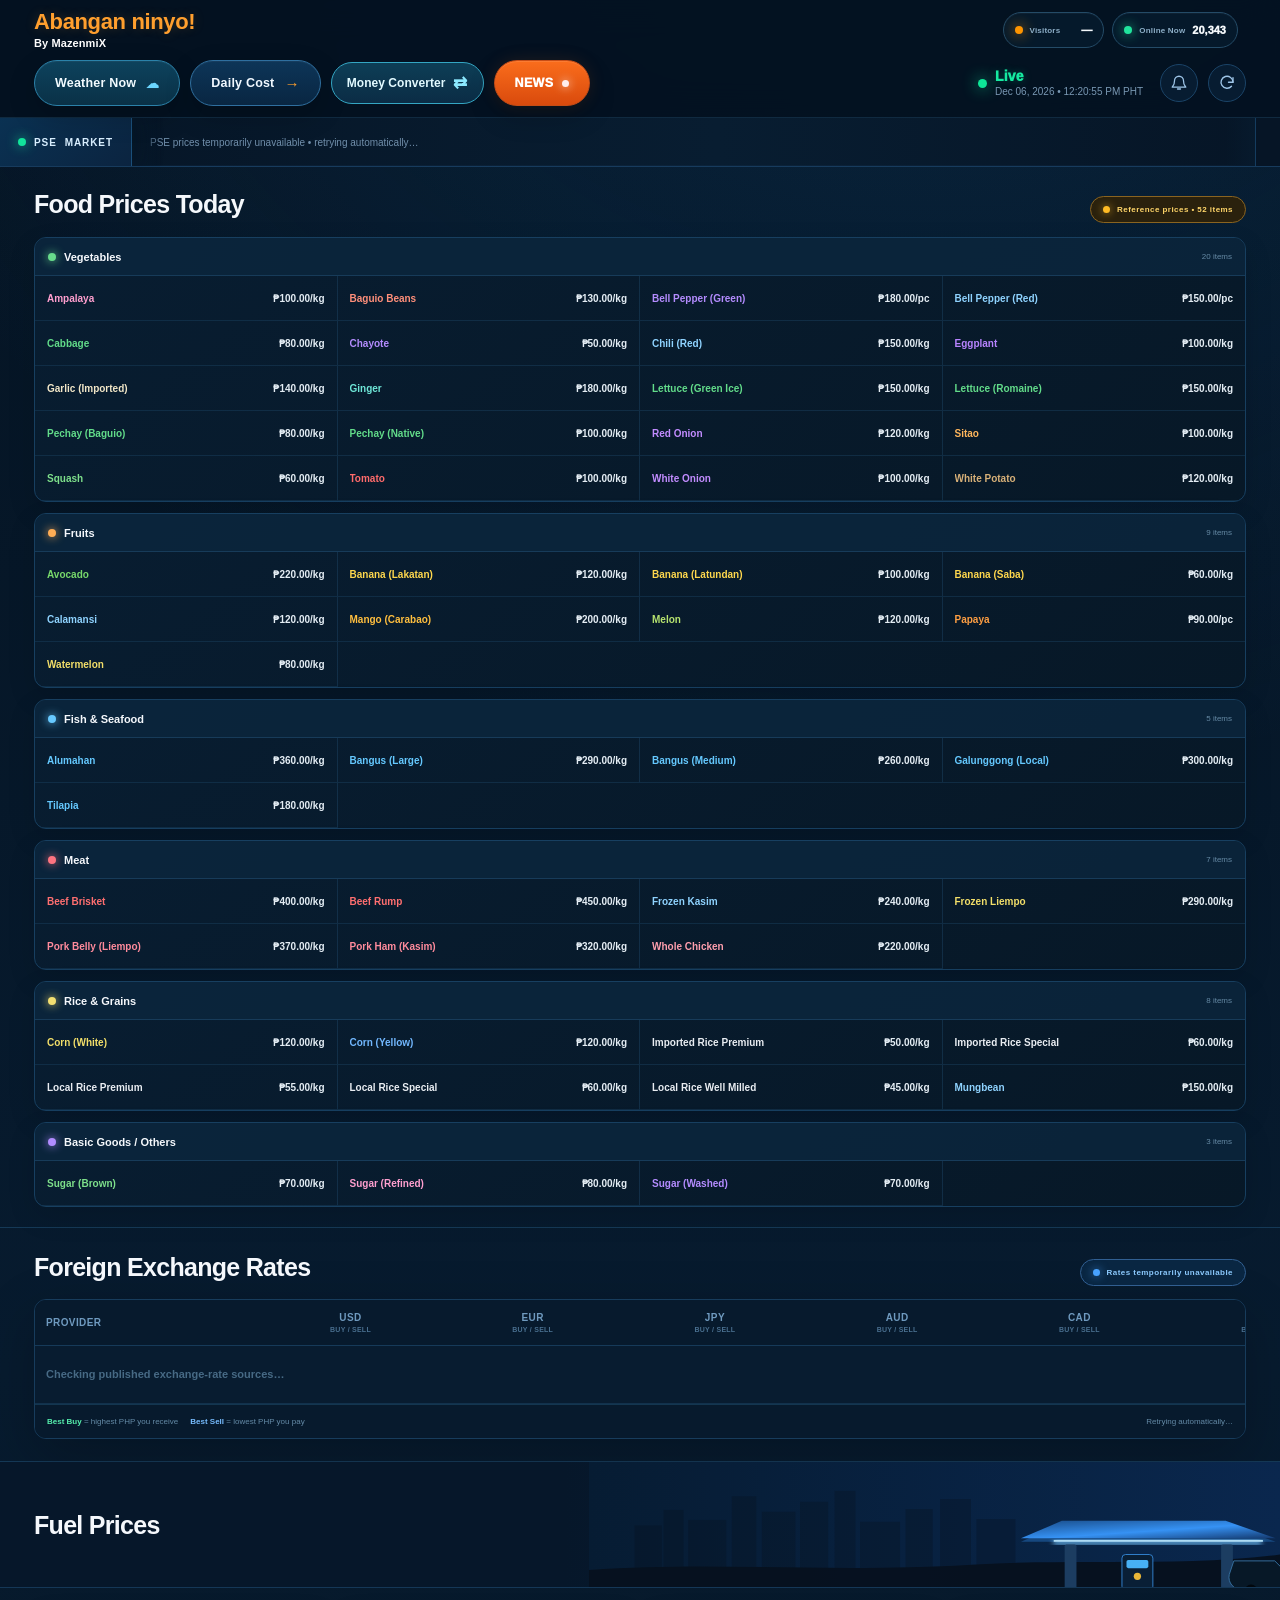
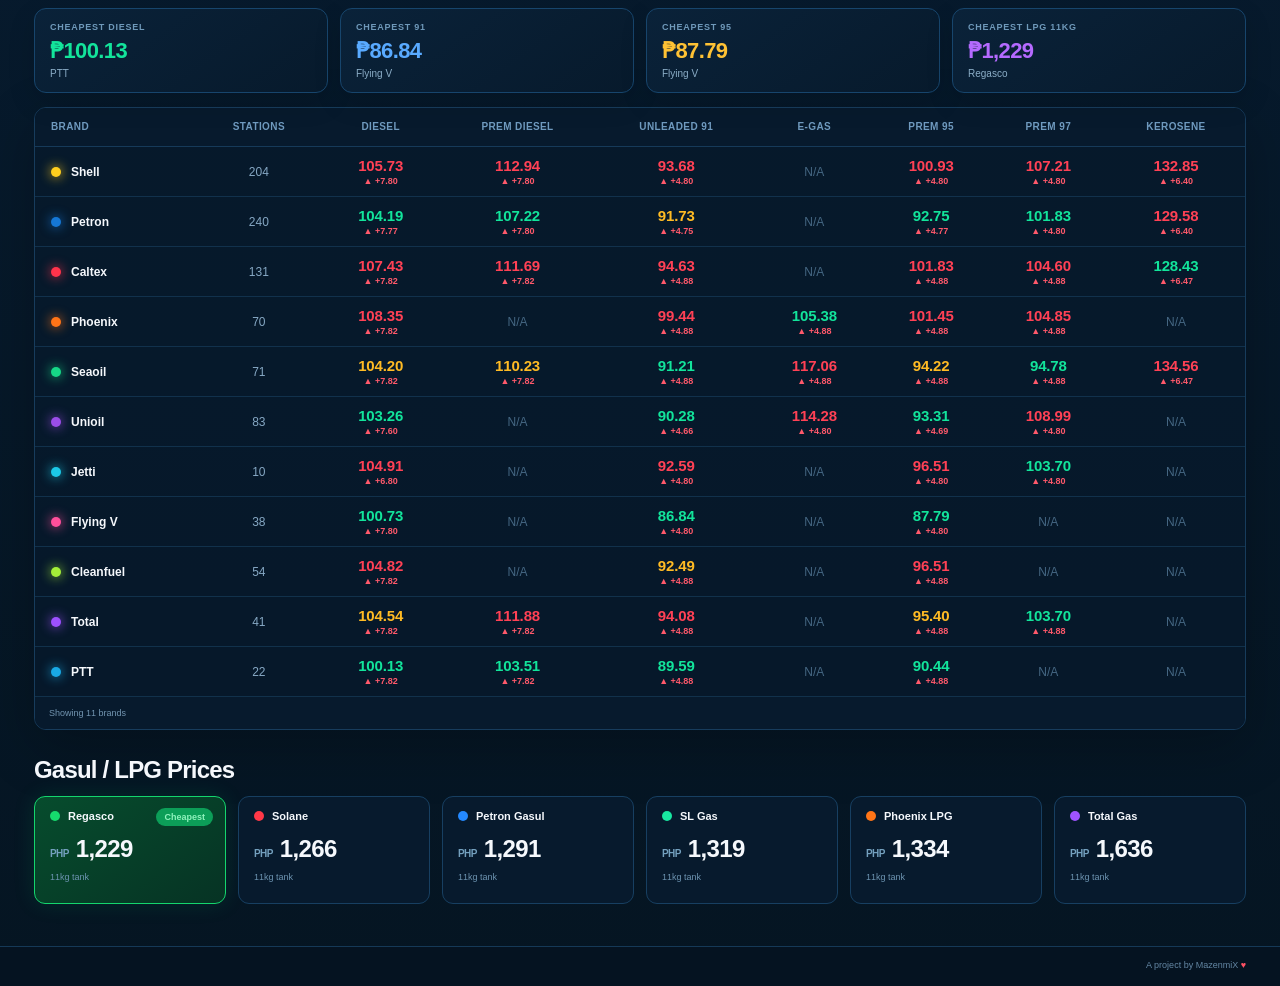
==== index.html @ b06eac8c "Cache-bust refreshed MX Fuel Online Now counter script" ====
<!doctype html> <html lang="en"> <head> <meta charset="utf-8"> <meta name="viewport" content="width=device-width,initial-scale=1,viewport-fit=cover"> <title>Abangan ninyo!</title> <link rel="canonical" href="https://mxfuel.pages.dev/"> <meta property="og:type" content="website"> <meta property="og:site_name" content="MX Fuel"> <meta property="og:url" content="https://mxfuel.pages.dev/"> <meta property="og:title" content="Abangan ninyo! | MX Fuel"> <meta property="og:description" content="Philippines real-time prices for fuel, forex, weather, and daily cost."> <meta property="og:image" content="https://mxfuel.pages.dev/mxfuel-share-20261026.jpg"> <meta property="og:image:secure_url" content="https://mxfuel.pages.dev/mxfuel-share-20261026.jpg"> <meta property="og:image:type" content="image/jpeg"> <meta property="og:image:width" content="1200"> <meta property="og:image:height" content="630"> <meta property="og:image:alt" content="MX Fuel — real-time Philippine fuel, forex, weather and daily cost"> <meta name="twitter:card" content="summary_large_image"> <meta name="twitter:title" content="Abangan ninyo! | MX Fuel"> <meta name="twitter:description" content="Philippines real-time prices for fuel, forex, weather, and daily cost."> <meta name="twitter:image" content="https://mxfuel.pages.dev/mxfuel-share-20261026.jpg"> <meta name="twitter:image:alt" content="MX Fuel Philippines dashboard"> <meta name="mx-og-build" content="2026-10-26-v2"> <meta name="theme-color" content="#061526"> <meta name="description" content="MX Fuel Watch PH — live Philippine fuel and LPG price comparison."> <link rel="icon" href="./favicon.svg" type="image/svg+xml"> <link rel="alternate icon" href="./favicon.svg"> <link rel="apple-touch-icon" href="./favicon.svg"> <link rel="manifest" href="./site.webmanifest"> <style>:root{--bg:#061526;--bg2:#071a2d;--panel:#0a2036;--panel2:#0d2742;--line:#173b5d;--text:#f5f8fc;--muted:#7fa4c5;--muted2:#537694;--blue:#48a2ff;--blue2:#1e7cff;--green:#12e49b;--amber:#ffbb24;--red:#ff4155;--cyan:#12c6e8;--purple:#9d50ff;--shadow:0 18px 55px rgba(0,0,0,.22)}*{box-sizing:border-box}html{scroll-behavior:smooth;background:var(--bg)}body{margin:0;color:var(--text);font-family:Inter,ui-sans-serif,-apple-system,BlinkMacSystemFont,"Segoe UI",Roboto,Arial,sans-serif;background:radial-gradient(circle at 72% -15%,rgba(22,93,151,.28),transparent 38%),linear-gradient(180deg,#051423 0,#071b2f 53%,#051522 100%);min-height:100vh}button,input,select{font:inherit}button{color:inherit}a{color:inherit;text-decoration:none}.site{min-height:100vh}.header{position:sticky;top:0;z-index:40;height:64px;border-bottom:1px solid rgba(67,126,177,.22);background:rgba(4,18,32,.94);backdrop-filter:blur(18px)}.navbar{max-width:1460px;height:64px;margin:auto;display:flex;align-items:center;justify-content:space-between;padding:0 34px;gap:26px}.brand{display:flex;align-items:center;gap:0;min-width:240px;margin-right:auto}.mxmark{width:48px;height:36px;position:relative;filter:drop-shadow(0 7px 16px rgba(35,130,255,.28))}.mxmark i{position:absolute;top:4px;width:13px;height:31px;border-radius:5px;transform:skew(-27deg);background:linear-gradient(180deg,#64c1ff,#2a78ff)}.mxmark i:first-child{left:4px}.mxmark i:nth-child(2){left:18px;transform:skew(27deg);background:linear-gradient(180deg,#8a70ff,#347dff)}.mxmark i:nth-child(3){right:3px;background:linear-gradient(180deg,#2ba5ff,#2761ee)}.brandcopy strong{display:block;font-size:19px;line-height:1;font-weight:800;letter-spacing:-.35px}.brandcopy span{display:block;font-size:10px;margin-top:5px;color:#8da9c1}.navlinks{display:flex;align-items:stretch;height:100%;gap:4px;flex:1}.navlinks a{display:flex;align-items:center;padding:0 18px;color:#9fb9d0;font-size:13px;position:relative;white-space:nowrap}.navlinks a.active{color:#fff;background:linear-gradient(180deg,transparent 58%,rgba(36,126,255,.14))}.navlinks a.active:after{content:"";position:absolute;left:0;right:0;bottom:0;height:3px;background:#2688ff;border-radius:4px 4px 0 0;box-shadow:0 0 16px rgba(38,136,255,.7)}.navright{display:flex;align-items:center;gap:16px}.livebadge{display:flex;align-items:center;gap:8px;min-width:172px}.livedot{width:9px;height:9px;border-radius:50%;background:#0ee697;box-shadow:0 0 0 0 rgba(14,230,151,.4),0 0 15px rgba(14,230,151,.9);animation:mxLivePulse 1.15s ease-in-out infinite}@keyframes mxLivePulse{0%,100%{transform:scale(.9);box-shadow:0 0 0 0 rgba(14,230,151,.4),0 0 9px rgba(14,230,151,.78)}50%{transform:scale(1.16);box-shadow:0 0 0 6px rgba(14,230,151,0),0 0 20px #0ee697}}.livecopy b{display:block;color:#15e9a0;font-size:14px;font-weight:950;line-height:1.05;letter-spacing:.2px;text-shadow:0 0 9px rgba(21,233,160,.28)}.livecopy span{display:block;color:#7897b2;font-size:10px;margin-top:3px;white-space:nowrap}.livebadge.stale .livedot{background:#ffbb24;box-shadow:0 0 10px rgba(255,187,36,.75);animation:none}.livebadge.stale .livecopy b{color:#ffd66a;text-shadow:none}.iconbtn{width:38px;height:38px;border-radius:50%;border:1px solid #1b4468;background:#071c31;display:grid;place-items:center;cursor:pointer;color:#9ec5e8}.iconbtn:hover{border-color:#2a78b9;background:#0b2845}.hero{position:relative;overflow:hidden;border-bottom:1px solid #143756;background:linear-gradient(90deg,#06172a 0,#06172a 44%,#071c34 68%,#071a2c 100%)}.hero-inner{max-width:1460px;min-height:125px;margin:auto;padding:20px 34px 18px;position:relative;display:flex;align-items:center}.hero-copy{z-index:2;max-width:710px}.eyebrow{font-size:10px;letter-spacing:1.8px;color:#62a7e8;font-weight:800}.hero h1{font-size:38px;line-height:1;margin:8px 0 9px;letter-spacing:-1.4px}.hero p{margin:0;color:#8eb2d1;font-size:13px}.hero-art{position:absolute;right:0;top:0;height:100%;width:54%;opacity:.95}.toolbar-wrap{border-bottom:1px solid #173a58;background:#0b2137}.toolbar{max-width:1460px;margin:auto;padding:12px 34px;display:flex;align-items:center;gap:14px;min-height:58px}.browse-label{display:flex;align-items:center;gap:8px;color:#68a7df;font-size:11px;font-weight:800;letter-spacing:.6px;white-space:nowrap}.area-scroller{display:flex;align-items:center;gap:5px;min-width:0;overflow-x:auto;scrollbar-width:none;flex:1}.area-scroller::-webkit-scrollbar{display:none}.area-chip{border:0;background:0 0;color:#b0c5d7;border-radius:22px;padding:9px 13px;font-size:11px;cursor:pointer;white-space:nowrap}.area-chip.active{background:linear-gradient(180deg,#63b9ff,#348bff);color:#06182a;box-shadow:0 4px 14px rgba(53,145,255,.35);font-weight:800}.filters{display:flex;gap:8px;align-items:center}.searchbox{width:230px;height:38px;border:1px solid #1c4c75;border-radius:24px;background:#071c31;display:flex;align-items:center;padding:0 14px;gap:8px}.searchbox svg{width:15px;color:#6394bd}.searchbox input{width:100%;border:0;outline:0;background:0 0;color:#d8e7f4;font-size:11px}.searchbox input::placeholder{color:#5f81a1}.select{height:38px;border:1px solid #1c4c75;border-radius:24px;background:#071c31;color:#d7e5f1;padding:0 35px 0 14px;font-size:11px;outline:0}.content{max-width:1460px;margin:auto;padding:20px 34px 28px}.table-shell{border:1px solid #173c5c;border-radius:12px;overflow:hidden;background:rgba(7,26,44,.76);box-shadow:var(--shadow)}.table-scroll{overflow:auto;scrollbar-color:#1d4c74 #07192b}.fuel-table{width:100%;border-collapse:collapse;min-width:1040px}.fuel-table th{height:39px;padding:0 16px;text-align:center;font-size:10px;letter-spacing:.4px;color:#6f9abf;background:#071a2d;border-bottom:1px solid #163a59;font-weight:700}.fuel-table td:first-child,.fuel-table th:first-child{text-align:left}.fuel-table td{height:50px;padding:7px 16px;text-align:center;border-bottom:1px solid rgba(30,75,112,.48);font-size:12px}.fuel-table tbody tr:hover{background:rgba(28,84,130,.13)}.brandcell{display:flex;align-items:center;gap:10px;font-weight:700}.branddot{width:10px;height:10px;border-radius:50%;box-shadow:0 0 12px currentColor}.station-count{color:#86a8c4}.price-main{font-size:15px;font-weight:800;letter-spacing:-.15px}.price-low{color:var(--green)}.price-mid{color:var(--amber)}.price-high{color:var(--red)}.price-na{color:#456783;font-weight:500}.delta{display:block;margin-top:2px;font-size:9px;font-weight:700}.delta.up{color:#ff596b}.delta.down{color:#19d99b}.table-foot{height:32px;padding:0 14px;display:flex;align-items:center;justify-content:space-between;color:#7295b1;font-size:9px;background:#071a2d}.info-banner{margin:12px 0 18px;border:1px solid #14b15e;border-radius:13px;background:linear-gradient(90deg,rgba(4,89,49,.82),rgba(5,97,55,.66));min-height:62px;padding:10px 16px;display:flex;align-items:center;gap:14px;box-shadow:0 0 26px rgba(9,211,101,.09)}.check{width:34px;height:34px;border-radius:50%;display:grid;place-items:center;background:#21dfa0;color:#063321;font-weight:900;font-size:18px}.info-copy{flex:1}.info-copy b{display:block;font-size:12px}.info-copy span{display:block;color:#6ff0af;font-size:10px;margin-top:4px}.leafbox{min-width:175px;border:1px solid rgba(0,219,129,.35);border-radius:10px;background:rgba(0,36,28,.36);padding:8px 14px;color:#54edab;display:flex;align-items:center;gap:9px;font-size:10px}.close-banner{background:0 0;border:0;color:#37da91;font-size:18px;cursor:pointer}.lpg-head{display:flex;align-items:flex-end;justify-content:space-between;gap:18px;margin-bottom:12px}.lpg-title{display:flex;align-items:center;gap:12px}.cylinder{width:37px;height:37px;border-radius:10px;background:linear-gradient(180deg,#298fff,#4b79ff);display:grid;place-items:center;font-size:20px;box-shadow:0 8px 18px rgba(37,121,255,.25)}.lpg-title h2{margin:0;font-size:24px;letter-spacing:-.8px}.lpg-title p{margin:4px 0 0;color:#84a9c6;font-size:11px}.weight-tabs{display:flex;gap:7px}.weight{min-width:70px;height:34px;border-radius:20px;border:1px solid #1d4a73;background:#071c31;color:#8db0cc;font-size:11px;cursor:pointer}.weight.active{background:linear-gradient(180deg,#7ccaff,#4f9aff);color:#06182a;border-color:#7ccaff;font-weight:800;box-shadow:0 0 18px rgba(81,158,255,.25)}.lpg-grid{display:grid;grid-template-columns:repeat(6,minmax(0,1fr));gap:12px}.lpg-card{min-height:108px;border:1px solid #173f61;border-radius:11px;background:#071a2d;padding:13px 15px;position:relative}.lpg-card.cheapest{border-color:#14d66d;background:linear-gradient(145deg,#064c2d,#063324);box-shadow:0 0 22px rgba(17,214,107,.12)}.lpg-name{display:flex;align-items:center;gap:8px;font-size:11px;font-weight:800}.lpg-dot{width:10px;height:10px;border-radius:50%}.cheapest-badge{position:absolute;right:12px;top:11px;padding:4px 8px;border-radius:12px;background:#0c9e58;color:#8ff3bd;font-size:9px;font-weight:800}.lpg-price{margin-top:13px;font-size:24px;font-weight:900;letter-spacing:-.6px}.lpg-price small{font-size:10px;font-weight:600;color:#74a0be;margin-right:7px}.lpg-bottom{margin-top:9px;display:flex;justify-content:space-between;color:#6d94b1;font-size:9px}.lpg-change.up{color:#ff5367;font-weight:800}.lpg-change.down{color:#16e19b;font-weight:800}.footer{border-top:1px solid #153957;background:#051321}.footer-inner{max-width:1460px;margin:auto;padding:13px 34px 16px;display:flex;align-items:center;justify-content:flex-end}.footer-brand{display:flex;align-items:center;gap:9px}.footer-mark{width:35px;transform:scale(.72)}.footer-brand strong{display:block;font-size:11px}.footer-brand span{display:block;color:#6e91ad;font-size:9px;margin-top:2px}.footer-note{color:#6487a4;font-size:9px}.footer-note .heart{color:#ff5164}.toast{position:fixed;left:50%;bottom:22px;transform:translate(-50%,20px);opacity:0;pointer-events:none;z-index:100;background:#0b2a43;border:1px solid #216397;border-radius:10px;padding:10px 14px;color:#ddecf7;font-size:11px;transition:.2s}.toast.show{opacity:1;transform:translate(-50%,0)}.loading-shimmer{animation:pulse 1.1s ease-in-out infinite alternate}@keyframes pulse{from{opacity:.55}to{opacity:1}}@media(max-width:1180px){.brand{min-width:240px}.navlinks a{padding:0 11px}.lpg-grid{grid-template-columns:repeat(3,1fr)}.filters{flex-wrap:wrap}.searchbox{width:190px}}@media(max-width:900px){.header{height:auto;position:relative}.navbar{height:auto;min-height:62px;padding:10px 16px;flex-wrap:wrap;gap:10px}.brand{min-width:0;flex:1}.navlinks{order:3;width:100%;height:42px;overflow-x:auto}.navlinks a{height:42px}.navright{margin-left:auto}.livebadge{min-width:0}.hero-inner{padding:18px 16px;min-height:130px}.hero-art{width:62%;opacity:.6}.hero-copy{max-width:64%}.hero h1{font-size:31px}.toolbar{padding:10px 16px;flex-wrap:wrap}.browse-label{width:100%}.area-scroller{order:2;width:100%}.filters{order:3;width:100%}.searchbox{flex:1;min-width:180px}.content{padding:16px}.lpg-grid{grid-template-columns:repeat(2,1fr)}.footer-inner{padding:13px 16px}}@media(max-width:600px){.brandcopy strong{font-size:16px}.brandcopy span{font-size:9px}.navright .iconbtn:nth-last-child(-n+2){display:none}.livecopy span{max-width:130px;overflow:hidden;text-overflow:ellipsis}.hero-inner{min-height:120px}.hero-copy{max-width:100%}.hero-art{opacity:.18;width:100%}.hero h1{font-size:29px}.hero p{font-size:11px;line-height:1.5}.filters{display:grid;grid-template-columns:1fr 1fr}.searchbox{grid-column:1/-1;width:100%}.select{width:100%}.content{padding:12px}.table-shell{border-radius:10px}.fuel-table td{height:47px;padding:7px 11px}.fuel-table th{padding:0 11px}.table-foot{gap:10px;align-items:flex-start;height:auto;padding:8px 10px;flex-direction:column}.info-banner{align-items:flex-start;flex-wrap:wrap}.leafbox{width:100%}.close-banner{position:absolute;right:20px}.lpg-head{align-items:flex-start;flex-direction:column}.lpg-title h2{font-size:21px}.weight-tabs{width:100%}.weight{flex:1}.lpg-grid{grid-template-columns:1fr}.lpg-card{min-height:100px}.footer-inner{align-items:flex-start;gap:16px;flex-direction:column}}.summary-grid{display:grid;grid-template-columns:repeat(4,minmax(0,1fr));gap:12px;margin-bottom:14px}.summary-card{border:1px solid #17456c;border-radius:12px;background:linear-gradient(145deg,#0a2239,#071a2c);padding:13px 15px;min-height:82px;box-shadow:0 10px 28px rgba(0,0,0,.12)}.summary-label{font-size:9px;letter-spacing:.75px;text-transform:uppercase;color:#6f99ba;font-weight:800}.summary-value{font-size:22px;line-height:1;margin-top:8px;font-weight:900;letter-spacing:-.6px}.summary-brand{font-size:10px;margin-top:6px;color:#8caec8}.summary-card.green .summary-value{color:#13e49b}.summary-card.blue .summary-value{color:#59aaff}.summary-card.gold .summary-value{color:#ffc234}.summary-card.purple .summary-value{color:#b56aff}.mobile-fuel-list{display:none;gap:10px;margin-bottom:14px}.mobile-brand-card{border:1px solid #173e5f;border-radius:13px;background:linear-gradient(145deg,#0a2238,#07192b);padding:13px 14px}.mobile-brand-head{display:flex;align-items:center;justify-content:space-between;gap:12px;margin-bottom:10px}.mobile-brand-name{display:flex;align-items:center;gap:9px;font-weight:800;font-size:13px}.mobile-stations{font-size:9px;color:#7196b2}.mobile-price-grid{display:grid;grid-template-columns:repeat(2,minmax(0,1fr));gap:8px}.mobile-price{border:1px solid #133650;border-radius:10px;background:#071827;padding:9px 10px;min-width:0}.mobile-price small{display:block;color:#668ba7;font-size:8px;text-transform:uppercase;letter-spacing:.45px;margin-bottom:4px}.mobile-price .price-main{font-size:15px}.mobile-price .delta{font-size:8px}.alert-btn{position:relative}.alert-count{position:absolute;right:-4px;top:-5px;min-width:16px;height:16px;border-radius:9px;background:#ff435b;color:#fff;display:none;place-items:center;font-size:8px;font-weight:900;border:2px solid #061526}.alert-count.show{display:grid}.alert-modal{position:fixed;inset:0;z-index:120;background:rgba(1,8,15,.74);backdrop-filter:blur(7px);display:none;align-items:center;justify-content:center;padding:18px}.alert-modal.open{display:flex}.alert-panel{width:min(470px,100%);border:1px solid #1d527d;border-radius:17px;background:linear-gradient(180deg,#0b263f,#071a2c);box-shadow:0 24px 80px rgba(0,0,0,.48);overflow:hidden}.alert-head{padding:16px 18px;border-bottom:1px solid #173d5c;display:flex;align-items:center;justify-content:space-between}.alert-head h3{margin:0;font-size:16px}.alert-close{width:30px;height:30px;border:1px solid #1a4568;border-radius:50%;background:#07192b;color:#8dafc9;cursor:pointer}.alert-body{padding:16px 18px}.alert-note{font-size:10px;color:#789bb7;line-height:1.55;margin-bottom:13px}.alert-form{display:grid;grid-template-columns:1fr 1fr auto;gap:8px}.alert-input,.alert-select{height:39px;border:1px solid #1b4b72;border-radius:10px;background:#06192a;color:#dfeaf3;padding:0 11px;outline:0;font-size:11px;min-width:0}.alert-save{height:39px;border:0;border-radius:10px;background:linear-gradient(180deg,#62bbff,#318aff);color:#06182a;padding:0 14px;font-size:11px;font-weight:900;cursor:pointer}.alert-list{margin-top:13px;display:grid;gap:8px}.alert-item{display:flex;align-items:center;justify-content:space-between;gap:12px;border:1px solid #173d5b;border-radius:10px;background:#071a2c;padding:10px 11px}.alert-item b{font-size:11px}.alert-item span{font-size:9px;color:#7296b2;display:block;margin-top:2px}.alert-remove{border:0;background:#321522;color:#ff6273;border-radius:8px;padding:7px 9px;font-size:9px;cursor:pointer}.alert-empty{font-size:10px;color:#6489a7;padding:8px 0}@media(max-width:900px){.summary-grid{grid-template-columns:repeat(2,1fr)}}@media(max-width:600px){.summary-grid{grid-template-columns:repeat(2,1fr);gap:8px}.summary-card{min-height:74px;padding:11px}.summary-value{font-size:19px}.table-shell{display:none}.mobile-fuel-list{display:grid}.mobile-price-grid{grid-template-columns:repeat(2,minmax(0,1fr))}.alert-form{grid-template-columns:1fr 1fr}.alert-save{grid-column:1/-1;width:100%}.navright{gap:9px}.livebadge{min-width:0}.iconbtn{width:36px;height:36px}}@media(max-width:380px){.summary-grid{grid-template-columns:1fr}.mobile-price-grid{grid-template-columns:1fr 1fr}}.pse-ticker-shell{display:flex;align-items:stretch;min-height:48px;border-bottom:1px solid #173b5d;background:linear-gradient(90deg,#061526,#081d31 56%,#061526);box-shadow:inset 0 -1px 0 rgba(68,142,205,.05);overflow:hidden}.pse-ticker-label{position:relative;z-index:3;flex:0 0 auto;min-width:132px;padding:0 16px;display:flex;align-items:center;justify-content:center;gap:8px;background:linear-gradient(135deg,#0a3152,#0b2440);border-right:1px solid #1a4f7a;color:#d9efff;font-size:10px;font-weight:900;letter-spacing:.9px;white-space:nowrap;box-shadow:9px 0 22px rgba(2,10,17,.28)}.pse-ticker-label:before{content:"";width:8px;height:8px;border-radius:50%;background:#12e49b;box-shadow:0 0 12px rgba(18,228,155,.85)}.pse-ticker-main{min-width:0;flex:1;display:flex;align-items:center;overflow:hidden}.pse-ticker-delay{flex:0 0 auto;display:flex;align-items:center;padding:0 12px;border-left:1px solid #143c5f;color:#668eae;font-size:8px;letter-spacing:.45px;white-space:nowrap;background:#061526}@media(max-width:700px){.pse-ticker-shell{min-height:46px}.pse-ticker-label{min-width:72px;padding:0 9px;font-size:9px;letter-spacing:.45px}.pse-ticker-label span{display:none}.pse-ticker-delay{display:none}}.custom-pse-main{overflow:hidden!important;position:relative}.pse-scroll-mask{width:100%;overflow:hidden;white-space:nowrap;position:relative}.pse-scroll-mask:after,.pse-scroll-mask:before{content:"";position:absolute;top:0;bottom:0;width:30px;z-index:2;pointer-events:none}.pse-scroll-mask:before{left:0;background:linear-gradient(90deg,#071a2d,transparent)}.pse-scroll-mask:after{right:0;background:linear-gradient(270deg,#071a2d,transparent)}.pse-scroll-track{display:inline-flex;flex-wrap:nowrap;align-items:center;width:max-content;min-width:max-content;height:48px;will-change:transform;transform:translate3d(0,0,0);-webkit-transform:translate3d(0,0,0);backface-visibility:hidden;-webkit-backface-visibility:hidden;animation:pseTickerMove 20s linear infinite;-webkit-animation:pseTickerMove 20s linear infinite;animation-play-state:running;-webkit-animation-play-state:running}.pse-stock-item{display:inline-flex;align-items:center;gap:7px;height:30px;padding:0 17px;border-right:1px solid rgba(56,100,137,.34);font-variant-numeric:tabular-nums}.pse-symbol{font-size:11px;font-weight:900;letter-spacing:.25px;color:#f2f8fd}.pse-trend{font-size:8px;font-weight:900;line-height:1;transform:translateY(-1px)}.pse-price{font-size:11px;font-weight:800;color:#d9e8f5;letter-spacing:.05px}.pse-change{font-size:10px;font-weight:800}.pse-up .pse-change,.pse-up .pse-trend{color:#13e49b}.pse-down .pse-change,.pse-down .pse-trend{color:#ff5266}.pse-flat .pse-change,.pse-flat .pse-trend{color:#91a9bc}.pse-stock-placeholder{height:48px;display:flex;align-items:center;padding:0 18px;color:#718fab;font-size:10px}@-webkit-keyframes pseTickerMove{from{-webkit-transform:translate3d(0,0,0);transform:translate3d(0,0,0)}to{-webkit-transform:translate3d(-50%,0,0);transform:translate3d(-50%,0,0)}}@keyframes pseTickerMove{from{-webkit-transform:translate3d(0,0,0);transform:translate3d(0,0,0)}to{-webkit-transform:translate3d(-50%,0,0);transform:translate3d(-50%,0,0)}}@media(max-width:700px){.pse-scroll-track{animation-play-state:running;-webkit-animation-play-state:running}.pse-stock-item{padding:0 13px;gap:6px}.pse-price,.pse-symbol{font-size:10px}.pse-change{font-size:9px}}.food-ticker-shell{display:flex;align-items:stretch;min-height:46px;border-bottom:1px solid #173b5d;background:linear-gradient(90deg,#071727,#0a2030 52%,#071727);overflow:hidden}.food-ticker-label{position:relative;z-index:3;flex:0 0 auto;min-width:142px;padding:0 15px;display:flex;align-items:center;justify-content:center;gap:8px;background:linear-gradient(135deg,#23311c,#183424);border-right:1px solid #315b39;color:#e8f8df;font-size:10px;font-weight:900;letter-spacing:.8px;white-space:nowrap;box-shadow:9px 0 22px rgba(2,10,17,.25)}.food-ticker-label:before{content:"";width:8px;height:8px;border-radius:50%;background:#8be04f;box-shadow:0 0 12px rgba(139,224,79,.7)}.food-ticker-main{min-width:0;flex:1;overflow:hidden;display:flex;align-items:center}.food-scroll-mask{width:100%;overflow:hidden;white-space:nowrap;position:relative}.food-scroll-mask:after,.food-scroll-mask:before{content:"";position:absolute;top:0;bottom:0;width:30px;z-index:2;pointer-events:none}.food-scroll-mask:before{left:0;background:linear-gradient(90deg,#081b2b,transparent)}.food-scroll-mask:after{right:0;background:linear-gradient(270deg,#081b2b,transparent)}.food-scroll-track{display:inline-flex;flex-wrap:nowrap;align-items:center;width:max-content;min-width:max-content;height:46px;will-change:transform;transform:translate3d(0,0,0);-webkit-transform:translate3d(0,0,0);backface-visibility:hidden;-webkit-backface-visibility:hidden;animation:foodTickerMove 180s linear infinite;-webkit-animation:foodTickerMove 180s linear infinite;animation-play-state:running;-webkit-animation-play-state:running}.food-item{display:inline-flex;align-items:center;gap:7px;height:30px;padding:0 16px;border-right:1px solid rgba(63,102,95,.34);font-variant-numeric:tabular-nums}.food-name{font-size:10px;font-weight:850;color:#eef8f0;max-width:240px;overflow:hidden;text-overflow:ellipsis;text-shadow:0 0 10px color-mix(in srgb,currentColor 28%,transparent)}.food-trend{font-size:8px;font-weight:900;line-height:1;transform:translateY(-1px)}.food-price{font-size:10px;font-weight:850;color:#dce9f2}.food-change{font-size:9px;font-weight:800}.food-up .food-change,.food-up .food-trend{color:#ff5a68}.food-down .food-change,.food-down .food-trend{color:#21df9b}.food-flat .food-change,.food-flat .food-trend{color:#91a9bc}.food-ticker-source{flex:0 0 auto;display:flex;align-items:center;padding:0 12px;border-left:1px solid #143c5f;color:#6f91aa;font-size:8px;letter-spacing:.4px;white-space:nowrap;background:#061526}.food-placeholder{height:46px;display:flex;align-items:center;padding:0 18px;color:#718fab;font-size:10px}@-webkit-keyframes foodTickerMove{from{-webkit-transform:translate3d(0,0,0);transform:translate3d(0,0,0)}to{-webkit-transform:translate3d(-50%,0,0);transform:translate3d(-50%,0,0)}}@keyframes foodTickerMove{from{-webkit-transform:translate3d(0,0,0);transform:translate3d(0,0,0)}to{-webkit-transform:translate3d(-50%,0,0);transform:translate3d(-50%,0,0)}}@media(max-width:700px){.food-ticker-shell{min-height:44px}.food-ticker-label{min-width:76px;padding:0 9px;font-size:9px;letter-spacing:.35px}.food-ticker-label span{display:none}.food-ticker-source{display:none}.food-item{padding:0 13px;gap:6px}.food-name,.food-price{font-size:9px}.food-change{font-size:8px}}.food-prices-section{max-width:1460px;margin:0 auto;padding:18px 34px 20px;border-bottom:1px solid #153957}.food-prices-head{display:flex;align-items:flex-end;justify-content:space-between;gap:18px;margin-bottom:14px}.food-eyebrow{font-size:9px;letter-spacing:1.5px;color:#75b99d;font-weight:900}.food-prices-head h2{margin:5px 0 4px;font-size:25px;letter-spacing:-.7px}.food-prices-head p{margin:0;color:#7799b3;font-size:10px}.food-source-pill{flex:0 0 auto;display:inline-flex;align-items:center;gap:7px;border:1px solid #245d47;border-radius:18px;background:#08281d;color:#84e4b2;padding:8px 12px;font-size:8px;font-weight:800;letter-spacing:.45px;white-space:nowrap}.food-source-pill:before{content:"";width:7px;height:7px;flex:0 0 7px;border-radius:50%;background:#0ee697;box-shadow:0 0 0 0 rgba(14,230,151,.4),0 0 12px rgba(14,230,151,.9);animation:mxLivePulse 1.15s ease-in-out infinite}.food-source-pill.stale{border-color:#8a6420;background:#2a210d;color:#ffd66a}.food-source-pill.stale:before{background:#ffbb24;box-shadow:0 0 9px rgba(255,187,36,.75);animation:none}.food-source-pill.checking{border-color:#31536f;background:#0b2234;color:#8fb0c8}.food-source-pill.checking:before{background:#6f96b5;box-shadow:none;animation:none}.food-category-stack{display:grid;gap:11px}.food-category{border:1px solid #173f60;border-radius:12px;overflow:hidden;background:linear-gradient(145deg,#081d31,#071827);box-shadow:0 10px 28px rgba(0,0,0,.12)}.food-category-head{min-height:38px;display:flex;align-items:center;justify-content:space-between;gap:12px;padding:0 13px;border-bottom:1px solid #173b59;background:rgba(11,38,61,.82)}.food-category-title{display:flex;align-items:center;gap:8px;font-size:11px;font-weight:900}.food-category-dot{width:8px;height:8px;border-radius:50%;box-shadow:0 0 10px currentColor}.food-category-count{color:#668aa5;font-size:8px}.food-items-grid{display:grid;grid-template-columns:repeat(4,minmax(0,1fr))}.food-row{min-width:0;min-height:45px;padding:8px 12px;display:grid;grid-template-columns:minmax(0,1fr) auto;align-items:center;gap:10px;border-right:1px solid rgba(28,67,98,.5);border-bottom:1px solid rgba(28,67,98,.45)}.food-row:nth-child(4n){border-right:0}.food-row-name{min-width:0;overflow:hidden;text-overflow:ellipsis;white-space:nowrap;font-size:10px;font-weight:800}.food-row-right{display:flex;align-items:center;gap:6px;white-space:nowrap;font-variant-numeric:tabular-nums}.food-row-price{color:#e4edf4;font-size:10px;font-weight:900}.food-row-trend{font-size:7px;font-weight:900}.food-row-change{font-size:8px;font-weight:900}.food-row.up .food-row-change,.food-row.up .food-row-trend{color:#ff596b}.food-row.down .food-row-change,.food-row.down .food-row-trend{color:#17dea0}.food-row.flat .food-row-change,.food-row.flat .food-row-trend{display:none}@media(max-width:1000px){.food-items-grid{grid-template-columns:repeat(3,minmax(0,1fr))}.food-row:nth-child(4n){border-right:1px solid rgba(28,67,98,.5)}.food-row:nth-child(3n){border-right:0}}@media(max-width:720px){.food-prices-section{padding:15px 16px 18px}.food-prices-head{align-items:flex-start;flex-direction:column}.food-source-pill{align-self:flex-start}.food-items-grid{grid-template-columns:repeat(2,minmax(0,1fr))}.food-row:nth-child(3n){border-right:1px solid rgba(28,67,98,.5)}.food-row:nth-child(2n){border-right:0}}@media(max-width:430px){.food-items-grid{grid-template-columns:1fr}.food-row,.food-row:nth-child(2n),.food-row:nth-child(3n),.food-row:nth-child(4n){border-right:0}}.stay-brand{display:flex!important;flex-direction:column;align-items:flex-start;gap:4px}.stay-brand strong{display:block;font-size:22px!important;line-height:1!important;font-weight:900!important;letter-spacing:-.35px!important;color:#ff9f2e!important;text-shadow:0 0 12px rgba(255,159,46,.22)}.stay-brand span{display:block;font-size:11px!important;line-height:1.1!important;margin-top:0!important;color:#fff!important;font-weight:600!important;letter-spacing:.01em}@media(max-width:600px){.stay-brand strong{font-size:19px!important}.stay-brand span{font-size:10px!important}}.daily-cost-btn{height:46px;display:inline-flex;align-items:center;gap:10px;padding:0 20px;border-radius:24px;border:1px solid #2f6f9f;background:linear-gradient(180deg,#0d3558,#092642);color:#f1f8ff;font-size:12.5px;font-weight:900;letter-spacing:.2px;white-space:nowrap;box-shadow:0 10px 28px rgba(0,0,0,.18),inset 0 1px 0 rgba(255,255,255,.04);transition:.18s}.daily-cost-btn span{color:#ff9f2e;font-size:15px;line-height:1;transition:.18s}.daily-cost-btn:hover{border-color:#3c8ed0;background:#0d3152;transform:translateY(-1px)}.daily-cost-btn:hover span{transform:translateX(2px)}@media(max-width:720px){.daily-cost-btn{order:3;height:42px;padding:0 15px;font-size:11px}.navright{gap:9px}}@media(max-width:520px){.daily-cost-btn{width:100%;justify-content:center;order:5}.navright{width:100%;flex-wrap:wrap}.livebadge{flex:1}}.weather-now-btn{height:46px;display:inline-flex;align-items:center;gap:10px;padding:0 20px;border-radius:24px;border:1px solid #2b82aa;background:linear-gradient(180deg,#0d425d,#0a3147);color:#f2fbff;font-size:12.5px;font-weight:900;letter-spacing:.2px;white-space:nowrap;box-shadow:0 10px 28px rgba(0,0,0,.18),inset 0 1px 0 rgba(255,255,255,.04);transition:.18s}.weather-now-btn span{color:#6bd6ff;font-size:13px;line-height:1}.weather-now-btn:hover{border-color:#4ca9d1;background:#0c3d56;transform:translateY(-1px)}@media(max-width:720px){.weather-now-btn{order:2;height:42px;padding:0 15px;font-size:11px}}@media(max-width:520px){.weather-now-btn{width:100%;justify-content:center;order:4}}\n.brand{cursor:default;user-select:none}.visitor-stats{display:flex;align-items:center;gap:8px;margin-left:10px}.visitor-chip{height:36px;display:inline-flex;align-items:center;gap:7px;padding:0 11px;border-radius:18px;border:1px solid #244b67;background:rgba(6,28,47,.78);white-space:nowrap;box-shadow:inset 0 1px 0 rgba(255,255,255,.035)}.visitor-chip .visitor-label{font-size:8px;font-weight:800;color:#8fb0c9;letter-spacing:.2px}.visitor-chip b{font-size:11px;font-weight:950;color:#f4f8fb;min-width:25px;text-align:right}.visitor-demo{font-style:normal;font-size:5.8px;font-weight:950;letter-spacing:.55px;color:#6f8da5;opacity:.78;margin-left:1px}.visitor-estimated{font-size:3px;font-weight:600;letter-spacing:.2px;color:#607e97;opacity:.28;margin-left:1px;white-space:nowrap;line-height:1}.visitor-dot{width:8px;height:8px;border-radius:50%;flex:0 0 8px}.visitor-dot.purple{background:#ff9500;box-shadow:0 0 0 0 rgba(255,149,0,.42),0 0 14px #ff9500;animation:visitorPurplePulse 1.15s ease-in-out infinite}.visitor-dot.green{background:#20e59d;box-shadow:0 0 0 0 rgba(32,229,157,.35),0 0 12px rgba(32,229,157,.9);animation:visitorPulse 1.15s ease-in-out infinite}@keyframes visitorPulse{0%,100%{transform:scale(.9);box-shadow:0 0 0 0 rgba(32,229,157,.35),0 0 8px rgba(32,229,157,.75)}50%{transform:scale(1.15);box-shadow:0 0 0 5px rgba(32,229,157,0),0 0 17px #20e59d}}@keyframes visitorPurplePulse{0%,100%{transform:scale(.9);box-shadow:0 0 0 0 rgba(255,149,0,.42),0 0 10px rgba(255,149,0,.88)}50%{transform:scale(1.17);box-shadow:0 0 0 6px rgba(255,149,0,0),0 0 20px #ff9500}}@media(max-width:900px){.visitor-stats{order:3;width:100%;margin-left:0;justify-content:flex-start}.visitor-chip{height:34px}.visitor-chip .visitor-label{font-size:7.5px}.visitor-chip b{font-size:10.5px}}@media(max-width:520px){.visitor-stats{display:grid;grid-template-columns:1fr 1fr}.visitor-chip{justify-content:center;padding:0 9px}}.fx-section{max-width:1460px;margin:0 auto;padding:20px 34px 22px;border-bottom:1px solid #153957}.fx-head{display:flex;align-items:flex-end;justify-content:space-between;gap:18px;margin-bottom:13px}.fx-eyebrow{font-size:9px;letter-spacing:1.55px;color:#74b8ff;font-weight:900}.fx-head h2{margin:5px 0 4px;font-size:25px;letter-spacing:-.7px}.fx-head p{margin:0;color:#7799b3;font-size:10px;line-height:1.5}.fx-status{flex:0 0 auto;display:inline-flex;align-items:center;gap:7px;border:1px solid #31536f;border-radius:18px;background:#0b2234;color:#8fb0c8;padding:8px 12px;font-size:8px;font-weight:900;letter-spacing:.45px;white-space:nowrap}.fx-status:before{content:"";width:7px;height:7px;border-radius:50%;background:#6f96b5;box-shadow:none}.fx-status.live{border-color:#245d47;background:#08281d;color:#84e4b2}.fx-status.live:before{background:#12e49b;box-shadow:0 0 10px rgba(18,228,155,.8);animation:mxLivePulse 1.15s ease-in-out infinite}.fx-status.mixed{border-color:#315f91;background:#092642;color:#8dcbff}.fx-status.mixed:before{background:#48a2ff;box-shadow:0 0 10px rgba(72,162,255,.75)}.fx-table-shell{border:1px solid #173c5c;border-radius:12px;overflow:hidden;background:rgba(7,26,44,.76);box-shadow:var(--shadow)}.fx-table-scroll{overflow:auto;scrollbar-color:#1d4c74 #07192b}.fx-table{width:100%;border-collapse:collapse;min-width:1500px}.fx-table th{height:45px;padding:0 11px;text-align:center;font-size:10px;letter-spacing:.4px;color:#6f9abf;background:#071a2d;border-bottom:1px solid #163a59;font-weight:800}.fx-table td:first-child,.fx-table th:first-child{text-align:left;position:sticky;left:0;z-index:2;background:#081c30}.fx-table th:first-child{z-index:3;background:#071a2d}.fx-table th small{display:block;margin-top:3px;font-size:7px;color:#496f8f;letter-spacing:.25px}.fx-table td{height:58px;padding:7px 11px;text-align:center;border-bottom:1px solid rgba(30,75,112,.48);font-size:11px}.fx-table tbody tr:hover td{background-color:rgba(28,84,130,.13)}.fx-table tbody tr:hover td:first-child{background:#0a243c}.fx-provider{display:flex;align-items:center;gap:9px;min-width:155px}.fx-provider-main{min-width:0}.fx-provider-name{display:block;font-size:11px;font-weight:900;color:#edf6fd;white-space:nowrap}.fx-provider-note{display:block;margin-top:3px;font-size:7.5px;color:#668ba7;white-space:nowrap}.fx-provider-dot{width:9px;height:9px;border-radius:50%;flex:0 0 9px}.fx-provider-dot.live{background:#12e49b;box-shadow:0 0 10px rgba(18,228,155,.8)}.fx-provider-dot.verified{background:#48a2ff;box-shadow:0 0 9px rgba(72,162,255,.65)}.fx-provider-dot.last_verified{background:#ffbb24;box-shadow:0 0 9px rgba(255,187,36,.6)}.fx-provider-dot.branch_only,.fx-provider-dot.unavailable{background:#5d7890}.fx-pair{display:grid;grid-template-columns:1fr 1fr;gap:4px;align-items:center;min-width:112px}.fx-rate{border:1px solid #12334f;border-radius:7px;background:#071827;padding:5px 4px;line-height:1.05;font-variant-numeric:tabular-nums}.fx-rate small{display:block;font-size:6.5px;color:#587d9a;margin-bottom:3px;font-weight:800;letter-spacing:.35px}.fx-rate b{font-size:10px;color:#dceaf5}.fx-rate.best-buy{border-color:#176a4d;background:#073327}.fx-rate.best-buy b,.fx-rate.best-buy small{color:#56efad}.fx-rate.best-sell{border-color:#2c6297;background:#092a48}.fx-rate.best-sell b,.fx-rate.best-sell small{color:#78bdff}.fx-na{color:#476a85;font-size:9px;font-weight:700}.fx-foot{min-height:34px;padding:7px 12px;display:flex;align-items:center;justify-content:space-between;gap:12px;color:#648aa6;font-size:8px;background:#071a2d;border-top:1px solid #133650}.fx-legend{display:flex;gap:12px;flex-wrap:wrap}.fx-legend span{white-space:nowrap}.fx-legend b{font-weight:900}.fx-legend .buy{color:#56efad}.fx-legend .sell{color:#78bdff}.fx-mobile{display:none;gap:10px}.fx-mobile-card{border:1px solid #173e5f;border-radius:13px;background:linear-gradient(145deg,#0a2238,#07192b);padding:13px}.fx-mobile-head{display:flex;align-items:center;justify-content:space-between;gap:10px;margin-bottom:10px}.fx-mobile-head b{font-size:12px}.fx-mobile-status{font-size:7px;color:#7397b3;text-transform:uppercase;font-weight:900}.fx-mobile-grid{display:grid;grid-template-columns:repeat(2,minmax(0,1fr));gap:8px}.fx-mobile-currency{border:1px solid #133650;border-radius:9px;background:#071827;padding:8px}.fx-mobile-currency>strong{display:block;color:#7da3c0;font-size:8px;margin-bottom:5px}.fx-mobile-currency .fx-pair{min-width:0}@media(max-width:700px){.fx-section{padding:16px}.fx-head{align-items:flex-start;flex-direction:column}.fx-table-shell{display:none}.fx-mobile{display:grid}.fx-mobile-grid{grid-template-columns:repeat(2,minmax(0,1fr))}}@media(max-width:390px){.fx-mobile-grid{grid-template-columns:1fr}}.food-prices-head h2,.fx-head h2,.hero h1{margin:5px 0 4px;font-size:25px!important;line-height:normal;letter-spacing:-.7px}.visitor-estimated{font-size:.5px!important;opacity:.02!important;letter-spacing:-.45px!important;line-height:.5!important;transform:scale(.45)!important;transform-origin:left center!important;margin-left:0!important;max-width:10px!important;overflow:hidden!important;white-space:nowrap!important}.navright .money-converter-btn{display:inline-flex;align-items:center;justify-content:center;gap:8px;min-height:42px;padding:0 15px;border-radius:23px;border:1px solid #34a6c3;background:linear-gradient(180deg,#0d3e56,#0b2c45);color:#e2faff;text-decoration:none;font-size:12px;font-weight:850;letter-spacing:.05px;white-space:nowrap;transition:background .15s,border-color .15s}.navright .money-converter-btn span{color:#8ce9ff;font-size:17px;line-height:1}.navright .money-converter-btn:focus-visible,.navright .money-converter-btn:hover{background:#135472;border-color:#65d7ef;color:#fff}@media(max-width:1220px){.navright{gap:8px}.navright .money-converter-btn{padding:0 12px}}@media(max-width:720px){.navright .money-converter-btn{height:42px;font-size:11px}}@media(max-width:520px){.navright .money-converter-btn{order:7;width:100%;justify-content:center;min-width:0;min-height:42px}}</style> <style id="mx-news-button-v1">.news-main-btn{height:46px;display:inline-flex;align-items:center;gap:9px;padding:0 20px;border-radius:24px;border:1px solid #c74d16;background:linear-gradient(180deg,#fa6d1c,#d94a0d);color:#fff;font-size:12.5px;font-weight:950;letter-spacing:.35px;white-space:nowrap;box-shadow:0 10px 28px rgba(0,0,0,.18),0 0 18px rgba(255,107,22,.12),inset 0 1px 0 rgba(255,255,255,.1);transition:.18s}.news-main-btn span{width:7px;height:7px;border-radius:50%;background:#ffeded;box-shadow:0 0 10px rgba(255,255,255,.8);animation:mxNewsPulse 1.15s ease-in-out infinite}.news-main-btn:hover{border-color:#ff8b4c;background:linear-gradient(180deg,#ff7c2d,#e65310);transform:translateY(-1px)}@keyframes mxNewsPulse{50%{transform:scale(1.25);opacity:.7}}@media(max-width:720px){.news-main-btn{order:4;height:42px;padding:0 15px;font-size:11px}}@media(max-width:520px){.news-main-btn{width:100%;justify-content:center;order:6}}</style> <link rel="stylesheet" href="/assets/global-typhoon-alert.css?v=20261022b"><link rel="stylesheet" href="/assets/home-typhoon-placement.css?v=20261022d"><link rel="stylesheet" href="/assets/lpg-source-status.css?v=20261023-hide2"><link rel="stylesheet" href="/assets/mx-home-layout-20261023.css?v=20261023a"></head> <body> <div class="site"> <header class="header"> <div class="navbar"> <div class="brand"><span class="brandcopy stay-brand"><strong>Abangan ninyo!</strong><span>By MazenmiX</span></span></div><div class="visitor-stats" id="visitorStats"><div class="visitor-chip today"><span class="visitor-dot purple"></span><span class="visitor-label">Visitors</span><b id="visitorsToday">210,000</b></div><div class="visitor-chip now"><span class="visitor-dot green"></span><span class="visitor-label">Online Now</span><b id="visitorsNow">3,000+</b></div><span class="visitor-estimated">Estimated</span></div> <div class="navright"> <a class="weather-now-btn" href="./weather-now.html">Weather Now <span>☁</span></a> <a class="daily-cost-btn" href="./daily-cost-watch.html">Daily Cost <span>→</span></a> <a class="money-converter-btn" href="https://mxmoney.pages.dev/" aria-label="Money Converter">Money Converter <span aria-hidden="true">⇄</span></a> <a class="news-main-btn" href="./news.html?v=newsroom-v25sroom-v24sroom-v23sroom-v21sroom-v20sroom-v19sroom-v18sroom-v17sroom-v16sroom-v15sroom-v14sroom-v13sroom-v11smooth4">NEWS <span></span></a> <div class="livebadge"><span class="livedot"></span><span class="livecopy"><b id="liveLabel">Live</b><span id="clockLabel">Loading current time…</span><span id="updatedLabel" style="display:none"></span></span></div> <button class="iconbtn alert-btn" id="alertButton" aria-label="Price alerts"> <svg width="18" height="18" viewBox="0 0 24 24" fill="none"><path d="M18 9a6 6 0 1 0-12 0c0 7-3 7-3 8.5h18C21 16 18 16 18 9Z" stroke="currentColor" stroke-width="1.7" stroke-linejoin="round"/><path d="M10 20h4" stroke="currentColor" stroke-width="1.7" stroke-linecap="round"/></svg> <span class="alert-count" id="alertCount">0</span></button> <button class="iconbtn" id="refreshAll" aria-label="Refresh"><svg width="18" height="18" viewBox="0 0 24 24" fill="none"><path d="M20 11a8 8 0 1 0-2 5.3" stroke="currentColor" stroke-width="1.8" stroke-linecap="round"/><path d="M20 5v6h-6" stroke="currentColor" stroke-width="1.8" stroke-linecap="round" stroke-linejoin="round"/></svg></button> </div></div></header> <section class="pse-ticker-shell" id="pseTicker" aria-label="Philippine stock market ticker"> <div class="pse-ticker-label">PSE <span>MARKET</span></div> <div class="pse-ticker-main custom-pse-main"> <div class="pse-scroll-mask"> <div class="pse-scroll-track" id="pseScrollTrack"> <div class="pse-stock-placeholder">Loading Philippine market prices…</div> </div> </div> </div> <div class="pse-ticker-delay"></div> </section> <section class="food-prices-section" id="foodPricesSection"> <div class="food-prices-head"> <div> <h2>Food Prices Today</h2> </div> <div id="mxHomepageTyphoonSlot" class="mx-home-typhoon-slot" hidden aria-hidden="true"></div> <div class="food-source-pill" id="foodSourcePill">Live</div> </div> <div class="food-category-stack" id="foodCategoryStack"></div> </section> <section class="fx-section" id="forex"> <div class="fx-head"> <div> <h2>Foreign Exchange Rates</h2> </div> <div class="fx-status" id="fxStatus">Checking 3 providers…</div> </div> <div class="fx-table-shell"> <div class="fx-table-scroll"> <table class="fx-table"> <thead><tr> <th>PROVIDER</th> <th>USD<small>BUY / SELL</small></th> <th>EUR<small>BUY / SELL</small></th> <th>JPY<small>BUY / SELL</small></th> <th>AUD<small>BUY / SELL</small></th> <th>CAD<small>BUY / SELL</small></th> <th>SGD<small>BUY / SELL</small></th> <th>HKD<small>BUY / SELL</small></th> </tr></thead> <tbody id="fxRows"><tr><td colspan="8" class="fx-na">Checking published exchange-rate sources…</td></tr></tbody> </table> </div> <div class="fx-foot"> <div class="fx-legend"><span><b class="buy">Best Buy</b> = highest PHP you receive</span><span><b class="sell">Best Sell</b> = lowest PHP you pay</span></div> <span id="fxChecked">Checking sources…</span> </div> </div> <div class="fx-mobile" id="fxMobile"></div> </section> <section class="hero" id="prices"><div class="hero-inner"> <div class="hero-copy"><div class="eyebrow"></div><h1>Fuel Prices</h1></div> <svg class="hero-art" viewBox="0 0 760 150" preserveAspectRatio="xMidYMid slice" aria-hidden="true"><defs><linearGradient id="sky" x1="0" y1="0" x2="1" y2="0"><stop stop-color="#071d34"/><stop offset="1" stop-color="#0b2850"/></linearGradient><linearGradient id="canopy" x1="0" y1="0" x2="1" y2="1"><stop stop-color="#1a4f8e"/><stop offset=".55" stop-color="#3999ff"/><stop offset="1" stop-color="#163d75"/></linearGradient><filter id="gl"><feGaussianBlur stdDeviation="3"/></filter></defs><rect width="760" height="150" fill="url(#sky)"/><g opacity=".32" fill="#06111f"><rect x="50" y="76" width="30" height="60"/><rect x="82" y="59" width="22" height="77"/><rect x="109" y="70" width="42" height="66"/><rect x="157" y="44" width="27" height="92"/><rect x="190" y="61" width="37" height="75"/><rect x="232" y="50" width="31" height="86"/><rect x="270" y="38" width="23" height="98"/><rect x="298" y="72" width="44" height="64"/><rect x="348" y="58" width="30" height="78"/><rect x="386" y="47" width="34" height="89"/><rect x="426" y="69" width="43" height="67"/></g><path d="M0 125C145 115 256 129 425 119c109-7 227 3 335-11v42H0z" fill="#06111f"/><g transform="translate(475 27)"><path d="M45 47h180l55 20H0z" fill="#174b84"/><path d="M45 44h180l55 19H0z" fill="url(#canopy)"/><rect x="35" y="65" width="230" height="5" rx="2.5" fill="#73c5ff" filter="url(#gl)"/><rect x="36" y="65" width="230" height="2" fill="#b9e7ff"/><rect x="48" y="70" width="13" height="55" rx="2" fill="#1e3f64"/><rect x="220" y="70" width="13" height="55" rx="2" fill="#1e3f64"/><rect x="111" y="81" width="34" height="39" rx="4" fill="#0a2037" stroke="#388fe2"/><rect x="116" y="87" width="24" height="9" rx="2" fill="#4bb8ff"/><circle cx="128" cy="105" r="4" fill="#f4be39"/><path d="M316 120h-72c-10 0-17-8-15-17l5-15h45l17 17h20z" fill="#071827" stroke="#3b7aad"/><circle cx="253" cy="121" r="7" fill="#02070c"/><circle cx="298" cy="121" r="7" fill="#02070c"/></g></svg> </div></section> <main class="content"> <section class="summary-grid" id="summaryGrid"> <article class="summary-card green"><div class="summary-label">Cheapest Diesel</div><div class="summary-value" id="sumDiesel">—</div><div class="summary-brand" id="sumDieselBrand">—</div></article> <article class="summary-card blue"><div class="summary-label">Cheapest 91</div><div class="summary-value" id="sum91">—</div><div class="summary-brand" id="sum91Brand">—</div></article> <article class="summary-card gold"><div class="summary-label">Cheapest 95</div><div class="summary-value" id="sum95">—</div><div class="summary-brand" id="sum95Brand">—</div></article> <article class="summary-card purple"><div class="summary-label">Cheapest LPG 11kg</div><div class="summary-value" id="sumLpg">—</div><div class="summary-brand" id="sumLpgBrand">—</div></article> </section> <section class="mobile-fuel-list" id="mobileFuelCards"></section> <section class="table-shell"><div class="table-scroll"><table class="fuel-table"><thead><tr><th>BRAND</th><th>STATIONS</th><th>DIESEL</th><th>PREM DIESEL</th><th>UNLEADED 91</th><th>E-GAS</th><th>PREM 95</th><th>PREM 97</th><th>KEROSENE</th></tr></thead><tbody id="fuelRows"></tbody></table></div><div class="table-foot"><span id="brandCountText">Showing 11 brands</span><span></span></div></section> <section id="lpg"><div class="lpg-head"><div class="lpg-title"><div><h2>Gasul / LPG Prices</h2></div></div></div><div class="lpg-grid" id="lpgGrid"></div></section> </main> <footer class="footer"><div class="footer-inner"><div class="footer-note">A project by MazenmiX <span class="heart">♥</span></div></div></footer> </div><div class="alert-modal" id="alertModal"> <div class="alert-panel"> <div class="alert-head"><h3>🔔 Price Alerts</h3><button class="alert-close" id="alertClose" aria-label="Close">×</button></div> <div class="alert-body"> <div class="alert-note">Set a target price. The alert stays saved on this device. When the latest available price is at or below your target, MX Fuel Watch PH can notify you.</div> <div class="alert-form"> <select class="alert-select" id="alertFuel"> <option value="diesel">Diesel</option><option value="unleaded91">Unleaded 91</option><option value="prem95">Premium 95</option><option value="prem97">Premium 97</option><option value="kerosene">Kerosene</option><option value="lpg">LPG 11kg</option> </select> <input class="alert-input" id="alertTarget" type="number" min="1" step="0.01" placeholder="Target price"> <button class="alert-save" id="alertSave">Save Alert</button> </div> <div class="alert-list" id="alertList"></div> </div> </div> </div> <div class="toast" id="toast"></div> <script data-mx-protected="1" src="/assets/mx-dda892c6a15d7936.js"></script> <script data-mx-protected="1" src="/assets/mx-458d7b8a6852a012.js"></script> <script data-mx-protected="1" src="/assets/mx-004e7e318f1b45d3.js"></script> <script data-mx-protected="1" src="/assets/mx-6d56e1f5609bc4f3.js"></script> <script data-mx-protected="1" src="/assets/mx-c7b991a5d124c23c.js?v=20261026-online-random3"></script> <script data-mx-protected="1" src="/assets/mx-f6f3a3bab5dc7707.js"></script> <script defer="defer" src="/assets/global-typhoon-alert.js?v=20261022b"></script><script defer="defer" src="/assets/header-alert-sizing.js?v=20261022c"></script><script defer="defer" src="/assets/home-typhoon-placement.js?v=20261022d"></script><script defer="defer" src="/assets/live-refresh-watchdog.js?v=20261022g"></script><script defer="defer" src="/assets/lpg-gaswatch-sync.js?v=20261023m"></script></body> </html>
---- assets/global-typhoon-alert.css ----
.mx-global-typhoon-alert[hidden]{display:none!important}.mx-global-typhoon-alert{--mx-storm-red:#ff718d;--mx-storm-edge:#b84c65;display:inline-flex;align-items:center;gap:9px;flex:0 0 auto;min-height:42px;max-width:min(250px,27vw);padding:5px 12px 5px 5px;border-radius:14px;border:1px solid var(--mx-storm-edge);background:linear-gradient(142deg,rgba(83,19,39,.94),rgba(31,21,37,.96));box-shadow:0 2px 18px rgba(247,66,99,.13),inset 0 1px 0 rgba(255,204,214,.1);text-decoration:none;color:#fff;overflow:visible;isolation:isolate;transition:box-shadow .25s ease,background .25s ease}.mx-global-typhoon-alert:hover{box-shadow:0 3px 26px rgba(247,66,99,.22),inset 0 1px 0 rgba(255,204,214,.16)}.mx-global-typhoon-alert .mx-global-typhoon-copy{display:flex;flex-direction:column;gap:2px;min-width:0;line-height:1.2;white-space:normal}.mx-global-typhoon-alert .mx-global-typhoon-eyebrow{font:800 9px/1.2 system-ui,sans-serif;letter-spacing:.65px;color:#ffbac7;white-space:nowrap}.mx-global-typhoon-alert .mx-global-typhoon-name{display:block;font:900 13px/1.15 system-ui,sans-serif;letter-spacing:.15px;color:#fff3f5;text-overflow:ellipsis;overflow:hidden;white-space:nowrap;max-width:152px}.mx-global-typhoon-alert .mx-global-storm-icon{width:32px;height:32px;flex:0 0 32px;border-radius:11px}.mx-global-storm-icon{display:grid;place-items:center;position:relative;isolation:isolate;color:#ff8ea2;overflow:visible;background:radial-gradient(circle at 48% 40%,rgba(255,157,176,.11),transparent 70%);border:1px solid rgba(255,119,144,.31);box-shadow:inset 0 1px 0 rgba(255,240,244,.1)}.mx-global-storm-icon::before{content:"";position:absolute;z-index:-1;inset:5px 3px 4px;background:linear-gradient(175deg,#ffadbd 0,#ff617f 54%,#dc3559 100%);clip-path:polygon(50% 2%,98% 91%,2% 91%);filter:drop-shadow(0 1px 3px rgba(255,78,110,.24))}.mx-global-storm-icon::after{content:"🌀";position:absolute;inset:0;display:grid;place-items:center;font-family:"Apple Color Emoji","Segoe UI Emoji",sans-serif;font-size:16px;line-height:1;transform:translateY(4px);filter:drop-shadow(0 1px 1px rgba(54,17,44,.32))}.mx-global-typhoon-alert .mx-global-storm-icon{animation:mxStormSoftPulse 1.9s ease-in-out infinite}@keyframes mxStormSoftPulse{0%,100%{transform:scale(.97);box-shadow:0 0 0 0 rgba(255,85,115,.2),0 0 10px rgba(255,66,95,.15)}50%{transform:scale(1.07);box-shadow:0 0 0 5px rgba(255,85,115,0),0 0 19px rgba(255,80,115,.27)}}#weatherHero #mxTyphoonAlertCard .mx-tc-source{display:none!important}#weatherHero #mxTyphoonAlertCard .mx-tc-alert-footer a{display:none!important}#weatherHero #mxTyphoonAlertCard .mx-tc-alert-footer{justify-content:flex-end}#weatherHero #mxTyphoonAlertCard .mx-tc-symbol{position:relative;isolation:isolate;display:grid;place-items:center;overflow:visible;width:56px!important;height:56px!important;flex:0 0 56px!important;font-size:0!important;border-radius:17px;border:1px solid rgba(255,118,148,.26);background:radial-gradient(circle at 50% 38%,rgba(255,154,176,.11),rgba(255,80,105,.04) 70%);box-shadow:inset 0 1px 0 rgba(255,241,244,.12),0 0 20px rgba(255,90,120,.08);color:#fb8aa0}#weatherHero #mxTyphoonAlertCard .mx-tc-symbol::before{content:"";position:absolute;z-index:-1;inset:8px 7px 6px;background:linear-gradient(175deg,#ffb6c5 2%,#ff6281 54%,#d93659 100%);clip-path:polygon(50% 0%,100% 92%,0% 92%);filter:drop-shadow(0 2px 5px rgba(239,56,93,.25))}#weatherHero #mxTyphoonAlertCard .mx-tc-symbol::after{content:"🌀";position:absolute;inset:0;display:grid;place-items:center;font-family:"Apple Color Emoji","Segoe UI Emoji",sans-serif;font-size:27px;line-height:1;transform:translateY(6px);filter:drop-shadow(0 2px 1px rgba(55,18,45,.35))}#weatherHero #mxTyphoonAlertCard.is-active .mx-tc-symbol,#weatherHero #mxTyphoonAlertCard.is-stale .mx-tc-symbol{animation:mxStormSoftPulse 1.9s ease-in-out infinite}#weatherHero #mxTyphoonAlertCard.is-clear .mx-tc-symbol{border-color:#337960;background:rgba(38,127,91,.09);box-shadow:0 0 12px rgba(70,215,146,.07);color:#79ebae}#weatherHero #mxTyphoonAlertCard.is-clear .mx-tc-symbol::before{background:linear-gradient(175deg,#a7ffca,#41b989 72%,#24845e)}#weatherHero #mxTyphoonAlertCard.is-unknown .mx-tc-symbol{border-color:#9a804a;background:rgba(218,169,82,.06)}#weatherHero #mxTyphoonAlertCard.is-unknown .mx-tc-symbol::before{background:linear-gradient(175deg,#f5e4ac,#daa957 72%,#9c7040)}.header .navbar>.brand.mx-global-brand{display:flex;align-items:center;justify-content:flex-start;gap:11px;min-width:0}.header .navbar>.brand.mx-global-brand>.mx-global-brand-text{display:block;flex:0 0 auto;min-width:0}.header .navbar>.brand.mx-global-brand .mx-global-typhoon-alert{min-width:0}.topbar .nav>.mx-global-typhoon-alert{margin-left:5px;max-width:220px}@media(max-width:1150px){.mx-global-typhoon-alert{min-height:36px;padding:4px 8px 4px 4px;gap:6px}.mx-global-typhoon-alert .mx-global-typhoon-name{font-size:11px;max-width:115px}.mx-global-typhoon-alert .mx-global-typhoon-eyebrow{font-size:8px}.mx-global-typhoon-alert .mx-global-storm-icon{height:28px;width:28px;flex-basis:28px}.topbar .nav>.mx-global-typhoon-alert{max-width:165px}}@media(max-width:720px){.header .navbar>.brand.mx-global-brand{gap:6px;flex-wrap:wrap}.mx-global-typhoon-alert{max-width:190px;min-height:31px;border-radius:11px}.mx-global-typhoon-alert .mx-global-storm-icon{height:25px;width:25px;flex-basis:25px;border-radius:8px}.mx-global-storm-icon::after{font-size:13px}.mx-global-typhoon-alert .mx-global-typhoon-name{max-width:130px;font-size:11px}.topbar .nav>.mx-global-typhoon-alert{margin-left:0;max-width:155px}}@media(max-width:430px){.header .navbar>.brand.mx-global-brand .mx-global-typhoon-alert{max-width:168px}.topbar .nav>.mx-global-typhoon-alert{max-width:145px}.mx-global-typhoon-alert .mx-global-typhoon-name{max-width:95px}}@media(prefers-reduced-motion:reduce){#weatherHero #mxTyphoonAlertCard.is-active .mx-tc-symbol,#weatherHero #mxTyphoonAlertCard.is-stale .mx-tc-symbol,.mx-global-typhoon-alert .mx-global-storm-icon{animation:none!important}}.mx-global-typhoon-alert{box-sizing:border-box!important;width:var(--mx-visitor-width,134px)!important;max-width:none!important;min-width:0!important;flex:0 0 auto!important;height:var(--mx-visitor-height,42px)!important;min-height:0!important;gap:6px!important;padding:4px 8px 4px 5px!important;border-radius:12px!important;border:1px solid rgba(150,36,57,.75)!important;background:linear-gradient(155deg,rgba(53,13,26,.92),rgba(27,12,27,.97))!important;box-shadow:inset 0 1px rgba(255,145,159,.11),0 0 13px rgba(154,22,47,.12)!important}.mx-global-typhoon-alert .mx-global-typhoon-copy{flex:1;min-width:0}.mx-global-typhoon-alert .mx-global-typhoon-eyebrow{font-size:8px;letter-spacing:.15px}.mx-global-typhoon-alert .mx-global-typhoon-name{font-size:11px;max-width:100%;font-weight:900}.mx-global-typhoon-alert .mx-global-storm-icon{width:31px!important;height:31px!important;flex:0 0 31px!important;border:0!important;box-shadow:none!important;background:0 0!important;color:#fc4b63;overflow:visible!important}#weatherHero #mxTyphoonAlertCard .mx-tc-symbol::before,.mx-global-typhoon-alert .mx-global-storm-icon::before{content:"";position:absolute;inset:1px!important;z-index:1!important;-webkit-mask-image:url("data:image/svg+xml,%3Csvg%20xmlns%3D%22http%3A%2F%2Fwww.w3.org%2F2000%2Fsvg%22%20viewBox%3D%220%200%2080%2076%22%3E%3Cpath%20d%3D%22M35%208Q40%200%2045%208L76%2062Q80%2070%2070%2070H10Q0%2070%204%2062Z%22%20fill%3D%22none%22%20stroke%3D%22black%22%20stroke-width%3D%224.4%22%20stroke-linejoin%3D%22round%22%20stroke-linecap%3D%22round%22%2F%3E%3Cpath%20d%3D%22M49%2039C42%2032%2031%2037%2030%2046C29%2053%2037%2057%2043%2052C49%2047%2044%2041%2039%2043C35%2044%2036%2048%2038%2049%22%20fill%3D%22none%22%20stroke%3D%22black%22%20stroke-width%3D%223.1%22%20stroke-linecap%3D%22round%22%2F%3E%3Cpath%20d%3D%22M31%2042L27%2040M44%2052L49%2056%22%20fill%3D%22none%22%20stroke%3D%22black%22%20stroke-width%3D%222.5%22%20stroke-linecap%3D%22round%22%2F%3E%3C%2Fsvg%3E");mask-image:url("data:image/svg+xml,%3Csvg%20xmlns%3D%22http%3A%2F%2Fwww.w3.org%2F2000%2Fsvg%22%20viewBox%3D%220%200%2080%2076%22%3E%3Cpath%20d%3D%22M35%208Q40%200%2045%208L76%2062Q80%2070%2070%2070H10Q0%2070%204%2062Z%22%20fill%3D%22none%22%20stroke%3D%22black%22%20stroke-width%3D%224.4%22%20stroke-linejoin%3D%22round%22%20stroke-linecap%3D%22round%22%2F%3E%3Cpath%20d%3D%22M49%2039C42%2032%2031%2037%2030%2046C29%2053%2037%2057%2043%2052C49%2047%2044%2041%2039%2043C35%2044%2036%2048%2038%2049%22%20fill%3D%22none%22%20stroke%3D%22black%22%20stroke-width%3D%223.1%22%20stroke-linecap%3D%22round%22%2F%3E%3Cpath%20d%3D%22M31%2042L27%2040M44%2052L49%2056%22%20fill%3D%22none%22%20stroke%3D%22black%22%20stroke-width%3D%222.5%22%20stroke-linecap%3D%22round%22%2F%3E%3C%2Fsvg%3E");-webkit-mask-position:center;-webkit-mask-repeat:no-repeat;-webkit-mask-size:contain;mask-position:center;mask-repeat:no-repeat;mask-size:contain;clip-path:none!important;filter:none!important;border:0!important;background:var(--mx-neon-color,#fb3c55)!important}#weatherHero #mxTyphoonAlertCard .mx-tc-symbol::after,.mx-global-typhoon-alert .mx-global-storm-icon::after{content:none!important;display:none!important}#weatherHero #mxTyphoonAlertCard.is-active .mx-tc-symbol,#weatherHero #mxTyphoonAlertCard.is-stale .mx-tc-symbol,.mx-global-typhoon-alert .mx-global-storm-icon{animation:mxNeonMaroon 2.35s ease-in-out infinite!important}@keyframes mxNeonMaroon{0%,100%{transform:scale(.98);filter:drop-shadow(0 0 2px rgba(255,49,76,.72)) drop-shadow(0 0 5px rgba(209,19,49,.45))}50%{transform:scale(1.045);filter:drop-shadow(0 0 4px rgba(255,66,91,.95)) drop-shadow(0 0 13px rgba(181,17,45,.77)) drop-shadow(0 0 20px rgba(123,10,32,.4))}}#weatherHero #mxTyphoonAlertCard .mx-tc-symbol{--mx-neon-color:#f33d59;background:radial-gradient(circle at 50% 55%,rgba(101,12,34,.32),rgba(39,6,20,.33) 65%)!important;border-color:rgba(133,28,51,.58)!important;overflow:visible!important}#weatherHero #mxTyphoonAlertCard.is-clear .mx-tc-symbol{--mx-neon-color:#6de6a6;background:rgba(12,63,44,.22)!important;animation:none!important}#weatherHero #mxTyphoonAlertCard.is-unknown .mx-tc-symbol{--mx-neon-color:#e1b86b;animation:none!important}#weatherHero #mxTyphoonAlertCard.is-clear .mx-tc-symbol::before,#weatherHero #mxTyphoonAlertCard.is-unknown .mx-tc-symbol::before{background:var(--mx-neon-color)!important}@media(max-width:720px){.mx-global-typhoon-alert{max-width:none!important;min-width:0!important;padding:3px 6px 3px 3px!important}.mx-global-typhoon-alert .mx-global-storm-icon{width:26px!important;height:26px!important;flex-basis:26px!important}.mx-global-typhoon-alert .mx-global-typhoon-name{font-size:10px}.mx-global-typhoon-alert .mx-global-typhoon-eyebrow{font-size:7.3px}}@media(prefers-reduced-motion:reduce){#weatherHero #mxTyphoonAlertCard.is-active .mx-tc-symbol,#weatherHero #mxTyphoonAlertCard.is-stale .mx-tc-symbol,.mx-global-typhoon-alert .mx-global-storm-icon{animation:none!important}}#weatherHero #mxTyphoonAlertCard .mx-tc-symbol,#weatherHero #mxTyphoonAlertCard.is-active .mx-tc-symbol,#weatherHero #mxTyphoonAlertCard.is-clear .mx-tc-symbol,#weatherHero #mxTyphoonAlertCard.is-stale .mx-tc-symbol,#weatherHero #mxTyphoonAlertCard.is-unknown .mx-tc-symbol{background:0 0!important;border:0!important;border-radius:0!important;outline:0!important;box-shadow:none!important;padding:0!important}
---- assets/home-typhoon-placement.css ----
#foodPricesSection .food-prices-head{position:relative}#mxHomepageTyphoonSlot[hidden]{display:none!important}#mxHomepageTyphoonSlot{position:absolute;top:50%;left:50%;transform:translate(-50%,-50%);z-index:3;display:flex;align-items:center;justify-content:center;max-width:32vw}#mxHomepageTyphoonSlot .mx-global-typhoon-alert{flex:0 0 auto!important}@media(max-width:900px){#foodPricesSection .food-prices-head{display:grid;grid-template-columns:minmax(0,1fr) auto;align-items:center;gap:10px}#mxHomepageTyphoonSlot{position:static;transform:none;grid-row:2;grid-column:1/-1;justify-self:center;max-width:100%;margin-top:2px}}@media(max-width:520px){#mxHomepageTyphoonSlot{grid-row:2;grid-column:1/-1;margin:2px auto 0}}#mxHomepageTyphoonSlot{max-width:min(380px,42vw)}#mxHomepageTyphoonSlot .mx-global-typhoon-alert{width:clamp(224px,25vw,340px)!important;max-width:100%!important;height:auto!important;min-height:62px!important;gap:13px!important;padding:10px 17px 10px 11px!important;border-radius:17px!important;background:linear-gradient(120deg,#3b1022f5,#250f1df2)!important;border-color:#9c3858!important;box-shadow:inset 0 1px #ffb3c21c,0 5px 26px #d82a4d27!important}#mxHomepageTyphoonSlot .mx-global-storm-icon{width:43px!important;height:43px!important;flex-basis:43px!important}#mxHomepageTyphoonSlot .mx-global-typhoon-copy{gap:4px!important}#mxHomepageTyphoonSlot .mx-global-typhoon-eyebrow{font-size:10px!important;letter-spacing:.6px!important}#mxHomepageTyphoonSlot .mx-global-typhoon-name{font-size:15px!important;line-height:1.24!important;max-width:100%!important;white-space:normal!important;overflow:visible!important;text-overflow:clip!important;overflow-wrap:anywhere!important}@media(max-width:900px){#mxHomepageTyphoonSlot{max-width:100%}#mxHomepageTyphoonSlot .mx-global-typhoon-alert{width:clamp(228px,76vw,340px)!important}}@media(max-width:400px){#mxHomepageTyphoonSlot .mx-global-typhoon-alert{min-height:56px!important}#mxHomepageTyphoonSlot .mx-global-typhoon-name{font-size:14px!important}}\n
---- assets/lpg-source-status.css ----
#lpg .lpg-head{align-items:center;flex-wrap:wrap}#lpg .mx-lpg-status{display:inline-flex;align-items:center;max-width:100%;padding:7px 10px;font-size:10px;line-height:1.25;font-weight:750;letter-spacing:.05px;color:#e1c58f;border:1px solid rgba(196,142,64,.29);border-radius:999px;background:rgba(150,108,37,.11);margin-inline-start:auto;white-space:normal;font-variant-numeric:tabular-nums}#lpg .mx-lpg-status.is-verified{color:#8ee0b6;border-color:#24654b;background:rgba(20,115,76,.12)}#lpg .mx-lpg-status.is-unavailable{color:#efb09e;border-color:#7c3947;background:rgba(119,27,52,.1)}@media(max-width:650px){#lpg .lpg-head{gap:10px}#lpg .mx-lpg-status{margin-inline-start:0;font-size:9px;width:fit-content}}
---- assets/mx-home-layout-20261023.css ----
/* MX Fuel · 2026-10-23 · focused LPG spacing + resilient header layout */
#lpg{margin-top:26px;margin-bottom:14px}
#lpg .mx-lpg-status{display:none!important}
@media (max-width:700px){
  #lpg{margin-top:22px;margin-bottom:12px}
}
@media (max-width:1350px){
  .header{height:auto}
  .header .navbar{
    height:auto;min-height:64px;display:flex;flex-wrap:wrap;
    align-items:center;justify-content:space-between;
    padding-top:11px;padding-bottom:11px;
    gap:11px 16px;
  }
  .header .navbar>.brand{
    order:1;min-width:0;flex:0 0 auto;
    margin-right:0;max-width:100%;position:relative;z-index:1;
  }
  .header .navbar>.visitor-stats{
    order:2;min-width:0;width:auto;flex:0 1 auto;
    margin-left:auto;justify-content:flex-end;
    position:relative;z-index:1;
  }
  .header .navbar>.navright{
    order:3;flex:1 1 100%;width:100%;
    margin-left:0;display:flex;align-items:center;
    justify-content:flex-start;flex-wrap:wrap;gap:10px;
  }
  .header .navbar>.navright .livebadge{margin-left:auto}
}
@media (max-width:650px){
  .header .navbar{align-items:flex-start;row-gap:10px}
  .header .navbar>.brand{flex-basis:100%;width:100%}
  .header .navbar>.visitor-stats{
    flex-basis:100%;width:100%;margin-left:0;
    justify-content:flex-start;display:flex;flex-wrap:wrap;gap:8px;
  }
  .header .navbar>.visitor-stats .visitor-chip{
    flex:1 1 135px;justify-content:center;min-width:0;
  }
  .header .navbar>.navright{flex-basis:100%}
  .header .navbar>.navright .livebadge{margin-left:0}
}
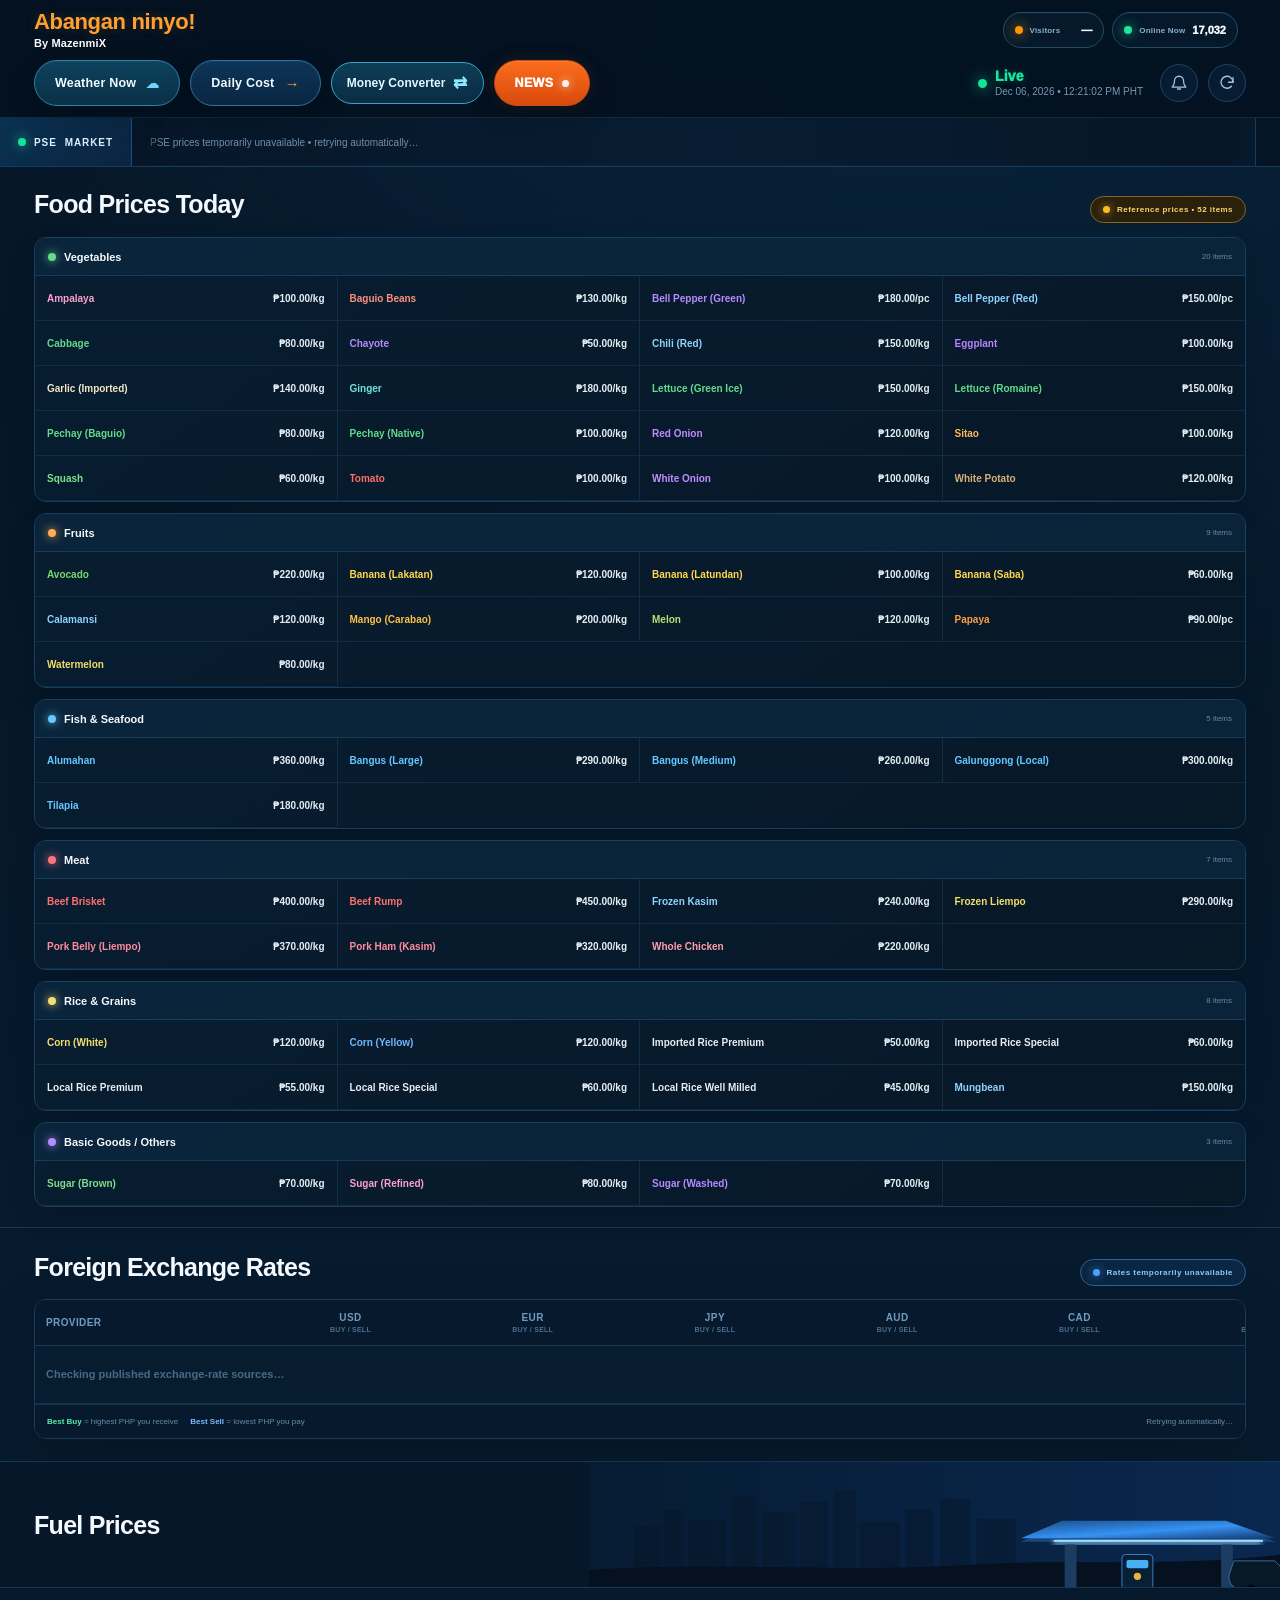
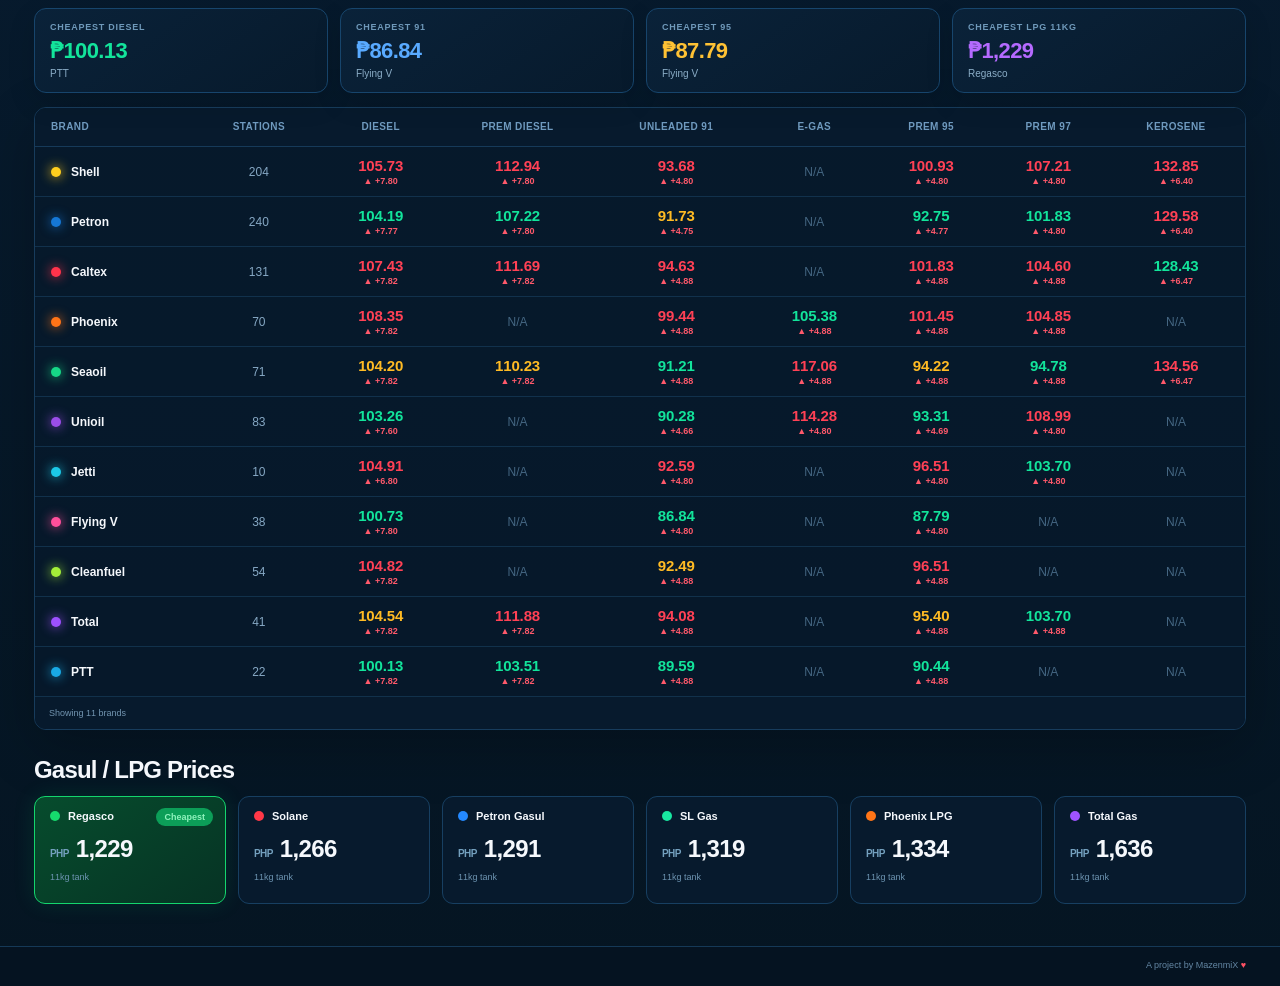
==== commit e658e378: "Ensure smooth Online Now script loads fresh and starts in range" ====
--- a/index.html
+++ b/index.html
@@ -1 +1 @@
-<!doctype html> <html lang="en"> <head> <meta charset="utf-8"> <meta name="viewport" content="width=device-width,initial-scale=1,viewport-fit=cover"> <title>Abangan ninyo!</title> <link rel="canonical" href="https://mxfuel.pages.dev/"> <meta property="og:type" content="website"> <meta property="og:site_name" content="MX Fuel"> <meta property="og:url" content="https://mxfuel.pages.dev/"> <meta property="og:title" content="Abangan ninyo! | MX Fuel"> <meta property="og:description" content="Philippines real-time prices for fuel, forex, weather, and daily cost."> <meta property="og:image" content="https://mxfuel.pages.dev/mxfuel-share-20261026.jpg"> <meta property="og:image:secure_url" content="https://mxfuel.pages.dev/mxfuel-share-20261026.jpg"> <meta property="og:image:type" content="image/jpeg"> <meta property="og:image:width" content="1200"> <meta property="og:image:height" content="630"> <meta property="og:image:alt" content="MX Fuel — real-time Philippine fuel, forex, weather and daily cost"> <meta name="twitter:card" content="summary_large_image"> <meta name="twitter:title" content="Abangan ninyo! | MX Fuel"> <meta name="twitter:description" content="Philippines real-time prices for fuel, forex, weather, and daily cost."> <meta name="twitter:image" content="https://mxfuel.pages.dev/mxfuel-share-20261026.jpg"> <meta name="twitter:image:alt" content="MX Fuel Philippines dashboard"> <meta name="mx-og-build" content="2026-10-26-v2"> <meta name="theme-color" content="#061526"> <meta name="description" content="MX Fuel Watch PH — live Philippine fuel and LPG price comparison."> <link rel="icon" href="./favicon.svg" type="image/svg+xml"> <link rel="alternate icon" href="./favicon.svg"> <link rel="apple-touch-icon" href="./favicon.svg"> <link rel="manifest" href="./site.webmanifest"> <style>:root{--bg:#061526;--bg2:#071a2d;--panel:#0a2036;--panel2:#0d2742;--line:#173b5d;--text:#f5f8fc;--muted:#7fa4c5;--muted2:#537694;--blue:#48a2ff;--blue2:#1e7cff;--green:#12e49b;--amber:#ffbb24;--red:#ff4155;--cyan:#12c6e8;--purple:#9d50ff;--shadow:0 18px 55px rgba(0,0,0,.22)}*{box-sizing:border-box}html{scroll-behavior:smooth;background:var(--bg)}body{margin:0;color:var(--text);font-family:Inter,ui-sans-serif,-apple-system,BlinkMacSystemFont,"Segoe UI",Roboto,Arial,sans-serif;background:radial-gradient(circle at 72% -15%,rgba(22,93,151,.28),transparent 38%),linear-gradient(180deg,#051423 0,#071b2f 53%,#051522 100%);min-height:100vh}button,input,select{font:inherit}button{color:inherit}a{color:inherit;text-decoration:none}.site{min-height:100vh}.header{position:sticky;top:0;z-index:40;height:64px;border-bottom:1px solid rgba(67,126,177,.22);background:rgba(4,18,32,.94);backdrop-filter:blur(18px)}.navbar{max-width:1460px;height:64px;margin:auto;display:flex;align-items:center;justify-content:space-between;padding:0 34px;gap:26px}.brand{display:flex;align-items:center;gap:0;min-width:240px;margin-right:auto}.mxmark{width:48px;height:36px;position:relative;filter:drop-shadow(0 7px 16px rgba(35,130,255,.28))}.mxmark i{position:absolute;top:4px;width:13px;height:31px;border-radius:5px;transform:skew(-27deg);background:linear-gradient(180deg,#64c1ff,#2a78ff)}.mxmark i:first-child{left:4px}.mxmark i:nth-child(2){left:18px;transform:skew(27deg);background:linear-gradient(180deg,#8a70ff,#347dff)}.mxmark i:nth-child(3){right:3px;background:linear-gradient(180deg,#2ba5ff,#2761ee)}.brandcopy strong{display:block;font-size:19px;line-height:1;font-weight:800;letter-spacing:-.35px}.brandcopy span{display:block;font-size:10px;margin-top:5px;color:#8da9c1}.navlinks{display:flex;align-items:stretch;height:100%;gap:4px;flex:1}.navlinks a{display:flex;align-items:center;padding:0 18px;color:#9fb9d0;font-size:13px;position:relative;white-space:nowrap}.navlinks a.active{color:#fff;background:linear-gradient(180deg,transparent 58%,rgba(36,126,255,.14))}.navlinks a.active:after{content:"";position:absolute;left:0;right:0;bottom:0;height:3px;background:#2688ff;border-radius:4px 4px 0 0;box-shadow:0 0 16px rgba(38,136,255,.7)}.navright{display:flex;align-items:center;gap:16px}.livebadge{display:flex;align-items:center;gap:8px;min-width:172px}.livedot{width:9px;height:9px;border-radius:50%;background:#0ee697;box-shadow:0 0 0 0 rgba(14,230,151,.4),0 0 15px rgba(14,230,151,.9);animation:mxLivePulse 1.15s ease-in-out infinite}@keyframes mxLivePulse{0%,100%{transform:scale(.9);box-shadow:0 0 0 0 rgba(14,230,151,.4),0 0 9px rgba(14,230,151,.78)}50%{transform:scale(1.16);box-shadow:0 0 0 6px rgba(14,230,151,0),0 0 20px #0ee697}}.livecopy b{display:block;color:#15e9a0;font-size:14px;font-weight:950;line-height:1.05;letter-spacing:.2px;text-shadow:0 0 9px rgba(21,233,160,.28)}.livecopy span{display:block;color:#7897b2;font-size:10px;margin-top:3px;white-space:nowrap}.livebadge.stale .livedot{background:#ffbb24;box-shadow:0 0 10px rgba(255,187,36,.75);animation:none}.livebadge.stale .livecopy b{color:#ffd66a;text-shadow:none}.iconbtn{width:38px;height:38px;border-radius:50%;border:1px solid #1b4468;background:#071c31;display:grid;place-items:center;cursor:pointer;color:#9ec5e8}.iconbtn:hover{border-color:#2a78b9;background:#0b2845}.hero{position:relative;overflow:hidden;border-bottom:1px solid #143756;background:linear-gradient(90deg,#06172a 0,#06172a 44%,#071c34 68%,#071a2c 100%)}.hero-inner{max-width:1460px;min-height:125px;margin:auto;padding:20px 34px 18px;position:relative;display:flex;align-items:center}.hero-copy{z-index:2;max-width:710px}.eyebrow{font-size:10px;letter-spacing:1.8px;color:#62a7e8;font-weight:800}.hero h1{font-size:38px;line-height:1;margin:8px 0 9px;letter-spacing:-1.4px}.hero p{margin:0;color:#8eb2d1;font-size:13px}.hero-art{position:absolute;right:0;top:0;height:100%;width:54%;opacity:.95}.toolbar-wrap{border-bottom:1px solid #173a58;background:#0b2137}.toolbar{max-width:1460px;margin:auto;padding:12px 34px;display:flex;align-items:center;gap:14px;min-height:58px}.browse-label{display:flex;align-items:center;gap:8px;color:#68a7df;font-size:11px;font-weight:800;letter-spacing:.6px;white-space:nowrap}.area-scroller{display:flex;align-items:center;gap:5px;min-width:0;overflow-x:auto;scrollbar-width:none;flex:1}.area-scroller::-webkit-scrollbar{display:none}.area-chip{border:0;background:0 0;color:#b0c5d7;border-radius:22px;padding:9px 13px;font-size:11px;cursor:pointer;white-space:nowrap}.area-chip.active{background:linear-gradient(180deg,#63b9ff,#348bff);color:#06182a;box-shadow:0 4px 14px rgba(53,145,255,.35);font-weight:800}.filters{display:flex;gap:8px;align-items:center}.searchbox{width:230px;height:38px;border:1px solid #1c4c75;border-radius:24px;background:#071c31;display:flex;align-items:center;padding:0 14px;gap:8px}.searchbox svg{width:15px;color:#6394bd}.searchbox input{width:100%;border:0;outline:0;background:0 0;color:#d8e7f4;font-size:11px}.searchbox input::placeholder{color:#5f81a1}.select{height:38px;border:1px solid #1c4c75;border-radius:24px;background:#071c31;color:#d7e5f1;padding:0 35px 0 14px;font-size:11px;outline:0}.content{max-width:1460px;margin:auto;padding:20px 34px 28px}.table-shell{border:1px solid #173c5c;border-radius:12px;overflow:hidden;background:rgba(7,26,44,.76);box-shadow:var(--shadow)}.table-scroll{overflow:auto;scrollbar-color:#1d4c74 #07192b}.fuel-table{width:100%;border-collapse:collapse;min-width:1040px}.fuel-table th{height:39px;padding:0 16px;text-align:center;font-size:10px;letter-spacing:.4px;color:#6f9abf;background:#071a2d;border-bottom:1px solid #163a59;font-weight:700}.fuel-table td:first-child,.fuel-table th:first-child{text-align:left}.fuel-table td{height:50px;padding:7px 16px;text-align:center;border-bottom:1px solid rgba(30,75,112,.48);font-size:12px}.fuel-table tbody tr:hover{background:rgba(28,84,130,.13)}.brandcell{display:flex;align-items:center;gap:10px;font-weight:700}.branddot{width:10px;height:10px;border-radius:50%;box-shadow:0 0 12px currentColor}.station-count{color:#86a8c4}.price-main{font-size:15px;font-weight:800;letter-spacing:-.15px}.price-low{color:var(--green)}.price-mid{color:var(--amber)}.price-high{color:var(--red)}.price-na{color:#456783;font-weight:500}.delta{display:block;margin-top:2px;font-size:9px;font-weight:700}.delta.up{color:#ff596b}.delta.down{color:#19d99b}.table-foot{height:32px;padding:0 14px;display:flex;align-items:center;justify-content:space-between;color:#7295b1;font-size:9px;background:#071a2d}.info-banner{margin:12px 0 18px;border:1px solid #14b15e;border-radius:13px;background:linear-gradient(90deg,rgba(4,89,49,.82),rgba(5,97,55,.66));min-height:62px;padding:10px 16px;display:flex;align-items:center;gap:14px;box-shadow:0 0 26px rgba(9,211,101,.09)}.check{width:34px;height:34px;border-radius:50%;display:grid;place-items:center;background:#21dfa0;color:#063321;font-weight:900;font-size:18px}.info-copy{flex:1}.info-copy b{display:block;font-size:12px}.info-copy span{display:block;color:#6ff0af;font-size:10px;margin-top:4px}.leafbox{min-width:175px;border:1px solid rgba(0,219,129,.35);border-radius:10px;background:rgba(0,36,28,.36);padding:8px 14px;color:#54edab;display:flex;align-items:center;gap:9px;font-size:10px}.close-banner{background:0 0;border:0;color:#37da91;font-size:18px;cursor:pointer}.lpg-head{display:flex;align-items:flex-end;justify-content:space-between;gap:18px;margin-bottom:12px}.lpg-title{display:flex;align-items:center;gap:12px}.cylinder{width:37px;height:37px;border-radius:10px;background:linear-gradient(180deg,#298fff,#4b79ff);display:grid;place-items:center;font-size:20px;box-shadow:0 8px 18px rgba(37,121,255,.25)}.lpg-title h2{margin:0;font-size:24px;letter-spacing:-.8px}.lpg-title p{margin:4px 0 0;color:#84a9c6;font-size:11px}.weight-tabs{display:flex;gap:7px}.weight{min-width:70px;height:34px;border-radius:20px;border:1px solid #1d4a73;background:#071c31;color:#8db0cc;font-size:11px;cursor:pointer}.weight.active{background:linear-gradient(180deg,#7ccaff,#4f9aff);color:#06182a;border-color:#7ccaff;font-weight:800;box-shadow:0 0 18px rgba(81,158,255,.25)}.lpg-grid{display:grid;grid-template-columns:repeat(6,minmax(0,1fr));gap:12px}.lpg-card{min-height:108px;border:1px solid #173f61;border-radius:11px;background:#071a2d;padding:13px 15px;position:relative}.lpg-card.cheapest{border-color:#14d66d;background:linear-gradient(145deg,#064c2d,#063324);box-shadow:0 0 22px rgba(17,214,107,.12)}.lpg-name{display:flex;align-items:center;gap:8px;font-size:11px;font-weight:800}.lpg-dot{width:10px;height:10px;border-radius:50%}.cheapest-badge{position:absolute;right:12px;top:11px;padding:4px 8px;border-radius:12px;background:#0c9e58;color:#8ff3bd;font-size:9px;font-weight:800}.lpg-price{margin-top:13px;font-size:24px;font-weight:900;letter-spacing:-.6px}.lpg-price small{font-size:10px;font-weight:600;color:#74a0be;margin-right:7px}.lpg-bottom{margin-top:9px;display:flex;justify-content:space-between;color:#6d94b1;font-size:9px}.lpg-change.up{color:#ff5367;font-weight:800}.lpg-change.down{color:#16e19b;font-weight:800}.footer{border-top:1px solid #153957;background:#051321}.footer-inner{max-width:1460px;margin:auto;padding:13px 34px 16px;display:flex;align-items:center;justify-content:flex-end}.footer-brand{display:flex;align-items:center;gap:9px}.footer-mark{width:35px;transform:scale(.72)}.footer-brand strong{display:block;font-size:11px}.footer-brand span{display:block;color:#6e91ad;font-size:9px;margin-top:2px}.footer-note{color:#6487a4;font-size:9px}.footer-note .heart{color:#ff5164}.toast{position:fixed;left:50%;bottom:22px;transform:translate(-50%,20px);opacity:0;pointer-events:none;z-index:100;background:#0b2a43;border:1px solid #216397;border-radius:10px;padding:10px 14px;color:#ddecf7;font-size:11px;transition:.2s}.toast.show{opacity:1;transform:translate(-50%,0)}.loading-shimmer{animation:pulse 1.1s ease-in-out infinite alternate}@keyframes pulse{from{opacity:.55}to{opacity:1}}@media(max-width:1180px){.brand{min-width:240px}.navlinks a{padding:0 11px}.lpg-grid{grid-template-columns:repeat(3,1fr)}.filters{flex-wrap:wrap}.searchbox{width:190px}}@media(max-width:900px){.header{height:auto;position:relative}.navbar{height:auto;min-height:62px;padding:10px 16px;flex-wrap:wrap;gap:10px}.brand{min-width:0;flex:1}.navlinks{order:3;width:100%;height:42px;overflow-x:auto}.navlinks a{height:42px}.navright{margin-left:auto}.livebadge{min-width:0}.hero-inner{padding:18px 16px;min-height:130px}.hero-art{width:62%;opacity:.6}.hero-copy{max-width:64%}.hero h1{font-size:31px}.toolbar{padding:10px 16px;flex-wrap:wrap}.browse-label{width:100%}.area-scroller{order:2;width:100%}.filters{order:3;width:100%}.searchbox{flex:1;min-width:180px}.content{padding:16px}.lpg-grid{grid-template-columns:repeat(2,1fr)}.footer-inner{padding:13px 16px}}@media(max-width:600px){.brandcopy strong{font-size:16px}.brandcopy span{font-size:9px}.navright .iconbtn:nth-last-child(-n+2){display:none}.livecopy span{max-width:130px;overflow:hidden;text-overflow:ellipsis}.hero-inner{min-height:120px}.hero-copy{max-width:100%}.hero-art{opacity:.18;width:100%}.hero h1{font-size:29px}.hero p{font-size:11px;line-height:1.5}.filters{display:grid;grid-template-columns:1fr 1fr}.searchbox{grid-column:1/-1;width:100%}.select{width:100%}.content{padding:12px}.table-shell{border-radius:10px}.fuel-table td{height:47px;padding:7px 11px}.fuel-table th{padding:0 11px}.table-foot{gap:10px;align-items:flex-start;height:auto;padding:8px 10px;flex-direction:column}.info-banner{align-items:flex-start;flex-wrap:wrap}.leafbox{width:100%}.close-banner{position:absolute;right:20px}.lpg-head{align-items:flex-start;flex-direction:column}.lpg-title h2{font-size:21px}.weight-tabs{width:100%}.weight{flex:1}.lpg-grid{grid-template-columns:1fr}.lpg-card{min-height:100px}.footer-inner{align-items:flex-start;gap:16px;flex-direction:column}}.summary-grid{display:grid;grid-template-columns:repeat(4,minmax(0,1fr));gap:12px;margin-bottom:14px}.summary-card{border:1px solid #17456c;border-radius:12px;background:linear-gradient(145deg,#0a2239,#071a2c);padding:13px 15px;min-height:82px;box-shadow:0 10px 28px rgba(0,0,0,.12)}.summary-label{font-size:9px;letter-spacing:.75px;text-transform:uppercase;color:#6f99ba;font-weight:800}.summary-value{font-size:22px;line-height:1;margin-top:8px;font-weight:900;letter-spacing:-.6px}.summary-brand{font-size:10px;margin-top:6px;color:#8caec8}.summary-card.green .summary-value{color:#13e49b}.summary-card.blue .summary-value{color:#59aaff}.summary-card.gold .summary-value{color:#ffc234}.summary-card.purple .summary-value{color:#b56aff}.mobile-fuel-list{display:none;gap:10px;margin-bottom:14px}.mobile-brand-card{border:1px solid #173e5f;border-radius:13px;background:linear-gradient(145deg,#0a2238,#07192b);padding:13px 14px}.mobile-brand-head{display:flex;align-items:center;justify-content:space-between;gap:12px;margin-bottom:10px}.mobile-brand-name{display:flex;align-items:center;gap:9px;font-weight:800;font-size:13px}.mobile-stations{font-size:9px;color:#7196b2}.mobile-price-grid{display:grid;grid-template-columns:repeat(2,minmax(0,1fr));gap:8px}.mobile-price{border:1px solid #133650;border-radius:10px;background:#071827;padding:9px 10px;min-width:0}.mobile-price small{display:block;color:#668ba7;font-size:8px;text-transform:uppercase;letter-spacing:.45px;margin-bottom:4px}.mobile-price .price-main{font-size:15px}.mobile-price .delta{font-size:8px}.alert-btn{position:relative}.alert-count{position:absolute;right:-4px;top:-5px;min-width:16px;height:16px;border-radius:9px;background:#ff435b;color:#fff;display:none;place-items:center;font-size:8px;font-weight:900;border:2px solid #061526}.alert-count.show{display:grid}.alert-modal{position:fixed;inset:0;z-index:120;background:rgba(1,8,15,.74);backdrop-filter:blur(7px);display:none;align-items:center;justify-content:center;padding:18px}.alert-modal.open{display:flex}.alert-panel{width:min(470px,100%);border:1px solid #1d527d;border-radius:17px;background:linear-gradient(180deg,#0b263f,#071a2c);box-shadow:0 24px 80px rgba(0,0,0,.48);overflow:hidden}.alert-head{padding:16px 18px;border-bottom:1px solid #173d5c;display:flex;align-items:center;justify-content:space-between}.alert-head h3{margin:0;font-size:16px}.alert-close{width:30px;height:30px;border:1px solid #1a4568;border-radius:50%;background:#07192b;color:#8dafc9;cursor:pointer}.alert-body{padding:16px 18px}.alert-note{font-size:10px;color:#789bb7;line-height:1.55;margin-bottom:13px}.alert-form{display:grid;grid-template-columns:1fr 1fr auto;gap:8px}.alert-input,.alert-select{height:39px;border:1px solid #1b4b72;border-radius:10px;background:#06192a;color:#dfeaf3;padding:0 11px;outline:0;font-size:11px;min-width:0}.alert-save{height:39px;border:0;border-radius:10px;background:linear-gradient(180deg,#62bbff,#318aff);color:#06182a;padding:0 14px;font-size:11px;font-weight:900;cursor:pointer}.alert-list{margin-top:13px;display:grid;gap:8px}.alert-item{display:flex;align-items:center;justify-content:space-between;gap:12px;border:1px solid #173d5b;border-radius:10px;background:#071a2c;padding:10px 11px}.alert-item b{font-size:11px}.alert-item span{font-size:9px;color:#7296b2;display:block;margin-top:2px}.alert-remove{border:0;background:#321522;color:#ff6273;border-radius:8px;padding:7px 9px;font-size:9px;cursor:pointer}.alert-empty{font-size:10px;color:#6489a7;padding:8px 0}@media(max-width:900px){.summary-grid{grid-template-columns:repeat(2,1fr)}}@media(max-width:600px){.summary-grid{grid-template-columns:repeat(2,1fr);gap:8px}.summary-card{min-height:74px;padding:11px}.summary-value{font-size:19px}.table-shell{display:none}.mobile-fuel-list{display:grid}.mobile-price-grid{grid-template-columns:repeat(2,minmax(0,1fr))}.alert-form{grid-template-columns:1fr 1fr}.alert-save{grid-column:1/-1;width:100%}.navright{gap:9px}.livebadge{min-width:0}.iconbtn{width:36px;height:36px}}@media(max-width:380px){.summary-grid{grid-template-columns:1fr}.mobile-price-grid{grid-template-columns:1fr 1fr}}.pse-ticker-shell{display:flex;align-items:stretch;min-height:48px;border-bottom:1px solid #173b5d;background:linear-gradient(90deg,#061526,#081d31 56%,#061526);box-shadow:inset 0 -1px 0 rgba(68,142,205,.05);overflow:hidden}.pse-ticker-label{position:relative;z-index:3;flex:0 0 auto;min-width:132px;padding:0 16px;display:flex;align-items:center;justify-content:center;gap:8px;background:linear-gradient(135deg,#0a3152,#0b2440);border-right:1px solid #1a4f7a;color:#d9efff;font-size:10px;font-weight:900;letter-spacing:.9px;white-space:nowrap;box-shadow:9px 0 22px rgba(2,10,17,.28)}.pse-ticker-label:before{content:"";width:8px;height:8px;border-radius:50%;background:#12e49b;box-shadow:0 0 12px rgba(18,228,155,.85)}.pse-ticker-main{min-width:0;flex:1;display:flex;align-items:center;overflow:hidden}.pse-ticker-delay{flex:0 0 auto;display:flex;align-items:center;padding:0 12px;border-left:1px solid #143c5f;color:#668eae;font-size:8px;letter-spacing:.45px;white-space:nowrap;background:#061526}@media(max-width:700px){.pse-ticker-shell{min-height:46px}.pse-ticker-label{min-width:72px;padding:0 9px;font-size:9px;letter-spacing:.45px}.pse-ticker-label span{display:none}.pse-ticker-delay{display:none}}.custom-pse-main{overflow:hidden!important;position:relative}.pse-scroll-mask{width:100%;overflow:hidden;white-space:nowrap;position:relative}.pse-scroll-mask:after,.pse-scroll-mask:before{content:"";position:absolute;top:0;bottom:0;width:30px;z-index:2;pointer-events:none}.pse-scroll-mask:before{left:0;background:linear-gradient(90deg,#071a2d,transparent)}.pse-scroll-mask:after{right:0;background:linear-gradient(270deg,#071a2d,transparent)}.pse-scroll-track{display:inline-flex;flex-wrap:nowrap;align-items:center;width:max-content;min-width:max-content;height:48px;will-change:transform;transform:translate3d(0,0,0);-webkit-transform:translate3d(0,0,0);backface-visibility:hidden;-webkit-backface-visibility:hidden;animation:pseTickerMove 20s linear infinite;-webkit-animation:pseTickerMove 20s linear infinite;animation-play-state:running;-webkit-animation-play-state:running}.pse-stock-item{display:inline-flex;align-items:center;gap:7px;height:30px;padding:0 17px;border-right:1px solid rgba(56,100,137,.34);font-variant-numeric:tabular-nums}.pse-symbol{font-size:11px;font-weight:900;letter-spacing:.25px;color:#f2f8fd}.pse-trend{font-size:8px;font-weight:900;line-height:1;transform:translateY(-1px)}.pse-price{font-size:11px;font-weight:800;color:#d9e8f5;letter-spacing:.05px}.pse-change{font-size:10px;font-weight:800}.pse-up .pse-change,.pse-up .pse-trend{color:#13e49b}.pse-down .pse-change,.pse-down .pse-trend{color:#ff5266}.pse-flat .pse-change,.pse-flat .pse-trend{color:#91a9bc}.pse-stock-placeholder{height:48px;display:flex;align-items:center;padding:0 18px;color:#718fab;font-size:10px}@-webkit-keyframes pseTickerMove{from{-webkit-transform:translate3d(0,0,0);transform:translate3d(0,0,0)}to{-webkit-transform:translate3d(-50%,0,0);transform:translate3d(-50%,0,0)}}@keyframes pseTickerMove{from{-webkit-transform:translate3d(0,0,0);transform:translate3d(0,0,0)}to{-webkit-transform:translate3d(-50%,0,0);transform:translate3d(-50%,0,0)}}@media(max-width:700px){.pse-scroll-track{animation-play-state:running;-webkit-animation-play-state:running}.pse-stock-item{padding:0 13px;gap:6px}.pse-price,.pse-symbol{font-size:10px}.pse-change{font-size:9px}}.food-ticker-shell{display:flex;align-items:stretch;min-height:46px;border-bottom:1px solid #173b5d;background:linear-gradient(90deg,#071727,#0a2030 52%,#071727);overflow:hidden}.food-ticker-label{position:relative;z-index:3;flex:0 0 auto;min-width:142px;padding:0 15px;display:flex;align-items:center;justify-content:center;gap:8px;background:linear-gradient(135deg,#23311c,#183424);border-right:1px solid #315b39;color:#e8f8df;font-size:10px;font-weight:900;letter-spacing:.8px;white-space:nowrap;box-shadow:9px 0 22px rgba(2,10,17,.25)}.food-ticker-label:before{content:"";width:8px;height:8px;border-radius:50%;background:#8be04f;box-shadow:0 0 12px rgba(139,224,79,.7)}.food-ticker-main{min-width:0;flex:1;overflow:hidden;display:flex;align-items:center}.food-scroll-mask{width:100%;overflow:hidden;white-space:nowrap;position:relative}.food-scroll-mask:after,.food-scroll-mask:before{content:"";position:absolute;top:0;bottom:0;width:30px;z-index:2;pointer-events:none}.food-scroll-mask:before{left:0;background:linear-gradient(90deg,#081b2b,transparent)}.food-scroll-mask:after{right:0;background:linear-gradient(270deg,#081b2b,transparent)}.food-scroll-track{display:inline-flex;flex-wrap:nowrap;align-items:center;width:max-content;min-width:max-content;height:46px;will-change:transform;transform:translate3d(0,0,0);-webkit-transform:translate3d(0,0,0);backface-visibility:hidden;-webkit-backface-visibility:hidden;animation:foodTickerMove 180s linear infinite;-webkit-animation:foodTickerMove 180s linear infinite;animation-play-state:running;-webkit-animation-play-state:running}.food-item{display:inline-flex;align-items:center;gap:7px;height:30px;padding:0 16px;border-right:1px solid rgba(63,102,95,.34);font-variant-numeric:tabular-nums}.food-name{font-size:10px;font-weight:850;color:#eef8f0;max-width:240px;overflow:hidden;text-overflow:ellipsis;text-shadow:0 0 10px color-mix(in srgb,currentColor 28%,transparent)}.food-trend{font-size:8px;font-weight:900;line-height:1;transform:translateY(-1px)}.food-price{font-size:10px;font-weight:850;color:#dce9f2}.food-change{font-size:9px;font-weight:800}.food-up .food-change,.food-up .food-trend{color:#ff5a68}.food-down .food-change,.food-down .food-trend{color:#21df9b}.food-flat .food-change,.food-flat .food-trend{color:#91a9bc}.food-ticker-source{flex:0 0 auto;display:flex;align-items:center;padding:0 12px;border-left:1px solid #143c5f;color:#6f91aa;font-size:8px;letter-spacing:.4px;white-space:nowrap;background:#061526}.food-placeholder{height:46px;display:flex;align-items:center;padding:0 18px;color:#718fab;font-size:10px}@-webkit-keyframes foodTickerMove{from{-webkit-transform:translate3d(0,0,0);transform:translate3d(0,0,0)}to{-webkit-transform:translate3d(-50%,0,0);transform:translate3d(-50%,0,0)}}@keyframes foodTickerMove{from{-webkit-transform:translate3d(0,0,0);transform:translate3d(0,0,0)}to{-webkit-transform:translate3d(-50%,0,0);transform:translate3d(-50%,0,0)}}@media(max-width:700px){.food-ticker-shell{min-height:44px}.food-ticker-label{min-width:76px;padding:0 9px;font-size:9px;letter-spacing:.35px}.food-ticker-label span{display:none}.food-ticker-source{display:none}.food-item{padding:0 13px;gap:6px}.food-name,.food-price{font-size:9px}.food-change{font-size:8px}}.food-prices-section{max-width:1460px;margin:0 auto;padding:18px 34px 20px;border-bottom:1px solid #153957}.food-prices-head{display:flex;align-items:flex-end;justify-content:space-between;gap:18px;margin-bottom:14px}.food-eyebrow{font-size:9px;letter-spacing:1.5px;color:#75b99d;font-weight:900}.food-prices-head h2{margin:5px 0 4px;font-size:25px;letter-spacing:-.7px}.food-prices-head p{margin:0;color:#7799b3;font-size:10px}.food-source-pill{flex:0 0 auto;display:inline-flex;align-items:center;gap:7px;border:1px solid #245d47;border-radius:18px;background:#08281d;color:#84e4b2;padding:8px 12px;font-size:8px;font-weight:800;letter-spacing:.45px;white-space:nowrap}.food-source-pill:before{content:"";width:7px;height:7px;flex:0 0 7px;border-radius:50%;background:#0ee697;box-shadow:0 0 0 0 rgba(14,230,151,.4),0 0 12px rgba(14,230,151,.9);animation:mxLivePulse 1.15s ease-in-out infinite}.food-source-pill.stale{border-color:#8a6420;background:#2a210d;color:#ffd66a}.food-source-pill.stale:before{background:#ffbb24;box-shadow:0 0 9px rgba(255,187,36,.75);animation:none}.food-source-pill.checking{border-color:#31536f;background:#0b2234;color:#8fb0c8}.food-source-pill.checking:before{background:#6f96b5;box-shadow:none;animation:none}.food-category-stack{display:grid;gap:11px}.food-category{border:1px solid #173f60;border-radius:12px;overflow:hidden;background:linear-gradient(145deg,#081d31,#071827);box-shadow:0 10px 28px rgba(0,0,0,.12)}.food-category-head{min-height:38px;display:flex;align-items:center;justify-content:space-between;gap:12px;padding:0 13px;border-bottom:1px solid #173b59;background:rgba(11,38,61,.82)}.food-category-title{display:flex;align-items:center;gap:8px;font-size:11px;font-weight:900}.food-category-dot{width:8px;height:8px;border-radius:50%;box-shadow:0 0 10px currentColor}.food-category-count{color:#668aa5;font-size:8px}.food-items-grid{display:grid;grid-template-columns:repeat(4,minmax(0,1fr))}.food-row{min-width:0;min-height:45px;padding:8px 12px;display:grid;grid-template-columns:minmax(0,1fr) auto;align-items:center;gap:10px;border-right:1px solid rgba(28,67,98,.5);border-bottom:1px solid rgba(28,67,98,.45)}.food-row:nth-child(4n){border-right:0}.food-row-name{min-width:0;overflow:hidden;text-overflow:ellipsis;white-space:nowrap;font-size:10px;font-weight:800}.food-row-right{display:flex;align-items:center;gap:6px;white-space:nowrap;font-variant-numeric:tabular-nums}.food-row-price{color:#e4edf4;font-size:10px;font-weight:900}.food-row-trend{font-size:7px;font-weight:900}.food-row-change{font-size:8px;font-weight:900}.food-row.up .food-row-change,.food-row.up .food-row-trend{color:#ff596b}.food-row.down .food-row-change,.food-row.down .food-row-trend{color:#17dea0}.food-row.flat .food-row-change,.food-row.flat .food-row-trend{display:none}@media(max-width:1000px){.food-items-grid{grid-template-columns:repeat(3,minmax(0,1fr))}.food-row:nth-child(4n){border-right:1px solid rgba(28,67,98,.5)}.food-row:nth-child(3n){border-right:0}}@media(max-width:720px){.food-prices-section{padding:15px 16px 18px}.food-prices-head{align-items:flex-start;flex-direction:column}.food-source-pill{align-self:flex-start}.food-items-grid{grid-template-columns:repeat(2,minmax(0,1fr))}.food-row:nth-child(3n){border-right:1px solid rgba(28,67,98,.5)}.food-row:nth-child(2n){border-right:0}}@media(max-width:430px){.food-items-grid{grid-template-columns:1fr}.food-row,.food-row:nth-child(2n),.food-row:nth-child(3n),.food-row:nth-child(4n){border-right:0}}.stay-brand{display:flex!important;flex-direction:column;align-items:flex-start;gap:4px}.stay-brand strong{display:block;font-size:22px!important;line-height:1!important;font-weight:900!important;letter-spacing:-.35px!important;color:#ff9f2e!important;text-shadow:0 0 12px rgba(255,159,46,.22)}.stay-brand span{display:block;font-size:11px!important;line-height:1.1!important;margin-top:0!important;color:#fff!important;font-weight:600!important;letter-spacing:.01em}@media(max-width:600px){.stay-brand strong{font-size:19px!important}.stay-brand span{font-size:10px!important}}.daily-cost-btn{height:46px;display:inline-flex;align-items:center;gap:10px;padding:0 20px;border-radius:24px;border:1px solid #2f6f9f;background:linear-gradient(180deg,#0d3558,#092642);color:#f1f8ff;font-size:12.5px;font-weight:900;letter-spacing:.2px;white-space:nowrap;box-shadow:0 10px 28px rgba(0,0,0,.18),inset 0 1px 0 rgba(255,255,255,.04);transition:.18s}.daily-cost-btn span{color:#ff9f2e;font-size:15px;line-height:1;transition:.18s}.daily-cost-btn:hover{border-color:#3c8ed0;background:#0d3152;transform:translateY(-1px)}.daily-cost-btn:hover span{transform:translateX(2px)}@media(max-width:720px){.daily-cost-btn{order:3;height:42px;padding:0 15px;font-size:11px}.navright{gap:9px}}@media(max-width:520px){.daily-cost-btn{width:100%;justify-content:center;order:5}.navright{width:100%;flex-wrap:wrap}.livebadge{flex:1}}.weather-now-btn{height:46px;display:inline-flex;align-items:center;gap:10px;padding:0 20px;border-radius:24px;border:1px solid #2b82aa;background:linear-gradient(180deg,#0d425d,#0a3147);color:#f2fbff;font-size:12.5px;font-weight:900;letter-spacing:.2px;white-space:nowrap;box-shadow:0 10px 28px rgba(0,0,0,.18),inset 0 1px 0 rgba(255,255,255,.04);transition:.18s}.weather-now-btn span{color:#6bd6ff;font-size:13px;line-height:1}.weather-now-btn:hover{border-color:#4ca9d1;background:#0c3d56;transform:translateY(-1px)}@media(max-width:720px){.weather-now-btn{order:2;height:42px;padding:0 15px;font-size:11px}}@media(max-width:520px){.weather-now-btn{width:100%;justify-content:center;order:4}}\n.brand{cursor:default;user-select:none}.visitor-stats{display:flex;align-items:center;gap:8px;margin-left:10px}.visitor-chip{height:36px;display:inline-flex;align-items:center;gap:7px;padding:0 11px;border-radius:18px;border:1px solid #244b67;background:rgba(6,28,47,.78);white-space:nowrap;box-shadow:inset 0 1px 0 rgba(255,255,255,.035)}.visitor-chip .visitor-label{font-size:8px;font-weight:800;color:#8fb0c9;letter-spacing:.2px}.visitor-chip b{font-size:11px;font-weight:950;color:#f4f8fb;min-width:25px;text-align:right}.visitor-demo{font-style:normal;font-size:5.8px;font-weight:950;letter-spacing:.55px;color:#6f8da5;opacity:.78;margin-left:1px}.visitor-estimated{font-size:3px;font-weight:600;letter-spacing:.2px;color:#607e97;opacity:.28;margin-left:1px;white-space:nowrap;line-height:1}.visitor-dot{width:8px;height:8px;border-radius:50%;flex:0 0 8px}.visitor-dot.purple{background:#ff9500;box-shadow:0 0 0 0 rgba(255,149,0,.42),0 0 14px #ff9500;animation:visitorPurplePulse 1.15s ease-in-out infinite}.visitor-dot.green{background:#20e59d;box-shadow:0 0 0 0 rgba(32,229,157,.35),0 0 12px rgba(32,229,157,.9);animation:visitorPulse 1.15s ease-in-out infinite}@keyframes visitorPulse{0%,100%{transform:scale(.9);box-shadow:0 0 0 0 rgba(32,229,157,.35),0 0 8px rgba(32,229,157,.75)}50%{transform:scale(1.15);box-shadow:0 0 0 5px rgba(32,229,157,0),0 0 17px #20e59d}}@keyframes visitorPurplePulse{0%,100%{transform:scale(.9);box-shadow:0 0 0 0 rgba(255,149,0,.42),0 0 10px rgba(255,149,0,.88)}50%{transform:scale(1.17);box-shadow:0 0 0 6px rgba(255,149,0,0),0 0 20px #ff9500}}@media(max-width:900px){.visitor-stats{order:3;width:100%;margin-left:0;justify-content:flex-start}.visitor-chip{height:34px}.visitor-chip .visitor-label{font-size:7.5px}.visitor-chip b{font-size:10.5px}}@media(max-width:520px){.visitor-stats{display:grid;grid-template-columns:1fr 1fr}.visitor-chip{justify-content:center;padding:0 9px}}.fx-section{max-width:1460px;margin:0 auto;padding:20px 34px 22px;border-bottom:1px solid #153957}.fx-head{display:flex;align-items:flex-end;justify-content:space-between;gap:18px;margin-bottom:13px}.fx-eyebrow{font-size:9px;letter-spacing:1.55px;color:#74b8ff;font-weight:900}.fx-head h2{margin:5px 0 4px;font-size:25px;letter-spacing:-.7px}.fx-head p{margin:0;color:#7799b3;font-size:10px;line-height:1.5}.fx-status{flex:0 0 auto;display:inline-flex;align-items:center;gap:7px;border:1px solid #31536f;border-radius:18px;background:#0b2234;color:#8fb0c8;padding:8px 12px;font-size:8px;font-weight:900;letter-spacing:.45px;white-space:nowrap}.fx-status:before{content:"";width:7px;height:7px;border-radius:50%;background:#6f96b5;box-shadow:none}.fx-status.live{border-color:#245d47;background:#08281d;color:#84e4b2}.fx-status.live:before{background:#12e49b;box-shadow:0 0 10px rgba(18,228,155,.8);animation:mxLivePulse 1.15s ease-in-out infinite}.fx-status.mixed{border-color:#315f91;background:#092642;color:#8dcbff}.fx-status.mixed:before{background:#48a2ff;box-shadow:0 0 10px rgba(72,162,255,.75)}.fx-table-shell{border:1px solid #173c5c;border-radius:12px;overflow:hidden;background:rgba(7,26,44,.76);box-shadow:var(--shadow)}.fx-table-scroll{overflow:auto;scrollbar-color:#1d4c74 #07192b}.fx-table{width:100%;border-collapse:collapse;min-width:1500px}.fx-table th{height:45px;padding:0 11px;text-align:center;font-size:10px;letter-spacing:.4px;color:#6f9abf;background:#071a2d;border-bottom:1px solid #163a59;font-weight:800}.fx-table td:first-child,.fx-table th:first-child{text-align:left;position:sticky;left:0;z-index:2;background:#081c30}.fx-table th:first-child{z-index:3;background:#071a2d}.fx-table th small{display:block;margin-top:3px;font-size:7px;color:#496f8f;letter-spacing:.25px}.fx-table td{height:58px;padding:7px 11px;text-align:center;border-bottom:1px solid rgba(30,75,112,.48);font-size:11px}.fx-table tbody tr:hover td{background-color:rgba(28,84,130,.13)}.fx-table tbody tr:hover td:first-child{background:#0a243c}.fx-provider{display:flex;align-items:center;gap:9px;min-width:155px}.fx-provider-main{min-width:0}.fx-provider-name{display:block;font-size:11px;font-weight:900;color:#edf6fd;white-space:nowrap}.fx-provider-note{display:block;margin-top:3px;font-size:7.5px;color:#668ba7;white-space:nowrap}.fx-provider-dot{width:9px;height:9px;border-radius:50%;flex:0 0 9px}.fx-provider-dot.live{background:#12e49b;box-shadow:0 0 10px rgba(18,228,155,.8)}.fx-provider-dot.verified{background:#48a2ff;box-shadow:0 0 9px rgba(72,162,255,.65)}.fx-provider-dot.last_verified{background:#ffbb24;box-shadow:0 0 9px rgba(255,187,36,.6)}.fx-provider-dot.branch_only,.fx-provider-dot.unavailable{background:#5d7890}.fx-pair{display:grid;grid-template-columns:1fr 1fr;gap:4px;align-items:center;min-width:112px}.fx-rate{border:1px solid #12334f;border-radius:7px;background:#071827;padding:5px 4px;line-height:1.05;font-variant-numeric:tabular-nums}.fx-rate small{display:block;font-size:6.5px;color:#587d9a;margin-bottom:3px;font-weight:800;letter-spacing:.35px}.fx-rate b{font-size:10px;color:#dceaf5}.fx-rate.best-buy{border-color:#176a4d;background:#073327}.fx-rate.best-buy b,.fx-rate.best-buy small{color:#56efad}.fx-rate.best-sell{border-color:#2c6297;background:#092a48}.fx-rate.best-sell b,.fx-rate.best-sell small{color:#78bdff}.fx-na{color:#476a85;font-size:9px;font-weight:700}.fx-foot{min-height:34px;padding:7px 12px;display:flex;align-items:center;justify-content:space-between;gap:12px;color:#648aa6;font-size:8px;background:#071a2d;border-top:1px solid #133650}.fx-legend{display:flex;gap:12px;flex-wrap:wrap}.fx-legend span{white-space:nowrap}.fx-legend b{font-weight:900}.fx-legend .buy{color:#56efad}.fx-legend .sell{color:#78bdff}.fx-mobile{display:none;gap:10px}.fx-mobile-card{border:1px solid #173e5f;border-radius:13px;background:linear-gradient(145deg,#0a2238,#07192b);padding:13px}.fx-mobile-head{display:flex;align-items:center;justify-content:space-between;gap:10px;margin-bottom:10px}.fx-mobile-head b{font-size:12px}.fx-mobile-status{font-size:7px;color:#7397b3;text-transform:uppercase;font-weight:900}.fx-mobile-grid{display:grid;grid-template-columns:repeat(2,minmax(0,1fr));gap:8px}.fx-mobile-currency{border:1px solid #133650;border-radius:9px;background:#071827;padding:8px}.fx-mobile-currency>strong{display:block;color:#7da3c0;font-size:8px;margin-bottom:5px}.fx-mobile-currency .fx-pair{min-width:0}@media(max-width:700px){.fx-section{padding:16px}.fx-head{align-items:flex-start;flex-direction:column}.fx-table-shell{display:none}.fx-mobile{display:grid}.fx-mobile-grid{grid-template-columns:repeat(2,minmax(0,1fr))}}@media(max-width:390px){.fx-mobile-grid{grid-template-columns:1fr}}.food-prices-head h2,.fx-head h2,.hero h1{margin:5px 0 4px;font-size:25px!important;line-height:normal;letter-spacing:-.7px}.visitor-estimated{font-size:.5px!important;opacity:.02!important;letter-spacing:-.45px!important;line-height:.5!important;transform:scale(.45)!important;transform-origin:left center!important;margin-left:0!important;max-width:10px!important;overflow:hidden!important;white-space:nowrap!important}.navright .money-converter-btn{display:inline-flex;align-items:center;justify-content:center;gap:8px;min-height:42px;padding:0 15px;border-radius:23px;border:1px solid #34a6c3;background:linear-gradient(180deg,#0d3e56,#0b2c45);color:#e2faff;text-decoration:none;font-size:12px;font-weight:850;letter-spacing:.05px;white-space:nowrap;transition:background .15s,border-color .15s}.navright .money-converter-btn span{color:#8ce9ff;font-size:17px;line-height:1}.navright .money-converter-btn:focus-visible,.navright .money-converter-btn:hover{background:#135472;border-color:#65d7ef;color:#fff}@media(max-width:1220px){.navright{gap:8px}.navright .money-converter-btn{padding:0 12px}}@media(max-width:720px){.navright .money-converter-btn{height:42px;font-size:11px}}@media(max-width:520px){.navright .money-converter-btn{order:7;width:100%;justify-content:center;min-width:0;min-height:42px}}</style> <style id="mx-news-button-v1">.news-main-btn{height:46px;display:inline-flex;align-items:center;gap:9px;padding:0 20px;border-radius:24px;border:1px solid #c74d16;background:linear-gradient(180deg,#fa6d1c,#d94a0d);color:#fff;font-size:12.5px;font-weight:950;letter-spacing:.35px;white-space:nowrap;box-shadow:0 10px 28px rgba(0,0,0,.18),0 0 18px rgba(255,107,22,.12),inset 0 1px 0 rgba(255,255,255,.1);transition:.18s}.news-main-btn span{width:7px;height:7px;border-radius:50%;background:#ffeded;box-shadow:0 0 10px rgba(255,255,255,.8);animation:mxNewsPulse 1.15s ease-in-out infinite}.news-main-btn:hover{border-color:#ff8b4c;background:linear-gradient(180deg,#ff7c2d,#e65310);transform:translateY(-1px)}@keyframes mxNewsPulse{50%{transform:scale(1.25);opacity:.7}}@media(max-width:720px){.news-main-btn{order:4;height:42px;padding:0 15px;font-size:11px}}@media(max-width:520px){.news-main-btn{width:100%;justify-content:center;order:6}}</style> <link rel="stylesheet" href="/assets/global-typhoon-alert.css?v=20261022b"><link rel="stylesheet" href="/assets/home-typhoon-placement.css?v=20261022d"><link rel="stylesheet" href="/assets/lpg-source-status.css?v=20261023-hide2"><link rel="stylesheet" href="/assets/mx-home-layout-20261023.css?v=20261023a"></head> <body> <div class="site"> <header class="header"> <div class="navbar"> <div class="brand"><span class="brandcopy stay-brand"><strong>Abangan ninyo!</strong><span>By MazenmiX</span></span></div><div class="visitor-stats" id="visitorStats"><div class="visitor-chip today"><span class="visitor-dot purple"></span><span class="visitor-label">Visitors</span><b id="visitorsToday">210,000</b></div><div class="visitor-chip now"><span class="visitor-dot green"></span><span class="visitor-label">Online Now</span><b id="visitorsNow">3,000+</b></div><span class="visitor-estimated">Estimated</span></div> <div class="navright"> <a class="weather-now-btn" href="./weather-now.html">Weather Now <span>☁</span></a> <a class="daily-cost-btn" href="./daily-cost-watch.html">Daily Cost <span>→</span></a> <a class="money-converter-btn" href="https://mxmoney.pages.dev/" aria-label="Money Converter">Money Converter <span aria-hidden="true">⇄</span></a> <a class="news-main-btn" href="./news.html?v=newsroom-v25sroom-v24sroom-v23sroom-v21sroom-v20sroom-v19sroom-v18sroom-v17sroom-v16sroom-v15sroom-v14sroom-v13sroom-v11smooth4">NEWS <span></span></a> <div class="livebadge"><span class="livedot"></span><span class="livecopy"><b id="liveLabel">Live</b><span id="clockLabel">Loading current time…</span><span id="updatedLabel" style="display:none"></span></span></div> <button class="iconbtn alert-btn" id="alertButton" aria-label="Price alerts"> <svg width="18" height="18" viewBox="0 0 24 24" fill="none"><path d="M18 9a6 6 0 1 0-12 0c0 7-3 7-3 8.5h18C21 16 18 16 18 9Z" stroke="currentColor" stroke-width="1.7" stroke-linejoin="round"/><path d="M10 20h4" stroke="currentColor" stroke-width="1.7" stroke-linecap="round"/></svg> <span class="alert-count" id="alertCount">0</span></button> <button class="iconbtn" id="refreshAll" aria-label="Refresh"><svg width="18" height="18" viewBox="0 0 24 24" fill="none"><path d="M20 11a8 8 0 1 0-2 5.3" stroke="currentColor" stroke-width="1.8" stroke-linecap="round"/><path d="M20 5v6h-6" stroke="currentColor" stroke-width="1.8" stroke-linecap="round" stroke-linejoin="round"/></svg></button> </div></div></header> <section class="pse-ticker-shell" id="pseTicker" aria-label="Philippine stock market ticker"> <div class="pse-ticker-label">PSE <span>MARKET</span></div> <div class="pse-ticker-main custom-pse-main"> <div class="pse-scroll-mask"> <div class="pse-scroll-track" id="pseScrollTrack"> <div class="pse-stock-placeholder">Loading Philippine market prices…</div> </div> </div> </div> <div class="pse-ticker-delay"></div> </section> <section class="food-prices-section" id="foodPricesSection"> <div class="food-prices-head"> <div> <h2>Food Prices Today</h2> </div> <div id="mxHomepageTyphoonSlot" class="mx-home-typhoon-slot" hidden aria-hidden="true"></div> <div class="food-source-pill" id="foodSourcePill">Live</div> </div> <div class="food-category-stack" id="foodCategoryStack"></div> </section> <section class="fx-section" id="forex"> <div class="fx-head"> <div> <h2>Foreign Exchange Rates</h2> </div> <div class="fx-status" id="fxStatus">Checking 3 providers…</div> </div> <div class="fx-table-shell"> <div class="fx-table-scroll"> <table class="fx-table"> <thead><tr> <th>PROVIDER</th> <th>USD<small>BUY / SELL</small></th> <th>EUR<small>BUY / SELL</small></th> <th>JPY<small>BUY / SELL</small></th> <th>AUD<small>BUY / SELL</small></th> <th>CAD<small>BUY / SELL</small></th> <th>SGD<small>BUY / SELL</small></th> <th>HKD<small>BUY / SELL</small></th> </tr></thead> <tbody id="fxRows"><tr><td colspan="8" class="fx-na">Checking published exchange-rate sources…</td></tr></tbody> </table> </div> <div class="fx-foot"> <div class="fx-legend"><span><b class="buy">Best Buy</b> = highest PHP you receive</span><span><b class="sell">Best Sell</b> = lowest PHP you pay</span></div> <span id="fxChecked">Checking sources…</span> </div> </div> <div class="fx-mobile" id="fxMobile"></div> </section> <section class="hero" id="prices"><div class="hero-inner"> <div class="hero-copy"><div class="eyebrow"></div><h1>Fuel Prices</h1></div> <svg class="hero-art" viewBox="0 0 760 150" preserveAspectRatio="xMidYMid slice" aria-hidden="true"><defs><linearGradient id="sky" x1="0" y1="0" x2="1" y2="0"><stop stop-color="#071d34"/><stop offset="1" stop-color="#0b2850"/></linearGradient><linearGradient id="canopy" x1="0" y1="0" x2="1" y2="1"><stop stop-color="#1a4f8e"/><stop offset=".55" stop-color="#3999ff"/><stop offset="1" stop-color="#163d75"/></linearGradient><filter id="gl"><feGaussianBlur stdDeviation="3"/></filter></defs><rect width="760" height="150" fill="url(#sky)"/><g opacity=".32" fill="#06111f"><rect x="50" y="76" width="30" height="60"/><rect x="82" y="59" width="22" height="77"/><rect x="109" y="70" width="42" height="66"/><rect x="157" y="44" width="27" height="92"/><rect x="190" y="61" width="37" height="75"/><rect x="232" y="50" width="31" height="86"/><rect x="270" y="38" width="23" height="98"/><rect x="298" y="72" width="44" height="64"/><rect x="348" y="58" width="30" height="78"/><rect x="386" y="47" width="34" height="89"/><rect x="426" y="69" width="43" height="67"/></g><path d="M0 125C145 115 256 129 425 119c109-7 227 3 335-11v42H0z" fill="#06111f"/><g transform="translate(475 27)"><path d="M45 47h180l55 20H0z" fill="#174b84"/><path d="M45 44h180l55 19H0z" fill="url(#canopy)"/><rect x="35" y="65" width="230" height="5" rx="2.5" fill="#73c5ff" filter="url(#gl)"/><rect x="36" y="65" width="230" height="2" fill="#b9e7ff"/><rect x="48" y="70" width="13" height="55" rx="2" fill="#1e3f64"/><rect x="220" y="70" width="13" height="55" rx="2" fill="#1e3f64"/><rect x="111" y="81" width="34" height="39" rx="4" fill="#0a2037" stroke="#388fe2"/><rect x="116" y="87" width="24" height="9" rx="2" fill="#4bb8ff"/><circle cx="128" cy="105" r="4" fill="#f4be39"/><path d="M316 120h-72c-10 0-17-8-15-17l5-15h45l17 17h20z" fill="#071827" stroke="#3b7aad"/><circle cx="253" cy="121" r="7" fill="#02070c"/><circle cx="298" cy="121" r="7" fill="#02070c"/></g></svg> </div></section> <main class="content"> <section class="summary-grid" id="summaryGrid"> <article class="summary-card green"><div class="summary-label">Cheapest Diesel</div><div class="summary-value" id="sumDiesel">—</div><div class="summary-brand" id="sumDieselBrand">—</div></article> <article class="summary-card blue"><div class="summary-label">Cheapest 91</div><div class="summary-value" id="sum91">—</div><div class="summary-brand" id="sum91Brand">—</div></article> <article class="summary-card gold"><div class="summary-label">Cheapest 95</div><div class="summary-value" id="sum95">—</div><div class="summary-brand" id="sum95Brand">—</div></article> <article class="summary-card purple"><div class="summary-label">Cheapest LPG 11kg</div><div class="summary-value" id="sumLpg">—</div><div class="summary-brand" id="sumLpgBrand">—</div></article> </section> <section class="mobile-fuel-list" id="mobileFuelCards"></section> <section class="table-shell"><div class="table-scroll"><table class="fuel-table"><thead><tr><th>BRAND</th><th>STATIONS</th><th>DIESEL</th><th>PREM DIESEL</th><th>UNLEADED 91</th><th>E-GAS</th><th>PREM 95</th><th>PREM 97</th><th>KEROSENE</th></tr></thead><tbody id="fuelRows"></tbody></table></div><div class="table-foot"><span id="brandCountText">Showing 11 brands</span><span></span></div></section> <section id="lpg"><div class="lpg-head"><div class="lpg-title"><div><h2>Gasul / LPG Prices</h2></div></div></div><div class="lpg-grid" id="lpgGrid"></div></section> </main> <footer class="footer"><div class="footer-inner"><div class="footer-note">A project by MazenmiX <span class="heart">♥</span></div></div></footer> </div><div class="alert-modal" id="alertModal"> <div class="alert-panel"> <div class="alert-head"><h3>🔔 Price Alerts</h3><button class="alert-close" id="alertClose" aria-label="Close">×</button></div> <div class="alert-body"> <div class="alert-note">Set a target price. The alert stays saved on this device. When the latest available price is at or below your target, MX Fuel Watch PH can notify you.</div> <div class="alert-form"> <select class="alert-select" id="alertFuel"> <option value="diesel">Diesel</option><option value="unleaded91">Unleaded 91</option><option value="prem95">Premium 95</option><option value="prem97">Premium 97</option><option value="kerosene">Kerosene</option><option value="lpg">LPG 11kg</option> </select> <input class="alert-input" id="alertTarget" type="number" min="1" step="0.01" placeholder="Target price"> <button class="alert-save" id="alertSave">Save Alert</button> </div> <div class="alert-list" id="alertList"></div> </div> </div> </div> <div class="toast" id="toast"></div> <script data-mx-protected="1" src="/assets/mx-dda892c6a15d7936.js"></script> <script data-mx-protected="1" src="/assets/mx-458d7b8a6852a012.js"></script> <script data-mx-protected="1" src="/assets/mx-004e7e318f1b45d3.js"></script> <script data-mx-protected="1" src="/assets/mx-6d56e1f5609bc4f3.js"></script> <script data-mx-protected="1" src="/assets/mx-c7b991a5d124c23c.js?v=20261026-online-random3"></script> <script data-mx-protected="1" src="/assets/mx-f6f3a3bab5dc7707.js"></script> <script defer="defer" src="/assets/global-typhoon-alert.js?v=20261022b"></script><script defer="defer" src="/assets/header-alert-sizing.js?v=20261022c"></script><script defer="defer" src="/assets/home-typhoon-placement.js?v=20261022d"></script><script defer="defer" src="/assets/live-refresh-watchdog.js?v=20261022g"></script><script defer="defer" src="/assets/lpg-gaswatch-sync.js?v=20261023m"></script></body> </html> 
+<!doctype html> <html lang="en"> <head> <meta charset="utf-8"> <meta name="viewport" content="width=device-width,initial-scale=1,viewport-fit=cover"> <title>Abangan ninyo!</title> <link rel="canonical" href="https://mxfuel.pages.dev/"> <meta property="og:type" content="website"> <meta property="og:site_name" content="MX Fuel"> <meta property="og:url" content="https://mxfuel.pages.dev/"> <meta property="og:title" content="Abangan ninyo! | MX Fuel"> <meta property="og:description" content="Philippines real-time prices for fuel, forex, weather, and daily cost."> <meta property="og:image" content="https://mxfuel.pages.dev/mxfuel-share-20261026.jpg"> <meta property="og:image:secure_url" content="https://mxfuel.pages.dev/mxfuel-share-20261026.jpg"> <meta property="og:image:type" content="image/jpeg"> <meta property="og:image:width" content="1200"> <meta property="og:image:height" content="630"> <meta property="og:image:alt" content="MX Fuel — real-time Philippine fuel, forex, weather and daily cost"> <meta name="twitter:card" content="summary_large_image"> <meta name="twitter:title" content="Abangan ninyo! | MX Fuel"> <meta name="twitter:description" content="Philippines real-time prices for fuel, forex, weather, and daily cost."> <meta name="twitter:image" content="https://mxfuel.pages.dev/mxfuel-share-20261026.jpg"> <meta name="twitter:image:alt" content="MX Fuel Philippines dashboard"> <meta name="mx-og-build" content="2026-10-26-v2"> <meta name="theme-color" content="#061526"> <meta name="description" content="MX Fuel Watch PH — live Philippine fuel and LPG price comparison."> <link rel="icon" href="./favicon.svg" type="image/svg+xml"> <link rel="alternate icon" href="./favicon.svg"> <link rel="apple-touch-icon" href="./favicon.svg"> <link rel="manifest" href="./site.webmanifest"> <style>:root{--bg:#061526;--bg2:#071a2d;--panel:#0a2036;--panel2:#0d2742;--line:#173b5d;--text:#f5f8fc;--muted:#7fa4c5;--muted2:#537694;--blue:#48a2ff;--blue2:#1e7cff;--green:#12e49b;--amber:#ffbb24;--red:#ff4155;--cyan:#12c6e8;--purple:#9d50ff;--shadow:0 18px 55px rgba(0,0,0,.22)}*{box-sizing:border-box}html{scroll-behavior:smooth;background:var(--bg)}body{margin:0;color:var(--text);font-family:Inter,ui-sans-serif,-apple-system,BlinkMacSystemFont,"Segoe UI",Roboto,Arial,sans-serif;background:radial-gradient(circle at 72% -15%,rgba(22,93,151,.28),transparent 38%),linear-gradient(180deg,#051423 0,#071b2f 53%,#051522 100%);min-height:100vh}button,input,select{font:inherit}button{color:inherit}a{color:inherit;text-decoration:none}.site{min-height:100vh}.header{position:sticky;top:0;z-index:40;height:64px;border-bottom:1px solid rgba(67,126,177,.22);background:rgba(4,18,32,.94);backdrop-filter:blur(18px)}.navbar{max-width:1460px;height:64px;margin:auto;display:flex;align-items:center;justify-content:space-between;padding:0 34px;gap:26px}.brand{display:flex;align-items:center;gap:0;min-width:240px;margin-right:auto}.mxmark{width:48px;height:36px;position:relative;filter:drop-shadow(0 7px 16px rgba(35,130,255,.28))}.mxmark i{position:absolute;top:4px;width:13px;height:31px;border-radius:5px;transform:skew(-27deg);background:linear-gradient(180deg,#64c1ff,#2a78ff)}.mxmark i:first-child{left:4px}.mxmark i:nth-child(2){left:18px;transform:skew(27deg);background:linear-gradient(180deg,#8a70ff,#347dff)}.mxmark i:nth-child(3){right:3px;background:linear-gradient(180deg,#2ba5ff,#2761ee)}.brandcopy strong{display:block;font-size:19px;line-height:1;font-weight:800;letter-spacing:-.35px}.brandcopy span{display:block;font-size:10px;margin-top:5px;color:#8da9c1}.navlinks{display:flex;align-items:stretch;height:100%;gap:4px;flex:1}.navlinks a{display:flex;align-items:center;padding:0 18px;color:#9fb9d0;font-size:13px;position:relative;white-space:nowrap}.navlinks a.active{color:#fff;background:linear-gradient(180deg,transparent 58%,rgba(36,126,255,.14))}.navlinks a.active:after{content:"";position:absolute;left:0;right:0;bottom:0;height:3px;background:#2688ff;border-radius:4px 4px 0 0;box-shadow:0 0 16px rgba(38,136,255,.7)}.navright{display:flex;align-items:center;gap:16px}.livebadge{display:flex;align-items:center;gap:8px;min-width:172px}.livedot{width:9px;height:9px;border-radius:50%;background:#0ee697;box-shadow:0 0 0 0 rgba(14,230,151,.4),0 0 15px rgba(14,230,151,.9);animation:mxLivePulse 1.15s ease-in-out infinite}@keyframes mxLivePulse{0%,100%{transform:scale(.9);box-shadow:0 0 0 0 rgba(14,230,151,.4),0 0 9px rgba(14,230,151,.78)}50%{transform:scale(1.16);box-shadow:0 0 0 6px rgba(14,230,151,0),0 0 20px #0ee697}}.livecopy b{display:block;color:#15e9a0;font-size:14px;font-weight:950;line-height:1.05;letter-spacing:.2px;text-shadow:0 0 9px rgba(21,233,160,.28)}.livecopy span{display:block;color:#7897b2;font-size:10px;margin-top:3px;white-space:nowrap}.livebadge.stale .livedot{background:#ffbb24;box-shadow:0 0 10px rgba(255,187,36,.75);animation:none}.livebadge.stale .livecopy b{color:#ffd66a;text-shadow:none}.iconbtn{width:38px;height:38px;border-radius:50%;border:1px solid #1b4468;background:#071c31;display:grid;place-items:center;cursor:pointer;color:#9ec5e8}.iconbtn:hover{border-color:#2a78b9;background:#0b2845}.hero{position:relative;overflow:hidden;border-bottom:1px solid #143756;background:linear-gradient(90deg,#06172a 0,#06172a 44%,#071c34 68%,#071a2c 100%)}.hero-inner{max-width:1460px;min-height:125px;margin:auto;padding:20px 34px 18px;position:relative;display:flex;align-items:center}.hero-copy{z-index:2;max-width:710px}.eyebrow{font-size:10px;letter-spacing:1.8px;color:#62a7e8;font-weight:800}.hero h1{font-size:38px;line-height:1;margin:8px 0 9px;letter-spacing:-1.4px}.hero p{margin:0;color:#8eb2d1;font-size:13px}.hero-art{position:absolute;right:0;top:0;height:100%;width:54%;opacity:.95}.toolbar-wrap{border-bottom:1px solid #173a58;background:#0b2137}.toolbar{max-width:1460px;margin:auto;padding:12px 34px;display:flex;align-items:center;gap:14px;min-height:58px}.browse-label{display:flex;align-items:center;gap:8px;color:#68a7df;font-size:11px;font-weight:800;letter-spacing:.6px;white-space:nowrap}.area-scroller{display:flex;align-items:center;gap:5px;min-width:0;overflow-x:auto;scrollbar-width:none;flex:1}.area-scroller::-webkit-scrollbar{display:none}.area-chip{border:0;background:0 0;color:#b0c5d7;border-radius:22px;padding:9px 13px;font-size:11px;cursor:pointer;white-space:nowrap}.area-chip.active{background:linear-gradient(180deg,#63b9ff,#348bff);color:#06182a;box-shadow:0 4px 14px rgba(53,145,255,.35);font-weight:800}.filters{display:flex;gap:8px;align-items:center}.searchbox{width:230px;height:38px;border:1px solid #1c4c75;border-radius:24px;background:#071c31;display:flex;align-items:center;padding:0 14px;gap:8px}.searchbox svg{width:15px;color:#6394bd}.searchbox input{width:100%;border:0;outline:0;background:0 0;color:#d8e7f4;font-size:11px}.searchbox input::placeholder{color:#5f81a1}.select{height:38px;border:1px solid #1c4c75;border-radius:24px;background:#071c31;color:#d7e5f1;padding:0 35px 0 14px;font-size:11px;outline:0}.content{max-width:1460px;margin:auto;padding:20px 34px 28px}.table-shell{border:1px solid #173c5c;border-radius:12px;overflow:hidden;background:rgba(7,26,44,.76);box-shadow:var(--shadow)}.table-scroll{overflow:auto;scrollbar-color:#1d4c74 #07192b}.fuel-table{width:100%;border-collapse:collapse;min-width:1040px}.fuel-table th{height:39px;padding:0 16px;text-align:center;font-size:10px;letter-spacing:.4px;color:#6f9abf;background:#071a2d;border-bottom:1px solid #163a59;font-weight:700}.fuel-table td:first-child,.fuel-table th:first-child{text-align:left}.fuel-table td{height:50px;padding:7px 16px;text-align:center;border-bottom:1px solid rgba(30,75,112,.48);font-size:12px}.fuel-table tbody tr:hover{background:rgba(28,84,130,.13)}.brandcell{display:flex;align-items:center;gap:10px;font-weight:700}.branddot{width:10px;height:10px;border-radius:50%;box-shadow:0 0 12px currentColor}.station-count{color:#86a8c4}.price-main{font-size:15px;font-weight:800;letter-spacing:-.15px}.price-low{color:var(--green)}.price-mid{color:var(--amber)}.price-high{color:var(--red)}.price-na{color:#456783;font-weight:500}.delta{display:block;margin-top:2px;font-size:9px;font-weight:700}.delta.up{color:#ff596b}.delta.down{color:#19d99b}.table-foot{height:32px;padding:0 14px;display:flex;align-items:center;justify-content:space-between;color:#7295b1;font-size:9px;background:#071a2d}.info-banner{margin:12px 0 18px;border:1px solid #14b15e;border-radius:13px;background:linear-gradient(90deg,rgba(4,89,49,.82),rgba(5,97,55,.66));min-height:62px;padding:10px 16px;display:flex;align-items:center;gap:14px;box-shadow:0 0 26px rgba(9,211,101,.09)}.check{width:34px;height:34px;border-radius:50%;display:grid;place-items:center;background:#21dfa0;color:#063321;font-weight:900;font-size:18px}.info-copy{flex:1}.info-copy b{display:block;font-size:12px}.info-copy span{display:block;color:#6ff0af;font-size:10px;margin-top:4px}.leafbox{min-width:175px;border:1px solid rgba(0,219,129,.35);border-radius:10px;background:rgba(0,36,28,.36);padding:8px 14px;color:#54edab;display:flex;align-items:center;gap:9px;font-size:10px}.close-banner{background:0 0;border:0;color:#37da91;font-size:18px;cursor:pointer}.lpg-head{display:flex;align-items:flex-end;justify-content:space-between;gap:18px;margin-bottom:12px}.lpg-title{display:flex;align-items:center;gap:12px}.cylinder{width:37px;height:37px;border-radius:10px;background:linear-gradient(180deg,#298fff,#4b79ff);display:grid;place-items:center;font-size:20px;box-shadow:0 8px 18px rgba(37,121,255,.25)}.lpg-title h2{margin:0;font-size:24px;letter-spacing:-.8px}.lpg-title p{margin:4px 0 0;color:#84a9c6;font-size:11px}.weight-tabs{display:flex;gap:7px}.weight{min-width:70px;height:34px;border-radius:20px;border:1px solid #1d4a73;background:#071c31;color:#8db0cc;font-size:11px;cursor:pointer}.weight.active{background:linear-gradient(180deg,#7ccaff,#4f9aff);color:#06182a;border-color:#7ccaff;font-weight:800;box-shadow:0 0 18px rgba(81,158,255,.25)}.lpg-grid{display:grid;grid-template-columns:repeat(6,minmax(0,1fr));gap:12px}.lpg-card{min-height:108px;border:1px solid #173f61;border-radius:11px;background:#071a2d;padding:13px 15px;position:relative}.lpg-card.cheapest{border-color:#14d66d;background:linear-gradient(145deg,#064c2d,#063324);box-shadow:0 0 22px rgba(17,214,107,.12)}.lpg-name{display:flex;align-items:center;gap:8px;font-size:11px;font-weight:800}.lpg-dot{width:10px;height:10px;border-radius:50%}.cheapest-badge{position:absolute;right:12px;top:11px;padding:4px 8px;border-radius:12px;background:#0c9e58;color:#8ff3bd;font-size:9px;font-weight:800}.lpg-price{margin-top:13px;font-size:24px;font-weight:900;letter-spacing:-.6px}.lpg-price small{font-size:10px;font-weight:600;color:#74a0be;margin-right:7px}.lpg-bottom{margin-top:9px;display:flex;justify-content:space-between;color:#6d94b1;font-size:9px}.lpg-change.up{color:#ff5367;font-weight:800}.lpg-change.down{color:#16e19b;font-weight:800}.footer{border-top:1px solid #153957;background:#051321}.footer-inner{max-width:1460px;margin:auto;padding:13px 34px 16px;display:flex;align-items:center;justify-content:flex-end}.footer-brand{display:flex;align-items:center;gap:9px}.footer-mark{width:35px;transform:scale(.72)}.footer-brand strong{display:block;font-size:11px}.footer-brand span{display:block;color:#6e91ad;font-size:9px;margin-top:2px}.footer-note{color:#6487a4;font-size:9px}.footer-note .heart{color:#ff5164}.toast{position:fixed;left:50%;bottom:22px;transform:translate(-50%,20px);opacity:0;pointer-events:none;z-index:100;background:#0b2a43;border:1px solid #216397;border-radius:10px;padding:10px 14px;color:#ddecf7;font-size:11px;transition:.2s}.toast.show{opacity:1;transform:translate(-50%,0)}.loading-shimmer{animation:pulse 1.1s ease-in-out infinite alternate}@keyframes pulse{from{opacity:.55}to{opacity:1}}@media(max-width:1180px){.brand{min-width:240px}.navlinks a{padding:0 11px}.lpg-grid{grid-template-columns:repeat(3,1fr)}.filters{flex-wrap:wrap}.searchbox{width:190px}}@media(max-width:900px){.header{height:auto;position:relative}.navbar{height:auto;min-height:62px;padding:10px 16px;flex-wrap:wrap;gap:10px}.brand{min-width:0;flex:1}.navlinks{order:3;width:100%;height:42px;overflow-x:auto}.navlinks a{height:42px}.navright{margin-left:auto}.livebadge{min-width:0}.hero-inner{padding:18px 16px;min-height:130px}.hero-art{width:62%;opacity:.6}.hero-copy{max-width:64%}.hero h1{font-size:31px}.toolbar{padding:10px 16px;flex-wrap:wrap}.browse-label{width:100%}.area-scroller{order:2;width:100%}.filters{order:3;width:100%}.searchbox{flex:1;min-width:180px}.content{padding:16px}.lpg-grid{grid-template-columns:repeat(2,1fr)}.footer-inner{padding:13px 16px}}@media(max-width:600px){.brandcopy strong{font-size:16px}.brandcopy span{font-size:9px}.navright .iconbtn:nth-last-child(-n+2){display:none}.livecopy span{max-width:130px;overflow:hidden;text-overflow:ellipsis}.hero-inner{min-height:120px}.hero-copy{max-width:100%}.hero-art{opacity:.18;width:100%}.hero h1{font-size:29px}.hero p{font-size:11px;line-height:1.5}.filters{display:grid;grid-template-columns:1fr 1fr}.searchbox{grid-column:1/-1;width:100%}.select{width:100%}.content{padding:12px}.table-shell{border-radius:10px}.fuel-table td{height:47px;padding:7px 11px}.fuel-table th{padding:0 11px}.table-foot{gap:10px;align-items:flex-start;height:auto;padding:8px 10px;flex-direction:column}.info-banner{align-items:flex-start;flex-wrap:wrap}.leafbox{width:100%}.close-banner{position:absolute;right:20px}.lpg-head{align-items:flex-start;flex-direction:column}.lpg-title h2{font-size:21px}.weight-tabs{width:100%}.weight{flex:1}.lpg-grid{grid-template-columns:1fr}.lpg-card{min-height:100px}.footer-inner{align-items:flex-start;gap:16px;flex-direction:column}}.summary-grid{display:grid;grid-template-columns:repeat(4,minmax(0,1fr));gap:12px;margin-bottom:14px}.summary-card{border:1px solid #17456c;border-radius:12px;background:linear-gradient(145deg,#0a2239,#071a2c);padding:13px 15px;min-height:82px;box-shadow:0 10px 28px rgba(0,0,0,.12)}.summary-label{font-size:9px;letter-spacing:.75px;text-transform:uppercase;color:#6f99ba;font-weight:800}.summary-value{font-size:22px;line-height:1;margin-top:8px;font-weight:900;letter-spacing:-.6px}.summary-brand{font-size:10px;margin-top:6px;color:#8caec8}.summary-card.green .summary-value{color:#13e49b}.summary-card.blue .summary-value{color:#59aaff}.summary-card.gold .summary-value{color:#ffc234}.summary-card.purple .summary-value{color:#b56aff}.mobile-fuel-list{display:none;gap:10px;margin-bottom:14px}.mobile-brand-card{border:1px solid #173e5f;border-radius:13px;background:linear-gradient(145deg,#0a2238,#07192b);padding:13px 14px}.mobile-brand-head{display:flex;align-items:center;justify-content:space-between;gap:12px;margin-bottom:10px}.mobile-brand-name{display:flex;align-items:center;gap:9px;font-weight:800;font-size:13px}.mobile-stations{font-size:9px;color:#7196b2}.mobile-price-grid{display:grid;grid-template-columns:repeat(2,minmax(0,1fr));gap:8px}.mobile-price{border:1px solid #133650;border-radius:10px;background:#071827;padding:9px 10px;min-width:0}.mobile-price small{display:block;color:#668ba7;font-size:8px;text-transform:uppercase;letter-spacing:.45px;margin-bottom:4px}.mobile-price .price-main{font-size:15px}.mobile-price .delta{font-size:8px}.alert-btn{position:relative}.alert-count{position:absolute;right:-4px;top:-5px;min-width:16px;height:16px;border-radius:9px;background:#ff435b;color:#fff;display:none;place-items:center;font-size:8px;font-weight:900;border:2px solid #061526}.alert-count.show{display:grid}.alert-modal{position:fixed;inset:0;z-index:120;background:rgba(1,8,15,.74);backdrop-filter:blur(7px);display:none;align-items:center;justify-content:center;padding:18px}.alert-modal.open{display:flex}.alert-panel{width:min(470px,100%);border:1px solid #1d527d;border-radius:17px;background:linear-gradient(180deg,#0b263f,#071a2c);box-shadow:0 24px 80px rgba(0,0,0,.48);overflow:hidden}.alert-head{padding:16px 18px;border-bottom:1px solid #173d5c;display:flex;align-items:center;justify-content:space-between}.alert-head h3{margin:0;font-size:16px}.alert-close{width:30px;height:30px;border:1px solid #1a4568;border-radius:50%;background:#07192b;color:#8dafc9;cursor:pointer}.alert-body{padding:16px 18px}.alert-note{font-size:10px;color:#789bb7;line-height:1.55;margin-bottom:13px}.alert-form{display:grid;grid-template-columns:1fr 1fr auto;gap:8px}.alert-input,.alert-select{height:39px;border:1px solid #1b4b72;border-radius:10px;background:#06192a;color:#dfeaf3;padding:0 11px;outline:0;font-size:11px;min-width:0}.alert-save{height:39px;border:0;border-radius:10px;background:linear-gradient(180deg,#62bbff,#318aff);color:#06182a;padding:0 14px;font-size:11px;font-weight:900;cursor:pointer}.alert-list{margin-top:13px;display:grid;gap:8px}.alert-item{display:flex;align-items:center;justify-content:space-between;gap:12px;border:1px solid #173d5b;border-radius:10px;background:#071a2c;padding:10px 11px}.alert-item b{font-size:11px}.alert-item span{font-size:9px;color:#7296b2;display:block;margin-top:2px}.alert-remove{border:0;background:#321522;color:#ff6273;border-radius:8px;padding:7px 9px;font-size:9px;cursor:pointer}.alert-empty{font-size:10px;color:#6489a7;padding:8px 0}@media(max-width:900px){.summary-grid{grid-template-columns:repeat(2,1fr)}}@media(max-width:600px){.summary-grid{grid-template-columns:repeat(2,1fr);gap:8px}.summary-card{min-height:74px;padding:11px}.summary-value{font-size:19px}.table-shell{display:none}.mobile-fuel-list{display:grid}.mobile-price-grid{grid-template-columns:repeat(2,minmax(0,1fr))}.alert-form{grid-template-columns:1fr 1fr}.alert-save{grid-column:1/-1;width:100%}.navright{gap:9px}.livebadge{min-width:0}.iconbtn{width:36px;height:36px}}@media(max-width:380px){.summary-grid{grid-template-columns:1fr}.mobile-price-grid{grid-template-columns:1fr 1fr}}.pse-ticker-shell{display:flex;align-items:stretch;min-height:48px;border-bottom:1px solid #173b5d;background:linear-gradient(90deg,#061526,#081d31 56%,#061526);box-shadow:inset 0 -1px 0 rgba(68,142,205,.05);overflow:hidden}.pse-ticker-label{position:relative;z-index:3;flex:0 0 auto;min-width:132px;padding:0 16px;display:flex;align-items:center;justify-content:center;gap:8px;background:linear-gradient(135deg,#0a3152,#0b2440);border-right:1px solid #1a4f7a;color:#d9efff;font-size:10px;font-weight:900;letter-spacing:.9px;white-space:nowrap;box-shadow:9px 0 22px rgba(2,10,17,.28)}.pse-ticker-label:before{content:"";width:8px;height:8px;border-radius:50%;background:#12e49b;box-shadow:0 0 12px rgba(18,228,155,.85)}.pse-ticker-main{min-width:0;flex:1;display:flex;align-items:center;overflow:hidden}.pse-ticker-delay{flex:0 0 auto;display:flex;align-items:center;padding:0 12px;border-left:1px solid #143c5f;color:#668eae;font-size:8px;letter-spacing:.45px;white-space:nowrap;background:#061526}@media(max-width:700px){.pse-ticker-shell{min-height:46px}.pse-ticker-label{min-width:72px;padding:0 9px;font-size:9px;letter-spacing:.45px}.pse-ticker-label span{display:none}.pse-ticker-delay{display:none}}.custom-pse-main{overflow:hidden!important;position:relative}.pse-scroll-mask{width:100%;overflow:hidden;white-space:nowrap;position:relative}.pse-scroll-mask:after,.pse-scroll-mask:before{content:"";position:absolute;top:0;bottom:0;width:30px;z-index:2;pointer-events:none}.pse-scroll-mask:before{left:0;background:linear-gradient(90deg,#071a2d,transparent)}.pse-scroll-mask:after{right:0;background:linear-gradient(270deg,#071a2d,transparent)}.pse-scroll-track{display:inline-flex;flex-wrap:nowrap;align-items:center;width:max-content;min-width:max-content;height:48px;will-change:transform;transform:translate3d(0,0,0);-webkit-transform:translate3d(0,0,0);backface-visibility:hidden;-webkit-backface-visibility:hidden;animation:pseTickerMove 20s linear infinite;-webkit-animation:pseTickerMove 20s linear infinite;animation-play-state:running;-webkit-animation-play-state:running}.pse-stock-item{display:inline-flex;align-items:center;gap:7px;height:30px;padding:0 17px;border-right:1px solid rgba(56,100,137,.34);font-variant-numeric:tabular-nums}.pse-symbol{font-size:11px;font-weight:900;letter-spacing:.25px;color:#f2f8fd}.pse-trend{font-size:8px;font-weight:900;line-height:1;transform:translateY(-1px)}.pse-price{font-size:11px;font-weight:800;color:#d9e8f5;letter-spacing:.05px}.pse-change{font-size:10px;font-weight:800}.pse-up .pse-change,.pse-up .pse-trend{color:#13e49b}.pse-down .pse-change,.pse-down .pse-trend{color:#ff5266}.pse-flat .pse-change,.pse-flat .pse-trend{color:#91a9bc}.pse-stock-placeholder{height:48px;display:flex;align-items:center;padding:0 18px;color:#718fab;font-size:10px}@-webkit-keyframes pseTickerMove{from{-webkit-transform:translate3d(0,0,0);transform:translate3d(0,0,0)}to{-webkit-transform:translate3d(-50%,0,0);transform:translate3d(-50%,0,0)}}@keyframes pseTickerMove{from{-webkit-transform:translate3d(0,0,0);transform:translate3d(0,0,0)}to{-webkit-transform:translate3d(-50%,0,0);transform:translate3d(-50%,0,0)}}@media(max-width:700px){.pse-scroll-track{animation-play-state:running;-webkit-animation-play-state:running}.pse-stock-item{padding:0 13px;gap:6px}.pse-price,.pse-symbol{font-size:10px}.pse-change{font-size:9px}}.food-ticker-shell{display:flex;align-items:stretch;min-height:46px;border-bottom:1px solid #173b5d;background:linear-gradient(90deg,#071727,#0a2030 52%,#071727);overflow:hidden}.food-ticker-label{position:relative;z-index:3;flex:0 0 auto;min-width:142px;padding:0 15px;display:flex;align-items:center;justify-content:center;gap:8px;background:linear-gradient(135deg,#23311c,#183424);border-right:1px solid #315b39;color:#e8f8df;font-size:10px;font-weight:900;letter-spacing:.8px;white-space:nowrap;box-shadow:9px 0 22px rgba(2,10,17,.25)}.food-ticker-label:before{content:"";width:8px;height:8px;border-radius:50%;background:#8be04f;box-shadow:0 0 12px rgba(139,224,79,.7)}.food-ticker-main{min-width:0;flex:1;overflow:hidden;display:flex;align-items:center}.food-scroll-mask{width:100%;overflow:hidden;white-space:nowrap;position:relative}.food-scroll-mask:after,.food-scroll-mask:before{content:"";position:absolute;top:0;bottom:0;width:30px;z-index:2;pointer-events:none}.food-scroll-mask:before{left:0;background:linear-gradient(90deg,#081b2b,transparent)}.food-scroll-mask:after{right:0;background:linear-gradient(270deg,#081b2b,transparent)}.food-scroll-track{display:inline-flex;flex-wrap:nowrap;align-items:center;width:max-content;min-width:max-content;height:46px;will-change:transform;transform:translate3d(0,0,0);-webkit-transform:translate3d(0,0,0);backface-visibility:hidden;-webkit-backface-visibility:hidden;animation:foodTickerMove 180s linear infinite;-webkit-animation:foodTickerMove 180s linear infinite;animation-play-state:running;-webkit-animation-play-state:running}.food-item{display:inline-flex;align-items:center;gap:7px;height:30px;padding:0 16px;border-right:1px solid rgba(63,102,95,.34);font-variant-numeric:tabular-nums}.food-name{font-size:10px;font-weight:850;color:#eef8f0;max-width:240px;overflow:hidden;text-overflow:ellipsis;text-shadow:0 0 10px color-mix(in srgb,currentColor 28%,transparent)}.food-trend{font-size:8px;font-weight:900;line-height:1;transform:translateY(-1px)}.food-price{font-size:10px;font-weight:850;color:#dce9f2}.food-change{font-size:9px;font-weight:800}.food-up .food-change,.food-up .food-trend{color:#ff5a68}.food-down .food-change,.food-down .food-trend{color:#21df9b}.food-flat .food-change,.food-flat .food-trend{color:#91a9bc}.food-ticker-source{flex:0 0 auto;display:flex;align-items:center;padding:0 12px;border-left:1px solid #143c5f;color:#6f91aa;font-size:8px;letter-spacing:.4px;white-space:nowrap;background:#061526}.food-placeholder{height:46px;display:flex;align-items:center;padding:0 18px;color:#718fab;font-size:10px}@-webkit-keyframes foodTickerMove{from{-webkit-transform:translate3d(0,0,0);transform:translate3d(0,0,0)}to{-webkit-transform:translate3d(-50%,0,0);transform:translate3d(-50%,0,0)}}@keyframes foodTickerMove{from{-webkit-transform:translate3d(0,0,0);transform:translate3d(0,0,0)}to{-webkit-transform:translate3d(-50%,0,0);transform:translate3d(-50%,0,0)}}@media(max-width:700px){.food-ticker-shell{min-height:44px}.food-ticker-label{min-width:76px;padding:0 9px;font-size:9px;letter-spacing:.35px}.food-ticker-label span{display:none}.food-ticker-source{display:none}.food-item{padding:0 13px;gap:6px}.food-name,.food-price{font-size:9px}.food-change{font-size:8px}}.food-prices-section{max-width:1460px;margin:0 auto;padding:18px 34px 20px;border-bottom:1px solid #153957}.food-prices-head{display:flex;align-items:flex-end;justify-content:space-between;gap:18px;margin-bottom:14px}.food-eyebrow{font-size:9px;letter-spacing:1.5px;color:#75b99d;font-weight:900}.food-prices-head h2{margin:5px 0 4px;font-size:25px;letter-spacing:-.7px}.food-prices-head p{margin:0;color:#7799b3;font-size:10px}.food-source-pill{flex:0 0 auto;display:inline-flex;align-items:center;gap:7px;border:1px solid #245d47;border-radius:18px;background:#08281d;color:#84e4b2;padding:8px 12px;font-size:8px;font-weight:800;letter-spacing:.45px;white-space:nowrap}.food-source-pill:before{content:"";width:7px;height:7px;flex:0 0 7px;border-radius:50%;background:#0ee697;box-shadow:0 0 0 0 rgba(14,230,151,.4),0 0 12px rgba(14,230,151,.9);animation:mxLivePulse 1.15s ease-in-out infinite}.food-source-pill.stale{border-color:#8a6420;background:#2a210d;color:#ffd66a}.food-source-pill.stale:before{background:#ffbb24;box-shadow:0 0 9px rgba(255,187,36,.75);animation:none}.food-source-pill.checking{border-color:#31536f;background:#0b2234;color:#8fb0c8}.food-source-pill.checking:before{background:#6f96b5;box-shadow:none;animation:none}.food-category-stack{display:grid;gap:11px}.food-category{border:1px solid #173f60;border-radius:12px;overflow:hidden;background:linear-gradient(145deg,#081d31,#071827);box-shadow:0 10px 28px rgba(0,0,0,.12)}.food-category-head{min-height:38px;display:flex;align-items:center;justify-content:space-between;gap:12px;padding:0 13px;border-bottom:1px solid #173b59;background:rgba(11,38,61,.82)}.food-category-title{display:flex;align-items:center;gap:8px;font-size:11px;font-weight:900}.food-category-dot{width:8px;height:8px;border-radius:50%;box-shadow:0 0 10px currentColor}.food-category-count{color:#668aa5;font-size:8px}.food-items-grid{display:grid;grid-template-columns:repeat(4,minmax(0,1fr))}.food-row{min-width:0;min-height:45px;padding:8px 12px;display:grid;grid-template-columns:minmax(0,1fr) auto;align-items:center;gap:10px;border-right:1px solid rgba(28,67,98,.5);border-bottom:1px solid rgba(28,67,98,.45)}.food-row:nth-child(4n){border-right:0}.food-row-name{min-width:0;overflow:hidden;text-overflow:ellipsis;white-space:nowrap;font-size:10px;font-weight:800}.food-row-right{display:flex;align-items:center;gap:6px;white-space:nowrap;font-variant-numeric:tabular-nums}.food-row-price{color:#e4edf4;font-size:10px;font-weight:900}.food-row-trend{font-size:7px;font-weight:900}.food-row-change{font-size:8px;font-weight:900}.food-row.up .food-row-change,.food-row.up .food-row-trend{color:#ff596b}.food-row.down .food-row-change,.food-row.down .food-row-trend{color:#17dea0}.food-row.flat .food-row-change,.food-row.flat .food-row-trend{display:none}@media(max-width:1000px){.food-items-grid{grid-template-columns:repeat(3,minmax(0,1fr))}.food-row:nth-child(4n){border-right:1px solid rgba(28,67,98,.5)}.food-row:nth-child(3n){border-right:0}}@media(max-width:720px){.food-prices-section{padding:15px 16px 18px}.food-prices-head{align-items:flex-start;flex-direction:column}.food-source-pill{align-self:flex-start}.food-items-grid{grid-template-columns:repeat(2,minmax(0,1fr))}.food-row:nth-child(3n){border-right:1px solid rgba(28,67,98,.5)}.food-row:nth-child(2n){border-right:0}}@media(max-width:430px){.food-items-grid{grid-template-columns:1fr}.food-row,.food-row:nth-child(2n),.food-row:nth-child(3n),.food-row:nth-child(4n){border-right:0}}.stay-brand{display:flex!important;flex-direction:column;align-items:flex-start;gap:4px}.stay-brand strong{display:block;font-size:22px!important;line-height:1!important;font-weight:900!important;letter-spacing:-.35px!important;color:#ff9f2e!important;text-shadow:0 0 12px rgba(255,159,46,.22)}.stay-brand span{display:block;font-size:11px!important;line-height:1.1!important;margin-top:0!important;color:#fff!important;font-weight:600!important;letter-spacing:.01em}@media(max-width:600px){.stay-brand strong{font-size:19px!important}.stay-brand span{font-size:10px!important}}.daily-cost-btn{height:46px;display:inline-flex;align-items:center;gap:10px;padding:0 20px;border-radius:24px;border:1px solid #2f6f9f;background:linear-gradient(180deg,#0d3558,#092642);color:#f1f8ff;font-size:12.5px;font-weight:900;letter-spacing:.2px;white-space:nowrap;box-shadow:0 10px 28px rgba(0,0,0,.18),inset 0 1px 0 rgba(255,255,255,.04);transition:.18s}.daily-cost-btn span{color:#ff9f2e;font-size:15px;line-height:1;transition:.18s}.daily-cost-btn:hover{border-color:#3c8ed0;background:#0d3152;transform:translateY(-1px)}.daily-cost-btn:hover span{transform:translateX(2px)}@media(max-width:720px){.daily-cost-btn{order:3;height:42px;padding:0 15px;font-size:11px}.navright{gap:9px}}@media(max-width:520px){.daily-cost-btn{width:100%;justify-content:center;order:5}.navright{width:100%;flex-wrap:wrap}.livebadge{flex:1}}.weather-now-btn{height:46px;display:inline-flex;align-items:center;gap:10px;padding:0 20px;border-radius:24px;border:1px solid #2b82aa;background:linear-gradient(180deg,#0d425d,#0a3147);color:#f2fbff;font-size:12.5px;font-weight:900;letter-spacing:.2px;white-space:nowrap;box-shadow:0 10px 28px rgba(0,0,0,.18),inset 0 1px 0 rgba(255,255,255,.04);transition:.18s}.weather-now-btn span{color:#6bd6ff;font-size:13px;line-height:1}.weather-now-btn:hover{border-color:#4ca9d1;background:#0c3d56;transform:translateY(-1px)}@media(max-width:720px){.weather-now-btn{order:2;height:42px;padding:0 15px;font-size:11px}}@media(max-width:520px){.weather-now-btn{width:100%;justify-content:center;order:4}}\n.brand{cursor:default;user-select:none}.visitor-stats{display:flex;align-items:center;gap:8px;margin-left:10px}.visitor-chip{height:36px;display:inline-flex;align-items:center;gap:7px;padding:0 11px;border-radius:18px;border:1px solid #244b67;background:rgba(6,28,47,.78);white-space:nowrap;box-shadow:inset 0 1px 0 rgba(255,255,255,.035)}.visitor-chip .visitor-label{font-size:8px;font-weight:800;color:#8fb0c9;letter-spacing:.2px}.visitor-chip b{font-size:11px;font-weight:950;color:#f4f8fb;min-width:25px;text-align:right}.visitor-demo{font-style:normal;font-size:5.8px;font-weight:950;letter-spacing:.55px;color:#6f8da5;opacity:.78;margin-left:1px}.visitor-estimated{font-size:3px;font-weight:600;letter-spacing:.2px;color:#607e97;opacity:.28;margin-left:1px;white-space:nowrap;line-height:1}.visitor-dot{width:8px;height:8px;border-radius:50%;flex:0 0 8px}.visitor-dot.purple{background:#ff9500;box-shadow:0 0 0 0 rgba(255,149,0,.42),0 0 14px #ff9500;animation:visitorPurplePulse 1.15s ease-in-out infinite}.visitor-dot.green{background:#20e59d;box-shadow:0 0 0 0 rgba(32,229,157,.35),0 0 12px rgba(32,229,157,.9);animation:visitorPulse 1.15s ease-in-out infinite}@keyframes visitorPulse{0%,100%{transform:scale(.9);box-shadow:0 0 0 0 rgba(32,229,157,.35),0 0 8px rgba(32,229,157,.75)}50%{transform:scale(1.15);box-shadow:0 0 0 5px rgba(32,229,157,0),0 0 17px #20e59d}}@keyframes visitorPurplePulse{0%,100%{transform:scale(.9);box-shadow:0 0 0 0 rgba(255,149,0,.42),0 0 10px rgba(255,149,0,.88)}50%{transform:scale(1.17);box-shadow:0 0 0 6px rgba(255,149,0,0),0 0 20px #ff9500}}@media(max-width:900px){.visitor-stats{order:3;width:100%;margin-left:0;justify-content:flex-start}.visitor-chip{height:34px}.visitor-chip .visitor-label{font-size:7.5px}.visitor-chip b{font-size:10.5px}}@media(max-width:520px){.visitor-stats{display:grid;grid-template-columns:1fr 1fr}.visitor-chip{justify-content:center;padding:0 9px}}.fx-section{max-width:1460px;margin:0 auto;padding:20px 34px 22px;border-bottom:1px solid #153957}.fx-head{display:flex;align-items:flex-end;justify-content:space-between;gap:18px;margin-bottom:13px}.fx-eyebrow{font-size:9px;letter-spacing:1.55px;color:#74b8ff;font-weight:900}.fx-head h2{margin:5px 0 4px;font-size:25px;letter-spacing:-.7px}.fx-head p{margin:0;color:#7799b3;font-size:10px;line-height:1.5}.fx-status{flex:0 0 auto;display:inline-flex;align-items:center;gap:7px;border:1px solid #31536f;border-radius:18px;background:#0b2234;color:#8fb0c8;padding:8px 12px;font-size:8px;font-weight:900;letter-spacing:.45px;white-space:nowrap}.fx-status:before{content:"";width:7px;height:7px;border-radius:50%;background:#6f96b5;box-shadow:none}.fx-status.live{border-color:#245d47;background:#08281d;color:#84e4b2}.fx-status.live:before{background:#12e49b;box-shadow:0 0 10px rgba(18,228,155,.8);animation:mxLivePulse 1.15s ease-in-out infinite}.fx-status.mixed{border-color:#315f91;background:#092642;color:#8dcbff}.fx-status.mixed:before{background:#48a2ff;box-shadow:0 0 10px rgba(72,162,255,.75)}.fx-table-shell{border:1px solid #173c5c;border-radius:12px;overflow:hidden;background:rgba(7,26,44,.76);box-shadow:var(--shadow)}.fx-table-scroll{overflow:auto;scrollbar-color:#1d4c74 #07192b}.fx-table{width:100%;border-collapse:collapse;min-width:1500px}.fx-table th{height:45px;padding:0 11px;text-align:center;font-size:10px;letter-spacing:.4px;color:#6f9abf;background:#071a2d;border-bottom:1px solid #163a59;font-weight:800}.fx-table td:first-child,.fx-table th:first-child{text-align:left;position:sticky;left:0;z-index:2;background:#081c30}.fx-table th:first-child{z-index:3;background:#071a2d}.fx-table th small{display:block;margin-top:3px;font-size:7px;color:#496f8f;letter-spacing:.25px}.fx-table td{height:58px;padding:7px 11px;text-align:center;border-bottom:1px solid rgba(30,75,112,.48);font-size:11px}.fx-table tbody tr:hover td{background-color:rgba(28,84,130,.13)}.fx-table tbody tr:hover td:first-child{background:#0a243c}.fx-provider{display:flex;align-items:center;gap:9px;min-width:155px}.fx-provider-main{min-width:0}.fx-provider-name{display:block;font-size:11px;font-weight:900;color:#edf6fd;white-space:nowrap}.fx-provider-note{display:block;margin-top:3px;font-size:7.5px;color:#668ba7;white-space:nowrap}.fx-provider-dot{width:9px;height:9px;border-radius:50%;flex:0 0 9px}.fx-provider-dot.live{background:#12e49b;box-shadow:0 0 10px rgba(18,228,155,.8)}.fx-provider-dot.verified{background:#48a2ff;box-shadow:0 0 9px rgba(72,162,255,.65)}.fx-provider-dot.last_verified{background:#ffbb24;box-shadow:0 0 9px rgba(255,187,36,.6)}.fx-provider-dot.branch_only,.fx-provider-dot.unavailable{background:#5d7890}.fx-pair{display:grid;grid-template-columns:1fr 1fr;gap:4px;align-items:center;min-width:112px}.fx-rate{border:1px solid #12334f;border-radius:7px;background:#071827;padding:5px 4px;line-height:1.05;font-variant-numeric:tabular-nums}.fx-rate small{display:block;font-size:6.5px;color:#587d9a;margin-bottom:3px;font-weight:800;letter-spacing:.35px}.fx-rate b{font-size:10px;color:#dceaf5}.fx-rate.best-buy{border-color:#176a4d;background:#073327}.fx-rate.best-buy b,.fx-rate.best-buy small{color:#56efad}.fx-rate.best-sell{border-color:#2c6297;background:#092a48}.fx-rate.best-sell b,.fx-rate.best-sell small{color:#78bdff}.fx-na{color:#476a85;font-size:9px;font-weight:700}.fx-foot{min-height:34px;padding:7px 12px;display:flex;align-items:center;justify-content:space-between;gap:12px;color:#648aa6;font-size:8px;background:#071a2d;border-top:1px solid #133650}.fx-legend{display:flex;gap:12px;flex-wrap:wrap}.fx-legend span{white-space:nowrap}.fx-legend b{font-weight:900}.fx-legend .buy{color:#56efad}.fx-legend .sell{color:#78bdff}.fx-mobile{display:none;gap:10px}.fx-mobile-card{border:1px solid #173e5f;border-radius:13px;background:linear-gradient(145deg,#0a2238,#07192b);padding:13px}.fx-mobile-head{display:flex;align-items:center;justify-content:space-between;gap:10px;margin-bottom:10px}.fx-mobile-head b{font-size:12px}.fx-mobile-status{font-size:7px;color:#7397b3;text-transform:uppercase;font-weight:900}.fx-mobile-grid{display:grid;grid-template-columns:repeat(2,minmax(0,1fr));gap:8px}.fx-mobile-currency{border:1px solid #133650;border-radius:9px;background:#071827;padding:8px}.fx-mobile-currency>strong{display:block;color:#7da3c0;font-size:8px;margin-bottom:5px}.fx-mobile-currency .fx-pair{min-width:0}@media(max-width:700px){.fx-section{padding:16px}.fx-head{align-items:flex-start;flex-direction:column}.fx-table-shell{display:none}.fx-mobile{display:grid}.fx-mobile-grid{grid-template-columns:repeat(2,minmax(0,1fr))}}@media(max-width:390px){.fx-mobile-grid{grid-template-columns:1fr}}.food-prices-head h2,.fx-head h2,.hero h1{margin:5px 0 4px;font-size:25px!important;line-height:normal;letter-spacing:-.7px}.visitor-estimated{font-size:.5px!important;opacity:.02!important;letter-spacing:-.45px!important;line-height:.5!important;transform:scale(.45)!important;transform-origin:left center!important;margin-left:0!important;max-width:10px!important;overflow:hidden!important;white-space:nowrap!important}.navright .money-converter-btn{display:inline-flex;align-items:center;justify-content:center;gap:8px;min-height:42px;padding:0 15px;border-radius:23px;border:1px solid #34a6c3;background:linear-gradient(180deg,#0d3e56,#0b2c45);color:#e2faff;text-decoration:none;font-size:12px;font-weight:850;letter-spacing:.05px;white-space:nowrap;transition:background .15s,border-color .15s}.navright .money-converter-btn span{color:#8ce9ff;font-size:17px;line-height:1}.navright .money-converter-btn:focus-visible,.navright .money-converter-btn:hover{background:#135472;border-color:#65d7ef;color:#fff}@media(max-width:1220px){.navright{gap:8px}.navright .money-converter-btn{padding:0 12px}}@media(max-width:720px){.navright .money-converter-btn{height:42px;font-size:11px}}@media(max-width:520px){.navright .money-converter-btn{order:7;width:100%;justify-content:center;min-width:0;min-height:42px}}</style> <style id="mx-news-button-v1">.news-main-btn{height:46px;display:inline-flex;align-items:center;gap:9px;padding:0 20px;border-radius:24px;border:1px solid #c74d16;background:linear-gradient(180deg,#fa6d1c,#d94a0d);color:#fff;font-size:12.5px;font-weight:950;letter-spacing:.35px;white-space:nowrap;box-shadow:0 10px 28px rgba(0,0,0,.18),0 0 18px rgba(255,107,22,.12),inset 0 1px 0 rgba(255,255,255,.1);transition:.18s}.news-main-btn span{width:7px;height:7px;border-radius:50%;background:#ffeded;box-shadow:0 0 10px rgba(255,255,255,.8);animation:mxNewsPulse 1.15s ease-in-out infinite}.news-main-btn:hover{border-color:#ff8b4c;background:linear-gradient(180deg,#ff7c2d,#e65310);transform:translateY(-1px)}@keyframes mxNewsPulse{50%{transform:scale(1.25);opacity:.7}}@media(max-width:720px){.news-main-btn{order:4;height:42px;padding:0 15px;font-size:11px}}@media(max-width:520px){.news-main-btn{width:100%;justify-content:center;order:6}}</style> <link rel="stylesheet" href="/assets/global-typhoon-alert.css?v=20261022b"><link rel="stylesheet" href="/assets/home-typhoon-placement.css?v=20261022d"><link rel="stylesheet" href="/assets/lpg-source-status.css?v=20261023-hide2"><link rel="stylesheet" href="/assets/mx-home-layout-20261023.css?v=20261023a"></head> <body> <div class="site"> <header class="header"> <div class="navbar"> <div class="brand"><span class="brandcopy stay-brand"><strong>Abangan ninyo!</strong><span>By MazenmiX</span></span></div><div class="visitor-stats" id="visitorStats"><div class="visitor-chip today"><span class="visitor-dot purple"></span><span class="visitor-label">Visitors</span><b id="visitorsToday">210,000</b></div><div class="visitor-chip now"><span class="visitor-dot green"></span><span class="visitor-label">Online Now</span><b id="visitorsNow">15,000</b></div><span class="visitor-estimated">Estimated</span></div> <div class="navright"> <a class="weather-now-btn" href="./weather-now.html">Weather Now <span>☁</span></a> <a class="daily-cost-btn" href="./daily-cost-watch.html">Daily Cost <span>→</span></a> <a class="money-converter-btn" href="https://mxmoney.pages.dev/" aria-label="Money Converter">Money Converter <span aria-hidden="true">⇄</span></a> <a class="news-main-btn" href="./news.html?v=newsroom-v25sroom-v24sroom-v23sroom-v21sroom-v20sroom-v19sroom-v18sroom-v17sroom-v16sroom-v15sroom-v14sroom-v13sroom-v11smooth4">NEWS <span></span></a> <div class="livebadge"><span class="livedot"></span><span class="livecopy"><b id="liveLabel">Live</b><span id="clockLabel">Loading current time…</span><span id="updatedLabel" style="display:none"></span></span></div> <button class="iconbtn alert-btn" id="alertButton" aria-label="Price alerts"> <svg width="18" height="18" viewBox="0 0 24 24" fill="none"><path d="M18 9a6 6 0 1 0-12 0c0 7-3 7-3 8.5h18C21 16 18 16 18 9Z" stroke="currentColor" stroke-width="1.7" stroke-linejoin="round"/><path d="M10 20h4" stroke="currentColor" stroke-width="1.7" stroke-linecap="round"/></svg> <span class="alert-count" id="alertCount">0</span></button> <button class="iconbtn" id="refreshAll" aria-label="Refresh"><svg width="18" height="18" viewBox="0 0 24 24" fill="none"><path d="M20 11a8 8 0 1 0-2 5.3" stroke="currentColor" stroke-width="1.8" stroke-linecap="round"/><path d="M20 5v6h-6" stroke="currentColor" stroke-width="1.8" stroke-linecap="round" stroke-linejoin="round"/></svg></button> </div></div></header> <section class="pse-ticker-shell" id="pseTicker" aria-label="Philippine stock market ticker"> <div class="pse-ticker-label">PSE <span>MARKET</span></div> <div class="pse-ticker-main custom-pse-main"> <div class="pse-scroll-mask"> <div class="pse-scroll-track" id="pseScrollTrack"> <div class="pse-stock-placeholder">Loading Philippine market prices…</div> </div> </div> </div> <div class="pse-ticker-delay"></div> </section> <section class="food-prices-section" id="foodPricesSection"> <div class="food-prices-head"> <div> <h2>Food Prices Today</h2> </div> <div id="mxHomepageTyphoonSlot" class="mx-home-typhoon-slot" hidden aria-hidden="true"></div> <div class="food-source-pill" id="foodSourcePill">Live</div> </div> <div class="food-category-stack" id="foodCategoryStack"></div> </section> <section class="fx-section" id="forex"> <div class="fx-head"> <div> <h2>Foreign Exchange Rates</h2> </div> <div class="fx-status" id="fxStatus">Checking 3 providers…</div> </div> <div class="fx-table-shell"> <div class="fx-table-scroll"> <table class="fx-table"> <thead><tr> <th>PROVIDER</th> <th>USD<small>BUY / SELL</small></th> <th>EUR<small>BUY / SELL</small></th> <th>JPY<small>BUY / SELL</small></th> <th>AUD<small>BUY / SELL</small></th> <th>CAD<small>BUY / SELL</small></th> <th>SGD<small>BUY / SELL</small></th> <th>HKD<small>BUY / SELL</small></th> </tr></thead> <tbody id="fxRows"><tr><td colspan="8" class="fx-na">Checking published exchange-rate sources…</td></tr></tbody> </table> </div> <div class="fx-foot"> <div class="fx-legend"><span><b class="buy">Best Buy</b> = highest PHP you receive</span><span><b class="sell">Best Sell</b> = lowest PHP you pay</span></div> <span id="fxChecked">Checking sources…</span> </div> </div> <div class="fx-mobile" id="fxMobile"></div> </section> <section class="hero" id="prices"><div class="hero-inner"> <div class="hero-copy"><div class="eyebrow"></div><h1>Fuel Prices</h1></div> <svg class="hero-art" viewBox="0 0 760 150" preserveAspectRatio="xMidYMid slice" aria-hidden="true"><defs><linearGradient id="sky" x1="0" y1="0" x2="1" y2="0"><stop stop-color="#071d34"/><stop offset="1" stop-color="#0b2850"/></linearGradient><linearGradient id="canopy" x1="0" y1="0" x2="1" y2="1"><stop stop-color="#1a4f8e"/><stop offset=".55" stop-color="#3999ff"/><stop offset="1" stop-color="#163d75"/></linearGradient><filter id="gl"><feGaussianBlur stdDeviation="3"/></filter></defs><rect width="760" height="150" fill="url(#sky)"/><g opacity=".32" fill="#06111f"><rect x="50" y="76" width="30" height="60"/><rect x="82" y="59" width="22" height="77"/><rect x="109" y="70" width="42" height="66"/><rect x="157" y="44" width="27" height="92"/><rect x="190" y="61" width="37" height="75"/><rect x="232" y="50" width="31" height="86"/><rect x="270" y="38" width="23" height="98"/><rect x="298" y="72" width="44" height="64"/><rect x="348" y="58" width="30" height="78"/><rect x="386" y="47" width="34" height="89"/><rect x="426" y="69" width="43" height="67"/></g><path d="M0 125C145 115 256 129 425 119c109-7 227 3 335-11v42H0z" fill="#06111f"/><g transform="translate(475 27)"><path d="M45 47h180l55 20H0z" fill="#174b84"/><path d="M45 44h180l55 19H0z" fill="url(#canopy)"/><rect x="35" y="65" width="230" height="5" rx="2.5" fill="#73c5ff" filter="url(#gl)"/><rect x="36" y="65" width="230" height="2" fill="#b9e7ff"/><rect x="48" y="70" width="13" height="55" rx="2" fill="#1e3f64"/><rect x="220" y="70" width="13" height="55" rx="2" fill="#1e3f64"/><rect x="111" y="81" width="34" height="39" rx="4" fill="#0a2037" stroke="#388fe2"/><rect x="116" y="87" width="24" height="9" rx="2" fill="#4bb8ff"/><circle cx="128" cy="105" r="4" fill="#f4be39"/><path d="M316 120h-72c-10 0-17-8-15-17l5-15h45l17 17h20z" fill="#071827" stroke="#3b7aad"/><circle cx="253" cy="121" r="7" fill="#02070c"/><circle cx="298" cy="121" r="7" fill="#02070c"/></g></svg> </div></section> <main class="content"> <section class="summary-grid" id="summaryGrid"> <article class="summary-card green"><div class="summary-label">Cheapest Diesel</div><div class="summary-value" id="sumDiesel">—</div><div class="summary-brand" id="sumDieselBrand">—</div></article> <article class="summary-card blue"><div class="summary-label">Cheapest 91</div><div class="summary-value" id="sum91">—</div><div class="summary-brand" id="sum91Brand">—</div></article> <article class="summary-card gold"><div class="summary-label">Cheapest 95</div><div class="summary-value" id="sum95">—</div><div class="summary-brand" id="sum95Brand">—</div></article> <article class="summary-card purple"><div class="summary-label">Cheapest LPG 11kg</div><div class="summary-value" id="sumLpg">—</div><div class="summary-brand" id="sumLpgBrand">—</div></article> </section> <section class="mobile-fuel-list" id="mobileFuelCards"></section> <section class="table-shell"><div class="table-scroll"><table class="fuel-table"><thead><tr><th>BRAND</th><th>STATIONS</th><th>DIESEL</th><th>PREM DIESEL</th><th>UNLEADED 91</th><th>E-GAS</th><th>PREM 95</th><th>PREM 97</th><th>KEROSENE</th></tr></thead><tbody id="fuelRows"></tbody></table></div><div class="table-foot"><span id="brandCountText">Showing 11 brands</span><span></span></div></section> <section id="lpg"><div class="lpg-head"><div class="lpg-title"><div><h2>Gasul / LPG Prices</h2></div></div></div><div class="lpg-grid" id="lpgGrid"></div></section> </main> <footer class="footer"><div class="footer-inner"><div class="footer-note">A project by MazenmiX <span class="heart">♥</span></div></div></footer> </div><div class="alert-modal" id="alertModal"> <div class="alert-panel"> <div class="alert-head"><h3>🔔 Price Alerts</h3><button class="alert-close" id="alertClose" aria-label="Close">×</button></div> <div class="alert-body"> <div class="alert-note">Set a target price. The alert stays saved on this device. When the latest available price is at or below your target, MX Fuel Watch PH can notify you.</div> <div class="alert-form"> <select class="alert-select" id="alertFuel"> <option value="diesel">Diesel</option><option value="unleaded91">Unleaded 91</option><option value="prem95">Premium 95</option><option value="prem97">Premium 97</option><option value="kerosene">Kerosene</option><option value="lpg">LPG 11kg</option> </select> <input class="alert-input" id="alertTarget" type="number" min="1" step="0.01" placeholder="Target price"> <button class="alert-save" id="alertSave">Save Alert</button> </div> <div class="alert-list" id="alertList"></div> </div> </div> </div> <div class="toast" id="toast"></div> <script data-mx-protected="1" src="/assets/mx-dda892c6a15d7936.js"></script> <script data-mx-protected="1" src="/assets/mx-458d7b8a6852a012.js"></script> <script data-mx-protected="1" src="/assets/mx-004e7e318f1b45d3.js"></script> <script data-mx-protected="1" src="/assets/mx-6d56e1f5609bc4f3.js"></script> <script data-mx-protected="1" src="/assets/mx-c7b991a5d124c23c.js?v=20261026-online-smooth4"></script> <script data-mx-protected="1" src="/assets/mx-f6f3a3bab5dc7707.js"></script> <script defer="defer" src="/assets/global-typhoon-alert.js?v=20261022b"></script><script defer="defer" src="/assets/header-alert-sizing.js?v=20261022c"></script><script defer="defer" src="/assets/home-typhoon-placement.js?v=20261022d"></script><script defer="defer" src="/assets/live-refresh-watchdog.js?v=20261022g"></script><script defer="defer" src="/assets/lpg-gaswatch-sync.js?v=20261023m"></script></body> </html> 
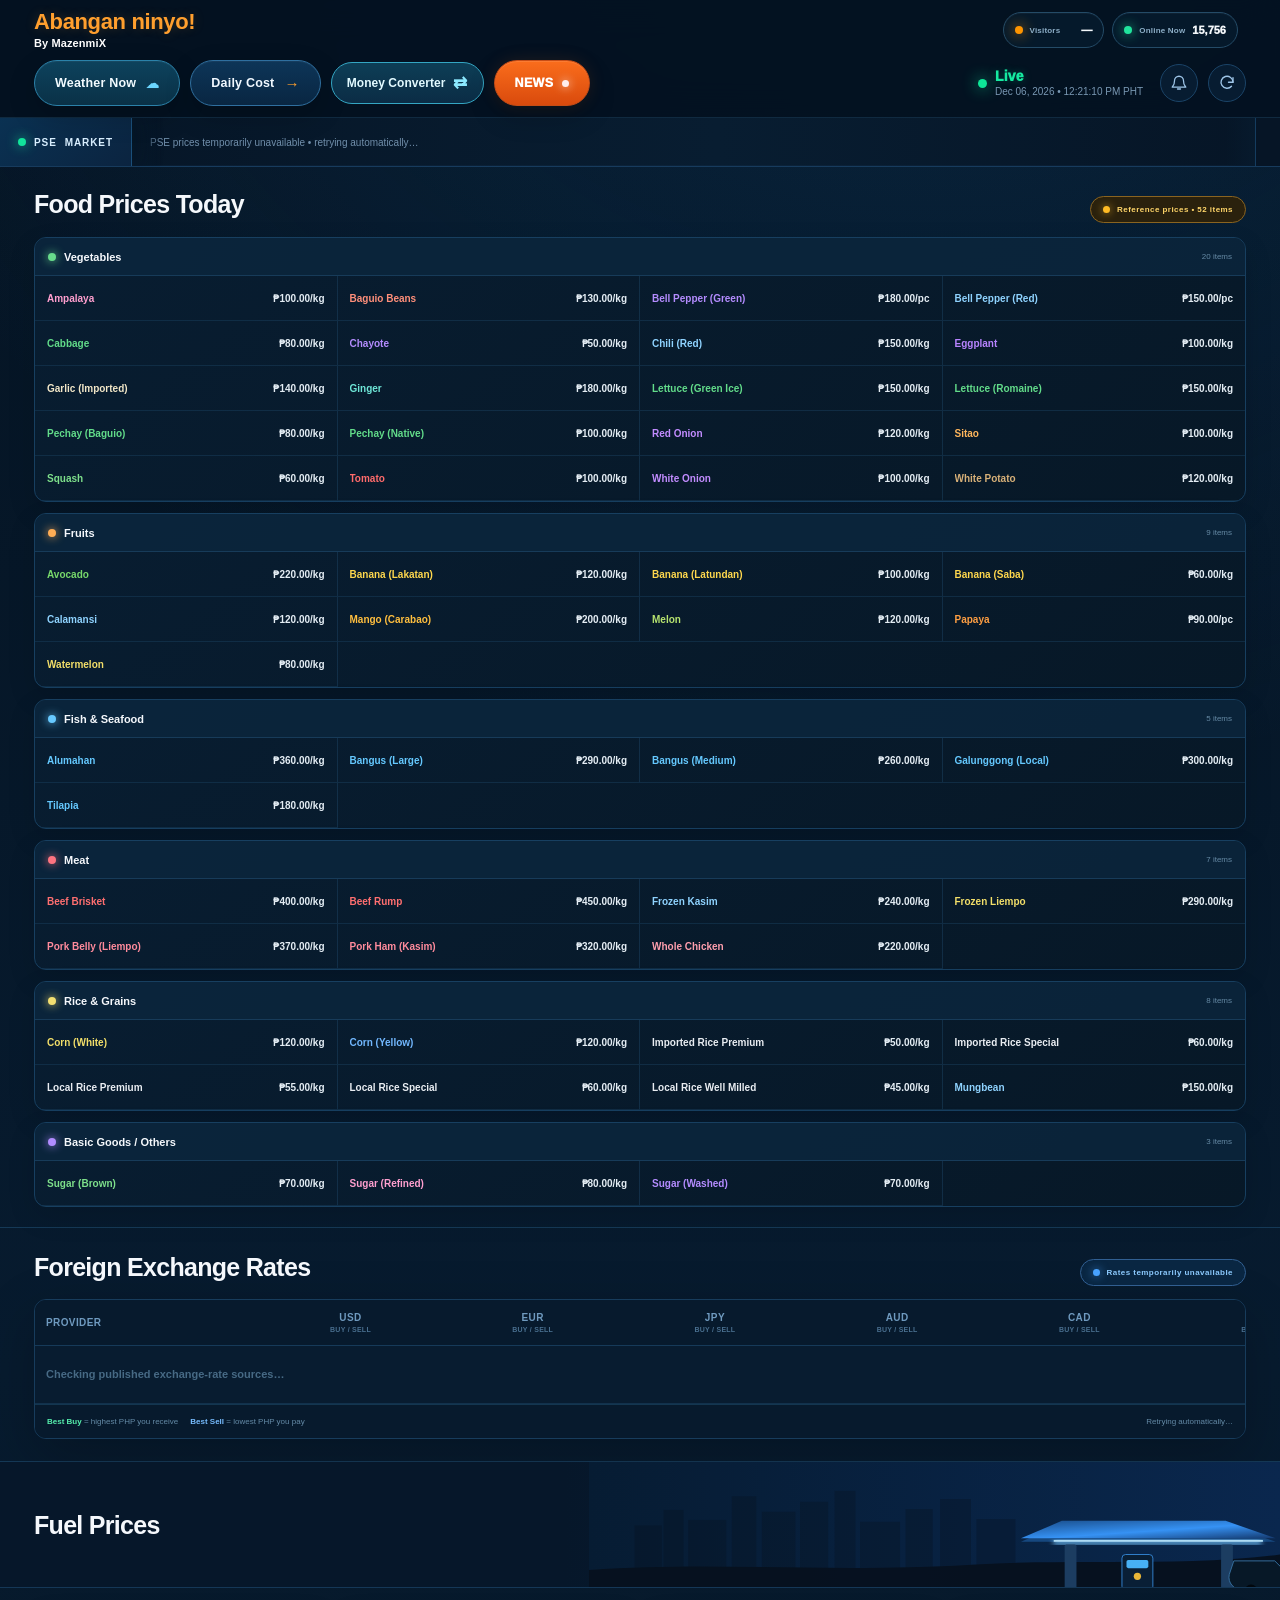
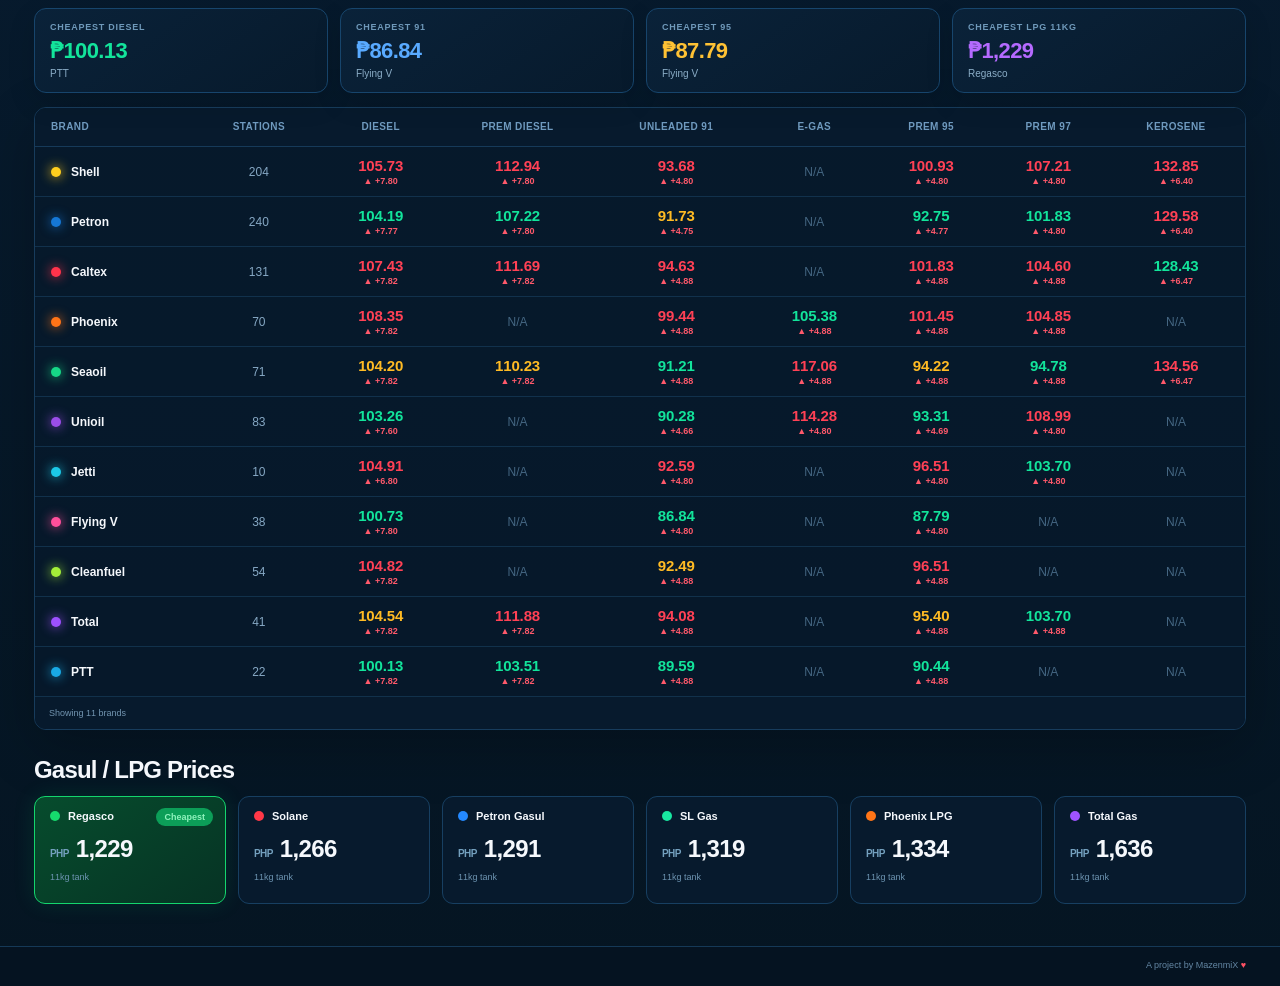
==== commit 3ae254e0: "Sync estimated Online Now across all MX Fuel pages and stabilize NEWS ticker speed" ====
--- a/index.html
+++ b/index.html
@@ -1 +1 @@
-<!doctype html> <html lang="en"> <head> <meta charset="utf-8"> <meta name="viewport" content="width=device-width,initial-scale=1,viewport-fit=cover"> <title>Abangan ninyo!</title> <link rel="canonical" href="https://mxfuel.pages.dev/"> <meta property="og:type" content="website"> <meta property="og:site_name" content="MX Fuel"> <meta property="og:url" content="https://mxfuel.pages.dev/"> <meta property="og:title" content="Abangan ninyo! | MX Fuel"> <meta property="og:description" content="Philippines real-time prices for fuel, forex, weather, and daily cost."> <meta property="og:image" content="https://mxfuel.pages.dev/mxfuel-share-20261026.jpg"> <meta property="og:image:secure_url" content="https://mxfuel.pages.dev/mxfuel-share-20261026.jpg"> <meta property="og:image:type" content="image/jpeg"> <meta property="og:image:width" content="1200"> <meta property="og:image:height" content="630"> <meta property="og:image:alt" content="MX Fuel — real-time Philippine fuel, forex, weather and daily cost"> <meta name="twitter:card" content="summary_large_image"> <meta name="twitter:title" content="Abangan ninyo! | MX Fuel"> <meta name="twitter:description" content="Philippines real-time prices for fuel, forex, weather, and daily cost."> <meta name="twitter:image" content="https://mxfuel.pages.dev/mxfuel-share-20261026.jpg"> <meta name="twitter:image:alt" content="MX Fuel Philippines dashboard"> <meta name="mx-og-build" content="2026-10-26-v2"> <meta name="theme-color" content="#061526"> <meta name="description" content="MX Fuel Watch PH — live Philippine fuel and LPG price comparison."> <link rel="icon" href="./favicon.svg" type="image/svg+xml"> <link rel="alternate icon" href="./favicon.svg"> <link rel="apple-touch-icon" href="./favicon.svg"> <link rel="manifest" href="./site.webmanifest"> <style>:root{--bg:#061526;--bg2:#071a2d;--panel:#0a2036;--panel2:#0d2742;--line:#173b5d;--text:#f5f8fc;--muted:#7fa4c5;--muted2:#537694;--blue:#48a2ff;--blue2:#1e7cff;--green:#12e49b;--amber:#ffbb24;--red:#ff4155;--cyan:#12c6e8;--purple:#9d50ff;--shadow:0 18px 55px rgba(0,0,0,.22)}*{box-sizing:border-box}html{scroll-behavior:smooth;background:var(--bg)}body{margin:0;color:var(--text);font-family:Inter,ui-sans-serif,-apple-system,BlinkMacSystemFont,"Segoe UI",Roboto,Arial,sans-serif;background:radial-gradient(circle at 72% -15%,rgba(22,93,151,.28),transparent 38%),linear-gradient(180deg,#051423 0,#071b2f 53%,#051522 100%);min-height:100vh}button,input,select{font:inherit}button{color:inherit}a{color:inherit;text-decoration:none}.site{min-height:100vh}.header{position:sticky;top:0;z-index:40;height:64px;border-bottom:1px solid rgba(67,126,177,.22);background:rgba(4,18,32,.94);backdrop-filter:blur(18px)}.navbar{max-width:1460px;height:64px;margin:auto;display:flex;align-items:center;justify-content:space-between;padding:0 34px;gap:26px}.brand{display:flex;align-items:center;gap:0;min-width:240px;margin-right:auto}.mxmark{width:48px;height:36px;position:relative;filter:drop-shadow(0 7px 16px rgba(35,130,255,.28))}.mxmark i{position:absolute;top:4px;width:13px;height:31px;border-radius:5px;transform:skew(-27deg);background:linear-gradient(180deg,#64c1ff,#2a78ff)}.mxmark i:first-child{left:4px}.mxmark i:nth-child(2){left:18px;transform:skew(27deg);background:linear-gradient(180deg,#8a70ff,#347dff)}.mxmark i:nth-child(3){right:3px;background:linear-gradient(180deg,#2ba5ff,#2761ee)}.brandcopy strong{display:block;font-size:19px;line-height:1;font-weight:800;letter-spacing:-.35px}.brandcopy span{display:block;font-size:10px;margin-top:5px;color:#8da9c1}.navlinks{display:flex;align-items:stretch;height:100%;gap:4px;flex:1}.navlinks a{display:flex;align-items:center;padding:0 18px;color:#9fb9d0;font-size:13px;position:relative;white-space:nowrap}.navlinks a.active{color:#fff;background:linear-gradient(180deg,transparent 58%,rgba(36,126,255,.14))}.navlinks a.active:after{content:"";position:absolute;left:0;right:0;bottom:0;height:3px;background:#2688ff;border-radius:4px 4px 0 0;box-shadow:0 0 16px rgba(38,136,255,.7)}.navright{display:flex;align-items:center;gap:16px}.livebadge{display:flex;align-items:center;gap:8px;min-width:172px}.livedot{width:9px;height:9px;border-radius:50%;background:#0ee697;box-shadow:0 0 0 0 rgba(14,230,151,.4),0 0 15px rgba(14,230,151,.9);animation:mxLivePulse 1.15s ease-in-out infinite}@keyframes mxLivePulse{0%,100%{transform:scale(.9);box-shadow:0 0 0 0 rgba(14,230,151,.4),0 0 9px rgba(14,230,151,.78)}50%{transform:scale(1.16);box-shadow:0 0 0 6px rgba(14,230,151,0),0 0 20px #0ee697}}.livecopy b{display:block;color:#15e9a0;font-size:14px;font-weight:950;line-height:1.05;letter-spacing:.2px;text-shadow:0 0 9px rgba(21,233,160,.28)}.livecopy span{display:block;color:#7897b2;font-size:10px;margin-top:3px;white-space:nowrap}.livebadge.stale .livedot{background:#ffbb24;box-shadow:0 0 10px rgba(255,187,36,.75);animation:none}.livebadge.stale .livecopy b{color:#ffd66a;text-shadow:none}.iconbtn{width:38px;height:38px;border-radius:50%;border:1px solid #1b4468;background:#071c31;display:grid;place-items:center;cursor:pointer;color:#9ec5e8}.iconbtn:hover{border-color:#2a78b9;background:#0b2845}.hero{position:relative;overflow:hidden;border-bottom:1px solid #143756;background:linear-gradient(90deg,#06172a 0,#06172a 44%,#071c34 68%,#071a2c 100%)}.hero-inner{max-width:1460px;min-height:125px;margin:auto;padding:20px 34px 18px;position:relative;display:flex;align-items:center}.hero-copy{z-index:2;max-width:710px}.eyebrow{font-size:10px;letter-spacing:1.8px;color:#62a7e8;font-weight:800}.hero h1{font-size:38px;line-height:1;margin:8px 0 9px;letter-spacing:-1.4px}.hero p{margin:0;color:#8eb2d1;font-size:13px}.hero-art{position:absolute;right:0;top:0;height:100%;width:54%;opacity:.95}.toolbar-wrap{border-bottom:1px solid #173a58;background:#0b2137}.toolbar{max-width:1460px;margin:auto;padding:12px 34px;display:flex;align-items:center;gap:14px;min-height:58px}.browse-label{display:flex;align-items:center;gap:8px;color:#68a7df;font-size:11px;font-weight:800;letter-spacing:.6px;white-space:nowrap}.area-scroller{display:flex;align-items:center;gap:5px;min-width:0;overflow-x:auto;scrollbar-width:none;flex:1}.area-scroller::-webkit-scrollbar{display:none}.area-chip{border:0;background:0 0;color:#b0c5d7;border-radius:22px;padding:9px 13px;font-size:11px;cursor:pointer;white-space:nowrap}.area-chip.active{background:linear-gradient(180deg,#63b9ff,#348bff);color:#06182a;box-shadow:0 4px 14px rgba(53,145,255,.35);font-weight:800}.filters{display:flex;gap:8px;align-items:center}.searchbox{width:230px;height:38px;border:1px solid #1c4c75;border-radius:24px;background:#071c31;display:flex;align-items:center;padding:0 14px;gap:8px}.searchbox svg{width:15px;color:#6394bd}.searchbox input{width:100%;border:0;outline:0;background:0 0;color:#d8e7f4;font-size:11px}.searchbox input::placeholder{color:#5f81a1}.select{height:38px;border:1px solid #1c4c75;border-radius:24px;background:#071c31;color:#d7e5f1;padding:0 35px 0 14px;font-size:11px;outline:0}.content{max-width:1460px;margin:auto;padding:20px 34px 28px}.table-shell{border:1px solid #173c5c;border-radius:12px;overflow:hidden;background:rgba(7,26,44,.76);box-shadow:var(--shadow)}.table-scroll{overflow:auto;scrollbar-color:#1d4c74 #07192b}.fuel-table{width:100%;border-collapse:collapse;min-width:1040px}.fuel-table th{height:39px;padding:0 16px;text-align:center;font-size:10px;letter-spacing:.4px;color:#6f9abf;background:#071a2d;border-bottom:1px solid #163a59;font-weight:700}.fuel-table td:first-child,.fuel-table th:first-child{text-align:left}.fuel-table td{height:50px;padding:7px 16px;text-align:center;border-bottom:1px solid rgba(30,75,112,.48);font-size:12px}.fuel-table tbody tr:hover{background:rgba(28,84,130,.13)}.brandcell{display:flex;align-items:center;gap:10px;font-weight:700}.branddot{width:10px;height:10px;border-radius:50%;box-shadow:0 0 12px currentColor}.station-count{color:#86a8c4}.price-main{font-size:15px;font-weight:800;letter-spacing:-.15px}.price-low{color:var(--green)}.price-mid{color:var(--amber)}.price-high{color:var(--red)}.price-na{color:#456783;font-weight:500}.delta{display:block;margin-top:2px;font-size:9px;font-weight:700}.delta.up{color:#ff596b}.delta.down{color:#19d99b}.table-foot{height:32px;padding:0 14px;display:flex;align-items:center;justify-content:space-between;color:#7295b1;font-size:9px;background:#071a2d}.info-banner{margin:12px 0 18px;border:1px solid #14b15e;border-radius:13px;background:linear-gradient(90deg,rgba(4,89,49,.82),rgba(5,97,55,.66));min-height:62px;padding:10px 16px;display:flex;align-items:center;gap:14px;box-shadow:0 0 26px rgba(9,211,101,.09)}.check{width:34px;height:34px;border-radius:50%;display:grid;place-items:center;background:#21dfa0;color:#063321;font-weight:900;font-size:18px}.info-copy{flex:1}.info-copy b{display:block;font-size:12px}.info-copy span{display:block;color:#6ff0af;font-size:10px;margin-top:4px}.leafbox{min-width:175px;border:1px solid rgba(0,219,129,.35);border-radius:10px;background:rgba(0,36,28,.36);padding:8px 14px;color:#54edab;display:flex;align-items:center;gap:9px;font-size:10px}.close-banner{background:0 0;border:0;color:#37da91;font-size:18px;cursor:pointer}.lpg-head{display:flex;align-items:flex-end;justify-content:space-between;gap:18px;margin-bottom:12px}.lpg-title{display:flex;align-items:center;gap:12px}.cylinder{width:37px;height:37px;border-radius:10px;background:linear-gradient(180deg,#298fff,#4b79ff);display:grid;place-items:center;font-size:20px;box-shadow:0 8px 18px rgba(37,121,255,.25)}.lpg-title h2{margin:0;font-size:24px;letter-spacing:-.8px}.lpg-title p{margin:4px 0 0;color:#84a9c6;font-size:11px}.weight-tabs{display:flex;gap:7px}.weight{min-width:70px;height:34px;border-radius:20px;border:1px solid #1d4a73;background:#071c31;color:#8db0cc;font-size:11px;cursor:pointer}.weight.active{background:linear-gradient(180deg,#7ccaff,#4f9aff);color:#06182a;border-color:#7ccaff;font-weight:800;box-shadow:0 0 18px rgba(81,158,255,.25)}.lpg-grid{display:grid;grid-template-columns:repeat(6,minmax(0,1fr));gap:12px}.lpg-card{min-height:108px;border:1px solid #173f61;border-radius:11px;background:#071a2d;padding:13px 15px;position:relative}.lpg-card.cheapest{border-color:#14d66d;background:linear-gradient(145deg,#064c2d,#063324);box-shadow:0 0 22px rgba(17,214,107,.12)}.lpg-name{display:flex;align-items:center;gap:8px;font-size:11px;font-weight:800}.lpg-dot{width:10px;height:10px;border-radius:50%}.cheapest-badge{position:absolute;right:12px;top:11px;padding:4px 8px;border-radius:12px;background:#0c9e58;color:#8ff3bd;font-size:9px;font-weight:800}.lpg-price{margin-top:13px;font-size:24px;font-weight:900;letter-spacing:-.6px}.lpg-price small{font-size:10px;font-weight:600;color:#74a0be;margin-right:7px}.lpg-bottom{margin-top:9px;display:flex;justify-content:space-between;color:#6d94b1;font-size:9px}.lpg-change.up{color:#ff5367;font-weight:800}.lpg-change.down{color:#16e19b;font-weight:800}.footer{border-top:1px solid #153957;background:#051321}.footer-inner{max-width:1460px;margin:auto;padding:13px 34px 16px;display:flex;align-items:center;justify-content:flex-end}.footer-brand{display:flex;align-items:center;gap:9px}.footer-mark{width:35px;transform:scale(.72)}.footer-brand strong{display:block;font-size:11px}.footer-brand span{display:block;color:#6e91ad;font-size:9px;margin-top:2px}.footer-note{color:#6487a4;font-size:9px}.footer-note .heart{color:#ff5164}.toast{position:fixed;left:50%;bottom:22px;transform:translate(-50%,20px);opacity:0;pointer-events:none;z-index:100;background:#0b2a43;border:1px solid #216397;border-radius:10px;padding:10px 14px;color:#ddecf7;font-size:11px;transition:.2s}.toast.show{opacity:1;transform:translate(-50%,0)}.loading-shimmer{animation:pulse 1.1s ease-in-out infinite alternate}@keyframes pulse{from{opacity:.55}to{opacity:1}}@media(max-width:1180px){.brand{min-width:240px}.navlinks a{padding:0 11px}.lpg-grid{grid-template-columns:repeat(3,1fr)}.filters{flex-wrap:wrap}.searchbox{width:190px}}@media(max-width:900px){.header{height:auto;position:relative}.navbar{height:auto;min-height:62px;padding:10px 16px;flex-wrap:wrap;gap:10px}.brand{min-width:0;flex:1}.navlinks{order:3;width:100%;height:42px;overflow-x:auto}.navlinks a{height:42px}.navright{margin-left:auto}.livebadge{min-width:0}.hero-inner{padding:18px 16px;min-height:130px}.hero-art{width:62%;opacity:.6}.hero-copy{max-width:64%}.hero h1{font-size:31px}.toolbar{padding:10px 16px;flex-wrap:wrap}.browse-label{width:100%}.area-scroller{order:2;width:100%}.filters{order:3;width:100%}.searchbox{flex:1;min-width:180px}.content{padding:16px}.lpg-grid{grid-template-columns:repeat(2,1fr)}.footer-inner{padding:13px 16px}}@media(max-width:600px){.brandcopy strong{font-size:16px}.brandcopy span{font-size:9px}.navright .iconbtn:nth-last-child(-n+2){display:none}.livecopy span{max-width:130px;overflow:hidden;text-overflow:ellipsis}.hero-inner{min-height:120px}.hero-copy{max-width:100%}.hero-art{opacity:.18;width:100%}.hero h1{font-size:29px}.hero p{font-size:11px;line-height:1.5}.filters{display:grid;grid-template-columns:1fr 1fr}.searchbox{grid-column:1/-1;width:100%}.select{width:100%}.content{padding:12px}.table-shell{border-radius:10px}.fuel-table td{height:47px;padding:7px 11px}.fuel-table th{padding:0 11px}.table-foot{gap:10px;align-items:flex-start;height:auto;padding:8px 10px;flex-direction:column}.info-banner{align-items:flex-start;flex-wrap:wrap}.leafbox{width:100%}.close-banner{position:absolute;right:20px}.lpg-head{align-items:flex-start;flex-direction:column}.lpg-title h2{font-size:21px}.weight-tabs{width:100%}.weight{flex:1}.lpg-grid{grid-template-columns:1fr}.lpg-card{min-height:100px}.footer-inner{align-items:flex-start;gap:16px;flex-direction:column}}.summary-grid{display:grid;grid-template-columns:repeat(4,minmax(0,1fr));gap:12px;margin-bottom:14px}.summary-card{border:1px solid #17456c;border-radius:12px;background:linear-gradient(145deg,#0a2239,#071a2c);padding:13px 15px;min-height:82px;box-shadow:0 10px 28px rgba(0,0,0,.12)}.summary-label{font-size:9px;letter-spacing:.75px;text-transform:uppercase;color:#6f99ba;font-weight:800}.summary-value{font-size:22px;line-height:1;margin-top:8px;font-weight:900;letter-spacing:-.6px}.summary-brand{font-size:10px;margin-top:6px;color:#8caec8}.summary-card.green .summary-value{color:#13e49b}.summary-card.blue .summary-value{color:#59aaff}.summary-card.gold .summary-value{color:#ffc234}.summary-card.purple .summary-value{color:#b56aff}.mobile-fuel-list{display:none;gap:10px;margin-bottom:14px}.mobile-brand-card{border:1px solid #173e5f;border-radius:13px;background:linear-gradient(145deg,#0a2238,#07192b);padding:13px 14px}.mobile-brand-head{display:flex;align-items:center;justify-content:space-between;gap:12px;margin-bottom:10px}.mobile-brand-name{display:flex;align-items:center;gap:9px;font-weight:800;font-size:13px}.mobile-stations{font-size:9px;color:#7196b2}.mobile-price-grid{display:grid;grid-template-columns:repeat(2,minmax(0,1fr));gap:8px}.mobile-price{border:1px solid #133650;border-radius:10px;background:#071827;padding:9px 10px;min-width:0}.mobile-price small{display:block;color:#668ba7;font-size:8px;text-transform:uppercase;letter-spacing:.45px;margin-bottom:4px}.mobile-price .price-main{font-size:15px}.mobile-price .delta{font-size:8px}.alert-btn{position:relative}.alert-count{position:absolute;right:-4px;top:-5px;min-width:16px;height:16px;border-radius:9px;background:#ff435b;color:#fff;display:none;place-items:center;font-size:8px;font-weight:900;border:2px solid #061526}.alert-count.show{display:grid}.alert-modal{position:fixed;inset:0;z-index:120;background:rgba(1,8,15,.74);backdrop-filter:blur(7px);display:none;align-items:center;justify-content:center;padding:18px}.alert-modal.open{display:flex}.alert-panel{width:min(470px,100%);border:1px solid #1d527d;border-radius:17px;background:linear-gradient(180deg,#0b263f,#071a2c);box-shadow:0 24px 80px rgba(0,0,0,.48);overflow:hidden}.alert-head{padding:16px 18px;border-bottom:1px solid #173d5c;display:flex;align-items:center;justify-content:space-between}.alert-head h3{margin:0;font-size:16px}.alert-close{width:30px;height:30px;border:1px solid #1a4568;border-radius:50%;background:#07192b;color:#8dafc9;cursor:pointer}.alert-body{padding:16px 18px}.alert-note{font-size:10px;color:#789bb7;line-height:1.55;margin-bottom:13px}.alert-form{display:grid;grid-template-columns:1fr 1fr auto;gap:8px}.alert-input,.alert-select{height:39px;border:1px solid #1b4b72;border-radius:10px;background:#06192a;color:#dfeaf3;padding:0 11px;outline:0;font-size:11px;min-width:0}.alert-save{height:39px;border:0;border-radius:10px;background:linear-gradient(180deg,#62bbff,#318aff);color:#06182a;padding:0 14px;font-size:11px;font-weight:900;cursor:pointer}.alert-list{margin-top:13px;display:grid;gap:8px}.alert-item{display:flex;align-items:center;justify-content:space-between;gap:12px;border:1px solid #173d5b;border-radius:10px;background:#071a2c;padding:10px 11px}.alert-item b{font-size:11px}.alert-item span{font-size:9px;color:#7296b2;display:block;margin-top:2px}.alert-remove{border:0;background:#321522;color:#ff6273;border-radius:8px;padding:7px 9px;font-size:9px;cursor:pointer}.alert-empty{font-size:10px;color:#6489a7;padding:8px 0}@media(max-width:900px){.summary-grid{grid-template-columns:repeat(2,1fr)}}@media(max-width:600px){.summary-grid{grid-template-columns:repeat(2,1fr);gap:8px}.summary-card{min-height:74px;padding:11px}.summary-value{font-size:19px}.table-shell{display:none}.mobile-fuel-list{display:grid}.mobile-price-grid{grid-template-columns:repeat(2,minmax(0,1fr))}.alert-form{grid-template-columns:1fr 1fr}.alert-save{grid-column:1/-1;width:100%}.navright{gap:9px}.livebadge{min-width:0}.iconbtn{width:36px;height:36px}}@media(max-width:380px){.summary-grid{grid-template-columns:1fr}.mobile-price-grid{grid-template-columns:1fr 1fr}}.pse-ticker-shell{display:flex;align-items:stretch;min-height:48px;border-bottom:1px solid #173b5d;background:linear-gradient(90deg,#061526,#081d31 56%,#061526);box-shadow:inset 0 -1px 0 rgba(68,142,205,.05);overflow:hidden}.pse-ticker-label{position:relative;z-index:3;flex:0 0 auto;min-width:132px;padding:0 16px;display:flex;align-items:center;justify-content:center;gap:8px;background:linear-gradient(135deg,#0a3152,#0b2440);border-right:1px solid #1a4f7a;color:#d9efff;font-size:10px;font-weight:900;letter-spacing:.9px;white-space:nowrap;box-shadow:9px 0 22px rgba(2,10,17,.28)}.pse-ticker-label:before{content:"";width:8px;height:8px;border-radius:50%;background:#12e49b;box-shadow:0 0 12px rgba(18,228,155,.85)}.pse-ticker-main{min-width:0;flex:1;display:flex;align-items:center;overflow:hidden}.pse-ticker-delay{flex:0 0 auto;display:flex;align-items:center;padding:0 12px;border-left:1px solid #143c5f;color:#668eae;font-size:8px;letter-spacing:.45px;white-space:nowrap;background:#061526}@media(max-width:700px){.pse-ticker-shell{min-height:46px}.pse-ticker-label{min-width:72px;padding:0 9px;font-size:9px;letter-spacing:.45px}.pse-ticker-label span{display:none}.pse-ticker-delay{display:none}}.custom-pse-main{overflow:hidden!important;position:relative}.pse-scroll-mask{width:100%;overflow:hidden;white-space:nowrap;position:relative}.pse-scroll-mask:after,.pse-scroll-mask:before{content:"";position:absolute;top:0;bottom:0;width:30px;z-index:2;pointer-events:none}.pse-scroll-mask:before{left:0;background:linear-gradient(90deg,#071a2d,transparent)}.pse-scroll-mask:after{right:0;background:linear-gradient(270deg,#071a2d,transparent)}.pse-scroll-track{display:inline-flex;flex-wrap:nowrap;align-items:center;width:max-content;min-width:max-content;height:48px;will-change:transform;transform:translate3d(0,0,0);-webkit-transform:translate3d(0,0,0);backface-visibility:hidden;-webkit-backface-visibility:hidden;animation:pseTickerMove 20s linear infinite;-webkit-animation:pseTickerMove 20s linear infinite;animation-play-state:running;-webkit-animation-play-state:running}.pse-stock-item{display:inline-flex;align-items:center;gap:7px;height:30px;padding:0 17px;border-right:1px solid rgba(56,100,137,.34);font-variant-numeric:tabular-nums}.pse-symbol{font-size:11px;font-weight:900;letter-spacing:.25px;color:#f2f8fd}.pse-trend{font-size:8px;font-weight:900;line-height:1;transform:translateY(-1px)}.pse-price{font-size:11px;font-weight:800;color:#d9e8f5;letter-spacing:.05px}.pse-change{font-size:10px;font-weight:800}.pse-up .pse-change,.pse-up .pse-trend{color:#13e49b}.pse-down .pse-change,.pse-down .pse-trend{color:#ff5266}.pse-flat .pse-change,.pse-flat .pse-trend{color:#91a9bc}.pse-stock-placeholder{height:48px;display:flex;align-items:center;padding:0 18px;color:#718fab;font-size:10px}@-webkit-keyframes pseTickerMove{from{-webkit-transform:translate3d(0,0,0);transform:translate3d(0,0,0)}to{-webkit-transform:translate3d(-50%,0,0);transform:translate3d(-50%,0,0)}}@keyframes pseTickerMove{from{-webkit-transform:translate3d(0,0,0);transform:translate3d(0,0,0)}to{-webkit-transform:translate3d(-50%,0,0);transform:translate3d(-50%,0,0)}}@media(max-width:700px){.pse-scroll-track{animation-play-state:running;-webkit-animation-play-state:running}.pse-stock-item{padding:0 13px;gap:6px}.pse-price,.pse-symbol{font-size:10px}.pse-change{font-size:9px}}.food-ticker-shell{display:flex;align-items:stretch;min-height:46px;border-bottom:1px solid #173b5d;background:linear-gradient(90deg,#071727,#0a2030 52%,#071727);overflow:hidden}.food-ticker-label{position:relative;z-index:3;flex:0 0 auto;min-width:142px;padding:0 15px;display:flex;align-items:center;justify-content:center;gap:8px;background:linear-gradient(135deg,#23311c,#183424);border-right:1px solid #315b39;color:#e8f8df;font-size:10px;font-weight:900;letter-spacing:.8px;white-space:nowrap;box-shadow:9px 0 22px rgba(2,10,17,.25)}.food-ticker-label:before{content:"";width:8px;height:8px;border-radius:50%;background:#8be04f;box-shadow:0 0 12px rgba(139,224,79,.7)}.food-ticker-main{min-width:0;flex:1;overflow:hidden;display:flex;align-items:center}.food-scroll-mask{width:100%;overflow:hidden;white-space:nowrap;position:relative}.food-scroll-mask:after,.food-scroll-mask:before{content:"";position:absolute;top:0;bottom:0;width:30px;z-index:2;pointer-events:none}.food-scroll-mask:before{left:0;background:linear-gradient(90deg,#081b2b,transparent)}.food-scroll-mask:after{right:0;background:linear-gradient(270deg,#081b2b,transparent)}.food-scroll-track{display:inline-flex;flex-wrap:nowrap;align-items:center;width:max-content;min-width:max-content;height:46px;will-change:transform;transform:translate3d(0,0,0);-webkit-transform:translate3d(0,0,0);backface-visibility:hidden;-webkit-backface-visibility:hidden;animation:foodTickerMove 180s linear infinite;-webkit-animation:foodTickerMove 180s linear infinite;animation-play-state:running;-webkit-animation-play-state:running}.food-item{display:inline-flex;align-items:center;gap:7px;height:30px;padding:0 16px;border-right:1px solid rgba(63,102,95,.34);font-variant-numeric:tabular-nums}.food-name{font-size:10px;font-weight:850;color:#eef8f0;max-width:240px;overflow:hidden;text-overflow:ellipsis;text-shadow:0 0 10px color-mix(in srgb,currentColor 28%,transparent)}.food-trend{font-size:8px;font-weight:900;line-height:1;transform:translateY(-1px)}.food-price{font-size:10px;font-weight:850;color:#dce9f2}.food-change{font-size:9px;font-weight:800}.food-up .food-change,.food-up .food-trend{color:#ff5a68}.food-down .food-change,.food-down .food-trend{color:#21df9b}.food-flat .food-change,.food-flat .food-trend{color:#91a9bc}.food-ticker-source{flex:0 0 auto;display:flex;align-items:center;padding:0 12px;border-left:1px solid #143c5f;color:#6f91aa;font-size:8px;letter-spacing:.4px;white-space:nowrap;background:#061526}.food-placeholder{height:46px;display:flex;align-items:center;padding:0 18px;color:#718fab;font-size:10px}@-webkit-keyframes foodTickerMove{from{-webkit-transform:translate3d(0,0,0);transform:translate3d(0,0,0)}to{-webkit-transform:translate3d(-50%,0,0);transform:translate3d(-50%,0,0)}}@keyframes foodTickerMove{from{-webkit-transform:translate3d(0,0,0);transform:translate3d(0,0,0)}to{-webkit-transform:translate3d(-50%,0,0);transform:translate3d(-50%,0,0)}}@media(max-width:700px){.food-ticker-shell{min-height:44px}.food-ticker-label{min-width:76px;padding:0 9px;font-size:9px;letter-spacing:.35px}.food-ticker-label span{display:none}.food-ticker-source{display:none}.food-item{padding:0 13px;gap:6px}.food-name,.food-price{font-size:9px}.food-change{font-size:8px}}.food-prices-section{max-width:1460px;margin:0 auto;padding:18px 34px 20px;border-bottom:1px solid #153957}.food-prices-head{display:flex;align-items:flex-end;justify-content:space-between;gap:18px;margin-bottom:14px}.food-eyebrow{font-size:9px;letter-spacing:1.5px;color:#75b99d;font-weight:900}.food-prices-head h2{margin:5px 0 4px;font-size:25px;letter-spacing:-.7px}.food-prices-head p{margin:0;color:#7799b3;font-size:10px}.food-source-pill{flex:0 0 auto;display:inline-flex;align-items:center;gap:7px;border:1px solid #245d47;border-radius:18px;background:#08281d;color:#84e4b2;padding:8px 12px;font-size:8px;font-weight:800;letter-spacing:.45px;white-space:nowrap}.food-source-pill:before{content:"";width:7px;height:7px;flex:0 0 7px;border-radius:50%;background:#0ee697;box-shadow:0 0 0 0 rgba(14,230,151,.4),0 0 12px rgba(14,230,151,.9);animation:mxLivePulse 1.15s ease-in-out infinite}.food-source-pill.stale{border-color:#8a6420;background:#2a210d;color:#ffd66a}.food-source-pill.stale:before{background:#ffbb24;box-shadow:0 0 9px rgba(255,187,36,.75);animation:none}.food-source-pill.checking{border-color:#31536f;background:#0b2234;color:#8fb0c8}.food-source-pill.checking:before{background:#6f96b5;box-shadow:none;animation:none}.food-category-stack{display:grid;gap:11px}.food-category{border:1px solid #173f60;border-radius:12px;overflow:hidden;background:linear-gradient(145deg,#081d31,#071827);box-shadow:0 10px 28px rgba(0,0,0,.12)}.food-category-head{min-height:38px;display:flex;align-items:center;justify-content:space-between;gap:12px;padding:0 13px;border-bottom:1px solid #173b59;background:rgba(11,38,61,.82)}.food-category-title{display:flex;align-items:center;gap:8px;font-size:11px;font-weight:900}.food-category-dot{width:8px;height:8px;border-radius:50%;box-shadow:0 0 10px currentColor}.food-category-count{color:#668aa5;font-size:8px}.food-items-grid{display:grid;grid-template-columns:repeat(4,minmax(0,1fr))}.food-row{min-width:0;min-height:45px;padding:8px 12px;display:grid;grid-template-columns:minmax(0,1fr) auto;align-items:center;gap:10px;border-right:1px solid rgba(28,67,98,.5);border-bottom:1px solid rgba(28,67,98,.45)}.food-row:nth-child(4n){border-right:0}.food-row-name{min-width:0;overflow:hidden;text-overflow:ellipsis;white-space:nowrap;font-size:10px;font-weight:800}.food-row-right{display:flex;align-items:center;gap:6px;white-space:nowrap;font-variant-numeric:tabular-nums}.food-row-price{color:#e4edf4;font-size:10px;font-weight:900}.food-row-trend{font-size:7px;font-weight:900}.food-row-change{font-size:8px;font-weight:900}.food-row.up .food-row-change,.food-row.up .food-row-trend{color:#ff596b}.food-row.down .food-row-change,.food-row.down .food-row-trend{color:#17dea0}.food-row.flat .food-row-change,.food-row.flat .food-row-trend{display:none}@media(max-width:1000px){.food-items-grid{grid-template-columns:repeat(3,minmax(0,1fr))}.food-row:nth-child(4n){border-right:1px solid rgba(28,67,98,.5)}.food-row:nth-child(3n){border-right:0}}@media(max-width:720px){.food-prices-section{padding:15px 16px 18px}.food-prices-head{align-items:flex-start;flex-direction:column}.food-source-pill{align-self:flex-start}.food-items-grid{grid-template-columns:repeat(2,minmax(0,1fr))}.food-row:nth-child(3n){border-right:1px solid rgba(28,67,98,.5)}.food-row:nth-child(2n){border-right:0}}@media(max-width:430px){.food-items-grid{grid-template-columns:1fr}.food-row,.food-row:nth-child(2n),.food-row:nth-child(3n),.food-row:nth-child(4n){border-right:0}}.stay-brand{display:flex!important;flex-direction:column;align-items:flex-start;gap:4px}.stay-brand strong{display:block;font-size:22px!important;line-height:1!important;font-weight:900!important;letter-spacing:-.35px!important;color:#ff9f2e!important;text-shadow:0 0 12px rgba(255,159,46,.22)}.stay-brand span{display:block;font-size:11px!important;line-height:1.1!important;margin-top:0!important;color:#fff!important;font-weight:600!important;letter-spacing:.01em}@media(max-width:600px){.stay-brand strong{font-size:19px!important}.stay-brand span{font-size:10px!important}}.daily-cost-btn{height:46px;display:inline-flex;align-items:center;gap:10px;padding:0 20px;border-radius:24px;border:1px solid #2f6f9f;background:linear-gradient(180deg,#0d3558,#092642);color:#f1f8ff;font-size:12.5px;font-weight:900;letter-spacing:.2px;white-space:nowrap;box-shadow:0 10px 28px rgba(0,0,0,.18),inset 0 1px 0 rgba(255,255,255,.04);transition:.18s}.daily-cost-btn span{color:#ff9f2e;font-size:15px;line-height:1;transition:.18s}.daily-cost-btn:hover{border-color:#3c8ed0;background:#0d3152;transform:translateY(-1px)}.daily-cost-btn:hover span{transform:translateX(2px)}@media(max-width:720px){.daily-cost-btn{order:3;height:42px;padding:0 15px;font-size:11px}.navright{gap:9px}}@media(max-width:520px){.daily-cost-btn{width:100%;justify-content:center;order:5}.navright{width:100%;flex-wrap:wrap}.livebadge{flex:1}}.weather-now-btn{height:46px;display:inline-flex;align-items:center;gap:10px;padding:0 20px;border-radius:24px;border:1px solid #2b82aa;background:linear-gradient(180deg,#0d425d,#0a3147);color:#f2fbff;font-size:12.5px;font-weight:900;letter-spacing:.2px;white-space:nowrap;box-shadow:0 10px 28px rgba(0,0,0,.18),inset 0 1px 0 rgba(255,255,255,.04);transition:.18s}.weather-now-btn span{color:#6bd6ff;font-size:13px;line-height:1}.weather-now-btn:hover{border-color:#4ca9d1;background:#0c3d56;transform:translateY(-1px)}@media(max-width:720px){.weather-now-btn{order:2;height:42px;padding:0 15px;font-size:11px}}@media(max-width:520px){.weather-now-btn{width:100%;justify-content:center;order:4}}\n.brand{cursor:default;user-select:none}.visitor-stats{display:flex;align-items:center;gap:8px;margin-left:10px}.visitor-chip{height:36px;display:inline-flex;align-items:center;gap:7px;padding:0 11px;border-radius:18px;border:1px solid #244b67;background:rgba(6,28,47,.78);white-space:nowrap;box-shadow:inset 0 1px 0 rgba(255,255,255,.035)}.visitor-chip .visitor-label{font-size:8px;font-weight:800;color:#8fb0c9;letter-spacing:.2px}.visitor-chip b{font-size:11px;font-weight:950;color:#f4f8fb;min-width:25px;text-align:right}.visitor-demo{font-style:normal;font-size:5.8px;font-weight:950;letter-spacing:.55px;color:#6f8da5;opacity:.78;margin-left:1px}.visitor-estimated{font-size:3px;font-weight:600;letter-spacing:.2px;color:#607e97;opacity:.28;margin-left:1px;white-space:nowrap;line-height:1}.visitor-dot{width:8px;height:8px;border-radius:50%;flex:0 0 8px}.visitor-dot.purple{background:#ff9500;box-shadow:0 0 0 0 rgba(255,149,0,.42),0 0 14px #ff9500;animation:visitorPurplePulse 1.15s ease-in-out infinite}.visitor-dot.green{background:#20e59d;box-shadow:0 0 0 0 rgba(32,229,157,.35),0 0 12px rgba(32,229,157,.9);animation:visitorPulse 1.15s ease-in-out infinite}@keyframes visitorPulse{0%,100%{transform:scale(.9);box-shadow:0 0 0 0 rgba(32,229,157,.35),0 0 8px rgba(32,229,157,.75)}50%{transform:scale(1.15);box-shadow:0 0 0 5px rgba(32,229,157,0),0 0 17px #20e59d}}@keyframes visitorPurplePulse{0%,100%{transform:scale(.9);box-shadow:0 0 0 0 rgba(255,149,0,.42),0 0 10px rgba(255,149,0,.88)}50%{transform:scale(1.17);box-shadow:0 0 0 6px rgba(255,149,0,0),0 0 20px #ff9500}}@media(max-width:900px){.visitor-stats{order:3;width:100%;margin-left:0;justify-content:flex-start}.visitor-chip{height:34px}.visitor-chip .visitor-label{font-size:7.5px}.visitor-chip b{font-size:10.5px}}@media(max-width:520px){.visitor-stats{display:grid;grid-template-columns:1fr 1fr}.visitor-chip{justify-content:center;padding:0 9px}}.fx-section{max-width:1460px;margin:0 auto;padding:20px 34px 22px;border-bottom:1px solid #153957}.fx-head{display:flex;align-items:flex-end;justify-content:space-between;gap:18px;margin-bottom:13px}.fx-eyebrow{font-size:9px;letter-spacing:1.55px;color:#74b8ff;font-weight:900}.fx-head h2{margin:5px 0 4px;font-size:25px;letter-spacing:-.7px}.fx-head p{margin:0;color:#7799b3;font-size:10px;line-height:1.5}.fx-status{flex:0 0 auto;display:inline-flex;align-items:center;gap:7px;border:1px solid #31536f;border-radius:18px;background:#0b2234;color:#8fb0c8;padding:8px 12px;font-size:8px;font-weight:900;letter-spacing:.45px;white-space:nowrap}.fx-status:before{content:"";width:7px;height:7px;border-radius:50%;background:#6f96b5;box-shadow:none}.fx-status.live{border-color:#245d47;background:#08281d;color:#84e4b2}.fx-status.live:before{background:#12e49b;box-shadow:0 0 10px rgba(18,228,155,.8);animation:mxLivePulse 1.15s ease-in-out infinite}.fx-status.mixed{border-color:#315f91;background:#092642;color:#8dcbff}.fx-status.mixed:before{background:#48a2ff;box-shadow:0 0 10px rgba(72,162,255,.75)}.fx-table-shell{border:1px solid #173c5c;border-radius:12px;overflow:hidden;background:rgba(7,26,44,.76);box-shadow:var(--shadow)}.fx-table-scroll{overflow:auto;scrollbar-color:#1d4c74 #07192b}.fx-table{width:100%;border-collapse:collapse;min-width:1500px}.fx-table th{height:45px;padding:0 11px;text-align:center;font-size:10px;letter-spacing:.4px;color:#6f9abf;background:#071a2d;border-bottom:1px solid #163a59;font-weight:800}.fx-table td:first-child,.fx-table th:first-child{text-align:left;position:sticky;left:0;z-index:2;background:#081c30}.fx-table th:first-child{z-index:3;background:#071a2d}.fx-table th small{display:block;margin-top:3px;font-size:7px;color:#496f8f;letter-spacing:.25px}.fx-table td{height:58px;padding:7px 11px;text-align:center;border-bottom:1px solid rgba(30,75,112,.48);font-size:11px}.fx-table tbody tr:hover td{background-color:rgba(28,84,130,.13)}.fx-table tbody tr:hover td:first-child{background:#0a243c}.fx-provider{display:flex;align-items:center;gap:9px;min-width:155px}.fx-provider-main{min-width:0}.fx-provider-name{display:block;font-size:11px;font-weight:900;color:#edf6fd;white-space:nowrap}.fx-provider-note{display:block;margin-top:3px;font-size:7.5px;color:#668ba7;white-space:nowrap}.fx-provider-dot{width:9px;height:9px;border-radius:50%;flex:0 0 9px}.fx-provider-dot.live{background:#12e49b;box-shadow:0 0 10px rgba(18,228,155,.8)}.fx-provider-dot.verified{background:#48a2ff;box-shadow:0 0 9px rgba(72,162,255,.65)}.fx-provider-dot.last_verified{background:#ffbb24;box-shadow:0 0 9px rgba(255,187,36,.6)}.fx-provider-dot.branch_only,.fx-provider-dot.unavailable{background:#5d7890}.fx-pair{display:grid;grid-template-columns:1fr 1fr;gap:4px;align-items:center;min-width:112px}.fx-rate{border:1px solid #12334f;border-radius:7px;background:#071827;padding:5px 4px;line-height:1.05;font-variant-numeric:tabular-nums}.fx-rate small{display:block;font-size:6.5px;color:#587d9a;margin-bottom:3px;font-weight:800;letter-spacing:.35px}.fx-rate b{font-size:10px;color:#dceaf5}.fx-rate.best-buy{border-color:#176a4d;background:#073327}.fx-rate.best-buy b,.fx-rate.best-buy small{color:#56efad}.fx-rate.best-sell{border-color:#2c6297;background:#092a48}.fx-rate.best-sell b,.fx-rate.best-sell small{color:#78bdff}.fx-na{color:#476a85;font-size:9px;font-weight:700}.fx-foot{min-height:34px;padding:7px 12px;display:flex;align-items:center;justify-content:space-between;gap:12px;color:#648aa6;font-size:8px;background:#071a2d;border-top:1px solid #133650}.fx-legend{display:flex;gap:12px;flex-wrap:wrap}.fx-legend span{white-space:nowrap}.fx-legend b{font-weight:900}.fx-legend .buy{color:#56efad}.fx-legend .sell{color:#78bdff}.fx-mobile{display:none;gap:10px}.fx-mobile-card{border:1px solid #173e5f;border-radius:13px;background:linear-gradient(145deg,#0a2238,#07192b);padding:13px}.fx-mobile-head{display:flex;align-items:center;justify-content:space-between;gap:10px;margin-bottom:10px}.fx-mobile-head b{font-size:12px}.fx-mobile-status{font-size:7px;color:#7397b3;text-transform:uppercase;font-weight:900}.fx-mobile-grid{display:grid;grid-template-columns:repeat(2,minmax(0,1fr));gap:8px}.fx-mobile-currency{border:1px solid #133650;border-radius:9px;background:#071827;padding:8px}.fx-mobile-currency>strong{display:block;color:#7da3c0;font-size:8px;margin-bottom:5px}.fx-mobile-currency .fx-pair{min-width:0}@media(max-width:700px){.fx-section{padding:16px}.fx-head{align-items:flex-start;flex-direction:column}.fx-table-shell{display:none}.fx-mobile{display:grid}.fx-mobile-grid{grid-template-columns:repeat(2,minmax(0,1fr))}}@media(max-width:390px){.fx-mobile-grid{grid-template-columns:1fr}}.food-prices-head h2,.fx-head h2,.hero h1{margin:5px 0 4px;font-size:25px!important;line-height:normal;letter-spacing:-.7px}.visitor-estimated{font-size:.5px!important;opacity:.02!important;letter-spacing:-.45px!important;line-height:.5!important;transform:scale(.45)!important;transform-origin:left center!important;margin-left:0!important;max-width:10px!important;overflow:hidden!important;white-space:nowrap!important}.navright .money-converter-btn{display:inline-flex;align-items:center;justify-content:center;gap:8px;min-height:42px;padding:0 15px;border-radius:23px;border:1px solid #34a6c3;background:linear-gradient(180deg,#0d3e56,#0b2c45);color:#e2faff;text-decoration:none;font-size:12px;font-weight:850;letter-spacing:.05px;white-space:nowrap;transition:background .15s,border-color .15s}.navright .money-converter-btn span{color:#8ce9ff;font-size:17px;line-height:1}.navright .money-converter-btn:focus-visible,.navright .money-converter-btn:hover{background:#135472;border-color:#65d7ef;color:#fff}@media(max-width:1220px){.navright{gap:8px}.navright .money-converter-btn{padding:0 12px}}@media(max-width:720px){.navright .money-converter-btn{height:42px;font-size:11px}}@media(max-width:520px){.navright .money-converter-btn{order:7;width:100%;justify-content:center;min-width:0;min-height:42px}}</style> <style id="mx-news-button-v1">.news-main-btn{height:46px;display:inline-flex;align-items:center;gap:9px;padding:0 20px;border-radius:24px;border:1px solid #c74d16;background:linear-gradient(180deg,#fa6d1c,#d94a0d);color:#fff;font-size:12.5px;font-weight:950;letter-spacing:.35px;white-space:nowrap;box-shadow:0 10px 28px rgba(0,0,0,.18),0 0 18px rgba(255,107,22,.12),inset 0 1px 0 rgba(255,255,255,.1);transition:.18s}.news-main-btn span{width:7px;height:7px;border-radius:50%;background:#ffeded;box-shadow:0 0 10px rgba(255,255,255,.8);animation:mxNewsPulse 1.15s ease-in-out infinite}.news-main-btn:hover{border-color:#ff8b4c;background:linear-gradient(180deg,#ff7c2d,#e65310);transform:translateY(-1px)}@keyframes mxNewsPulse{50%{transform:scale(1.25);opacity:.7}}@media(max-width:720px){.news-main-btn{order:4;height:42px;padding:0 15px;font-size:11px}}@media(max-width:520px){.news-main-btn{width:100%;justify-content:center;order:6}}</style> <link rel="stylesheet" href="/assets/global-typhoon-alert.css?v=20261022b"><link rel="stylesheet" href="/assets/home-typhoon-placement.css?v=20261022d"><link rel="stylesheet" href="/assets/lpg-source-status.css?v=20261023-hide2"><link rel="stylesheet" href="/assets/mx-home-layout-20261023.css?v=20261023a"></head> <body> <div class="site"> <header class="header"> <div class="navbar"> <div class="brand"><span class="brandcopy stay-brand"><strong>Abangan ninyo!</strong><span>By MazenmiX</span></span></div><div class="visitor-stats" id="visitorStats"><div class="visitor-chip today"><span class="visitor-dot purple"></span><span class="visitor-label">Visitors</span><b id="visitorsToday">210,000</b></div><div class="visitor-chip now"><span class="visitor-dot green"></span><span class="visitor-label">Online Now</span><b id="visitorsNow">15,000</b></div><span class="visitor-estimated">Estimated</span></div> <div class="navright"> <a class="weather-now-btn" href="./weather-now.html">Weather Now <span>☁</span></a> <a class="daily-cost-btn" href="./daily-cost-watch.html">Daily Cost <span>→</span></a> <a class="money-converter-btn" href="https://mxmoney.pages.dev/" aria-label="Money Converter">Money Converter <span aria-hidden="true">⇄</span></a> <a class="news-main-btn" href="./news.html?v=newsroom-v25sroom-v24sroom-v23sroom-v21sroom-v20sroom-v19sroom-v18sroom-v17sroom-v16sroom-v15sroom-v14sroom-v13sroom-v11smooth4">NEWS <span></span></a> <div class="livebadge"><span class="livedot"></span><span class="livecopy"><b id="liveLabel">Live</b><span id="clockLabel">Loading current time…</span><span id="updatedLabel" style="display:none"></span></span></div> <button class="iconbtn alert-btn" id="alertButton" aria-label="Price alerts"> <svg width="18" height="18" viewBox="0 0 24 24" fill="none"><path d="M18 9a6 6 0 1 0-12 0c0 7-3 7-3 8.5h18C21 16 18 16 18 9Z" stroke="currentColor" stroke-width="1.7" stroke-linejoin="round"/><path d="M10 20h4" stroke="currentColor" stroke-width="1.7" stroke-linecap="round"/></svg> <span class="alert-count" id="alertCount">0</span></button> <button class="iconbtn" id="refreshAll" aria-label="Refresh"><svg width="18" height="18" viewBox="0 0 24 24" fill="none"><path d="M20 11a8 8 0 1 0-2 5.3" stroke="currentColor" stroke-width="1.8" stroke-linecap="round"/><path d="M20 5v6h-6" stroke="currentColor" stroke-width="1.8" stroke-linecap="round" stroke-linejoin="round"/></svg></button> </div></div></header> <section class="pse-ticker-shell" id="pseTicker" aria-label="Philippine stock market ticker"> <div class="pse-ticker-label">PSE <span>MARKET</span></div> <div class="pse-ticker-main custom-pse-main"> <div class="pse-scroll-mask"> <div class="pse-scroll-track" id="pseScrollTrack"> <div class="pse-stock-placeholder">Loading Philippine market prices…</div> </div> </div> </div> <div class="pse-ticker-delay"></div> </section> <section class="food-prices-section" id="foodPricesSection"> <div class="food-prices-head"> <div> <h2>Food Prices Today</h2> </div> <div id="mxHomepageTyphoonSlot" class="mx-home-typhoon-slot" hidden aria-hidden="true"></div> <div class="food-source-pill" id="foodSourcePill">Live</div> </div> <div class="food-category-stack" id="foodCategoryStack"></div> </section> <section class="fx-section" id="forex"> <div class="fx-head"> <div> <h2>Foreign Exchange Rates</h2> </div> <div class="fx-status" id="fxStatus">Checking 3 providers…</div> </div> <div class="fx-table-shell"> <div class="fx-table-scroll"> <table class="fx-table"> <thead><tr> <th>PROVIDER</th> <th>USD<small>BUY / SELL</small></th> <th>EUR<small>BUY / SELL</small></th> <th>JPY<small>BUY / SELL</small></th> <th>AUD<small>BUY / SELL</small></th> <th>CAD<small>BUY / SELL</small></th> <th>SGD<small>BUY / SELL</small></th> <th>HKD<small>BUY / SELL</small></th> </tr></thead> <tbody id="fxRows"><tr><td colspan="8" class="fx-na">Checking published exchange-rate sources…</td></tr></tbody> </table> </div> <div class="fx-foot"> <div class="fx-legend"><span><b class="buy">Best Buy</b> = highest PHP you receive</span><span><b class="sell">Best Sell</b> = lowest PHP you pay</span></div> <span id="fxChecked">Checking sources…</span> </div> </div> <div class="fx-mobile" id="fxMobile"></div> </section> <section class="hero" id="prices"><div class="hero-inner"> <div class="hero-copy"><div class="eyebrow"></div><h1>Fuel Prices</h1></div> <svg class="hero-art" viewBox="0 0 760 150" preserveAspectRatio="xMidYMid slice" aria-hidden="true"><defs><linearGradient id="sky" x1="0" y1="0" x2="1" y2="0"><stop stop-color="#071d34"/><stop offset="1" stop-color="#0b2850"/></linearGradient><linearGradient id="canopy" x1="0" y1="0" x2="1" y2="1"><stop stop-color="#1a4f8e"/><stop offset=".55" stop-color="#3999ff"/><stop offset="1" stop-color="#163d75"/></linearGradient><filter id="gl"><feGaussianBlur stdDeviation="3"/></filter></defs><rect width="760" height="150" fill="url(#sky)"/><g opacity=".32" fill="#06111f"><rect x="50" y="76" width="30" height="60"/><rect x="82" y="59" width="22" height="77"/><rect x="109" y="70" width="42" height="66"/><rect x="157" y="44" width="27" height="92"/><rect x="190" y="61" width="37" height="75"/><rect x="232" y="50" width="31" height="86"/><rect x="270" y="38" width="23" height="98"/><rect x="298" y="72" width="44" height="64"/><rect x="348" y="58" width="30" height="78"/><rect x="386" y="47" width="34" height="89"/><rect x="426" y="69" width="43" height="67"/></g><path d="M0 125C145 115 256 129 425 119c109-7 227 3 335-11v42H0z" fill="#06111f"/><g transform="translate(475 27)"><path d="M45 47h180l55 20H0z" fill="#174b84"/><path d="M45 44h180l55 19H0z" fill="url(#canopy)"/><rect x="35" y="65" width="230" height="5" rx="2.5" fill="#73c5ff" filter="url(#gl)"/><rect x="36" y="65" width="230" height="2" fill="#b9e7ff"/><rect x="48" y="70" width="13" height="55" rx="2" fill="#1e3f64"/><rect x="220" y="70" width="13" height="55" rx="2" fill="#1e3f64"/><rect x="111" y="81" width="34" height="39" rx="4" fill="#0a2037" stroke="#388fe2"/><rect x="116" y="87" width="24" height="9" rx="2" fill="#4bb8ff"/><circle cx="128" cy="105" r="4" fill="#f4be39"/><path d="M316 120h-72c-10 0-17-8-15-17l5-15h45l17 17h20z" fill="#071827" stroke="#3b7aad"/><circle cx="253" cy="121" r="7" fill="#02070c"/><circle cx="298" cy="121" r="7" fill="#02070c"/></g></svg> </div></section> <main class="content"> <section class="summary-grid" id="summaryGrid"> <article class="summary-card green"><div class="summary-label">Cheapest Diesel</div><div class="summary-value" id="sumDiesel">—</div><div class="summary-brand" id="sumDieselBrand">—</div></article> <article class="summary-card blue"><div class="summary-label">Cheapest 91</div><div class="summary-value" id="sum91">—</div><div class="summary-brand" id="sum91Brand">—</div></article> <article class="summary-card gold"><div class="summary-label">Cheapest 95</div><div class="summary-value" id="sum95">—</div><div class="summary-brand" id="sum95Brand">—</div></article> <article class="summary-card purple"><div class="summary-label">Cheapest LPG 11kg</div><div class="summary-value" id="sumLpg">—</div><div class="summary-brand" id="sumLpgBrand">—</div></article> </section> <section class="mobile-fuel-list" id="mobileFuelCards"></section> <section class="table-shell"><div class="table-scroll"><table class="fuel-table"><thead><tr><th>BRAND</th><th>STATIONS</th><th>DIESEL</th><th>PREM DIESEL</th><th>UNLEADED 91</th><th>E-GAS</th><th>PREM 95</th><th>PREM 97</th><th>KEROSENE</th></tr></thead><tbody id="fuelRows"></tbody></table></div><div class="table-foot"><span id="brandCountText">Showing 11 brands</span><span></span></div></section> <section id="lpg"><div class="lpg-head"><div class="lpg-title"><div><h2>Gasul / LPG Prices</h2></div></div></div><div class="lpg-grid" id="lpgGrid"></div></section> </main> <footer class="footer"><div class="footer-inner"><div class="footer-note">A project by MazenmiX <span class="heart">♥</span></div></div></footer> </div><div class="alert-modal" id="alertModal"> <div class="alert-panel"> <div class="alert-head"><h3>🔔 Price Alerts</h3><button class="alert-close" id="alertClose" aria-label="Close">×</button></div> <div class="alert-body"> <div class="alert-note">Set a target price. The alert stays saved on this device. When the latest available price is at or below your target, MX Fuel Watch PH can notify you.</div> <div class="alert-form"> <select class="alert-select" id="alertFuel"> <option value="diesel">Diesel</option><option value="unleaded91">Unleaded 91</option><option value="prem95">Premium 95</option><option value="prem97">Premium 97</option><option value="kerosene">Kerosene</option><option value="lpg">LPG 11kg</option> </select> <input class="alert-input" id="alertTarget" type="number" min="1" step="0.01" placeholder="Target price"> <button class="alert-save" id="alertSave">Save Alert</button> </div> <div class="alert-list" id="alertList"></div> </div> </div> </div> <div class="toast" id="toast"></div> <script data-mx-protected="1" src="/assets/mx-dda892c6a15d7936.js"></script> <script data-mx-protected="1" src="/assets/mx-458d7b8a6852a012.js"></script> <script data-mx-protected="1" src="/assets/mx-004e7e318f1b45d3.js"></script> <script data-mx-protected="1" src="/assets/mx-6d56e1f5609bc4f3.js"></script> <script data-mx-protected="1" src="/assets/mx-c7b991a5d124c23c.js?v=20261026-online-smooth4"></script> <script data-mx-protected="1" src="/assets/mx-f6f3a3bab5dc7707.js"></script> <script defer="defer" src="/assets/global-typhoon-alert.js?v=20261022b"></script><script defer="defer" src="/assets/header-alert-sizing.js?v=20261022c"></script><script defer="defer" src="/assets/home-typhoon-placement.js?v=20261022d"></script><script defer="defer" src="/assets/live-refresh-watchdog.js?v=20261022g"></script><script defer="defer" src="/assets/lpg-gaswatch-sync.js?v=20261023m"></script></body> </html> 
+<!doctype html> <html lang="en"> <head> <meta charset="utf-8"> <meta name="viewport" content="width=device-width,initial-scale=1,viewport-fit=cover"> <title>Abangan ninyo!</title> <link rel="canonical" href="https://mxfuel.pages.dev/"> <meta property="og:type" content="website"> <meta property="og:site_name" content="MX Fuel"> <meta property="og:url" content="https://mxfuel.pages.dev/"> <meta property="og:title" content="Abangan ninyo! | MX Fuel"> <meta property="og:description" content="Philippines real-time prices for fuel, forex, weather, and daily cost."> <meta property="og:image" content="https://mxfuel.pages.dev/mxfuel-share-20261026.jpg"> <meta property="og:image:secure_url" content="https://mxfuel.pages.dev/mxfuel-share-20261026.jpg"> <meta property="og:image:type" content="image/jpeg"> <meta property="og:image:width" content="1200"> <meta property="og:image:height" content="630"> <meta property="og:image:alt" content="MX Fuel — real-time Philippine fuel, forex, weather and daily cost"> <meta name="twitter:card" content="summary_large_image"> <meta name="twitter:title" content="Abangan ninyo! | MX Fuel"> <meta name="twitter:description" content="Philippines real-time prices for fuel, forex, weather, and daily cost."> <meta name="twitter:image" content="https://mxfuel.pages.dev/mxfuel-share-20261026.jpg"> <meta name="twitter:image:alt" content="MX Fuel Philippines dashboard"> <meta name="mx-og-build" content="2026-10-26-v2"> <meta name="theme-color" content="#061526"> <meta name="description" content="MX Fuel Watch PH — live Philippine fuel and LPG price comparison."> <link rel="icon" href="./favicon.svg" type="image/svg+xml"> <link rel="alternate icon" href="./favicon.svg"> <link rel="apple-touch-icon" href="./favicon.svg"> <link rel="manifest" href="./site.webmanifest"> <style>:root{--bg:#061526;--bg2:#071a2d;--panel:#0a2036;--panel2:#0d2742;--line:#173b5d;--text:#f5f8fc;--muted:#7fa4c5;--muted2:#537694;--blue:#48a2ff;--blue2:#1e7cff;--green:#12e49b;--amber:#ffbb24;--red:#ff4155;--cyan:#12c6e8;--purple:#9d50ff;--shadow:0 18px 55px rgba(0,0,0,.22)}*{box-sizing:border-box}html{scroll-behavior:smooth;background:var(--bg)}body{margin:0;color:var(--text);font-family:Inter,ui-sans-serif,-apple-system,BlinkMacSystemFont,"Segoe UI",Roboto,Arial,sans-serif;background:radial-gradient(circle at 72% -15%,rgba(22,93,151,.28),transparent 38%),linear-gradient(180deg,#051423 0,#071b2f 53%,#051522 100%);min-height:100vh}button,input,select{font:inherit}button{color:inherit}a{color:inherit;text-decoration:none}.site{min-height:100vh}.header{position:sticky;top:0;z-index:40;height:64px;border-bottom:1px solid rgba(67,126,177,.22);background:rgba(4,18,32,.94);backdrop-filter:blur(18px)}.navbar{max-width:1460px;height:64px;margin:auto;display:flex;align-items:center;justify-content:space-between;padding:0 34px;gap:26px}.brand{display:flex;align-items:center;gap:0;min-width:240px;margin-right:auto}.mxmark{width:48px;height:36px;position:relative;filter:drop-shadow(0 7px 16px rgba(35,130,255,.28))}.mxmark i{position:absolute;top:4px;width:13px;height:31px;border-radius:5px;transform:skew(-27deg);background:linear-gradient(180deg,#64c1ff,#2a78ff)}.mxmark i:first-child{left:4px}.mxmark i:nth-child(2){left:18px;transform:skew(27deg);background:linear-gradient(180deg,#8a70ff,#347dff)}.mxmark i:nth-child(3){right:3px;background:linear-gradient(180deg,#2ba5ff,#2761ee)}.brandcopy strong{display:block;font-size:19px;line-height:1;font-weight:800;letter-spacing:-.35px}.brandcopy span{display:block;font-size:10px;margin-top:5px;color:#8da9c1}.navlinks{display:flex;align-items:stretch;height:100%;gap:4px;flex:1}.navlinks a{display:flex;align-items:center;padding:0 18px;color:#9fb9d0;font-size:13px;position:relative;white-space:nowrap}.navlinks a.active{color:#fff;background:linear-gradient(180deg,transparent 58%,rgba(36,126,255,.14))}.navlinks a.active:after{content:"";position:absolute;left:0;right:0;bottom:0;height:3px;background:#2688ff;border-radius:4px 4px 0 0;box-shadow:0 0 16px rgba(38,136,255,.7)}.navright{display:flex;align-items:center;gap:16px}.livebadge{display:flex;align-items:center;gap:8px;min-width:172px}.livedot{width:9px;height:9px;border-radius:50%;background:#0ee697;box-shadow:0 0 0 0 rgba(14,230,151,.4),0 0 15px rgba(14,230,151,.9);animation:mxLivePulse 1.15s ease-in-out infinite}@keyframes mxLivePulse{0%,100%{transform:scale(.9);box-shadow:0 0 0 0 rgba(14,230,151,.4),0 0 9px rgba(14,230,151,.78)}50%{transform:scale(1.16);box-shadow:0 0 0 6px rgba(14,230,151,0),0 0 20px #0ee697}}.livecopy b{display:block;color:#15e9a0;font-size:14px;font-weight:950;line-height:1.05;letter-spacing:.2px;text-shadow:0 0 9px rgba(21,233,160,.28)}.livecopy span{display:block;color:#7897b2;font-size:10px;margin-top:3px;white-space:nowrap}.livebadge.stale .livedot{background:#ffbb24;box-shadow:0 0 10px rgba(255,187,36,.75);animation:none}.livebadge.stale .livecopy b{color:#ffd66a;text-shadow:none}.iconbtn{width:38px;height:38px;border-radius:50%;border:1px solid #1b4468;background:#071c31;display:grid;place-items:center;cursor:pointer;color:#9ec5e8}.iconbtn:hover{border-color:#2a78b9;background:#0b2845}.hero{position:relative;overflow:hidden;border-bottom:1px solid #143756;background:linear-gradient(90deg,#06172a 0,#06172a 44%,#071c34 68%,#071a2c 100%)}.hero-inner{max-width:1460px;min-height:125px;margin:auto;padding:20px 34px 18px;position:relative;display:flex;align-items:center}.hero-copy{z-index:2;max-width:710px}.eyebrow{font-size:10px;letter-spacing:1.8px;color:#62a7e8;font-weight:800}.hero h1{font-size:38px;line-height:1;margin:8px 0 9px;letter-spacing:-1.4px}.hero p{margin:0;color:#8eb2d1;font-size:13px}.hero-art{position:absolute;right:0;top:0;height:100%;width:54%;opacity:.95}.toolbar-wrap{border-bottom:1px solid #173a58;background:#0b2137}.toolbar{max-width:1460px;margin:auto;padding:12px 34px;display:flex;align-items:center;gap:14px;min-height:58px}.browse-label{display:flex;align-items:center;gap:8px;color:#68a7df;font-size:11px;font-weight:800;letter-spacing:.6px;white-space:nowrap}.area-scroller{display:flex;align-items:center;gap:5px;min-width:0;overflow-x:auto;scrollbar-width:none;flex:1}.area-scroller::-webkit-scrollbar{display:none}.area-chip{border:0;background:0 0;color:#b0c5d7;border-radius:22px;padding:9px 13px;font-size:11px;cursor:pointer;white-space:nowrap}.area-chip.active{background:linear-gradient(180deg,#63b9ff,#348bff);color:#06182a;box-shadow:0 4px 14px rgba(53,145,255,.35);font-weight:800}.filters{display:flex;gap:8px;align-items:center}.searchbox{width:230px;height:38px;border:1px solid #1c4c75;border-radius:24px;background:#071c31;display:flex;align-items:center;padding:0 14px;gap:8px}.searchbox svg{width:15px;color:#6394bd}.searchbox input{width:100%;border:0;outline:0;background:0 0;color:#d8e7f4;font-size:11px}.searchbox input::placeholder{color:#5f81a1}.select{height:38px;border:1px solid #1c4c75;border-radius:24px;background:#071c31;color:#d7e5f1;padding:0 35px 0 14px;font-size:11px;outline:0}.content{max-width:1460px;margin:auto;padding:20px 34px 28px}.table-shell{border:1px solid #173c5c;border-radius:12px;overflow:hidden;background:rgba(7,26,44,.76);box-shadow:var(--shadow)}.table-scroll{overflow:auto;scrollbar-color:#1d4c74 #07192b}.fuel-table{width:100%;border-collapse:collapse;min-width:1040px}.fuel-table th{height:39px;padding:0 16px;text-align:center;font-size:10px;letter-spacing:.4px;color:#6f9abf;background:#071a2d;border-bottom:1px solid #163a59;font-weight:700}.fuel-table td:first-child,.fuel-table th:first-child{text-align:left}.fuel-table td{height:50px;padding:7px 16px;text-align:center;border-bottom:1px solid rgba(30,75,112,.48);font-size:12px}.fuel-table tbody tr:hover{background:rgba(28,84,130,.13)}.brandcell{display:flex;align-items:center;gap:10px;font-weight:700}.branddot{width:10px;height:10px;border-radius:50%;box-shadow:0 0 12px currentColor}.station-count{color:#86a8c4}.price-main{font-size:15px;font-weight:800;letter-spacing:-.15px}.price-low{color:var(--green)}.price-mid{color:var(--amber)}.price-high{color:var(--red)}.price-na{color:#456783;font-weight:500}.delta{display:block;margin-top:2px;font-size:9px;font-weight:700}.delta.up{color:#ff596b}.delta.down{color:#19d99b}.table-foot{height:32px;padding:0 14px;display:flex;align-items:center;justify-content:space-between;color:#7295b1;font-size:9px;background:#071a2d}.info-banner{margin:12px 0 18px;border:1px solid #14b15e;border-radius:13px;background:linear-gradient(90deg,rgba(4,89,49,.82),rgba(5,97,55,.66));min-height:62px;padding:10px 16px;display:flex;align-items:center;gap:14px;box-shadow:0 0 26px rgba(9,211,101,.09)}.check{width:34px;height:34px;border-radius:50%;display:grid;place-items:center;background:#21dfa0;color:#063321;font-weight:900;font-size:18px}.info-copy{flex:1}.info-copy b{display:block;font-size:12px}.info-copy span{display:block;color:#6ff0af;font-size:10px;margin-top:4px}.leafbox{min-width:175px;border:1px solid rgba(0,219,129,.35);border-radius:10px;background:rgba(0,36,28,.36);padding:8px 14px;color:#54edab;display:flex;align-items:center;gap:9px;font-size:10px}.close-banner{background:0 0;border:0;color:#37da91;font-size:18px;cursor:pointer}.lpg-head{display:flex;align-items:flex-end;justify-content:space-between;gap:18px;margin-bottom:12px}.lpg-title{display:flex;align-items:center;gap:12px}.cylinder{width:37px;height:37px;border-radius:10px;background:linear-gradient(180deg,#298fff,#4b79ff);display:grid;place-items:center;font-size:20px;box-shadow:0 8px 18px rgba(37,121,255,.25)}.lpg-title h2{margin:0;font-size:24px;letter-spacing:-.8px}.lpg-title p{margin:4px 0 0;color:#84a9c6;font-size:11px}.weight-tabs{display:flex;gap:7px}.weight{min-width:70px;height:34px;border-radius:20px;border:1px solid #1d4a73;background:#071c31;color:#8db0cc;font-size:11px;cursor:pointer}.weight.active{background:linear-gradient(180deg,#7ccaff,#4f9aff);color:#06182a;border-color:#7ccaff;font-weight:800;box-shadow:0 0 18px rgba(81,158,255,.25)}.lpg-grid{display:grid;grid-template-columns:repeat(6,minmax(0,1fr));gap:12px}.lpg-card{min-height:108px;border:1px solid #173f61;border-radius:11px;background:#071a2d;padding:13px 15px;position:relative}.lpg-card.cheapest{border-color:#14d66d;background:linear-gradient(145deg,#064c2d,#063324);box-shadow:0 0 22px rgba(17,214,107,.12)}.lpg-name{display:flex;align-items:center;gap:8px;font-size:11px;font-weight:800}.lpg-dot{width:10px;height:10px;border-radius:50%}.cheapest-badge{position:absolute;right:12px;top:11px;padding:4px 8px;border-radius:12px;background:#0c9e58;color:#8ff3bd;font-size:9px;font-weight:800}.lpg-price{margin-top:13px;font-size:24px;font-weight:900;letter-spacing:-.6px}.lpg-price small{font-size:10px;font-weight:600;color:#74a0be;margin-right:7px}.lpg-bottom{margin-top:9px;display:flex;justify-content:space-between;color:#6d94b1;font-size:9px}.lpg-change.up{color:#ff5367;font-weight:800}.lpg-change.down{color:#16e19b;font-weight:800}.footer{border-top:1px solid #153957;background:#051321}.footer-inner{max-width:1460px;margin:auto;padding:13px 34px 16px;display:flex;align-items:center;justify-content:flex-end}.footer-brand{display:flex;align-items:center;gap:9px}.footer-mark{width:35px;transform:scale(.72)}.footer-brand strong{display:block;font-size:11px}.footer-brand span{display:block;color:#6e91ad;font-size:9px;margin-top:2px}.footer-note{color:#6487a4;font-size:9px}.footer-note .heart{color:#ff5164}.toast{position:fixed;left:50%;bottom:22px;transform:translate(-50%,20px);opacity:0;pointer-events:none;z-index:100;background:#0b2a43;border:1px solid #216397;border-radius:10px;padding:10px 14px;color:#ddecf7;font-size:11px;transition:.2s}.toast.show{opacity:1;transform:translate(-50%,0)}.loading-shimmer{animation:pulse 1.1s ease-in-out infinite alternate}@keyframes pulse{from{opacity:.55}to{opacity:1}}@media(max-width:1180px){.brand{min-width:240px}.navlinks a{padding:0 11px}.lpg-grid{grid-template-columns:repeat(3,1fr)}.filters{flex-wrap:wrap}.searchbox{width:190px}}@media(max-width:900px){.header{height:auto;position:relative}.navbar{height:auto;min-height:62px;padding:10px 16px;flex-wrap:wrap;gap:10px}.brand{min-width:0;flex:1}.navlinks{order:3;width:100%;height:42px;overflow-x:auto}.navlinks a{height:42px}.navright{margin-left:auto}.livebadge{min-width:0}.hero-inner{padding:18px 16px;min-height:130px}.hero-art{width:62%;opacity:.6}.hero-copy{max-width:64%}.hero h1{font-size:31px}.toolbar{padding:10px 16px;flex-wrap:wrap}.browse-label{width:100%}.area-scroller{order:2;width:100%}.filters{order:3;width:100%}.searchbox{flex:1;min-width:180px}.content{padding:16px}.lpg-grid{grid-template-columns:repeat(2,1fr)}.footer-inner{padding:13px 16px}}@media(max-width:600px){.brandcopy strong{font-size:16px}.brandcopy span{font-size:9px}.navright .iconbtn:nth-last-child(-n+2){display:none}.livecopy span{max-width:130px;overflow:hidden;text-overflow:ellipsis}.hero-inner{min-height:120px}.hero-copy{max-width:100%}.hero-art{opacity:.18;width:100%}.hero h1{font-size:29px}.hero p{font-size:11px;line-height:1.5}.filters{display:grid;grid-template-columns:1fr 1fr}.searchbox{grid-column:1/-1;width:100%}.select{width:100%}.content{padding:12px}.table-shell{border-radius:10px}.fuel-table td{height:47px;padding:7px 11px}.fuel-table th{padding:0 11px}.table-foot{gap:10px;align-items:flex-start;height:auto;padding:8px 10px;flex-direction:column}.info-banner{align-items:flex-start;flex-wrap:wrap}.leafbox{width:100%}.close-banner{position:absolute;right:20px}.lpg-head{align-items:flex-start;flex-direction:column}.lpg-title h2{font-size:21px}.weight-tabs{width:100%}.weight{flex:1}.lpg-grid{grid-template-columns:1fr}.lpg-card{min-height:100px}.footer-inner{align-items:flex-start;gap:16px;flex-direction:column}}.summary-grid{display:grid;grid-template-columns:repeat(4,minmax(0,1fr));gap:12px;margin-bottom:14px}.summary-card{border:1px solid #17456c;border-radius:12px;background:linear-gradient(145deg,#0a2239,#071a2c);padding:13px 15px;min-height:82px;box-shadow:0 10px 28px rgba(0,0,0,.12)}.summary-label{font-size:9px;letter-spacing:.75px;text-transform:uppercase;color:#6f99ba;font-weight:800}.summary-value{font-size:22px;line-height:1;margin-top:8px;font-weight:900;letter-spacing:-.6px}.summary-brand{font-size:10px;margin-top:6px;color:#8caec8}.summary-card.green .summary-value{color:#13e49b}.summary-card.blue .summary-value{color:#59aaff}.summary-card.gold .summary-value{color:#ffc234}.summary-card.purple .summary-value{color:#b56aff}.mobile-fuel-list{display:none;gap:10px;margin-bottom:14px}.mobile-brand-card{border:1px solid #173e5f;border-radius:13px;background:linear-gradient(145deg,#0a2238,#07192b);padding:13px 14px}.mobile-brand-head{display:flex;align-items:center;justify-content:space-between;gap:12px;margin-bottom:10px}.mobile-brand-name{display:flex;align-items:center;gap:9px;font-weight:800;font-size:13px}.mobile-stations{font-size:9px;color:#7196b2}.mobile-price-grid{display:grid;grid-template-columns:repeat(2,minmax(0,1fr));gap:8px}.mobile-price{border:1px solid #133650;border-radius:10px;background:#071827;padding:9px 10px;min-width:0}.mobile-price small{display:block;color:#668ba7;font-size:8px;text-transform:uppercase;letter-spacing:.45px;margin-bottom:4px}.mobile-price .price-main{font-size:15px}.mobile-price .delta{font-size:8px}.alert-btn{position:relative}.alert-count{position:absolute;right:-4px;top:-5px;min-width:16px;height:16px;border-radius:9px;background:#ff435b;color:#fff;display:none;place-items:center;font-size:8px;font-weight:900;border:2px solid #061526}.alert-count.show{display:grid}.alert-modal{position:fixed;inset:0;z-index:120;background:rgba(1,8,15,.74);backdrop-filter:blur(7px);display:none;align-items:center;justify-content:center;padding:18px}.alert-modal.open{display:flex}.alert-panel{width:min(470px,100%);border:1px solid #1d527d;border-radius:17px;background:linear-gradient(180deg,#0b263f,#071a2c);box-shadow:0 24px 80px rgba(0,0,0,.48);overflow:hidden}.alert-head{padding:16px 18px;border-bottom:1px solid #173d5c;display:flex;align-items:center;justify-content:space-between}.alert-head h3{margin:0;font-size:16px}.alert-close{width:30px;height:30px;border:1px solid #1a4568;border-radius:50%;background:#07192b;color:#8dafc9;cursor:pointer}.alert-body{padding:16px 18px}.alert-note{font-size:10px;color:#789bb7;line-height:1.55;margin-bottom:13px}.alert-form{display:grid;grid-template-columns:1fr 1fr auto;gap:8px}.alert-input,.alert-select{height:39px;border:1px solid #1b4b72;border-radius:10px;background:#06192a;color:#dfeaf3;padding:0 11px;outline:0;font-size:11px;min-width:0}.alert-save{height:39px;border:0;border-radius:10px;background:linear-gradient(180deg,#62bbff,#318aff);color:#06182a;padding:0 14px;font-size:11px;font-weight:900;cursor:pointer}.alert-list{margin-top:13px;display:grid;gap:8px}.alert-item{display:flex;align-items:center;justify-content:space-between;gap:12px;border:1px solid #173d5b;border-radius:10px;background:#071a2c;padding:10px 11px}.alert-item b{font-size:11px}.alert-item span{font-size:9px;color:#7296b2;display:block;margin-top:2px}.alert-remove{border:0;background:#321522;color:#ff6273;border-radius:8px;padding:7px 9px;font-size:9px;cursor:pointer}.alert-empty{font-size:10px;color:#6489a7;padding:8px 0}@media(max-width:900px){.summary-grid{grid-template-columns:repeat(2,1fr)}}@media(max-width:600px){.summary-grid{grid-template-columns:repeat(2,1fr);gap:8px}.summary-card{min-height:74px;padding:11px}.summary-value{font-size:19px}.table-shell{display:none}.mobile-fuel-list{display:grid}.mobile-price-grid{grid-template-columns:repeat(2,minmax(0,1fr))}.alert-form{grid-template-columns:1fr 1fr}.alert-save{grid-column:1/-1;width:100%}.navright{gap:9px}.livebadge{min-width:0}.iconbtn{width:36px;height:36px}}@media(max-width:380px){.summary-grid{grid-template-columns:1fr}.mobile-price-grid{grid-template-columns:1fr 1fr}}.pse-ticker-shell{display:flex;align-items:stretch;min-height:48px;border-bottom:1px solid #173b5d;background:linear-gradient(90deg,#061526,#081d31 56%,#061526);box-shadow:inset 0 -1px 0 rgba(68,142,205,.05);overflow:hidden}.pse-ticker-label{position:relative;z-index:3;flex:0 0 auto;min-width:132px;padding:0 16px;display:flex;align-items:center;justify-content:center;gap:8px;background:linear-gradient(135deg,#0a3152,#0b2440);border-right:1px solid #1a4f7a;color:#d9efff;font-size:10px;font-weight:900;letter-spacing:.9px;white-space:nowrap;box-shadow:9px 0 22px rgba(2,10,17,.28)}.pse-ticker-label:before{content:"";width:8px;height:8px;border-radius:50%;background:#12e49b;box-shadow:0 0 12px rgba(18,228,155,.85)}.pse-ticker-main{min-width:0;flex:1;display:flex;align-items:center;overflow:hidden}.pse-ticker-delay{flex:0 0 auto;display:flex;align-items:center;padding:0 12px;border-left:1px solid #143c5f;color:#668eae;font-size:8px;letter-spacing:.45px;white-space:nowrap;background:#061526}@media(max-width:700px){.pse-ticker-shell{min-height:46px}.pse-ticker-label{min-width:72px;padding:0 9px;font-size:9px;letter-spacing:.45px}.pse-ticker-label span{display:none}.pse-ticker-delay{display:none}}.custom-pse-main{overflow:hidden!important;position:relative}.pse-scroll-mask{width:100%;overflow:hidden;white-space:nowrap;position:relative}.pse-scroll-mask:after,.pse-scroll-mask:before{content:"";position:absolute;top:0;bottom:0;width:30px;z-index:2;pointer-events:none}.pse-scroll-mask:before{left:0;background:linear-gradient(90deg,#071a2d,transparent)}.pse-scroll-mask:after{right:0;background:linear-gradient(270deg,#071a2d,transparent)}.pse-scroll-track{display:inline-flex;flex-wrap:nowrap;align-items:center;width:max-content;min-width:max-content;height:48px;will-change:transform;transform:translate3d(0,0,0);-webkit-transform:translate3d(0,0,0);backface-visibility:hidden;-webkit-backface-visibility:hidden;animation:pseTickerMove 20s linear infinite;-webkit-animation:pseTickerMove 20s linear infinite;animation-play-state:running;-webkit-animation-play-state:running}.pse-stock-item{display:inline-flex;align-items:center;gap:7px;height:30px;padding:0 17px;border-right:1px solid rgba(56,100,137,.34);font-variant-numeric:tabular-nums}.pse-symbol{font-size:11px;font-weight:900;letter-spacing:.25px;color:#f2f8fd}.pse-trend{font-size:8px;font-weight:900;line-height:1;transform:translateY(-1px)}.pse-price{font-size:11px;font-weight:800;color:#d9e8f5;letter-spacing:.05px}.pse-change{font-size:10px;font-weight:800}.pse-up .pse-change,.pse-up .pse-trend{color:#13e49b}.pse-down .pse-change,.pse-down .pse-trend{color:#ff5266}.pse-flat .pse-change,.pse-flat .pse-trend{color:#91a9bc}.pse-stock-placeholder{height:48px;display:flex;align-items:center;padding:0 18px;color:#718fab;font-size:10px}@-webkit-keyframes pseTickerMove{from{-webkit-transform:translate3d(0,0,0);transform:translate3d(0,0,0)}to{-webkit-transform:translate3d(-50%,0,0);transform:translate3d(-50%,0,0)}}@keyframes pseTickerMove{from{-webkit-transform:translate3d(0,0,0);transform:translate3d(0,0,0)}to{-webkit-transform:translate3d(-50%,0,0);transform:translate3d(-50%,0,0)}}@media(max-width:700px){.pse-scroll-track{animation-play-state:running;-webkit-animation-play-state:running}.pse-stock-item{padding:0 13px;gap:6px}.pse-price,.pse-symbol{font-size:10px}.pse-change{font-size:9px}}.food-ticker-shell{display:flex;align-items:stretch;min-height:46px;border-bottom:1px solid #173b5d;background:linear-gradient(90deg,#071727,#0a2030 52%,#071727);overflow:hidden}.food-ticker-label{position:relative;z-index:3;flex:0 0 auto;min-width:142px;padding:0 15px;display:flex;align-items:center;justify-content:center;gap:8px;background:linear-gradient(135deg,#23311c,#183424);border-right:1px solid #315b39;color:#e8f8df;font-size:10px;font-weight:900;letter-spacing:.8px;white-space:nowrap;box-shadow:9px 0 22px rgba(2,10,17,.25)}.food-ticker-label:before{content:"";width:8px;height:8px;border-radius:50%;background:#8be04f;box-shadow:0 0 12px rgba(139,224,79,.7)}.food-ticker-main{min-width:0;flex:1;overflow:hidden;display:flex;align-items:center}.food-scroll-mask{width:100%;overflow:hidden;white-space:nowrap;position:relative}.food-scroll-mask:after,.food-scroll-mask:before{content:"";position:absolute;top:0;bottom:0;width:30px;z-index:2;pointer-events:none}.food-scroll-mask:before{left:0;background:linear-gradient(90deg,#081b2b,transparent)}.food-scroll-mask:after{right:0;background:linear-gradient(270deg,#081b2b,transparent)}.food-scroll-track{display:inline-flex;flex-wrap:nowrap;align-items:center;width:max-content;min-width:max-content;height:46px;will-change:transform;transform:translate3d(0,0,0);-webkit-transform:translate3d(0,0,0);backface-visibility:hidden;-webkit-backface-visibility:hidden;animation:foodTickerMove 180s linear infinite;-webkit-animation:foodTickerMove 180s linear infinite;animation-play-state:running;-webkit-animation-play-state:running}.food-item{display:inline-flex;align-items:center;gap:7px;height:30px;padding:0 16px;border-right:1px solid rgba(63,102,95,.34);font-variant-numeric:tabular-nums}.food-name{font-size:10px;font-weight:850;color:#eef8f0;max-width:240px;overflow:hidden;text-overflow:ellipsis;text-shadow:0 0 10px color-mix(in srgb,currentColor 28%,transparent)}.food-trend{font-size:8px;font-weight:900;line-height:1;transform:translateY(-1px)}.food-price{font-size:10px;font-weight:850;color:#dce9f2}.food-change{font-size:9px;font-weight:800}.food-up .food-change,.food-up .food-trend{color:#ff5a68}.food-down .food-change,.food-down .food-trend{color:#21df9b}.food-flat .food-change,.food-flat .food-trend{color:#91a9bc}.food-ticker-source{flex:0 0 auto;display:flex;align-items:center;padding:0 12px;border-left:1px solid #143c5f;color:#6f91aa;font-size:8px;letter-spacing:.4px;white-space:nowrap;background:#061526}.food-placeholder{height:46px;display:flex;align-items:center;padding:0 18px;color:#718fab;font-size:10px}@-webkit-keyframes foodTickerMove{from{-webkit-transform:translate3d(0,0,0);transform:translate3d(0,0,0)}to{-webkit-transform:translate3d(-50%,0,0);transform:translate3d(-50%,0,0)}}@keyframes foodTickerMove{from{-webkit-transform:translate3d(0,0,0);transform:translate3d(0,0,0)}to{-webkit-transform:translate3d(-50%,0,0);transform:translate3d(-50%,0,0)}}@media(max-width:700px){.food-ticker-shell{min-height:44px}.food-ticker-label{min-width:76px;padding:0 9px;font-size:9px;letter-spacing:.35px}.food-ticker-label span{display:none}.food-ticker-source{display:none}.food-item{padding:0 13px;gap:6px}.food-name,.food-price{font-size:9px}.food-change{font-size:8px}}.food-prices-section{max-width:1460px;margin:0 auto;padding:18px 34px 20px;border-bottom:1px solid #153957}.food-prices-head{display:flex;align-items:flex-end;justify-content:space-between;gap:18px;margin-bottom:14px}.food-eyebrow{font-size:9px;letter-spacing:1.5px;color:#75b99d;font-weight:900}.food-prices-head h2{margin:5px 0 4px;font-size:25px;letter-spacing:-.7px}.food-prices-head p{margin:0;color:#7799b3;font-size:10px}.food-source-pill{flex:0 0 auto;display:inline-flex;align-items:center;gap:7px;border:1px solid #245d47;border-radius:18px;background:#08281d;color:#84e4b2;padding:8px 12px;font-size:8px;font-weight:800;letter-spacing:.45px;white-space:nowrap}.food-source-pill:before{content:"";width:7px;height:7px;flex:0 0 7px;border-radius:50%;background:#0ee697;box-shadow:0 0 0 0 rgba(14,230,151,.4),0 0 12px rgba(14,230,151,.9);animation:mxLivePulse 1.15s ease-in-out infinite}.food-source-pill.stale{border-color:#8a6420;background:#2a210d;color:#ffd66a}.food-source-pill.stale:before{background:#ffbb24;box-shadow:0 0 9px rgba(255,187,36,.75);animation:none}.food-source-pill.checking{border-color:#31536f;background:#0b2234;color:#8fb0c8}.food-source-pill.checking:before{background:#6f96b5;box-shadow:none;animation:none}.food-category-stack{display:grid;gap:11px}.food-category{border:1px solid #173f60;border-radius:12px;overflow:hidden;background:linear-gradient(145deg,#081d31,#071827);box-shadow:0 10px 28px rgba(0,0,0,.12)}.food-category-head{min-height:38px;display:flex;align-items:center;justify-content:space-between;gap:12px;padding:0 13px;border-bottom:1px solid #173b59;background:rgba(11,38,61,.82)}.food-category-title{display:flex;align-items:center;gap:8px;font-size:11px;font-weight:900}.food-category-dot{width:8px;height:8px;border-radius:50%;box-shadow:0 0 10px currentColor}.food-category-count{color:#668aa5;font-size:8px}.food-items-grid{display:grid;grid-template-columns:repeat(4,minmax(0,1fr))}.food-row{min-width:0;min-height:45px;padding:8px 12px;display:grid;grid-template-columns:minmax(0,1fr) auto;align-items:center;gap:10px;border-right:1px solid rgba(28,67,98,.5);border-bottom:1px solid rgba(28,67,98,.45)}.food-row:nth-child(4n){border-right:0}.food-row-name{min-width:0;overflow:hidden;text-overflow:ellipsis;white-space:nowrap;font-size:10px;font-weight:800}.food-row-right{display:flex;align-items:center;gap:6px;white-space:nowrap;font-variant-numeric:tabular-nums}.food-row-price{color:#e4edf4;font-size:10px;font-weight:900}.food-row-trend{font-size:7px;font-weight:900}.food-row-change{font-size:8px;font-weight:900}.food-row.up .food-row-change,.food-row.up .food-row-trend{color:#ff596b}.food-row.down .food-row-change,.food-row.down .food-row-trend{color:#17dea0}.food-row.flat .food-row-change,.food-row.flat .food-row-trend{display:none}@media(max-width:1000px){.food-items-grid{grid-template-columns:repeat(3,minmax(0,1fr))}.food-row:nth-child(4n){border-right:1px solid rgba(28,67,98,.5)}.food-row:nth-child(3n){border-right:0}}@media(max-width:720px){.food-prices-section{padding:15px 16px 18px}.food-prices-head{align-items:flex-start;flex-direction:column}.food-source-pill{align-self:flex-start}.food-items-grid{grid-template-columns:repeat(2,minmax(0,1fr))}.food-row:nth-child(3n){border-right:1px solid rgba(28,67,98,.5)}.food-row:nth-child(2n){border-right:0}}@media(max-width:430px){.food-items-grid{grid-template-columns:1fr}.food-row,.food-row:nth-child(2n),.food-row:nth-child(3n),.food-row:nth-child(4n){border-right:0}}.stay-brand{display:flex!important;flex-direction:column;align-items:flex-start;gap:4px}.stay-brand strong{display:block;font-size:22px!important;line-height:1!important;font-weight:900!important;letter-spacing:-.35px!important;color:#ff9f2e!important;text-shadow:0 0 12px rgba(255,159,46,.22)}.stay-brand span{display:block;font-size:11px!important;line-height:1.1!important;margin-top:0!important;color:#fff!important;font-weight:600!important;letter-spacing:.01em}@media(max-width:600px){.stay-brand strong{font-size:19px!important}.stay-brand span{font-size:10px!important}}.daily-cost-btn{height:46px;display:inline-flex;align-items:center;gap:10px;padding:0 20px;border-radius:24px;border:1px solid #2f6f9f;background:linear-gradient(180deg,#0d3558,#092642);color:#f1f8ff;font-size:12.5px;font-weight:900;letter-spacing:.2px;white-space:nowrap;box-shadow:0 10px 28px rgba(0,0,0,.18),inset 0 1px 0 rgba(255,255,255,.04);transition:.18s}.daily-cost-btn span{color:#ff9f2e;font-size:15px;line-height:1;transition:.18s}.daily-cost-btn:hover{border-color:#3c8ed0;background:#0d3152;transform:translateY(-1px)}.daily-cost-btn:hover span{transform:translateX(2px)}@media(max-width:720px){.daily-cost-btn{order:3;height:42px;padding:0 15px;font-size:11px}.navright{gap:9px}}@media(max-width:520px){.daily-cost-btn{width:100%;justify-content:center;order:5}.navright{width:100%;flex-wrap:wrap}.livebadge{flex:1}}.weather-now-btn{height:46px;display:inline-flex;align-items:center;gap:10px;padding:0 20px;border-radius:24px;border:1px solid #2b82aa;background:linear-gradient(180deg,#0d425d,#0a3147);color:#f2fbff;font-size:12.5px;font-weight:900;letter-spacing:.2px;white-space:nowrap;box-shadow:0 10px 28px rgba(0,0,0,.18),inset 0 1px 0 rgba(255,255,255,.04);transition:.18s}.weather-now-btn span{color:#6bd6ff;font-size:13px;line-height:1}.weather-now-btn:hover{border-color:#4ca9d1;background:#0c3d56;transform:translateY(-1px)}@media(max-width:720px){.weather-now-btn{order:2;height:42px;padding:0 15px;font-size:11px}}@media(max-width:520px){.weather-now-btn{width:100%;justify-content:center;order:4}}\n.brand{cursor:default;user-select:none}.visitor-stats{display:flex;align-items:center;gap:8px;margin-left:10px}.visitor-chip{height:36px;display:inline-flex;align-items:center;gap:7px;padding:0 11px;border-radius:18px;border:1px solid #244b67;background:rgba(6,28,47,.78);white-space:nowrap;box-shadow:inset 0 1px 0 rgba(255,255,255,.035)}.visitor-chip .visitor-label{font-size:8px;font-weight:800;color:#8fb0c9;letter-spacing:.2px}.visitor-chip b{font-size:11px;font-weight:950;color:#f4f8fb;min-width:25px;text-align:right}.visitor-demo{font-style:normal;font-size:5.8px;font-weight:950;letter-spacing:.55px;color:#6f8da5;opacity:.78;margin-left:1px}.visitor-estimated{font-size:3px;font-weight:600;letter-spacing:.2px;color:#607e97;opacity:.28;margin-left:1px;white-space:nowrap;line-height:1}.visitor-dot{width:8px;height:8px;border-radius:50%;flex:0 0 8px}.visitor-dot.purple{background:#ff9500;box-shadow:0 0 0 0 rgba(255,149,0,.42),0 0 14px #ff9500;animation:visitorPurplePulse 1.15s ease-in-out infinite}.visitor-dot.green{background:#20e59d;box-shadow:0 0 0 0 rgba(32,229,157,.35),0 0 12px rgba(32,229,157,.9);animation:visitorPulse 1.15s ease-in-out infinite}@keyframes visitorPulse{0%,100%{transform:scale(.9);box-shadow:0 0 0 0 rgba(32,229,157,.35),0 0 8px rgba(32,229,157,.75)}50%{transform:scale(1.15);box-shadow:0 0 0 5px rgba(32,229,157,0),0 0 17px #20e59d}}@keyframes visitorPurplePulse{0%,100%{transform:scale(.9);box-shadow:0 0 0 0 rgba(255,149,0,.42),0 0 10px rgba(255,149,0,.88)}50%{transform:scale(1.17);box-shadow:0 0 0 6px rgba(255,149,0,0),0 0 20px #ff9500}}@media(max-width:900px){.visitor-stats{order:3;width:100%;margin-left:0;justify-content:flex-start}.visitor-chip{height:34px}.visitor-chip .visitor-label{font-size:7.5px}.visitor-chip b{font-size:10.5px}}@media(max-width:520px){.visitor-stats{display:grid;grid-template-columns:1fr 1fr}.visitor-chip{justify-content:center;padding:0 9px}}.fx-section{max-width:1460px;margin:0 auto;padding:20px 34px 22px;border-bottom:1px solid #153957}.fx-head{display:flex;align-items:flex-end;justify-content:space-between;gap:18px;margin-bottom:13px}.fx-eyebrow{font-size:9px;letter-spacing:1.55px;color:#74b8ff;font-weight:900}.fx-head h2{margin:5px 0 4px;font-size:25px;letter-spacing:-.7px}.fx-head p{margin:0;color:#7799b3;font-size:10px;line-height:1.5}.fx-status{flex:0 0 auto;display:inline-flex;align-items:center;gap:7px;border:1px solid #31536f;border-radius:18px;background:#0b2234;color:#8fb0c8;padding:8px 12px;font-size:8px;font-weight:900;letter-spacing:.45px;white-space:nowrap}.fx-status:before{content:"";width:7px;height:7px;border-radius:50%;background:#6f96b5;box-shadow:none}.fx-status.live{border-color:#245d47;background:#08281d;color:#84e4b2}.fx-status.live:before{background:#12e49b;box-shadow:0 0 10px rgba(18,228,155,.8);animation:mxLivePulse 1.15s ease-in-out infinite}.fx-status.mixed{border-color:#315f91;background:#092642;color:#8dcbff}.fx-status.mixed:before{background:#48a2ff;box-shadow:0 0 10px rgba(72,162,255,.75)}.fx-table-shell{border:1px solid #173c5c;border-radius:12px;overflow:hidden;background:rgba(7,26,44,.76);box-shadow:var(--shadow)}.fx-table-scroll{overflow:auto;scrollbar-color:#1d4c74 #07192b}.fx-table{width:100%;border-collapse:collapse;min-width:1500px}.fx-table th{height:45px;padding:0 11px;text-align:center;font-size:10px;letter-spacing:.4px;color:#6f9abf;background:#071a2d;border-bottom:1px solid #163a59;font-weight:800}.fx-table td:first-child,.fx-table th:first-child{text-align:left;position:sticky;left:0;z-index:2;background:#081c30}.fx-table th:first-child{z-index:3;background:#071a2d}.fx-table th small{display:block;margin-top:3px;font-size:7px;color:#496f8f;letter-spacing:.25px}.fx-table td{height:58px;padding:7px 11px;text-align:center;border-bottom:1px solid rgba(30,75,112,.48);font-size:11px}.fx-table tbody tr:hover td{background-color:rgba(28,84,130,.13)}.fx-table tbody tr:hover td:first-child{background:#0a243c}.fx-provider{display:flex;align-items:center;gap:9px;min-width:155px}.fx-provider-main{min-width:0}.fx-provider-name{display:block;font-size:11px;font-weight:900;color:#edf6fd;white-space:nowrap}.fx-provider-note{display:block;margin-top:3px;font-size:7.5px;color:#668ba7;white-space:nowrap}.fx-provider-dot{width:9px;height:9px;border-radius:50%;flex:0 0 9px}.fx-provider-dot.live{background:#12e49b;box-shadow:0 0 10px rgba(18,228,155,.8)}.fx-provider-dot.verified{background:#48a2ff;box-shadow:0 0 9px rgba(72,162,255,.65)}.fx-provider-dot.last_verified{background:#ffbb24;box-shadow:0 0 9px rgba(255,187,36,.6)}.fx-provider-dot.branch_only,.fx-provider-dot.unavailable{background:#5d7890}.fx-pair{display:grid;grid-template-columns:1fr 1fr;gap:4px;align-items:center;min-width:112px}.fx-rate{border:1px solid #12334f;border-radius:7px;background:#071827;padding:5px 4px;line-height:1.05;font-variant-numeric:tabular-nums}.fx-rate small{display:block;font-size:6.5px;color:#587d9a;margin-bottom:3px;font-weight:800;letter-spacing:.35px}.fx-rate b{font-size:10px;color:#dceaf5}.fx-rate.best-buy{border-color:#176a4d;background:#073327}.fx-rate.best-buy b,.fx-rate.best-buy small{color:#56efad}.fx-rate.best-sell{border-color:#2c6297;background:#092a48}.fx-rate.best-sell b,.fx-rate.best-sell small{color:#78bdff}.fx-na{color:#476a85;font-size:9px;font-weight:700}.fx-foot{min-height:34px;padding:7px 12px;display:flex;align-items:center;justify-content:space-between;gap:12px;color:#648aa6;font-size:8px;background:#071a2d;border-top:1px solid #133650}.fx-legend{display:flex;gap:12px;flex-wrap:wrap}.fx-legend span{white-space:nowrap}.fx-legend b{font-weight:900}.fx-legend .buy{color:#56efad}.fx-legend .sell{color:#78bdff}.fx-mobile{display:none;gap:10px}.fx-mobile-card{border:1px solid #173e5f;border-radius:13px;background:linear-gradient(145deg,#0a2238,#07192b);padding:13px}.fx-mobile-head{display:flex;align-items:center;justify-content:space-between;gap:10px;margin-bottom:10px}.fx-mobile-head b{font-size:12px}.fx-mobile-status{font-size:7px;color:#7397b3;text-transform:uppercase;font-weight:900}.fx-mobile-grid{display:grid;grid-template-columns:repeat(2,minmax(0,1fr));gap:8px}.fx-mobile-currency{border:1px solid #133650;border-radius:9px;background:#071827;padding:8px}.fx-mobile-currency>strong{display:block;color:#7da3c0;font-size:8px;margin-bottom:5px}.fx-mobile-currency .fx-pair{min-width:0}@media(max-width:700px){.fx-section{padding:16px}.fx-head{align-items:flex-start;flex-direction:column}.fx-table-shell{display:none}.fx-mobile{display:grid}.fx-mobile-grid{grid-template-columns:repeat(2,minmax(0,1fr))}}@media(max-width:390px){.fx-mobile-grid{grid-template-columns:1fr}}.food-prices-head h2,.fx-head h2,.hero h1{margin:5px 0 4px;font-size:25px!important;line-height:normal;letter-spacing:-.7px}.visitor-estimated{font-size:.5px!important;opacity:.02!important;letter-spacing:-.45px!important;line-height:.5!important;transform:scale(.45)!important;transform-origin:left center!important;margin-left:0!important;max-width:10px!important;overflow:hidden!important;white-space:nowrap!important}.navright .money-converter-btn{display:inline-flex;align-items:center;justify-content:center;gap:8px;min-height:42px;padding:0 15px;border-radius:23px;border:1px solid #34a6c3;background:linear-gradient(180deg,#0d3e56,#0b2c45);color:#e2faff;text-decoration:none;font-size:12px;font-weight:850;letter-spacing:.05px;white-space:nowrap;transition:background .15s,border-color .15s}.navright .money-converter-btn span{color:#8ce9ff;font-size:17px;line-height:1}.navright .money-converter-btn:focus-visible,.navright .money-converter-btn:hover{background:#135472;border-color:#65d7ef;color:#fff}@media(max-width:1220px){.navright{gap:8px}.navright .money-converter-btn{padding:0 12px}}@media(max-width:720px){.navright .money-converter-btn{height:42px;font-size:11px}}@media(max-width:520px){.navright .money-converter-btn{order:7;width:100%;justify-content:center;min-width:0;min-height:42px}}</style> <style id="mx-news-button-v1">.news-main-btn{height:46px;display:inline-flex;align-items:center;gap:9px;padding:0 20px;border-radius:24px;border:1px solid #c74d16;background:linear-gradient(180deg,#fa6d1c,#d94a0d);color:#fff;font-size:12.5px;font-weight:950;letter-spacing:.35px;white-space:nowrap;box-shadow:0 10px 28px rgba(0,0,0,.18),0 0 18px rgba(255,107,22,.12),inset 0 1px 0 rgba(255,255,255,.1);transition:.18s}.news-main-btn span{width:7px;height:7px;border-radius:50%;background:#ffeded;box-shadow:0 0 10px rgba(255,255,255,.8);animation:mxNewsPulse 1.15s ease-in-out infinite}.news-main-btn:hover{border-color:#ff8b4c;background:linear-gradient(180deg,#ff7c2d,#e65310);transform:translateY(-1px)}@keyframes mxNewsPulse{50%{transform:scale(1.25);opacity:.7}}@media(max-width:720px){.news-main-btn{order:4;height:42px;padding:0 15px;font-size:11px}}@media(max-width:520px){.news-main-btn{width:100%;justify-content:center;order:6}}</style> <link rel="stylesheet" href="/assets/global-typhoon-alert.css?v=20261022b"><link rel="stylesheet" href="/assets/home-typhoon-placement.css?v=20261022d"><link rel="stylesheet" href="/assets/lpg-source-status.css?v=20261023-hide2"><link rel="stylesheet" href="/assets/mx-home-layout-20261023.css?v=20261023a"></head> <body> <div class="site"> <header class="header"> <div class="navbar"> <div class="brand"><span class="brandcopy stay-brand"><strong>Abangan ninyo!</strong><span>By MazenmiX</span></span></div><div class="visitor-stats" id="visitorStats"><div class="visitor-chip today"><span class="visitor-dot purple"></span><span class="visitor-label">Visitors</span><b id="visitorsToday">210,000</b></div><div class="visitor-chip now"><span class="visitor-dot green"></span><span class="visitor-label">Online Now</span><b id="visitorsNow">15,000</b></div><span class="visitor-estimated">Estimated</span></div> <div class="navright"> <a class="weather-now-btn" href="./weather-now.html">Weather Now <span>☁</span></a> <a class="daily-cost-btn" href="./daily-cost-watch.html">Daily Cost <span>→</span></a> <a class="money-converter-btn" href="https://mxmoney.pages.dev/" aria-label="Money Converter">Money Converter <span aria-hidden="true">⇄</span></a> <a class="news-main-btn" href="./news.html?v=newsroom-v25sroom-v24sroom-v23sroom-v21sroom-v20sroom-v19sroom-v18sroom-v17sroom-v16sroom-v15sroom-v14sroom-v13sroom-v11smooth4">NEWS <span></span></a> <div class="livebadge"><span class="livedot"></span><span class="livecopy"><b id="liveLabel">Live</b><span id="clockLabel">Loading current time…</span><span id="updatedLabel" style="display:none"></span></span></div> <button class="iconbtn alert-btn" id="alertButton" aria-label="Price alerts"> <svg width="18" height="18" viewBox="0 0 24 24" fill="none"><path d="M18 9a6 6 0 1 0-12 0c0 7-3 7-3 8.5h18C21 16 18 16 18 9Z" stroke="currentColor" stroke-width="1.7" stroke-linejoin="round"/><path d="M10 20h4" stroke="currentColor" stroke-width="1.7" stroke-linecap="round"/></svg> <span class="alert-count" id="alertCount">0</span></button> <button class="iconbtn" id="refreshAll" aria-label="Refresh"><svg width="18" height="18" viewBox="0 0 24 24" fill="none"><path d="M20 11a8 8 0 1 0-2 5.3" stroke="currentColor" stroke-width="1.8" stroke-linecap="round"/><path d="M20 5v6h-6" stroke="currentColor" stroke-width="1.8" stroke-linecap="round" stroke-linejoin="round"/></svg></button> </div></div></header> <section class="pse-ticker-shell" id="pseTicker" aria-label="Philippine stock market ticker"> <div class="pse-ticker-label">PSE <span>MARKET</span></div> <div class="pse-ticker-main custom-pse-main"> <div class="pse-scroll-mask"> <div class="pse-scroll-track" id="pseScrollTrack"> <div class="pse-stock-placeholder">Loading Philippine market prices…</div> </div> </div> </div> <div class="pse-ticker-delay"></div> </section> <section class="food-prices-section" id="foodPricesSection"> <div class="food-prices-head"> <div> <h2>Food Prices Today</h2> </div> <div id="mxHomepageTyphoonSlot" class="mx-home-typhoon-slot" hidden aria-hidden="true"></div> <div class="food-source-pill" id="foodSourcePill">Live</div> </div> <div class="food-category-stack" id="foodCategoryStack"></div> </section> <section class="fx-section" id="forex"> <div class="fx-head"> <div> <h2>Foreign Exchange Rates</h2> </div> <div class="fx-status" id="fxStatus">Checking 3 providers…</div> </div> <div class="fx-table-shell"> <div class="fx-table-scroll"> <table class="fx-table"> <thead><tr> <th>PROVIDER</th> <th>USD<small>BUY / SELL</small></th> <th>EUR<small>BUY / SELL</small></th> <th>JPY<small>BUY / SELL</small></th> <th>AUD<small>BUY / SELL</small></th> <th>CAD<small>BUY / SELL</small></th> <th>SGD<small>BUY / SELL</small></th> <th>HKD<small>BUY / SELL</small></th> </tr></thead> <tbody id="fxRows"><tr><td colspan="8" class="fx-na">Checking published exchange-rate sources…</td></tr></tbody> </table> </div> <div class="fx-foot"> <div class="fx-legend"><span><b class="buy">Best Buy</b> = highest PHP you receive</span><span><b class="sell">Best Sell</b> = lowest PHP you pay</span></div> <span id="fxChecked">Checking sources…</span> </div> </div> <div class="fx-mobile" id="fxMobile"></div> </section> <section class="hero" id="prices"><div class="hero-inner"> <div class="hero-copy"><div class="eyebrow"></div><h1>Fuel Prices</h1></div> <svg class="hero-art" viewBox="0 0 760 150" preserveAspectRatio="xMidYMid slice" aria-hidden="true"><defs><linearGradient id="sky" x1="0" y1="0" x2="1" y2="0"><stop stop-color="#071d34"/><stop offset="1" stop-color="#0b2850"/></linearGradient><linearGradient id="canopy" x1="0" y1="0" x2="1" y2="1"><stop stop-color="#1a4f8e"/><stop offset=".55" stop-color="#3999ff"/><stop offset="1" stop-color="#163d75"/></linearGradient><filter id="gl"><feGaussianBlur stdDeviation="3"/></filter></defs><rect width="760" height="150" fill="url(#sky)"/><g opacity=".32" fill="#06111f"><rect x="50" y="76" width="30" height="60"/><rect x="82" y="59" width="22" height="77"/><rect x="109" y="70" width="42" height="66"/><rect x="157" y="44" width="27" height="92"/><rect x="190" y="61" width="37" height="75"/><rect x="232" y="50" width="31" height="86"/><rect x="270" y="38" width="23" height="98"/><rect x="298" y="72" width="44" height="64"/><rect x="348" y="58" width="30" height="78"/><rect x="386" y="47" width="34" height="89"/><rect x="426" y="69" width="43" height="67"/></g><path d="M0 125C145 115 256 129 425 119c109-7 227 3 335-11v42H0z" fill="#06111f"/><g transform="translate(475 27)"><path d="M45 47h180l55 20H0z" fill="#174b84"/><path d="M45 44h180l55 19H0z" fill="url(#canopy)"/><rect x="35" y="65" width="230" height="5" rx="2.5" fill="#73c5ff" filter="url(#gl)"/><rect x="36" y="65" width="230" height="2" fill="#b9e7ff"/><rect x="48" y="70" width="13" height="55" rx="2" fill="#1e3f64"/><rect x="220" y="70" width="13" height="55" rx="2" fill="#1e3f64"/><rect x="111" y="81" width="34" height="39" rx="4" fill="#0a2037" stroke="#388fe2"/><rect x="116" y="87" width="24" height="9" rx="2" fill="#4bb8ff"/><circle cx="128" cy="105" r="4" fill="#f4be39"/><path d="M316 120h-72c-10 0-17-8-15-17l5-15h45l17 17h20z" fill="#071827" stroke="#3b7aad"/><circle cx="253" cy="121" r="7" fill="#02070c"/><circle cx="298" cy="121" r="7" fill="#02070c"/></g></svg> </div></section> <main class="content"> <section class="summary-grid" id="summaryGrid"> <article class="summary-card green"><div class="summary-label">Cheapest Diesel</div><div class="summary-value" id="sumDiesel">—</div><div class="summary-brand" id="sumDieselBrand">—</div></article> <article class="summary-card blue"><div class="summary-label">Cheapest 91</div><div class="summary-value" id="sum91">—</div><div class="summary-brand" id="sum91Brand">—</div></article> <article class="summary-card gold"><div class="summary-label">Cheapest 95</div><div class="summary-value" id="sum95">—</div><div class="summary-brand" id="sum95Brand">—</div></article> <article class="summary-card purple"><div class="summary-label">Cheapest LPG 11kg</div><div class="summary-value" id="sumLpg">—</div><div class="summary-brand" id="sumLpgBrand">—</div></article> </section> <section class="mobile-fuel-list" id="mobileFuelCards"></section> <section class="table-shell"><div class="table-scroll"><table class="fuel-table"><thead><tr><th>BRAND</th><th>STATIONS</th><th>DIESEL</th><th>PREM DIESEL</th><th>UNLEADED 91</th><th>E-GAS</th><th>PREM 95</th><th>PREM 97</th><th>KEROSENE</th></tr></thead><tbody id="fuelRows"></tbody></table></div><div class="table-foot"><span id="brandCountText">Showing 11 brands</span><span></span></div></section> <section id="lpg"><div class="lpg-head"><div class="lpg-title"><div><h2>Gasul / LPG Prices</h2></div></div></div><div class="lpg-grid" id="lpgGrid"></div></section> </main> <footer class="footer"><div class="footer-inner"><div class="footer-note">A project by MazenmiX <span class="heart">♥</span></div></div></footer> </div><div class="alert-modal" id="alertModal"> <div class="alert-panel"> <div class="alert-head"><h3>🔔 Price Alerts</h3><button class="alert-close" id="alertClose" aria-label="Close">×</button></div> <div class="alert-body"> <div class="alert-note">Set a target price. The alert stays saved on this device. When the latest available price is at or below your target, MX Fuel Watch PH can notify you.</div> <div class="alert-form"> <select class="alert-select" id="alertFuel"> <option value="diesel">Diesel</option><option value="unleaded91">Unleaded 91</option><option value="prem95">Premium 95</option><option value="prem97">Premium 97</option><option value="kerosene">Kerosene</option><option value="lpg">LPG 11kg</option> </select> <input class="alert-input" id="alertTarget" type="number" min="1" step="0.01" placeholder="Target price"> <button class="alert-save" id="alertSave">Save Alert</button> </div> <div class="alert-list" id="alertList"></div> </div> </div> </div> <div class="toast" id="toast"></div> <script data-mx-protected="1" src="/assets/mx-dda892c6a15d7936.js"></script> <script data-mx-protected="1" src="/assets/mx-458d7b8a6852a012.js"></script> <script data-mx-protected="1" src="/assets/mx-004e7e318f1b45d3.js"></script> <script data-mx-protected="1" src="/assets/mx-6d56e1f5609bc4f3.js"></script> <script data-mx-protected="1" src="/assets/mx-c7b991a5d124c23c.js?v=20261026-online-smooth4"></script> <script data-mx-protected="1" src="/assets/mx-f6f3a3bab5dc7707.js"></script> <script defer="defer" src="/assets/global-typhoon-alert.js?v=20261022b"></script><script defer="defer" src="/assets/header-alert-sizing.js?v=20261022c"></script><script defer="defer" src="/assets/home-typhoon-placement.js?v=20261022d"></script><script defer="defer" src="/assets/live-refresh-watchdog.js?v=20261022g"></script><script defer="defer" src="/assets/lpg-gaswatch-sync.js?v=20261023m"></script><script defer src="/assets/shared-online-now.js?v=20261108-sync1"></script></body> </html> 
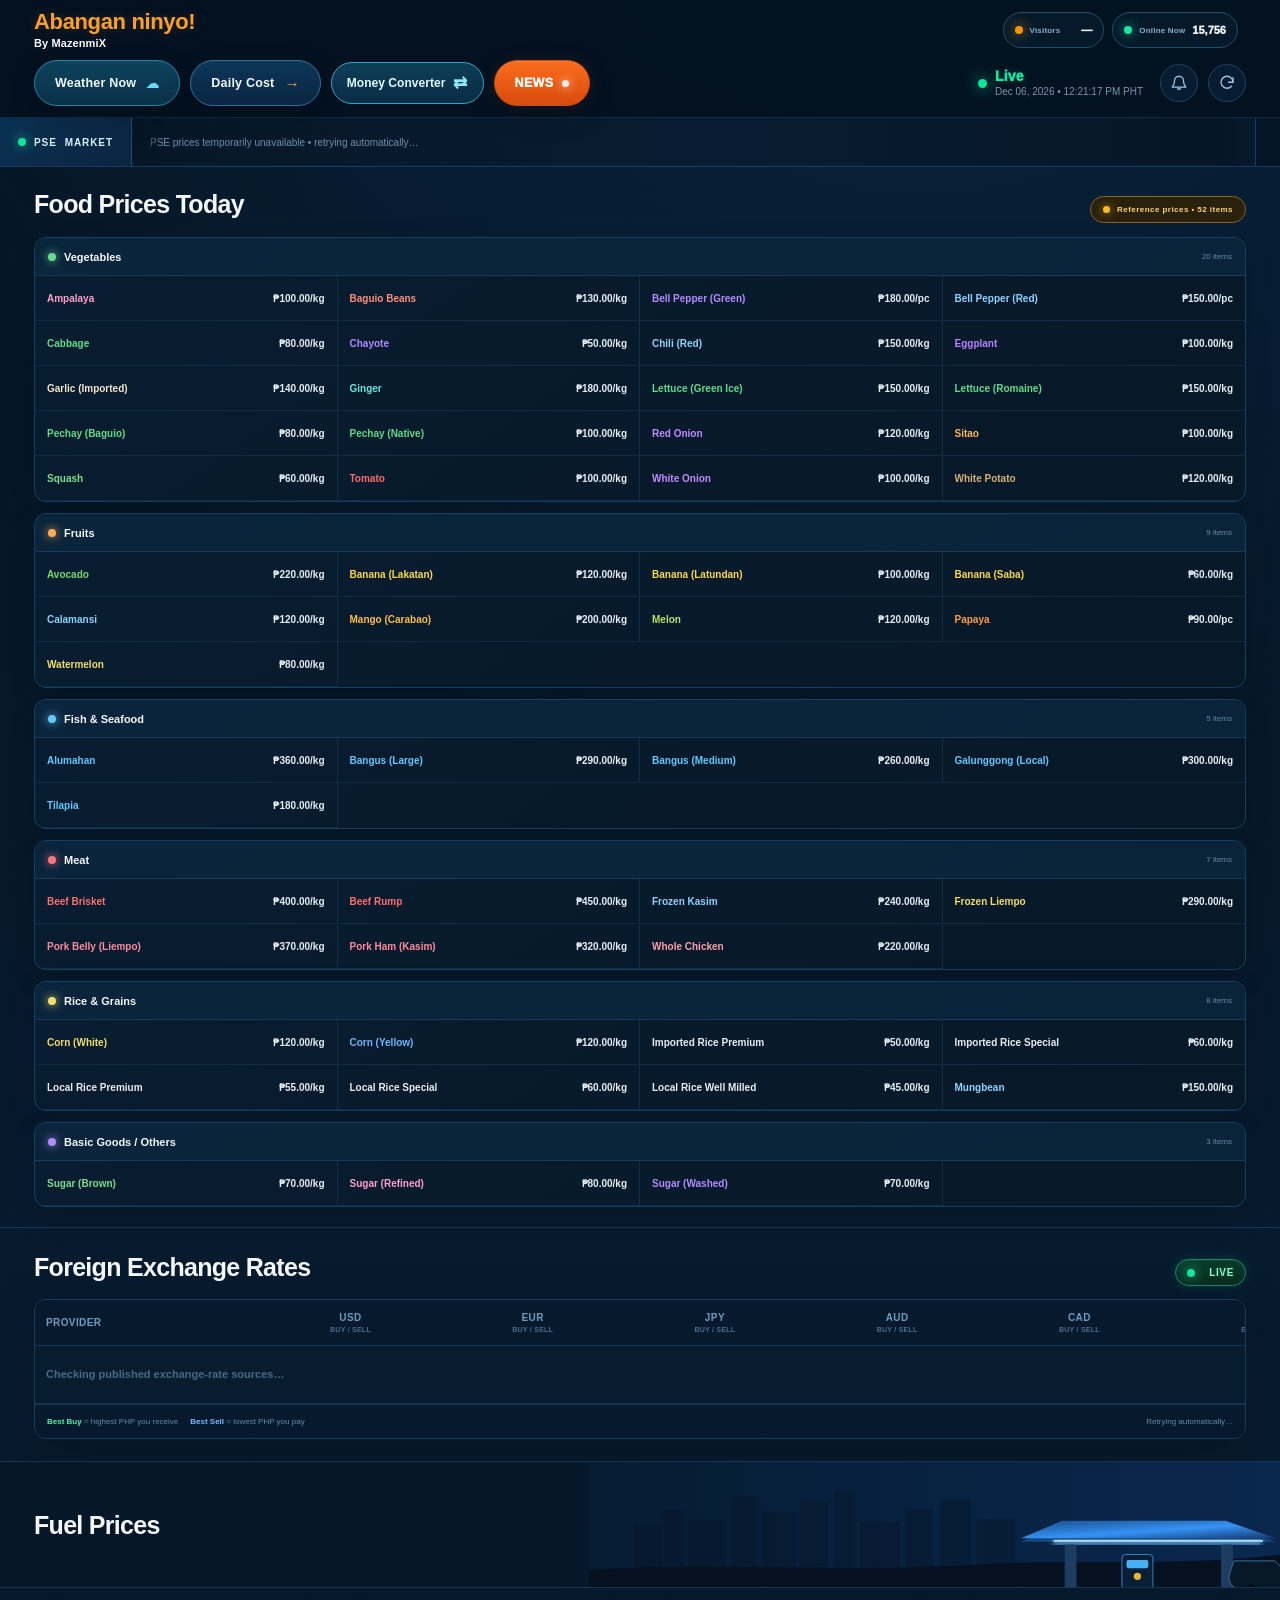
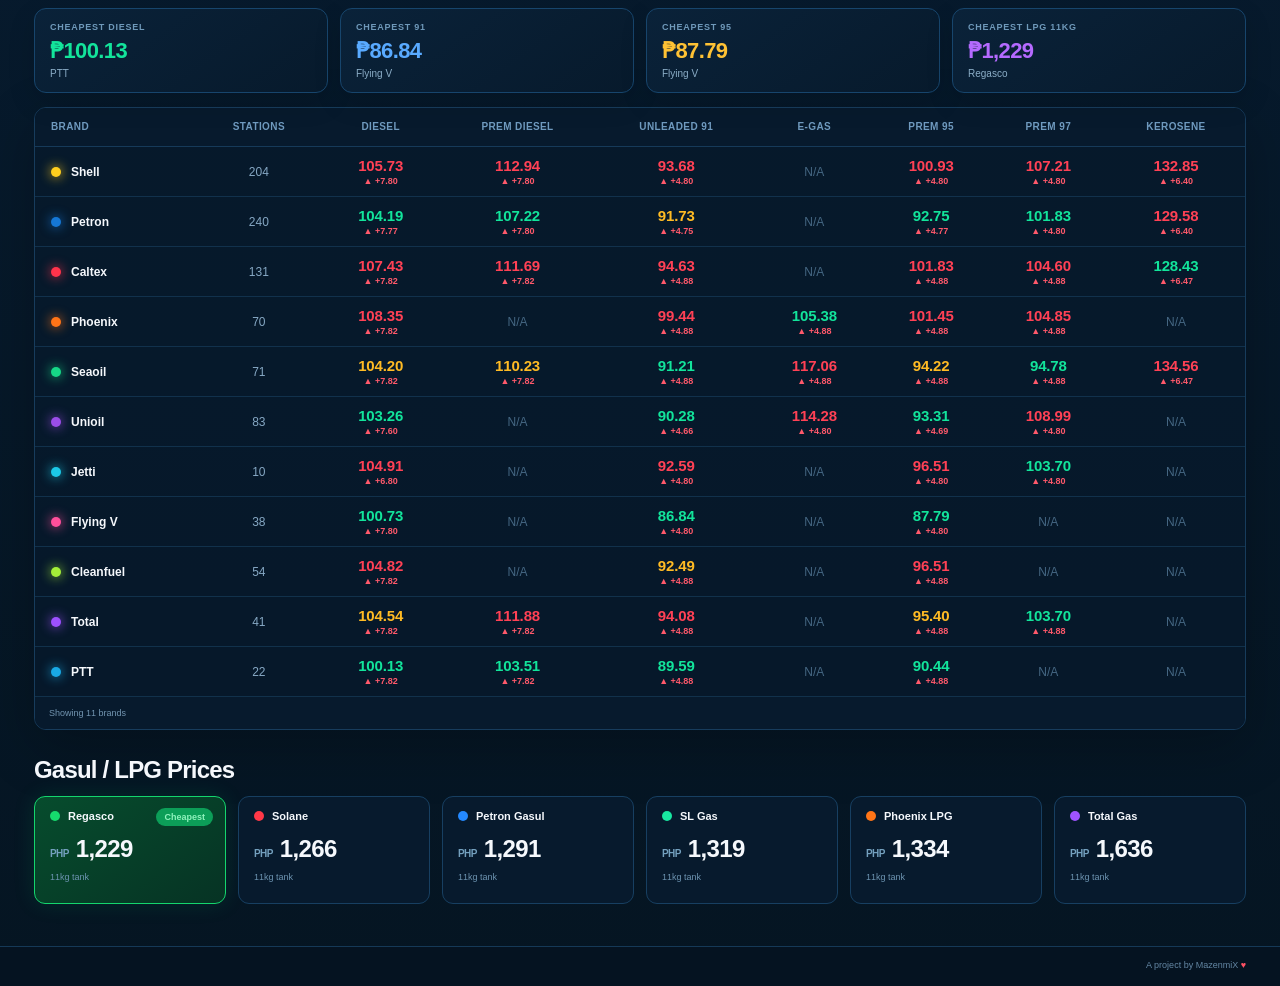
==== commit 0d55e160: "Standardize all MX Fuel freshness badges as fixed green pulsing LIVE indicators" ====
--- a/index.html
+++ b/index.html
@@ -1 +1 @@
-<!doctype html> <html lang="en"> <head> <meta charset="utf-8"> <meta name="viewport" content="width=device-width,initial-scale=1,viewport-fit=cover"> <title>Abangan ninyo!</title> <link rel="canonical" href="https://mxfuel.pages.dev/"> <meta property="og:type" content="website"> <meta property="og:site_name" content="MX Fuel"> <meta property="og:url" content="https://mxfuel.pages.dev/"> <meta property="og:title" content="Abangan ninyo! | MX Fuel"> <meta property="og:description" content="Philippines real-time prices for fuel, forex, weather, and daily cost."> <meta property="og:image" content="https://mxfuel.pages.dev/mxfuel-share-20261026.jpg"> <meta property="og:image:secure_url" content="https://mxfuel.pages.dev/mxfuel-share-20261026.jpg"> <meta property="og:image:type" content="image/jpeg"> <meta property="og:image:width" content="1200"> <meta property="og:image:height" content="630"> <meta property="og:image:alt" content="MX Fuel — real-time Philippine fuel, forex, weather and daily cost"> <meta name="twitter:card" content="summary_large_image"> <meta name="twitter:title" content="Abangan ninyo! | MX Fuel"> <meta name="twitter:description" content="Philippines real-time prices for fuel, forex, weather, and daily cost."> <meta name="twitter:image" content="https://mxfuel.pages.dev/mxfuel-share-20261026.jpg"> <meta name="twitter:image:alt" content="MX Fuel Philippines dashboard"> <meta name="mx-og-build" content="2026-10-26-v2"> <meta name="theme-color" content="#061526"> <meta name="description" content="MX Fuel Watch PH — live Philippine fuel and LPG price comparison."> <link rel="icon" href="./favicon.svg" type="image/svg+xml"> <link rel="alternate icon" href="./favicon.svg"> <link rel="apple-touch-icon" href="./favicon.svg"> <link rel="manifest" href="./site.webmanifest"> <style>:root{--bg:#061526;--bg2:#071a2d;--panel:#0a2036;--panel2:#0d2742;--line:#173b5d;--text:#f5f8fc;--muted:#7fa4c5;--muted2:#537694;--blue:#48a2ff;--blue2:#1e7cff;--green:#12e49b;--amber:#ffbb24;--red:#ff4155;--cyan:#12c6e8;--purple:#9d50ff;--shadow:0 18px 55px rgba(0,0,0,.22)}*{box-sizing:border-box}html{scroll-behavior:smooth;background:var(--bg)}body{margin:0;color:var(--text);font-family:Inter,ui-sans-serif,-apple-system,BlinkMacSystemFont,"Segoe UI",Roboto,Arial,sans-serif;background:radial-gradient(circle at 72% -15%,rgba(22,93,151,.28),transparent 38%),linear-gradient(180deg,#051423 0,#071b2f 53%,#051522 100%);min-height:100vh}button,input,select{font:inherit}button{color:inherit}a{color:inherit;text-decoration:none}.site{min-height:100vh}.header{position:sticky;top:0;z-index:40;height:64px;border-bottom:1px solid rgba(67,126,177,.22);background:rgba(4,18,32,.94);backdrop-filter:blur(18px)}.navbar{max-width:1460px;height:64px;margin:auto;display:flex;align-items:center;justify-content:space-between;padding:0 34px;gap:26px}.brand{display:flex;align-items:center;gap:0;min-width:240px;margin-right:auto}.mxmark{width:48px;height:36px;position:relative;filter:drop-shadow(0 7px 16px rgba(35,130,255,.28))}.mxmark i{position:absolute;top:4px;width:13px;height:31px;border-radius:5px;transform:skew(-27deg);background:linear-gradient(180deg,#64c1ff,#2a78ff)}.mxmark i:first-child{left:4px}.mxmark i:nth-child(2){left:18px;transform:skew(27deg);background:linear-gradient(180deg,#8a70ff,#347dff)}.mxmark i:nth-child(3){right:3px;background:linear-gradient(180deg,#2ba5ff,#2761ee)}.brandcopy strong{display:block;font-size:19px;line-height:1;font-weight:800;letter-spacing:-.35px}.brandcopy span{display:block;font-size:10px;margin-top:5px;color:#8da9c1}.navlinks{display:flex;align-items:stretch;height:100%;gap:4px;flex:1}.navlinks a{display:flex;align-items:center;padding:0 18px;color:#9fb9d0;font-size:13px;position:relative;white-space:nowrap}.navlinks a.active{color:#fff;background:linear-gradient(180deg,transparent 58%,rgba(36,126,255,.14))}.navlinks a.active:after{content:"";position:absolute;left:0;right:0;bottom:0;height:3px;background:#2688ff;border-radius:4px 4px 0 0;box-shadow:0 0 16px rgba(38,136,255,.7)}.navright{display:flex;align-items:center;gap:16px}.livebadge{display:flex;align-items:center;gap:8px;min-width:172px}.livedot{width:9px;height:9px;border-radius:50%;background:#0ee697;box-shadow:0 0 0 0 rgba(14,230,151,.4),0 0 15px rgba(14,230,151,.9);animation:mxLivePulse 1.15s ease-in-out infinite}@keyframes mxLivePulse{0%,100%{transform:scale(.9);box-shadow:0 0 0 0 rgba(14,230,151,.4),0 0 9px rgba(14,230,151,.78)}50%{transform:scale(1.16);box-shadow:0 0 0 6px rgba(14,230,151,0),0 0 20px #0ee697}}.livecopy b{display:block;color:#15e9a0;font-size:14px;font-weight:950;line-height:1.05;letter-spacing:.2px;text-shadow:0 0 9px rgba(21,233,160,.28)}.livecopy span{display:block;color:#7897b2;font-size:10px;margin-top:3px;white-space:nowrap}.livebadge.stale .livedot{background:#ffbb24;box-shadow:0 0 10px rgba(255,187,36,.75);animation:none}.livebadge.stale .livecopy b{color:#ffd66a;text-shadow:none}.iconbtn{width:38px;height:38px;border-radius:50%;border:1px solid #1b4468;background:#071c31;display:grid;place-items:center;cursor:pointer;color:#9ec5e8}.iconbtn:hover{border-color:#2a78b9;background:#0b2845}.hero{position:relative;overflow:hidden;border-bottom:1px solid #143756;background:linear-gradient(90deg,#06172a 0,#06172a 44%,#071c34 68%,#071a2c 100%)}.hero-inner{max-width:1460px;min-height:125px;margin:auto;padding:20px 34px 18px;position:relative;display:flex;align-items:center}.hero-copy{z-index:2;max-width:710px}.eyebrow{font-size:10px;letter-spacing:1.8px;color:#62a7e8;font-weight:800}.hero h1{font-size:38px;line-height:1;margin:8px 0 9px;letter-spacing:-1.4px}.hero p{margin:0;color:#8eb2d1;font-size:13px}.hero-art{position:absolute;right:0;top:0;height:100%;width:54%;opacity:.95}.toolbar-wrap{border-bottom:1px solid #173a58;background:#0b2137}.toolbar{max-width:1460px;margin:auto;padding:12px 34px;display:flex;align-items:center;gap:14px;min-height:58px}.browse-label{display:flex;align-items:center;gap:8px;color:#68a7df;font-size:11px;font-weight:800;letter-spacing:.6px;white-space:nowrap}.area-scroller{display:flex;align-items:center;gap:5px;min-width:0;overflow-x:auto;scrollbar-width:none;flex:1}.area-scroller::-webkit-scrollbar{display:none}.area-chip{border:0;background:0 0;color:#b0c5d7;border-radius:22px;padding:9px 13px;font-size:11px;cursor:pointer;white-space:nowrap}.area-chip.active{background:linear-gradient(180deg,#63b9ff,#348bff);color:#06182a;box-shadow:0 4px 14px rgba(53,145,255,.35);font-weight:800}.filters{display:flex;gap:8px;align-items:center}.searchbox{width:230px;height:38px;border:1px solid #1c4c75;border-radius:24px;background:#071c31;display:flex;align-items:center;padding:0 14px;gap:8px}.searchbox svg{width:15px;color:#6394bd}.searchbox input{width:100%;border:0;outline:0;background:0 0;color:#d8e7f4;font-size:11px}.searchbox input::placeholder{color:#5f81a1}.select{height:38px;border:1px solid #1c4c75;border-radius:24px;background:#071c31;color:#d7e5f1;padding:0 35px 0 14px;font-size:11px;outline:0}.content{max-width:1460px;margin:auto;padding:20px 34px 28px}.table-shell{border:1px solid #173c5c;border-radius:12px;overflow:hidden;background:rgba(7,26,44,.76);box-shadow:var(--shadow)}.table-scroll{overflow:auto;scrollbar-color:#1d4c74 #07192b}.fuel-table{width:100%;border-collapse:collapse;min-width:1040px}.fuel-table th{height:39px;padding:0 16px;text-align:center;font-size:10px;letter-spacing:.4px;color:#6f9abf;background:#071a2d;border-bottom:1px solid #163a59;font-weight:700}.fuel-table td:first-child,.fuel-table th:first-child{text-align:left}.fuel-table td{height:50px;padding:7px 16px;text-align:center;border-bottom:1px solid rgba(30,75,112,.48);font-size:12px}.fuel-table tbody tr:hover{background:rgba(28,84,130,.13)}.brandcell{display:flex;align-items:center;gap:10px;font-weight:700}.branddot{width:10px;height:10px;border-radius:50%;box-shadow:0 0 12px currentColor}.station-count{color:#86a8c4}.price-main{font-size:15px;font-weight:800;letter-spacing:-.15px}.price-low{color:var(--green)}.price-mid{color:var(--amber)}.price-high{color:var(--red)}.price-na{color:#456783;font-weight:500}.delta{display:block;margin-top:2px;font-size:9px;font-weight:700}.delta.up{color:#ff596b}.delta.down{color:#19d99b}.table-foot{height:32px;padding:0 14px;display:flex;align-items:center;justify-content:space-between;color:#7295b1;font-size:9px;background:#071a2d}.info-banner{margin:12px 0 18px;border:1px solid #14b15e;border-radius:13px;background:linear-gradient(90deg,rgba(4,89,49,.82),rgba(5,97,55,.66));min-height:62px;padding:10px 16px;display:flex;align-items:center;gap:14px;box-shadow:0 0 26px rgba(9,211,101,.09)}.check{width:34px;height:34px;border-radius:50%;display:grid;place-items:center;background:#21dfa0;color:#063321;font-weight:900;font-size:18px}.info-copy{flex:1}.info-copy b{display:block;font-size:12px}.info-copy span{display:block;color:#6ff0af;font-size:10px;margin-top:4px}.leafbox{min-width:175px;border:1px solid rgba(0,219,129,.35);border-radius:10px;background:rgba(0,36,28,.36);padding:8px 14px;color:#54edab;display:flex;align-items:center;gap:9px;font-size:10px}.close-banner{background:0 0;border:0;color:#37da91;font-size:18px;cursor:pointer}.lpg-head{display:flex;align-items:flex-end;justify-content:space-between;gap:18px;margin-bottom:12px}.lpg-title{display:flex;align-items:center;gap:12px}.cylinder{width:37px;height:37px;border-radius:10px;background:linear-gradient(180deg,#298fff,#4b79ff);display:grid;place-items:center;font-size:20px;box-shadow:0 8px 18px rgba(37,121,255,.25)}.lpg-title h2{margin:0;font-size:24px;letter-spacing:-.8px}.lpg-title p{margin:4px 0 0;color:#84a9c6;font-size:11px}.weight-tabs{display:flex;gap:7px}.weight{min-width:70px;height:34px;border-radius:20px;border:1px solid #1d4a73;background:#071c31;color:#8db0cc;font-size:11px;cursor:pointer}.weight.active{background:linear-gradient(180deg,#7ccaff,#4f9aff);color:#06182a;border-color:#7ccaff;font-weight:800;box-shadow:0 0 18px rgba(81,158,255,.25)}.lpg-grid{display:grid;grid-template-columns:repeat(6,minmax(0,1fr));gap:12px}.lpg-card{min-height:108px;border:1px solid #173f61;border-radius:11px;background:#071a2d;padding:13px 15px;position:relative}.lpg-card.cheapest{border-color:#14d66d;background:linear-gradient(145deg,#064c2d,#063324);box-shadow:0 0 22px rgba(17,214,107,.12)}.lpg-name{display:flex;align-items:center;gap:8px;font-size:11px;font-weight:800}.lpg-dot{width:10px;height:10px;border-radius:50%}.cheapest-badge{position:absolute;right:12px;top:11px;padding:4px 8px;border-radius:12px;background:#0c9e58;color:#8ff3bd;font-size:9px;font-weight:800}.lpg-price{margin-top:13px;font-size:24px;font-weight:900;letter-spacing:-.6px}.lpg-price small{font-size:10px;font-weight:600;color:#74a0be;margin-right:7px}.lpg-bottom{margin-top:9px;display:flex;justify-content:space-between;color:#6d94b1;font-size:9px}.lpg-change.up{color:#ff5367;font-weight:800}.lpg-change.down{color:#16e19b;font-weight:800}.footer{border-top:1px solid #153957;background:#051321}.footer-inner{max-width:1460px;margin:auto;padding:13px 34px 16px;display:flex;align-items:center;justify-content:flex-end}.footer-brand{display:flex;align-items:center;gap:9px}.footer-mark{width:35px;transform:scale(.72)}.footer-brand strong{display:block;font-size:11px}.footer-brand span{display:block;color:#6e91ad;font-size:9px;margin-top:2px}.footer-note{color:#6487a4;font-size:9px}.footer-note .heart{color:#ff5164}.toast{position:fixed;left:50%;bottom:22px;transform:translate(-50%,20px);opacity:0;pointer-events:none;z-index:100;background:#0b2a43;border:1px solid #216397;border-radius:10px;padding:10px 14px;color:#ddecf7;font-size:11px;transition:.2s}.toast.show{opacity:1;transform:translate(-50%,0)}.loading-shimmer{animation:pulse 1.1s ease-in-out infinite alternate}@keyframes pulse{from{opacity:.55}to{opacity:1}}@media(max-width:1180px){.brand{min-width:240px}.navlinks a{padding:0 11px}.lpg-grid{grid-template-columns:repeat(3,1fr)}.filters{flex-wrap:wrap}.searchbox{width:190px}}@media(max-width:900px){.header{height:auto;position:relative}.navbar{height:auto;min-height:62px;padding:10px 16px;flex-wrap:wrap;gap:10px}.brand{min-width:0;flex:1}.navlinks{order:3;width:100%;height:42px;overflow-x:auto}.navlinks a{height:42px}.navright{margin-left:auto}.livebadge{min-width:0}.hero-inner{padding:18px 16px;min-height:130px}.hero-art{width:62%;opacity:.6}.hero-copy{max-width:64%}.hero h1{font-size:31px}.toolbar{padding:10px 16px;flex-wrap:wrap}.browse-label{width:100%}.area-scroller{order:2;width:100%}.filters{order:3;width:100%}.searchbox{flex:1;min-width:180px}.content{padding:16px}.lpg-grid{grid-template-columns:repeat(2,1fr)}.footer-inner{padding:13px 16px}}@media(max-width:600px){.brandcopy strong{font-size:16px}.brandcopy span{font-size:9px}.navright .iconbtn:nth-last-child(-n+2){display:none}.livecopy span{max-width:130px;overflow:hidden;text-overflow:ellipsis}.hero-inner{min-height:120px}.hero-copy{max-width:100%}.hero-art{opacity:.18;width:100%}.hero h1{font-size:29px}.hero p{font-size:11px;line-height:1.5}.filters{display:grid;grid-template-columns:1fr 1fr}.searchbox{grid-column:1/-1;width:100%}.select{width:100%}.content{padding:12px}.table-shell{border-radius:10px}.fuel-table td{height:47px;padding:7px 11px}.fuel-table th{padding:0 11px}.table-foot{gap:10px;align-items:flex-start;height:auto;padding:8px 10px;flex-direction:column}.info-banner{align-items:flex-start;flex-wrap:wrap}.leafbox{width:100%}.close-banner{position:absolute;right:20px}.lpg-head{align-items:flex-start;flex-direction:column}.lpg-title h2{font-size:21px}.weight-tabs{width:100%}.weight{flex:1}.lpg-grid{grid-template-columns:1fr}.lpg-card{min-height:100px}.footer-inner{align-items:flex-start;gap:16px;flex-direction:column}}.summary-grid{display:grid;grid-template-columns:repeat(4,minmax(0,1fr));gap:12px;margin-bottom:14px}.summary-card{border:1px solid #17456c;border-radius:12px;background:linear-gradient(145deg,#0a2239,#071a2c);padding:13px 15px;min-height:82px;box-shadow:0 10px 28px rgba(0,0,0,.12)}.summary-label{font-size:9px;letter-spacing:.75px;text-transform:uppercase;color:#6f99ba;font-weight:800}.summary-value{font-size:22px;line-height:1;margin-top:8px;font-weight:900;letter-spacing:-.6px}.summary-brand{font-size:10px;margin-top:6px;color:#8caec8}.summary-card.green .summary-value{color:#13e49b}.summary-card.blue .summary-value{color:#59aaff}.summary-card.gold .summary-value{color:#ffc234}.summary-card.purple .summary-value{color:#b56aff}.mobile-fuel-list{display:none;gap:10px;margin-bottom:14px}.mobile-brand-card{border:1px solid #173e5f;border-radius:13px;background:linear-gradient(145deg,#0a2238,#07192b);padding:13px 14px}.mobile-brand-head{display:flex;align-items:center;justify-content:space-between;gap:12px;margin-bottom:10px}.mobile-brand-name{display:flex;align-items:center;gap:9px;font-weight:800;font-size:13px}.mobile-stations{font-size:9px;color:#7196b2}.mobile-price-grid{display:grid;grid-template-columns:repeat(2,minmax(0,1fr));gap:8px}.mobile-price{border:1px solid #133650;border-radius:10px;background:#071827;padding:9px 10px;min-width:0}.mobile-price small{display:block;color:#668ba7;font-size:8px;text-transform:uppercase;letter-spacing:.45px;margin-bottom:4px}.mobile-price .price-main{font-size:15px}.mobile-price .delta{font-size:8px}.alert-btn{position:relative}.alert-count{position:absolute;right:-4px;top:-5px;min-width:16px;height:16px;border-radius:9px;background:#ff435b;color:#fff;display:none;place-items:center;font-size:8px;font-weight:900;border:2px solid #061526}.alert-count.show{display:grid}.alert-modal{position:fixed;inset:0;z-index:120;background:rgba(1,8,15,.74);backdrop-filter:blur(7px);display:none;align-items:center;justify-content:center;padding:18px}.alert-modal.open{display:flex}.alert-panel{width:min(470px,100%);border:1px solid #1d527d;border-radius:17px;background:linear-gradient(180deg,#0b263f,#071a2c);box-shadow:0 24px 80px rgba(0,0,0,.48);overflow:hidden}.alert-head{padding:16px 18px;border-bottom:1px solid #173d5c;display:flex;align-items:center;justify-content:space-between}.alert-head h3{margin:0;font-size:16px}.alert-close{width:30px;height:30px;border:1px solid #1a4568;border-radius:50%;background:#07192b;color:#8dafc9;cursor:pointer}.alert-body{padding:16px 18px}.alert-note{font-size:10px;color:#789bb7;line-height:1.55;margin-bottom:13px}.alert-form{display:grid;grid-template-columns:1fr 1fr auto;gap:8px}.alert-input,.alert-select{height:39px;border:1px solid #1b4b72;border-radius:10px;background:#06192a;color:#dfeaf3;padding:0 11px;outline:0;font-size:11px;min-width:0}.alert-save{height:39px;border:0;border-radius:10px;background:linear-gradient(180deg,#62bbff,#318aff);color:#06182a;padding:0 14px;font-size:11px;font-weight:900;cursor:pointer}.alert-list{margin-top:13px;display:grid;gap:8px}.alert-item{display:flex;align-items:center;justify-content:space-between;gap:12px;border:1px solid #173d5b;border-radius:10px;background:#071a2c;padding:10px 11px}.alert-item b{font-size:11px}.alert-item span{font-size:9px;color:#7296b2;display:block;margin-top:2px}.alert-remove{border:0;background:#321522;color:#ff6273;border-radius:8px;padding:7px 9px;font-size:9px;cursor:pointer}.alert-empty{font-size:10px;color:#6489a7;padding:8px 0}@media(max-width:900px){.summary-grid{grid-template-columns:repeat(2,1fr)}}@media(max-width:600px){.summary-grid{grid-template-columns:repeat(2,1fr);gap:8px}.summary-card{min-height:74px;padding:11px}.summary-value{font-size:19px}.table-shell{display:none}.mobile-fuel-list{display:grid}.mobile-price-grid{grid-template-columns:repeat(2,minmax(0,1fr))}.alert-form{grid-template-columns:1fr 1fr}.alert-save{grid-column:1/-1;width:100%}.navright{gap:9px}.livebadge{min-width:0}.iconbtn{width:36px;height:36px}}@media(max-width:380px){.summary-grid{grid-template-columns:1fr}.mobile-price-grid{grid-template-columns:1fr 1fr}}.pse-ticker-shell{display:flex;align-items:stretch;min-height:48px;border-bottom:1px solid #173b5d;background:linear-gradient(90deg,#061526,#081d31 56%,#061526);box-shadow:inset 0 -1px 0 rgba(68,142,205,.05);overflow:hidden}.pse-ticker-label{position:relative;z-index:3;flex:0 0 auto;min-width:132px;padding:0 16px;display:flex;align-items:center;justify-content:center;gap:8px;background:linear-gradient(135deg,#0a3152,#0b2440);border-right:1px solid #1a4f7a;color:#d9efff;font-size:10px;font-weight:900;letter-spacing:.9px;white-space:nowrap;box-shadow:9px 0 22px rgba(2,10,17,.28)}.pse-ticker-label:before{content:"";width:8px;height:8px;border-radius:50%;background:#12e49b;box-shadow:0 0 12px rgba(18,228,155,.85)}.pse-ticker-main{min-width:0;flex:1;display:flex;align-items:center;overflow:hidden}.pse-ticker-delay{flex:0 0 auto;display:flex;align-items:center;padding:0 12px;border-left:1px solid #143c5f;color:#668eae;font-size:8px;letter-spacing:.45px;white-space:nowrap;background:#061526}@media(max-width:700px){.pse-ticker-shell{min-height:46px}.pse-ticker-label{min-width:72px;padding:0 9px;font-size:9px;letter-spacing:.45px}.pse-ticker-label span{display:none}.pse-ticker-delay{display:none}}.custom-pse-main{overflow:hidden!important;position:relative}.pse-scroll-mask{width:100%;overflow:hidden;white-space:nowrap;position:relative}.pse-scroll-mask:after,.pse-scroll-mask:before{content:"";position:absolute;top:0;bottom:0;width:30px;z-index:2;pointer-events:none}.pse-scroll-mask:before{left:0;background:linear-gradient(90deg,#071a2d,transparent)}.pse-scroll-mask:after{right:0;background:linear-gradient(270deg,#071a2d,transparent)}.pse-scroll-track{display:inline-flex;flex-wrap:nowrap;align-items:center;width:max-content;min-width:max-content;height:48px;will-change:transform;transform:translate3d(0,0,0);-webkit-transform:translate3d(0,0,0);backface-visibility:hidden;-webkit-backface-visibility:hidden;animation:pseTickerMove 20s linear infinite;-webkit-animation:pseTickerMove 20s linear infinite;animation-play-state:running;-webkit-animation-play-state:running}.pse-stock-item{display:inline-flex;align-items:center;gap:7px;height:30px;padding:0 17px;border-right:1px solid rgba(56,100,137,.34);font-variant-numeric:tabular-nums}.pse-symbol{font-size:11px;font-weight:900;letter-spacing:.25px;color:#f2f8fd}.pse-trend{font-size:8px;font-weight:900;line-height:1;transform:translateY(-1px)}.pse-price{font-size:11px;font-weight:800;color:#d9e8f5;letter-spacing:.05px}.pse-change{font-size:10px;font-weight:800}.pse-up .pse-change,.pse-up .pse-trend{color:#13e49b}.pse-down .pse-change,.pse-down .pse-trend{color:#ff5266}.pse-flat .pse-change,.pse-flat .pse-trend{color:#91a9bc}.pse-stock-placeholder{height:48px;display:flex;align-items:center;padding:0 18px;color:#718fab;font-size:10px}@-webkit-keyframes pseTickerMove{from{-webkit-transform:translate3d(0,0,0);transform:translate3d(0,0,0)}to{-webkit-transform:translate3d(-50%,0,0);transform:translate3d(-50%,0,0)}}@keyframes pseTickerMove{from{-webkit-transform:translate3d(0,0,0);transform:translate3d(0,0,0)}to{-webkit-transform:translate3d(-50%,0,0);transform:translate3d(-50%,0,0)}}@media(max-width:700px){.pse-scroll-track{animation-play-state:running;-webkit-animation-play-state:running}.pse-stock-item{padding:0 13px;gap:6px}.pse-price,.pse-symbol{font-size:10px}.pse-change{font-size:9px}}.food-ticker-shell{display:flex;align-items:stretch;min-height:46px;border-bottom:1px solid #173b5d;background:linear-gradient(90deg,#071727,#0a2030 52%,#071727);overflow:hidden}.food-ticker-label{position:relative;z-index:3;flex:0 0 auto;min-width:142px;padding:0 15px;display:flex;align-items:center;justify-content:center;gap:8px;background:linear-gradient(135deg,#23311c,#183424);border-right:1px solid #315b39;color:#e8f8df;font-size:10px;font-weight:900;letter-spacing:.8px;white-space:nowrap;box-shadow:9px 0 22px rgba(2,10,17,.25)}.food-ticker-label:before{content:"";width:8px;height:8px;border-radius:50%;background:#8be04f;box-shadow:0 0 12px rgba(139,224,79,.7)}.food-ticker-main{min-width:0;flex:1;overflow:hidden;display:flex;align-items:center}.food-scroll-mask{width:100%;overflow:hidden;white-space:nowrap;position:relative}.food-scroll-mask:after,.food-scroll-mask:before{content:"";position:absolute;top:0;bottom:0;width:30px;z-index:2;pointer-events:none}.food-scroll-mask:before{left:0;background:linear-gradient(90deg,#081b2b,transparent)}.food-scroll-mask:after{right:0;background:linear-gradient(270deg,#081b2b,transparent)}.food-scroll-track{display:inline-flex;flex-wrap:nowrap;align-items:center;width:max-content;min-width:max-content;height:46px;will-change:transform;transform:translate3d(0,0,0);-webkit-transform:translate3d(0,0,0);backface-visibility:hidden;-webkit-backface-visibility:hidden;animation:foodTickerMove 180s linear infinite;-webkit-animation:foodTickerMove 180s linear infinite;animation-play-state:running;-webkit-animation-play-state:running}.food-item{display:inline-flex;align-items:center;gap:7px;height:30px;padding:0 16px;border-right:1px solid rgba(63,102,95,.34);font-variant-numeric:tabular-nums}.food-name{font-size:10px;font-weight:850;color:#eef8f0;max-width:240px;overflow:hidden;text-overflow:ellipsis;text-shadow:0 0 10px color-mix(in srgb,currentColor 28%,transparent)}.food-trend{font-size:8px;font-weight:900;line-height:1;transform:translateY(-1px)}.food-price{font-size:10px;font-weight:850;color:#dce9f2}.food-change{font-size:9px;font-weight:800}.food-up .food-change,.food-up .food-trend{color:#ff5a68}.food-down .food-change,.food-down .food-trend{color:#21df9b}.food-flat .food-change,.food-flat .food-trend{color:#91a9bc}.food-ticker-source{flex:0 0 auto;display:flex;align-items:center;padding:0 12px;border-left:1px solid #143c5f;color:#6f91aa;font-size:8px;letter-spacing:.4px;white-space:nowrap;background:#061526}.food-placeholder{height:46px;display:flex;align-items:center;padding:0 18px;color:#718fab;font-size:10px}@-webkit-keyframes foodTickerMove{from{-webkit-transform:translate3d(0,0,0);transform:translate3d(0,0,0)}to{-webkit-transform:translate3d(-50%,0,0);transform:translate3d(-50%,0,0)}}@keyframes foodTickerMove{from{-webkit-transform:translate3d(0,0,0);transform:translate3d(0,0,0)}to{-webkit-transform:translate3d(-50%,0,0);transform:translate3d(-50%,0,0)}}@media(max-width:700px){.food-ticker-shell{min-height:44px}.food-ticker-label{min-width:76px;padding:0 9px;font-size:9px;letter-spacing:.35px}.food-ticker-label span{display:none}.food-ticker-source{display:none}.food-item{padding:0 13px;gap:6px}.food-name,.food-price{font-size:9px}.food-change{font-size:8px}}.food-prices-section{max-width:1460px;margin:0 auto;padding:18px 34px 20px;border-bottom:1px solid #153957}.food-prices-head{display:flex;align-items:flex-end;justify-content:space-between;gap:18px;margin-bottom:14px}.food-eyebrow{font-size:9px;letter-spacing:1.5px;color:#75b99d;font-weight:900}.food-prices-head h2{margin:5px 0 4px;font-size:25px;letter-spacing:-.7px}.food-prices-head p{margin:0;color:#7799b3;font-size:10px}.food-source-pill{flex:0 0 auto;display:inline-flex;align-items:center;gap:7px;border:1px solid #245d47;border-radius:18px;background:#08281d;color:#84e4b2;padding:8px 12px;font-size:8px;font-weight:800;letter-spacing:.45px;white-space:nowrap}.food-source-pill:before{content:"";width:7px;height:7px;flex:0 0 7px;border-radius:50%;background:#0ee697;box-shadow:0 0 0 0 rgba(14,230,151,.4),0 0 12px rgba(14,230,151,.9);animation:mxLivePulse 1.15s ease-in-out infinite}.food-source-pill.stale{border-color:#8a6420;background:#2a210d;color:#ffd66a}.food-source-pill.stale:before{background:#ffbb24;box-shadow:0 0 9px rgba(255,187,36,.75);animation:none}.food-source-pill.checking{border-color:#31536f;background:#0b2234;color:#8fb0c8}.food-source-pill.checking:before{background:#6f96b5;box-shadow:none;animation:none}.food-category-stack{display:grid;gap:11px}.food-category{border:1px solid #173f60;border-radius:12px;overflow:hidden;background:linear-gradient(145deg,#081d31,#071827);box-shadow:0 10px 28px rgba(0,0,0,.12)}.food-category-head{min-height:38px;display:flex;align-items:center;justify-content:space-between;gap:12px;padding:0 13px;border-bottom:1px solid #173b59;background:rgba(11,38,61,.82)}.food-category-title{display:flex;align-items:center;gap:8px;font-size:11px;font-weight:900}.food-category-dot{width:8px;height:8px;border-radius:50%;box-shadow:0 0 10px currentColor}.food-category-count{color:#668aa5;font-size:8px}.food-items-grid{display:grid;grid-template-columns:repeat(4,minmax(0,1fr))}.food-row{min-width:0;min-height:45px;padding:8px 12px;display:grid;grid-template-columns:minmax(0,1fr) auto;align-items:center;gap:10px;border-right:1px solid rgba(28,67,98,.5);border-bottom:1px solid rgba(28,67,98,.45)}.food-row:nth-child(4n){border-right:0}.food-row-name{min-width:0;overflow:hidden;text-overflow:ellipsis;white-space:nowrap;font-size:10px;font-weight:800}.food-row-right{display:flex;align-items:center;gap:6px;white-space:nowrap;font-variant-numeric:tabular-nums}.food-row-price{color:#e4edf4;font-size:10px;font-weight:900}.food-row-trend{font-size:7px;font-weight:900}.food-row-change{font-size:8px;font-weight:900}.food-row.up .food-row-change,.food-row.up .food-row-trend{color:#ff596b}.food-row.down .food-row-change,.food-row.down .food-row-trend{color:#17dea0}.food-row.flat .food-row-change,.food-row.flat .food-row-trend{display:none}@media(max-width:1000px){.food-items-grid{grid-template-columns:repeat(3,minmax(0,1fr))}.food-row:nth-child(4n){border-right:1px solid rgba(28,67,98,.5)}.food-row:nth-child(3n){border-right:0}}@media(max-width:720px){.food-prices-section{padding:15px 16px 18px}.food-prices-head{align-items:flex-start;flex-direction:column}.food-source-pill{align-self:flex-start}.food-items-grid{grid-template-columns:repeat(2,minmax(0,1fr))}.food-row:nth-child(3n){border-right:1px solid rgba(28,67,98,.5)}.food-row:nth-child(2n){border-right:0}}@media(max-width:430px){.food-items-grid{grid-template-columns:1fr}.food-row,.food-row:nth-child(2n),.food-row:nth-child(3n),.food-row:nth-child(4n){border-right:0}}.stay-brand{display:flex!important;flex-direction:column;align-items:flex-start;gap:4px}.stay-brand strong{display:block;font-size:22px!important;line-height:1!important;font-weight:900!important;letter-spacing:-.35px!important;color:#ff9f2e!important;text-shadow:0 0 12px rgba(255,159,46,.22)}.stay-brand span{display:block;font-size:11px!important;line-height:1.1!important;margin-top:0!important;color:#fff!important;font-weight:600!important;letter-spacing:.01em}@media(max-width:600px){.stay-brand strong{font-size:19px!important}.stay-brand span{font-size:10px!important}}.daily-cost-btn{height:46px;display:inline-flex;align-items:center;gap:10px;padding:0 20px;border-radius:24px;border:1px solid #2f6f9f;background:linear-gradient(180deg,#0d3558,#092642);color:#f1f8ff;font-size:12.5px;font-weight:900;letter-spacing:.2px;white-space:nowrap;box-shadow:0 10px 28px rgba(0,0,0,.18),inset 0 1px 0 rgba(255,255,255,.04);transition:.18s}.daily-cost-btn span{color:#ff9f2e;font-size:15px;line-height:1;transition:.18s}.daily-cost-btn:hover{border-color:#3c8ed0;background:#0d3152;transform:translateY(-1px)}.daily-cost-btn:hover span{transform:translateX(2px)}@media(max-width:720px){.daily-cost-btn{order:3;height:42px;padding:0 15px;font-size:11px}.navright{gap:9px}}@media(max-width:520px){.daily-cost-btn{width:100%;justify-content:center;order:5}.navright{width:100%;flex-wrap:wrap}.livebadge{flex:1}}.weather-now-btn{height:46px;display:inline-flex;align-items:center;gap:10px;padding:0 20px;border-radius:24px;border:1px solid #2b82aa;background:linear-gradient(180deg,#0d425d,#0a3147);color:#f2fbff;font-size:12.5px;font-weight:900;letter-spacing:.2px;white-space:nowrap;box-shadow:0 10px 28px rgba(0,0,0,.18),inset 0 1px 0 rgba(255,255,255,.04);transition:.18s}.weather-now-btn span{color:#6bd6ff;font-size:13px;line-height:1}.weather-now-btn:hover{border-color:#4ca9d1;background:#0c3d56;transform:translateY(-1px)}@media(max-width:720px){.weather-now-btn{order:2;height:42px;padding:0 15px;font-size:11px}}@media(max-width:520px){.weather-now-btn{width:100%;justify-content:center;order:4}}\n.brand{cursor:default;user-select:none}.visitor-stats{display:flex;align-items:center;gap:8px;margin-left:10px}.visitor-chip{height:36px;display:inline-flex;align-items:center;gap:7px;padding:0 11px;border-radius:18px;border:1px solid #244b67;background:rgba(6,28,47,.78);white-space:nowrap;box-shadow:inset 0 1px 0 rgba(255,255,255,.035)}.visitor-chip .visitor-label{font-size:8px;font-weight:800;color:#8fb0c9;letter-spacing:.2px}.visitor-chip b{font-size:11px;font-weight:950;color:#f4f8fb;min-width:25px;text-align:right}.visitor-demo{font-style:normal;font-size:5.8px;font-weight:950;letter-spacing:.55px;color:#6f8da5;opacity:.78;margin-left:1px}.visitor-estimated{font-size:3px;font-weight:600;letter-spacing:.2px;color:#607e97;opacity:.28;margin-left:1px;white-space:nowrap;line-height:1}.visitor-dot{width:8px;height:8px;border-radius:50%;flex:0 0 8px}.visitor-dot.purple{background:#ff9500;box-shadow:0 0 0 0 rgba(255,149,0,.42),0 0 14px #ff9500;animation:visitorPurplePulse 1.15s ease-in-out infinite}.visitor-dot.green{background:#20e59d;box-shadow:0 0 0 0 rgba(32,229,157,.35),0 0 12px rgba(32,229,157,.9);animation:visitorPulse 1.15s ease-in-out infinite}@keyframes visitorPulse{0%,100%{transform:scale(.9);box-shadow:0 0 0 0 rgba(32,229,157,.35),0 0 8px rgba(32,229,157,.75)}50%{transform:scale(1.15);box-shadow:0 0 0 5px rgba(32,229,157,0),0 0 17px #20e59d}}@keyframes visitorPurplePulse{0%,100%{transform:scale(.9);box-shadow:0 0 0 0 rgba(255,149,0,.42),0 0 10px rgba(255,149,0,.88)}50%{transform:scale(1.17);box-shadow:0 0 0 6px rgba(255,149,0,0),0 0 20px #ff9500}}@media(max-width:900px){.visitor-stats{order:3;width:100%;margin-left:0;justify-content:flex-start}.visitor-chip{height:34px}.visitor-chip .visitor-label{font-size:7.5px}.visitor-chip b{font-size:10.5px}}@media(max-width:520px){.visitor-stats{display:grid;grid-template-columns:1fr 1fr}.visitor-chip{justify-content:center;padding:0 9px}}.fx-section{max-width:1460px;margin:0 auto;padding:20px 34px 22px;border-bottom:1px solid #153957}.fx-head{display:flex;align-items:flex-end;justify-content:space-between;gap:18px;margin-bottom:13px}.fx-eyebrow{font-size:9px;letter-spacing:1.55px;color:#74b8ff;font-weight:900}.fx-head h2{margin:5px 0 4px;font-size:25px;letter-spacing:-.7px}.fx-head p{margin:0;color:#7799b3;font-size:10px;line-height:1.5}.fx-status{flex:0 0 auto;display:inline-flex;align-items:center;gap:7px;border:1px solid #31536f;border-radius:18px;background:#0b2234;color:#8fb0c8;padding:8px 12px;font-size:8px;font-weight:900;letter-spacing:.45px;white-space:nowrap}.fx-status:before{content:"";width:7px;height:7px;border-radius:50%;background:#6f96b5;box-shadow:none}.fx-status.live{border-color:#245d47;background:#08281d;color:#84e4b2}.fx-status.live:before{background:#12e49b;box-shadow:0 0 10px rgba(18,228,155,.8);animation:mxLivePulse 1.15s ease-in-out infinite}.fx-status.mixed{border-color:#315f91;background:#092642;color:#8dcbff}.fx-status.mixed:before{background:#48a2ff;box-shadow:0 0 10px rgba(72,162,255,.75)}.fx-table-shell{border:1px solid #173c5c;border-radius:12px;overflow:hidden;background:rgba(7,26,44,.76);box-shadow:var(--shadow)}.fx-table-scroll{overflow:auto;scrollbar-color:#1d4c74 #07192b}.fx-table{width:100%;border-collapse:collapse;min-width:1500px}.fx-table th{height:45px;padding:0 11px;text-align:center;font-size:10px;letter-spacing:.4px;color:#6f9abf;background:#071a2d;border-bottom:1px solid #163a59;font-weight:800}.fx-table td:first-child,.fx-table th:first-child{text-align:left;position:sticky;left:0;z-index:2;background:#081c30}.fx-table th:first-child{z-index:3;background:#071a2d}.fx-table th small{display:block;margin-top:3px;font-size:7px;color:#496f8f;letter-spacing:.25px}.fx-table td{height:58px;padding:7px 11px;text-align:center;border-bottom:1px solid rgba(30,75,112,.48);font-size:11px}.fx-table tbody tr:hover td{background-color:rgba(28,84,130,.13)}.fx-table tbody tr:hover td:first-child{background:#0a243c}.fx-provider{display:flex;align-items:center;gap:9px;min-width:155px}.fx-provider-main{min-width:0}.fx-provider-name{display:block;font-size:11px;font-weight:900;color:#edf6fd;white-space:nowrap}.fx-provider-note{display:block;margin-top:3px;font-size:7.5px;color:#668ba7;white-space:nowrap}.fx-provider-dot{width:9px;height:9px;border-radius:50%;flex:0 0 9px}.fx-provider-dot.live{background:#12e49b;box-shadow:0 0 10px rgba(18,228,155,.8)}.fx-provider-dot.verified{background:#48a2ff;box-shadow:0 0 9px rgba(72,162,255,.65)}.fx-provider-dot.last_verified{background:#ffbb24;box-shadow:0 0 9px rgba(255,187,36,.6)}.fx-provider-dot.branch_only,.fx-provider-dot.unavailable{background:#5d7890}.fx-pair{display:grid;grid-template-columns:1fr 1fr;gap:4px;align-items:center;min-width:112px}.fx-rate{border:1px solid #12334f;border-radius:7px;background:#071827;padding:5px 4px;line-height:1.05;font-variant-numeric:tabular-nums}.fx-rate small{display:block;font-size:6.5px;color:#587d9a;margin-bottom:3px;font-weight:800;letter-spacing:.35px}.fx-rate b{font-size:10px;color:#dceaf5}.fx-rate.best-buy{border-color:#176a4d;background:#073327}.fx-rate.best-buy b,.fx-rate.best-buy small{color:#56efad}.fx-rate.best-sell{border-color:#2c6297;background:#092a48}.fx-rate.best-sell b,.fx-rate.best-sell small{color:#78bdff}.fx-na{color:#476a85;font-size:9px;font-weight:700}.fx-foot{min-height:34px;padding:7px 12px;display:flex;align-items:center;justify-content:space-between;gap:12px;color:#648aa6;font-size:8px;background:#071a2d;border-top:1px solid #133650}.fx-legend{display:flex;gap:12px;flex-wrap:wrap}.fx-legend span{white-space:nowrap}.fx-legend b{font-weight:900}.fx-legend .buy{color:#56efad}.fx-legend .sell{color:#78bdff}.fx-mobile{display:none;gap:10px}.fx-mobile-card{border:1px solid #173e5f;border-radius:13px;background:linear-gradient(145deg,#0a2238,#07192b);padding:13px}.fx-mobile-head{display:flex;align-items:center;justify-content:space-between;gap:10px;margin-bottom:10px}.fx-mobile-head b{font-size:12px}.fx-mobile-status{font-size:7px;color:#7397b3;text-transform:uppercase;font-weight:900}.fx-mobile-grid{display:grid;grid-template-columns:repeat(2,minmax(0,1fr));gap:8px}.fx-mobile-currency{border:1px solid #133650;border-radius:9px;background:#071827;padding:8px}.fx-mobile-currency>strong{display:block;color:#7da3c0;font-size:8px;margin-bottom:5px}.fx-mobile-currency .fx-pair{min-width:0}@media(max-width:700px){.fx-section{padding:16px}.fx-head{align-items:flex-start;flex-direction:column}.fx-table-shell{display:none}.fx-mobile{display:grid}.fx-mobile-grid{grid-template-columns:repeat(2,minmax(0,1fr))}}@media(max-width:390px){.fx-mobile-grid{grid-template-columns:1fr}}.food-prices-head h2,.fx-head h2,.hero h1{margin:5px 0 4px;font-size:25px!important;line-height:normal;letter-spacing:-.7px}.visitor-estimated{font-size:.5px!important;opacity:.02!important;letter-spacing:-.45px!important;line-height:.5!important;transform:scale(.45)!important;transform-origin:left center!important;margin-left:0!important;max-width:10px!important;overflow:hidden!important;white-space:nowrap!important}.navright .money-converter-btn{display:inline-flex;align-items:center;justify-content:center;gap:8px;min-height:42px;padding:0 15px;border-radius:23px;border:1px solid #34a6c3;background:linear-gradient(180deg,#0d3e56,#0b2c45);color:#e2faff;text-decoration:none;font-size:12px;font-weight:850;letter-spacing:.05px;white-space:nowrap;transition:background .15s,border-color .15s}.navright .money-converter-btn span{color:#8ce9ff;font-size:17px;line-height:1}.navright .money-converter-btn:focus-visible,.navright .money-converter-btn:hover{background:#135472;border-color:#65d7ef;color:#fff}@media(max-width:1220px){.navright{gap:8px}.navright .money-converter-btn{padding:0 12px}}@media(max-width:720px){.navright .money-converter-btn{height:42px;font-size:11px}}@media(max-width:520px){.navright .money-converter-btn{order:7;width:100%;justify-content:center;min-width:0;min-height:42px}}</style> <style id="mx-news-button-v1">.news-main-btn{height:46px;display:inline-flex;align-items:center;gap:9px;padding:0 20px;border-radius:24px;border:1px solid #c74d16;background:linear-gradient(180deg,#fa6d1c,#d94a0d);color:#fff;font-size:12.5px;font-weight:950;letter-spacing:.35px;white-space:nowrap;box-shadow:0 10px 28px rgba(0,0,0,.18),0 0 18px rgba(255,107,22,.12),inset 0 1px 0 rgba(255,255,255,.1);transition:.18s}.news-main-btn span{width:7px;height:7px;border-radius:50%;background:#ffeded;box-shadow:0 0 10px rgba(255,255,255,.8);animation:mxNewsPulse 1.15s ease-in-out infinite}.news-main-btn:hover{border-color:#ff8b4c;background:linear-gradient(180deg,#ff7c2d,#e65310);transform:translateY(-1px)}@keyframes mxNewsPulse{50%{transform:scale(1.25);opacity:.7}}@media(max-width:720px){.news-main-btn{order:4;height:42px;padding:0 15px;font-size:11px}}@media(max-width:520px){.news-main-btn{width:100%;justify-content:center;order:6}}</style> <link rel="stylesheet" href="/assets/global-typhoon-alert.css?v=20261022b"><link rel="stylesheet" href="/assets/home-typhoon-placement.css?v=20261022d"><link rel="stylesheet" href="/assets/lpg-source-status.css?v=20261023-hide2"><link rel="stylesheet" href="/assets/mx-home-layout-20261023.css?v=20261023a"></head> <body> <div class="site"> <header class="header"> <div class="navbar"> <div class="brand"><span class="brandcopy stay-brand"><strong>Abangan ninyo!</strong><span>By MazenmiX</span></span></div><div class="visitor-stats" id="visitorStats"><div class="visitor-chip today"><span class="visitor-dot purple"></span><span class="visitor-label">Visitors</span><b id="visitorsToday">210,000</b></div><div class="visitor-chip now"><span class="visitor-dot green"></span><span class="visitor-label">Online Now</span><b id="visitorsNow">15,000</b></div><span class="visitor-estimated">Estimated</span></div> <div class="navright"> <a class="weather-now-btn" href="./weather-now.html">Weather Now <span>☁</span></a> <a class="daily-cost-btn" href="./daily-cost-watch.html">Daily Cost <span>→</span></a> <a class="money-converter-btn" href="https://mxmoney.pages.dev/" aria-label="Money Converter">Money Converter <span aria-hidden="true">⇄</span></a> <a class="news-main-btn" href="./news.html?v=newsroom-v25sroom-v24sroom-v23sroom-v21sroom-v20sroom-v19sroom-v18sroom-v17sroom-v16sroom-v15sroom-v14sroom-v13sroom-v11smooth4">NEWS <span></span></a> <div class="livebadge"><span class="livedot"></span><span class="livecopy"><b id="liveLabel">Live</b><span id="clockLabel">Loading current time…</span><span id="updatedLabel" style="display:none"></span></span></div> <button class="iconbtn alert-btn" id="alertButton" aria-label="Price alerts"> <svg width="18" height="18" viewBox="0 0 24 24" fill="none"><path d="M18 9a6 6 0 1 0-12 0c0 7-3 7-3 8.5h18C21 16 18 16 18 9Z" stroke="currentColor" stroke-width="1.7" stroke-linejoin="round"/><path d="M10 20h4" stroke="currentColor" stroke-width="1.7" stroke-linecap="round"/></svg> <span class="alert-count" id="alertCount">0</span></button> <button class="iconbtn" id="refreshAll" aria-label="Refresh"><svg width="18" height="18" viewBox="0 0 24 24" fill="none"><path d="M20 11a8 8 0 1 0-2 5.3" stroke="currentColor" stroke-width="1.8" stroke-linecap="round"/><path d="M20 5v6h-6" stroke="currentColor" stroke-width="1.8" stroke-linecap="round" stroke-linejoin="round"/></svg></button> </div></div></header> <section class="pse-ticker-shell" id="pseTicker" aria-label="Philippine stock market ticker"> <div class="pse-ticker-label">PSE <span>MARKET</span></div> <div class="pse-ticker-main custom-pse-main"> <div class="pse-scroll-mask"> <div class="pse-scroll-track" id="pseScrollTrack"> <div class="pse-stock-placeholder">Loading Philippine market prices…</div> </div> </div> </div> <div class="pse-ticker-delay"></div> </section> <section class="food-prices-section" id="foodPricesSection"> <div class="food-prices-head"> <div> <h2>Food Prices Today</h2> </div> <div id="mxHomepageTyphoonSlot" class="mx-home-typhoon-slot" hidden aria-hidden="true"></div> <div class="food-source-pill" id="foodSourcePill">Live</div> </div> <div class="food-category-stack" id="foodCategoryStack"></div> </section> <section class="fx-section" id="forex"> <div class="fx-head"> <div> <h2>Foreign Exchange Rates</h2> </div> <div class="fx-status" id="fxStatus">Checking 3 providers…</div> </div> <div class="fx-table-shell"> <div class="fx-table-scroll"> <table class="fx-table"> <thead><tr> <th>PROVIDER</th> <th>USD<small>BUY / SELL</small></th> <th>EUR<small>BUY / SELL</small></th> <th>JPY<small>BUY / SELL</small></th> <th>AUD<small>BUY / SELL</small></th> <th>CAD<small>BUY / SELL</small></th> <th>SGD<small>BUY / SELL</small></th> <th>HKD<small>BUY / SELL</small></th> </tr></thead> <tbody id="fxRows"><tr><td colspan="8" class="fx-na">Checking published exchange-rate sources…</td></tr></tbody> </table> </div> <div class="fx-foot"> <div class="fx-legend"><span><b class="buy">Best Buy</b> = highest PHP you receive</span><span><b class="sell">Best Sell</b> = lowest PHP you pay</span></div> <span id="fxChecked">Checking sources…</span> </div> </div> <div class="fx-mobile" id="fxMobile"></div> </section> <section class="hero" id="prices"><div class="hero-inner"> <div class="hero-copy"><div class="eyebrow"></div><h1>Fuel Prices</h1></div> <svg class="hero-art" viewBox="0 0 760 150" preserveAspectRatio="xMidYMid slice" aria-hidden="true"><defs><linearGradient id="sky" x1="0" y1="0" x2="1" y2="0"><stop stop-color="#071d34"/><stop offset="1" stop-color="#0b2850"/></linearGradient><linearGradient id="canopy" x1="0" y1="0" x2="1" y2="1"><stop stop-color="#1a4f8e"/><stop offset=".55" stop-color="#3999ff"/><stop offset="1" stop-color="#163d75"/></linearGradient><filter id="gl"><feGaussianBlur stdDeviation="3"/></filter></defs><rect width="760" height="150" fill="url(#sky)"/><g opacity=".32" fill="#06111f"><rect x="50" y="76" width="30" height="60"/><rect x="82" y="59" width="22" height="77"/><rect x="109" y="70" width="42" height="66"/><rect x="157" y="44" width="27" height="92"/><rect x="190" y="61" width="37" height="75"/><rect x="232" y="50" width="31" height="86"/><rect x="270" y="38" width="23" height="98"/><rect x="298" y="72" width="44" height="64"/><rect x="348" y="58" width="30" height="78"/><rect x="386" y="47" width="34" height="89"/><rect x="426" y="69" width="43" height="67"/></g><path d="M0 125C145 115 256 129 425 119c109-7 227 3 335-11v42H0z" fill="#06111f"/><g transform="translate(475 27)"><path d="M45 47h180l55 20H0z" fill="#174b84"/><path d="M45 44h180l55 19H0z" fill="url(#canopy)"/><rect x="35" y="65" width="230" height="5" rx="2.5" fill="#73c5ff" filter="url(#gl)"/><rect x="36" y="65" width="230" height="2" fill="#b9e7ff"/><rect x="48" y="70" width="13" height="55" rx="2" fill="#1e3f64"/><rect x="220" y="70" width="13" height="55" rx="2" fill="#1e3f64"/><rect x="111" y="81" width="34" height="39" rx="4" fill="#0a2037" stroke="#388fe2"/><rect x="116" y="87" width="24" height="9" rx="2" fill="#4bb8ff"/><circle cx="128" cy="105" r="4" fill="#f4be39"/><path d="M316 120h-72c-10 0-17-8-15-17l5-15h45l17 17h20z" fill="#071827" stroke="#3b7aad"/><circle cx="253" cy="121" r="7" fill="#02070c"/><circle cx="298" cy="121" r="7" fill="#02070c"/></g></svg> </div></section> <main class="content"> <section class="summary-grid" id="summaryGrid"> <article class="summary-card green"><div class="summary-label">Cheapest Diesel</div><div class="summary-value" id="sumDiesel">—</div><div class="summary-brand" id="sumDieselBrand">—</div></article> <article class="summary-card blue"><div class="summary-label">Cheapest 91</div><div class="summary-value" id="sum91">—</div><div class="summary-brand" id="sum91Brand">—</div></article> <article class="summary-card gold"><div class="summary-label">Cheapest 95</div><div class="summary-value" id="sum95">—</div><div class="summary-brand" id="sum95Brand">—</div></article> <article class="summary-card purple"><div class="summary-label">Cheapest LPG 11kg</div><div class="summary-value" id="sumLpg">—</div><div class="summary-brand" id="sumLpgBrand">—</div></article> </section> <section class="mobile-fuel-list" id="mobileFuelCards"></section> <section class="table-shell"><div class="table-scroll"><table class="fuel-table"><thead><tr><th>BRAND</th><th>STATIONS</th><th>DIESEL</th><th>PREM DIESEL</th><th>UNLEADED 91</th><th>E-GAS</th><th>PREM 95</th><th>PREM 97</th><th>KEROSENE</th></tr></thead><tbody id="fuelRows"></tbody></table></div><div class="table-foot"><span id="brandCountText">Showing 11 brands</span><span></span></div></section> <section id="lpg"><div class="lpg-head"><div class="lpg-title"><div><h2>Gasul / LPG Prices</h2></div></div></div><div class="lpg-grid" id="lpgGrid"></div></section> </main> <footer class="footer"><div class="footer-inner"><div class="footer-note">A project by MazenmiX <span class="heart">♥</span></div></div></footer> </div><div class="alert-modal" id="alertModal"> <div class="alert-panel"> <div class="alert-head"><h3>🔔 Price Alerts</h3><button class="alert-close" id="alertClose" aria-label="Close">×</button></div> <div class="alert-body"> <div class="alert-note">Set a target price. The alert stays saved on this device. When the latest available price is at or below your target, MX Fuel Watch PH can notify you.</div> <div class="alert-form"> <select class="alert-select" id="alertFuel"> <option value="diesel">Diesel</option><option value="unleaded91">Unleaded 91</option><option value="prem95">Premium 95</option><option value="prem97">Premium 97</option><option value="kerosene">Kerosene</option><option value="lpg">LPG 11kg</option> </select> <input class="alert-input" id="alertTarget" type="number" min="1" step="0.01" placeholder="Target price"> <button class="alert-save" id="alertSave">Save Alert</button> </div> <div class="alert-list" id="alertList"></div> </div> </div> </div> <div class="toast" id="toast"></div> <script data-mx-protected="1" src="/assets/mx-dda892c6a15d7936.js"></script> <script data-mx-protected="1" src="/assets/mx-458d7b8a6852a012.js"></script> <script data-mx-protected="1" src="/assets/mx-004e7e318f1b45d3.js"></script> <script data-mx-protected="1" src="/assets/mx-6d56e1f5609bc4f3.js"></script> <script data-mx-protected="1" src="/assets/mx-c7b991a5d124c23c.js?v=20261026-online-smooth4"></script> <script data-mx-protected="1" src="/assets/mx-f6f3a3bab5dc7707.js"></script> <script defer="defer" src="/assets/global-typhoon-alert.js?v=20261022b"></script><script defer="defer" src="/assets/header-alert-sizing.js?v=20261022c"></script><script defer="defer" src="/assets/home-typhoon-placement.js?v=20261022d"></script><script defer="defer" src="/assets/live-refresh-watchdog.js?v=20261022g"></script><script defer="defer" src="/assets/lpg-gaswatch-sync.js?v=20261023m"></script><script defer src="/assets/shared-online-now.js?v=20261108-sync1"></script></body> </html> 
+<!doctype html> <html lang="en"> <head> <meta charset="utf-8"> <meta name="viewport" content="width=device-width,initial-scale=1,viewport-fit=cover"> <title>Abangan ninyo!</title> <link rel="canonical" href="https://mxfuel.pages.dev/"> <meta property="og:type" content="website"> <meta property="og:site_name" content="MX Fuel"> <meta property="og:url" content="https://mxfuel.pages.dev/"> <meta property="og:title" content="Abangan ninyo! | MX Fuel"> <meta property="og:description" content="Philippines real-time prices for fuel, forex, weather, and daily cost."> <meta property="og:image" content="https://mxfuel.pages.dev/mxfuel-share-20261026.jpg"> <meta property="og:image:secure_url" content="https://mxfuel.pages.dev/mxfuel-share-20261026.jpg"> <meta property="og:image:type" content="image/jpeg"> <meta property="og:image:width" content="1200"> <meta property="og:image:height" content="630"> <meta property="og:image:alt" content="MX Fuel — real-time Philippine fuel, forex, weather and daily cost"> <meta name="twitter:card" content="summary_large_image"> <meta name="twitter:title" content="Abangan ninyo! | MX Fuel"> <meta name="twitter:description" content="Philippines real-time prices for fuel, forex, weather, and daily cost."> <meta name="twitter:image" content="https://mxfuel.pages.dev/mxfuel-share-20261026.jpg"> <meta name="twitter:image:alt" content="MX Fuel Philippines dashboard"> <meta name="mx-og-build" content="2026-10-26-v2"> <meta name="theme-color" content="#061526"> <meta name="description" content="MX Fuel Watch PH — live Philippine fuel and LPG price comparison."> <link rel="icon" href="./favicon.svg" type="image/svg+xml"> <link rel="alternate icon" href="./favicon.svg"> <link rel="apple-touch-icon" href="./favicon.svg"> <link rel="manifest" href="./site.webmanifest"> <style>:root{--bg:#061526;--bg2:#071a2d;--panel:#0a2036;--panel2:#0d2742;--line:#173b5d;--text:#f5f8fc;--muted:#7fa4c5;--muted2:#537694;--blue:#48a2ff;--blue2:#1e7cff;--green:#12e49b;--amber:#ffbb24;--red:#ff4155;--cyan:#12c6e8;--purple:#9d50ff;--shadow:0 18px 55px rgba(0,0,0,.22)}*{box-sizing:border-box}html{scroll-behavior:smooth;background:var(--bg)}body{margin:0;color:var(--text);font-family:Inter,ui-sans-serif,-apple-system,BlinkMacSystemFont,"Segoe UI",Roboto,Arial,sans-serif;background:radial-gradient(circle at 72% -15%,rgba(22,93,151,.28),transparent 38%),linear-gradient(180deg,#051423 0,#071b2f 53%,#051522 100%);min-height:100vh}button,input,select{font:inherit}button{color:inherit}a{color:inherit;text-decoration:none}.site{min-height:100vh}.header{position:sticky;top:0;z-index:40;height:64px;border-bottom:1px solid rgba(67,126,177,.22);background:rgba(4,18,32,.94);backdrop-filter:blur(18px)}.navbar{max-width:1460px;height:64px;margin:auto;display:flex;align-items:center;justify-content:space-between;padding:0 34px;gap:26px}.brand{display:flex;align-items:center;gap:0;min-width:240px;margin-right:auto}.mxmark{width:48px;height:36px;position:relative;filter:drop-shadow(0 7px 16px rgba(35,130,255,.28))}.mxmark i{position:absolute;top:4px;width:13px;height:31px;border-radius:5px;transform:skew(-27deg);background:linear-gradient(180deg,#64c1ff,#2a78ff)}.mxmark i:first-child{left:4px}.mxmark i:nth-child(2){left:18px;transform:skew(27deg);background:linear-gradient(180deg,#8a70ff,#347dff)}.mxmark i:nth-child(3){right:3px;background:linear-gradient(180deg,#2ba5ff,#2761ee)}.brandcopy strong{display:block;font-size:19px;line-height:1;font-weight:800;letter-spacing:-.35px}.brandcopy span{display:block;font-size:10px;margin-top:5px;color:#8da9c1}.navlinks{display:flex;align-items:stretch;height:100%;gap:4px;flex:1}.navlinks a{display:flex;align-items:center;padding:0 18px;color:#9fb9d0;font-size:13px;position:relative;white-space:nowrap}.navlinks a.active{color:#fff;background:linear-gradient(180deg,transparent 58%,rgba(36,126,255,.14))}.navlinks a.active:after{content:"";position:absolute;left:0;right:0;bottom:0;height:3px;background:#2688ff;border-radius:4px 4px 0 0;box-shadow:0 0 16px rgba(38,136,255,.7)}.navright{display:flex;align-items:center;gap:16px}.livebadge{display:flex;align-items:center;gap:8px;min-width:172px}.livedot{width:9px;height:9px;border-radius:50%;background:#0ee697;box-shadow:0 0 0 0 rgba(14,230,151,.4),0 0 15px rgba(14,230,151,.9);animation:mxLivePulse 1.15s ease-in-out infinite}@keyframes mxLivePulse{0%,100%{transform:scale(.9);box-shadow:0 0 0 0 rgba(14,230,151,.4),0 0 9px rgba(14,230,151,.78)}50%{transform:scale(1.16);box-shadow:0 0 0 6px rgba(14,230,151,0),0 0 20px #0ee697}}.livecopy b{display:block;color:#15e9a0;font-size:14px;font-weight:950;line-height:1.05;letter-spacing:.2px;text-shadow:0 0 9px rgba(21,233,160,.28)}.livecopy span{display:block;color:#7897b2;font-size:10px;margin-top:3px;white-space:nowrap}.livebadge.stale .livedot{background:#ffbb24;box-shadow:0 0 10px rgba(255,187,36,.75);animation:none}.livebadge.stale .livecopy b{color:#ffd66a;text-shadow:none}.iconbtn{width:38px;height:38px;border-radius:50%;border:1px solid #1b4468;background:#071c31;display:grid;place-items:center;cursor:pointer;color:#9ec5e8}.iconbtn:hover{border-color:#2a78b9;background:#0b2845}.hero{position:relative;overflow:hidden;border-bottom:1px solid #143756;background:linear-gradient(90deg,#06172a 0,#06172a 44%,#071c34 68%,#071a2c 100%)}.hero-inner{max-width:1460px;min-height:125px;margin:auto;padding:20px 34px 18px;position:relative;display:flex;align-items:center}.hero-copy{z-index:2;max-width:710px}.eyebrow{font-size:10px;letter-spacing:1.8px;color:#62a7e8;font-weight:800}.hero h1{font-size:38px;line-height:1;margin:8px 0 9px;letter-spacing:-1.4px}.hero p{margin:0;color:#8eb2d1;font-size:13px}.hero-art{position:absolute;right:0;top:0;height:100%;width:54%;opacity:.95}.toolbar-wrap{border-bottom:1px solid #173a58;background:#0b2137}.toolbar{max-width:1460px;margin:auto;padding:12px 34px;display:flex;align-items:center;gap:14px;min-height:58px}.browse-label{display:flex;align-items:center;gap:8px;color:#68a7df;font-size:11px;font-weight:800;letter-spacing:.6px;white-space:nowrap}.area-scroller{display:flex;align-items:center;gap:5px;min-width:0;overflow-x:auto;scrollbar-width:none;flex:1}.area-scroller::-webkit-scrollbar{display:none}.area-chip{border:0;background:0 0;color:#b0c5d7;border-radius:22px;padding:9px 13px;font-size:11px;cursor:pointer;white-space:nowrap}.area-chip.active{background:linear-gradient(180deg,#63b9ff,#348bff);color:#06182a;box-shadow:0 4px 14px rgba(53,145,255,.35);font-weight:800}.filters{display:flex;gap:8px;align-items:center}.searchbox{width:230px;height:38px;border:1px solid #1c4c75;border-radius:24px;background:#071c31;display:flex;align-items:center;padding:0 14px;gap:8px}.searchbox svg{width:15px;color:#6394bd}.searchbox input{width:100%;border:0;outline:0;background:0 0;color:#d8e7f4;font-size:11px}.searchbox input::placeholder{color:#5f81a1}.select{height:38px;border:1px solid #1c4c75;border-radius:24px;background:#071c31;color:#d7e5f1;padding:0 35px 0 14px;font-size:11px;outline:0}.content{max-width:1460px;margin:auto;padding:20px 34px 28px}.table-shell{border:1px solid #173c5c;border-radius:12px;overflow:hidden;background:rgba(7,26,44,.76);box-shadow:var(--shadow)}.table-scroll{overflow:auto;scrollbar-color:#1d4c74 #07192b}.fuel-table{width:100%;border-collapse:collapse;min-width:1040px}.fuel-table th{height:39px;padding:0 16px;text-align:center;font-size:10px;letter-spacing:.4px;color:#6f9abf;background:#071a2d;border-bottom:1px solid #163a59;font-weight:700}.fuel-table td:first-child,.fuel-table th:first-child{text-align:left}.fuel-table td{height:50px;padding:7px 16px;text-align:center;border-bottom:1px solid rgba(30,75,112,.48);font-size:12px}.fuel-table tbody tr:hover{background:rgba(28,84,130,.13)}.brandcell{display:flex;align-items:center;gap:10px;font-weight:700}.branddot{width:10px;height:10px;border-radius:50%;box-shadow:0 0 12px currentColor}.station-count{color:#86a8c4}.price-main{font-size:15px;font-weight:800;letter-spacing:-.15px}.price-low{color:var(--green)}.price-mid{color:var(--amber)}.price-high{color:var(--red)}.price-na{color:#456783;font-weight:500}.delta{display:block;margin-top:2px;font-size:9px;font-weight:700}.delta.up{color:#ff596b}.delta.down{color:#19d99b}.table-foot{height:32px;padding:0 14px;display:flex;align-items:center;justify-content:space-between;color:#7295b1;font-size:9px;background:#071a2d}.info-banner{margin:12px 0 18px;border:1px solid #14b15e;border-radius:13px;background:linear-gradient(90deg,rgba(4,89,49,.82),rgba(5,97,55,.66));min-height:62px;padding:10px 16px;display:flex;align-items:center;gap:14px;box-shadow:0 0 26px rgba(9,211,101,.09)}.check{width:34px;height:34px;border-radius:50%;display:grid;place-items:center;background:#21dfa0;color:#063321;font-weight:900;font-size:18px}.info-copy{flex:1}.info-copy b{display:block;font-size:12px}.info-copy span{display:block;color:#6ff0af;font-size:10px;margin-top:4px}.leafbox{min-width:175px;border:1px solid rgba(0,219,129,.35);border-radius:10px;background:rgba(0,36,28,.36);padding:8px 14px;color:#54edab;display:flex;align-items:center;gap:9px;font-size:10px}.close-banner{background:0 0;border:0;color:#37da91;font-size:18px;cursor:pointer}.lpg-head{display:flex;align-items:flex-end;justify-content:space-between;gap:18px;margin-bottom:12px}.lpg-title{display:flex;align-items:center;gap:12px}.cylinder{width:37px;height:37px;border-radius:10px;background:linear-gradient(180deg,#298fff,#4b79ff);display:grid;place-items:center;font-size:20px;box-shadow:0 8px 18px rgba(37,121,255,.25)}.lpg-title h2{margin:0;font-size:24px;letter-spacing:-.8px}.lpg-title p{margin:4px 0 0;color:#84a9c6;font-size:11px}.weight-tabs{display:flex;gap:7px}.weight{min-width:70px;height:34px;border-radius:20px;border:1px solid #1d4a73;background:#071c31;color:#8db0cc;font-size:11px;cursor:pointer}.weight.active{background:linear-gradient(180deg,#7ccaff,#4f9aff);color:#06182a;border-color:#7ccaff;font-weight:800;box-shadow:0 0 18px rgba(81,158,255,.25)}.lpg-grid{display:grid;grid-template-columns:repeat(6,minmax(0,1fr));gap:12px}.lpg-card{min-height:108px;border:1px solid #173f61;border-radius:11px;background:#071a2d;padding:13px 15px;position:relative}.lpg-card.cheapest{border-color:#14d66d;background:linear-gradient(145deg,#064c2d,#063324);box-shadow:0 0 22px rgba(17,214,107,.12)}.lpg-name{display:flex;align-items:center;gap:8px;font-size:11px;font-weight:800}.lpg-dot{width:10px;height:10px;border-radius:50%}.cheapest-badge{position:absolute;right:12px;top:11px;padding:4px 8px;border-radius:12px;background:#0c9e58;color:#8ff3bd;font-size:9px;font-weight:800}.lpg-price{margin-top:13px;font-size:24px;font-weight:900;letter-spacing:-.6px}.lpg-price small{font-size:10px;font-weight:600;color:#74a0be;margin-right:7px}.lpg-bottom{margin-top:9px;display:flex;justify-content:space-between;color:#6d94b1;font-size:9px}.lpg-change.up{color:#ff5367;font-weight:800}.lpg-change.down{color:#16e19b;font-weight:800}.footer{border-top:1px solid #153957;background:#051321}.footer-inner{max-width:1460px;margin:auto;padding:13px 34px 16px;display:flex;align-items:center;justify-content:flex-end}.footer-brand{display:flex;align-items:center;gap:9px}.footer-mark{width:35px;transform:scale(.72)}.footer-brand strong{display:block;font-size:11px}.footer-brand span{display:block;color:#6e91ad;font-size:9px;margin-top:2px}.footer-note{color:#6487a4;font-size:9px}.footer-note .heart{color:#ff5164}.toast{position:fixed;left:50%;bottom:22px;transform:translate(-50%,20px);opacity:0;pointer-events:none;z-index:100;background:#0b2a43;border:1px solid #216397;border-radius:10px;padding:10px 14px;color:#ddecf7;font-size:11px;transition:.2s}.toast.show{opacity:1;transform:translate(-50%,0)}.loading-shimmer{animation:pulse 1.1s ease-in-out infinite alternate}@keyframes pulse{from{opacity:.55}to{opacity:1}}@media(max-width:1180px){.brand{min-width:240px}.navlinks a{padding:0 11px}.lpg-grid{grid-template-columns:repeat(3,1fr)}.filters{flex-wrap:wrap}.searchbox{width:190px}}@media(max-width:900px){.header{height:auto;position:relative}.navbar{height:auto;min-height:62px;padding:10px 16px;flex-wrap:wrap;gap:10px}.brand{min-width:0;flex:1}.navlinks{order:3;width:100%;height:42px;overflow-x:auto}.navlinks a{height:42px}.navright{margin-left:auto}.livebadge{min-width:0}.hero-inner{padding:18px 16px;min-height:130px}.hero-art{width:62%;opacity:.6}.hero-copy{max-width:64%}.hero h1{font-size:31px}.toolbar{padding:10px 16px;flex-wrap:wrap}.browse-label{width:100%}.area-scroller{order:2;width:100%}.filters{order:3;width:100%}.searchbox{flex:1;min-width:180px}.content{padding:16px}.lpg-grid{grid-template-columns:repeat(2,1fr)}.footer-inner{padding:13px 16px}}@media(max-width:600px){.brandcopy strong{font-size:16px}.brandcopy span{font-size:9px}.navright .iconbtn:nth-last-child(-n+2){display:none}.livecopy span{max-width:130px;overflow:hidden;text-overflow:ellipsis}.hero-inner{min-height:120px}.hero-copy{max-width:100%}.hero-art{opacity:.18;width:100%}.hero h1{font-size:29px}.hero p{font-size:11px;line-height:1.5}.filters{display:grid;grid-template-columns:1fr 1fr}.searchbox{grid-column:1/-1;width:100%}.select{width:100%}.content{padding:12px}.table-shell{border-radius:10px}.fuel-table td{height:47px;padding:7px 11px}.fuel-table th{padding:0 11px}.table-foot{gap:10px;align-items:flex-start;height:auto;padding:8px 10px;flex-direction:column}.info-banner{align-items:flex-start;flex-wrap:wrap}.leafbox{width:100%}.close-banner{position:absolute;right:20px}.lpg-head{align-items:flex-start;flex-direction:column}.lpg-title h2{font-size:21px}.weight-tabs{width:100%}.weight{flex:1}.lpg-grid{grid-template-columns:1fr}.lpg-card{min-height:100px}.footer-inner{align-items:flex-start;gap:16px;flex-direction:column}}.summary-grid{display:grid;grid-template-columns:repeat(4,minmax(0,1fr));gap:12px;margin-bottom:14px}.summary-card{border:1px solid #17456c;border-radius:12px;background:linear-gradient(145deg,#0a2239,#071a2c);padding:13px 15px;min-height:82px;box-shadow:0 10px 28px rgba(0,0,0,.12)}.summary-label{font-size:9px;letter-spacing:.75px;text-transform:uppercase;color:#6f99ba;font-weight:800}.summary-value{font-size:22px;line-height:1;margin-top:8px;font-weight:900;letter-spacing:-.6px}.summary-brand{font-size:10px;margin-top:6px;color:#8caec8}.summary-card.green .summary-value{color:#13e49b}.summary-card.blue .summary-value{color:#59aaff}.summary-card.gold .summary-value{color:#ffc234}.summary-card.purple .summary-value{color:#b56aff}.mobile-fuel-list{display:none;gap:10px;margin-bottom:14px}.mobile-brand-card{border:1px solid #173e5f;border-radius:13px;background:linear-gradient(145deg,#0a2238,#07192b);padding:13px 14px}.mobile-brand-head{display:flex;align-items:center;justify-content:space-between;gap:12px;margin-bottom:10px}.mobile-brand-name{display:flex;align-items:center;gap:9px;font-weight:800;font-size:13px}.mobile-stations{font-size:9px;color:#7196b2}.mobile-price-grid{display:grid;grid-template-columns:repeat(2,minmax(0,1fr));gap:8px}.mobile-price{border:1px solid #133650;border-radius:10px;background:#071827;padding:9px 10px;min-width:0}.mobile-price small{display:block;color:#668ba7;font-size:8px;text-transform:uppercase;letter-spacing:.45px;margin-bottom:4px}.mobile-price .price-main{font-size:15px}.mobile-price .delta{font-size:8px}.alert-btn{position:relative}.alert-count{position:absolute;right:-4px;top:-5px;min-width:16px;height:16px;border-radius:9px;background:#ff435b;color:#fff;display:none;place-items:center;font-size:8px;font-weight:900;border:2px solid #061526}.alert-count.show{display:grid}.alert-modal{position:fixed;inset:0;z-index:120;background:rgba(1,8,15,.74);backdrop-filter:blur(7px);display:none;align-items:center;justify-content:center;padding:18px}.alert-modal.open{display:flex}.alert-panel{width:min(470px,100%);border:1px solid #1d527d;border-radius:17px;background:linear-gradient(180deg,#0b263f,#071a2c);box-shadow:0 24px 80px rgba(0,0,0,.48);overflow:hidden}.alert-head{padding:16px 18px;border-bottom:1px solid #173d5c;display:flex;align-items:center;justify-content:space-between}.alert-head h3{margin:0;font-size:16px}.alert-close{width:30px;height:30px;border:1px solid #1a4568;border-radius:50%;background:#07192b;color:#8dafc9;cursor:pointer}.alert-body{padding:16px 18px}.alert-note{font-size:10px;color:#789bb7;line-height:1.55;margin-bottom:13px}.alert-form{display:grid;grid-template-columns:1fr 1fr auto;gap:8px}.alert-input,.alert-select{height:39px;border:1px solid #1b4b72;border-radius:10px;background:#06192a;color:#dfeaf3;padding:0 11px;outline:0;font-size:11px;min-width:0}.alert-save{height:39px;border:0;border-radius:10px;background:linear-gradient(180deg,#62bbff,#318aff);color:#06182a;padding:0 14px;font-size:11px;font-weight:900;cursor:pointer}.alert-list{margin-top:13px;display:grid;gap:8px}.alert-item{display:flex;align-items:center;justify-content:space-between;gap:12px;border:1px solid #173d5b;border-radius:10px;background:#071a2c;padding:10px 11px}.alert-item b{font-size:11px}.alert-item span{font-size:9px;color:#7296b2;display:block;margin-top:2px}.alert-remove{border:0;background:#321522;color:#ff6273;border-radius:8px;padding:7px 9px;font-size:9px;cursor:pointer}.alert-empty{font-size:10px;color:#6489a7;padding:8px 0}@media(max-width:900px){.summary-grid{grid-template-columns:repeat(2,1fr)}}@media(max-width:600px){.summary-grid{grid-template-columns:repeat(2,1fr);gap:8px}.summary-card{min-height:74px;padding:11px}.summary-value{font-size:19px}.table-shell{display:none}.mobile-fuel-list{display:grid}.mobile-price-grid{grid-template-columns:repeat(2,minmax(0,1fr))}.alert-form{grid-template-columns:1fr 1fr}.alert-save{grid-column:1/-1;width:100%}.navright{gap:9px}.livebadge{min-width:0}.iconbtn{width:36px;height:36px}}@media(max-width:380px){.summary-grid{grid-template-columns:1fr}.mobile-price-grid{grid-template-columns:1fr 1fr}}.pse-ticker-shell{display:flex;align-items:stretch;min-height:48px;border-bottom:1px solid #173b5d;background:linear-gradient(90deg,#061526,#081d31 56%,#061526);box-shadow:inset 0 -1px 0 rgba(68,142,205,.05);overflow:hidden}.pse-ticker-label{position:relative;z-index:3;flex:0 0 auto;min-width:132px;padding:0 16px;display:flex;align-items:center;justify-content:center;gap:8px;background:linear-gradient(135deg,#0a3152,#0b2440);border-right:1px solid #1a4f7a;color:#d9efff;font-size:10px;font-weight:900;letter-spacing:.9px;white-space:nowrap;box-shadow:9px 0 22px rgba(2,10,17,.28)}.pse-ticker-label:before{content:"";width:8px;height:8px;border-radius:50%;background:#12e49b;box-shadow:0 0 12px rgba(18,228,155,.85)}.pse-ticker-main{min-width:0;flex:1;display:flex;align-items:center;overflow:hidden}.pse-ticker-delay{flex:0 0 auto;display:flex;align-items:center;padding:0 12px;border-left:1px solid #143c5f;color:#668eae;font-size:8px;letter-spacing:.45px;white-space:nowrap;background:#061526}@media(max-width:700px){.pse-ticker-shell{min-height:46px}.pse-ticker-label{min-width:72px;padding:0 9px;font-size:9px;letter-spacing:.45px}.pse-ticker-label span{display:none}.pse-ticker-delay{display:none}}.custom-pse-main{overflow:hidden!important;position:relative}.pse-scroll-mask{width:100%;overflow:hidden;white-space:nowrap;position:relative}.pse-scroll-mask:after,.pse-scroll-mask:before{content:"";position:absolute;top:0;bottom:0;width:30px;z-index:2;pointer-events:none}.pse-scroll-mask:before{left:0;background:linear-gradient(90deg,#071a2d,transparent)}.pse-scroll-mask:after{right:0;background:linear-gradient(270deg,#071a2d,transparent)}.pse-scroll-track{display:inline-flex;flex-wrap:nowrap;align-items:center;width:max-content;min-width:max-content;height:48px;will-change:transform;transform:translate3d(0,0,0);-webkit-transform:translate3d(0,0,0);backface-visibility:hidden;-webkit-backface-visibility:hidden;animation:pseTickerMove 20s linear infinite;-webkit-animation:pseTickerMove 20s linear infinite;animation-play-state:running;-webkit-animation-play-state:running}.pse-stock-item{display:inline-flex;align-items:center;gap:7px;height:30px;padding:0 17px;border-right:1px solid rgba(56,100,137,.34);font-variant-numeric:tabular-nums}.pse-symbol{font-size:11px;font-weight:900;letter-spacing:.25px;color:#f2f8fd}.pse-trend{font-size:8px;font-weight:900;line-height:1;transform:translateY(-1px)}.pse-price{font-size:11px;font-weight:800;color:#d9e8f5;letter-spacing:.05px}.pse-change{font-size:10px;font-weight:800}.pse-up .pse-change,.pse-up .pse-trend{color:#13e49b}.pse-down .pse-change,.pse-down .pse-trend{color:#ff5266}.pse-flat .pse-change,.pse-flat .pse-trend{color:#91a9bc}.pse-stock-placeholder{height:48px;display:flex;align-items:center;padding:0 18px;color:#718fab;font-size:10px}@-webkit-keyframes pseTickerMove{from{-webkit-transform:translate3d(0,0,0);transform:translate3d(0,0,0)}to{-webkit-transform:translate3d(-50%,0,0);transform:translate3d(-50%,0,0)}}@keyframes pseTickerMove{from{-webkit-transform:translate3d(0,0,0);transform:translate3d(0,0,0)}to{-webkit-transform:translate3d(-50%,0,0);transform:translate3d(-50%,0,0)}}@media(max-width:700px){.pse-scroll-track{animation-play-state:running;-webkit-animation-play-state:running}.pse-stock-item{padding:0 13px;gap:6px}.pse-price,.pse-symbol{font-size:10px}.pse-change{font-size:9px}}.food-ticker-shell{display:flex;align-items:stretch;min-height:46px;border-bottom:1px solid #173b5d;background:linear-gradient(90deg,#071727,#0a2030 52%,#071727);overflow:hidden}.food-ticker-label{position:relative;z-index:3;flex:0 0 auto;min-width:142px;padding:0 15px;display:flex;align-items:center;justify-content:center;gap:8px;background:linear-gradient(135deg,#23311c,#183424);border-right:1px solid #315b39;color:#e8f8df;font-size:10px;font-weight:900;letter-spacing:.8px;white-space:nowrap;box-shadow:9px 0 22px rgba(2,10,17,.25)}.food-ticker-label:before{content:"";width:8px;height:8px;border-radius:50%;background:#8be04f;box-shadow:0 0 12px rgba(139,224,79,.7)}.food-ticker-main{min-width:0;flex:1;overflow:hidden;display:flex;align-items:center}.food-scroll-mask{width:100%;overflow:hidden;white-space:nowrap;position:relative}.food-scroll-mask:after,.food-scroll-mask:before{content:"";position:absolute;top:0;bottom:0;width:30px;z-index:2;pointer-events:none}.food-scroll-mask:before{left:0;background:linear-gradient(90deg,#081b2b,transparent)}.food-scroll-mask:after{right:0;background:linear-gradient(270deg,#081b2b,transparent)}.food-scroll-track{display:inline-flex;flex-wrap:nowrap;align-items:center;width:max-content;min-width:max-content;height:46px;will-change:transform;transform:translate3d(0,0,0);-webkit-transform:translate3d(0,0,0);backface-visibility:hidden;-webkit-backface-visibility:hidden;animation:foodTickerMove 180s linear infinite;-webkit-animation:foodTickerMove 180s linear infinite;animation-play-state:running;-webkit-animation-play-state:running}.food-item{display:inline-flex;align-items:center;gap:7px;height:30px;padding:0 16px;border-right:1px solid rgba(63,102,95,.34);font-variant-numeric:tabular-nums}.food-name{font-size:10px;font-weight:850;color:#eef8f0;max-width:240px;overflow:hidden;text-overflow:ellipsis;text-shadow:0 0 10px color-mix(in srgb,currentColor 28%,transparent)}.food-trend{font-size:8px;font-weight:900;line-height:1;transform:translateY(-1px)}.food-price{font-size:10px;font-weight:850;color:#dce9f2}.food-change{font-size:9px;font-weight:800}.food-up .food-change,.food-up .food-trend{color:#ff5a68}.food-down .food-change,.food-down .food-trend{color:#21df9b}.food-flat .food-change,.food-flat .food-trend{color:#91a9bc}.food-ticker-source{flex:0 0 auto;display:flex;align-items:center;padding:0 12px;border-left:1px solid #143c5f;color:#6f91aa;font-size:8px;letter-spacing:.4px;white-space:nowrap;background:#061526}.food-placeholder{height:46px;display:flex;align-items:center;padding:0 18px;color:#718fab;font-size:10px}@-webkit-keyframes foodTickerMove{from{-webkit-transform:translate3d(0,0,0);transform:translate3d(0,0,0)}to{-webkit-transform:translate3d(-50%,0,0);transform:translate3d(-50%,0,0)}}@keyframes foodTickerMove{from{-webkit-transform:translate3d(0,0,0);transform:translate3d(0,0,0)}to{-webkit-transform:translate3d(-50%,0,0);transform:translate3d(-50%,0,0)}}@media(max-width:700px){.food-ticker-shell{min-height:44px}.food-ticker-label{min-width:76px;padding:0 9px;font-size:9px;letter-spacing:.35px}.food-ticker-label span{display:none}.food-ticker-source{display:none}.food-item{padding:0 13px;gap:6px}.food-name,.food-price{font-size:9px}.food-change{font-size:8px}}.food-prices-section{max-width:1460px;margin:0 auto;padding:18px 34px 20px;border-bottom:1px solid #153957}.food-prices-head{display:flex;align-items:flex-end;justify-content:space-between;gap:18px;margin-bottom:14px}.food-eyebrow{font-size:9px;letter-spacing:1.5px;color:#75b99d;font-weight:900}.food-prices-head h2{margin:5px 0 4px;font-size:25px;letter-spacing:-.7px}.food-prices-head p{margin:0;color:#7799b3;font-size:10px}.food-source-pill{flex:0 0 auto;display:inline-flex;align-items:center;gap:7px;border:1px solid #245d47;border-radius:18px;background:#08281d;color:#84e4b2;padding:8px 12px;font-size:8px;font-weight:800;letter-spacing:.45px;white-space:nowrap}.food-source-pill:before{content:"";width:7px;height:7px;flex:0 0 7px;border-radius:50%;background:#0ee697;box-shadow:0 0 0 0 rgba(14,230,151,.4),0 0 12px rgba(14,230,151,.9);animation:mxLivePulse 1.15s ease-in-out infinite}.food-source-pill.stale{border-color:#8a6420;background:#2a210d;color:#ffd66a}.food-source-pill.stale:before{background:#ffbb24;box-shadow:0 0 9px rgba(255,187,36,.75);animation:none}.food-source-pill.checking{border-color:#31536f;background:#0b2234;color:#8fb0c8}.food-source-pill.checking:before{background:#6f96b5;box-shadow:none;animation:none}.food-category-stack{display:grid;gap:11px}.food-category{border:1px solid #173f60;border-radius:12px;overflow:hidden;background:linear-gradient(145deg,#081d31,#071827);box-shadow:0 10px 28px rgba(0,0,0,.12)}.food-category-head{min-height:38px;display:flex;align-items:center;justify-content:space-between;gap:12px;padding:0 13px;border-bottom:1px solid #173b59;background:rgba(11,38,61,.82)}.food-category-title{display:flex;align-items:center;gap:8px;font-size:11px;font-weight:900}.food-category-dot{width:8px;height:8px;border-radius:50%;box-shadow:0 0 10px currentColor}.food-category-count{color:#668aa5;font-size:8px}.food-items-grid{display:grid;grid-template-columns:repeat(4,minmax(0,1fr))}.food-row{min-width:0;min-height:45px;padding:8px 12px;display:grid;grid-template-columns:minmax(0,1fr) auto;align-items:center;gap:10px;border-right:1px solid rgba(28,67,98,.5);border-bottom:1px solid rgba(28,67,98,.45)}.food-row:nth-child(4n){border-right:0}.food-row-name{min-width:0;overflow:hidden;text-overflow:ellipsis;white-space:nowrap;font-size:10px;font-weight:800}.food-row-right{display:flex;align-items:center;gap:6px;white-space:nowrap;font-variant-numeric:tabular-nums}.food-row-price{color:#e4edf4;font-size:10px;font-weight:900}.food-row-trend{font-size:7px;font-weight:900}.food-row-change{font-size:8px;font-weight:900}.food-row.up .food-row-change,.food-row.up .food-row-trend{color:#ff596b}.food-row.down .food-row-change,.food-row.down .food-row-trend{color:#17dea0}.food-row.flat .food-row-change,.food-row.flat .food-row-trend{display:none}@media(max-width:1000px){.food-items-grid{grid-template-columns:repeat(3,minmax(0,1fr))}.food-row:nth-child(4n){border-right:1px solid rgba(28,67,98,.5)}.food-row:nth-child(3n){border-right:0}}@media(max-width:720px){.food-prices-section{padding:15px 16px 18px}.food-prices-head{align-items:flex-start;flex-direction:column}.food-source-pill{align-self:flex-start}.food-items-grid{grid-template-columns:repeat(2,minmax(0,1fr))}.food-row:nth-child(3n){border-right:1px solid rgba(28,67,98,.5)}.food-row:nth-child(2n){border-right:0}}@media(max-width:430px){.food-items-grid{grid-template-columns:1fr}.food-row,.food-row:nth-child(2n),.food-row:nth-child(3n),.food-row:nth-child(4n){border-right:0}}.stay-brand{display:flex!important;flex-direction:column;align-items:flex-start;gap:4px}.stay-brand strong{display:block;font-size:22px!important;line-height:1!important;font-weight:900!important;letter-spacing:-.35px!important;color:#ff9f2e!important;text-shadow:0 0 12px rgba(255,159,46,.22)}.stay-brand span{display:block;font-size:11px!important;line-height:1.1!important;margin-top:0!important;color:#fff!important;font-weight:600!important;letter-spacing:.01em}@media(max-width:600px){.stay-brand strong{font-size:19px!important}.stay-brand span{font-size:10px!important}}.daily-cost-btn{height:46px;display:inline-flex;align-items:center;gap:10px;padding:0 20px;border-radius:24px;border:1px solid #2f6f9f;background:linear-gradient(180deg,#0d3558,#092642);color:#f1f8ff;font-size:12.5px;font-weight:900;letter-spacing:.2px;white-space:nowrap;box-shadow:0 10px 28px rgba(0,0,0,.18),inset 0 1px 0 rgba(255,255,255,.04);transition:.18s}.daily-cost-btn span{color:#ff9f2e;font-size:15px;line-height:1;transition:.18s}.daily-cost-btn:hover{border-color:#3c8ed0;background:#0d3152;transform:translateY(-1px)}.daily-cost-btn:hover span{transform:translateX(2px)}@media(max-width:720px){.daily-cost-btn{order:3;height:42px;padding:0 15px;font-size:11px}.navright{gap:9px}}@media(max-width:520px){.daily-cost-btn{width:100%;justify-content:center;order:5}.navright{width:100%;flex-wrap:wrap}.livebadge{flex:1}}.weather-now-btn{height:46px;display:inline-flex;align-items:center;gap:10px;padding:0 20px;border-radius:24px;border:1px solid #2b82aa;background:linear-gradient(180deg,#0d425d,#0a3147);color:#f2fbff;font-size:12.5px;font-weight:900;letter-spacing:.2px;white-space:nowrap;box-shadow:0 10px 28px rgba(0,0,0,.18),inset 0 1px 0 rgba(255,255,255,.04);transition:.18s}.weather-now-btn span{color:#6bd6ff;font-size:13px;line-height:1}.weather-now-btn:hover{border-color:#4ca9d1;background:#0c3d56;transform:translateY(-1px)}@media(max-width:720px){.weather-now-btn{order:2;height:42px;padding:0 15px;font-size:11px}}@media(max-width:520px){.weather-now-btn{width:100%;justify-content:center;order:4}}\n.brand{cursor:default;user-select:none}.visitor-stats{display:flex;align-items:center;gap:8px;margin-left:10px}.visitor-chip{height:36px;display:inline-flex;align-items:center;gap:7px;padding:0 11px;border-radius:18px;border:1px solid #244b67;background:rgba(6,28,47,.78);white-space:nowrap;box-shadow:inset 0 1px 0 rgba(255,255,255,.035)}.visitor-chip .visitor-label{font-size:8px;font-weight:800;color:#8fb0c9;letter-spacing:.2px}.visitor-chip b{font-size:11px;font-weight:950;color:#f4f8fb;min-width:25px;text-align:right}.visitor-demo{font-style:normal;font-size:5.8px;font-weight:950;letter-spacing:.55px;color:#6f8da5;opacity:.78;margin-left:1px}.visitor-estimated{font-size:3px;font-weight:600;letter-spacing:.2px;color:#607e97;opacity:.28;margin-left:1px;white-space:nowrap;line-height:1}.visitor-dot{width:8px;height:8px;border-radius:50%;flex:0 0 8px}.visitor-dot.purple{background:#ff9500;box-shadow:0 0 0 0 rgba(255,149,0,.42),0 0 14px #ff9500;animation:visitorPurplePulse 1.15s ease-in-out infinite}.visitor-dot.green{background:#20e59d;box-shadow:0 0 0 0 rgba(32,229,157,.35),0 0 12px rgba(32,229,157,.9);animation:visitorPulse 1.15s ease-in-out infinite}@keyframes visitorPulse{0%,100%{transform:scale(.9);box-shadow:0 0 0 0 rgba(32,229,157,.35),0 0 8px rgba(32,229,157,.75)}50%{transform:scale(1.15);box-shadow:0 0 0 5px rgba(32,229,157,0),0 0 17px #20e59d}}@keyframes visitorPurplePulse{0%,100%{transform:scale(.9);box-shadow:0 0 0 0 rgba(255,149,0,.42),0 0 10px rgba(255,149,0,.88)}50%{transform:scale(1.17);box-shadow:0 0 0 6px rgba(255,149,0,0),0 0 20px #ff9500}}@media(max-width:900px){.visitor-stats{order:3;width:100%;margin-left:0;justify-content:flex-start}.visitor-chip{height:34px}.visitor-chip .visitor-label{font-size:7.5px}.visitor-chip b{font-size:10.5px}}@media(max-width:520px){.visitor-stats{display:grid;grid-template-columns:1fr 1fr}.visitor-chip{justify-content:center;padding:0 9px}}.fx-section{max-width:1460px;margin:0 auto;padding:20px 34px 22px;border-bottom:1px solid #153957}.fx-head{display:flex;align-items:flex-end;justify-content:space-between;gap:18px;margin-bottom:13px}.fx-eyebrow{font-size:9px;letter-spacing:1.55px;color:#74b8ff;font-weight:900}.fx-head h2{margin:5px 0 4px;font-size:25px;letter-spacing:-.7px}.fx-head p{margin:0;color:#7799b3;font-size:10px;line-height:1.5}.fx-status{flex:0 0 auto;display:inline-flex;align-items:center;gap:7px;border:1px solid #31536f;border-radius:18px;background:#0b2234;color:#8fb0c8;padding:8px 12px;font-size:8px;font-weight:900;letter-spacing:.45px;white-space:nowrap}.fx-status:before{content:"";width:7px;height:7px;border-radius:50%;background:#6f96b5;box-shadow:none}.fx-status.live{border-color:#245d47;background:#08281d;color:#84e4b2}.fx-status.live:before{background:#12e49b;box-shadow:0 0 10px rgba(18,228,155,.8);animation:mxLivePulse 1.15s ease-in-out infinite}.fx-status.mixed{border-color:#315f91;background:#092642;color:#8dcbff}.fx-status.mixed:before{background:#48a2ff;box-shadow:0 0 10px rgba(72,162,255,.75)}.fx-table-shell{border:1px solid #173c5c;border-radius:12px;overflow:hidden;background:rgba(7,26,44,.76);box-shadow:var(--shadow)}.fx-table-scroll{overflow:auto;scrollbar-color:#1d4c74 #07192b}.fx-table{width:100%;border-collapse:collapse;min-width:1500px}.fx-table th{height:45px;padding:0 11px;text-align:center;font-size:10px;letter-spacing:.4px;color:#6f9abf;background:#071a2d;border-bottom:1px solid #163a59;font-weight:800}.fx-table td:first-child,.fx-table th:first-child{text-align:left;position:sticky;left:0;z-index:2;background:#081c30}.fx-table th:first-child{z-index:3;background:#071a2d}.fx-table th small{display:block;margin-top:3px;font-size:7px;color:#496f8f;letter-spacing:.25px}.fx-table td{height:58px;padding:7px 11px;text-align:center;border-bottom:1px solid rgba(30,75,112,.48);font-size:11px}.fx-table tbody tr:hover td{background-color:rgba(28,84,130,.13)}.fx-table tbody tr:hover td:first-child{background:#0a243c}.fx-provider{display:flex;align-items:center;gap:9px;min-width:155px}.fx-provider-main{min-width:0}.fx-provider-name{display:block;font-size:11px;font-weight:900;color:#edf6fd;white-space:nowrap}.fx-provider-note{display:block;margin-top:3px;font-size:7.5px;color:#668ba7;white-space:nowrap}.fx-provider-dot{width:9px;height:9px;border-radius:50%;flex:0 0 9px}.fx-provider-dot.live{background:#12e49b;box-shadow:0 0 10px rgba(18,228,155,.8)}.fx-provider-dot.verified{background:#48a2ff;box-shadow:0 0 9px rgba(72,162,255,.65)}.fx-provider-dot.last_verified{background:#ffbb24;box-shadow:0 0 9px rgba(255,187,36,.6)}.fx-provider-dot.branch_only,.fx-provider-dot.unavailable{background:#5d7890}.fx-pair{display:grid;grid-template-columns:1fr 1fr;gap:4px;align-items:center;min-width:112px}.fx-rate{border:1px solid #12334f;border-radius:7px;background:#071827;padding:5px 4px;line-height:1.05;font-variant-numeric:tabular-nums}.fx-rate small{display:block;font-size:6.5px;color:#587d9a;margin-bottom:3px;font-weight:800;letter-spacing:.35px}.fx-rate b{font-size:10px;color:#dceaf5}.fx-rate.best-buy{border-color:#176a4d;background:#073327}.fx-rate.best-buy b,.fx-rate.best-buy small{color:#56efad}.fx-rate.best-sell{border-color:#2c6297;background:#092a48}.fx-rate.best-sell b,.fx-rate.best-sell small{color:#78bdff}.fx-na{color:#476a85;font-size:9px;font-weight:700}.fx-foot{min-height:34px;padding:7px 12px;display:flex;align-items:center;justify-content:space-between;gap:12px;color:#648aa6;font-size:8px;background:#071a2d;border-top:1px solid #133650}.fx-legend{display:flex;gap:12px;flex-wrap:wrap}.fx-legend span{white-space:nowrap}.fx-legend b{font-weight:900}.fx-legend .buy{color:#56efad}.fx-legend .sell{color:#78bdff}.fx-mobile{display:none;gap:10px}.fx-mobile-card{border:1px solid #173e5f;border-radius:13px;background:linear-gradient(145deg,#0a2238,#07192b);padding:13px}.fx-mobile-head{display:flex;align-items:center;justify-content:space-between;gap:10px;margin-bottom:10px}.fx-mobile-head b{font-size:12px}.fx-mobile-status{font-size:7px;color:#7397b3;text-transform:uppercase;font-weight:900}.fx-mobile-grid{display:grid;grid-template-columns:repeat(2,minmax(0,1fr));gap:8px}.fx-mobile-currency{border:1px solid #133650;border-radius:9px;background:#071827;padding:8px}.fx-mobile-currency>strong{display:block;color:#7da3c0;font-size:8px;margin-bottom:5px}.fx-mobile-currency .fx-pair{min-width:0}@media(max-width:700px){.fx-section{padding:16px}.fx-head{align-items:flex-start;flex-direction:column}.fx-table-shell{display:none}.fx-mobile{display:grid}.fx-mobile-grid{grid-template-columns:repeat(2,minmax(0,1fr))}}@media(max-width:390px){.fx-mobile-grid{grid-template-columns:1fr}}.food-prices-head h2,.fx-head h2,.hero h1{margin:5px 0 4px;font-size:25px!important;line-height:normal;letter-spacing:-.7px}.visitor-estimated{font-size:.5px!important;opacity:.02!important;letter-spacing:-.45px!important;line-height:.5!important;transform:scale(.45)!important;transform-origin:left center!important;margin-left:0!important;max-width:10px!important;overflow:hidden!important;white-space:nowrap!important}.navright .money-converter-btn{display:inline-flex;align-items:center;justify-content:center;gap:8px;min-height:42px;padding:0 15px;border-radius:23px;border:1px solid #34a6c3;background:linear-gradient(180deg,#0d3e56,#0b2c45);color:#e2faff;text-decoration:none;font-size:12px;font-weight:850;letter-spacing:.05px;white-space:nowrap;transition:background .15s,border-color .15s}.navright .money-converter-btn span{color:#8ce9ff;font-size:17px;line-height:1}.navright .money-converter-btn:focus-visible,.navright .money-converter-btn:hover{background:#135472;border-color:#65d7ef;color:#fff}@media(max-width:1220px){.navright{gap:8px}.navright .money-converter-btn{padding:0 12px}}@media(max-width:720px){.navright .money-converter-btn{height:42px;font-size:11px}}@media(max-width:520px){.navright .money-converter-btn{order:7;width:100%;justify-content:center;min-width:0;min-height:42px}}</style> <style id="mx-news-button-v1">.news-main-btn{height:46px;display:inline-flex;align-items:center;gap:9px;padding:0 20px;border-radius:24px;border:1px solid #c74d16;background:linear-gradient(180deg,#fa6d1c,#d94a0d);color:#fff;font-size:12.5px;font-weight:950;letter-spacing:.35px;white-space:nowrap;box-shadow:0 10px 28px rgba(0,0,0,.18),0 0 18px rgba(255,107,22,.12),inset 0 1px 0 rgba(255,255,255,.1);transition:.18s}.news-main-btn span{width:7px;height:7px;border-radius:50%;background:#ffeded;box-shadow:0 0 10px rgba(255,255,255,.8);animation:mxNewsPulse 1.15s ease-in-out infinite}.news-main-btn:hover{border-color:#ff8b4c;background:linear-gradient(180deg,#ff7c2d,#e65310);transform:translateY(-1px)}@keyframes mxNewsPulse{50%{transform:scale(1.25);opacity:.7}}@media(max-width:720px){.news-main-btn{order:4;height:42px;padding:0 15px;font-size:11px}}@media(max-width:520px){.news-main-btn{width:100%;justify-content:center;order:6}}</style> <link rel="stylesheet" href="/assets/global-typhoon-alert.css?v=20261022b"><link rel="stylesheet" href="/assets/home-typhoon-placement.css?v=20261022d"><link rel="stylesheet" href="/assets/lpg-source-status.css?v=20261023-hide2"><link rel="stylesheet" href="/assets/mx-home-layout-20261023.css?v=20261023a"><link rel="stylesheet" href="/assets/unified-live-badges.css?v=20261108-stable-live1"></head> <body> <div class="site"> <header class="header"> <div class="navbar"> <div class="brand"><span class="brandcopy stay-brand"><strong>Abangan ninyo!</strong><span>By MazenmiX</span></span></div><div class="visitor-stats" id="visitorStats"><div class="visitor-chip today"><span class="visitor-dot purple"></span><span class="visitor-label">Visitors</span><b id="visitorsToday">210,000</b></div><div class="visitor-chip now"><span class="visitor-dot green"></span><span class="visitor-label">Online Now</span><b id="visitorsNow">15,000</b></div><span class="visitor-estimated">Estimated</span></div> <div class="navright"> <a class="weather-now-btn" href="./weather-now.html">Weather Now <span>☁</span></a> <a class="daily-cost-btn" href="./daily-cost-watch.html">Daily Cost <span>→</span></a> <a class="money-converter-btn" href="https://mxmoney.pages.dev/" aria-label="Money Converter">Money Converter <span aria-hidden="true">⇄</span></a> <a class="news-main-btn" href="./news.html?v=newsroom-v25sroom-v24sroom-v23sroom-v21sroom-v20sroom-v19sroom-v18sroom-v17sroom-v16sroom-v15sroom-v14sroom-v13sroom-v11smooth4">NEWS <span></span></a> <div class="livebadge"><span class="livedot"></span><span class="livecopy"><b id="liveLabel">Live</b><span id="clockLabel">Loading current time…</span><span id="updatedLabel" style="display:none"></span></span></div> <button class="iconbtn alert-btn" id="alertButton" aria-label="Price alerts"> <svg width="18" height="18" viewBox="0 0 24 24" fill="none"><path d="M18 9a6 6 0 1 0-12 0c0 7-3 7-3 8.5h18C21 16 18 16 18 9Z" stroke="currentColor" stroke-width="1.7" stroke-linejoin="round"/><path d="M10 20h4" stroke="currentColor" stroke-width="1.7" stroke-linecap="round"/></svg> <span class="alert-count" id="alertCount">0</span></button> <button class="iconbtn" id="refreshAll" aria-label="Refresh"><svg width="18" height="18" viewBox="0 0 24 24" fill="none"><path d="M20 11a8 8 0 1 0-2 5.3" stroke="currentColor" stroke-width="1.8" stroke-linecap="round"/><path d="M20 5v6h-6" stroke="currentColor" stroke-width="1.8" stroke-linecap="round" stroke-linejoin="round"/></svg></button> </div></div></header> <section class="pse-ticker-shell" id="pseTicker" aria-label="Philippine stock market ticker"> <div class="pse-ticker-label">PSE <span>MARKET</span></div> <div class="pse-ticker-main custom-pse-main"> <div class="pse-scroll-mask"> <div class="pse-scroll-track" id="pseScrollTrack"> <div class="pse-stock-placeholder">Loading Philippine market prices…</div> </div> </div> </div> <div class="pse-ticker-delay"></div> </section> <section class="food-prices-section" id="foodPricesSection"> <div class="food-prices-head"> <div> <h2>Food Prices Today</h2> </div> <div id="mxHomepageTyphoonSlot" class="mx-home-typhoon-slot" hidden aria-hidden="true"></div> <div class="food-source-pill" id="foodSourcePill">Live</div> </div> <div class="food-category-stack" id="foodCategoryStack"></div> </section> <section class="fx-section" id="forex"> <div class="fx-head"> <div> <h2>Foreign Exchange Rates</h2> </div> <div class="fx-status" id="fxStatus">Checking 3 providers…</div> </div> <div class="fx-table-shell"> <div class="fx-table-scroll"> <table class="fx-table"> <thead><tr> <th>PROVIDER</th> <th>USD<small>BUY / SELL</small></th> <th>EUR<small>BUY / SELL</small></th> <th>JPY<small>BUY / SELL</small></th> <th>AUD<small>BUY / SELL</small></th> <th>CAD<small>BUY / SELL</small></th> <th>SGD<small>BUY / SELL</small></th> <th>HKD<small>BUY / SELL</small></th> </tr></thead> <tbody id="fxRows"><tr><td colspan="8" class="fx-na">Checking published exchange-rate sources…</td></tr></tbody> </table> </div> <div class="fx-foot"> <div class="fx-legend"><span><b class="buy">Best Buy</b> = highest PHP you receive</span><span><b class="sell">Best Sell</b> = lowest PHP you pay</span></div> <span id="fxChecked">Checking sources…</span> </div> </div> <div class="fx-mobile" id="fxMobile"></div> </section> <section class="hero" id="prices"><div class="hero-inner"> <div class="hero-copy"><div class="eyebrow"></div><h1>Fuel Prices</h1></div> <svg class="hero-art" viewBox="0 0 760 150" preserveAspectRatio="xMidYMid slice" aria-hidden="true"><defs><linearGradient id="sky" x1="0" y1="0" x2="1" y2="0"><stop stop-color="#071d34"/><stop offset="1" stop-color="#0b2850"/></linearGradient><linearGradient id="canopy" x1="0" y1="0" x2="1" y2="1"><stop stop-color="#1a4f8e"/><stop offset=".55" stop-color="#3999ff"/><stop offset="1" stop-color="#163d75"/></linearGradient><filter id="gl"><feGaussianBlur stdDeviation="3"/></filter></defs><rect width="760" height="150" fill="url(#sky)"/><g opacity=".32" fill="#06111f"><rect x="50" y="76" width="30" height="60"/><rect x="82" y="59" width="22" height="77"/><rect x="109" y="70" width="42" height="66"/><rect x="157" y="44" width="27" height="92"/><rect x="190" y="61" width="37" height="75"/><rect x="232" y="50" width="31" height="86"/><rect x="270" y="38" width="23" height="98"/><rect x="298" y="72" width="44" height="64"/><rect x="348" y="58" width="30" height="78"/><rect x="386" y="47" width="34" height="89"/><rect x="426" y="69" width="43" height="67"/></g><path d="M0 125C145 115 256 129 425 119c109-7 227 3 335-11v42H0z" fill="#06111f"/><g transform="translate(475 27)"><path d="M45 47h180l55 20H0z" fill="#174b84"/><path d="M45 44h180l55 19H0z" fill="url(#canopy)"/><rect x="35" y="65" width="230" height="5" rx="2.5" fill="#73c5ff" filter="url(#gl)"/><rect x="36" y="65" width="230" height="2" fill="#b9e7ff"/><rect x="48" y="70" width="13" height="55" rx="2" fill="#1e3f64"/><rect x="220" y="70" width="13" height="55" rx="2" fill="#1e3f64"/><rect x="111" y="81" width="34" height="39" rx="4" fill="#0a2037" stroke="#388fe2"/><rect x="116" y="87" width="24" height="9" rx="2" fill="#4bb8ff"/><circle cx="128" cy="105" r="4" fill="#f4be39"/><path d="M316 120h-72c-10 0-17-8-15-17l5-15h45l17 17h20z" fill="#071827" stroke="#3b7aad"/><circle cx="253" cy="121" r="7" fill="#02070c"/><circle cx="298" cy="121" r="7" fill="#02070c"/></g></svg> </div></section> <main class="content"> <section class="summary-grid" id="summaryGrid"> <article class="summary-card green"><div class="summary-label">Cheapest Diesel</div><div class="summary-value" id="sumDiesel">—</div><div class="summary-brand" id="sumDieselBrand">—</div></article> <article class="summary-card blue"><div class="summary-label">Cheapest 91</div><div class="summary-value" id="sum91">—</div><div class="summary-brand" id="sum91Brand">—</div></article> <article class="summary-card gold"><div class="summary-label">Cheapest 95</div><div class="summary-value" id="sum95">—</div><div class="summary-brand" id="sum95Brand">—</div></article> <article class="summary-card purple"><div class="summary-label">Cheapest LPG 11kg</div><div class="summary-value" id="sumLpg">—</div><div class="summary-brand" id="sumLpgBrand">—</div></article> </section> <section class="mobile-fuel-list" id="mobileFuelCards"></section> <section class="table-shell"><div class="table-scroll"><table class="fuel-table"><thead><tr><th>BRAND</th><th>STATIONS</th><th>DIESEL</th><th>PREM DIESEL</th><th>UNLEADED 91</th><th>E-GAS</th><th>PREM 95</th><th>PREM 97</th><th>KEROSENE</th></tr></thead><tbody id="fuelRows"></tbody></table></div><div class="table-foot"><span id="brandCountText">Showing 11 brands</span><span></span></div></section> <section id="lpg"><div class="lpg-head"><div class="lpg-title"><div><h2>Gasul / LPG Prices</h2></div></div></div><div class="lpg-grid" id="lpgGrid"></div></section> </main> <footer class="footer"><div class="footer-inner"><div class="footer-note">A project by MazenmiX <span class="heart">♥</span></div></div></footer> </div><div class="alert-modal" id="alertModal"> <div class="alert-panel"> <div class="alert-head"><h3>🔔 Price Alerts</h3><button class="alert-close" id="alertClose" aria-label="Close">×</button></div> <div class="alert-body"> <div class="alert-note">Set a target price. The alert stays saved on this device. When the latest available price is at or below your target, MX Fuel Watch PH can notify you.</div> <div class="alert-form"> <select class="alert-select" id="alertFuel"> <option value="diesel">Diesel</option><option value="unleaded91">Unleaded 91</option><option value="prem95">Premium 95</option><option value="prem97">Premium 97</option><option value="kerosene">Kerosene</option><option value="lpg">LPG 11kg</option> </select> <input class="alert-input" id="alertTarget" type="number" min="1" step="0.01" placeholder="Target price"> <button class="alert-save" id="alertSave">Save Alert</button> </div> <div class="alert-list" id="alertList"></div> </div> </div> </div> <div class="toast" id="toast"></div> <script data-mx-protected="1" src="/assets/mx-dda892c6a15d7936.js"></script> <script data-mx-protected="1" src="/assets/mx-458d7b8a6852a012.js"></script> <script data-mx-protected="1" src="/assets/mx-004e7e318f1b45d3.js"></script> <script data-mx-protected="1" src="/assets/mx-6d56e1f5609bc4f3.js"></script> <script data-mx-protected="1" src="/assets/mx-c7b991a5d124c23c.js?v=20261026-online-smooth4"></script> <script data-mx-protected="1" src="/assets/mx-f6f3a3bab5dc7707.js"></script> <script defer="defer" src="/assets/global-typhoon-alert.js?v=20261022b"></script><script defer="defer" src="/assets/header-alert-sizing.js?v=20261022c"></script><script defer="defer" src="/assets/home-typhoon-placement.js?v=20261022d"></script><script defer="defer" src="/assets/live-refresh-watchdog.js?v=20261022g"></script><script defer="defer" src="/assets/lpg-gaswatch-sync.js?v=20261023m"></script><script defer src="/assets/shared-online-now.js?v=20261108-sync1"></script><script defer src="/assets/unified-live-badges.js?v=20261108-stable-live1"></script></body> </html> 
--- a/assets/unified-live-badges.css
+++ b/assets/unified-live-badges.css
@@ -0,0 +1,91 @@
+/* MX Fuel — consistent visual LIVE badges across all site sections.
+   Presentation-only: does not change source verification state, timestamps, or API data. */
+#fxStatus,
+#globalStatus,
+#costGrid .card-head .status,
+#mercuryLiveBadge,
+#lpg .mx-lpg-status,
+.mx-visual-live-note {
+  display: inline-flex !important;
+  align-items: center !important;
+  justify-content: center;
+  gap: 7px !important;
+  width: fit-content;
+  max-width: 100%;
+  min-width: fit-content;
+  color: #8affc1 !important;
+  background: linear-gradient(180deg,#0b3b2b,#082a20) !important;
+  border: 1px solid #198a5f !important;
+  border-radius: 999px !important;
+  padding: 6px 11px !important;
+  white-space: nowrap !important;
+  font-size: 0 !important;
+  line-height: 1.5 !important;
+  letter-spacing: 0 !important;
+  text-shadow: 0 0 8px rgba(42,245,153,.22);
+  box-shadow: 0 0 12px rgba(18,228,155,.14), inset 0 1px 0 rgba(255,255,255,.05) !important;
+}
+#fxStatus::before,
+#globalStatus::before,
+#costGrid .card-head .status::before,
+#mercuryLiveBadge::before,
+#lpg .mx-lpg-status::before,
+.mx-visual-live-note::before {
+  content: "" !important;
+  display: inline-block !important;
+  flex: 0 0 8px !important;
+  width: 8px !important;
+  height: 8px !important;
+  border-radius: 50% !important;
+  background: #12e49b !important;
+  box-shadow: 0 0 0 0 rgba(18,228,155,.42), 0 0 12px #12e49b !important;
+  animation: mxUnifiedLiveDot 1.18s ease-in-out infinite !important;
+}
+#fxStatus::after,
+#globalStatus::after,
+#costGrid .card-head .status::after,
+#mercuryLiveBadge::after,
+#lpg .mx-lpg-status::after,
+.mx-visual-live-note::after {
+  content: "LIVE" !important;
+  display: inline-block !important;
+  font-size: 10px !important;
+  font-weight: 900 !important;
+  color: #8affc1 !important;
+  line-height: 1.3 !important;
+  letter-spacing: .65px !important;
+  text-transform: uppercase !important;
+  white-space: nowrap !important;
+}
+#forex .fx-provider-dot,
+#forex .fx-provider-dot.live,
+#forex .fx-provider-dot.verified,
+#forex .fx-provider-dot.last_verified,
+#forex .fx-provider-dot.branch_only,
+#forex .fx-provider-dot.unavailable {
+  background: #12e49b !important;
+  box-shadow: 0 0 12px rgba(18,228,155,.85) !important;
+  animation: mxUnifiedLiveDot 1.18s ease-in-out infinite !important;
+}
+.mx-visual-live-note {
+  padding: 2px 7px !important;
+}
+.mx-visual-live-note::after {
+  font-size: 8px !important;
+}
+.mx-visual-live-note::before {
+  width: 6px !important;
+  height: 6px !important;
+  flex-basis: 6px !important;
+}
+@keyframes mxUnifiedLiveDot {
+  0%,100% { transform: scale(.86); box-shadow: 0 0 0 0 rgba(18,228,155,.43), 0 0 10px rgba(18,228,155,.8); }
+  50% { transform: scale(1.14); box-shadow: 0 0 0 6px rgba(18,228,155,0), 0 0 18px rgba(18,228,155,1); }
+}
+@media (prefers-reduced-motion: reduce) {
+  #fxStatus::before, #globalStatus::before, #costGrid .card-head .status::before,
+  #mercuryLiveBadge::before, #lpg .mx-lpg-status::before,
+  #forex .fx-provider-dot, .mx-visual-live-note::before {
+    animation: none !important;
+  }
+}
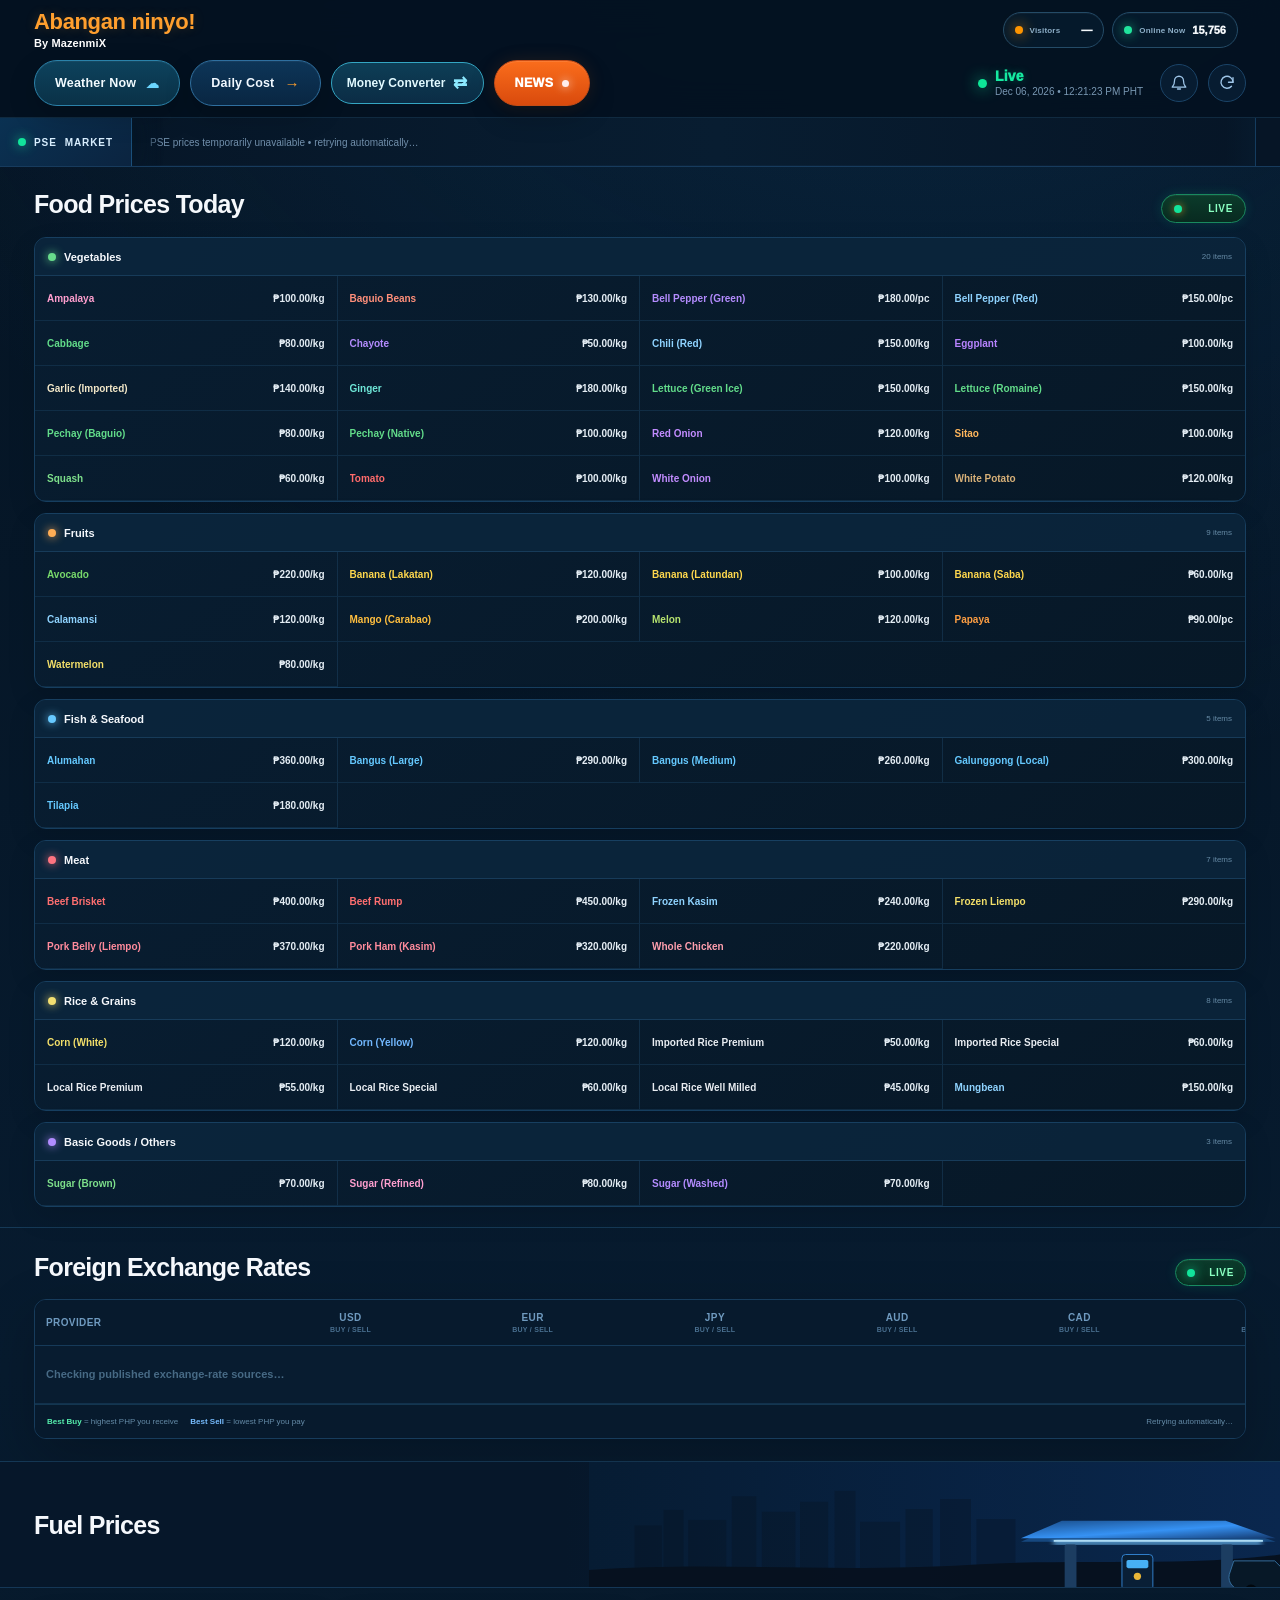
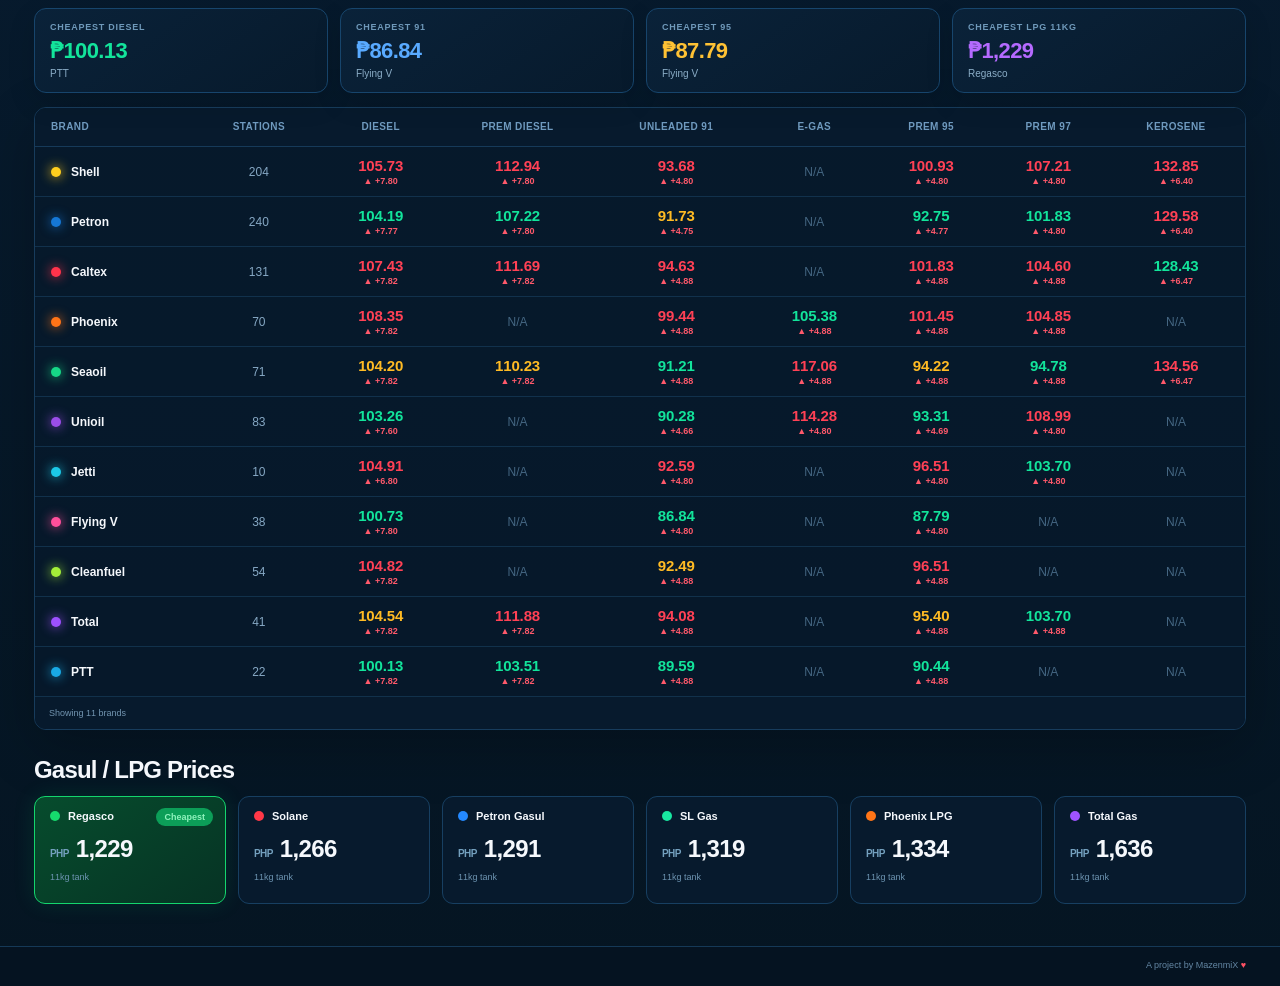
==== commit d0ac2161: "Keep Food Prices Today status pill visually green LIVE with pulsing dot" ====
--- a/index.html
+++ b/index.html
@@ -1 +1 @@
-<!doctype html> <html lang="en"> <head> <meta charset="utf-8"> <meta name="viewport" content="width=device-width,initial-scale=1,viewport-fit=cover"> <title>Abangan ninyo!</title> <link rel="canonical" href="https://mxfuel.pages.dev/"> <meta property="og:type" content="website"> <meta property="og:site_name" content="MX Fuel"> <meta property="og:url" content="https://mxfuel.pages.dev/"> <meta property="og:title" content="Abangan ninyo! | MX Fuel"> <meta property="og:description" content="Philippines real-time prices for fuel, forex, weather, and daily cost."> <meta property="og:image" content="https://mxfuel.pages.dev/mxfuel-share-20261026.jpg"> <meta property="og:image:secure_url" content="https://mxfuel.pages.dev/mxfuel-share-20261026.jpg"> <meta property="og:image:type" content="image/jpeg"> <meta property="og:image:width" content="1200"> <meta property="og:image:height" content="630"> <meta property="og:image:alt" content="MX Fuel — real-time Philippine fuel, forex, weather and daily cost"> <meta name="twitter:card" content="summary_large_image"> <meta name="twitter:title" content="Abangan ninyo! | MX Fuel"> <meta name="twitter:description" content="Philippines real-time prices for fuel, forex, weather, and daily cost."> <meta name="twitter:image" content="https://mxfuel.pages.dev/mxfuel-share-20261026.jpg"> <meta name="twitter:image:alt" content="MX Fuel Philippines dashboard"> <meta name="mx-og-build" content="2026-10-26-v2"> <meta name="theme-color" content="#061526"> <meta name="description" content="MX Fuel Watch PH — live Philippine fuel and LPG price comparison."> <link rel="icon" href="./favicon.svg" type="image/svg+xml"> <link rel="alternate icon" href="./favicon.svg"> <link rel="apple-touch-icon" href="./favicon.svg"> <link rel="manifest" href="./site.webmanifest"> <style>:root{--bg:#061526;--bg2:#071a2d;--panel:#0a2036;--panel2:#0d2742;--line:#173b5d;--text:#f5f8fc;--muted:#7fa4c5;--muted2:#537694;--blue:#48a2ff;--blue2:#1e7cff;--green:#12e49b;--amber:#ffbb24;--red:#ff4155;--cyan:#12c6e8;--purple:#9d50ff;--shadow:0 18px 55px rgba(0,0,0,.22)}*{box-sizing:border-box}html{scroll-behavior:smooth;background:var(--bg)}body{margin:0;color:var(--text);font-family:Inter,ui-sans-serif,-apple-system,BlinkMacSystemFont,"Segoe UI",Roboto,Arial,sans-serif;background:radial-gradient(circle at 72% -15%,rgba(22,93,151,.28),transparent 38%),linear-gradient(180deg,#051423 0,#071b2f 53%,#051522 100%);min-height:100vh}button,input,select{font:inherit}button{color:inherit}a{color:inherit;text-decoration:none}.site{min-height:100vh}.header{position:sticky;top:0;z-index:40;height:64px;border-bottom:1px solid rgba(67,126,177,.22);background:rgba(4,18,32,.94);backdrop-filter:blur(18px)}.navbar{max-width:1460px;height:64px;margin:auto;display:flex;align-items:center;justify-content:space-between;padding:0 34px;gap:26px}.brand{display:flex;align-items:center;gap:0;min-width:240px;margin-right:auto}.mxmark{width:48px;height:36px;position:relative;filter:drop-shadow(0 7px 16px rgba(35,130,255,.28))}.mxmark i{position:absolute;top:4px;width:13px;height:31px;border-radius:5px;transform:skew(-27deg);background:linear-gradient(180deg,#64c1ff,#2a78ff)}.mxmark i:first-child{left:4px}.mxmark i:nth-child(2){left:18px;transform:skew(27deg);background:linear-gradient(180deg,#8a70ff,#347dff)}.mxmark i:nth-child(3){right:3px;background:linear-gradient(180deg,#2ba5ff,#2761ee)}.brandcopy strong{display:block;font-size:19px;line-height:1;font-weight:800;letter-spacing:-.35px}.brandcopy span{display:block;font-size:10px;margin-top:5px;color:#8da9c1}.navlinks{display:flex;align-items:stretch;height:100%;gap:4px;flex:1}.navlinks a{display:flex;align-items:center;padding:0 18px;color:#9fb9d0;font-size:13px;position:relative;white-space:nowrap}.navlinks a.active{color:#fff;background:linear-gradient(180deg,transparent 58%,rgba(36,126,255,.14))}.navlinks a.active:after{content:"";position:absolute;left:0;right:0;bottom:0;height:3px;background:#2688ff;border-radius:4px 4px 0 0;box-shadow:0 0 16px rgba(38,136,255,.7)}.navright{display:flex;align-items:center;gap:16px}.livebadge{display:flex;align-items:center;gap:8px;min-width:172px}.livedot{width:9px;height:9px;border-radius:50%;background:#0ee697;box-shadow:0 0 0 0 rgba(14,230,151,.4),0 0 15px rgba(14,230,151,.9);animation:mxLivePulse 1.15s ease-in-out infinite}@keyframes mxLivePulse{0%,100%{transform:scale(.9);box-shadow:0 0 0 0 rgba(14,230,151,.4),0 0 9px rgba(14,230,151,.78)}50%{transform:scale(1.16);box-shadow:0 0 0 6px rgba(14,230,151,0),0 0 20px #0ee697}}.livecopy b{display:block;color:#15e9a0;font-size:14px;font-weight:950;line-height:1.05;letter-spacing:.2px;text-shadow:0 0 9px rgba(21,233,160,.28)}.livecopy span{display:block;color:#7897b2;font-size:10px;margin-top:3px;white-space:nowrap}.livebadge.stale .livedot{background:#ffbb24;box-shadow:0 0 10px rgba(255,187,36,.75);animation:none}.livebadge.stale .livecopy b{color:#ffd66a;text-shadow:none}.iconbtn{width:38px;height:38px;border-radius:50%;border:1px solid #1b4468;background:#071c31;display:grid;place-items:center;cursor:pointer;color:#9ec5e8}.iconbtn:hover{border-color:#2a78b9;background:#0b2845}.hero{position:relative;overflow:hidden;border-bottom:1px solid #143756;background:linear-gradient(90deg,#06172a 0,#06172a 44%,#071c34 68%,#071a2c 100%)}.hero-inner{max-width:1460px;min-height:125px;margin:auto;padding:20px 34px 18px;position:relative;display:flex;align-items:center}.hero-copy{z-index:2;max-width:710px}.eyebrow{font-size:10px;letter-spacing:1.8px;color:#62a7e8;font-weight:800}.hero h1{font-size:38px;line-height:1;margin:8px 0 9px;letter-spacing:-1.4px}.hero p{margin:0;color:#8eb2d1;font-size:13px}.hero-art{position:absolute;right:0;top:0;height:100%;width:54%;opacity:.95}.toolbar-wrap{border-bottom:1px solid #173a58;background:#0b2137}.toolbar{max-width:1460px;margin:auto;padding:12px 34px;display:flex;align-items:center;gap:14px;min-height:58px}.browse-label{display:flex;align-items:center;gap:8px;color:#68a7df;font-size:11px;font-weight:800;letter-spacing:.6px;white-space:nowrap}.area-scroller{display:flex;align-items:center;gap:5px;min-width:0;overflow-x:auto;scrollbar-width:none;flex:1}.area-scroller::-webkit-scrollbar{display:none}.area-chip{border:0;background:0 0;color:#b0c5d7;border-radius:22px;padding:9px 13px;font-size:11px;cursor:pointer;white-space:nowrap}.area-chip.active{background:linear-gradient(180deg,#63b9ff,#348bff);color:#06182a;box-shadow:0 4px 14px rgba(53,145,255,.35);font-weight:800}.filters{display:flex;gap:8px;align-items:center}.searchbox{width:230px;height:38px;border:1px solid #1c4c75;border-radius:24px;background:#071c31;display:flex;align-items:center;padding:0 14px;gap:8px}.searchbox svg{width:15px;color:#6394bd}.searchbox input{width:100%;border:0;outline:0;background:0 0;color:#d8e7f4;font-size:11px}.searchbox input::placeholder{color:#5f81a1}.select{height:38px;border:1px solid #1c4c75;border-radius:24px;background:#071c31;color:#d7e5f1;padding:0 35px 0 14px;font-size:11px;outline:0}.content{max-width:1460px;margin:auto;padding:20px 34px 28px}.table-shell{border:1px solid #173c5c;border-radius:12px;overflow:hidden;background:rgba(7,26,44,.76);box-shadow:var(--shadow)}.table-scroll{overflow:auto;scrollbar-color:#1d4c74 #07192b}.fuel-table{width:100%;border-collapse:collapse;min-width:1040px}.fuel-table th{height:39px;padding:0 16px;text-align:center;font-size:10px;letter-spacing:.4px;color:#6f9abf;background:#071a2d;border-bottom:1px solid #163a59;font-weight:700}.fuel-table td:first-child,.fuel-table th:first-child{text-align:left}.fuel-table td{height:50px;padding:7px 16px;text-align:center;border-bottom:1px solid rgba(30,75,112,.48);font-size:12px}.fuel-table tbody tr:hover{background:rgba(28,84,130,.13)}.brandcell{display:flex;align-items:center;gap:10px;font-weight:700}.branddot{width:10px;height:10px;border-radius:50%;box-shadow:0 0 12px currentColor}.station-count{color:#86a8c4}.price-main{font-size:15px;font-weight:800;letter-spacing:-.15px}.price-low{color:var(--green)}.price-mid{color:var(--amber)}.price-high{color:var(--red)}.price-na{color:#456783;font-weight:500}.delta{display:block;margin-top:2px;font-size:9px;font-weight:700}.delta.up{color:#ff596b}.delta.down{color:#19d99b}.table-foot{height:32px;padding:0 14px;display:flex;align-items:center;justify-content:space-between;color:#7295b1;font-size:9px;background:#071a2d}.info-banner{margin:12px 0 18px;border:1px solid #14b15e;border-radius:13px;background:linear-gradient(90deg,rgba(4,89,49,.82),rgba(5,97,55,.66));min-height:62px;padding:10px 16px;display:flex;align-items:center;gap:14px;box-shadow:0 0 26px rgba(9,211,101,.09)}.check{width:34px;height:34px;border-radius:50%;display:grid;place-items:center;background:#21dfa0;color:#063321;font-weight:900;font-size:18px}.info-copy{flex:1}.info-copy b{display:block;font-size:12px}.info-copy span{display:block;color:#6ff0af;font-size:10px;margin-top:4px}.leafbox{min-width:175px;border:1px solid rgba(0,219,129,.35);border-radius:10px;background:rgba(0,36,28,.36);padding:8px 14px;color:#54edab;display:flex;align-items:center;gap:9px;font-size:10px}.close-banner{background:0 0;border:0;color:#37da91;font-size:18px;cursor:pointer}.lpg-head{display:flex;align-items:flex-end;justify-content:space-between;gap:18px;margin-bottom:12px}.lpg-title{display:flex;align-items:center;gap:12px}.cylinder{width:37px;height:37px;border-radius:10px;background:linear-gradient(180deg,#298fff,#4b79ff);display:grid;place-items:center;font-size:20px;box-shadow:0 8px 18px rgba(37,121,255,.25)}.lpg-title h2{margin:0;font-size:24px;letter-spacing:-.8px}.lpg-title p{margin:4px 0 0;color:#84a9c6;font-size:11px}.weight-tabs{display:flex;gap:7px}.weight{min-width:70px;height:34px;border-radius:20px;border:1px solid #1d4a73;background:#071c31;color:#8db0cc;font-size:11px;cursor:pointer}.weight.active{background:linear-gradient(180deg,#7ccaff,#4f9aff);color:#06182a;border-color:#7ccaff;font-weight:800;box-shadow:0 0 18px rgba(81,158,255,.25)}.lpg-grid{display:grid;grid-template-columns:repeat(6,minmax(0,1fr));gap:12px}.lpg-card{min-height:108px;border:1px solid #173f61;border-radius:11px;background:#071a2d;padding:13px 15px;position:relative}.lpg-card.cheapest{border-color:#14d66d;background:linear-gradient(145deg,#064c2d,#063324);box-shadow:0 0 22px rgba(17,214,107,.12)}.lpg-name{display:flex;align-items:center;gap:8px;font-size:11px;font-weight:800}.lpg-dot{width:10px;height:10px;border-radius:50%}.cheapest-badge{position:absolute;right:12px;top:11px;padding:4px 8px;border-radius:12px;background:#0c9e58;color:#8ff3bd;font-size:9px;font-weight:800}.lpg-price{margin-top:13px;font-size:24px;font-weight:900;letter-spacing:-.6px}.lpg-price small{font-size:10px;font-weight:600;color:#74a0be;margin-right:7px}.lpg-bottom{margin-top:9px;display:flex;justify-content:space-between;color:#6d94b1;font-size:9px}.lpg-change.up{color:#ff5367;font-weight:800}.lpg-change.down{color:#16e19b;font-weight:800}.footer{border-top:1px solid #153957;background:#051321}.footer-inner{max-width:1460px;margin:auto;padding:13px 34px 16px;display:flex;align-items:center;justify-content:flex-end}.footer-brand{display:flex;align-items:center;gap:9px}.footer-mark{width:35px;transform:scale(.72)}.footer-brand strong{display:block;font-size:11px}.footer-brand span{display:block;color:#6e91ad;font-size:9px;margin-top:2px}.footer-note{color:#6487a4;font-size:9px}.footer-note .heart{color:#ff5164}.toast{position:fixed;left:50%;bottom:22px;transform:translate(-50%,20px);opacity:0;pointer-events:none;z-index:100;background:#0b2a43;border:1px solid #216397;border-radius:10px;padding:10px 14px;color:#ddecf7;font-size:11px;transition:.2s}.toast.show{opacity:1;transform:translate(-50%,0)}.loading-shimmer{animation:pulse 1.1s ease-in-out infinite alternate}@keyframes pulse{from{opacity:.55}to{opacity:1}}@media(max-width:1180px){.brand{min-width:240px}.navlinks a{padding:0 11px}.lpg-grid{grid-template-columns:repeat(3,1fr)}.filters{flex-wrap:wrap}.searchbox{width:190px}}@media(max-width:900px){.header{height:auto;position:relative}.navbar{height:auto;min-height:62px;padding:10px 16px;flex-wrap:wrap;gap:10px}.brand{min-width:0;flex:1}.navlinks{order:3;width:100%;height:42px;overflow-x:auto}.navlinks a{height:42px}.navright{margin-left:auto}.livebadge{min-width:0}.hero-inner{padding:18px 16px;min-height:130px}.hero-art{width:62%;opacity:.6}.hero-copy{max-width:64%}.hero h1{font-size:31px}.toolbar{padding:10px 16px;flex-wrap:wrap}.browse-label{width:100%}.area-scroller{order:2;width:100%}.filters{order:3;width:100%}.searchbox{flex:1;min-width:180px}.content{padding:16px}.lpg-grid{grid-template-columns:repeat(2,1fr)}.footer-inner{padding:13px 16px}}@media(max-width:600px){.brandcopy strong{font-size:16px}.brandcopy span{font-size:9px}.navright .iconbtn:nth-last-child(-n+2){display:none}.livecopy span{max-width:130px;overflow:hidden;text-overflow:ellipsis}.hero-inner{min-height:120px}.hero-copy{max-width:100%}.hero-art{opacity:.18;width:100%}.hero h1{font-size:29px}.hero p{font-size:11px;line-height:1.5}.filters{display:grid;grid-template-columns:1fr 1fr}.searchbox{grid-column:1/-1;width:100%}.select{width:100%}.content{padding:12px}.table-shell{border-radius:10px}.fuel-table td{height:47px;padding:7px 11px}.fuel-table th{padding:0 11px}.table-foot{gap:10px;align-items:flex-start;height:auto;padding:8px 10px;flex-direction:column}.info-banner{align-items:flex-start;flex-wrap:wrap}.leafbox{width:100%}.close-banner{position:absolute;right:20px}.lpg-head{align-items:flex-start;flex-direction:column}.lpg-title h2{font-size:21px}.weight-tabs{width:100%}.weight{flex:1}.lpg-grid{grid-template-columns:1fr}.lpg-card{min-height:100px}.footer-inner{align-items:flex-start;gap:16px;flex-direction:column}}.summary-grid{display:grid;grid-template-columns:repeat(4,minmax(0,1fr));gap:12px;margin-bottom:14px}.summary-card{border:1px solid #17456c;border-radius:12px;background:linear-gradient(145deg,#0a2239,#071a2c);padding:13px 15px;min-height:82px;box-shadow:0 10px 28px rgba(0,0,0,.12)}.summary-label{font-size:9px;letter-spacing:.75px;text-transform:uppercase;color:#6f99ba;font-weight:800}.summary-value{font-size:22px;line-height:1;margin-top:8px;font-weight:900;letter-spacing:-.6px}.summary-brand{font-size:10px;margin-top:6px;color:#8caec8}.summary-card.green .summary-value{color:#13e49b}.summary-card.blue .summary-value{color:#59aaff}.summary-card.gold .summary-value{color:#ffc234}.summary-card.purple .summary-value{color:#b56aff}.mobile-fuel-list{display:none;gap:10px;margin-bottom:14px}.mobile-brand-card{border:1px solid #173e5f;border-radius:13px;background:linear-gradient(145deg,#0a2238,#07192b);padding:13px 14px}.mobile-brand-head{display:flex;align-items:center;justify-content:space-between;gap:12px;margin-bottom:10px}.mobile-brand-name{display:flex;align-items:center;gap:9px;font-weight:800;font-size:13px}.mobile-stations{font-size:9px;color:#7196b2}.mobile-price-grid{display:grid;grid-template-columns:repeat(2,minmax(0,1fr));gap:8px}.mobile-price{border:1px solid #133650;border-radius:10px;background:#071827;padding:9px 10px;min-width:0}.mobile-price small{display:block;color:#668ba7;font-size:8px;text-transform:uppercase;letter-spacing:.45px;margin-bottom:4px}.mobile-price .price-main{font-size:15px}.mobile-price .delta{font-size:8px}.alert-btn{position:relative}.alert-count{position:absolute;right:-4px;top:-5px;min-width:16px;height:16px;border-radius:9px;background:#ff435b;color:#fff;display:none;place-items:center;font-size:8px;font-weight:900;border:2px solid #061526}.alert-count.show{display:grid}.alert-modal{position:fixed;inset:0;z-index:120;background:rgba(1,8,15,.74);backdrop-filter:blur(7px);display:none;align-items:center;justify-content:center;padding:18px}.alert-modal.open{display:flex}.alert-panel{width:min(470px,100%);border:1px solid #1d527d;border-radius:17px;background:linear-gradient(180deg,#0b263f,#071a2c);box-shadow:0 24px 80px rgba(0,0,0,.48);overflow:hidden}.alert-head{padding:16px 18px;border-bottom:1px solid #173d5c;display:flex;align-items:center;justify-content:space-between}.alert-head h3{margin:0;font-size:16px}.alert-close{width:30px;height:30px;border:1px solid #1a4568;border-radius:50%;background:#07192b;color:#8dafc9;cursor:pointer}.alert-body{padding:16px 18px}.alert-note{font-size:10px;color:#789bb7;line-height:1.55;margin-bottom:13px}.alert-form{display:grid;grid-template-columns:1fr 1fr auto;gap:8px}.alert-input,.alert-select{height:39px;border:1px solid #1b4b72;border-radius:10px;background:#06192a;color:#dfeaf3;padding:0 11px;outline:0;font-size:11px;min-width:0}.alert-save{height:39px;border:0;border-radius:10px;background:linear-gradient(180deg,#62bbff,#318aff);color:#06182a;padding:0 14px;font-size:11px;font-weight:900;cursor:pointer}.alert-list{margin-top:13px;display:grid;gap:8px}.alert-item{display:flex;align-items:center;justify-content:space-between;gap:12px;border:1px solid #173d5b;border-radius:10px;background:#071a2c;padding:10px 11px}.alert-item b{font-size:11px}.alert-item span{font-size:9px;color:#7296b2;display:block;margin-top:2px}.alert-remove{border:0;background:#321522;color:#ff6273;border-radius:8px;padding:7px 9px;font-size:9px;cursor:pointer}.alert-empty{font-size:10px;color:#6489a7;padding:8px 0}@media(max-width:900px){.summary-grid{grid-template-columns:repeat(2,1fr)}}@media(max-width:600px){.summary-grid{grid-template-columns:repeat(2,1fr);gap:8px}.summary-card{min-height:74px;padding:11px}.summary-value{font-size:19px}.table-shell{display:none}.mobile-fuel-list{display:grid}.mobile-price-grid{grid-template-columns:repeat(2,minmax(0,1fr))}.alert-form{grid-template-columns:1fr 1fr}.alert-save{grid-column:1/-1;width:100%}.navright{gap:9px}.livebadge{min-width:0}.iconbtn{width:36px;height:36px}}@media(max-width:380px){.summary-grid{grid-template-columns:1fr}.mobile-price-grid{grid-template-columns:1fr 1fr}}.pse-ticker-shell{display:flex;align-items:stretch;min-height:48px;border-bottom:1px solid #173b5d;background:linear-gradient(90deg,#061526,#081d31 56%,#061526);box-shadow:inset 0 -1px 0 rgba(68,142,205,.05);overflow:hidden}.pse-ticker-label{position:relative;z-index:3;flex:0 0 auto;min-width:132px;padding:0 16px;display:flex;align-items:center;justify-content:center;gap:8px;background:linear-gradient(135deg,#0a3152,#0b2440);border-right:1px solid #1a4f7a;color:#d9efff;font-size:10px;font-weight:900;letter-spacing:.9px;white-space:nowrap;box-shadow:9px 0 22px rgba(2,10,17,.28)}.pse-ticker-label:before{content:"";width:8px;height:8px;border-radius:50%;background:#12e49b;box-shadow:0 0 12px rgba(18,228,155,.85)}.pse-ticker-main{min-width:0;flex:1;display:flex;align-items:center;overflow:hidden}.pse-ticker-delay{flex:0 0 auto;display:flex;align-items:center;padding:0 12px;border-left:1px solid #143c5f;color:#668eae;font-size:8px;letter-spacing:.45px;white-space:nowrap;background:#061526}@media(max-width:700px){.pse-ticker-shell{min-height:46px}.pse-ticker-label{min-width:72px;padding:0 9px;font-size:9px;letter-spacing:.45px}.pse-ticker-label span{display:none}.pse-ticker-delay{display:none}}.custom-pse-main{overflow:hidden!important;position:relative}.pse-scroll-mask{width:100%;overflow:hidden;white-space:nowrap;position:relative}.pse-scroll-mask:after,.pse-scroll-mask:before{content:"";position:absolute;top:0;bottom:0;width:30px;z-index:2;pointer-events:none}.pse-scroll-mask:before{left:0;background:linear-gradient(90deg,#071a2d,transparent)}.pse-scroll-mask:after{right:0;background:linear-gradient(270deg,#071a2d,transparent)}.pse-scroll-track{display:inline-flex;flex-wrap:nowrap;align-items:center;width:max-content;min-width:max-content;height:48px;will-change:transform;transform:translate3d(0,0,0);-webkit-transform:translate3d(0,0,0);backface-visibility:hidden;-webkit-backface-visibility:hidden;animation:pseTickerMove 20s linear infinite;-webkit-animation:pseTickerMove 20s linear infinite;animation-play-state:running;-webkit-animation-play-state:running}.pse-stock-item{display:inline-flex;align-items:center;gap:7px;height:30px;padding:0 17px;border-right:1px solid rgba(56,100,137,.34);font-variant-numeric:tabular-nums}.pse-symbol{font-size:11px;font-weight:900;letter-spacing:.25px;color:#f2f8fd}.pse-trend{font-size:8px;font-weight:900;line-height:1;transform:translateY(-1px)}.pse-price{font-size:11px;font-weight:800;color:#d9e8f5;letter-spacing:.05px}.pse-change{font-size:10px;font-weight:800}.pse-up .pse-change,.pse-up .pse-trend{color:#13e49b}.pse-down .pse-change,.pse-down .pse-trend{color:#ff5266}.pse-flat .pse-change,.pse-flat .pse-trend{color:#91a9bc}.pse-stock-placeholder{height:48px;display:flex;align-items:center;padding:0 18px;color:#718fab;font-size:10px}@-webkit-keyframes pseTickerMove{from{-webkit-transform:translate3d(0,0,0);transform:translate3d(0,0,0)}to{-webkit-transform:translate3d(-50%,0,0);transform:translate3d(-50%,0,0)}}@keyframes pseTickerMove{from{-webkit-transform:translate3d(0,0,0);transform:translate3d(0,0,0)}to{-webkit-transform:translate3d(-50%,0,0);transform:translate3d(-50%,0,0)}}@media(max-width:700px){.pse-scroll-track{animation-play-state:running;-webkit-animation-play-state:running}.pse-stock-item{padding:0 13px;gap:6px}.pse-price,.pse-symbol{font-size:10px}.pse-change{font-size:9px}}.food-ticker-shell{display:flex;align-items:stretch;min-height:46px;border-bottom:1px solid #173b5d;background:linear-gradient(90deg,#071727,#0a2030 52%,#071727);overflow:hidden}.food-ticker-label{position:relative;z-index:3;flex:0 0 auto;min-width:142px;padding:0 15px;display:flex;align-items:center;justify-content:center;gap:8px;background:linear-gradient(135deg,#23311c,#183424);border-right:1px solid #315b39;color:#e8f8df;font-size:10px;font-weight:900;letter-spacing:.8px;white-space:nowrap;box-shadow:9px 0 22px rgba(2,10,17,.25)}.food-ticker-label:before{content:"";width:8px;height:8px;border-radius:50%;background:#8be04f;box-shadow:0 0 12px rgba(139,224,79,.7)}.food-ticker-main{min-width:0;flex:1;overflow:hidden;display:flex;align-items:center}.food-scroll-mask{width:100%;overflow:hidden;white-space:nowrap;position:relative}.food-scroll-mask:after,.food-scroll-mask:before{content:"";position:absolute;top:0;bottom:0;width:30px;z-index:2;pointer-events:none}.food-scroll-mask:before{left:0;background:linear-gradient(90deg,#081b2b,transparent)}.food-scroll-mask:after{right:0;background:linear-gradient(270deg,#081b2b,transparent)}.food-scroll-track{display:inline-flex;flex-wrap:nowrap;align-items:center;width:max-content;min-width:max-content;height:46px;will-change:transform;transform:translate3d(0,0,0);-webkit-transform:translate3d(0,0,0);backface-visibility:hidden;-webkit-backface-visibility:hidden;animation:foodTickerMove 180s linear infinite;-webkit-animation:foodTickerMove 180s linear infinite;animation-play-state:running;-webkit-animation-play-state:running}.food-item{display:inline-flex;align-items:center;gap:7px;height:30px;padding:0 16px;border-right:1px solid rgba(63,102,95,.34);font-variant-numeric:tabular-nums}.food-name{font-size:10px;font-weight:850;color:#eef8f0;max-width:240px;overflow:hidden;text-overflow:ellipsis;text-shadow:0 0 10px color-mix(in srgb,currentColor 28%,transparent)}.food-trend{font-size:8px;font-weight:900;line-height:1;transform:translateY(-1px)}.food-price{font-size:10px;font-weight:850;color:#dce9f2}.food-change{font-size:9px;font-weight:800}.food-up .food-change,.food-up .food-trend{color:#ff5a68}.food-down .food-change,.food-down .food-trend{color:#21df9b}.food-flat .food-change,.food-flat .food-trend{color:#91a9bc}.food-ticker-source{flex:0 0 auto;display:flex;align-items:center;padding:0 12px;border-left:1px solid #143c5f;color:#6f91aa;font-size:8px;letter-spacing:.4px;white-space:nowrap;background:#061526}.food-placeholder{height:46px;display:flex;align-items:center;padding:0 18px;color:#718fab;font-size:10px}@-webkit-keyframes foodTickerMove{from{-webkit-transform:translate3d(0,0,0);transform:translate3d(0,0,0)}to{-webkit-transform:translate3d(-50%,0,0);transform:translate3d(-50%,0,0)}}@keyframes foodTickerMove{from{-webkit-transform:translate3d(0,0,0);transform:translate3d(0,0,0)}to{-webkit-transform:translate3d(-50%,0,0);transform:translate3d(-50%,0,0)}}@media(max-width:700px){.food-ticker-shell{min-height:44px}.food-ticker-label{min-width:76px;padding:0 9px;font-size:9px;letter-spacing:.35px}.food-ticker-label span{display:none}.food-ticker-source{display:none}.food-item{padding:0 13px;gap:6px}.food-name,.food-price{font-size:9px}.food-change{font-size:8px}}.food-prices-section{max-width:1460px;margin:0 auto;padding:18px 34px 20px;border-bottom:1px solid #153957}.food-prices-head{display:flex;align-items:flex-end;justify-content:space-between;gap:18px;margin-bottom:14px}.food-eyebrow{font-size:9px;letter-spacing:1.5px;color:#75b99d;font-weight:900}.food-prices-head h2{margin:5px 0 4px;font-size:25px;letter-spacing:-.7px}.food-prices-head p{margin:0;color:#7799b3;font-size:10px}.food-source-pill{flex:0 0 auto;display:inline-flex;align-items:center;gap:7px;border:1px solid #245d47;border-radius:18px;background:#08281d;color:#84e4b2;padding:8px 12px;font-size:8px;font-weight:800;letter-spacing:.45px;white-space:nowrap}.food-source-pill:before{content:"";width:7px;height:7px;flex:0 0 7px;border-radius:50%;background:#0ee697;box-shadow:0 0 0 0 rgba(14,230,151,.4),0 0 12px rgba(14,230,151,.9);animation:mxLivePulse 1.15s ease-in-out infinite}.food-source-pill.stale{border-color:#8a6420;background:#2a210d;color:#ffd66a}.food-source-pill.stale:before{background:#ffbb24;box-shadow:0 0 9px rgba(255,187,36,.75);animation:none}.food-source-pill.checking{border-color:#31536f;background:#0b2234;color:#8fb0c8}.food-source-pill.checking:before{background:#6f96b5;box-shadow:none;animation:none}.food-category-stack{display:grid;gap:11px}.food-category{border:1px solid #173f60;border-radius:12px;overflow:hidden;background:linear-gradient(145deg,#081d31,#071827);box-shadow:0 10px 28px rgba(0,0,0,.12)}.food-category-head{min-height:38px;display:flex;align-items:center;justify-content:space-between;gap:12px;padding:0 13px;border-bottom:1px solid #173b59;background:rgba(11,38,61,.82)}.food-category-title{display:flex;align-items:center;gap:8px;font-size:11px;font-weight:900}.food-category-dot{width:8px;height:8px;border-radius:50%;box-shadow:0 0 10px currentColor}.food-category-count{color:#668aa5;font-size:8px}.food-items-grid{display:grid;grid-template-columns:repeat(4,minmax(0,1fr))}.food-row{min-width:0;min-height:45px;padding:8px 12px;display:grid;grid-template-columns:minmax(0,1fr) auto;align-items:center;gap:10px;border-right:1px solid rgba(28,67,98,.5);border-bottom:1px solid rgba(28,67,98,.45)}.food-row:nth-child(4n){border-right:0}.food-row-name{min-width:0;overflow:hidden;text-overflow:ellipsis;white-space:nowrap;font-size:10px;font-weight:800}.food-row-right{display:flex;align-items:center;gap:6px;white-space:nowrap;font-variant-numeric:tabular-nums}.food-row-price{color:#e4edf4;font-size:10px;font-weight:900}.food-row-trend{font-size:7px;font-weight:900}.food-row-change{font-size:8px;font-weight:900}.food-row.up .food-row-change,.food-row.up .food-row-trend{color:#ff596b}.food-row.down .food-row-change,.food-row.down .food-row-trend{color:#17dea0}.food-row.flat .food-row-change,.food-row.flat .food-row-trend{display:none}@media(max-width:1000px){.food-items-grid{grid-template-columns:repeat(3,minmax(0,1fr))}.food-row:nth-child(4n){border-right:1px solid rgba(28,67,98,.5)}.food-row:nth-child(3n){border-right:0}}@media(max-width:720px){.food-prices-section{padding:15px 16px 18px}.food-prices-head{align-items:flex-start;flex-direction:column}.food-source-pill{align-self:flex-start}.food-items-grid{grid-template-columns:repeat(2,minmax(0,1fr))}.food-row:nth-child(3n){border-right:1px solid rgba(28,67,98,.5)}.food-row:nth-child(2n){border-right:0}}@media(max-width:430px){.food-items-grid{grid-template-columns:1fr}.food-row,.food-row:nth-child(2n),.food-row:nth-child(3n),.food-row:nth-child(4n){border-right:0}}.stay-brand{display:flex!important;flex-direction:column;align-items:flex-start;gap:4px}.stay-brand strong{display:block;font-size:22px!important;line-height:1!important;font-weight:900!important;letter-spacing:-.35px!important;color:#ff9f2e!important;text-shadow:0 0 12px rgba(255,159,46,.22)}.stay-brand span{display:block;font-size:11px!important;line-height:1.1!important;margin-top:0!important;color:#fff!important;font-weight:600!important;letter-spacing:.01em}@media(max-width:600px){.stay-brand strong{font-size:19px!important}.stay-brand span{font-size:10px!important}}.daily-cost-btn{height:46px;display:inline-flex;align-items:center;gap:10px;padding:0 20px;border-radius:24px;border:1px solid #2f6f9f;background:linear-gradient(180deg,#0d3558,#092642);color:#f1f8ff;font-size:12.5px;font-weight:900;letter-spacing:.2px;white-space:nowrap;box-shadow:0 10px 28px rgba(0,0,0,.18),inset 0 1px 0 rgba(255,255,255,.04);transition:.18s}.daily-cost-btn span{color:#ff9f2e;font-size:15px;line-height:1;transition:.18s}.daily-cost-btn:hover{border-color:#3c8ed0;background:#0d3152;transform:translateY(-1px)}.daily-cost-btn:hover span{transform:translateX(2px)}@media(max-width:720px){.daily-cost-btn{order:3;height:42px;padding:0 15px;font-size:11px}.navright{gap:9px}}@media(max-width:520px){.daily-cost-btn{width:100%;justify-content:center;order:5}.navright{width:100%;flex-wrap:wrap}.livebadge{flex:1}}.weather-now-btn{height:46px;display:inline-flex;align-items:center;gap:10px;padding:0 20px;border-radius:24px;border:1px solid #2b82aa;background:linear-gradient(180deg,#0d425d,#0a3147);color:#f2fbff;font-size:12.5px;font-weight:900;letter-spacing:.2px;white-space:nowrap;box-shadow:0 10px 28px rgba(0,0,0,.18),inset 0 1px 0 rgba(255,255,255,.04);transition:.18s}.weather-now-btn span{color:#6bd6ff;font-size:13px;line-height:1}.weather-now-btn:hover{border-color:#4ca9d1;background:#0c3d56;transform:translateY(-1px)}@media(max-width:720px){.weather-now-btn{order:2;height:42px;padding:0 15px;font-size:11px}}@media(max-width:520px){.weather-now-btn{width:100%;justify-content:center;order:4}}\n.brand{cursor:default;user-select:none}.visitor-stats{display:flex;align-items:center;gap:8px;margin-left:10px}.visitor-chip{height:36px;display:inline-flex;align-items:center;gap:7px;padding:0 11px;border-radius:18px;border:1px solid #244b67;background:rgba(6,28,47,.78);white-space:nowrap;box-shadow:inset 0 1px 0 rgba(255,255,255,.035)}.visitor-chip .visitor-label{font-size:8px;font-weight:800;color:#8fb0c9;letter-spacing:.2px}.visitor-chip b{font-size:11px;font-weight:950;color:#f4f8fb;min-width:25px;text-align:right}.visitor-demo{font-style:normal;font-size:5.8px;font-weight:950;letter-spacing:.55px;color:#6f8da5;opacity:.78;margin-left:1px}.visitor-estimated{font-size:3px;font-weight:600;letter-spacing:.2px;color:#607e97;opacity:.28;margin-left:1px;white-space:nowrap;line-height:1}.visitor-dot{width:8px;height:8px;border-radius:50%;flex:0 0 8px}.visitor-dot.purple{background:#ff9500;box-shadow:0 0 0 0 rgba(255,149,0,.42),0 0 14px #ff9500;animation:visitorPurplePulse 1.15s ease-in-out infinite}.visitor-dot.green{background:#20e59d;box-shadow:0 0 0 0 rgba(32,229,157,.35),0 0 12px rgba(32,229,157,.9);animation:visitorPulse 1.15s ease-in-out infinite}@keyframes visitorPulse{0%,100%{transform:scale(.9);box-shadow:0 0 0 0 rgba(32,229,157,.35),0 0 8px rgba(32,229,157,.75)}50%{transform:scale(1.15);box-shadow:0 0 0 5px rgba(32,229,157,0),0 0 17px #20e59d}}@keyframes visitorPurplePulse{0%,100%{transform:scale(.9);box-shadow:0 0 0 0 rgba(255,149,0,.42),0 0 10px rgba(255,149,0,.88)}50%{transform:scale(1.17);box-shadow:0 0 0 6px rgba(255,149,0,0),0 0 20px #ff9500}}@media(max-width:900px){.visitor-stats{order:3;width:100%;margin-left:0;justify-content:flex-start}.visitor-chip{height:34px}.visitor-chip .visitor-label{font-size:7.5px}.visitor-chip b{font-size:10.5px}}@media(max-width:520px){.visitor-stats{display:grid;grid-template-columns:1fr 1fr}.visitor-chip{justify-content:center;padding:0 9px}}.fx-section{max-width:1460px;margin:0 auto;padding:20px 34px 22px;border-bottom:1px solid #153957}.fx-head{display:flex;align-items:flex-end;justify-content:space-between;gap:18px;margin-bottom:13px}.fx-eyebrow{font-size:9px;letter-spacing:1.55px;color:#74b8ff;font-weight:900}.fx-head h2{margin:5px 0 4px;font-size:25px;letter-spacing:-.7px}.fx-head p{margin:0;color:#7799b3;font-size:10px;line-height:1.5}.fx-status{flex:0 0 auto;display:inline-flex;align-items:center;gap:7px;border:1px solid #31536f;border-radius:18px;background:#0b2234;color:#8fb0c8;padding:8px 12px;font-size:8px;font-weight:900;letter-spacing:.45px;white-space:nowrap}.fx-status:before{content:"";width:7px;height:7px;border-radius:50%;background:#6f96b5;box-shadow:none}.fx-status.live{border-color:#245d47;background:#08281d;color:#84e4b2}.fx-status.live:before{background:#12e49b;box-shadow:0 0 10px rgba(18,228,155,.8);animation:mxLivePulse 1.15s ease-in-out infinite}.fx-status.mixed{border-color:#315f91;background:#092642;color:#8dcbff}.fx-status.mixed:before{background:#48a2ff;box-shadow:0 0 10px rgba(72,162,255,.75)}.fx-table-shell{border:1px solid #173c5c;border-radius:12px;overflow:hidden;background:rgba(7,26,44,.76);box-shadow:var(--shadow)}.fx-table-scroll{overflow:auto;scrollbar-color:#1d4c74 #07192b}.fx-table{width:100%;border-collapse:collapse;min-width:1500px}.fx-table th{height:45px;padding:0 11px;text-align:center;font-size:10px;letter-spacing:.4px;color:#6f9abf;background:#071a2d;border-bottom:1px solid #163a59;font-weight:800}.fx-table td:first-child,.fx-table th:first-child{text-align:left;position:sticky;left:0;z-index:2;background:#081c30}.fx-table th:first-child{z-index:3;background:#071a2d}.fx-table th small{display:block;margin-top:3px;font-size:7px;color:#496f8f;letter-spacing:.25px}.fx-table td{height:58px;padding:7px 11px;text-align:center;border-bottom:1px solid rgba(30,75,112,.48);font-size:11px}.fx-table tbody tr:hover td{background-color:rgba(28,84,130,.13)}.fx-table tbody tr:hover td:first-child{background:#0a243c}.fx-provider{display:flex;align-items:center;gap:9px;min-width:155px}.fx-provider-main{min-width:0}.fx-provider-name{display:block;font-size:11px;font-weight:900;color:#edf6fd;white-space:nowrap}.fx-provider-note{display:block;margin-top:3px;font-size:7.5px;color:#668ba7;white-space:nowrap}.fx-provider-dot{width:9px;height:9px;border-radius:50%;flex:0 0 9px}.fx-provider-dot.live{background:#12e49b;box-shadow:0 0 10px rgba(18,228,155,.8)}.fx-provider-dot.verified{background:#48a2ff;box-shadow:0 0 9px rgba(72,162,255,.65)}.fx-provider-dot.last_verified{background:#ffbb24;box-shadow:0 0 9px rgba(255,187,36,.6)}.fx-provider-dot.branch_only,.fx-provider-dot.unavailable{background:#5d7890}.fx-pair{display:grid;grid-template-columns:1fr 1fr;gap:4px;align-items:center;min-width:112px}.fx-rate{border:1px solid #12334f;border-radius:7px;background:#071827;padding:5px 4px;line-height:1.05;font-variant-numeric:tabular-nums}.fx-rate small{display:block;font-size:6.5px;color:#587d9a;margin-bottom:3px;font-weight:800;letter-spacing:.35px}.fx-rate b{font-size:10px;color:#dceaf5}.fx-rate.best-buy{border-color:#176a4d;background:#073327}.fx-rate.best-buy b,.fx-rate.best-buy small{color:#56efad}.fx-rate.best-sell{border-color:#2c6297;background:#092a48}.fx-rate.best-sell b,.fx-rate.best-sell small{color:#78bdff}.fx-na{color:#476a85;font-size:9px;font-weight:700}.fx-foot{min-height:34px;padding:7px 12px;display:flex;align-items:center;justify-content:space-between;gap:12px;color:#648aa6;font-size:8px;background:#071a2d;border-top:1px solid #133650}.fx-legend{display:flex;gap:12px;flex-wrap:wrap}.fx-legend span{white-space:nowrap}.fx-legend b{font-weight:900}.fx-legend .buy{color:#56efad}.fx-legend .sell{color:#78bdff}.fx-mobile{display:none;gap:10px}.fx-mobile-card{border:1px solid #173e5f;border-radius:13px;background:linear-gradient(145deg,#0a2238,#07192b);padding:13px}.fx-mobile-head{display:flex;align-items:center;justify-content:space-between;gap:10px;margin-bottom:10px}.fx-mobile-head b{font-size:12px}.fx-mobile-status{font-size:7px;color:#7397b3;text-transform:uppercase;font-weight:900}.fx-mobile-grid{display:grid;grid-template-columns:repeat(2,minmax(0,1fr));gap:8px}.fx-mobile-currency{border:1px solid #133650;border-radius:9px;background:#071827;padding:8px}.fx-mobile-currency>strong{display:block;color:#7da3c0;font-size:8px;margin-bottom:5px}.fx-mobile-currency .fx-pair{min-width:0}@media(max-width:700px){.fx-section{padding:16px}.fx-head{align-items:flex-start;flex-direction:column}.fx-table-shell{display:none}.fx-mobile{display:grid}.fx-mobile-grid{grid-template-columns:repeat(2,minmax(0,1fr))}}@media(max-width:390px){.fx-mobile-grid{grid-template-columns:1fr}}.food-prices-head h2,.fx-head h2,.hero h1{margin:5px 0 4px;font-size:25px!important;line-height:normal;letter-spacing:-.7px}.visitor-estimated{font-size:.5px!important;opacity:.02!important;letter-spacing:-.45px!important;line-height:.5!important;transform:scale(.45)!important;transform-origin:left center!important;margin-left:0!important;max-width:10px!important;overflow:hidden!important;white-space:nowrap!important}.navright .money-converter-btn{display:inline-flex;align-items:center;justify-content:center;gap:8px;min-height:42px;padding:0 15px;border-radius:23px;border:1px solid #34a6c3;background:linear-gradient(180deg,#0d3e56,#0b2c45);color:#e2faff;text-decoration:none;font-size:12px;font-weight:850;letter-spacing:.05px;white-space:nowrap;transition:background .15s,border-color .15s}.navright .money-converter-btn span{color:#8ce9ff;font-size:17px;line-height:1}.navright .money-converter-btn:focus-visible,.navright .money-converter-btn:hover{background:#135472;border-color:#65d7ef;color:#fff}@media(max-width:1220px){.navright{gap:8px}.navright .money-converter-btn{padding:0 12px}}@media(max-width:720px){.navright .money-converter-btn{height:42px;font-size:11px}}@media(max-width:520px){.navright .money-converter-btn{order:7;width:100%;justify-content:center;min-width:0;min-height:42px}}</style> <style id="mx-news-button-v1">.news-main-btn{height:46px;display:inline-flex;align-items:center;gap:9px;padding:0 20px;border-radius:24px;border:1px solid #c74d16;background:linear-gradient(180deg,#fa6d1c,#d94a0d);color:#fff;font-size:12.5px;font-weight:950;letter-spacing:.35px;white-space:nowrap;box-shadow:0 10px 28px rgba(0,0,0,.18),0 0 18px rgba(255,107,22,.12),inset 0 1px 0 rgba(255,255,255,.1);transition:.18s}.news-main-btn span{width:7px;height:7px;border-radius:50%;background:#ffeded;box-shadow:0 0 10px rgba(255,255,255,.8);animation:mxNewsPulse 1.15s ease-in-out infinite}.news-main-btn:hover{border-color:#ff8b4c;background:linear-gradient(180deg,#ff7c2d,#e65310);transform:translateY(-1px)}@keyframes mxNewsPulse{50%{transform:scale(1.25);opacity:.7}}@media(max-width:720px){.news-main-btn{order:4;height:42px;padding:0 15px;font-size:11px}}@media(max-width:520px){.news-main-btn{width:100%;justify-content:center;order:6}}</style> <link rel="stylesheet" href="/assets/global-typhoon-alert.css?v=20261022b"><link rel="stylesheet" href="/assets/home-typhoon-placement.css?v=20261022d"><link rel="stylesheet" href="/assets/lpg-source-status.css?v=20261023-hide2"><link rel="stylesheet" href="/assets/mx-home-layout-20261023.css?v=20261023a"><link rel="stylesheet" href="/assets/unified-live-badges.css?v=20261108-stable-live1"></head> <body> <div class="site"> <header class="header"> <div class="navbar"> <div class="brand"><span class="brandcopy stay-brand"><strong>Abangan ninyo!</strong><span>By MazenmiX</span></span></div><div class="visitor-stats" id="visitorStats"><div class="visitor-chip today"><span class="visitor-dot purple"></span><span class="visitor-label">Visitors</span><b id="visitorsToday">210,000</b></div><div class="visitor-chip now"><span class="visitor-dot green"></span><span class="visitor-label">Online Now</span><b id="visitorsNow">15,000</b></div><span class="visitor-estimated">Estimated</span></div> <div class="navright"> <a class="weather-now-btn" href="./weather-now.html">Weather Now <span>☁</span></a> <a class="daily-cost-btn" href="./daily-cost-watch.html">Daily Cost <span>→</span></a> <a class="money-converter-btn" href="https://mxmoney.pages.dev/" aria-label="Money Converter">Money Converter <span aria-hidden="true">⇄</span></a> <a class="news-main-btn" href="./news.html?v=newsroom-v25sroom-v24sroom-v23sroom-v21sroom-v20sroom-v19sroom-v18sroom-v17sroom-v16sroom-v15sroom-v14sroom-v13sroom-v11smooth4">NEWS <span></span></a> <div class="livebadge"><span class="livedot"></span><span class="livecopy"><b id="liveLabel">Live</b><span id="clockLabel">Loading current time…</span><span id="updatedLabel" style="display:none"></span></span></div> <button class="iconbtn alert-btn" id="alertButton" aria-label="Price alerts"> <svg width="18" height="18" viewBox="0 0 24 24" fill="none"><path d="M18 9a6 6 0 1 0-12 0c0 7-3 7-3 8.5h18C21 16 18 16 18 9Z" stroke="currentColor" stroke-width="1.7" stroke-linejoin="round"/><path d="M10 20h4" stroke="currentColor" stroke-width="1.7" stroke-linecap="round"/></svg> <span class="alert-count" id="alertCount">0</span></button> <button class="iconbtn" id="refreshAll" aria-label="Refresh"><svg width="18" height="18" viewBox="0 0 24 24" fill="none"><path d="M20 11a8 8 0 1 0-2 5.3" stroke="currentColor" stroke-width="1.8" stroke-linecap="round"/><path d="M20 5v6h-6" stroke="currentColor" stroke-width="1.8" stroke-linecap="round" stroke-linejoin="round"/></svg></button> </div></div></header> <section class="pse-ticker-shell" id="pseTicker" aria-label="Philippine stock market ticker"> <div class="pse-ticker-label">PSE <span>MARKET</span></div> <div class="pse-ticker-main custom-pse-main"> <div class="pse-scroll-mask"> <div class="pse-scroll-track" id="pseScrollTrack"> <div class="pse-stock-placeholder">Loading Philippine market prices…</div> </div> </div> </div> <div class="pse-ticker-delay"></div> </section> <section class="food-prices-section" id="foodPricesSection"> <div class="food-prices-head"> <div> <h2>Food Prices Today</h2> </div> <div id="mxHomepageTyphoonSlot" class="mx-home-typhoon-slot" hidden aria-hidden="true"></div> <div class="food-source-pill" id="foodSourcePill">Live</div> </div> <div class="food-category-stack" id="foodCategoryStack"></div> </section> <section class="fx-section" id="forex"> <div class="fx-head"> <div> <h2>Foreign Exchange Rates</h2> </div> <div class="fx-status" id="fxStatus">Checking 3 providers…</div> </div> <div class="fx-table-shell"> <div class="fx-table-scroll"> <table class="fx-table"> <thead><tr> <th>PROVIDER</th> <th>USD<small>BUY / SELL</small></th> <th>EUR<small>BUY / SELL</small></th> <th>JPY<small>BUY / SELL</small></th> <th>AUD<small>BUY / SELL</small></th> <th>CAD<small>BUY / SELL</small></th> <th>SGD<small>BUY / SELL</small></th> <th>HKD<small>BUY / SELL</small></th> </tr></thead> <tbody id="fxRows"><tr><td colspan="8" class="fx-na">Checking published exchange-rate sources…</td></tr></tbody> </table> </div> <div class="fx-foot"> <div class="fx-legend"><span><b class="buy">Best Buy</b> = highest PHP you receive</span><span><b class="sell">Best Sell</b> = lowest PHP you pay</span></div> <span id="fxChecked">Checking sources…</span> </div> </div> <div class="fx-mobile" id="fxMobile"></div> </section> <section class="hero" id="prices"><div class="hero-inner"> <div class="hero-copy"><div class="eyebrow"></div><h1>Fuel Prices</h1></div> <svg class="hero-art" viewBox="0 0 760 150" preserveAspectRatio="xMidYMid slice" aria-hidden="true"><defs><linearGradient id="sky" x1="0" y1="0" x2="1" y2="0"><stop stop-color="#071d34"/><stop offset="1" stop-color="#0b2850"/></linearGradient><linearGradient id="canopy" x1="0" y1="0" x2="1" y2="1"><stop stop-color="#1a4f8e"/><stop offset=".55" stop-color="#3999ff"/><stop offset="1" stop-color="#163d75"/></linearGradient><filter id="gl"><feGaussianBlur stdDeviation="3"/></filter></defs><rect width="760" height="150" fill="url(#sky)"/><g opacity=".32" fill="#06111f"><rect x="50" y="76" width="30" height="60"/><rect x="82" y="59" width="22" height="77"/><rect x="109" y="70" width="42" height="66"/><rect x="157" y="44" width="27" height="92"/><rect x="190" y="61" width="37" height="75"/><rect x="232" y="50" width="31" height="86"/><rect x="270" y="38" width="23" height="98"/><rect x="298" y="72" width="44" height="64"/><rect x="348" y="58" width="30" height="78"/><rect x="386" y="47" width="34" height="89"/><rect x="426" y="69" width="43" height="67"/></g><path d="M0 125C145 115 256 129 425 119c109-7 227 3 335-11v42H0z" fill="#06111f"/><g transform="translate(475 27)"><path d="M45 47h180l55 20H0z" fill="#174b84"/><path d="M45 44h180l55 19H0z" fill="url(#canopy)"/><rect x="35" y="65" width="230" height="5" rx="2.5" fill="#73c5ff" filter="url(#gl)"/><rect x="36" y="65" width="230" height="2" fill="#b9e7ff"/><rect x="48" y="70" width="13" height="55" rx="2" fill="#1e3f64"/><rect x="220" y="70" width="13" height="55" rx="2" fill="#1e3f64"/><rect x="111" y="81" width="34" height="39" rx="4" fill="#0a2037" stroke="#388fe2"/><rect x="116" y="87" width="24" height="9" rx="2" fill="#4bb8ff"/><circle cx="128" cy="105" r="4" fill="#f4be39"/><path d="M316 120h-72c-10 0-17-8-15-17l5-15h45l17 17h20z" fill="#071827" stroke="#3b7aad"/><circle cx="253" cy="121" r="7" fill="#02070c"/><circle cx="298" cy="121" r="7" fill="#02070c"/></g></svg> </div></section> <main class="content"> <section class="summary-grid" id="summaryGrid"> <article class="summary-card green"><div class="summary-label">Cheapest Diesel</div><div class="summary-value" id="sumDiesel">—</div><div class="summary-brand" id="sumDieselBrand">—</div></article> <article class="summary-card blue"><div class="summary-label">Cheapest 91</div><div class="summary-value" id="sum91">—</div><div class="summary-brand" id="sum91Brand">—</div></article> <article class="summary-card gold"><div class="summary-label">Cheapest 95</div><div class="summary-value" id="sum95">—</div><div class="summary-brand" id="sum95Brand">—</div></article> <article class="summary-card purple"><div class="summary-label">Cheapest LPG 11kg</div><div class="summary-value" id="sumLpg">—</div><div class="summary-brand" id="sumLpgBrand">—</div></article> </section> <section class="mobile-fuel-list" id="mobileFuelCards"></section> <section class="table-shell"><div class="table-scroll"><table class="fuel-table"><thead><tr><th>BRAND</th><th>STATIONS</th><th>DIESEL</th><th>PREM DIESEL</th><th>UNLEADED 91</th><th>E-GAS</th><th>PREM 95</th><th>PREM 97</th><th>KEROSENE</th></tr></thead><tbody id="fuelRows"></tbody></table></div><div class="table-foot"><span id="brandCountText">Showing 11 brands</span><span></span></div></section> <section id="lpg"><div class="lpg-head"><div class="lpg-title"><div><h2>Gasul / LPG Prices</h2></div></div></div><div class="lpg-grid" id="lpgGrid"></div></section> </main> <footer class="footer"><div class="footer-inner"><div class="footer-note">A project by MazenmiX <span class="heart">♥</span></div></div></footer> </div><div class="alert-modal" id="alertModal"> <div class="alert-panel"> <div class="alert-head"><h3>🔔 Price Alerts</h3><button class="alert-close" id="alertClose" aria-label="Close">×</button></div> <div class="alert-body"> <div class="alert-note">Set a target price. The alert stays saved on this device. When the latest available price is at or below your target, MX Fuel Watch PH can notify you.</div> <div class="alert-form"> <select class="alert-select" id="alertFuel"> <option value="diesel">Diesel</option><option value="unleaded91">Unleaded 91</option><option value="prem95">Premium 95</option><option value="prem97">Premium 97</option><option value="kerosene">Kerosene</option><option value="lpg">LPG 11kg</option> </select> <input class="alert-input" id="alertTarget" type="number" min="1" step="0.01" placeholder="Target price"> <button class="alert-save" id="alertSave">Save Alert</button> </div> <div class="alert-list" id="alertList"></div> </div> </div> </div> <div class="toast" id="toast"></div> <script data-mx-protected="1" src="/assets/mx-dda892c6a15d7936.js"></script> <script data-mx-protected="1" src="/assets/mx-458d7b8a6852a012.js"></script> <script data-mx-protected="1" src="/assets/mx-004e7e318f1b45d3.js"></script> <script data-mx-protected="1" src="/assets/mx-6d56e1f5609bc4f3.js"></script> <script data-mx-protected="1" src="/assets/mx-c7b991a5d124c23c.js?v=20261026-online-smooth4"></script> <script data-mx-protected="1" src="/assets/mx-f6f3a3bab5dc7707.js"></script> <script defer="defer" src="/assets/global-typhoon-alert.js?v=20261022b"></script><script defer="defer" src="/assets/header-alert-sizing.js?v=20261022c"></script><script defer="defer" src="/assets/home-typhoon-placement.js?v=20261022d"></script><script defer="defer" src="/assets/live-refresh-watchdog.js?v=20261022g"></script><script defer="defer" src="/assets/lpg-gaswatch-sync.js?v=20261023m"></script><script defer src="/assets/shared-online-now.js?v=20261108-sync1"></script><script defer src="/assets/unified-live-badges.js?v=20261108-stable-live1"></script></body> </html> 
+<!doctype html> <html lang="en"> <head> <meta charset="utf-8"> <meta name="viewport" content="width=device-width,initial-scale=1,viewport-fit=cover"> <title>Abangan ninyo!</title> <link rel="canonical" href="https://mxfuel.pages.dev/"> <meta property="og:type" content="website"> <meta property="og:site_name" content="MX Fuel"> <meta property="og:url" content="https://mxfuel.pages.dev/"> <meta property="og:title" content="Abangan ninyo! | MX Fuel"> <meta property="og:description" content="Philippines real-time prices for fuel, forex, weather, and daily cost."> <meta property="og:image" content="https://mxfuel.pages.dev/mxfuel-share-20261026.jpg"> <meta property="og:image:secure_url" content="https://mxfuel.pages.dev/mxfuel-share-20261026.jpg"> <meta property="og:image:type" content="image/jpeg"> <meta property="og:image:width" content="1200"> <meta property="og:image:height" content="630"> <meta property="og:image:alt" content="MX Fuel — real-time Philippine fuel, forex, weather and daily cost"> <meta name="twitter:card" content="summary_large_image"> <meta name="twitter:title" content="Abangan ninyo! | MX Fuel"> <meta name="twitter:description" content="Philippines real-time prices for fuel, forex, weather, and daily cost."> <meta name="twitter:image" content="https://mxfuel.pages.dev/mxfuel-share-20261026.jpg"> <meta name="twitter:image:alt" content="MX Fuel Philippines dashboard"> <meta name="mx-og-build" content="2026-10-26-v2"> <meta name="theme-color" content="#061526"> <meta name="description" content="MX Fuel Watch PH — live Philippine fuel and LPG price comparison."> <link rel="icon" href="./favicon.svg" type="image/svg+xml"> <link rel="alternate icon" href="./favicon.svg"> <link rel="apple-touch-icon" href="./favicon.svg"> <link rel="manifest" href="./site.webmanifest"> <style>:root{--bg:#061526;--bg2:#071a2d;--panel:#0a2036;--panel2:#0d2742;--line:#173b5d;--text:#f5f8fc;--muted:#7fa4c5;--muted2:#537694;--blue:#48a2ff;--blue2:#1e7cff;--green:#12e49b;--amber:#ffbb24;--red:#ff4155;--cyan:#12c6e8;--purple:#9d50ff;--shadow:0 18px 55px rgba(0,0,0,.22)}*{box-sizing:border-box}html{scroll-behavior:smooth;background:var(--bg)}body{margin:0;color:var(--text);font-family:Inter,ui-sans-serif,-apple-system,BlinkMacSystemFont,"Segoe UI",Roboto,Arial,sans-serif;background:radial-gradient(circle at 72% -15%,rgba(22,93,151,.28),transparent 38%),linear-gradient(180deg,#051423 0,#071b2f 53%,#051522 100%);min-height:100vh}button,input,select{font:inherit}button{color:inherit}a{color:inherit;text-decoration:none}.site{min-height:100vh}.header{position:sticky;top:0;z-index:40;height:64px;border-bottom:1px solid rgba(67,126,177,.22);background:rgba(4,18,32,.94);backdrop-filter:blur(18px)}.navbar{max-width:1460px;height:64px;margin:auto;display:flex;align-items:center;justify-content:space-between;padding:0 34px;gap:26px}.brand{display:flex;align-items:center;gap:0;min-width:240px;margin-right:auto}.mxmark{width:48px;height:36px;position:relative;filter:drop-shadow(0 7px 16px rgba(35,130,255,.28))}.mxmark i{position:absolute;top:4px;width:13px;height:31px;border-radius:5px;transform:skew(-27deg);background:linear-gradient(180deg,#64c1ff,#2a78ff)}.mxmark i:first-child{left:4px}.mxmark i:nth-child(2){left:18px;transform:skew(27deg);background:linear-gradient(180deg,#8a70ff,#347dff)}.mxmark i:nth-child(3){right:3px;background:linear-gradient(180deg,#2ba5ff,#2761ee)}.brandcopy strong{display:block;font-size:19px;line-height:1;font-weight:800;letter-spacing:-.35px}.brandcopy span{display:block;font-size:10px;margin-top:5px;color:#8da9c1}.navlinks{display:flex;align-items:stretch;height:100%;gap:4px;flex:1}.navlinks a{display:flex;align-items:center;padding:0 18px;color:#9fb9d0;font-size:13px;position:relative;white-space:nowrap}.navlinks a.active{color:#fff;background:linear-gradient(180deg,transparent 58%,rgba(36,126,255,.14))}.navlinks a.active:after{content:"";position:absolute;left:0;right:0;bottom:0;height:3px;background:#2688ff;border-radius:4px 4px 0 0;box-shadow:0 0 16px rgba(38,136,255,.7)}.navright{display:flex;align-items:center;gap:16px}.livebadge{display:flex;align-items:center;gap:8px;min-width:172px}.livedot{width:9px;height:9px;border-radius:50%;background:#0ee697;box-shadow:0 0 0 0 rgba(14,230,151,.4),0 0 15px rgba(14,230,151,.9);animation:mxLivePulse 1.15s ease-in-out infinite}@keyframes mxLivePulse{0%,100%{transform:scale(.9);box-shadow:0 0 0 0 rgba(14,230,151,.4),0 0 9px rgba(14,230,151,.78)}50%{transform:scale(1.16);box-shadow:0 0 0 6px rgba(14,230,151,0),0 0 20px #0ee697}}.livecopy b{display:block;color:#15e9a0;font-size:14px;font-weight:950;line-height:1.05;letter-spacing:.2px;text-shadow:0 0 9px rgba(21,233,160,.28)}.livecopy span{display:block;color:#7897b2;font-size:10px;margin-top:3px;white-space:nowrap}.livebadge.stale .livedot{background:#ffbb24;box-shadow:0 0 10px rgba(255,187,36,.75);animation:none}.livebadge.stale .livecopy b{color:#ffd66a;text-shadow:none}.iconbtn{width:38px;height:38px;border-radius:50%;border:1px solid #1b4468;background:#071c31;display:grid;place-items:center;cursor:pointer;color:#9ec5e8}.iconbtn:hover{border-color:#2a78b9;background:#0b2845}.hero{position:relative;overflow:hidden;border-bottom:1px solid #143756;background:linear-gradient(90deg,#06172a 0,#06172a 44%,#071c34 68%,#071a2c 100%)}.hero-inner{max-width:1460px;min-height:125px;margin:auto;padding:20px 34px 18px;position:relative;display:flex;align-items:center}.hero-copy{z-index:2;max-width:710px}.eyebrow{font-size:10px;letter-spacing:1.8px;color:#62a7e8;font-weight:800}.hero h1{font-size:38px;line-height:1;margin:8px 0 9px;letter-spacing:-1.4px}.hero p{margin:0;color:#8eb2d1;font-size:13px}.hero-art{position:absolute;right:0;top:0;height:100%;width:54%;opacity:.95}.toolbar-wrap{border-bottom:1px solid #173a58;background:#0b2137}.toolbar{max-width:1460px;margin:auto;padding:12px 34px;display:flex;align-items:center;gap:14px;min-height:58px}.browse-label{display:flex;align-items:center;gap:8px;color:#68a7df;font-size:11px;font-weight:800;letter-spacing:.6px;white-space:nowrap}.area-scroller{display:flex;align-items:center;gap:5px;min-width:0;overflow-x:auto;scrollbar-width:none;flex:1}.area-scroller::-webkit-scrollbar{display:none}.area-chip{border:0;background:0 0;color:#b0c5d7;border-radius:22px;padding:9px 13px;font-size:11px;cursor:pointer;white-space:nowrap}.area-chip.active{background:linear-gradient(180deg,#63b9ff,#348bff);color:#06182a;box-shadow:0 4px 14px rgba(53,145,255,.35);font-weight:800}.filters{display:flex;gap:8px;align-items:center}.searchbox{width:230px;height:38px;border:1px solid #1c4c75;border-radius:24px;background:#071c31;display:flex;align-items:center;padding:0 14px;gap:8px}.searchbox svg{width:15px;color:#6394bd}.searchbox input{width:100%;border:0;outline:0;background:0 0;color:#d8e7f4;font-size:11px}.searchbox input::placeholder{color:#5f81a1}.select{height:38px;border:1px solid #1c4c75;border-radius:24px;background:#071c31;color:#d7e5f1;padding:0 35px 0 14px;font-size:11px;outline:0}.content{max-width:1460px;margin:auto;padding:20px 34px 28px}.table-shell{border:1px solid #173c5c;border-radius:12px;overflow:hidden;background:rgba(7,26,44,.76);box-shadow:var(--shadow)}.table-scroll{overflow:auto;scrollbar-color:#1d4c74 #07192b}.fuel-table{width:100%;border-collapse:collapse;min-width:1040px}.fuel-table th{height:39px;padding:0 16px;text-align:center;font-size:10px;letter-spacing:.4px;color:#6f9abf;background:#071a2d;border-bottom:1px solid #163a59;font-weight:700}.fuel-table td:first-child,.fuel-table th:first-child{text-align:left}.fuel-table td{height:50px;padding:7px 16px;text-align:center;border-bottom:1px solid rgba(30,75,112,.48);font-size:12px}.fuel-table tbody tr:hover{background:rgba(28,84,130,.13)}.brandcell{display:flex;align-items:center;gap:10px;font-weight:700}.branddot{width:10px;height:10px;border-radius:50%;box-shadow:0 0 12px currentColor}.station-count{color:#86a8c4}.price-main{font-size:15px;font-weight:800;letter-spacing:-.15px}.price-low{color:var(--green)}.price-mid{color:var(--amber)}.price-high{color:var(--red)}.price-na{color:#456783;font-weight:500}.delta{display:block;margin-top:2px;font-size:9px;font-weight:700}.delta.up{color:#ff596b}.delta.down{color:#19d99b}.table-foot{height:32px;padding:0 14px;display:flex;align-items:center;justify-content:space-between;color:#7295b1;font-size:9px;background:#071a2d}.info-banner{margin:12px 0 18px;border:1px solid #14b15e;border-radius:13px;background:linear-gradient(90deg,rgba(4,89,49,.82),rgba(5,97,55,.66));min-height:62px;padding:10px 16px;display:flex;align-items:center;gap:14px;box-shadow:0 0 26px rgba(9,211,101,.09)}.check{width:34px;height:34px;border-radius:50%;display:grid;place-items:center;background:#21dfa0;color:#063321;font-weight:900;font-size:18px}.info-copy{flex:1}.info-copy b{display:block;font-size:12px}.info-copy span{display:block;color:#6ff0af;font-size:10px;margin-top:4px}.leafbox{min-width:175px;border:1px solid rgba(0,219,129,.35);border-radius:10px;background:rgba(0,36,28,.36);padding:8px 14px;color:#54edab;display:flex;align-items:center;gap:9px;font-size:10px}.close-banner{background:0 0;border:0;color:#37da91;font-size:18px;cursor:pointer}.lpg-head{display:flex;align-items:flex-end;justify-content:space-between;gap:18px;margin-bottom:12px}.lpg-title{display:flex;align-items:center;gap:12px}.cylinder{width:37px;height:37px;border-radius:10px;background:linear-gradient(180deg,#298fff,#4b79ff);display:grid;place-items:center;font-size:20px;box-shadow:0 8px 18px rgba(37,121,255,.25)}.lpg-title h2{margin:0;font-size:24px;letter-spacing:-.8px}.lpg-title p{margin:4px 0 0;color:#84a9c6;font-size:11px}.weight-tabs{display:flex;gap:7px}.weight{min-width:70px;height:34px;border-radius:20px;border:1px solid #1d4a73;background:#071c31;color:#8db0cc;font-size:11px;cursor:pointer}.weight.active{background:linear-gradient(180deg,#7ccaff,#4f9aff);color:#06182a;border-color:#7ccaff;font-weight:800;box-shadow:0 0 18px rgba(81,158,255,.25)}.lpg-grid{display:grid;grid-template-columns:repeat(6,minmax(0,1fr));gap:12px}.lpg-card{min-height:108px;border:1px solid #173f61;border-radius:11px;background:#071a2d;padding:13px 15px;position:relative}.lpg-card.cheapest{border-color:#14d66d;background:linear-gradient(145deg,#064c2d,#063324);box-shadow:0 0 22px rgba(17,214,107,.12)}.lpg-name{display:flex;align-items:center;gap:8px;font-size:11px;font-weight:800}.lpg-dot{width:10px;height:10px;border-radius:50%}.cheapest-badge{position:absolute;right:12px;top:11px;padding:4px 8px;border-radius:12px;background:#0c9e58;color:#8ff3bd;font-size:9px;font-weight:800}.lpg-price{margin-top:13px;font-size:24px;font-weight:900;letter-spacing:-.6px}.lpg-price small{font-size:10px;font-weight:600;color:#74a0be;margin-right:7px}.lpg-bottom{margin-top:9px;display:flex;justify-content:space-between;color:#6d94b1;font-size:9px}.lpg-change.up{color:#ff5367;font-weight:800}.lpg-change.down{color:#16e19b;font-weight:800}.footer{border-top:1px solid #153957;background:#051321}.footer-inner{max-width:1460px;margin:auto;padding:13px 34px 16px;display:flex;align-items:center;justify-content:flex-end}.footer-brand{display:flex;align-items:center;gap:9px}.footer-mark{width:35px;transform:scale(.72)}.footer-brand strong{display:block;font-size:11px}.footer-brand span{display:block;color:#6e91ad;font-size:9px;margin-top:2px}.footer-note{color:#6487a4;font-size:9px}.footer-note .heart{color:#ff5164}.toast{position:fixed;left:50%;bottom:22px;transform:translate(-50%,20px);opacity:0;pointer-events:none;z-index:100;background:#0b2a43;border:1px solid #216397;border-radius:10px;padding:10px 14px;color:#ddecf7;font-size:11px;transition:.2s}.toast.show{opacity:1;transform:translate(-50%,0)}.loading-shimmer{animation:pulse 1.1s ease-in-out infinite alternate}@keyframes pulse{from{opacity:.55}to{opacity:1}}@media(max-width:1180px){.brand{min-width:240px}.navlinks a{padding:0 11px}.lpg-grid{grid-template-columns:repeat(3,1fr)}.filters{flex-wrap:wrap}.searchbox{width:190px}}@media(max-width:900px){.header{height:auto;position:relative}.navbar{height:auto;min-height:62px;padding:10px 16px;flex-wrap:wrap;gap:10px}.brand{min-width:0;flex:1}.navlinks{order:3;width:100%;height:42px;overflow-x:auto}.navlinks a{height:42px}.navright{margin-left:auto}.livebadge{min-width:0}.hero-inner{padding:18px 16px;min-height:130px}.hero-art{width:62%;opacity:.6}.hero-copy{max-width:64%}.hero h1{font-size:31px}.toolbar{padding:10px 16px;flex-wrap:wrap}.browse-label{width:100%}.area-scroller{order:2;width:100%}.filters{order:3;width:100%}.searchbox{flex:1;min-width:180px}.content{padding:16px}.lpg-grid{grid-template-columns:repeat(2,1fr)}.footer-inner{padding:13px 16px}}@media(max-width:600px){.brandcopy strong{font-size:16px}.brandcopy span{font-size:9px}.navright .iconbtn:nth-last-child(-n+2){display:none}.livecopy span{max-width:130px;overflow:hidden;text-overflow:ellipsis}.hero-inner{min-height:120px}.hero-copy{max-width:100%}.hero-art{opacity:.18;width:100%}.hero h1{font-size:29px}.hero p{font-size:11px;line-height:1.5}.filters{display:grid;grid-template-columns:1fr 1fr}.searchbox{grid-column:1/-1;width:100%}.select{width:100%}.content{padding:12px}.table-shell{border-radius:10px}.fuel-table td{height:47px;padding:7px 11px}.fuel-table th{padding:0 11px}.table-foot{gap:10px;align-items:flex-start;height:auto;padding:8px 10px;flex-direction:column}.info-banner{align-items:flex-start;flex-wrap:wrap}.leafbox{width:100%}.close-banner{position:absolute;right:20px}.lpg-head{align-items:flex-start;flex-direction:column}.lpg-title h2{font-size:21px}.weight-tabs{width:100%}.weight{flex:1}.lpg-grid{grid-template-columns:1fr}.lpg-card{min-height:100px}.footer-inner{align-items:flex-start;gap:16px;flex-direction:column}}.summary-grid{display:grid;grid-template-columns:repeat(4,minmax(0,1fr));gap:12px;margin-bottom:14px}.summary-card{border:1px solid #17456c;border-radius:12px;background:linear-gradient(145deg,#0a2239,#071a2c);padding:13px 15px;min-height:82px;box-shadow:0 10px 28px rgba(0,0,0,.12)}.summary-label{font-size:9px;letter-spacing:.75px;text-transform:uppercase;color:#6f99ba;font-weight:800}.summary-value{font-size:22px;line-height:1;margin-top:8px;font-weight:900;letter-spacing:-.6px}.summary-brand{font-size:10px;margin-top:6px;color:#8caec8}.summary-card.green .summary-value{color:#13e49b}.summary-card.blue .summary-value{color:#59aaff}.summary-card.gold .summary-value{color:#ffc234}.summary-card.purple .summary-value{color:#b56aff}.mobile-fuel-list{display:none;gap:10px;margin-bottom:14px}.mobile-brand-card{border:1px solid #173e5f;border-radius:13px;background:linear-gradient(145deg,#0a2238,#07192b);padding:13px 14px}.mobile-brand-head{display:flex;align-items:center;justify-content:space-between;gap:12px;margin-bottom:10px}.mobile-brand-name{display:flex;align-items:center;gap:9px;font-weight:800;font-size:13px}.mobile-stations{font-size:9px;color:#7196b2}.mobile-price-grid{display:grid;grid-template-columns:repeat(2,minmax(0,1fr));gap:8px}.mobile-price{border:1px solid #133650;border-radius:10px;background:#071827;padding:9px 10px;min-width:0}.mobile-price small{display:block;color:#668ba7;font-size:8px;text-transform:uppercase;letter-spacing:.45px;margin-bottom:4px}.mobile-price .price-main{font-size:15px}.mobile-price .delta{font-size:8px}.alert-btn{position:relative}.alert-count{position:absolute;right:-4px;top:-5px;min-width:16px;height:16px;border-radius:9px;background:#ff435b;color:#fff;display:none;place-items:center;font-size:8px;font-weight:900;border:2px solid #061526}.alert-count.show{display:grid}.alert-modal{position:fixed;inset:0;z-index:120;background:rgba(1,8,15,.74);backdrop-filter:blur(7px);display:none;align-items:center;justify-content:center;padding:18px}.alert-modal.open{display:flex}.alert-panel{width:min(470px,100%);border:1px solid #1d527d;border-radius:17px;background:linear-gradient(180deg,#0b263f,#071a2c);box-shadow:0 24px 80px rgba(0,0,0,.48);overflow:hidden}.alert-head{padding:16px 18px;border-bottom:1px solid #173d5c;display:flex;align-items:center;justify-content:space-between}.alert-head h3{margin:0;font-size:16px}.alert-close{width:30px;height:30px;border:1px solid #1a4568;border-radius:50%;background:#07192b;color:#8dafc9;cursor:pointer}.alert-body{padding:16px 18px}.alert-note{font-size:10px;color:#789bb7;line-height:1.55;margin-bottom:13px}.alert-form{display:grid;grid-template-columns:1fr 1fr auto;gap:8px}.alert-input,.alert-select{height:39px;border:1px solid #1b4b72;border-radius:10px;background:#06192a;color:#dfeaf3;padding:0 11px;outline:0;font-size:11px;min-width:0}.alert-save{height:39px;border:0;border-radius:10px;background:linear-gradient(180deg,#62bbff,#318aff);color:#06182a;padding:0 14px;font-size:11px;font-weight:900;cursor:pointer}.alert-list{margin-top:13px;display:grid;gap:8px}.alert-item{display:flex;align-items:center;justify-content:space-between;gap:12px;border:1px solid #173d5b;border-radius:10px;background:#071a2c;padding:10px 11px}.alert-item b{font-size:11px}.alert-item span{font-size:9px;color:#7296b2;display:block;margin-top:2px}.alert-remove{border:0;background:#321522;color:#ff6273;border-radius:8px;padding:7px 9px;font-size:9px;cursor:pointer}.alert-empty{font-size:10px;color:#6489a7;padding:8px 0}@media(max-width:900px){.summary-grid{grid-template-columns:repeat(2,1fr)}}@media(max-width:600px){.summary-grid{grid-template-columns:repeat(2,1fr);gap:8px}.summary-card{min-height:74px;padding:11px}.summary-value{font-size:19px}.table-shell{display:none}.mobile-fuel-list{display:grid}.mobile-price-grid{grid-template-columns:repeat(2,minmax(0,1fr))}.alert-form{grid-template-columns:1fr 1fr}.alert-save{grid-column:1/-1;width:100%}.navright{gap:9px}.livebadge{min-width:0}.iconbtn{width:36px;height:36px}}@media(max-width:380px){.summary-grid{grid-template-columns:1fr}.mobile-price-grid{grid-template-columns:1fr 1fr}}.pse-ticker-shell{display:flex;align-items:stretch;min-height:48px;border-bottom:1px solid #173b5d;background:linear-gradient(90deg,#061526,#081d31 56%,#061526);box-shadow:inset 0 -1px 0 rgba(68,142,205,.05);overflow:hidden}.pse-ticker-label{position:relative;z-index:3;flex:0 0 auto;min-width:132px;padding:0 16px;display:flex;align-items:center;justify-content:center;gap:8px;background:linear-gradient(135deg,#0a3152,#0b2440);border-right:1px solid #1a4f7a;color:#d9efff;font-size:10px;font-weight:900;letter-spacing:.9px;white-space:nowrap;box-shadow:9px 0 22px rgba(2,10,17,.28)}.pse-ticker-label:before{content:"";width:8px;height:8px;border-radius:50%;background:#12e49b;box-shadow:0 0 12px rgba(18,228,155,.85)}.pse-ticker-main{min-width:0;flex:1;display:flex;align-items:center;overflow:hidden}.pse-ticker-delay{flex:0 0 auto;display:flex;align-items:center;padding:0 12px;border-left:1px solid #143c5f;color:#668eae;font-size:8px;letter-spacing:.45px;white-space:nowrap;background:#061526}@media(max-width:700px){.pse-ticker-shell{min-height:46px}.pse-ticker-label{min-width:72px;padding:0 9px;font-size:9px;letter-spacing:.45px}.pse-ticker-label span{display:none}.pse-ticker-delay{display:none}}.custom-pse-main{overflow:hidden!important;position:relative}.pse-scroll-mask{width:100%;overflow:hidden;white-space:nowrap;position:relative}.pse-scroll-mask:after,.pse-scroll-mask:before{content:"";position:absolute;top:0;bottom:0;width:30px;z-index:2;pointer-events:none}.pse-scroll-mask:before{left:0;background:linear-gradient(90deg,#071a2d,transparent)}.pse-scroll-mask:after{right:0;background:linear-gradient(270deg,#071a2d,transparent)}.pse-scroll-track{display:inline-flex;flex-wrap:nowrap;align-items:center;width:max-content;min-width:max-content;height:48px;will-change:transform;transform:translate3d(0,0,0);-webkit-transform:translate3d(0,0,0);backface-visibility:hidden;-webkit-backface-visibility:hidden;animation:pseTickerMove 20s linear infinite;-webkit-animation:pseTickerMove 20s linear infinite;animation-play-state:running;-webkit-animation-play-state:running}.pse-stock-item{display:inline-flex;align-items:center;gap:7px;height:30px;padding:0 17px;border-right:1px solid rgba(56,100,137,.34);font-variant-numeric:tabular-nums}.pse-symbol{font-size:11px;font-weight:900;letter-spacing:.25px;color:#f2f8fd}.pse-trend{font-size:8px;font-weight:900;line-height:1;transform:translateY(-1px)}.pse-price{font-size:11px;font-weight:800;color:#d9e8f5;letter-spacing:.05px}.pse-change{font-size:10px;font-weight:800}.pse-up .pse-change,.pse-up .pse-trend{color:#13e49b}.pse-down .pse-change,.pse-down .pse-trend{color:#ff5266}.pse-flat .pse-change,.pse-flat .pse-trend{color:#91a9bc}.pse-stock-placeholder{height:48px;display:flex;align-items:center;padding:0 18px;color:#718fab;font-size:10px}@-webkit-keyframes pseTickerMove{from{-webkit-transform:translate3d(0,0,0);transform:translate3d(0,0,0)}to{-webkit-transform:translate3d(-50%,0,0);transform:translate3d(-50%,0,0)}}@keyframes pseTickerMove{from{-webkit-transform:translate3d(0,0,0);transform:translate3d(0,0,0)}to{-webkit-transform:translate3d(-50%,0,0);transform:translate3d(-50%,0,0)}}@media(max-width:700px){.pse-scroll-track{animation-play-state:running;-webkit-animation-play-state:running}.pse-stock-item{padding:0 13px;gap:6px}.pse-price,.pse-symbol{font-size:10px}.pse-change{font-size:9px}}.food-ticker-shell{display:flex;align-items:stretch;min-height:46px;border-bottom:1px solid #173b5d;background:linear-gradient(90deg,#071727,#0a2030 52%,#071727);overflow:hidden}.food-ticker-label{position:relative;z-index:3;flex:0 0 auto;min-width:142px;padding:0 15px;display:flex;align-items:center;justify-content:center;gap:8px;background:linear-gradient(135deg,#23311c,#183424);border-right:1px solid #315b39;color:#e8f8df;font-size:10px;font-weight:900;letter-spacing:.8px;white-space:nowrap;box-shadow:9px 0 22px rgba(2,10,17,.25)}.food-ticker-label:before{content:"";width:8px;height:8px;border-radius:50%;background:#8be04f;box-shadow:0 0 12px rgba(139,224,79,.7)}.food-ticker-main{min-width:0;flex:1;overflow:hidden;display:flex;align-items:center}.food-scroll-mask{width:100%;overflow:hidden;white-space:nowrap;position:relative}.food-scroll-mask:after,.food-scroll-mask:before{content:"";position:absolute;top:0;bottom:0;width:30px;z-index:2;pointer-events:none}.food-scroll-mask:before{left:0;background:linear-gradient(90deg,#081b2b,transparent)}.food-scroll-mask:after{right:0;background:linear-gradient(270deg,#081b2b,transparent)}.food-scroll-track{display:inline-flex;flex-wrap:nowrap;align-items:center;width:max-content;min-width:max-content;height:46px;will-change:transform;transform:translate3d(0,0,0);-webkit-transform:translate3d(0,0,0);backface-visibility:hidden;-webkit-backface-visibility:hidden;animation:foodTickerMove 180s linear infinite;-webkit-animation:foodTickerMove 180s linear infinite;animation-play-state:running;-webkit-animation-play-state:running}.food-item{display:inline-flex;align-items:center;gap:7px;height:30px;padding:0 16px;border-right:1px solid rgba(63,102,95,.34);font-variant-numeric:tabular-nums}.food-name{font-size:10px;font-weight:850;color:#eef8f0;max-width:240px;overflow:hidden;text-overflow:ellipsis;text-shadow:0 0 10px color-mix(in srgb,currentColor 28%,transparent)}.food-trend{font-size:8px;font-weight:900;line-height:1;transform:translateY(-1px)}.food-price{font-size:10px;font-weight:850;color:#dce9f2}.food-change{font-size:9px;font-weight:800}.food-up .food-change,.food-up .food-trend{color:#ff5a68}.food-down .food-change,.food-down .food-trend{color:#21df9b}.food-flat .food-change,.food-flat .food-trend{color:#91a9bc}.food-ticker-source{flex:0 0 auto;display:flex;align-items:center;padding:0 12px;border-left:1px solid #143c5f;color:#6f91aa;font-size:8px;letter-spacing:.4px;white-space:nowrap;background:#061526}.food-placeholder{height:46px;display:flex;align-items:center;padding:0 18px;color:#718fab;font-size:10px}@-webkit-keyframes foodTickerMove{from{-webkit-transform:translate3d(0,0,0);transform:translate3d(0,0,0)}to{-webkit-transform:translate3d(-50%,0,0);transform:translate3d(-50%,0,0)}}@keyframes foodTickerMove{from{-webkit-transform:translate3d(0,0,0);transform:translate3d(0,0,0)}to{-webkit-transform:translate3d(-50%,0,0);transform:translate3d(-50%,0,0)}}@media(max-width:700px){.food-ticker-shell{min-height:44px}.food-ticker-label{min-width:76px;padding:0 9px;font-size:9px;letter-spacing:.35px}.food-ticker-label span{display:none}.food-ticker-source{display:none}.food-item{padding:0 13px;gap:6px}.food-name,.food-price{font-size:9px}.food-change{font-size:8px}}.food-prices-section{max-width:1460px;margin:0 auto;padding:18px 34px 20px;border-bottom:1px solid #153957}.food-prices-head{display:flex;align-items:flex-end;justify-content:space-between;gap:18px;margin-bottom:14px}.food-eyebrow{font-size:9px;letter-spacing:1.5px;color:#75b99d;font-weight:900}.food-prices-head h2{margin:5px 0 4px;font-size:25px;letter-spacing:-.7px}.food-prices-head p{margin:0;color:#7799b3;font-size:10px}.food-source-pill{flex:0 0 auto;display:inline-flex;align-items:center;gap:7px;border:1px solid #245d47;border-radius:18px;background:#08281d;color:#84e4b2;padding:8px 12px;font-size:8px;font-weight:800;letter-spacing:.45px;white-space:nowrap}.food-source-pill:before{content:"";width:7px;height:7px;flex:0 0 7px;border-radius:50%;background:#0ee697;box-shadow:0 0 0 0 rgba(14,230,151,.4),0 0 12px rgba(14,230,151,.9);animation:mxLivePulse 1.15s ease-in-out infinite}.food-source-pill.stale{border-color:#8a6420;background:#2a210d;color:#ffd66a}.food-source-pill.stale:before{background:#ffbb24;box-shadow:0 0 9px rgba(255,187,36,.75);animation:none}.food-source-pill.checking{border-color:#31536f;background:#0b2234;color:#8fb0c8}.food-source-pill.checking:before{background:#6f96b5;box-shadow:none;animation:none}.food-category-stack{display:grid;gap:11px}.food-category{border:1px solid #173f60;border-radius:12px;overflow:hidden;background:linear-gradient(145deg,#081d31,#071827);box-shadow:0 10px 28px rgba(0,0,0,.12)}.food-category-head{min-height:38px;display:flex;align-items:center;justify-content:space-between;gap:12px;padding:0 13px;border-bottom:1px solid #173b59;background:rgba(11,38,61,.82)}.food-category-title{display:flex;align-items:center;gap:8px;font-size:11px;font-weight:900}.food-category-dot{width:8px;height:8px;border-radius:50%;box-shadow:0 0 10px currentColor}.food-category-count{color:#668aa5;font-size:8px}.food-items-grid{display:grid;grid-template-columns:repeat(4,minmax(0,1fr))}.food-row{min-width:0;min-height:45px;padding:8px 12px;display:grid;grid-template-columns:minmax(0,1fr) auto;align-items:center;gap:10px;border-right:1px solid rgba(28,67,98,.5);border-bottom:1px solid rgba(28,67,98,.45)}.food-row:nth-child(4n){border-right:0}.food-row-name{min-width:0;overflow:hidden;text-overflow:ellipsis;white-space:nowrap;font-size:10px;font-weight:800}.food-row-right{display:flex;align-items:center;gap:6px;white-space:nowrap;font-variant-numeric:tabular-nums}.food-row-price{color:#e4edf4;font-size:10px;font-weight:900}.food-row-trend{font-size:7px;font-weight:900}.food-row-change{font-size:8px;font-weight:900}.food-row.up .food-row-change,.food-row.up .food-row-trend{color:#ff596b}.food-row.down .food-row-change,.food-row.down .food-row-trend{color:#17dea0}.food-row.flat .food-row-change,.food-row.flat .food-row-trend{display:none}@media(max-width:1000px){.food-items-grid{grid-template-columns:repeat(3,minmax(0,1fr))}.food-row:nth-child(4n){border-right:1px solid rgba(28,67,98,.5)}.food-row:nth-child(3n){border-right:0}}@media(max-width:720px){.food-prices-section{padding:15px 16px 18px}.food-prices-head{align-items:flex-start;flex-direction:column}.food-source-pill{align-self:flex-start}.food-items-grid{grid-template-columns:repeat(2,minmax(0,1fr))}.food-row:nth-child(3n){border-right:1px solid rgba(28,67,98,.5)}.food-row:nth-child(2n){border-right:0}}@media(max-width:430px){.food-items-grid{grid-template-columns:1fr}.food-row,.food-row:nth-child(2n),.food-row:nth-child(3n),.food-row:nth-child(4n){border-right:0}}.stay-brand{display:flex!important;flex-direction:column;align-items:flex-start;gap:4px}.stay-brand strong{display:block;font-size:22px!important;line-height:1!important;font-weight:900!important;letter-spacing:-.35px!important;color:#ff9f2e!important;text-shadow:0 0 12px rgba(255,159,46,.22)}.stay-brand span{display:block;font-size:11px!important;line-height:1.1!important;margin-top:0!important;color:#fff!important;font-weight:600!important;letter-spacing:.01em}@media(max-width:600px){.stay-brand strong{font-size:19px!important}.stay-brand span{font-size:10px!important}}.daily-cost-btn{height:46px;display:inline-flex;align-items:center;gap:10px;padding:0 20px;border-radius:24px;border:1px solid #2f6f9f;background:linear-gradient(180deg,#0d3558,#092642);color:#f1f8ff;font-size:12.5px;font-weight:900;letter-spacing:.2px;white-space:nowrap;box-shadow:0 10px 28px rgba(0,0,0,.18),inset 0 1px 0 rgba(255,255,255,.04);transition:.18s}.daily-cost-btn span{color:#ff9f2e;font-size:15px;line-height:1;transition:.18s}.daily-cost-btn:hover{border-color:#3c8ed0;background:#0d3152;transform:translateY(-1px)}.daily-cost-btn:hover span{transform:translateX(2px)}@media(max-width:720px){.daily-cost-btn{order:3;height:42px;padding:0 15px;font-size:11px}.navright{gap:9px}}@media(max-width:520px){.daily-cost-btn{width:100%;justify-content:center;order:5}.navright{width:100%;flex-wrap:wrap}.livebadge{flex:1}}.weather-now-btn{height:46px;display:inline-flex;align-items:center;gap:10px;padding:0 20px;border-radius:24px;border:1px solid #2b82aa;background:linear-gradient(180deg,#0d425d,#0a3147);color:#f2fbff;font-size:12.5px;font-weight:900;letter-spacing:.2px;white-space:nowrap;box-shadow:0 10px 28px rgba(0,0,0,.18),inset 0 1px 0 rgba(255,255,255,.04);transition:.18s}.weather-now-btn span{color:#6bd6ff;font-size:13px;line-height:1}.weather-now-btn:hover{border-color:#4ca9d1;background:#0c3d56;transform:translateY(-1px)}@media(max-width:720px){.weather-now-btn{order:2;height:42px;padding:0 15px;font-size:11px}}@media(max-width:520px){.weather-now-btn{width:100%;justify-content:center;order:4}}\n.brand{cursor:default;user-select:none}.visitor-stats{display:flex;align-items:center;gap:8px;margin-left:10px}.visitor-chip{height:36px;display:inline-flex;align-items:center;gap:7px;padding:0 11px;border-radius:18px;border:1px solid #244b67;background:rgba(6,28,47,.78);white-space:nowrap;box-shadow:inset 0 1px 0 rgba(255,255,255,.035)}.visitor-chip .visitor-label{font-size:8px;font-weight:800;color:#8fb0c9;letter-spacing:.2px}.visitor-chip b{font-size:11px;font-weight:950;color:#f4f8fb;min-width:25px;text-align:right}.visitor-demo{font-style:normal;font-size:5.8px;font-weight:950;letter-spacing:.55px;color:#6f8da5;opacity:.78;margin-left:1px}.visitor-estimated{font-size:3px;font-weight:600;letter-spacing:.2px;color:#607e97;opacity:.28;margin-left:1px;white-space:nowrap;line-height:1}.visitor-dot{width:8px;height:8px;border-radius:50%;flex:0 0 8px}.visitor-dot.purple{background:#ff9500;box-shadow:0 0 0 0 rgba(255,149,0,.42),0 0 14px #ff9500;animation:visitorPurplePulse 1.15s ease-in-out infinite}.visitor-dot.green{background:#20e59d;box-shadow:0 0 0 0 rgba(32,229,157,.35),0 0 12px rgba(32,229,157,.9);animation:visitorPulse 1.15s ease-in-out infinite}@keyframes visitorPulse{0%,100%{transform:scale(.9);box-shadow:0 0 0 0 rgba(32,229,157,.35),0 0 8px rgba(32,229,157,.75)}50%{transform:scale(1.15);box-shadow:0 0 0 5px rgba(32,229,157,0),0 0 17px #20e59d}}@keyframes visitorPurplePulse{0%,100%{transform:scale(.9);box-shadow:0 0 0 0 rgba(255,149,0,.42),0 0 10px rgba(255,149,0,.88)}50%{transform:scale(1.17);box-shadow:0 0 0 6px rgba(255,149,0,0),0 0 20px #ff9500}}@media(max-width:900px){.visitor-stats{order:3;width:100%;margin-left:0;justify-content:flex-start}.visitor-chip{height:34px}.visitor-chip .visitor-label{font-size:7.5px}.visitor-chip b{font-size:10.5px}}@media(max-width:520px){.visitor-stats{display:grid;grid-template-columns:1fr 1fr}.visitor-chip{justify-content:center;padding:0 9px}}.fx-section{max-width:1460px;margin:0 auto;padding:20px 34px 22px;border-bottom:1px solid #153957}.fx-head{display:flex;align-items:flex-end;justify-content:space-between;gap:18px;margin-bottom:13px}.fx-eyebrow{font-size:9px;letter-spacing:1.55px;color:#74b8ff;font-weight:900}.fx-head h2{margin:5px 0 4px;font-size:25px;letter-spacing:-.7px}.fx-head p{margin:0;color:#7799b3;font-size:10px;line-height:1.5}.fx-status{flex:0 0 auto;display:inline-flex;align-items:center;gap:7px;border:1px solid #31536f;border-radius:18px;background:#0b2234;color:#8fb0c8;padding:8px 12px;font-size:8px;font-weight:900;letter-spacing:.45px;white-space:nowrap}.fx-status:before{content:"";width:7px;height:7px;border-radius:50%;background:#6f96b5;box-shadow:none}.fx-status.live{border-color:#245d47;background:#08281d;color:#84e4b2}.fx-status.live:before{background:#12e49b;box-shadow:0 0 10px rgba(18,228,155,.8);animation:mxLivePulse 1.15s ease-in-out infinite}.fx-status.mixed{border-color:#315f91;background:#092642;color:#8dcbff}.fx-status.mixed:before{background:#48a2ff;box-shadow:0 0 10px rgba(72,162,255,.75)}.fx-table-shell{border:1px solid #173c5c;border-radius:12px;overflow:hidden;background:rgba(7,26,44,.76);box-shadow:var(--shadow)}.fx-table-scroll{overflow:auto;scrollbar-color:#1d4c74 #07192b}.fx-table{width:100%;border-collapse:collapse;min-width:1500px}.fx-table th{height:45px;padding:0 11px;text-align:center;font-size:10px;letter-spacing:.4px;color:#6f9abf;background:#071a2d;border-bottom:1px solid #163a59;font-weight:800}.fx-table td:first-child,.fx-table th:first-child{text-align:left;position:sticky;left:0;z-index:2;background:#081c30}.fx-table th:first-child{z-index:3;background:#071a2d}.fx-table th small{display:block;margin-top:3px;font-size:7px;color:#496f8f;letter-spacing:.25px}.fx-table td{height:58px;padding:7px 11px;text-align:center;border-bottom:1px solid rgba(30,75,112,.48);font-size:11px}.fx-table tbody tr:hover td{background-color:rgba(28,84,130,.13)}.fx-table tbody tr:hover td:first-child{background:#0a243c}.fx-provider{display:flex;align-items:center;gap:9px;min-width:155px}.fx-provider-main{min-width:0}.fx-provider-name{display:block;font-size:11px;font-weight:900;color:#edf6fd;white-space:nowrap}.fx-provider-note{display:block;margin-top:3px;font-size:7.5px;color:#668ba7;white-space:nowrap}.fx-provider-dot{width:9px;height:9px;border-radius:50%;flex:0 0 9px}.fx-provider-dot.live{background:#12e49b;box-shadow:0 0 10px rgba(18,228,155,.8)}.fx-provider-dot.verified{background:#48a2ff;box-shadow:0 0 9px rgba(72,162,255,.65)}.fx-provider-dot.last_verified{background:#ffbb24;box-shadow:0 0 9px rgba(255,187,36,.6)}.fx-provider-dot.branch_only,.fx-provider-dot.unavailable{background:#5d7890}.fx-pair{display:grid;grid-template-columns:1fr 1fr;gap:4px;align-items:center;min-width:112px}.fx-rate{border:1px solid #12334f;border-radius:7px;background:#071827;padding:5px 4px;line-height:1.05;font-variant-numeric:tabular-nums}.fx-rate small{display:block;font-size:6.5px;color:#587d9a;margin-bottom:3px;font-weight:800;letter-spacing:.35px}.fx-rate b{font-size:10px;color:#dceaf5}.fx-rate.best-buy{border-color:#176a4d;background:#073327}.fx-rate.best-buy b,.fx-rate.best-buy small{color:#56efad}.fx-rate.best-sell{border-color:#2c6297;background:#092a48}.fx-rate.best-sell b,.fx-rate.best-sell small{color:#78bdff}.fx-na{color:#476a85;font-size:9px;font-weight:700}.fx-foot{min-height:34px;padding:7px 12px;display:flex;align-items:center;justify-content:space-between;gap:12px;color:#648aa6;font-size:8px;background:#071a2d;border-top:1px solid #133650}.fx-legend{display:flex;gap:12px;flex-wrap:wrap}.fx-legend span{white-space:nowrap}.fx-legend b{font-weight:900}.fx-legend .buy{color:#56efad}.fx-legend .sell{color:#78bdff}.fx-mobile{display:none;gap:10px}.fx-mobile-card{border:1px solid #173e5f;border-radius:13px;background:linear-gradient(145deg,#0a2238,#07192b);padding:13px}.fx-mobile-head{display:flex;align-items:center;justify-content:space-between;gap:10px;margin-bottom:10px}.fx-mobile-head b{font-size:12px}.fx-mobile-status{font-size:7px;color:#7397b3;text-transform:uppercase;font-weight:900}.fx-mobile-grid{display:grid;grid-template-columns:repeat(2,minmax(0,1fr));gap:8px}.fx-mobile-currency{border:1px solid #133650;border-radius:9px;background:#071827;padding:8px}.fx-mobile-currency>strong{display:block;color:#7da3c0;font-size:8px;margin-bottom:5px}.fx-mobile-currency .fx-pair{min-width:0}@media(max-width:700px){.fx-section{padding:16px}.fx-head{align-items:flex-start;flex-direction:column}.fx-table-shell{display:none}.fx-mobile{display:grid}.fx-mobile-grid{grid-template-columns:repeat(2,minmax(0,1fr))}}@media(max-width:390px){.fx-mobile-grid{grid-template-columns:1fr}}.food-prices-head h2,.fx-head h2,.hero h1{margin:5px 0 4px;font-size:25px!important;line-height:normal;letter-spacing:-.7px}.visitor-estimated{font-size:.5px!important;opacity:.02!important;letter-spacing:-.45px!important;line-height:.5!important;transform:scale(.45)!important;transform-origin:left center!important;margin-left:0!important;max-width:10px!important;overflow:hidden!important;white-space:nowrap!important}.navright .money-converter-btn{display:inline-flex;align-items:center;justify-content:center;gap:8px;min-height:42px;padding:0 15px;border-radius:23px;border:1px solid #34a6c3;background:linear-gradient(180deg,#0d3e56,#0b2c45);color:#e2faff;text-decoration:none;font-size:12px;font-weight:850;letter-spacing:.05px;white-space:nowrap;transition:background .15s,border-color .15s}.navright .money-converter-btn span{color:#8ce9ff;font-size:17px;line-height:1}.navright .money-converter-btn:focus-visible,.navright .money-converter-btn:hover{background:#135472;border-color:#65d7ef;color:#fff}@media(max-width:1220px){.navright{gap:8px}.navright .money-converter-btn{padding:0 12px}}@media(max-width:720px){.navright .money-converter-btn{height:42px;font-size:11px}}@media(max-width:520px){.navright .money-converter-btn{order:7;width:100%;justify-content:center;min-width:0;min-height:42px}}</style> <style id="mx-news-button-v1">.news-main-btn{height:46px;display:inline-flex;align-items:center;gap:9px;padding:0 20px;border-radius:24px;border:1px solid #c74d16;background:linear-gradient(180deg,#fa6d1c,#d94a0d);color:#fff;font-size:12.5px;font-weight:950;letter-spacing:.35px;white-space:nowrap;box-shadow:0 10px 28px rgba(0,0,0,.18),0 0 18px rgba(255,107,22,.12),inset 0 1px 0 rgba(255,255,255,.1);transition:.18s}.news-main-btn span{width:7px;height:7px;border-radius:50%;background:#ffeded;box-shadow:0 0 10px rgba(255,255,255,.8);animation:mxNewsPulse 1.15s ease-in-out infinite}.news-main-btn:hover{border-color:#ff8b4c;background:linear-gradient(180deg,#ff7c2d,#e65310);transform:translateY(-1px)}@keyframes mxNewsPulse{50%{transform:scale(1.25);opacity:.7}}@media(max-width:720px){.news-main-btn{order:4;height:42px;padding:0 15px;font-size:11px}}@media(max-width:520px){.news-main-btn{width:100%;justify-content:center;order:6}}</style> <link rel="stylesheet" href="/assets/global-typhoon-alert.css?v=20261022b"><link rel="stylesheet" href="/assets/home-typhoon-placement.css?v=20261022d"><link rel="stylesheet" href="/assets/lpg-source-status.css?v=20261023-hide2"><link rel="stylesheet" href="/assets/mx-home-layout-20261023.css?v=20261023a"><link rel="stylesheet" href="/assets/unified-live-badges.css?v=20261108-stable-live2"></head> <body> <div class="site"> <header class="header"> <div class="navbar"> <div class="brand"><span class="brandcopy stay-brand"><strong>Abangan ninyo!</strong><span>By MazenmiX</span></span></div><div class="visitor-stats" id="visitorStats"><div class="visitor-chip today"><span class="visitor-dot purple"></span><span class="visitor-label">Visitors</span><b id="visitorsToday">210,000</b></div><div class="visitor-chip now"><span class="visitor-dot green"></span><span class="visitor-label">Online Now</span><b id="visitorsNow">15,000</b></div><span class="visitor-estimated">Estimated</span></div> <div class="navright"> <a class="weather-now-btn" href="./weather-now.html">Weather Now <span>☁</span></a> <a class="daily-cost-btn" href="./daily-cost-watch.html">Daily Cost <span>→</span></a> <a class="money-converter-btn" href="https://mxmoney.pages.dev/" aria-label="Money Converter">Money Converter <span aria-hidden="true">⇄</span></a> <a class="news-main-btn" href="./news.html?v=newsroom-v25sroom-v24sroom-v23sroom-v21sroom-v20sroom-v19sroom-v18sroom-v17sroom-v16sroom-v15sroom-v14sroom-v13sroom-v11smooth4">NEWS <span></span></a> <div class="livebadge"><span class="livedot"></span><span class="livecopy"><b id="liveLabel">Live</b><span id="clockLabel">Loading current time…</span><span id="updatedLabel" style="display:none"></span></span></div> <button class="iconbtn alert-btn" id="alertButton" aria-label="Price alerts"> <svg width="18" height="18" viewBox="0 0 24 24" fill="none"><path d="M18 9a6 6 0 1 0-12 0c0 7-3 7-3 8.5h18C21 16 18 16 18 9Z" stroke="currentColor" stroke-width="1.7" stroke-linejoin="round"/><path d="M10 20h4" stroke="currentColor" stroke-width="1.7" stroke-linecap="round"/></svg> <span class="alert-count" id="alertCount">0</span></button> <button class="iconbtn" id="refreshAll" aria-label="Refresh"><svg width="18" height="18" viewBox="0 0 24 24" fill="none"><path d="M20 11a8 8 0 1 0-2 5.3" stroke="currentColor" stroke-width="1.8" stroke-linecap="round"/><path d="M20 5v6h-6" stroke="currentColor" stroke-width="1.8" stroke-linecap="round" stroke-linejoin="round"/></svg></button> </div></div></header> <section class="pse-ticker-shell" id="pseTicker" aria-label="Philippine stock market ticker"> <div class="pse-ticker-label">PSE <span>MARKET</span></div> <div class="pse-ticker-main custom-pse-main"> <div class="pse-scroll-mask"> <div class="pse-scroll-track" id="pseScrollTrack"> <div class="pse-stock-placeholder">Loading Philippine market prices…</div> </div> </div> </div> <div class="pse-ticker-delay"></div> </section> <section class="food-prices-section" id="foodPricesSection"> <div class="food-prices-head"> <div> <h2>Food Prices Today</h2> </div> <div id="mxHomepageTyphoonSlot" class="mx-home-typhoon-slot" hidden aria-hidden="true"></div> <div class="food-source-pill" id="foodSourcePill">Live</div> </div> <div class="food-category-stack" id="foodCategoryStack"></div> </section> <section class="fx-section" id="forex"> <div class="fx-head"> <div> <h2>Foreign Exchange Rates</h2> </div> <div class="fx-status" id="fxStatus">Checking 3 providers…</div> </div> <div class="fx-table-shell"> <div class="fx-table-scroll"> <table class="fx-table"> <thead><tr> <th>PROVIDER</th> <th>USD<small>BUY / SELL</small></th> <th>EUR<small>BUY / SELL</small></th> <th>JPY<small>BUY / SELL</small></th> <th>AUD<small>BUY / SELL</small></th> <th>CAD<small>BUY / SELL</small></th> <th>SGD<small>BUY / SELL</small></th> <th>HKD<small>BUY / SELL</small></th> </tr></thead> <tbody id="fxRows"><tr><td colspan="8" class="fx-na">Checking published exchange-rate sources…</td></tr></tbody> </table> </div> <div class="fx-foot"> <div class="fx-legend"><span><b class="buy">Best Buy</b> = highest PHP you receive</span><span><b class="sell">Best Sell</b> = lowest PHP you pay</span></div> <span id="fxChecked">Checking sources…</span> </div> </div> <div class="fx-mobile" id="fxMobile"></div> </section> <section class="hero" id="prices"><div class="hero-inner"> <div class="hero-copy"><div class="eyebrow"></div><h1>Fuel Prices</h1></div> <svg class="hero-art" viewBox="0 0 760 150" preserveAspectRatio="xMidYMid slice" aria-hidden="true"><defs><linearGradient id="sky" x1="0" y1="0" x2="1" y2="0"><stop stop-color="#071d34"/><stop offset="1" stop-color="#0b2850"/></linearGradient><linearGradient id="canopy" x1="0" y1="0" x2="1" y2="1"><stop stop-color="#1a4f8e"/><stop offset=".55" stop-color="#3999ff"/><stop offset="1" stop-color="#163d75"/></linearGradient><filter id="gl"><feGaussianBlur stdDeviation="3"/></filter></defs><rect width="760" height="150" fill="url(#sky)"/><g opacity=".32" fill="#06111f"><rect x="50" y="76" width="30" height="60"/><rect x="82" y="59" width="22" height="77"/><rect x="109" y="70" width="42" height="66"/><rect x="157" y="44" width="27" height="92"/><rect x="190" y="61" width="37" height="75"/><rect x="232" y="50" width="31" height="86"/><rect x="270" y="38" width="23" height="98"/><rect x="298" y="72" width="44" height="64"/><rect x="348" y="58" width="30" height="78"/><rect x="386" y="47" width="34" height="89"/><rect x="426" y="69" width="43" height="67"/></g><path d="M0 125C145 115 256 129 425 119c109-7 227 3 335-11v42H0z" fill="#06111f"/><g transform="translate(475 27)"><path d="M45 47h180l55 20H0z" fill="#174b84"/><path d="M45 44h180l55 19H0z" fill="url(#canopy)"/><rect x="35" y="65" width="230" height="5" rx="2.5" fill="#73c5ff" filter="url(#gl)"/><rect x="36" y="65" width="230" height="2" fill="#b9e7ff"/><rect x="48" y="70" width="13" height="55" rx="2" fill="#1e3f64"/><rect x="220" y="70" width="13" height="55" rx="2" fill="#1e3f64"/><rect x="111" y="81" width="34" height="39" rx="4" fill="#0a2037" stroke="#388fe2"/><rect x="116" y="87" width="24" height="9" rx="2" fill="#4bb8ff"/><circle cx="128" cy="105" r="4" fill="#f4be39"/><path d="M316 120h-72c-10 0-17-8-15-17l5-15h45l17 17h20z" fill="#071827" stroke="#3b7aad"/><circle cx="253" cy="121" r="7" fill="#02070c"/><circle cx="298" cy="121" r="7" fill="#02070c"/></g></svg> </div></section> <main class="content"> <section class="summary-grid" id="summaryGrid"> <article class="summary-card green"><div class="summary-label">Cheapest Diesel</div><div class="summary-value" id="sumDiesel">—</div><div class="summary-brand" id="sumDieselBrand">—</div></article> <article class="summary-card blue"><div class="summary-label">Cheapest 91</div><div class="summary-value" id="sum91">—</div><div class="summary-brand" id="sum91Brand">—</div></article> <article class="summary-card gold"><div class="summary-label">Cheapest 95</div><div class="summary-value" id="sum95">—</div><div class="summary-brand" id="sum95Brand">—</div></article> <article class="summary-card purple"><div class="summary-label">Cheapest LPG 11kg</div><div class="summary-value" id="sumLpg">—</div><div class="summary-brand" id="sumLpgBrand">—</div></article> </section> <section class="mobile-fuel-list" id="mobileFuelCards"></section> <section class="table-shell"><div class="table-scroll"><table class="fuel-table"><thead><tr><th>BRAND</th><th>STATIONS</th><th>DIESEL</th><th>PREM DIESEL</th><th>UNLEADED 91</th><th>E-GAS</th><th>PREM 95</th><th>PREM 97</th><th>KEROSENE</th></tr></thead><tbody id="fuelRows"></tbody></table></div><div class="table-foot"><span id="brandCountText">Showing 11 brands</span><span></span></div></section> <section id="lpg"><div class="lpg-head"><div class="lpg-title"><div><h2>Gasul / LPG Prices</h2></div></div></div><div class="lpg-grid" id="lpgGrid"></div></section> </main> <footer class="footer"><div class="footer-inner"><div class="footer-note">A project by MazenmiX <span class="heart">♥</span></div></div></footer> </div><div class="alert-modal" id="alertModal"> <div class="alert-panel"> <div class="alert-head"><h3>🔔 Price Alerts</h3><button class="alert-close" id="alertClose" aria-label="Close">×</button></div> <div class="alert-body"> <div class="alert-note">Set a target price. The alert stays saved on this device. When the latest available price is at or below your target, MX Fuel Watch PH can notify you.</div> <div class="alert-form"> <select class="alert-select" id="alertFuel"> <option value="diesel">Diesel</option><option value="unleaded91">Unleaded 91</option><option value="prem95">Premium 95</option><option value="prem97">Premium 97</option><option value="kerosene">Kerosene</option><option value="lpg">LPG 11kg</option> </select> <input class="alert-input" id="alertTarget" type="number" min="1" step="0.01" placeholder="Target price"> <button class="alert-save" id="alertSave">Save Alert</button> </div> <div class="alert-list" id="alertList"></div> </div> </div> </div> <div class="toast" id="toast"></div> <script data-mx-protected="1" src="/assets/mx-dda892c6a15d7936.js"></script> <script data-mx-protected="1" src="/assets/mx-458d7b8a6852a012.js"></script> <script data-mx-protected="1" src="/assets/mx-004e7e318f1b45d3.js"></script> <script data-mx-protected="1" src="/assets/mx-6d56e1f5609bc4f3.js"></script> <script data-mx-protected="1" src="/assets/mx-c7b991a5d124c23c.js?v=20261026-online-smooth4"></script> <script data-mx-protected="1" src="/assets/mx-f6f3a3bab5dc7707.js"></script> <script defer="defer" src="/assets/global-typhoon-alert.js?v=20261022b"></script><script defer="defer" src="/assets/header-alert-sizing.js?v=20261022c"></script><script defer="defer" src="/assets/home-typhoon-placement.js?v=20261022d"></script><script defer="defer" src="/assets/live-refresh-watchdog.js?v=20261022g"></script><script defer="defer" src="/assets/lpg-gaswatch-sync.js?v=20261023m"></script><script defer src="/assets/shared-online-now.js?v=20261108-sync1"></script><script defer src="/assets/unified-live-badges.js?v=20261108-stable-live1"></script></body> </html> 
--- a/assets/unified-live-badges.css
+++ b/assets/unified-live-badges.css
@@ -89,3 +89,42 @@
     animation: none !important;
   }
 }
+
+/* Food Prices Today: immutable cosmetic badge despite background source refresh. */
+#foodSourcePill {
+  display: inline-flex !important;
+  align-items: center !important;
+  justify-content: center !important;
+  gap: 7px !important;
+  color: #8affc1 !important;
+  background: linear-gradient(180deg,#0b3b2b,#082a20) !important;
+  border: 1px solid #198a5f !important;
+  border-radius: 999px !important;
+  padding: 7px 12px !important;
+  font-size: 0 !important;
+  line-height: 1.5 !important;
+  box-shadow: 0 0 12px rgba(18,228,155,.14),inset 0 1px 0 rgba(255,255,255,.05) !important;
+  white-space: nowrap !important;
+}
+#foodSourcePill::before {
+  content: "" !important;
+  display: inline-block !important;
+  width: 8px !important;
+  height: 8px !important;
+  flex: 0 0 8px !important;
+  border-radius: 50% !important;
+  background: #12e49b !important;
+  animation: mxUnifiedLiveDot 1.18s ease-in-out infinite !important;
+}
+#foodSourcePill::after {
+  content: "LIVE" !important;
+  display: inline-block !important;
+  font-size: 10px !important;
+  font-weight: 900 !important;
+  line-height: 1.3 !important;
+  letter-spacing: .65px !important;
+  color: #8affc1 !important;
+}
+@media(prefers-reduced-motion:reduce){
+  #foodSourcePill::before { animation: none !important; }
+}
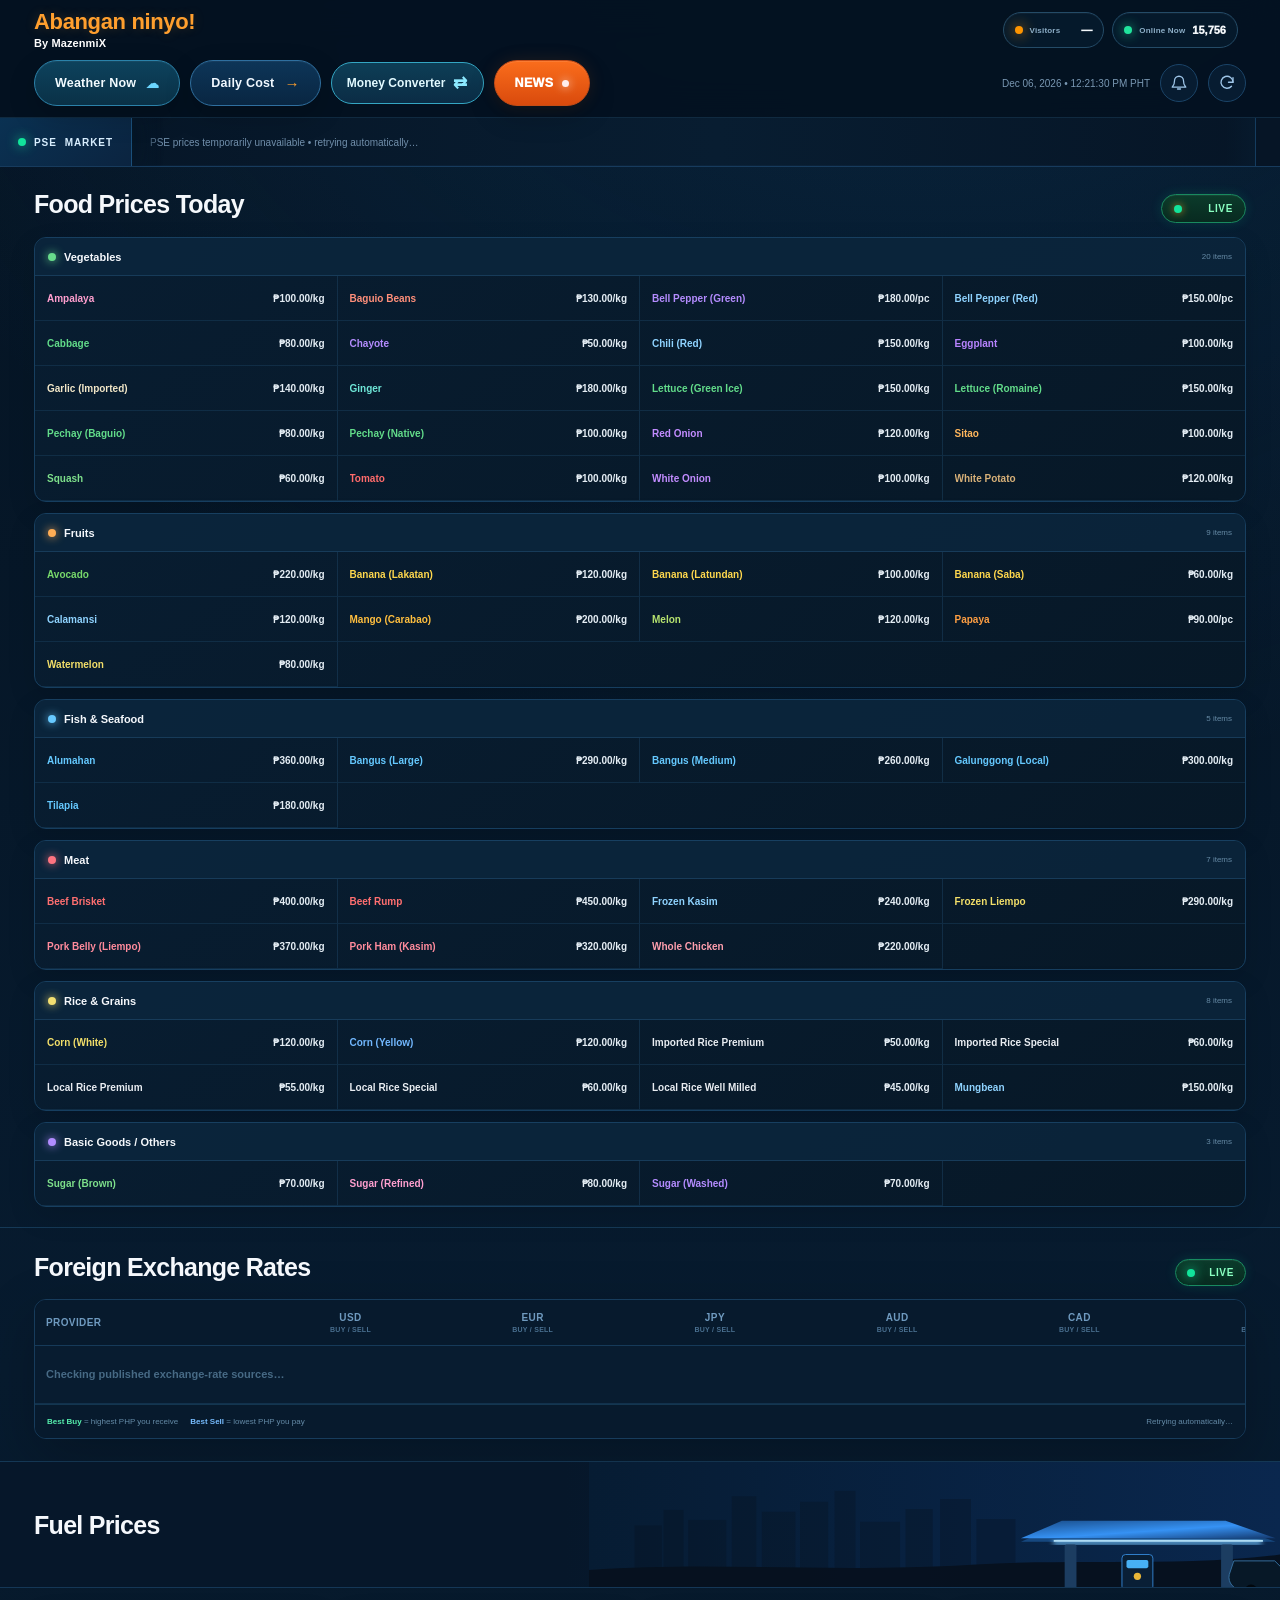
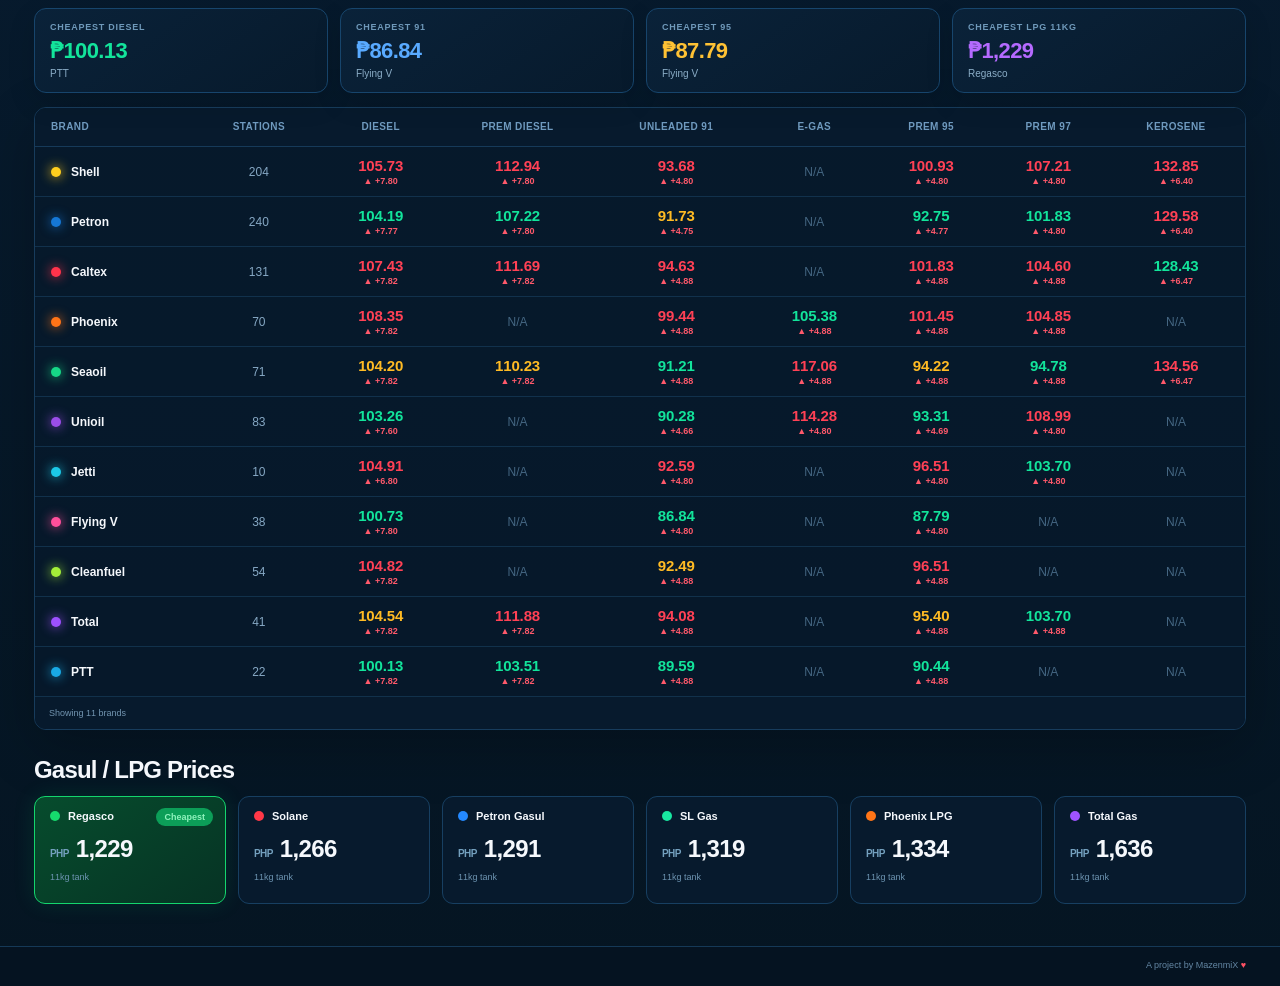
==== commit 4d0fe212: "Hide homepage header Live label and pulse while retaining date and clock" ====
--- a/index.html
+++ b/index.html
@@ -1 +1 @@
-<!doctype html> <html lang="en"> <head> <meta charset="utf-8"> <meta name="viewport" content="width=device-width,initial-scale=1,viewport-fit=cover"> <title>Abangan ninyo!</title> <link rel="canonical" href="https://mxfuel.pages.dev/"> <meta property="og:type" content="website"> <meta property="og:site_name" content="MX Fuel"> <meta property="og:url" content="https://mxfuel.pages.dev/"> <meta property="og:title" content="Abangan ninyo! | MX Fuel"> <meta property="og:description" content="Philippines real-time prices for fuel, forex, weather, and daily cost."> <meta property="og:image" content="https://mxfuel.pages.dev/mxfuel-share-20261026.jpg"> <meta property="og:image:secure_url" content="https://mxfuel.pages.dev/mxfuel-share-20261026.jpg"> <meta property="og:image:type" content="image/jpeg"> <meta property="og:image:width" content="1200"> <meta property="og:image:height" content="630"> <meta property="og:image:alt" content="MX Fuel — real-time Philippine fuel, forex, weather and daily cost"> <meta name="twitter:card" content="summary_large_image"> <meta name="twitter:title" content="Abangan ninyo! | MX Fuel"> <meta name="twitter:description" content="Philippines real-time prices for fuel, forex, weather, and daily cost."> <meta name="twitter:image" content="https://mxfuel.pages.dev/mxfuel-share-20261026.jpg"> <meta name="twitter:image:alt" content="MX Fuel Philippines dashboard"> <meta name="mx-og-build" content="2026-10-26-v2"> <meta name="theme-color" content="#061526"> <meta name="description" content="MX Fuel Watch PH — live Philippine fuel and LPG price comparison."> <link rel="icon" href="./favicon.svg" type="image/svg+xml"> <link rel="alternate icon" href="./favicon.svg"> <link rel="apple-touch-icon" href="./favicon.svg"> <link rel="manifest" href="./site.webmanifest"> <style>:root{--bg:#061526;--bg2:#071a2d;--panel:#0a2036;--panel2:#0d2742;--line:#173b5d;--text:#f5f8fc;--muted:#7fa4c5;--muted2:#537694;--blue:#48a2ff;--blue2:#1e7cff;--green:#12e49b;--amber:#ffbb24;--red:#ff4155;--cyan:#12c6e8;--purple:#9d50ff;--shadow:0 18px 55px rgba(0,0,0,.22)}*{box-sizing:border-box}html{scroll-behavior:smooth;background:var(--bg)}body{margin:0;color:var(--text);font-family:Inter,ui-sans-serif,-apple-system,BlinkMacSystemFont,"Segoe UI",Roboto,Arial,sans-serif;background:radial-gradient(circle at 72% -15%,rgba(22,93,151,.28),transparent 38%),linear-gradient(180deg,#051423 0,#071b2f 53%,#051522 100%);min-height:100vh}button,input,select{font:inherit}button{color:inherit}a{color:inherit;text-decoration:none}.site{min-height:100vh}.header{position:sticky;top:0;z-index:40;height:64px;border-bottom:1px solid rgba(67,126,177,.22);background:rgba(4,18,32,.94);backdrop-filter:blur(18px)}.navbar{max-width:1460px;height:64px;margin:auto;display:flex;align-items:center;justify-content:space-between;padding:0 34px;gap:26px}.brand{display:flex;align-items:center;gap:0;min-width:240px;margin-right:auto}.mxmark{width:48px;height:36px;position:relative;filter:drop-shadow(0 7px 16px rgba(35,130,255,.28))}.mxmark i{position:absolute;top:4px;width:13px;height:31px;border-radius:5px;transform:skew(-27deg);background:linear-gradient(180deg,#64c1ff,#2a78ff)}.mxmark i:first-child{left:4px}.mxmark i:nth-child(2){left:18px;transform:skew(27deg);background:linear-gradient(180deg,#8a70ff,#347dff)}.mxmark i:nth-child(3){right:3px;background:linear-gradient(180deg,#2ba5ff,#2761ee)}.brandcopy strong{display:block;font-size:19px;line-height:1;font-weight:800;letter-spacing:-.35px}.brandcopy span{display:block;font-size:10px;margin-top:5px;color:#8da9c1}.navlinks{display:flex;align-items:stretch;height:100%;gap:4px;flex:1}.navlinks a{display:flex;align-items:center;padding:0 18px;color:#9fb9d0;font-size:13px;position:relative;white-space:nowrap}.navlinks a.active{color:#fff;background:linear-gradient(180deg,transparent 58%,rgba(36,126,255,.14))}.navlinks a.active:after{content:"";position:absolute;left:0;right:0;bottom:0;height:3px;background:#2688ff;border-radius:4px 4px 0 0;box-shadow:0 0 16px rgba(38,136,255,.7)}.navright{display:flex;align-items:center;gap:16px}.livebadge{display:flex;align-items:center;gap:8px;min-width:172px}.livedot{width:9px;height:9px;border-radius:50%;background:#0ee697;box-shadow:0 0 0 0 rgba(14,230,151,.4),0 0 15px rgba(14,230,151,.9);animation:mxLivePulse 1.15s ease-in-out infinite}@keyframes mxLivePulse{0%,100%{transform:scale(.9);box-shadow:0 0 0 0 rgba(14,230,151,.4),0 0 9px rgba(14,230,151,.78)}50%{transform:scale(1.16);box-shadow:0 0 0 6px rgba(14,230,151,0),0 0 20px #0ee697}}.livecopy b{display:block;color:#15e9a0;font-size:14px;font-weight:950;line-height:1.05;letter-spacing:.2px;text-shadow:0 0 9px rgba(21,233,160,.28)}.livecopy span{display:block;color:#7897b2;font-size:10px;margin-top:3px;white-space:nowrap}.livebadge.stale .livedot{background:#ffbb24;box-shadow:0 0 10px rgba(255,187,36,.75);animation:none}.livebadge.stale .livecopy b{color:#ffd66a;text-shadow:none}.iconbtn{width:38px;height:38px;border-radius:50%;border:1px solid #1b4468;background:#071c31;display:grid;place-items:center;cursor:pointer;color:#9ec5e8}.iconbtn:hover{border-color:#2a78b9;background:#0b2845}.hero{position:relative;overflow:hidden;border-bottom:1px solid #143756;background:linear-gradient(90deg,#06172a 0,#06172a 44%,#071c34 68%,#071a2c 100%)}.hero-inner{max-width:1460px;min-height:125px;margin:auto;padding:20px 34px 18px;position:relative;display:flex;align-items:center}.hero-copy{z-index:2;max-width:710px}.eyebrow{font-size:10px;letter-spacing:1.8px;color:#62a7e8;font-weight:800}.hero h1{font-size:38px;line-height:1;margin:8px 0 9px;letter-spacing:-1.4px}.hero p{margin:0;color:#8eb2d1;font-size:13px}.hero-art{position:absolute;right:0;top:0;height:100%;width:54%;opacity:.95}.toolbar-wrap{border-bottom:1px solid #173a58;background:#0b2137}.toolbar{max-width:1460px;margin:auto;padding:12px 34px;display:flex;align-items:center;gap:14px;min-height:58px}.browse-label{display:flex;align-items:center;gap:8px;color:#68a7df;font-size:11px;font-weight:800;letter-spacing:.6px;white-space:nowrap}.area-scroller{display:flex;align-items:center;gap:5px;min-width:0;overflow-x:auto;scrollbar-width:none;flex:1}.area-scroller::-webkit-scrollbar{display:none}.area-chip{border:0;background:0 0;color:#b0c5d7;border-radius:22px;padding:9px 13px;font-size:11px;cursor:pointer;white-space:nowrap}.area-chip.active{background:linear-gradient(180deg,#63b9ff,#348bff);color:#06182a;box-shadow:0 4px 14px rgba(53,145,255,.35);font-weight:800}.filters{display:flex;gap:8px;align-items:center}.searchbox{width:230px;height:38px;border:1px solid #1c4c75;border-radius:24px;background:#071c31;display:flex;align-items:center;padding:0 14px;gap:8px}.searchbox svg{width:15px;color:#6394bd}.searchbox input{width:100%;border:0;outline:0;background:0 0;color:#d8e7f4;font-size:11px}.searchbox input::placeholder{color:#5f81a1}.select{height:38px;border:1px solid #1c4c75;border-radius:24px;background:#071c31;color:#d7e5f1;padding:0 35px 0 14px;font-size:11px;outline:0}.content{max-width:1460px;margin:auto;padding:20px 34px 28px}.table-shell{border:1px solid #173c5c;border-radius:12px;overflow:hidden;background:rgba(7,26,44,.76);box-shadow:var(--shadow)}.table-scroll{overflow:auto;scrollbar-color:#1d4c74 #07192b}.fuel-table{width:100%;border-collapse:collapse;min-width:1040px}.fuel-table th{height:39px;padding:0 16px;text-align:center;font-size:10px;letter-spacing:.4px;color:#6f9abf;background:#071a2d;border-bottom:1px solid #163a59;font-weight:700}.fuel-table td:first-child,.fuel-table th:first-child{text-align:left}.fuel-table td{height:50px;padding:7px 16px;text-align:center;border-bottom:1px solid rgba(30,75,112,.48);font-size:12px}.fuel-table tbody tr:hover{background:rgba(28,84,130,.13)}.brandcell{display:flex;align-items:center;gap:10px;font-weight:700}.branddot{width:10px;height:10px;border-radius:50%;box-shadow:0 0 12px currentColor}.station-count{color:#86a8c4}.price-main{font-size:15px;font-weight:800;letter-spacing:-.15px}.price-low{color:var(--green)}.price-mid{color:var(--amber)}.price-high{color:var(--red)}.price-na{color:#456783;font-weight:500}.delta{display:block;margin-top:2px;font-size:9px;font-weight:700}.delta.up{color:#ff596b}.delta.down{color:#19d99b}.table-foot{height:32px;padding:0 14px;display:flex;align-items:center;justify-content:space-between;color:#7295b1;font-size:9px;background:#071a2d}.info-banner{margin:12px 0 18px;border:1px solid #14b15e;border-radius:13px;background:linear-gradient(90deg,rgba(4,89,49,.82),rgba(5,97,55,.66));min-height:62px;padding:10px 16px;display:flex;align-items:center;gap:14px;box-shadow:0 0 26px rgba(9,211,101,.09)}.check{width:34px;height:34px;border-radius:50%;display:grid;place-items:center;background:#21dfa0;color:#063321;font-weight:900;font-size:18px}.info-copy{flex:1}.info-copy b{display:block;font-size:12px}.info-copy span{display:block;color:#6ff0af;font-size:10px;margin-top:4px}.leafbox{min-width:175px;border:1px solid rgba(0,219,129,.35);border-radius:10px;background:rgba(0,36,28,.36);padding:8px 14px;color:#54edab;display:flex;align-items:center;gap:9px;font-size:10px}.close-banner{background:0 0;border:0;color:#37da91;font-size:18px;cursor:pointer}.lpg-head{display:flex;align-items:flex-end;justify-content:space-between;gap:18px;margin-bottom:12px}.lpg-title{display:flex;align-items:center;gap:12px}.cylinder{width:37px;height:37px;border-radius:10px;background:linear-gradient(180deg,#298fff,#4b79ff);display:grid;place-items:center;font-size:20px;box-shadow:0 8px 18px rgba(37,121,255,.25)}.lpg-title h2{margin:0;font-size:24px;letter-spacing:-.8px}.lpg-title p{margin:4px 0 0;color:#84a9c6;font-size:11px}.weight-tabs{display:flex;gap:7px}.weight{min-width:70px;height:34px;border-radius:20px;border:1px solid #1d4a73;background:#071c31;color:#8db0cc;font-size:11px;cursor:pointer}.weight.active{background:linear-gradient(180deg,#7ccaff,#4f9aff);color:#06182a;border-color:#7ccaff;font-weight:800;box-shadow:0 0 18px rgba(81,158,255,.25)}.lpg-grid{display:grid;grid-template-columns:repeat(6,minmax(0,1fr));gap:12px}.lpg-card{min-height:108px;border:1px solid #173f61;border-radius:11px;background:#071a2d;padding:13px 15px;position:relative}.lpg-card.cheapest{border-color:#14d66d;background:linear-gradient(145deg,#064c2d,#063324);box-shadow:0 0 22px rgba(17,214,107,.12)}.lpg-name{display:flex;align-items:center;gap:8px;font-size:11px;font-weight:800}.lpg-dot{width:10px;height:10px;border-radius:50%}.cheapest-badge{position:absolute;right:12px;top:11px;padding:4px 8px;border-radius:12px;background:#0c9e58;color:#8ff3bd;font-size:9px;font-weight:800}.lpg-price{margin-top:13px;font-size:24px;font-weight:900;letter-spacing:-.6px}.lpg-price small{font-size:10px;font-weight:600;color:#74a0be;margin-right:7px}.lpg-bottom{margin-top:9px;display:flex;justify-content:space-between;color:#6d94b1;font-size:9px}.lpg-change.up{color:#ff5367;font-weight:800}.lpg-change.down{color:#16e19b;font-weight:800}.footer{border-top:1px solid #153957;background:#051321}.footer-inner{max-width:1460px;margin:auto;padding:13px 34px 16px;display:flex;align-items:center;justify-content:flex-end}.footer-brand{display:flex;align-items:center;gap:9px}.footer-mark{width:35px;transform:scale(.72)}.footer-brand strong{display:block;font-size:11px}.footer-brand span{display:block;color:#6e91ad;font-size:9px;margin-top:2px}.footer-note{color:#6487a4;font-size:9px}.footer-note .heart{color:#ff5164}.toast{position:fixed;left:50%;bottom:22px;transform:translate(-50%,20px);opacity:0;pointer-events:none;z-index:100;background:#0b2a43;border:1px solid #216397;border-radius:10px;padding:10px 14px;color:#ddecf7;font-size:11px;transition:.2s}.toast.show{opacity:1;transform:translate(-50%,0)}.loading-shimmer{animation:pulse 1.1s ease-in-out infinite alternate}@keyframes pulse{from{opacity:.55}to{opacity:1}}@media(max-width:1180px){.brand{min-width:240px}.navlinks a{padding:0 11px}.lpg-grid{grid-template-columns:repeat(3,1fr)}.filters{flex-wrap:wrap}.searchbox{width:190px}}@media(max-width:900px){.header{height:auto;position:relative}.navbar{height:auto;min-height:62px;padding:10px 16px;flex-wrap:wrap;gap:10px}.brand{min-width:0;flex:1}.navlinks{order:3;width:100%;height:42px;overflow-x:auto}.navlinks a{height:42px}.navright{margin-left:auto}.livebadge{min-width:0}.hero-inner{padding:18px 16px;min-height:130px}.hero-art{width:62%;opacity:.6}.hero-copy{max-width:64%}.hero h1{font-size:31px}.toolbar{padding:10px 16px;flex-wrap:wrap}.browse-label{width:100%}.area-scroller{order:2;width:100%}.filters{order:3;width:100%}.searchbox{flex:1;min-width:180px}.content{padding:16px}.lpg-grid{grid-template-columns:repeat(2,1fr)}.footer-inner{padding:13px 16px}}@media(max-width:600px){.brandcopy strong{font-size:16px}.brandcopy span{font-size:9px}.navright .iconbtn:nth-last-child(-n+2){display:none}.livecopy span{max-width:130px;overflow:hidden;text-overflow:ellipsis}.hero-inner{min-height:120px}.hero-copy{max-width:100%}.hero-art{opacity:.18;width:100%}.hero h1{font-size:29px}.hero p{font-size:11px;line-height:1.5}.filters{display:grid;grid-template-columns:1fr 1fr}.searchbox{grid-column:1/-1;width:100%}.select{width:100%}.content{padding:12px}.table-shell{border-radius:10px}.fuel-table td{height:47px;padding:7px 11px}.fuel-table th{padding:0 11px}.table-foot{gap:10px;align-items:flex-start;height:auto;padding:8px 10px;flex-direction:column}.info-banner{align-items:flex-start;flex-wrap:wrap}.leafbox{width:100%}.close-banner{position:absolute;right:20px}.lpg-head{align-items:flex-start;flex-direction:column}.lpg-title h2{font-size:21px}.weight-tabs{width:100%}.weight{flex:1}.lpg-grid{grid-template-columns:1fr}.lpg-card{min-height:100px}.footer-inner{align-items:flex-start;gap:16px;flex-direction:column}}.summary-grid{display:grid;grid-template-columns:repeat(4,minmax(0,1fr));gap:12px;margin-bottom:14px}.summary-card{border:1px solid #17456c;border-radius:12px;background:linear-gradient(145deg,#0a2239,#071a2c);padding:13px 15px;min-height:82px;box-shadow:0 10px 28px rgba(0,0,0,.12)}.summary-label{font-size:9px;letter-spacing:.75px;text-transform:uppercase;color:#6f99ba;font-weight:800}.summary-value{font-size:22px;line-height:1;margin-top:8px;font-weight:900;letter-spacing:-.6px}.summary-brand{font-size:10px;margin-top:6px;color:#8caec8}.summary-card.green .summary-value{color:#13e49b}.summary-card.blue .summary-value{color:#59aaff}.summary-card.gold .summary-value{color:#ffc234}.summary-card.purple .summary-value{color:#b56aff}.mobile-fuel-list{display:none;gap:10px;margin-bottom:14px}.mobile-brand-card{border:1px solid #173e5f;border-radius:13px;background:linear-gradient(145deg,#0a2238,#07192b);padding:13px 14px}.mobile-brand-head{display:flex;align-items:center;justify-content:space-between;gap:12px;margin-bottom:10px}.mobile-brand-name{display:flex;align-items:center;gap:9px;font-weight:800;font-size:13px}.mobile-stations{font-size:9px;color:#7196b2}.mobile-price-grid{display:grid;grid-template-columns:repeat(2,minmax(0,1fr));gap:8px}.mobile-price{border:1px solid #133650;border-radius:10px;background:#071827;padding:9px 10px;min-width:0}.mobile-price small{display:block;color:#668ba7;font-size:8px;text-transform:uppercase;letter-spacing:.45px;margin-bottom:4px}.mobile-price .price-main{font-size:15px}.mobile-price .delta{font-size:8px}.alert-btn{position:relative}.alert-count{position:absolute;right:-4px;top:-5px;min-width:16px;height:16px;border-radius:9px;background:#ff435b;color:#fff;display:none;place-items:center;font-size:8px;font-weight:900;border:2px solid #061526}.alert-count.show{display:grid}.alert-modal{position:fixed;inset:0;z-index:120;background:rgba(1,8,15,.74);backdrop-filter:blur(7px);display:none;align-items:center;justify-content:center;padding:18px}.alert-modal.open{display:flex}.alert-panel{width:min(470px,100%);border:1px solid #1d527d;border-radius:17px;background:linear-gradient(180deg,#0b263f,#071a2c);box-shadow:0 24px 80px rgba(0,0,0,.48);overflow:hidden}.alert-head{padding:16px 18px;border-bottom:1px solid #173d5c;display:flex;align-items:center;justify-content:space-between}.alert-head h3{margin:0;font-size:16px}.alert-close{width:30px;height:30px;border:1px solid #1a4568;border-radius:50%;background:#07192b;color:#8dafc9;cursor:pointer}.alert-body{padding:16px 18px}.alert-note{font-size:10px;color:#789bb7;line-height:1.55;margin-bottom:13px}.alert-form{display:grid;grid-template-columns:1fr 1fr auto;gap:8px}.alert-input,.alert-select{height:39px;border:1px solid #1b4b72;border-radius:10px;background:#06192a;color:#dfeaf3;padding:0 11px;outline:0;font-size:11px;min-width:0}.alert-save{height:39px;border:0;border-radius:10px;background:linear-gradient(180deg,#62bbff,#318aff);color:#06182a;padding:0 14px;font-size:11px;font-weight:900;cursor:pointer}.alert-list{margin-top:13px;display:grid;gap:8px}.alert-item{display:flex;align-items:center;justify-content:space-between;gap:12px;border:1px solid #173d5b;border-radius:10px;background:#071a2c;padding:10px 11px}.alert-item b{font-size:11px}.alert-item span{font-size:9px;color:#7296b2;display:block;margin-top:2px}.alert-remove{border:0;background:#321522;color:#ff6273;border-radius:8px;padding:7px 9px;font-size:9px;cursor:pointer}.alert-empty{font-size:10px;color:#6489a7;padding:8px 0}@media(max-width:900px){.summary-grid{grid-template-columns:repeat(2,1fr)}}@media(max-width:600px){.summary-grid{grid-template-columns:repeat(2,1fr);gap:8px}.summary-card{min-height:74px;padding:11px}.summary-value{font-size:19px}.table-shell{display:none}.mobile-fuel-list{display:grid}.mobile-price-grid{grid-template-columns:repeat(2,minmax(0,1fr))}.alert-form{grid-template-columns:1fr 1fr}.alert-save{grid-column:1/-1;width:100%}.navright{gap:9px}.livebadge{min-width:0}.iconbtn{width:36px;height:36px}}@media(max-width:380px){.summary-grid{grid-template-columns:1fr}.mobile-price-grid{grid-template-columns:1fr 1fr}}.pse-ticker-shell{display:flex;align-items:stretch;min-height:48px;border-bottom:1px solid #173b5d;background:linear-gradient(90deg,#061526,#081d31 56%,#061526);box-shadow:inset 0 -1px 0 rgba(68,142,205,.05);overflow:hidden}.pse-ticker-label{position:relative;z-index:3;flex:0 0 auto;min-width:132px;padding:0 16px;display:flex;align-items:center;justify-content:center;gap:8px;background:linear-gradient(135deg,#0a3152,#0b2440);border-right:1px solid #1a4f7a;color:#d9efff;font-size:10px;font-weight:900;letter-spacing:.9px;white-space:nowrap;box-shadow:9px 0 22px rgba(2,10,17,.28)}.pse-ticker-label:before{content:"";width:8px;height:8px;border-radius:50%;background:#12e49b;box-shadow:0 0 12px rgba(18,228,155,.85)}.pse-ticker-main{min-width:0;flex:1;display:flex;align-items:center;overflow:hidden}.pse-ticker-delay{flex:0 0 auto;display:flex;align-items:center;padding:0 12px;border-left:1px solid #143c5f;color:#668eae;font-size:8px;letter-spacing:.45px;white-space:nowrap;background:#061526}@media(max-width:700px){.pse-ticker-shell{min-height:46px}.pse-ticker-label{min-width:72px;padding:0 9px;font-size:9px;letter-spacing:.45px}.pse-ticker-label span{display:none}.pse-ticker-delay{display:none}}.custom-pse-main{overflow:hidden!important;position:relative}.pse-scroll-mask{width:100%;overflow:hidden;white-space:nowrap;position:relative}.pse-scroll-mask:after,.pse-scroll-mask:before{content:"";position:absolute;top:0;bottom:0;width:30px;z-index:2;pointer-events:none}.pse-scroll-mask:before{left:0;background:linear-gradient(90deg,#071a2d,transparent)}.pse-scroll-mask:after{right:0;background:linear-gradient(270deg,#071a2d,transparent)}.pse-scroll-track{display:inline-flex;flex-wrap:nowrap;align-items:center;width:max-content;min-width:max-content;height:48px;will-change:transform;transform:translate3d(0,0,0);-webkit-transform:translate3d(0,0,0);backface-visibility:hidden;-webkit-backface-visibility:hidden;animation:pseTickerMove 20s linear infinite;-webkit-animation:pseTickerMove 20s linear infinite;animation-play-state:running;-webkit-animation-play-state:running}.pse-stock-item{display:inline-flex;align-items:center;gap:7px;height:30px;padding:0 17px;border-right:1px solid rgba(56,100,137,.34);font-variant-numeric:tabular-nums}.pse-symbol{font-size:11px;font-weight:900;letter-spacing:.25px;color:#f2f8fd}.pse-trend{font-size:8px;font-weight:900;line-height:1;transform:translateY(-1px)}.pse-price{font-size:11px;font-weight:800;color:#d9e8f5;letter-spacing:.05px}.pse-change{font-size:10px;font-weight:800}.pse-up .pse-change,.pse-up .pse-trend{color:#13e49b}.pse-down .pse-change,.pse-down .pse-trend{color:#ff5266}.pse-flat .pse-change,.pse-flat .pse-trend{color:#91a9bc}.pse-stock-placeholder{height:48px;display:flex;align-items:center;padding:0 18px;color:#718fab;font-size:10px}@-webkit-keyframes pseTickerMove{from{-webkit-transform:translate3d(0,0,0);transform:translate3d(0,0,0)}to{-webkit-transform:translate3d(-50%,0,0);transform:translate3d(-50%,0,0)}}@keyframes pseTickerMove{from{-webkit-transform:translate3d(0,0,0);transform:translate3d(0,0,0)}to{-webkit-transform:translate3d(-50%,0,0);transform:translate3d(-50%,0,0)}}@media(max-width:700px){.pse-scroll-track{animation-play-state:running;-webkit-animation-play-state:running}.pse-stock-item{padding:0 13px;gap:6px}.pse-price,.pse-symbol{font-size:10px}.pse-change{font-size:9px}}.food-ticker-shell{display:flex;align-items:stretch;min-height:46px;border-bottom:1px solid #173b5d;background:linear-gradient(90deg,#071727,#0a2030 52%,#071727);overflow:hidden}.food-ticker-label{position:relative;z-index:3;flex:0 0 auto;min-width:142px;padding:0 15px;display:flex;align-items:center;justify-content:center;gap:8px;background:linear-gradient(135deg,#23311c,#183424);border-right:1px solid #315b39;color:#e8f8df;font-size:10px;font-weight:900;letter-spacing:.8px;white-space:nowrap;box-shadow:9px 0 22px rgba(2,10,17,.25)}.food-ticker-label:before{content:"";width:8px;height:8px;border-radius:50%;background:#8be04f;box-shadow:0 0 12px rgba(139,224,79,.7)}.food-ticker-main{min-width:0;flex:1;overflow:hidden;display:flex;align-items:center}.food-scroll-mask{width:100%;overflow:hidden;white-space:nowrap;position:relative}.food-scroll-mask:after,.food-scroll-mask:before{content:"";position:absolute;top:0;bottom:0;width:30px;z-index:2;pointer-events:none}.food-scroll-mask:before{left:0;background:linear-gradient(90deg,#081b2b,transparent)}.food-scroll-mask:after{right:0;background:linear-gradient(270deg,#081b2b,transparent)}.food-scroll-track{display:inline-flex;flex-wrap:nowrap;align-items:center;width:max-content;min-width:max-content;height:46px;will-change:transform;transform:translate3d(0,0,0);-webkit-transform:translate3d(0,0,0);backface-visibility:hidden;-webkit-backface-visibility:hidden;animation:foodTickerMove 180s linear infinite;-webkit-animation:foodTickerMove 180s linear infinite;animation-play-state:running;-webkit-animation-play-state:running}.food-item{display:inline-flex;align-items:center;gap:7px;height:30px;padding:0 16px;border-right:1px solid rgba(63,102,95,.34);font-variant-numeric:tabular-nums}.food-name{font-size:10px;font-weight:850;color:#eef8f0;max-width:240px;overflow:hidden;text-overflow:ellipsis;text-shadow:0 0 10px color-mix(in srgb,currentColor 28%,transparent)}.food-trend{font-size:8px;font-weight:900;line-height:1;transform:translateY(-1px)}.food-price{font-size:10px;font-weight:850;color:#dce9f2}.food-change{font-size:9px;font-weight:800}.food-up .food-change,.food-up .food-trend{color:#ff5a68}.food-down .food-change,.food-down .food-trend{color:#21df9b}.food-flat .food-change,.food-flat .food-trend{color:#91a9bc}.food-ticker-source{flex:0 0 auto;display:flex;align-items:center;padding:0 12px;border-left:1px solid #143c5f;color:#6f91aa;font-size:8px;letter-spacing:.4px;white-space:nowrap;background:#061526}.food-placeholder{height:46px;display:flex;align-items:center;padding:0 18px;color:#718fab;font-size:10px}@-webkit-keyframes foodTickerMove{from{-webkit-transform:translate3d(0,0,0);transform:translate3d(0,0,0)}to{-webkit-transform:translate3d(-50%,0,0);transform:translate3d(-50%,0,0)}}@keyframes foodTickerMove{from{-webkit-transform:translate3d(0,0,0);transform:translate3d(0,0,0)}to{-webkit-transform:translate3d(-50%,0,0);transform:translate3d(-50%,0,0)}}@media(max-width:700px){.food-ticker-shell{min-height:44px}.food-ticker-label{min-width:76px;padding:0 9px;font-size:9px;letter-spacing:.35px}.food-ticker-label span{display:none}.food-ticker-source{display:none}.food-item{padding:0 13px;gap:6px}.food-name,.food-price{font-size:9px}.food-change{font-size:8px}}.food-prices-section{max-width:1460px;margin:0 auto;padding:18px 34px 20px;border-bottom:1px solid #153957}.food-prices-head{display:flex;align-items:flex-end;justify-content:space-between;gap:18px;margin-bottom:14px}.food-eyebrow{font-size:9px;letter-spacing:1.5px;color:#75b99d;font-weight:900}.food-prices-head h2{margin:5px 0 4px;font-size:25px;letter-spacing:-.7px}.food-prices-head p{margin:0;color:#7799b3;font-size:10px}.food-source-pill{flex:0 0 auto;display:inline-flex;align-items:center;gap:7px;border:1px solid #245d47;border-radius:18px;background:#08281d;color:#84e4b2;padding:8px 12px;font-size:8px;font-weight:800;letter-spacing:.45px;white-space:nowrap}.food-source-pill:before{content:"";width:7px;height:7px;flex:0 0 7px;border-radius:50%;background:#0ee697;box-shadow:0 0 0 0 rgba(14,230,151,.4),0 0 12px rgba(14,230,151,.9);animation:mxLivePulse 1.15s ease-in-out infinite}.food-source-pill.stale{border-color:#8a6420;background:#2a210d;color:#ffd66a}.food-source-pill.stale:before{background:#ffbb24;box-shadow:0 0 9px rgba(255,187,36,.75);animation:none}.food-source-pill.checking{border-color:#31536f;background:#0b2234;color:#8fb0c8}.food-source-pill.checking:before{background:#6f96b5;box-shadow:none;animation:none}.food-category-stack{display:grid;gap:11px}.food-category{border:1px solid #173f60;border-radius:12px;overflow:hidden;background:linear-gradient(145deg,#081d31,#071827);box-shadow:0 10px 28px rgba(0,0,0,.12)}.food-category-head{min-height:38px;display:flex;align-items:center;justify-content:space-between;gap:12px;padding:0 13px;border-bottom:1px solid #173b59;background:rgba(11,38,61,.82)}.food-category-title{display:flex;align-items:center;gap:8px;font-size:11px;font-weight:900}.food-category-dot{width:8px;height:8px;border-radius:50%;box-shadow:0 0 10px currentColor}.food-category-count{color:#668aa5;font-size:8px}.food-items-grid{display:grid;grid-template-columns:repeat(4,minmax(0,1fr))}.food-row{min-width:0;min-height:45px;padding:8px 12px;display:grid;grid-template-columns:minmax(0,1fr) auto;align-items:center;gap:10px;border-right:1px solid rgba(28,67,98,.5);border-bottom:1px solid rgba(28,67,98,.45)}.food-row:nth-child(4n){border-right:0}.food-row-name{min-width:0;overflow:hidden;text-overflow:ellipsis;white-space:nowrap;font-size:10px;font-weight:800}.food-row-right{display:flex;align-items:center;gap:6px;white-space:nowrap;font-variant-numeric:tabular-nums}.food-row-price{color:#e4edf4;font-size:10px;font-weight:900}.food-row-trend{font-size:7px;font-weight:900}.food-row-change{font-size:8px;font-weight:900}.food-row.up .food-row-change,.food-row.up .food-row-trend{color:#ff596b}.food-row.down .food-row-change,.food-row.down .food-row-trend{color:#17dea0}.food-row.flat .food-row-change,.food-row.flat .food-row-trend{display:none}@media(max-width:1000px){.food-items-grid{grid-template-columns:repeat(3,minmax(0,1fr))}.food-row:nth-child(4n){border-right:1px solid rgba(28,67,98,.5)}.food-row:nth-child(3n){border-right:0}}@media(max-width:720px){.food-prices-section{padding:15px 16px 18px}.food-prices-head{align-items:flex-start;flex-direction:column}.food-source-pill{align-self:flex-start}.food-items-grid{grid-template-columns:repeat(2,minmax(0,1fr))}.food-row:nth-child(3n){border-right:1px solid rgba(28,67,98,.5)}.food-row:nth-child(2n){border-right:0}}@media(max-width:430px){.food-items-grid{grid-template-columns:1fr}.food-row,.food-row:nth-child(2n),.food-row:nth-child(3n),.food-row:nth-child(4n){border-right:0}}.stay-brand{display:flex!important;flex-direction:column;align-items:flex-start;gap:4px}.stay-brand strong{display:block;font-size:22px!important;line-height:1!important;font-weight:900!important;letter-spacing:-.35px!important;color:#ff9f2e!important;text-shadow:0 0 12px rgba(255,159,46,.22)}.stay-brand span{display:block;font-size:11px!important;line-height:1.1!important;margin-top:0!important;color:#fff!important;font-weight:600!important;letter-spacing:.01em}@media(max-width:600px){.stay-brand strong{font-size:19px!important}.stay-brand span{font-size:10px!important}}.daily-cost-btn{height:46px;display:inline-flex;align-items:center;gap:10px;padding:0 20px;border-radius:24px;border:1px solid #2f6f9f;background:linear-gradient(180deg,#0d3558,#092642);color:#f1f8ff;font-size:12.5px;font-weight:900;letter-spacing:.2px;white-space:nowrap;box-shadow:0 10px 28px rgba(0,0,0,.18),inset 0 1px 0 rgba(255,255,255,.04);transition:.18s}.daily-cost-btn span{color:#ff9f2e;font-size:15px;line-height:1;transition:.18s}.daily-cost-btn:hover{border-color:#3c8ed0;background:#0d3152;transform:translateY(-1px)}.daily-cost-btn:hover span{transform:translateX(2px)}@media(max-width:720px){.daily-cost-btn{order:3;height:42px;padding:0 15px;font-size:11px}.navright{gap:9px}}@media(max-width:520px){.daily-cost-btn{width:100%;justify-content:center;order:5}.navright{width:100%;flex-wrap:wrap}.livebadge{flex:1}}.weather-now-btn{height:46px;display:inline-flex;align-items:center;gap:10px;padding:0 20px;border-radius:24px;border:1px solid #2b82aa;background:linear-gradient(180deg,#0d425d,#0a3147);color:#f2fbff;font-size:12.5px;font-weight:900;letter-spacing:.2px;white-space:nowrap;box-shadow:0 10px 28px rgba(0,0,0,.18),inset 0 1px 0 rgba(255,255,255,.04);transition:.18s}.weather-now-btn span{color:#6bd6ff;font-size:13px;line-height:1}.weather-now-btn:hover{border-color:#4ca9d1;background:#0c3d56;transform:translateY(-1px)}@media(max-width:720px){.weather-now-btn{order:2;height:42px;padding:0 15px;font-size:11px}}@media(max-width:520px){.weather-now-btn{width:100%;justify-content:center;order:4}}\n.brand{cursor:default;user-select:none}.visitor-stats{display:flex;align-items:center;gap:8px;margin-left:10px}.visitor-chip{height:36px;display:inline-flex;align-items:center;gap:7px;padding:0 11px;border-radius:18px;border:1px solid #244b67;background:rgba(6,28,47,.78);white-space:nowrap;box-shadow:inset 0 1px 0 rgba(255,255,255,.035)}.visitor-chip .visitor-label{font-size:8px;font-weight:800;color:#8fb0c9;letter-spacing:.2px}.visitor-chip b{font-size:11px;font-weight:950;color:#f4f8fb;min-width:25px;text-align:right}.visitor-demo{font-style:normal;font-size:5.8px;font-weight:950;letter-spacing:.55px;color:#6f8da5;opacity:.78;margin-left:1px}.visitor-estimated{font-size:3px;font-weight:600;letter-spacing:.2px;color:#607e97;opacity:.28;margin-left:1px;white-space:nowrap;line-height:1}.visitor-dot{width:8px;height:8px;border-radius:50%;flex:0 0 8px}.visitor-dot.purple{background:#ff9500;box-shadow:0 0 0 0 rgba(255,149,0,.42),0 0 14px #ff9500;animation:visitorPurplePulse 1.15s ease-in-out infinite}.visitor-dot.green{background:#20e59d;box-shadow:0 0 0 0 rgba(32,229,157,.35),0 0 12px rgba(32,229,157,.9);animation:visitorPulse 1.15s ease-in-out infinite}@keyframes visitorPulse{0%,100%{transform:scale(.9);box-shadow:0 0 0 0 rgba(32,229,157,.35),0 0 8px rgba(32,229,157,.75)}50%{transform:scale(1.15);box-shadow:0 0 0 5px rgba(32,229,157,0),0 0 17px #20e59d}}@keyframes visitorPurplePulse{0%,100%{transform:scale(.9);box-shadow:0 0 0 0 rgba(255,149,0,.42),0 0 10px rgba(255,149,0,.88)}50%{transform:scale(1.17);box-shadow:0 0 0 6px rgba(255,149,0,0),0 0 20px #ff9500}}@media(max-width:900px){.visitor-stats{order:3;width:100%;margin-left:0;justify-content:flex-start}.visitor-chip{height:34px}.visitor-chip .visitor-label{font-size:7.5px}.visitor-chip b{font-size:10.5px}}@media(max-width:520px){.visitor-stats{display:grid;grid-template-columns:1fr 1fr}.visitor-chip{justify-content:center;padding:0 9px}}.fx-section{max-width:1460px;margin:0 auto;padding:20px 34px 22px;border-bottom:1px solid #153957}.fx-head{display:flex;align-items:flex-end;justify-content:space-between;gap:18px;margin-bottom:13px}.fx-eyebrow{font-size:9px;letter-spacing:1.55px;color:#74b8ff;font-weight:900}.fx-head h2{margin:5px 0 4px;font-size:25px;letter-spacing:-.7px}.fx-head p{margin:0;color:#7799b3;font-size:10px;line-height:1.5}.fx-status{flex:0 0 auto;display:inline-flex;align-items:center;gap:7px;border:1px solid #31536f;border-radius:18px;background:#0b2234;color:#8fb0c8;padding:8px 12px;font-size:8px;font-weight:900;letter-spacing:.45px;white-space:nowrap}.fx-status:before{content:"";width:7px;height:7px;border-radius:50%;background:#6f96b5;box-shadow:none}.fx-status.live{border-color:#245d47;background:#08281d;color:#84e4b2}.fx-status.live:before{background:#12e49b;box-shadow:0 0 10px rgba(18,228,155,.8);animation:mxLivePulse 1.15s ease-in-out infinite}.fx-status.mixed{border-color:#315f91;background:#092642;color:#8dcbff}.fx-status.mixed:before{background:#48a2ff;box-shadow:0 0 10px rgba(72,162,255,.75)}.fx-table-shell{border:1px solid #173c5c;border-radius:12px;overflow:hidden;background:rgba(7,26,44,.76);box-shadow:var(--shadow)}.fx-table-scroll{overflow:auto;scrollbar-color:#1d4c74 #07192b}.fx-table{width:100%;border-collapse:collapse;min-width:1500px}.fx-table th{height:45px;padding:0 11px;text-align:center;font-size:10px;letter-spacing:.4px;color:#6f9abf;background:#071a2d;border-bottom:1px solid #163a59;font-weight:800}.fx-table td:first-child,.fx-table th:first-child{text-align:left;position:sticky;left:0;z-index:2;background:#081c30}.fx-table th:first-child{z-index:3;background:#071a2d}.fx-table th small{display:block;margin-top:3px;font-size:7px;color:#496f8f;letter-spacing:.25px}.fx-table td{height:58px;padding:7px 11px;text-align:center;border-bottom:1px solid rgba(30,75,112,.48);font-size:11px}.fx-table tbody tr:hover td{background-color:rgba(28,84,130,.13)}.fx-table tbody tr:hover td:first-child{background:#0a243c}.fx-provider{display:flex;align-items:center;gap:9px;min-width:155px}.fx-provider-main{min-width:0}.fx-provider-name{display:block;font-size:11px;font-weight:900;color:#edf6fd;white-space:nowrap}.fx-provider-note{display:block;margin-top:3px;font-size:7.5px;color:#668ba7;white-space:nowrap}.fx-provider-dot{width:9px;height:9px;border-radius:50%;flex:0 0 9px}.fx-provider-dot.live{background:#12e49b;box-shadow:0 0 10px rgba(18,228,155,.8)}.fx-provider-dot.verified{background:#48a2ff;box-shadow:0 0 9px rgba(72,162,255,.65)}.fx-provider-dot.last_verified{background:#ffbb24;box-shadow:0 0 9px rgba(255,187,36,.6)}.fx-provider-dot.branch_only,.fx-provider-dot.unavailable{background:#5d7890}.fx-pair{display:grid;grid-template-columns:1fr 1fr;gap:4px;align-items:center;min-width:112px}.fx-rate{border:1px solid #12334f;border-radius:7px;background:#071827;padding:5px 4px;line-height:1.05;font-variant-numeric:tabular-nums}.fx-rate small{display:block;font-size:6.5px;color:#587d9a;margin-bottom:3px;font-weight:800;letter-spacing:.35px}.fx-rate b{font-size:10px;color:#dceaf5}.fx-rate.best-buy{border-color:#176a4d;background:#073327}.fx-rate.best-buy b,.fx-rate.best-buy small{color:#56efad}.fx-rate.best-sell{border-color:#2c6297;background:#092a48}.fx-rate.best-sell b,.fx-rate.best-sell small{color:#78bdff}.fx-na{color:#476a85;font-size:9px;font-weight:700}.fx-foot{min-height:34px;padding:7px 12px;display:flex;align-items:center;justify-content:space-between;gap:12px;color:#648aa6;font-size:8px;background:#071a2d;border-top:1px solid #133650}.fx-legend{display:flex;gap:12px;flex-wrap:wrap}.fx-legend span{white-space:nowrap}.fx-legend b{font-weight:900}.fx-legend .buy{color:#56efad}.fx-legend .sell{color:#78bdff}.fx-mobile{display:none;gap:10px}.fx-mobile-card{border:1px solid #173e5f;border-radius:13px;background:linear-gradient(145deg,#0a2238,#07192b);padding:13px}.fx-mobile-head{display:flex;align-items:center;justify-content:space-between;gap:10px;margin-bottom:10px}.fx-mobile-head b{font-size:12px}.fx-mobile-status{font-size:7px;color:#7397b3;text-transform:uppercase;font-weight:900}.fx-mobile-grid{display:grid;grid-template-columns:repeat(2,minmax(0,1fr));gap:8px}.fx-mobile-currency{border:1px solid #133650;border-radius:9px;background:#071827;padding:8px}.fx-mobile-currency>strong{display:block;color:#7da3c0;font-size:8px;margin-bottom:5px}.fx-mobile-currency .fx-pair{min-width:0}@media(max-width:700px){.fx-section{padding:16px}.fx-head{align-items:flex-start;flex-direction:column}.fx-table-shell{display:none}.fx-mobile{display:grid}.fx-mobile-grid{grid-template-columns:repeat(2,minmax(0,1fr))}}@media(max-width:390px){.fx-mobile-grid{grid-template-columns:1fr}}.food-prices-head h2,.fx-head h2,.hero h1{margin:5px 0 4px;font-size:25px!important;line-height:normal;letter-spacing:-.7px}.visitor-estimated{font-size:.5px!important;opacity:.02!important;letter-spacing:-.45px!important;line-height:.5!important;transform:scale(.45)!important;transform-origin:left center!important;margin-left:0!important;max-width:10px!important;overflow:hidden!important;white-space:nowrap!important}.navright .money-converter-btn{display:inline-flex;align-items:center;justify-content:center;gap:8px;min-height:42px;padding:0 15px;border-radius:23px;border:1px solid #34a6c3;background:linear-gradient(180deg,#0d3e56,#0b2c45);color:#e2faff;text-decoration:none;font-size:12px;font-weight:850;letter-spacing:.05px;white-space:nowrap;transition:background .15s,border-color .15s}.navright .money-converter-btn span{color:#8ce9ff;font-size:17px;line-height:1}.navright .money-converter-btn:focus-visible,.navright .money-converter-btn:hover{background:#135472;border-color:#65d7ef;color:#fff}@media(max-width:1220px){.navright{gap:8px}.navright .money-converter-btn{padding:0 12px}}@media(max-width:720px){.navright .money-converter-btn{height:42px;font-size:11px}}@media(max-width:520px){.navright .money-converter-btn{order:7;width:100%;justify-content:center;min-width:0;min-height:42px}}</style> <style id="mx-news-button-v1">.news-main-btn{height:46px;display:inline-flex;align-items:center;gap:9px;padding:0 20px;border-radius:24px;border:1px solid #c74d16;background:linear-gradient(180deg,#fa6d1c,#d94a0d);color:#fff;font-size:12.5px;font-weight:950;letter-spacing:.35px;white-space:nowrap;box-shadow:0 10px 28px rgba(0,0,0,.18),0 0 18px rgba(255,107,22,.12),inset 0 1px 0 rgba(255,255,255,.1);transition:.18s}.news-main-btn span{width:7px;height:7px;border-radius:50%;background:#ffeded;box-shadow:0 0 10px rgba(255,255,255,.8);animation:mxNewsPulse 1.15s ease-in-out infinite}.news-main-btn:hover{border-color:#ff8b4c;background:linear-gradient(180deg,#ff7c2d,#e65310);transform:translateY(-1px)}@keyframes mxNewsPulse{50%{transform:scale(1.25);opacity:.7}}@media(max-width:720px){.news-main-btn{order:4;height:42px;padding:0 15px;font-size:11px}}@media(max-width:520px){.news-main-btn{width:100%;justify-content:center;order:6}}</style> <link rel="stylesheet" href="/assets/global-typhoon-alert.css?v=20261022b"><link rel="stylesheet" href="/assets/home-typhoon-placement.css?v=20261022d"><link rel="stylesheet" href="/assets/lpg-source-status.css?v=20261023-hide2"><link rel="stylesheet" href="/assets/mx-home-layout-20261023.css?v=20261023a"><link rel="stylesheet" href="/assets/unified-live-badges.css?v=20261108-stable-live2"></head> <body> <div class="site"> <header class="header"> <div class="navbar"> <div class="brand"><span class="brandcopy stay-brand"><strong>Abangan ninyo!</strong><span>By MazenmiX</span></span></div><div class="visitor-stats" id="visitorStats"><div class="visitor-chip today"><span class="visitor-dot purple"></span><span class="visitor-label">Visitors</span><b id="visitorsToday">210,000</b></div><div class="visitor-chip now"><span class="visitor-dot green"></span><span class="visitor-label">Online Now</span><b id="visitorsNow">15,000</b></div><span class="visitor-estimated">Estimated</span></div> <div class="navright"> <a class="weather-now-btn" href="./weather-now.html">Weather Now <span>☁</span></a> <a class="daily-cost-btn" href="./daily-cost-watch.html">Daily Cost <span>→</span></a> <a class="money-converter-btn" href="https://mxmoney.pages.dev/" aria-label="Money Converter">Money Converter <span aria-hidden="true">⇄</span></a> <a class="news-main-btn" href="./news.html?v=newsroom-v25sroom-v24sroom-v23sroom-v21sroom-v20sroom-v19sroom-v18sroom-v17sroom-v16sroom-v15sroom-v14sroom-v13sroom-v11smooth4">NEWS <span></span></a> <div class="livebadge"><span class="livedot"></span><span class="livecopy"><b id="liveLabel">Live</b><span id="clockLabel">Loading current time…</span><span id="updatedLabel" style="display:none"></span></span></div> <button class="iconbtn alert-btn" id="alertButton" aria-label="Price alerts"> <svg width="18" height="18" viewBox="0 0 24 24" fill="none"><path d="M18 9a6 6 0 1 0-12 0c0 7-3 7-3 8.5h18C21 16 18 16 18 9Z" stroke="currentColor" stroke-width="1.7" stroke-linejoin="round"/><path d="M10 20h4" stroke="currentColor" stroke-width="1.7" stroke-linecap="round"/></svg> <span class="alert-count" id="alertCount">0</span></button> <button class="iconbtn" id="refreshAll" aria-label="Refresh"><svg width="18" height="18" viewBox="0 0 24 24" fill="none"><path d="M20 11a8 8 0 1 0-2 5.3" stroke="currentColor" stroke-width="1.8" stroke-linecap="round"/><path d="M20 5v6h-6" stroke="currentColor" stroke-width="1.8" stroke-linecap="round" stroke-linejoin="round"/></svg></button> </div></div></header> <section class="pse-ticker-shell" id="pseTicker" aria-label="Philippine stock market ticker"> <div class="pse-ticker-label">PSE <span>MARKET</span></div> <div class="pse-ticker-main custom-pse-main"> <div class="pse-scroll-mask"> <div class="pse-scroll-track" id="pseScrollTrack"> <div class="pse-stock-placeholder">Loading Philippine market prices…</div> </div> </div> </div> <div class="pse-ticker-delay"></div> </section> <section class="food-prices-section" id="foodPricesSection"> <div class="food-prices-head"> <div> <h2>Food Prices Today</h2> </div> <div id="mxHomepageTyphoonSlot" class="mx-home-typhoon-slot" hidden aria-hidden="true"></div> <div class="food-source-pill" id="foodSourcePill">Live</div> </div> <div class="food-category-stack" id="foodCategoryStack"></div> </section> <section class="fx-section" id="forex"> <div class="fx-head"> <div> <h2>Foreign Exchange Rates</h2> </div> <div class="fx-status" id="fxStatus">Checking 3 providers…</div> </div> <div class="fx-table-shell"> <div class="fx-table-scroll"> <table class="fx-table"> <thead><tr> <th>PROVIDER</th> <th>USD<small>BUY / SELL</small></th> <th>EUR<small>BUY / SELL</small></th> <th>JPY<small>BUY / SELL</small></th> <th>AUD<small>BUY / SELL</small></th> <th>CAD<small>BUY / SELL</small></th> <th>SGD<small>BUY / SELL</small></th> <th>HKD<small>BUY / SELL</small></th> </tr></thead> <tbody id="fxRows"><tr><td colspan="8" class="fx-na">Checking published exchange-rate sources…</td></tr></tbody> </table> </div> <div class="fx-foot"> <div class="fx-legend"><span><b class="buy">Best Buy</b> = highest PHP you receive</span><span><b class="sell">Best Sell</b> = lowest PHP you pay</span></div> <span id="fxChecked">Checking sources…</span> </div> </div> <div class="fx-mobile" id="fxMobile"></div> </section> <section class="hero" id="prices"><div class="hero-inner"> <div class="hero-copy"><div class="eyebrow"></div><h1>Fuel Prices</h1></div> <svg class="hero-art" viewBox="0 0 760 150" preserveAspectRatio="xMidYMid slice" aria-hidden="true"><defs><linearGradient id="sky" x1="0" y1="0" x2="1" y2="0"><stop stop-color="#071d34"/><stop offset="1" stop-color="#0b2850"/></linearGradient><linearGradient id="canopy" x1="0" y1="0" x2="1" y2="1"><stop stop-color="#1a4f8e"/><stop offset=".55" stop-color="#3999ff"/><stop offset="1" stop-color="#163d75"/></linearGradient><filter id="gl"><feGaussianBlur stdDeviation="3"/></filter></defs><rect width="760" height="150" fill="url(#sky)"/><g opacity=".32" fill="#06111f"><rect x="50" y="76" width="30" height="60"/><rect x="82" y="59" width="22" height="77"/><rect x="109" y="70" width="42" height="66"/><rect x="157" y="44" width="27" height="92"/><rect x="190" y="61" width="37" height="75"/><rect x="232" y="50" width="31" height="86"/><rect x="270" y="38" width="23" height="98"/><rect x="298" y="72" width="44" height="64"/><rect x="348" y="58" width="30" height="78"/><rect x="386" y="47" width="34" height="89"/><rect x="426" y="69" width="43" height="67"/></g><path d="M0 125C145 115 256 129 425 119c109-7 227 3 335-11v42H0z" fill="#06111f"/><g transform="translate(475 27)"><path d="M45 47h180l55 20H0z" fill="#174b84"/><path d="M45 44h180l55 19H0z" fill="url(#canopy)"/><rect x="35" y="65" width="230" height="5" rx="2.5" fill="#73c5ff" filter="url(#gl)"/><rect x="36" y="65" width="230" height="2" fill="#b9e7ff"/><rect x="48" y="70" width="13" height="55" rx="2" fill="#1e3f64"/><rect x="220" y="70" width="13" height="55" rx="2" fill="#1e3f64"/><rect x="111" y="81" width="34" height="39" rx="4" fill="#0a2037" stroke="#388fe2"/><rect x="116" y="87" width="24" height="9" rx="2" fill="#4bb8ff"/><circle cx="128" cy="105" r="4" fill="#f4be39"/><path d="M316 120h-72c-10 0-17-8-15-17l5-15h45l17 17h20z" fill="#071827" stroke="#3b7aad"/><circle cx="253" cy="121" r="7" fill="#02070c"/><circle cx="298" cy="121" r="7" fill="#02070c"/></g></svg> </div></section> <main class="content"> <section class="summary-grid" id="summaryGrid"> <article class="summary-card green"><div class="summary-label">Cheapest Diesel</div><div class="summary-value" id="sumDiesel">—</div><div class="summary-brand" id="sumDieselBrand">—</div></article> <article class="summary-card blue"><div class="summary-label">Cheapest 91</div><div class="summary-value" id="sum91">—</div><div class="summary-brand" id="sum91Brand">—</div></article> <article class="summary-card gold"><div class="summary-label">Cheapest 95</div><div class="summary-value" id="sum95">—</div><div class="summary-brand" id="sum95Brand">—</div></article> <article class="summary-card purple"><div class="summary-label">Cheapest LPG 11kg</div><div class="summary-value" id="sumLpg">—</div><div class="summary-brand" id="sumLpgBrand">—</div></article> </section> <section class="mobile-fuel-list" id="mobileFuelCards"></section> <section class="table-shell"><div class="table-scroll"><table class="fuel-table"><thead><tr><th>BRAND</th><th>STATIONS</th><th>DIESEL</th><th>PREM DIESEL</th><th>UNLEADED 91</th><th>E-GAS</th><th>PREM 95</th><th>PREM 97</th><th>KEROSENE</th></tr></thead><tbody id="fuelRows"></tbody></table></div><div class="table-foot"><span id="brandCountText">Showing 11 brands</span><span></span></div></section> <section id="lpg"><div class="lpg-head"><div class="lpg-title"><div><h2>Gasul / LPG Prices</h2></div></div></div><div class="lpg-grid" id="lpgGrid"></div></section> </main> <footer class="footer"><div class="footer-inner"><div class="footer-note">A project by MazenmiX <span class="heart">♥</span></div></div></footer> </div><div class="alert-modal" id="alertModal"> <div class="alert-panel"> <div class="alert-head"><h3>🔔 Price Alerts</h3><button class="alert-close" id="alertClose" aria-label="Close">×</button></div> <div class="alert-body"> <div class="alert-note">Set a target price. The alert stays saved on this device. When the latest available price is at or below your target, MX Fuel Watch PH can notify you.</div> <div class="alert-form"> <select class="alert-select" id="alertFuel"> <option value="diesel">Diesel</option><option value="unleaded91">Unleaded 91</option><option value="prem95">Premium 95</option><option value="prem97">Premium 97</option><option value="kerosene">Kerosene</option><option value="lpg">LPG 11kg</option> </select> <input class="alert-input" id="alertTarget" type="number" min="1" step="0.01" placeholder="Target price"> <button class="alert-save" id="alertSave">Save Alert</button> </div> <div class="alert-list" id="alertList"></div> </div> </div> </div> <div class="toast" id="toast"></div> <script data-mx-protected="1" src="/assets/mx-dda892c6a15d7936.js"></script> <script data-mx-protected="1" src="/assets/mx-458d7b8a6852a012.js"></script> <script data-mx-protected="1" src="/assets/mx-004e7e318f1b45d3.js"></script> <script data-mx-protected="1" src="/assets/mx-6d56e1f5609bc4f3.js"></script> <script data-mx-protected="1" src="/assets/mx-c7b991a5d124c23c.js?v=20261026-online-smooth4"></script> <script data-mx-protected="1" src="/assets/mx-f6f3a3bab5dc7707.js"></script> <script defer="defer" src="/assets/global-typhoon-alert.js?v=20261022b"></script><script defer="defer" src="/assets/header-alert-sizing.js?v=20261022c"></script><script defer="defer" src="/assets/home-typhoon-placement.js?v=20261022d"></script><script defer="defer" src="/assets/live-refresh-watchdog.js?v=20261022g"></script><script defer="defer" src="/assets/lpg-gaswatch-sync.js?v=20261023m"></script><script defer src="/assets/shared-online-now.js?v=20261108-sync1"></script><script defer src="/assets/unified-live-badges.js?v=20261108-stable-live1"></script></body> </html> 
+<!doctype html> <html lang="en"> <head> <meta charset="utf-8"> <meta name="viewport" content="width=device-width,initial-scale=1,viewport-fit=cover"> <title>Abangan ninyo!</title> <link rel="canonical" href="https://mxfuel.pages.dev/"> <meta property="og:type" content="website"> <meta property="og:site_name" content="MX Fuel"> <meta property="og:url" content="https://mxfuel.pages.dev/"> <meta property="og:title" content="Abangan ninyo! | MX Fuel"> <meta property="og:description" content="Philippines real-time prices for fuel, forex, weather, and daily cost."> <meta property="og:image" content="https://mxfuel.pages.dev/mxfuel-share-20261026.jpg"> <meta property="og:image:secure_url" content="https://mxfuel.pages.dev/mxfuel-share-20261026.jpg"> <meta property="og:image:type" content="image/jpeg"> <meta property="og:image:width" content="1200"> <meta property="og:image:height" content="630"> <meta property="og:image:alt" content="MX Fuel — real-time Philippine fuel, forex, weather and daily cost"> <meta name="twitter:card" content="summary_large_image"> <meta name="twitter:title" content="Abangan ninyo! | MX Fuel"> <meta name="twitter:description" content="Philippines real-time prices for fuel, forex, weather, and daily cost."> <meta name="twitter:image" content="https://mxfuel.pages.dev/mxfuel-share-20261026.jpg"> <meta name="twitter:image:alt" content="MX Fuel Philippines dashboard"> <meta name="mx-og-build" content="2026-10-26-v2"> <meta name="theme-color" content="#061526"> <meta name="description" content="MX Fuel Watch PH — live Philippine fuel and LPG price comparison."> <link rel="icon" href="./favicon.svg" type="image/svg+xml"> <link rel="alternate icon" href="./favicon.svg"> <link rel="apple-touch-icon" href="./favicon.svg"> <link rel="manifest" href="./site.webmanifest"> <style>:root{--bg:#061526;--bg2:#071a2d;--panel:#0a2036;--panel2:#0d2742;--line:#173b5d;--text:#f5f8fc;--muted:#7fa4c5;--muted2:#537694;--blue:#48a2ff;--blue2:#1e7cff;--green:#12e49b;--amber:#ffbb24;--red:#ff4155;--cyan:#12c6e8;--purple:#9d50ff;--shadow:0 18px 55px rgba(0,0,0,.22)}*{box-sizing:border-box}html{scroll-behavior:smooth;background:var(--bg)}body{margin:0;color:var(--text);font-family:Inter,ui-sans-serif,-apple-system,BlinkMacSystemFont,"Segoe UI",Roboto,Arial,sans-serif;background:radial-gradient(circle at 72% -15%,rgba(22,93,151,.28),transparent 38%),linear-gradient(180deg,#051423 0,#071b2f 53%,#051522 100%);min-height:100vh}button,input,select{font:inherit}button{color:inherit}a{color:inherit;text-decoration:none}.site{min-height:100vh}.header{position:sticky;top:0;z-index:40;height:64px;border-bottom:1px solid rgba(67,126,177,.22);background:rgba(4,18,32,.94);backdrop-filter:blur(18px)}.navbar{max-width:1460px;height:64px;margin:auto;display:flex;align-items:center;justify-content:space-between;padding:0 34px;gap:26px}.brand{display:flex;align-items:center;gap:0;min-width:240px;margin-right:auto}.mxmark{width:48px;height:36px;position:relative;filter:drop-shadow(0 7px 16px rgba(35,130,255,.28))}.mxmark i{position:absolute;top:4px;width:13px;height:31px;border-radius:5px;transform:skew(-27deg);background:linear-gradient(180deg,#64c1ff,#2a78ff)}.mxmark i:first-child{left:4px}.mxmark i:nth-child(2){left:18px;transform:skew(27deg);background:linear-gradient(180deg,#8a70ff,#347dff)}.mxmark i:nth-child(3){right:3px;background:linear-gradient(180deg,#2ba5ff,#2761ee)}.brandcopy strong{display:block;font-size:19px;line-height:1;font-weight:800;letter-spacing:-.35px}.brandcopy span{display:block;font-size:10px;margin-top:5px;color:#8da9c1}.navlinks{display:flex;align-items:stretch;height:100%;gap:4px;flex:1}.navlinks a{display:flex;align-items:center;padding:0 18px;color:#9fb9d0;font-size:13px;position:relative;white-space:nowrap}.navlinks a.active{color:#fff;background:linear-gradient(180deg,transparent 58%,rgba(36,126,255,.14))}.navlinks a.active:after{content:"";position:absolute;left:0;right:0;bottom:0;height:3px;background:#2688ff;border-radius:4px 4px 0 0;box-shadow:0 0 16px rgba(38,136,255,.7)}.navright{display:flex;align-items:center;gap:16px}.livebadge{display:flex;align-items:center;gap:8px;min-width:172px}.livedot{width:9px;height:9px;border-radius:50%;background:#0ee697;box-shadow:0 0 0 0 rgba(14,230,151,.4),0 0 15px rgba(14,230,151,.9);animation:mxLivePulse 1.15s ease-in-out infinite}@keyframes mxLivePulse{0%,100%{transform:scale(.9);box-shadow:0 0 0 0 rgba(14,230,151,.4),0 0 9px rgba(14,230,151,.78)}50%{transform:scale(1.16);box-shadow:0 0 0 6px rgba(14,230,151,0),0 0 20px #0ee697}}.livecopy b{display:block;color:#15e9a0;font-size:14px;font-weight:950;line-height:1.05;letter-spacing:.2px;text-shadow:0 0 9px rgba(21,233,160,.28)}.livecopy span{display:block;color:#7897b2;font-size:10px;margin-top:3px;white-space:nowrap}.livebadge.stale .livedot{background:#ffbb24;box-shadow:0 0 10px rgba(255,187,36,.75);animation:none}.livebadge.stale .livecopy b{color:#ffd66a;text-shadow:none}.iconbtn{width:38px;height:38px;border-radius:50%;border:1px solid #1b4468;background:#071c31;display:grid;place-items:center;cursor:pointer;color:#9ec5e8}.iconbtn:hover{border-color:#2a78b9;background:#0b2845}.hero{position:relative;overflow:hidden;border-bottom:1px solid #143756;background:linear-gradient(90deg,#06172a 0,#06172a 44%,#071c34 68%,#071a2c 100%)}.hero-inner{max-width:1460px;min-height:125px;margin:auto;padding:20px 34px 18px;position:relative;display:flex;align-items:center}.hero-copy{z-index:2;max-width:710px}.eyebrow{font-size:10px;letter-spacing:1.8px;color:#62a7e8;font-weight:800}.hero h1{font-size:38px;line-height:1;margin:8px 0 9px;letter-spacing:-1.4px}.hero p{margin:0;color:#8eb2d1;font-size:13px}.hero-art{position:absolute;right:0;top:0;height:100%;width:54%;opacity:.95}.toolbar-wrap{border-bottom:1px solid #173a58;background:#0b2137}.toolbar{max-width:1460px;margin:auto;padding:12px 34px;display:flex;align-items:center;gap:14px;min-height:58px}.browse-label{display:flex;align-items:center;gap:8px;color:#68a7df;font-size:11px;font-weight:800;letter-spacing:.6px;white-space:nowrap}.area-scroller{display:flex;align-items:center;gap:5px;min-width:0;overflow-x:auto;scrollbar-width:none;flex:1}.area-scroller::-webkit-scrollbar{display:none}.area-chip{border:0;background:0 0;color:#b0c5d7;border-radius:22px;padding:9px 13px;font-size:11px;cursor:pointer;white-space:nowrap}.area-chip.active{background:linear-gradient(180deg,#63b9ff,#348bff);color:#06182a;box-shadow:0 4px 14px rgba(53,145,255,.35);font-weight:800}.filters{display:flex;gap:8px;align-items:center}.searchbox{width:230px;height:38px;border:1px solid #1c4c75;border-radius:24px;background:#071c31;display:flex;align-items:center;padding:0 14px;gap:8px}.searchbox svg{width:15px;color:#6394bd}.searchbox input{width:100%;border:0;outline:0;background:0 0;color:#d8e7f4;font-size:11px}.searchbox input::placeholder{color:#5f81a1}.select{height:38px;border:1px solid #1c4c75;border-radius:24px;background:#071c31;color:#d7e5f1;padding:0 35px 0 14px;font-size:11px;outline:0}.content{max-width:1460px;margin:auto;padding:20px 34px 28px}.table-shell{border:1px solid #173c5c;border-radius:12px;overflow:hidden;background:rgba(7,26,44,.76);box-shadow:var(--shadow)}.table-scroll{overflow:auto;scrollbar-color:#1d4c74 #07192b}.fuel-table{width:100%;border-collapse:collapse;min-width:1040px}.fuel-table th{height:39px;padding:0 16px;text-align:center;font-size:10px;letter-spacing:.4px;color:#6f9abf;background:#071a2d;border-bottom:1px solid #163a59;font-weight:700}.fuel-table td:first-child,.fuel-table th:first-child{text-align:left}.fuel-table td{height:50px;padding:7px 16px;text-align:center;border-bottom:1px solid rgba(30,75,112,.48);font-size:12px}.fuel-table tbody tr:hover{background:rgba(28,84,130,.13)}.brandcell{display:flex;align-items:center;gap:10px;font-weight:700}.branddot{width:10px;height:10px;border-radius:50%;box-shadow:0 0 12px currentColor}.station-count{color:#86a8c4}.price-main{font-size:15px;font-weight:800;letter-spacing:-.15px}.price-low{color:var(--green)}.price-mid{color:var(--amber)}.price-high{color:var(--red)}.price-na{color:#456783;font-weight:500}.delta{display:block;margin-top:2px;font-size:9px;font-weight:700}.delta.up{color:#ff596b}.delta.down{color:#19d99b}.table-foot{height:32px;padding:0 14px;display:flex;align-items:center;justify-content:space-between;color:#7295b1;font-size:9px;background:#071a2d}.info-banner{margin:12px 0 18px;border:1px solid #14b15e;border-radius:13px;background:linear-gradient(90deg,rgba(4,89,49,.82),rgba(5,97,55,.66));min-height:62px;padding:10px 16px;display:flex;align-items:center;gap:14px;box-shadow:0 0 26px rgba(9,211,101,.09)}.check{width:34px;height:34px;border-radius:50%;display:grid;place-items:center;background:#21dfa0;color:#063321;font-weight:900;font-size:18px}.info-copy{flex:1}.info-copy b{display:block;font-size:12px}.info-copy span{display:block;color:#6ff0af;font-size:10px;margin-top:4px}.leafbox{min-width:175px;border:1px solid rgba(0,219,129,.35);border-radius:10px;background:rgba(0,36,28,.36);padding:8px 14px;color:#54edab;display:flex;align-items:center;gap:9px;font-size:10px}.close-banner{background:0 0;border:0;color:#37da91;font-size:18px;cursor:pointer}.lpg-head{display:flex;align-items:flex-end;justify-content:space-between;gap:18px;margin-bottom:12px}.lpg-title{display:flex;align-items:center;gap:12px}.cylinder{width:37px;height:37px;border-radius:10px;background:linear-gradient(180deg,#298fff,#4b79ff);display:grid;place-items:center;font-size:20px;box-shadow:0 8px 18px rgba(37,121,255,.25)}.lpg-title h2{margin:0;font-size:24px;letter-spacing:-.8px}.lpg-title p{margin:4px 0 0;color:#84a9c6;font-size:11px}.weight-tabs{display:flex;gap:7px}.weight{min-width:70px;height:34px;border-radius:20px;border:1px solid #1d4a73;background:#071c31;color:#8db0cc;font-size:11px;cursor:pointer}.weight.active{background:linear-gradient(180deg,#7ccaff,#4f9aff);color:#06182a;border-color:#7ccaff;font-weight:800;box-shadow:0 0 18px rgba(81,158,255,.25)}.lpg-grid{display:grid;grid-template-columns:repeat(6,minmax(0,1fr));gap:12px}.lpg-card{min-height:108px;border:1px solid #173f61;border-radius:11px;background:#071a2d;padding:13px 15px;position:relative}.lpg-card.cheapest{border-color:#14d66d;background:linear-gradient(145deg,#064c2d,#063324);box-shadow:0 0 22px rgba(17,214,107,.12)}.lpg-name{display:flex;align-items:center;gap:8px;font-size:11px;font-weight:800}.lpg-dot{width:10px;height:10px;border-radius:50%}.cheapest-badge{position:absolute;right:12px;top:11px;padding:4px 8px;border-radius:12px;background:#0c9e58;color:#8ff3bd;font-size:9px;font-weight:800}.lpg-price{margin-top:13px;font-size:24px;font-weight:900;letter-spacing:-.6px}.lpg-price small{font-size:10px;font-weight:600;color:#74a0be;margin-right:7px}.lpg-bottom{margin-top:9px;display:flex;justify-content:space-between;color:#6d94b1;font-size:9px}.lpg-change.up{color:#ff5367;font-weight:800}.lpg-change.down{color:#16e19b;font-weight:800}.footer{border-top:1px solid #153957;background:#051321}.footer-inner{max-width:1460px;margin:auto;padding:13px 34px 16px;display:flex;align-items:center;justify-content:flex-end}.footer-brand{display:flex;align-items:center;gap:9px}.footer-mark{width:35px;transform:scale(.72)}.footer-brand strong{display:block;font-size:11px}.footer-brand span{display:block;color:#6e91ad;font-size:9px;margin-top:2px}.footer-note{color:#6487a4;font-size:9px}.footer-note .heart{color:#ff5164}.toast{position:fixed;left:50%;bottom:22px;transform:translate(-50%,20px);opacity:0;pointer-events:none;z-index:100;background:#0b2a43;border:1px solid #216397;border-radius:10px;padding:10px 14px;color:#ddecf7;font-size:11px;transition:.2s}.toast.show{opacity:1;transform:translate(-50%,0)}.loading-shimmer{animation:pulse 1.1s ease-in-out infinite alternate}@keyframes pulse{from{opacity:.55}to{opacity:1}}@media(max-width:1180px){.brand{min-width:240px}.navlinks a{padding:0 11px}.lpg-grid{grid-template-columns:repeat(3,1fr)}.filters{flex-wrap:wrap}.searchbox{width:190px}}@media(max-width:900px){.header{height:auto;position:relative}.navbar{height:auto;min-height:62px;padding:10px 16px;flex-wrap:wrap;gap:10px}.brand{min-width:0;flex:1}.navlinks{order:3;width:100%;height:42px;overflow-x:auto}.navlinks a{height:42px}.navright{margin-left:auto}.livebadge{min-width:0}.hero-inner{padding:18px 16px;min-height:130px}.hero-art{width:62%;opacity:.6}.hero-copy{max-width:64%}.hero h1{font-size:31px}.toolbar{padding:10px 16px;flex-wrap:wrap}.browse-label{width:100%}.area-scroller{order:2;width:100%}.filters{order:3;width:100%}.searchbox{flex:1;min-width:180px}.content{padding:16px}.lpg-grid{grid-template-columns:repeat(2,1fr)}.footer-inner{padding:13px 16px}}@media(max-width:600px){.brandcopy strong{font-size:16px}.brandcopy span{font-size:9px}.navright .iconbtn:nth-last-child(-n+2){display:none}.livecopy span{max-width:130px;overflow:hidden;text-overflow:ellipsis}.hero-inner{min-height:120px}.hero-copy{max-width:100%}.hero-art{opacity:.18;width:100%}.hero h1{font-size:29px}.hero p{font-size:11px;line-height:1.5}.filters{display:grid;grid-template-columns:1fr 1fr}.searchbox{grid-column:1/-1;width:100%}.select{width:100%}.content{padding:12px}.table-shell{border-radius:10px}.fuel-table td{height:47px;padding:7px 11px}.fuel-table th{padding:0 11px}.table-foot{gap:10px;align-items:flex-start;height:auto;padding:8px 10px;flex-direction:column}.info-banner{align-items:flex-start;flex-wrap:wrap}.leafbox{width:100%}.close-banner{position:absolute;right:20px}.lpg-head{align-items:flex-start;flex-direction:column}.lpg-title h2{font-size:21px}.weight-tabs{width:100%}.weight{flex:1}.lpg-grid{grid-template-columns:1fr}.lpg-card{min-height:100px}.footer-inner{align-items:flex-start;gap:16px;flex-direction:column}}.summary-grid{display:grid;grid-template-columns:repeat(4,minmax(0,1fr));gap:12px;margin-bottom:14px}.summary-card{border:1px solid #17456c;border-radius:12px;background:linear-gradient(145deg,#0a2239,#071a2c);padding:13px 15px;min-height:82px;box-shadow:0 10px 28px rgba(0,0,0,.12)}.summary-label{font-size:9px;letter-spacing:.75px;text-transform:uppercase;color:#6f99ba;font-weight:800}.summary-value{font-size:22px;line-height:1;margin-top:8px;font-weight:900;letter-spacing:-.6px}.summary-brand{font-size:10px;margin-top:6px;color:#8caec8}.summary-card.green .summary-value{color:#13e49b}.summary-card.blue .summary-value{color:#59aaff}.summary-card.gold .summary-value{color:#ffc234}.summary-card.purple .summary-value{color:#b56aff}.mobile-fuel-list{display:none;gap:10px;margin-bottom:14px}.mobile-brand-card{border:1px solid #173e5f;border-radius:13px;background:linear-gradient(145deg,#0a2238,#07192b);padding:13px 14px}.mobile-brand-head{display:flex;align-items:center;justify-content:space-between;gap:12px;margin-bottom:10px}.mobile-brand-name{display:flex;align-items:center;gap:9px;font-weight:800;font-size:13px}.mobile-stations{font-size:9px;color:#7196b2}.mobile-price-grid{display:grid;grid-template-columns:repeat(2,minmax(0,1fr));gap:8px}.mobile-price{border:1px solid #133650;border-radius:10px;background:#071827;padding:9px 10px;min-width:0}.mobile-price small{display:block;color:#668ba7;font-size:8px;text-transform:uppercase;letter-spacing:.45px;margin-bottom:4px}.mobile-price .price-main{font-size:15px}.mobile-price .delta{font-size:8px}.alert-btn{position:relative}.alert-count{position:absolute;right:-4px;top:-5px;min-width:16px;height:16px;border-radius:9px;background:#ff435b;color:#fff;display:none;place-items:center;font-size:8px;font-weight:900;border:2px solid #061526}.alert-count.show{display:grid}.alert-modal{position:fixed;inset:0;z-index:120;background:rgba(1,8,15,.74);backdrop-filter:blur(7px);display:none;align-items:center;justify-content:center;padding:18px}.alert-modal.open{display:flex}.alert-panel{width:min(470px,100%);border:1px solid #1d527d;border-radius:17px;background:linear-gradient(180deg,#0b263f,#071a2c);box-shadow:0 24px 80px rgba(0,0,0,.48);overflow:hidden}.alert-head{padding:16px 18px;border-bottom:1px solid #173d5c;display:flex;align-items:center;justify-content:space-between}.alert-head h3{margin:0;font-size:16px}.alert-close{width:30px;height:30px;border:1px solid #1a4568;border-radius:50%;background:#07192b;color:#8dafc9;cursor:pointer}.alert-body{padding:16px 18px}.alert-note{font-size:10px;color:#789bb7;line-height:1.55;margin-bottom:13px}.alert-form{display:grid;grid-template-columns:1fr 1fr auto;gap:8px}.alert-input,.alert-select{height:39px;border:1px solid #1b4b72;border-radius:10px;background:#06192a;color:#dfeaf3;padding:0 11px;outline:0;font-size:11px;min-width:0}.alert-save{height:39px;border:0;border-radius:10px;background:linear-gradient(180deg,#62bbff,#318aff);color:#06182a;padding:0 14px;font-size:11px;font-weight:900;cursor:pointer}.alert-list{margin-top:13px;display:grid;gap:8px}.alert-item{display:flex;align-items:center;justify-content:space-between;gap:12px;border:1px solid #173d5b;border-radius:10px;background:#071a2c;padding:10px 11px}.alert-item b{font-size:11px}.alert-item span{font-size:9px;color:#7296b2;display:block;margin-top:2px}.alert-remove{border:0;background:#321522;color:#ff6273;border-radius:8px;padding:7px 9px;font-size:9px;cursor:pointer}.alert-empty{font-size:10px;color:#6489a7;padding:8px 0}@media(max-width:900px){.summary-grid{grid-template-columns:repeat(2,1fr)}}@media(max-width:600px){.summary-grid{grid-template-columns:repeat(2,1fr);gap:8px}.summary-card{min-height:74px;padding:11px}.summary-value{font-size:19px}.table-shell{display:none}.mobile-fuel-list{display:grid}.mobile-price-grid{grid-template-columns:repeat(2,minmax(0,1fr))}.alert-form{grid-template-columns:1fr 1fr}.alert-save{grid-column:1/-1;width:100%}.navright{gap:9px}.livebadge{min-width:0}.iconbtn{width:36px;height:36px}}@media(max-width:380px){.summary-grid{grid-template-columns:1fr}.mobile-price-grid{grid-template-columns:1fr 1fr}}.pse-ticker-shell{display:flex;align-items:stretch;min-height:48px;border-bottom:1px solid #173b5d;background:linear-gradient(90deg,#061526,#081d31 56%,#061526);box-shadow:inset 0 -1px 0 rgba(68,142,205,.05);overflow:hidden}.pse-ticker-label{position:relative;z-index:3;flex:0 0 auto;min-width:132px;padding:0 16px;display:flex;align-items:center;justify-content:center;gap:8px;background:linear-gradient(135deg,#0a3152,#0b2440);border-right:1px solid #1a4f7a;color:#d9efff;font-size:10px;font-weight:900;letter-spacing:.9px;white-space:nowrap;box-shadow:9px 0 22px rgba(2,10,17,.28)}.pse-ticker-label:before{content:"";width:8px;height:8px;border-radius:50%;background:#12e49b;box-shadow:0 0 12px rgba(18,228,155,.85)}.pse-ticker-main{min-width:0;flex:1;display:flex;align-items:center;overflow:hidden}.pse-ticker-delay{flex:0 0 auto;display:flex;align-items:center;padding:0 12px;border-left:1px solid #143c5f;color:#668eae;font-size:8px;letter-spacing:.45px;white-space:nowrap;background:#061526}@media(max-width:700px){.pse-ticker-shell{min-height:46px}.pse-ticker-label{min-width:72px;padding:0 9px;font-size:9px;letter-spacing:.45px}.pse-ticker-label span{display:none}.pse-ticker-delay{display:none}}.custom-pse-main{overflow:hidden!important;position:relative}.pse-scroll-mask{width:100%;overflow:hidden;white-space:nowrap;position:relative}.pse-scroll-mask:after,.pse-scroll-mask:before{content:"";position:absolute;top:0;bottom:0;width:30px;z-index:2;pointer-events:none}.pse-scroll-mask:before{left:0;background:linear-gradient(90deg,#071a2d,transparent)}.pse-scroll-mask:after{right:0;background:linear-gradient(270deg,#071a2d,transparent)}.pse-scroll-track{display:inline-flex;flex-wrap:nowrap;align-items:center;width:max-content;min-width:max-content;height:48px;will-change:transform;transform:translate3d(0,0,0);-webkit-transform:translate3d(0,0,0);backface-visibility:hidden;-webkit-backface-visibility:hidden;animation:pseTickerMove 20s linear infinite;-webkit-animation:pseTickerMove 20s linear infinite;animation-play-state:running;-webkit-animation-play-state:running}.pse-stock-item{display:inline-flex;align-items:center;gap:7px;height:30px;padding:0 17px;border-right:1px solid rgba(56,100,137,.34);font-variant-numeric:tabular-nums}.pse-symbol{font-size:11px;font-weight:900;letter-spacing:.25px;color:#f2f8fd}.pse-trend{font-size:8px;font-weight:900;line-height:1;transform:translateY(-1px)}.pse-price{font-size:11px;font-weight:800;color:#d9e8f5;letter-spacing:.05px}.pse-change{font-size:10px;font-weight:800}.pse-up .pse-change,.pse-up .pse-trend{color:#13e49b}.pse-down .pse-change,.pse-down .pse-trend{color:#ff5266}.pse-flat .pse-change,.pse-flat .pse-trend{color:#91a9bc}.pse-stock-placeholder{height:48px;display:flex;align-items:center;padding:0 18px;color:#718fab;font-size:10px}@-webkit-keyframes pseTickerMove{from{-webkit-transform:translate3d(0,0,0);transform:translate3d(0,0,0)}to{-webkit-transform:translate3d(-50%,0,0);transform:translate3d(-50%,0,0)}}@keyframes pseTickerMove{from{-webkit-transform:translate3d(0,0,0);transform:translate3d(0,0,0)}to{-webkit-transform:translate3d(-50%,0,0);transform:translate3d(-50%,0,0)}}@media(max-width:700px){.pse-scroll-track{animation-play-state:running;-webkit-animation-play-state:running}.pse-stock-item{padding:0 13px;gap:6px}.pse-price,.pse-symbol{font-size:10px}.pse-change{font-size:9px}}.food-ticker-shell{display:flex;align-items:stretch;min-height:46px;border-bottom:1px solid #173b5d;background:linear-gradient(90deg,#071727,#0a2030 52%,#071727);overflow:hidden}.food-ticker-label{position:relative;z-index:3;flex:0 0 auto;min-width:142px;padding:0 15px;display:flex;align-items:center;justify-content:center;gap:8px;background:linear-gradient(135deg,#23311c,#183424);border-right:1px solid #315b39;color:#e8f8df;font-size:10px;font-weight:900;letter-spacing:.8px;white-space:nowrap;box-shadow:9px 0 22px rgba(2,10,17,.25)}.food-ticker-label:before{content:"";width:8px;height:8px;border-radius:50%;background:#8be04f;box-shadow:0 0 12px rgba(139,224,79,.7)}.food-ticker-main{min-width:0;flex:1;overflow:hidden;display:flex;align-items:center}.food-scroll-mask{width:100%;overflow:hidden;white-space:nowrap;position:relative}.food-scroll-mask:after,.food-scroll-mask:before{content:"";position:absolute;top:0;bottom:0;width:30px;z-index:2;pointer-events:none}.food-scroll-mask:before{left:0;background:linear-gradient(90deg,#081b2b,transparent)}.food-scroll-mask:after{right:0;background:linear-gradient(270deg,#081b2b,transparent)}.food-scroll-track{display:inline-flex;flex-wrap:nowrap;align-items:center;width:max-content;min-width:max-content;height:46px;will-change:transform;transform:translate3d(0,0,0);-webkit-transform:translate3d(0,0,0);backface-visibility:hidden;-webkit-backface-visibility:hidden;animation:foodTickerMove 180s linear infinite;-webkit-animation:foodTickerMove 180s linear infinite;animation-play-state:running;-webkit-animation-play-state:running}.food-item{display:inline-flex;align-items:center;gap:7px;height:30px;padding:0 16px;border-right:1px solid rgba(63,102,95,.34);font-variant-numeric:tabular-nums}.food-name{font-size:10px;font-weight:850;color:#eef8f0;max-width:240px;overflow:hidden;text-overflow:ellipsis;text-shadow:0 0 10px color-mix(in srgb,currentColor 28%,transparent)}.food-trend{font-size:8px;font-weight:900;line-height:1;transform:translateY(-1px)}.food-price{font-size:10px;font-weight:850;color:#dce9f2}.food-change{font-size:9px;font-weight:800}.food-up .food-change,.food-up .food-trend{color:#ff5a68}.food-down .food-change,.food-down .food-trend{color:#21df9b}.food-flat .food-change,.food-flat .food-trend{color:#91a9bc}.food-ticker-source{flex:0 0 auto;display:flex;align-items:center;padding:0 12px;border-left:1px solid #143c5f;color:#6f91aa;font-size:8px;letter-spacing:.4px;white-space:nowrap;background:#061526}.food-placeholder{height:46px;display:flex;align-items:center;padding:0 18px;color:#718fab;font-size:10px}@-webkit-keyframes foodTickerMove{from{-webkit-transform:translate3d(0,0,0);transform:translate3d(0,0,0)}to{-webkit-transform:translate3d(-50%,0,0);transform:translate3d(-50%,0,0)}}@keyframes foodTickerMove{from{-webkit-transform:translate3d(0,0,0);transform:translate3d(0,0,0)}to{-webkit-transform:translate3d(-50%,0,0);transform:translate3d(-50%,0,0)}}@media(max-width:700px){.food-ticker-shell{min-height:44px}.food-ticker-label{min-width:76px;padding:0 9px;font-size:9px;letter-spacing:.35px}.food-ticker-label span{display:none}.food-ticker-source{display:none}.food-item{padding:0 13px;gap:6px}.food-name,.food-price{font-size:9px}.food-change{font-size:8px}}.food-prices-section{max-width:1460px;margin:0 auto;padding:18px 34px 20px;border-bottom:1px solid #153957}.food-prices-head{display:flex;align-items:flex-end;justify-content:space-between;gap:18px;margin-bottom:14px}.food-eyebrow{font-size:9px;letter-spacing:1.5px;color:#75b99d;font-weight:900}.food-prices-head h2{margin:5px 0 4px;font-size:25px;letter-spacing:-.7px}.food-prices-head p{margin:0;color:#7799b3;font-size:10px}.food-source-pill{flex:0 0 auto;display:inline-flex;align-items:center;gap:7px;border:1px solid #245d47;border-radius:18px;background:#08281d;color:#84e4b2;padding:8px 12px;font-size:8px;font-weight:800;letter-spacing:.45px;white-space:nowrap}.food-source-pill:before{content:"";width:7px;height:7px;flex:0 0 7px;border-radius:50%;background:#0ee697;box-shadow:0 0 0 0 rgba(14,230,151,.4),0 0 12px rgba(14,230,151,.9);animation:mxLivePulse 1.15s ease-in-out infinite}.food-source-pill.stale{border-color:#8a6420;background:#2a210d;color:#ffd66a}.food-source-pill.stale:before{background:#ffbb24;box-shadow:0 0 9px rgba(255,187,36,.75);animation:none}.food-source-pill.checking{border-color:#31536f;background:#0b2234;color:#8fb0c8}.food-source-pill.checking:before{background:#6f96b5;box-shadow:none;animation:none}.food-category-stack{display:grid;gap:11px}.food-category{border:1px solid #173f60;border-radius:12px;overflow:hidden;background:linear-gradient(145deg,#081d31,#071827);box-shadow:0 10px 28px rgba(0,0,0,.12)}.food-category-head{min-height:38px;display:flex;align-items:center;justify-content:space-between;gap:12px;padding:0 13px;border-bottom:1px solid #173b59;background:rgba(11,38,61,.82)}.food-category-title{display:flex;align-items:center;gap:8px;font-size:11px;font-weight:900}.food-category-dot{width:8px;height:8px;border-radius:50%;box-shadow:0 0 10px currentColor}.food-category-count{color:#668aa5;font-size:8px}.food-items-grid{display:grid;grid-template-columns:repeat(4,minmax(0,1fr))}.food-row{min-width:0;min-height:45px;padding:8px 12px;display:grid;grid-template-columns:minmax(0,1fr) auto;align-items:center;gap:10px;border-right:1px solid rgba(28,67,98,.5);border-bottom:1px solid rgba(28,67,98,.45)}.food-row:nth-child(4n){border-right:0}.food-row-name{min-width:0;overflow:hidden;text-overflow:ellipsis;white-space:nowrap;font-size:10px;font-weight:800}.food-row-right{display:flex;align-items:center;gap:6px;white-space:nowrap;font-variant-numeric:tabular-nums}.food-row-price{color:#e4edf4;font-size:10px;font-weight:900}.food-row-trend{font-size:7px;font-weight:900}.food-row-change{font-size:8px;font-weight:900}.food-row.up .food-row-change,.food-row.up .food-row-trend{color:#ff596b}.food-row.down .food-row-change,.food-row.down .food-row-trend{color:#17dea0}.food-row.flat .food-row-change,.food-row.flat .food-row-trend{display:none}@media(max-width:1000px){.food-items-grid{grid-template-columns:repeat(3,minmax(0,1fr))}.food-row:nth-child(4n){border-right:1px solid rgba(28,67,98,.5)}.food-row:nth-child(3n){border-right:0}}@media(max-width:720px){.food-prices-section{padding:15px 16px 18px}.food-prices-head{align-items:flex-start;flex-direction:column}.food-source-pill{align-self:flex-start}.food-items-grid{grid-template-columns:repeat(2,minmax(0,1fr))}.food-row:nth-child(3n){border-right:1px solid rgba(28,67,98,.5)}.food-row:nth-child(2n){border-right:0}}@media(max-width:430px){.food-items-grid{grid-template-columns:1fr}.food-row,.food-row:nth-child(2n),.food-row:nth-child(3n),.food-row:nth-child(4n){border-right:0}}.stay-brand{display:flex!important;flex-direction:column;align-items:flex-start;gap:4px}.stay-brand strong{display:block;font-size:22px!important;line-height:1!important;font-weight:900!important;letter-spacing:-.35px!important;color:#ff9f2e!important;text-shadow:0 0 12px rgba(255,159,46,.22)}.stay-brand span{display:block;font-size:11px!important;line-height:1.1!important;margin-top:0!important;color:#fff!important;font-weight:600!important;letter-spacing:.01em}@media(max-width:600px){.stay-brand strong{font-size:19px!important}.stay-brand span{font-size:10px!important}}.daily-cost-btn{height:46px;display:inline-flex;align-items:center;gap:10px;padding:0 20px;border-radius:24px;border:1px solid #2f6f9f;background:linear-gradient(180deg,#0d3558,#092642);color:#f1f8ff;font-size:12.5px;font-weight:900;letter-spacing:.2px;white-space:nowrap;box-shadow:0 10px 28px rgba(0,0,0,.18),inset 0 1px 0 rgba(255,255,255,.04);transition:.18s}.daily-cost-btn span{color:#ff9f2e;font-size:15px;line-height:1;transition:.18s}.daily-cost-btn:hover{border-color:#3c8ed0;background:#0d3152;transform:translateY(-1px)}.daily-cost-btn:hover span{transform:translateX(2px)}@media(max-width:720px){.daily-cost-btn{order:3;height:42px;padding:0 15px;font-size:11px}.navright{gap:9px}}@media(max-width:520px){.daily-cost-btn{width:100%;justify-content:center;order:5}.navright{width:100%;flex-wrap:wrap}.livebadge{flex:1}}.weather-now-btn{height:46px;display:inline-flex;align-items:center;gap:10px;padding:0 20px;border-radius:24px;border:1px solid #2b82aa;background:linear-gradient(180deg,#0d425d,#0a3147);color:#f2fbff;font-size:12.5px;font-weight:900;letter-spacing:.2px;white-space:nowrap;box-shadow:0 10px 28px rgba(0,0,0,.18),inset 0 1px 0 rgba(255,255,255,.04);transition:.18s}.weather-now-btn span{color:#6bd6ff;font-size:13px;line-height:1}.weather-now-btn:hover{border-color:#4ca9d1;background:#0c3d56;transform:translateY(-1px)}@media(max-width:720px){.weather-now-btn{order:2;height:42px;padding:0 15px;font-size:11px}}@media(max-width:520px){.weather-now-btn{width:100%;justify-content:center;order:4}}\n.brand{cursor:default;user-select:none}.visitor-stats{display:flex;align-items:center;gap:8px;margin-left:10px}.visitor-chip{height:36px;display:inline-flex;align-items:center;gap:7px;padding:0 11px;border-radius:18px;border:1px solid #244b67;background:rgba(6,28,47,.78);white-space:nowrap;box-shadow:inset 0 1px 0 rgba(255,255,255,.035)}.visitor-chip .visitor-label{font-size:8px;font-weight:800;color:#8fb0c9;letter-spacing:.2px}.visitor-chip b{font-size:11px;font-weight:950;color:#f4f8fb;min-width:25px;text-align:right}.visitor-demo{font-style:normal;font-size:5.8px;font-weight:950;letter-spacing:.55px;color:#6f8da5;opacity:.78;margin-left:1px}.visitor-estimated{font-size:3px;font-weight:600;letter-spacing:.2px;color:#607e97;opacity:.28;margin-left:1px;white-space:nowrap;line-height:1}.visitor-dot{width:8px;height:8px;border-radius:50%;flex:0 0 8px}.visitor-dot.purple{background:#ff9500;box-shadow:0 0 0 0 rgba(255,149,0,.42),0 0 14px #ff9500;animation:visitorPurplePulse 1.15s ease-in-out infinite}.visitor-dot.green{background:#20e59d;box-shadow:0 0 0 0 rgba(32,229,157,.35),0 0 12px rgba(32,229,157,.9);animation:visitorPulse 1.15s ease-in-out infinite}@keyframes visitorPulse{0%,100%{transform:scale(.9);box-shadow:0 0 0 0 rgba(32,229,157,.35),0 0 8px rgba(32,229,157,.75)}50%{transform:scale(1.15);box-shadow:0 0 0 5px rgba(32,229,157,0),0 0 17px #20e59d}}@keyframes visitorPurplePulse{0%,100%{transform:scale(.9);box-shadow:0 0 0 0 rgba(255,149,0,.42),0 0 10px rgba(255,149,0,.88)}50%{transform:scale(1.17);box-shadow:0 0 0 6px rgba(255,149,0,0),0 0 20px #ff9500}}@media(max-width:900px){.visitor-stats{order:3;width:100%;margin-left:0;justify-content:flex-start}.visitor-chip{height:34px}.visitor-chip .visitor-label{font-size:7.5px}.visitor-chip b{font-size:10.5px}}@media(max-width:520px){.visitor-stats{display:grid;grid-template-columns:1fr 1fr}.visitor-chip{justify-content:center;padding:0 9px}}.fx-section{max-width:1460px;margin:0 auto;padding:20px 34px 22px;border-bottom:1px solid #153957}.fx-head{display:flex;align-items:flex-end;justify-content:space-between;gap:18px;margin-bottom:13px}.fx-eyebrow{font-size:9px;letter-spacing:1.55px;color:#74b8ff;font-weight:900}.fx-head h2{margin:5px 0 4px;font-size:25px;letter-spacing:-.7px}.fx-head p{margin:0;color:#7799b3;font-size:10px;line-height:1.5}.fx-status{flex:0 0 auto;display:inline-flex;align-items:center;gap:7px;border:1px solid #31536f;border-radius:18px;background:#0b2234;color:#8fb0c8;padding:8px 12px;font-size:8px;font-weight:900;letter-spacing:.45px;white-space:nowrap}.fx-status:before{content:"";width:7px;height:7px;border-radius:50%;background:#6f96b5;box-shadow:none}.fx-status.live{border-color:#245d47;background:#08281d;color:#84e4b2}.fx-status.live:before{background:#12e49b;box-shadow:0 0 10px rgba(18,228,155,.8);animation:mxLivePulse 1.15s ease-in-out infinite}.fx-status.mixed{border-color:#315f91;background:#092642;color:#8dcbff}.fx-status.mixed:before{background:#48a2ff;box-shadow:0 0 10px rgba(72,162,255,.75)}.fx-table-shell{border:1px solid #173c5c;border-radius:12px;overflow:hidden;background:rgba(7,26,44,.76);box-shadow:var(--shadow)}.fx-table-scroll{overflow:auto;scrollbar-color:#1d4c74 #07192b}.fx-table{width:100%;border-collapse:collapse;min-width:1500px}.fx-table th{height:45px;padding:0 11px;text-align:center;font-size:10px;letter-spacing:.4px;color:#6f9abf;background:#071a2d;border-bottom:1px solid #163a59;font-weight:800}.fx-table td:first-child,.fx-table th:first-child{text-align:left;position:sticky;left:0;z-index:2;background:#081c30}.fx-table th:first-child{z-index:3;background:#071a2d}.fx-table th small{display:block;margin-top:3px;font-size:7px;color:#496f8f;letter-spacing:.25px}.fx-table td{height:58px;padding:7px 11px;text-align:center;border-bottom:1px solid rgba(30,75,112,.48);font-size:11px}.fx-table tbody tr:hover td{background-color:rgba(28,84,130,.13)}.fx-table tbody tr:hover td:first-child{background:#0a243c}.fx-provider{display:flex;align-items:center;gap:9px;min-width:155px}.fx-provider-main{min-width:0}.fx-provider-name{display:block;font-size:11px;font-weight:900;color:#edf6fd;white-space:nowrap}.fx-provider-note{display:block;margin-top:3px;font-size:7.5px;color:#668ba7;white-space:nowrap}.fx-provider-dot{width:9px;height:9px;border-radius:50%;flex:0 0 9px}.fx-provider-dot.live{background:#12e49b;box-shadow:0 0 10px rgba(18,228,155,.8)}.fx-provider-dot.verified{background:#48a2ff;box-shadow:0 0 9px rgba(72,162,255,.65)}.fx-provider-dot.last_verified{background:#ffbb24;box-shadow:0 0 9px rgba(255,187,36,.6)}.fx-provider-dot.branch_only,.fx-provider-dot.unavailable{background:#5d7890}.fx-pair{display:grid;grid-template-columns:1fr 1fr;gap:4px;align-items:center;min-width:112px}.fx-rate{border:1px solid #12334f;border-radius:7px;background:#071827;padding:5px 4px;line-height:1.05;font-variant-numeric:tabular-nums}.fx-rate small{display:block;font-size:6.5px;color:#587d9a;margin-bottom:3px;font-weight:800;letter-spacing:.35px}.fx-rate b{font-size:10px;color:#dceaf5}.fx-rate.best-buy{border-color:#176a4d;background:#073327}.fx-rate.best-buy b,.fx-rate.best-buy small{color:#56efad}.fx-rate.best-sell{border-color:#2c6297;background:#092a48}.fx-rate.best-sell b,.fx-rate.best-sell small{color:#78bdff}.fx-na{color:#476a85;font-size:9px;font-weight:700}.fx-foot{min-height:34px;padding:7px 12px;display:flex;align-items:center;justify-content:space-between;gap:12px;color:#648aa6;font-size:8px;background:#071a2d;border-top:1px solid #133650}.fx-legend{display:flex;gap:12px;flex-wrap:wrap}.fx-legend span{white-space:nowrap}.fx-legend b{font-weight:900}.fx-legend .buy{color:#56efad}.fx-legend .sell{color:#78bdff}.fx-mobile{display:none;gap:10px}.fx-mobile-card{border:1px solid #173e5f;border-radius:13px;background:linear-gradient(145deg,#0a2238,#07192b);padding:13px}.fx-mobile-head{display:flex;align-items:center;justify-content:space-between;gap:10px;margin-bottom:10px}.fx-mobile-head b{font-size:12px}.fx-mobile-status{font-size:7px;color:#7397b3;text-transform:uppercase;font-weight:900}.fx-mobile-grid{display:grid;grid-template-columns:repeat(2,minmax(0,1fr));gap:8px}.fx-mobile-currency{border:1px solid #133650;border-radius:9px;background:#071827;padding:8px}.fx-mobile-currency>strong{display:block;color:#7da3c0;font-size:8px;margin-bottom:5px}.fx-mobile-currency .fx-pair{min-width:0}@media(max-width:700px){.fx-section{padding:16px}.fx-head{align-items:flex-start;flex-direction:column}.fx-table-shell{display:none}.fx-mobile{display:grid}.fx-mobile-grid{grid-template-columns:repeat(2,minmax(0,1fr))}}@media(max-width:390px){.fx-mobile-grid{grid-template-columns:1fr}}.food-prices-head h2,.fx-head h2,.hero h1{margin:5px 0 4px;font-size:25px!important;line-height:normal;letter-spacing:-.7px}.visitor-estimated{font-size:.5px!important;opacity:.02!important;letter-spacing:-.45px!important;line-height:.5!important;transform:scale(.45)!important;transform-origin:left center!important;margin-left:0!important;max-width:10px!important;overflow:hidden!important;white-space:nowrap!important}.navright .money-converter-btn{display:inline-flex;align-items:center;justify-content:center;gap:8px;min-height:42px;padding:0 15px;border-radius:23px;border:1px solid #34a6c3;background:linear-gradient(180deg,#0d3e56,#0b2c45);color:#e2faff;text-decoration:none;font-size:12px;font-weight:850;letter-spacing:.05px;white-space:nowrap;transition:background .15s,border-color .15s}.navright .money-converter-btn span{color:#8ce9ff;font-size:17px;line-height:1}.navright .money-converter-btn:focus-visible,.navright .money-converter-btn:hover{background:#135472;border-color:#65d7ef;color:#fff}@media(max-width:1220px){.navright{gap:8px}.navright .money-converter-btn{padding:0 12px}}@media(max-width:720px){.navright .money-converter-btn{height:42px;font-size:11px}}@media(max-width:520px){.navright .money-converter-btn{order:7;width:100%;justify-content:center;min-width:0;min-height:42px}}</style> <style id="mx-news-button-v1">.news-main-btn{height:46px;display:inline-flex;align-items:center;gap:9px;padding:0 20px;border-radius:24px;border:1px solid #c74d16;background:linear-gradient(180deg,#fa6d1c,#d94a0d);color:#fff;font-size:12.5px;font-weight:950;letter-spacing:.35px;white-space:nowrap;box-shadow:0 10px 28px rgba(0,0,0,.18),0 0 18px rgba(255,107,22,.12),inset 0 1px 0 rgba(255,255,255,.1);transition:.18s}.news-main-btn span{width:7px;height:7px;border-radius:50%;background:#ffeded;box-shadow:0 0 10px rgba(255,255,255,.8);animation:mxNewsPulse 1.15s ease-in-out infinite}.news-main-btn:hover{border-color:#ff8b4c;background:linear-gradient(180deg,#ff7c2d,#e65310);transform:translateY(-1px)}@keyframes mxNewsPulse{50%{transform:scale(1.25);opacity:.7}}@media(max-width:720px){.news-main-btn{order:4;height:42px;padding:0 15px;font-size:11px}}@media(max-width:520px){.news-main-btn{width:100%;justify-content:center;order:6}}</style> <link rel="stylesheet" href="/assets/global-typhoon-alert.css?v=20261022b"><link rel="stylesheet" href="/assets/home-typhoon-placement.css?v=20261022d"><link rel="stylesheet" href="/assets/lpg-source-status.css?v=20261023-hide2"><link rel="stylesheet" href="/assets/mx-home-layout-20261023.css?v=20261023a"><link rel="stylesheet" href="/assets/unified-live-badges.css?v=20261108-stable-live2"><style id="mx-hide-top-live">.navbar .livebadge>.livedot,.navbar .livebadge #liveLabel{display:none!important}.navbar .livebadge{min-width:0!important;gap:0!important}.navbar .livebadge #clockLabel{margin-top:0!important}</style></head> <body> <div class="site"> <header class="header"> <div class="navbar"> <div class="brand"><span class="brandcopy stay-brand"><strong>Abangan ninyo!</strong><span>By MazenmiX</span></span></div><div class="visitor-stats" id="visitorStats"><div class="visitor-chip today"><span class="visitor-dot purple"></span><span class="visitor-label">Visitors</span><b id="visitorsToday">210,000</b></div><div class="visitor-chip now"><span class="visitor-dot green"></span><span class="visitor-label">Online Now</span><b id="visitorsNow">15,000</b></div><span class="visitor-estimated">Estimated</span></div> <div class="navright"> <a class="weather-now-btn" href="./weather-now.html">Weather Now <span>☁</span></a> <a class="daily-cost-btn" href="./daily-cost-watch.html">Daily Cost <span>→</span></a> <a class="money-converter-btn" href="https://mxmoney.pages.dev/" aria-label="Money Converter">Money Converter <span aria-hidden="true">⇄</span></a> <a class="news-main-btn" href="./news.html?v=newsroom-v25sroom-v24sroom-v23sroom-v21sroom-v20sroom-v19sroom-v18sroom-v17sroom-v16sroom-v15sroom-v14sroom-v13sroom-v11smooth4">NEWS <span></span></a> <div class="livebadge"><span class="livedot"></span><span class="livecopy"><b id="liveLabel">Live</b><span id="clockLabel">Loading current time…</span><span id="updatedLabel" style="display:none"></span></span></div> <button class="iconbtn alert-btn" id="alertButton" aria-label="Price alerts"> <svg width="18" height="18" viewBox="0 0 24 24" fill="none"><path d="M18 9a6 6 0 1 0-12 0c0 7-3 7-3 8.5h18C21 16 18 16 18 9Z" stroke="currentColor" stroke-width="1.7" stroke-linejoin="round"/><path d="M10 20h4" stroke="currentColor" stroke-width="1.7" stroke-linecap="round"/></svg> <span class="alert-count" id="alertCount">0</span></button> <button class="iconbtn" id="refreshAll" aria-label="Refresh"><svg width="18" height="18" viewBox="0 0 24 24" fill="none"><path d="M20 11a8 8 0 1 0-2 5.3" stroke="currentColor" stroke-width="1.8" stroke-linecap="round"/><path d="M20 5v6h-6" stroke="currentColor" stroke-width="1.8" stroke-linecap="round" stroke-linejoin="round"/></svg></button> </div></div></header> <section class="pse-ticker-shell" id="pseTicker" aria-label="Philippine stock market ticker"> <div class="pse-ticker-label">PSE <span>MARKET</span></div> <div class="pse-ticker-main custom-pse-main"> <div class="pse-scroll-mask"> <div class="pse-scroll-track" id="pseScrollTrack"> <div class="pse-stock-placeholder">Loading Philippine market prices…</div> </div> </div> </div> <div class="pse-ticker-delay"></div> </section> <section class="food-prices-section" id="foodPricesSection"> <div class="food-prices-head"> <div> <h2>Food Prices Today</h2> </div> <div id="mxHomepageTyphoonSlot" class="mx-home-typhoon-slot" hidden aria-hidden="true"></div> <div class="food-source-pill" id="foodSourcePill">Live</div> </div> <div class="food-category-stack" id="foodCategoryStack"></div> </section> <section class="fx-section" id="forex"> <div class="fx-head"> <div> <h2>Foreign Exchange Rates</h2> </div> <div class="fx-status" id="fxStatus">Checking 3 providers…</div> </div> <div class="fx-table-shell"> <div class="fx-table-scroll"> <table class="fx-table"> <thead><tr> <th>PROVIDER</th> <th>USD<small>BUY / SELL</small></th> <th>EUR<small>BUY / SELL</small></th> <th>JPY<small>BUY / SELL</small></th> <th>AUD<small>BUY / SELL</small></th> <th>CAD<small>BUY / SELL</small></th> <th>SGD<small>BUY / SELL</small></th> <th>HKD<small>BUY / SELL</small></th> </tr></thead> <tbody id="fxRows"><tr><td colspan="8" class="fx-na">Checking published exchange-rate sources…</td></tr></tbody> </table> </div> <div class="fx-foot"> <div class="fx-legend"><span><b class="buy">Best Buy</b> = highest PHP you receive</span><span><b class="sell">Best Sell</b> = lowest PHP you pay</span></div> <span id="fxChecked">Checking sources…</span> </div> </div> <div class="fx-mobile" id="fxMobile"></div> </section> <section class="hero" id="prices"><div class="hero-inner"> <div class="hero-copy"><div class="eyebrow"></div><h1>Fuel Prices</h1></div> <svg class="hero-art" viewBox="0 0 760 150" preserveAspectRatio="xMidYMid slice" aria-hidden="true"><defs><linearGradient id="sky" x1="0" y1="0" x2="1" y2="0"><stop stop-color="#071d34"/><stop offset="1" stop-color="#0b2850"/></linearGradient><linearGradient id="canopy" x1="0" y1="0" x2="1" y2="1"><stop stop-color="#1a4f8e"/><stop offset=".55" stop-color="#3999ff"/><stop offset="1" stop-color="#163d75"/></linearGradient><filter id="gl"><feGaussianBlur stdDeviation="3"/></filter></defs><rect width="760" height="150" fill="url(#sky)"/><g opacity=".32" fill="#06111f"><rect x="50" y="76" width="30" height="60"/><rect x="82" y="59" width="22" height="77"/><rect x="109" y="70" width="42" height="66"/><rect x="157" y="44" width="27" height="92"/><rect x="190" y="61" width="37" height="75"/><rect x="232" y="50" width="31" height="86"/><rect x="270" y="38" width="23" height="98"/><rect x="298" y="72" width="44" height="64"/><rect x="348" y="58" width="30" height="78"/><rect x="386" y="47" width="34" height="89"/><rect x="426" y="69" width="43" height="67"/></g><path d="M0 125C145 115 256 129 425 119c109-7 227 3 335-11v42H0z" fill="#06111f"/><g transform="translate(475 27)"><path d="M45 47h180l55 20H0z" fill="#174b84"/><path d="M45 44h180l55 19H0z" fill="url(#canopy)"/><rect x="35" y="65" width="230" height="5" rx="2.5" fill="#73c5ff" filter="url(#gl)"/><rect x="36" y="65" width="230" height="2" fill="#b9e7ff"/><rect x="48" y="70" width="13" height="55" rx="2" fill="#1e3f64"/><rect x="220" y="70" width="13" height="55" rx="2" fill="#1e3f64"/><rect x="111" y="81" width="34" height="39" rx="4" fill="#0a2037" stroke="#388fe2"/><rect x="116" y="87" width="24" height="9" rx="2" fill="#4bb8ff"/><circle cx="128" cy="105" r="4" fill="#f4be39"/><path d="M316 120h-72c-10 0-17-8-15-17l5-15h45l17 17h20z" fill="#071827" stroke="#3b7aad"/><circle cx="253" cy="121" r="7" fill="#02070c"/><circle cx="298" cy="121" r="7" fill="#02070c"/></g></svg> </div></section> <main class="content"> <section class="summary-grid" id="summaryGrid"> <article class="summary-card green"><div class="summary-label">Cheapest Diesel</div><div class="summary-value" id="sumDiesel">—</div><div class="summary-brand" id="sumDieselBrand">—</div></article> <article class="summary-card blue"><div class="summary-label">Cheapest 91</div><div class="summary-value" id="sum91">—</div><div class="summary-brand" id="sum91Brand">—</div></article> <article class="summary-card gold"><div class="summary-label">Cheapest 95</div><div class="summary-value" id="sum95">—</div><div class="summary-brand" id="sum95Brand">—</div></article> <article class="summary-card purple"><div class="summary-label">Cheapest LPG 11kg</div><div class="summary-value" id="sumLpg">—</div><div class="summary-brand" id="sumLpgBrand">—</div></article> </section> <section class="mobile-fuel-list" id="mobileFuelCards"></section> <section class="table-shell"><div class="table-scroll"><table class="fuel-table"><thead><tr><th>BRAND</th><th>STATIONS</th><th>DIESEL</th><th>PREM DIESEL</th><th>UNLEADED 91</th><th>E-GAS</th><th>PREM 95</th><th>PREM 97</th><th>KEROSENE</th></tr></thead><tbody id="fuelRows"></tbody></table></div><div class="table-foot"><span id="brandCountText">Showing 11 brands</span><span></span></div></section> <section id="lpg"><div class="lpg-head"><div class="lpg-title"><div><h2>Gasul / LPG Prices</h2></div></div></div><div class="lpg-grid" id="lpgGrid"></div></section> </main> <footer class="footer"><div class="footer-inner"><div class="footer-note">A project by MazenmiX <span class="heart">♥</span></div></div></footer> </div><div class="alert-modal" id="alertModal"> <div class="alert-panel"> <div class="alert-head"><h3>🔔 Price Alerts</h3><button class="alert-close" id="alertClose" aria-label="Close">×</button></div> <div class="alert-body"> <div class="alert-note">Set a target price. The alert stays saved on this device. When the latest available price is at or below your target, MX Fuel Watch PH can notify you.</div> <div class="alert-form"> <select class="alert-select" id="alertFuel"> <option value="diesel">Diesel</option><option value="unleaded91">Unleaded 91</option><option value="prem95">Premium 95</option><option value="prem97">Premium 97</option><option value="kerosene">Kerosene</option><option value="lpg">LPG 11kg</option> </select> <input class="alert-input" id="alertTarget" type="number" min="1" step="0.01" placeholder="Target price"> <button class="alert-save" id="alertSave">Save Alert</button> </div> <div class="alert-list" id="alertList"></div> </div> </div> </div> <div class="toast" id="toast"></div> <script data-mx-protected="1" src="/assets/mx-dda892c6a15d7936.js"></script> <script data-mx-protected="1" src="/assets/mx-458d7b8a6852a012.js"></script> <script data-mx-protected="1" src="/assets/mx-004e7e318f1b45d3.js"></script> <script data-mx-protected="1" src="/assets/mx-6d56e1f5609bc4f3.js"></script> <script data-mx-protected="1" src="/assets/mx-c7b991a5d124c23c.js?v=20261026-online-smooth4"></script> <script data-mx-protected="1" src="/assets/mx-f6f3a3bab5dc7707.js"></script> <script defer="defer" src="/assets/global-typhoon-alert.js?v=20261022b"></script><script defer="defer" src="/assets/header-alert-sizing.js?v=20261022c"></script><script defer="defer" src="/assets/home-typhoon-placement.js?v=20261022d"></script><script defer="defer" src="/assets/live-refresh-watchdog.js?v=20261022g"></script><script defer="defer" src="/assets/lpg-gaswatch-sync.js?v=20261023m"></script><script defer src="/assets/shared-online-now.js?v=20261108-sync1"></script><script defer src="/assets/unified-live-badges.js?v=20261108-stable-live1"></script></body> </html> 
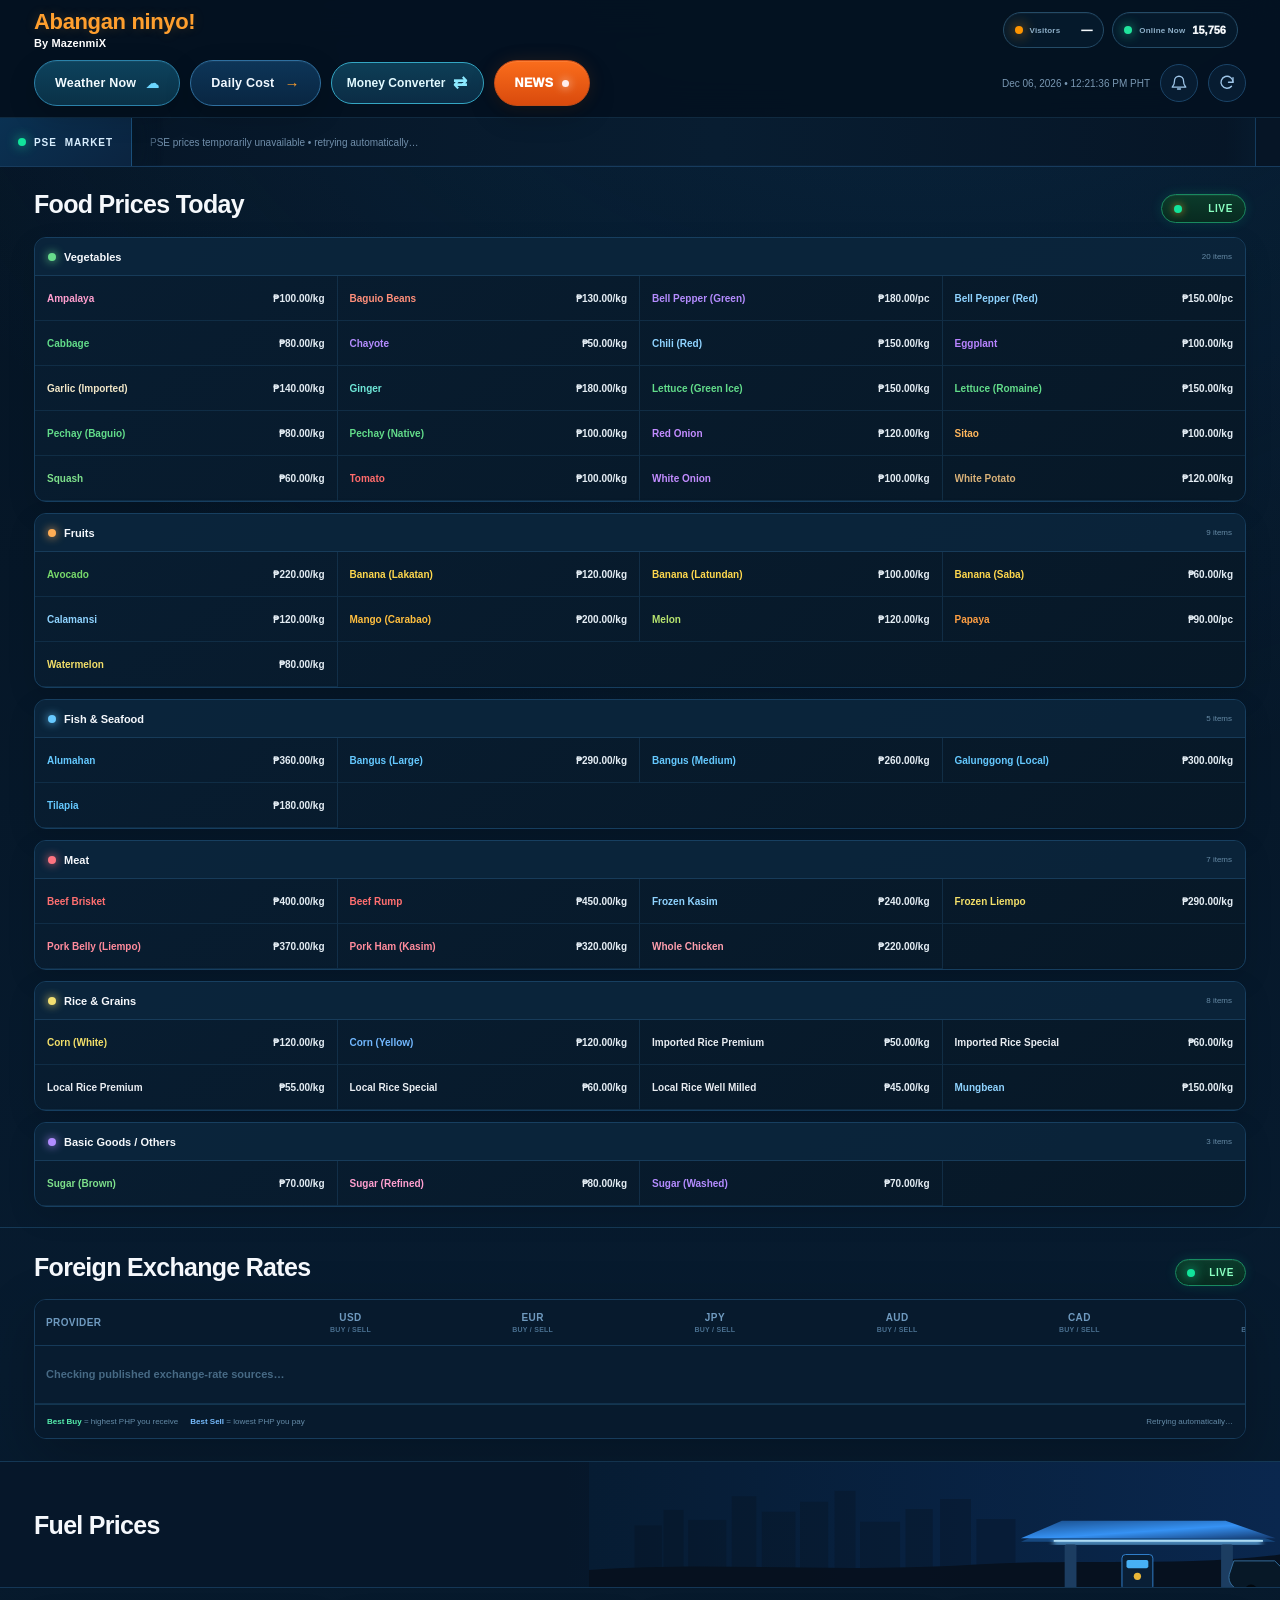
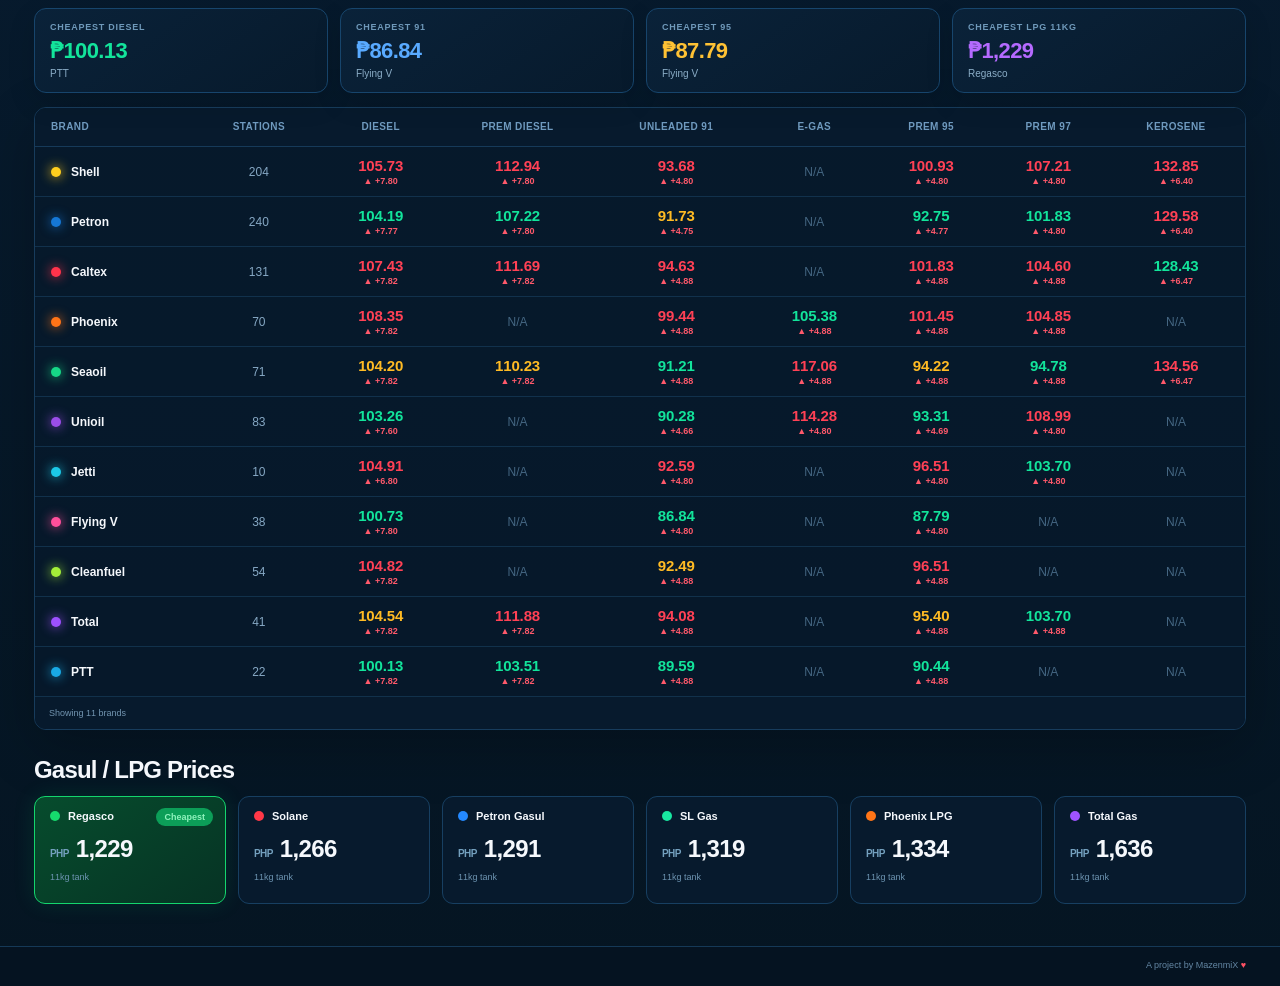
==== commit a42db9c7: "Open All News first from every MX Fuel NEWS navigation button" ====
--- a/index.html
+++ b/index.html
@@ -1 +1 @@
-<!doctype html> <html lang="en"> <head> <meta charset="utf-8"> <meta name="viewport" content="width=device-width,initial-scale=1,viewport-fit=cover"> <title>Abangan ninyo!</title> <link rel="canonical" href="https://mxfuel.pages.dev/"> <meta property="og:type" content="website"> <meta property="og:site_name" content="MX Fuel"> <meta property="og:url" content="https://mxfuel.pages.dev/"> <meta property="og:title" content="Abangan ninyo! | MX Fuel"> <meta property="og:description" content="Philippines real-time prices for fuel, forex, weather, and daily cost."> <meta property="og:image" content="https://mxfuel.pages.dev/mxfuel-share-20261026.jpg"> <meta property="og:image:secure_url" content="https://mxfuel.pages.dev/mxfuel-share-20261026.jpg"> <meta property="og:image:type" content="image/jpeg"> <meta property="og:image:width" content="1200"> <meta property="og:image:height" content="630"> <meta property="og:image:alt" content="MX Fuel — real-time Philippine fuel, forex, weather and daily cost"> <meta name="twitter:card" content="summary_large_image"> <meta name="twitter:title" content="Abangan ninyo! | MX Fuel"> <meta name="twitter:description" content="Philippines real-time prices for fuel, forex, weather, and daily cost."> <meta name="twitter:image" content="https://mxfuel.pages.dev/mxfuel-share-20261026.jpg"> <meta name="twitter:image:alt" content="MX Fuel Philippines dashboard"> <meta name="mx-og-build" content="2026-10-26-v2"> <meta name="theme-color" content="#061526"> <meta name="description" content="MX Fuel Watch PH — live Philippine fuel and LPG price comparison."> <link rel="icon" href="./favicon.svg" type="image/svg+xml"> <link rel="alternate icon" href="./favicon.svg"> <link rel="apple-touch-icon" href="./favicon.svg"> <link rel="manifest" href="./site.webmanifest"> <style>:root{--bg:#061526;--bg2:#071a2d;--panel:#0a2036;--panel2:#0d2742;--line:#173b5d;--text:#f5f8fc;--muted:#7fa4c5;--muted2:#537694;--blue:#48a2ff;--blue2:#1e7cff;--green:#12e49b;--amber:#ffbb24;--red:#ff4155;--cyan:#12c6e8;--purple:#9d50ff;--shadow:0 18px 55px rgba(0,0,0,.22)}*{box-sizing:border-box}html{scroll-behavior:smooth;background:var(--bg)}body{margin:0;color:var(--text);font-family:Inter,ui-sans-serif,-apple-system,BlinkMacSystemFont,"Segoe UI",Roboto,Arial,sans-serif;background:radial-gradient(circle at 72% -15%,rgba(22,93,151,.28),transparent 38%),linear-gradient(180deg,#051423 0,#071b2f 53%,#051522 100%);min-height:100vh}button,input,select{font:inherit}button{color:inherit}a{color:inherit;text-decoration:none}.site{min-height:100vh}.header{position:sticky;top:0;z-index:40;height:64px;border-bottom:1px solid rgba(67,126,177,.22);background:rgba(4,18,32,.94);backdrop-filter:blur(18px)}.navbar{max-width:1460px;height:64px;margin:auto;display:flex;align-items:center;justify-content:space-between;padding:0 34px;gap:26px}.brand{display:flex;align-items:center;gap:0;min-width:240px;margin-right:auto}.mxmark{width:48px;height:36px;position:relative;filter:drop-shadow(0 7px 16px rgba(35,130,255,.28))}.mxmark i{position:absolute;top:4px;width:13px;height:31px;border-radius:5px;transform:skew(-27deg);background:linear-gradient(180deg,#64c1ff,#2a78ff)}.mxmark i:first-child{left:4px}.mxmark i:nth-child(2){left:18px;transform:skew(27deg);background:linear-gradient(180deg,#8a70ff,#347dff)}.mxmark i:nth-child(3){right:3px;background:linear-gradient(180deg,#2ba5ff,#2761ee)}.brandcopy strong{display:block;font-size:19px;line-height:1;font-weight:800;letter-spacing:-.35px}.brandcopy span{display:block;font-size:10px;margin-top:5px;color:#8da9c1}.navlinks{display:flex;align-items:stretch;height:100%;gap:4px;flex:1}.navlinks a{display:flex;align-items:center;padding:0 18px;color:#9fb9d0;font-size:13px;position:relative;white-space:nowrap}.navlinks a.active{color:#fff;background:linear-gradient(180deg,transparent 58%,rgba(36,126,255,.14))}.navlinks a.active:after{content:"";position:absolute;left:0;right:0;bottom:0;height:3px;background:#2688ff;border-radius:4px 4px 0 0;box-shadow:0 0 16px rgba(38,136,255,.7)}.navright{display:flex;align-items:center;gap:16px}.livebadge{display:flex;align-items:center;gap:8px;min-width:172px}.livedot{width:9px;height:9px;border-radius:50%;background:#0ee697;box-shadow:0 0 0 0 rgba(14,230,151,.4),0 0 15px rgba(14,230,151,.9);animation:mxLivePulse 1.15s ease-in-out infinite}@keyframes mxLivePulse{0%,100%{transform:scale(.9);box-shadow:0 0 0 0 rgba(14,230,151,.4),0 0 9px rgba(14,230,151,.78)}50%{transform:scale(1.16);box-shadow:0 0 0 6px rgba(14,230,151,0),0 0 20px #0ee697}}.livecopy b{display:block;color:#15e9a0;font-size:14px;font-weight:950;line-height:1.05;letter-spacing:.2px;text-shadow:0 0 9px rgba(21,233,160,.28)}.livecopy span{display:block;color:#7897b2;font-size:10px;margin-top:3px;white-space:nowrap}.livebadge.stale .livedot{background:#ffbb24;box-shadow:0 0 10px rgba(255,187,36,.75);animation:none}.livebadge.stale .livecopy b{color:#ffd66a;text-shadow:none}.iconbtn{width:38px;height:38px;border-radius:50%;border:1px solid #1b4468;background:#071c31;display:grid;place-items:center;cursor:pointer;color:#9ec5e8}.iconbtn:hover{border-color:#2a78b9;background:#0b2845}.hero{position:relative;overflow:hidden;border-bottom:1px solid #143756;background:linear-gradient(90deg,#06172a 0,#06172a 44%,#071c34 68%,#071a2c 100%)}.hero-inner{max-width:1460px;min-height:125px;margin:auto;padding:20px 34px 18px;position:relative;display:flex;align-items:center}.hero-copy{z-index:2;max-width:710px}.eyebrow{font-size:10px;letter-spacing:1.8px;color:#62a7e8;font-weight:800}.hero h1{font-size:38px;line-height:1;margin:8px 0 9px;letter-spacing:-1.4px}.hero p{margin:0;color:#8eb2d1;font-size:13px}.hero-art{position:absolute;right:0;top:0;height:100%;width:54%;opacity:.95}.toolbar-wrap{border-bottom:1px solid #173a58;background:#0b2137}.toolbar{max-width:1460px;margin:auto;padding:12px 34px;display:flex;align-items:center;gap:14px;min-height:58px}.browse-label{display:flex;align-items:center;gap:8px;color:#68a7df;font-size:11px;font-weight:800;letter-spacing:.6px;white-space:nowrap}.area-scroller{display:flex;align-items:center;gap:5px;min-width:0;overflow-x:auto;scrollbar-width:none;flex:1}.area-scroller::-webkit-scrollbar{display:none}.area-chip{border:0;background:0 0;color:#b0c5d7;border-radius:22px;padding:9px 13px;font-size:11px;cursor:pointer;white-space:nowrap}.area-chip.active{background:linear-gradient(180deg,#63b9ff,#348bff);color:#06182a;box-shadow:0 4px 14px rgba(53,145,255,.35);font-weight:800}.filters{display:flex;gap:8px;align-items:center}.searchbox{width:230px;height:38px;border:1px solid #1c4c75;border-radius:24px;background:#071c31;display:flex;align-items:center;padding:0 14px;gap:8px}.searchbox svg{width:15px;color:#6394bd}.searchbox input{width:100%;border:0;outline:0;background:0 0;color:#d8e7f4;font-size:11px}.searchbox input::placeholder{color:#5f81a1}.select{height:38px;border:1px solid #1c4c75;border-radius:24px;background:#071c31;color:#d7e5f1;padding:0 35px 0 14px;font-size:11px;outline:0}.content{max-width:1460px;margin:auto;padding:20px 34px 28px}.table-shell{border:1px solid #173c5c;border-radius:12px;overflow:hidden;background:rgba(7,26,44,.76);box-shadow:var(--shadow)}.table-scroll{overflow:auto;scrollbar-color:#1d4c74 #07192b}.fuel-table{width:100%;border-collapse:collapse;min-width:1040px}.fuel-table th{height:39px;padding:0 16px;text-align:center;font-size:10px;letter-spacing:.4px;color:#6f9abf;background:#071a2d;border-bottom:1px solid #163a59;font-weight:700}.fuel-table td:first-child,.fuel-table th:first-child{text-align:left}.fuel-table td{height:50px;padding:7px 16px;text-align:center;border-bottom:1px solid rgba(30,75,112,.48);font-size:12px}.fuel-table tbody tr:hover{background:rgba(28,84,130,.13)}.brandcell{display:flex;align-items:center;gap:10px;font-weight:700}.branddot{width:10px;height:10px;border-radius:50%;box-shadow:0 0 12px currentColor}.station-count{color:#86a8c4}.price-main{font-size:15px;font-weight:800;letter-spacing:-.15px}.price-low{color:var(--green)}.price-mid{color:var(--amber)}.price-high{color:var(--red)}.price-na{color:#456783;font-weight:500}.delta{display:block;margin-top:2px;font-size:9px;font-weight:700}.delta.up{color:#ff596b}.delta.down{color:#19d99b}.table-foot{height:32px;padding:0 14px;display:flex;align-items:center;justify-content:space-between;color:#7295b1;font-size:9px;background:#071a2d}.info-banner{margin:12px 0 18px;border:1px solid #14b15e;border-radius:13px;background:linear-gradient(90deg,rgba(4,89,49,.82),rgba(5,97,55,.66));min-height:62px;padding:10px 16px;display:flex;align-items:center;gap:14px;box-shadow:0 0 26px rgba(9,211,101,.09)}.check{width:34px;height:34px;border-radius:50%;display:grid;place-items:center;background:#21dfa0;color:#063321;font-weight:900;font-size:18px}.info-copy{flex:1}.info-copy b{display:block;font-size:12px}.info-copy span{display:block;color:#6ff0af;font-size:10px;margin-top:4px}.leafbox{min-width:175px;border:1px solid rgba(0,219,129,.35);border-radius:10px;background:rgba(0,36,28,.36);padding:8px 14px;color:#54edab;display:flex;align-items:center;gap:9px;font-size:10px}.close-banner{background:0 0;border:0;color:#37da91;font-size:18px;cursor:pointer}.lpg-head{display:flex;align-items:flex-end;justify-content:space-between;gap:18px;margin-bottom:12px}.lpg-title{display:flex;align-items:center;gap:12px}.cylinder{width:37px;height:37px;border-radius:10px;background:linear-gradient(180deg,#298fff,#4b79ff);display:grid;place-items:center;font-size:20px;box-shadow:0 8px 18px rgba(37,121,255,.25)}.lpg-title h2{margin:0;font-size:24px;letter-spacing:-.8px}.lpg-title p{margin:4px 0 0;color:#84a9c6;font-size:11px}.weight-tabs{display:flex;gap:7px}.weight{min-width:70px;height:34px;border-radius:20px;border:1px solid #1d4a73;background:#071c31;color:#8db0cc;font-size:11px;cursor:pointer}.weight.active{background:linear-gradient(180deg,#7ccaff,#4f9aff);color:#06182a;border-color:#7ccaff;font-weight:800;box-shadow:0 0 18px rgba(81,158,255,.25)}.lpg-grid{display:grid;grid-template-columns:repeat(6,minmax(0,1fr));gap:12px}.lpg-card{min-height:108px;border:1px solid #173f61;border-radius:11px;background:#071a2d;padding:13px 15px;position:relative}.lpg-card.cheapest{border-color:#14d66d;background:linear-gradient(145deg,#064c2d,#063324);box-shadow:0 0 22px rgba(17,214,107,.12)}.lpg-name{display:flex;align-items:center;gap:8px;font-size:11px;font-weight:800}.lpg-dot{width:10px;height:10px;border-radius:50%}.cheapest-badge{position:absolute;right:12px;top:11px;padding:4px 8px;border-radius:12px;background:#0c9e58;color:#8ff3bd;font-size:9px;font-weight:800}.lpg-price{margin-top:13px;font-size:24px;font-weight:900;letter-spacing:-.6px}.lpg-price small{font-size:10px;font-weight:600;color:#74a0be;margin-right:7px}.lpg-bottom{margin-top:9px;display:flex;justify-content:space-between;color:#6d94b1;font-size:9px}.lpg-change.up{color:#ff5367;font-weight:800}.lpg-change.down{color:#16e19b;font-weight:800}.footer{border-top:1px solid #153957;background:#051321}.footer-inner{max-width:1460px;margin:auto;padding:13px 34px 16px;display:flex;align-items:center;justify-content:flex-end}.footer-brand{display:flex;align-items:center;gap:9px}.footer-mark{width:35px;transform:scale(.72)}.footer-brand strong{display:block;font-size:11px}.footer-brand span{display:block;color:#6e91ad;font-size:9px;margin-top:2px}.footer-note{color:#6487a4;font-size:9px}.footer-note .heart{color:#ff5164}.toast{position:fixed;left:50%;bottom:22px;transform:translate(-50%,20px);opacity:0;pointer-events:none;z-index:100;background:#0b2a43;border:1px solid #216397;border-radius:10px;padding:10px 14px;color:#ddecf7;font-size:11px;transition:.2s}.toast.show{opacity:1;transform:translate(-50%,0)}.loading-shimmer{animation:pulse 1.1s ease-in-out infinite alternate}@keyframes pulse{from{opacity:.55}to{opacity:1}}@media(max-width:1180px){.brand{min-width:240px}.navlinks a{padding:0 11px}.lpg-grid{grid-template-columns:repeat(3,1fr)}.filters{flex-wrap:wrap}.searchbox{width:190px}}@media(max-width:900px){.header{height:auto;position:relative}.navbar{height:auto;min-height:62px;padding:10px 16px;flex-wrap:wrap;gap:10px}.brand{min-width:0;flex:1}.navlinks{order:3;width:100%;height:42px;overflow-x:auto}.navlinks a{height:42px}.navright{margin-left:auto}.livebadge{min-width:0}.hero-inner{padding:18px 16px;min-height:130px}.hero-art{width:62%;opacity:.6}.hero-copy{max-width:64%}.hero h1{font-size:31px}.toolbar{padding:10px 16px;flex-wrap:wrap}.browse-label{width:100%}.area-scroller{order:2;width:100%}.filters{order:3;width:100%}.searchbox{flex:1;min-width:180px}.content{padding:16px}.lpg-grid{grid-template-columns:repeat(2,1fr)}.footer-inner{padding:13px 16px}}@media(max-width:600px){.brandcopy strong{font-size:16px}.brandcopy span{font-size:9px}.navright .iconbtn:nth-last-child(-n+2){display:none}.livecopy span{max-width:130px;overflow:hidden;text-overflow:ellipsis}.hero-inner{min-height:120px}.hero-copy{max-width:100%}.hero-art{opacity:.18;width:100%}.hero h1{font-size:29px}.hero p{font-size:11px;line-height:1.5}.filters{display:grid;grid-template-columns:1fr 1fr}.searchbox{grid-column:1/-1;width:100%}.select{width:100%}.content{padding:12px}.table-shell{border-radius:10px}.fuel-table td{height:47px;padding:7px 11px}.fuel-table th{padding:0 11px}.table-foot{gap:10px;align-items:flex-start;height:auto;padding:8px 10px;flex-direction:column}.info-banner{align-items:flex-start;flex-wrap:wrap}.leafbox{width:100%}.close-banner{position:absolute;right:20px}.lpg-head{align-items:flex-start;flex-direction:column}.lpg-title h2{font-size:21px}.weight-tabs{width:100%}.weight{flex:1}.lpg-grid{grid-template-columns:1fr}.lpg-card{min-height:100px}.footer-inner{align-items:flex-start;gap:16px;flex-direction:column}}.summary-grid{display:grid;grid-template-columns:repeat(4,minmax(0,1fr));gap:12px;margin-bottom:14px}.summary-card{border:1px solid #17456c;border-radius:12px;background:linear-gradient(145deg,#0a2239,#071a2c);padding:13px 15px;min-height:82px;box-shadow:0 10px 28px rgba(0,0,0,.12)}.summary-label{font-size:9px;letter-spacing:.75px;text-transform:uppercase;color:#6f99ba;font-weight:800}.summary-value{font-size:22px;line-height:1;margin-top:8px;font-weight:900;letter-spacing:-.6px}.summary-brand{font-size:10px;margin-top:6px;color:#8caec8}.summary-card.green .summary-value{color:#13e49b}.summary-card.blue .summary-value{color:#59aaff}.summary-card.gold .summary-value{color:#ffc234}.summary-card.purple .summary-value{color:#b56aff}.mobile-fuel-list{display:none;gap:10px;margin-bottom:14px}.mobile-brand-card{border:1px solid #173e5f;border-radius:13px;background:linear-gradient(145deg,#0a2238,#07192b);padding:13px 14px}.mobile-brand-head{display:flex;align-items:center;justify-content:space-between;gap:12px;margin-bottom:10px}.mobile-brand-name{display:flex;align-items:center;gap:9px;font-weight:800;font-size:13px}.mobile-stations{font-size:9px;color:#7196b2}.mobile-price-grid{display:grid;grid-template-columns:repeat(2,minmax(0,1fr));gap:8px}.mobile-price{border:1px solid #133650;border-radius:10px;background:#071827;padding:9px 10px;min-width:0}.mobile-price small{display:block;color:#668ba7;font-size:8px;text-transform:uppercase;letter-spacing:.45px;margin-bottom:4px}.mobile-price .price-main{font-size:15px}.mobile-price .delta{font-size:8px}.alert-btn{position:relative}.alert-count{position:absolute;right:-4px;top:-5px;min-width:16px;height:16px;border-radius:9px;background:#ff435b;color:#fff;display:none;place-items:center;font-size:8px;font-weight:900;border:2px solid #061526}.alert-count.show{display:grid}.alert-modal{position:fixed;inset:0;z-index:120;background:rgba(1,8,15,.74);backdrop-filter:blur(7px);display:none;align-items:center;justify-content:center;padding:18px}.alert-modal.open{display:flex}.alert-panel{width:min(470px,100%);border:1px solid #1d527d;border-radius:17px;background:linear-gradient(180deg,#0b263f,#071a2c);box-shadow:0 24px 80px rgba(0,0,0,.48);overflow:hidden}.alert-head{padding:16px 18px;border-bottom:1px solid #173d5c;display:flex;align-items:center;justify-content:space-between}.alert-head h3{margin:0;font-size:16px}.alert-close{width:30px;height:30px;border:1px solid #1a4568;border-radius:50%;background:#07192b;color:#8dafc9;cursor:pointer}.alert-body{padding:16px 18px}.alert-note{font-size:10px;color:#789bb7;line-height:1.55;margin-bottom:13px}.alert-form{display:grid;grid-template-columns:1fr 1fr auto;gap:8px}.alert-input,.alert-select{height:39px;border:1px solid #1b4b72;border-radius:10px;background:#06192a;color:#dfeaf3;padding:0 11px;outline:0;font-size:11px;min-width:0}.alert-save{height:39px;border:0;border-radius:10px;background:linear-gradient(180deg,#62bbff,#318aff);color:#06182a;padding:0 14px;font-size:11px;font-weight:900;cursor:pointer}.alert-list{margin-top:13px;display:grid;gap:8px}.alert-item{display:flex;align-items:center;justify-content:space-between;gap:12px;border:1px solid #173d5b;border-radius:10px;background:#071a2c;padding:10px 11px}.alert-item b{font-size:11px}.alert-item span{font-size:9px;color:#7296b2;display:block;margin-top:2px}.alert-remove{border:0;background:#321522;color:#ff6273;border-radius:8px;padding:7px 9px;font-size:9px;cursor:pointer}.alert-empty{font-size:10px;color:#6489a7;padding:8px 0}@media(max-width:900px){.summary-grid{grid-template-columns:repeat(2,1fr)}}@media(max-width:600px){.summary-grid{grid-template-columns:repeat(2,1fr);gap:8px}.summary-card{min-height:74px;padding:11px}.summary-value{font-size:19px}.table-shell{display:none}.mobile-fuel-list{display:grid}.mobile-price-grid{grid-template-columns:repeat(2,minmax(0,1fr))}.alert-form{grid-template-columns:1fr 1fr}.alert-save{grid-column:1/-1;width:100%}.navright{gap:9px}.livebadge{min-width:0}.iconbtn{width:36px;height:36px}}@media(max-width:380px){.summary-grid{grid-template-columns:1fr}.mobile-price-grid{grid-template-columns:1fr 1fr}}.pse-ticker-shell{display:flex;align-items:stretch;min-height:48px;border-bottom:1px solid #173b5d;background:linear-gradient(90deg,#061526,#081d31 56%,#061526);box-shadow:inset 0 -1px 0 rgba(68,142,205,.05);overflow:hidden}.pse-ticker-label{position:relative;z-index:3;flex:0 0 auto;min-width:132px;padding:0 16px;display:flex;align-items:center;justify-content:center;gap:8px;background:linear-gradient(135deg,#0a3152,#0b2440);border-right:1px solid #1a4f7a;color:#d9efff;font-size:10px;font-weight:900;letter-spacing:.9px;white-space:nowrap;box-shadow:9px 0 22px rgba(2,10,17,.28)}.pse-ticker-label:before{content:"";width:8px;height:8px;border-radius:50%;background:#12e49b;box-shadow:0 0 12px rgba(18,228,155,.85)}.pse-ticker-main{min-width:0;flex:1;display:flex;align-items:center;overflow:hidden}.pse-ticker-delay{flex:0 0 auto;display:flex;align-items:center;padding:0 12px;border-left:1px solid #143c5f;color:#668eae;font-size:8px;letter-spacing:.45px;white-space:nowrap;background:#061526}@media(max-width:700px){.pse-ticker-shell{min-height:46px}.pse-ticker-label{min-width:72px;padding:0 9px;font-size:9px;letter-spacing:.45px}.pse-ticker-label span{display:none}.pse-ticker-delay{display:none}}.custom-pse-main{overflow:hidden!important;position:relative}.pse-scroll-mask{width:100%;overflow:hidden;white-space:nowrap;position:relative}.pse-scroll-mask:after,.pse-scroll-mask:before{content:"";position:absolute;top:0;bottom:0;width:30px;z-index:2;pointer-events:none}.pse-scroll-mask:before{left:0;background:linear-gradient(90deg,#071a2d,transparent)}.pse-scroll-mask:after{right:0;background:linear-gradient(270deg,#071a2d,transparent)}.pse-scroll-track{display:inline-flex;flex-wrap:nowrap;align-items:center;width:max-content;min-width:max-content;height:48px;will-change:transform;transform:translate3d(0,0,0);-webkit-transform:translate3d(0,0,0);backface-visibility:hidden;-webkit-backface-visibility:hidden;animation:pseTickerMove 20s linear infinite;-webkit-animation:pseTickerMove 20s linear infinite;animation-play-state:running;-webkit-animation-play-state:running}.pse-stock-item{display:inline-flex;align-items:center;gap:7px;height:30px;padding:0 17px;border-right:1px solid rgba(56,100,137,.34);font-variant-numeric:tabular-nums}.pse-symbol{font-size:11px;font-weight:900;letter-spacing:.25px;color:#f2f8fd}.pse-trend{font-size:8px;font-weight:900;line-height:1;transform:translateY(-1px)}.pse-price{font-size:11px;font-weight:800;color:#d9e8f5;letter-spacing:.05px}.pse-change{font-size:10px;font-weight:800}.pse-up .pse-change,.pse-up .pse-trend{color:#13e49b}.pse-down .pse-change,.pse-down .pse-trend{color:#ff5266}.pse-flat .pse-change,.pse-flat .pse-trend{color:#91a9bc}.pse-stock-placeholder{height:48px;display:flex;align-items:center;padding:0 18px;color:#718fab;font-size:10px}@-webkit-keyframes pseTickerMove{from{-webkit-transform:translate3d(0,0,0);transform:translate3d(0,0,0)}to{-webkit-transform:translate3d(-50%,0,0);transform:translate3d(-50%,0,0)}}@keyframes pseTickerMove{from{-webkit-transform:translate3d(0,0,0);transform:translate3d(0,0,0)}to{-webkit-transform:translate3d(-50%,0,0);transform:translate3d(-50%,0,0)}}@media(max-width:700px){.pse-scroll-track{animation-play-state:running;-webkit-animation-play-state:running}.pse-stock-item{padding:0 13px;gap:6px}.pse-price,.pse-symbol{font-size:10px}.pse-change{font-size:9px}}.food-ticker-shell{display:flex;align-items:stretch;min-height:46px;border-bottom:1px solid #173b5d;background:linear-gradient(90deg,#071727,#0a2030 52%,#071727);overflow:hidden}.food-ticker-label{position:relative;z-index:3;flex:0 0 auto;min-width:142px;padding:0 15px;display:flex;align-items:center;justify-content:center;gap:8px;background:linear-gradient(135deg,#23311c,#183424);border-right:1px solid #315b39;color:#e8f8df;font-size:10px;font-weight:900;letter-spacing:.8px;white-space:nowrap;box-shadow:9px 0 22px rgba(2,10,17,.25)}.food-ticker-label:before{content:"";width:8px;height:8px;border-radius:50%;background:#8be04f;box-shadow:0 0 12px rgba(139,224,79,.7)}.food-ticker-main{min-width:0;flex:1;overflow:hidden;display:flex;align-items:center}.food-scroll-mask{width:100%;overflow:hidden;white-space:nowrap;position:relative}.food-scroll-mask:after,.food-scroll-mask:before{content:"";position:absolute;top:0;bottom:0;width:30px;z-index:2;pointer-events:none}.food-scroll-mask:before{left:0;background:linear-gradient(90deg,#081b2b,transparent)}.food-scroll-mask:after{right:0;background:linear-gradient(270deg,#081b2b,transparent)}.food-scroll-track{display:inline-flex;flex-wrap:nowrap;align-items:center;width:max-content;min-width:max-content;height:46px;will-change:transform;transform:translate3d(0,0,0);-webkit-transform:translate3d(0,0,0);backface-visibility:hidden;-webkit-backface-visibility:hidden;animation:foodTickerMove 180s linear infinite;-webkit-animation:foodTickerMove 180s linear infinite;animation-play-state:running;-webkit-animation-play-state:running}.food-item{display:inline-flex;align-items:center;gap:7px;height:30px;padding:0 16px;border-right:1px solid rgba(63,102,95,.34);font-variant-numeric:tabular-nums}.food-name{font-size:10px;font-weight:850;color:#eef8f0;max-width:240px;overflow:hidden;text-overflow:ellipsis;text-shadow:0 0 10px color-mix(in srgb,currentColor 28%,transparent)}.food-trend{font-size:8px;font-weight:900;line-height:1;transform:translateY(-1px)}.food-price{font-size:10px;font-weight:850;color:#dce9f2}.food-change{font-size:9px;font-weight:800}.food-up .food-change,.food-up .food-trend{color:#ff5a68}.food-down .food-change,.food-down .food-trend{color:#21df9b}.food-flat .food-change,.food-flat .food-trend{color:#91a9bc}.food-ticker-source{flex:0 0 auto;display:flex;align-items:center;padding:0 12px;border-left:1px solid #143c5f;color:#6f91aa;font-size:8px;letter-spacing:.4px;white-space:nowrap;background:#061526}.food-placeholder{height:46px;display:flex;align-items:center;padding:0 18px;color:#718fab;font-size:10px}@-webkit-keyframes foodTickerMove{from{-webkit-transform:translate3d(0,0,0);transform:translate3d(0,0,0)}to{-webkit-transform:translate3d(-50%,0,0);transform:translate3d(-50%,0,0)}}@keyframes foodTickerMove{from{-webkit-transform:translate3d(0,0,0);transform:translate3d(0,0,0)}to{-webkit-transform:translate3d(-50%,0,0);transform:translate3d(-50%,0,0)}}@media(max-width:700px){.food-ticker-shell{min-height:44px}.food-ticker-label{min-width:76px;padding:0 9px;font-size:9px;letter-spacing:.35px}.food-ticker-label span{display:none}.food-ticker-source{display:none}.food-item{padding:0 13px;gap:6px}.food-name,.food-price{font-size:9px}.food-change{font-size:8px}}.food-prices-section{max-width:1460px;margin:0 auto;padding:18px 34px 20px;border-bottom:1px solid #153957}.food-prices-head{display:flex;align-items:flex-end;justify-content:space-between;gap:18px;margin-bottom:14px}.food-eyebrow{font-size:9px;letter-spacing:1.5px;color:#75b99d;font-weight:900}.food-prices-head h2{margin:5px 0 4px;font-size:25px;letter-spacing:-.7px}.food-prices-head p{margin:0;color:#7799b3;font-size:10px}.food-source-pill{flex:0 0 auto;display:inline-flex;align-items:center;gap:7px;border:1px solid #245d47;border-radius:18px;background:#08281d;color:#84e4b2;padding:8px 12px;font-size:8px;font-weight:800;letter-spacing:.45px;white-space:nowrap}.food-source-pill:before{content:"";width:7px;height:7px;flex:0 0 7px;border-radius:50%;background:#0ee697;box-shadow:0 0 0 0 rgba(14,230,151,.4),0 0 12px rgba(14,230,151,.9);animation:mxLivePulse 1.15s ease-in-out infinite}.food-source-pill.stale{border-color:#8a6420;background:#2a210d;color:#ffd66a}.food-source-pill.stale:before{background:#ffbb24;box-shadow:0 0 9px rgba(255,187,36,.75);animation:none}.food-source-pill.checking{border-color:#31536f;background:#0b2234;color:#8fb0c8}.food-source-pill.checking:before{background:#6f96b5;box-shadow:none;animation:none}.food-category-stack{display:grid;gap:11px}.food-category{border:1px solid #173f60;border-radius:12px;overflow:hidden;background:linear-gradient(145deg,#081d31,#071827);box-shadow:0 10px 28px rgba(0,0,0,.12)}.food-category-head{min-height:38px;display:flex;align-items:center;justify-content:space-between;gap:12px;padding:0 13px;border-bottom:1px solid #173b59;background:rgba(11,38,61,.82)}.food-category-title{display:flex;align-items:center;gap:8px;font-size:11px;font-weight:900}.food-category-dot{width:8px;height:8px;border-radius:50%;box-shadow:0 0 10px currentColor}.food-category-count{color:#668aa5;font-size:8px}.food-items-grid{display:grid;grid-template-columns:repeat(4,minmax(0,1fr))}.food-row{min-width:0;min-height:45px;padding:8px 12px;display:grid;grid-template-columns:minmax(0,1fr) auto;align-items:center;gap:10px;border-right:1px solid rgba(28,67,98,.5);border-bottom:1px solid rgba(28,67,98,.45)}.food-row:nth-child(4n){border-right:0}.food-row-name{min-width:0;overflow:hidden;text-overflow:ellipsis;white-space:nowrap;font-size:10px;font-weight:800}.food-row-right{display:flex;align-items:center;gap:6px;white-space:nowrap;font-variant-numeric:tabular-nums}.food-row-price{color:#e4edf4;font-size:10px;font-weight:900}.food-row-trend{font-size:7px;font-weight:900}.food-row-change{font-size:8px;font-weight:900}.food-row.up .food-row-change,.food-row.up .food-row-trend{color:#ff596b}.food-row.down .food-row-change,.food-row.down .food-row-trend{color:#17dea0}.food-row.flat .food-row-change,.food-row.flat .food-row-trend{display:none}@media(max-width:1000px){.food-items-grid{grid-template-columns:repeat(3,minmax(0,1fr))}.food-row:nth-child(4n){border-right:1px solid rgba(28,67,98,.5)}.food-row:nth-child(3n){border-right:0}}@media(max-width:720px){.food-prices-section{padding:15px 16px 18px}.food-prices-head{align-items:flex-start;flex-direction:column}.food-source-pill{align-self:flex-start}.food-items-grid{grid-template-columns:repeat(2,minmax(0,1fr))}.food-row:nth-child(3n){border-right:1px solid rgba(28,67,98,.5)}.food-row:nth-child(2n){border-right:0}}@media(max-width:430px){.food-items-grid{grid-template-columns:1fr}.food-row,.food-row:nth-child(2n),.food-row:nth-child(3n),.food-row:nth-child(4n){border-right:0}}.stay-brand{display:flex!important;flex-direction:column;align-items:flex-start;gap:4px}.stay-brand strong{display:block;font-size:22px!important;line-height:1!important;font-weight:900!important;letter-spacing:-.35px!important;color:#ff9f2e!important;text-shadow:0 0 12px rgba(255,159,46,.22)}.stay-brand span{display:block;font-size:11px!important;line-height:1.1!important;margin-top:0!important;color:#fff!important;font-weight:600!important;letter-spacing:.01em}@media(max-width:600px){.stay-brand strong{font-size:19px!important}.stay-brand span{font-size:10px!important}}.daily-cost-btn{height:46px;display:inline-flex;align-items:center;gap:10px;padding:0 20px;border-radius:24px;border:1px solid #2f6f9f;background:linear-gradient(180deg,#0d3558,#092642);color:#f1f8ff;font-size:12.5px;font-weight:900;letter-spacing:.2px;white-space:nowrap;box-shadow:0 10px 28px rgba(0,0,0,.18),inset 0 1px 0 rgba(255,255,255,.04);transition:.18s}.daily-cost-btn span{color:#ff9f2e;font-size:15px;line-height:1;transition:.18s}.daily-cost-btn:hover{border-color:#3c8ed0;background:#0d3152;transform:translateY(-1px)}.daily-cost-btn:hover span{transform:translateX(2px)}@media(max-width:720px){.daily-cost-btn{order:3;height:42px;padding:0 15px;font-size:11px}.navright{gap:9px}}@media(max-width:520px){.daily-cost-btn{width:100%;justify-content:center;order:5}.navright{width:100%;flex-wrap:wrap}.livebadge{flex:1}}.weather-now-btn{height:46px;display:inline-flex;align-items:center;gap:10px;padding:0 20px;border-radius:24px;border:1px solid #2b82aa;background:linear-gradient(180deg,#0d425d,#0a3147);color:#f2fbff;font-size:12.5px;font-weight:900;letter-spacing:.2px;white-space:nowrap;box-shadow:0 10px 28px rgba(0,0,0,.18),inset 0 1px 0 rgba(255,255,255,.04);transition:.18s}.weather-now-btn span{color:#6bd6ff;font-size:13px;line-height:1}.weather-now-btn:hover{border-color:#4ca9d1;background:#0c3d56;transform:translateY(-1px)}@media(max-width:720px){.weather-now-btn{order:2;height:42px;padding:0 15px;font-size:11px}}@media(max-width:520px){.weather-now-btn{width:100%;justify-content:center;order:4}}\n.brand{cursor:default;user-select:none}.visitor-stats{display:flex;align-items:center;gap:8px;margin-left:10px}.visitor-chip{height:36px;display:inline-flex;align-items:center;gap:7px;padding:0 11px;border-radius:18px;border:1px solid #244b67;background:rgba(6,28,47,.78);white-space:nowrap;box-shadow:inset 0 1px 0 rgba(255,255,255,.035)}.visitor-chip .visitor-label{font-size:8px;font-weight:800;color:#8fb0c9;letter-spacing:.2px}.visitor-chip b{font-size:11px;font-weight:950;color:#f4f8fb;min-width:25px;text-align:right}.visitor-demo{font-style:normal;font-size:5.8px;font-weight:950;letter-spacing:.55px;color:#6f8da5;opacity:.78;margin-left:1px}.visitor-estimated{font-size:3px;font-weight:600;letter-spacing:.2px;color:#607e97;opacity:.28;margin-left:1px;white-space:nowrap;line-height:1}.visitor-dot{width:8px;height:8px;border-radius:50%;flex:0 0 8px}.visitor-dot.purple{background:#ff9500;box-shadow:0 0 0 0 rgba(255,149,0,.42),0 0 14px #ff9500;animation:visitorPurplePulse 1.15s ease-in-out infinite}.visitor-dot.green{background:#20e59d;box-shadow:0 0 0 0 rgba(32,229,157,.35),0 0 12px rgba(32,229,157,.9);animation:visitorPulse 1.15s ease-in-out infinite}@keyframes visitorPulse{0%,100%{transform:scale(.9);box-shadow:0 0 0 0 rgba(32,229,157,.35),0 0 8px rgba(32,229,157,.75)}50%{transform:scale(1.15);box-shadow:0 0 0 5px rgba(32,229,157,0),0 0 17px #20e59d}}@keyframes visitorPurplePulse{0%,100%{transform:scale(.9);box-shadow:0 0 0 0 rgba(255,149,0,.42),0 0 10px rgba(255,149,0,.88)}50%{transform:scale(1.17);box-shadow:0 0 0 6px rgba(255,149,0,0),0 0 20px #ff9500}}@media(max-width:900px){.visitor-stats{order:3;width:100%;margin-left:0;justify-content:flex-start}.visitor-chip{height:34px}.visitor-chip .visitor-label{font-size:7.5px}.visitor-chip b{font-size:10.5px}}@media(max-width:520px){.visitor-stats{display:grid;grid-template-columns:1fr 1fr}.visitor-chip{justify-content:center;padding:0 9px}}.fx-section{max-width:1460px;margin:0 auto;padding:20px 34px 22px;border-bottom:1px solid #153957}.fx-head{display:flex;align-items:flex-end;justify-content:space-between;gap:18px;margin-bottom:13px}.fx-eyebrow{font-size:9px;letter-spacing:1.55px;color:#74b8ff;font-weight:900}.fx-head h2{margin:5px 0 4px;font-size:25px;letter-spacing:-.7px}.fx-head p{margin:0;color:#7799b3;font-size:10px;line-height:1.5}.fx-status{flex:0 0 auto;display:inline-flex;align-items:center;gap:7px;border:1px solid #31536f;border-radius:18px;background:#0b2234;color:#8fb0c8;padding:8px 12px;font-size:8px;font-weight:900;letter-spacing:.45px;white-space:nowrap}.fx-status:before{content:"";width:7px;height:7px;border-radius:50%;background:#6f96b5;box-shadow:none}.fx-status.live{border-color:#245d47;background:#08281d;color:#84e4b2}.fx-status.live:before{background:#12e49b;box-shadow:0 0 10px rgba(18,228,155,.8);animation:mxLivePulse 1.15s ease-in-out infinite}.fx-status.mixed{border-color:#315f91;background:#092642;color:#8dcbff}.fx-status.mixed:before{background:#48a2ff;box-shadow:0 0 10px rgba(72,162,255,.75)}.fx-table-shell{border:1px solid #173c5c;border-radius:12px;overflow:hidden;background:rgba(7,26,44,.76);box-shadow:var(--shadow)}.fx-table-scroll{overflow:auto;scrollbar-color:#1d4c74 #07192b}.fx-table{width:100%;border-collapse:collapse;min-width:1500px}.fx-table th{height:45px;padding:0 11px;text-align:center;font-size:10px;letter-spacing:.4px;color:#6f9abf;background:#071a2d;border-bottom:1px solid #163a59;font-weight:800}.fx-table td:first-child,.fx-table th:first-child{text-align:left;position:sticky;left:0;z-index:2;background:#081c30}.fx-table th:first-child{z-index:3;background:#071a2d}.fx-table th small{display:block;margin-top:3px;font-size:7px;color:#496f8f;letter-spacing:.25px}.fx-table td{height:58px;padding:7px 11px;text-align:center;border-bottom:1px solid rgba(30,75,112,.48);font-size:11px}.fx-table tbody tr:hover td{background-color:rgba(28,84,130,.13)}.fx-table tbody tr:hover td:first-child{background:#0a243c}.fx-provider{display:flex;align-items:center;gap:9px;min-width:155px}.fx-provider-main{min-width:0}.fx-provider-name{display:block;font-size:11px;font-weight:900;color:#edf6fd;white-space:nowrap}.fx-provider-note{display:block;margin-top:3px;font-size:7.5px;color:#668ba7;white-space:nowrap}.fx-provider-dot{width:9px;height:9px;border-radius:50%;flex:0 0 9px}.fx-provider-dot.live{background:#12e49b;box-shadow:0 0 10px rgba(18,228,155,.8)}.fx-provider-dot.verified{background:#48a2ff;box-shadow:0 0 9px rgba(72,162,255,.65)}.fx-provider-dot.last_verified{background:#ffbb24;box-shadow:0 0 9px rgba(255,187,36,.6)}.fx-provider-dot.branch_only,.fx-provider-dot.unavailable{background:#5d7890}.fx-pair{display:grid;grid-template-columns:1fr 1fr;gap:4px;align-items:center;min-width:112px}.fx-rate{border:1px solid #12334f;border-radius:7px;background:#071827;padding:5px 4px;line-height:1.05;font-variant-numeric:tabular-nums}.fx-rate small{display:block;font-size:6.5px;color:#587d9a;margin-bottom:3px;font-weight:800;letter-spacing:.35px}.fx-rate b{font-size:10px;color:#dceaf5}.fx-rate.best-buy{border-color:#176a4d;background:#073327}.fx-rate.best-buy b,.fx-rate.best-buy small{color:#56efad}.fx-rate.best-sell{border-color:#2c6297;background:#092a48}.fx-rate.best-sell b,.fx-rate.best-sell small{color:#78bdff}.fx-na{color:#476a85;font-size:9px;font-weight:700}.fx-foot{min-height:34px;padding:7px 12px;display:flex;align-items:center;justify-content:space-between;gap:12px;color:#648aa6;font-size:8px;background:#071a2d;border-top:1px solid #133650}.fx-legend{display:flex;gap:12px;flex-wrap:wrap}.fx-legend span{white-space:nowrap}.fx-legend b{font-weight:900}.fx-legend .buy{color:#56efad}.fx-legend .sell{color:#78bdff}.fx-mobile{display:none;gap:10px}.fx-mobile-card{border:1px solid #173e5f;border-radius:13px;background:linear-gradient(145deg,#0a2238,#07192b);padding:13px}.fx-mobile-head{display:flex;align-items:center;justify-content:space-between;gap:10px;margin-bottom:10px}.fx-mobile-head b{font-size:12px}.fx-mobile-status{font-size:7px;color:#7397b3;text-transform:uppercase;font-weight:900}.fx-mobile-grid{display:grid;grid-template-columns:repeat(2,minmax(0,1fr));gap:8px}.fx-mobile-currency{border:1px solid #133650;border-radius:9px;background:#071827;padding:8px}.fx-mobile-currency>strong{display:block;color:#7da3c0;font-size:8px;margin-bottom:5px}.fx-mobile-currency .fx-pair{min-width:0}@media(max-width:700px){.fx-section{padding:16px}.fx-head{align-items:flex-start;flex-direction:column}.fx-table-shell{display:none}.fx-mobile{display:grid}.fx-mobile-grid{grid-template-columns:repeat(2,minmax(0,1fr))}}@media(max-width:390px){.fx-mobile-grid{grid-template-columns:1fr}}.food-prices-head h2,.fx-head h2,.hero h1{margin:5px 0 4px;font-size:25px!important;line-height:normal;letter-spacing:-.7px}.visitor-estimated{font-size:.5px!important;opacity:.02!important;letter-spacing:-.45px!important;line-height:.5!important;transform:scale(.45)!important;transform-origin:left center!important;margin-left:0!important;max-width:10px!important;overflow:hidden!important;white-space:nowrap!important}.navright .money-converter-btn{display:inline-flex;align-items:center;justify-content:center;gap:8px;min-height:42px;padding:0 15px;border-radius:23px;border:1px solid #34a6c3;background:linear-gradient(180deg,#0d3e56,#0b2c45);color:#e2faff;text-decoration:none;font-size:12px;font-weight:850;letter-spacing:.05px;white-space:nowrap;transition:background .15s,border-color .15s}.navright .money-converter-btn span{color:#8ce9ff;font-size:17px;line-height:1}.navright .money-converter-btn:focus-visible,.navright .money-converter-btn:hover{background:#135472;border-color:#65d7ef;color:#fff}@media(max-width:1220px){.navright{gap:8px}.navright .money-converter-btn{padding:0 12px}}@media(max-width:720px){.navright .money-converter-btn{height:42px;font-size:11px}}@media(max-width:520px){.navright .money-converter-btn{order:7;width:100%;justify-content:center;min-width:0;min-height:42px}}</style> <style id="mx-news-button-v1">.news-main-btn{height:46px;display:inline-flex;align-items:center;gap:9px;padding:0 20px;border-radius:24px;border:1px solid #c74d16;background:linear-gradient(180deg,#fa6d1c,#d94a0d);color:#fff;font-size:12.5px;font-weight:950;letter-spacing:.35px;white-space:nowrap;box-shadow:0 10px 28px rgba(0,0,0,.18),0 0 18px rgba(255,107,22,.12),inset 0 1px 0 rgba(255,255,255,.1);transition:.18s}.news-main-btn span{width:7px;height:7px;border-radius:50%;background:#ffeded;box-shadow:0 0 10px rgba(255,255,255,.8);animation:mxNewsPulse 1.15s ease-in-out infinite}.news-main-btn:hover{border-color:#ff8b4c;background:linear-gradient(180deg,#ff7c2d,#e65310);transform:translateY(-1px)}@keyframes mxNewsPulse{50%{transform:scale(1.25);opacity:.7}}@media(max-width:720px){.news-main-btn{order:4;height:42px;padding:0 15px;font-size:11px}}@media(max-width:520px){.news-main-btn{width:100%;justify-content:center;order:6}}</style> <link rel="stylesheet" href="/assets/global-typhoon-alert.css?v=20261022b"><link rel="stylesheet" href="/assets/home-typhoon-placement.css?v=20261022d"><link rel="stylesheet" href="/assets/lpg-source-status.css?v=20261023-hide2"><link rel="stylesheet" href="/assets/mx-home-layout-20261023.css?v=20261023a"><link rel="stylesheet" href="/assets/unified-live-badges.css?v=20261108-stable-live2"><style id="mx-hide-top-live">.navbar .livebadge>.livedot,.navbar .livebadge #liveLabel{display:none!important}.navbar .livebadge{min-width:0!important;gap:0!important}.navbar .livebadge #clockLabel{margin-top:0!important}</style></head> <body> <div class="site"> <header class="header"> <div class="navbar"> <div class="brand"><span class="brandcopy stay-brand"><strong>Abangan ninyo!</strong><span>By MazenmiX</span></span></div><div class="visitor-stats" id="visitorStats"><div class="visitor-chip today"><span class="visitor-dot purple"></span><span class="visitor-label">Visitors</span><b id="visitorsToday">210,000</b></div><div class="visitor-chip now"><span class="visitor-dot green"></span><span class="visitor-label">Online Now</span><b id="visitorsNow">15,000</b></div><span class="visitor-estimated">Estimated</span></div> <div class="navright"> <a class="weather-now-btn" href="./weather-now.html">Weather Now <span>☁</span></a> <a class="daily-cost-btn" href="./daily-cost-watch.html">Daily Cost <span>→</span></a> <a class="money-converter-btn" href="https://mxmoney.pages.dev/" aria-label="Money Converter">Money Converter <span aria-hidden="true">⇄</span></a> <a class="news-main-btn" href="./news.html?v=newsroom-v25sroom-v24sroom-v23sroom-v21sroom-v20sroom-v19sroom-v18sroom-v17sroom-v16sroom-v15sroom-v14sroom-v13sroom-v11smooth4">NEWS <span></span></a> <div class="livebadge"><span class="livedot"></span><span class="livecopy"><b id="liveLabel">Live</b><span id="clockLabel">Loading current time…</span><span id="updatedLabel" style="display:none"></span></span></div> <button class="iconbtn alert-btn" id="alertButton" aria-label="Price alerts"> <svg width="18" height="18" viewBox="0 0 24 24" fill="none"><path d="M18 9a6 6 0 1 0-12 0c0 7-3 7-3 8.5h18C21 16 18 16 18 9Z" stroke="currentColor" stroke-width="1.7" stroke-linejoin="round"/><path d="M10 20h4" stroke="currentColor" stroke-width="1.7" stroke-linecap="round"/></svg> <span class="alert-count" id="alertCount">0</span></button> <button class="iconbtn" id="refreshAll" aria-label="Refresh"><svg width="18" height="18" viewBox="0 0 24 24" fill="none"><path d="M20 11a8 8 0 1 0-2 5.3" stroke="currentColor" stroke-width="1.8" stroke-linecap="round"/><path d="M20 5v6h-6" stroke="currentColor" stroke-width="1.8" stroke-linecap="round" stroke-linejoin="round"/></svg></button> </div></div></header> <section class="pse-ticker-shell" id="pseTicker" aria-label="Philippine stock market ticker"> <div class="pse-ticker-label">PSE <span>MARKET</span></div> <div class="pse-ticker-main custom-pse-main"> <div class="pse-scroll-mask"> <div class="pse-scroll-track" id="pseScrollTrack"> <div class="pse-stock-placeholder">Loading Philippine market prices…</div> </div> </div> </div> <div class="pse-ticker-delay"></div> </section> <section class="food-prices-section" id="foodPricesSection"> <div class="food-prices-head"> <div> <h2>Food Prices Today</h2> </div> <div id="mxHomepageTyphoonSlot" class="mx-home-typhoon-slot" hidden aria-hidden="true"></div> <div class="food-source-pill" id="foodSourcePill">Live</div> </div> <div class="food-category-stack" id="foodCategoryStack"></div> </section> <section class="fx-section" id="forex"> <div class="fx-head"> <div> <h2>Foreign Exchange Rates</h2> </div> <div class="fx-status" id="fxStatus">Checking 3 providers…</div> </div> <div class="fx-table-shell"> <div class="fx-table-scroll"> <table class="fx-table"> <thead><tr> <th>PROVIDER</th> <th>USD<small>BUY / SELL</small></th> <th>EUR<small>BUY / SELL</small></th> <th>JPY<small>BUY / SELL</small></th> <th>AUD<small>BUY / SELL</small></th> <th>CAD<small>BUY / SELL</small></th> <th>SGD<small>BUY / SELL</small></th> <th>HKD<small>BUY / SELL</small></th> </tr></thead> <tbody id="fxRows"><tr><td colspan="8" class="fx-na">Checking published exchange-rate sources…</td></tr></tbody> </table> </div> <div class="fx-foot"> <div class="fx-legend"><span><b class="buy">Best Buy</b> = highest PHP you receive</span><span><b class="sell">Best Sell</b> = lowest PHP you pay</span></div> <span id="fxChecked">Checking sources…</span> </div> </div> <div class="fx-mobile" id="fxMobile"></div> </section> <section class="hero" id="prices"><div class="hero-inner"> <div class="hero-copy"><div class="eyebrow"></div><h1>Fuel Prices</h1></div> <svg class="hero-art" viewBox="0 0 760 150" preserveAspectRatio="xMidYMid slice" aria-hidden="true"><defs><linearGradient id="sky" x1="0" y1="0" x2="1" y2="0"><stop stop-color="#071d34"/><stop offset="1" stop-color="#0b2850"/></linearGradient><linearGradient id="canopy" x1="0" y1="0" x2="1" y2="1"><stop stop-color="#1a4f8e"/><stop offset=".55" stop-color="#3999ff"/><stop offset="1" stop-color="#163d75"/></linearGradient><filter id="gl"><feGaussianBlur stdDeviation="3"/></filter></defs><rect width="760" height="150" fill="url(#sky)"/><g opacity=".32" fill="#06111f"><rect x="50" y="76" width="30" height="60"/><rect x="82" y="59" width="22" height="77"/><rect x="109" y="70" width="42" height="66"/><rect x="157" y="44" width="27" height="92"/><rect x="190" y="61" width="37" height="75"/><rect x="232" y="50" width="31" height="86"/><rect x="270" y="38" width="23" height="98"/><rect x="298" y="72" width="44" height="64"/><rect x="348" y="58" width="30" height="78"/><rect x="386" y="47" width="34" height="89"/><rect x="426" y="69" width="43" height="67"/></g><path d="M0 125C145 115 256 129 425 119c109-7 227 3 335-11v42H0z" fill="#06111f"/><g transform="translate(475 27)"><path d="M45 47h180l55 20H0z" fill="#174b84"/><path d="M45 44h180l55 19H0z" fill="url(#canopy)"/><rect x="35" y="65" width="230" height="5" rx="2.5" fill="#73c5ff" filter="url(#gl)"/><rect x="36" y="65" width="230" height="2" fill="#b9e7ff"/><rect x="48" y="70" width="13" height="55" rx="2" fill="#1e3f64"/><rect x="220" y="70" width="13" height="55" rx="2" fill="#1e3f64"/><rect x="111" y="81" width="34" height="39" rx="4" fill="#0a2037" stroke="#388fe2"/><rect x="116" y="87" width="24" height="9" rx="2" fill="#4bb8ff"/><circle cx="128" cy="105" r="4" fill="#f4be39"/><path d="M316 120h-72c-10 0-17-8-15-17l5-15h45l17 17h20z" fill="#071827" stroke="#3b7aad"/><circle cx="253" cy="121" r="7" fill="#02070c"/><circle cx="298" cy="121" r="7" fill="#02070c"/></g></svg> </div></section> <main class="content"> <section class="summary-grid" id="summaryGrid"> <article class="summary-card green"><div class="summary-label">Cheapest Diesel</div><div class="summary-value" id="sumDiesel">—</div><div class="summary-brand" id="sumDieselBrand">—</div></article> <article class="summary-card blue"><div class="summary-label">Cheapest 91</div><div class="summary-value" id="sum91">—</div><div class="summary-brand" id="sum91Brand">—</div></article> <article class="summary-card gold"><div class="summary-label">Cheapest 95</div><div class="summary-value" id="sum95">—</div><div class="summary-brand" id="sum95Brand">—</div></article> <article class="summary-card purple"><div class="summary-label">Cheapest LPG 11kg</div><div class="summary-value" id="sumLpg">—</div><div class="summary-brand" id="sumLpgBrand">—</div></article> </section> <section class="mobile-fuel-list" id="mobileFuelCards"></section> <section class="table-shell"><div class="table-scroll"><table class="fuel-table"><thead><tr><th>BRAND</th><th>STATIONS</th><th>DIESEL</th><th>PREM DIESEL</th><th>UNLEADED 91</th><th>E-GAS</th><th>PREM 95</th><th>PREM 97</th><th>KEROSENE</th></tr></thead><tbody id="fuelRows"></tbody></table></div><div class="table-foot"><span id="brandCountText">Showing 11 brands</span><span></span></div></section> <section id="lpg"><div class="lpg-head"><div class="lpg-title"><div><h2>Gasul / LPG Prices</h2></div></div></div><div class="lpg-grid" id="lpgGrid"></div></section> </main> <footer class="footer"><div class="footer-inner"><div class="footer-note">A project by MazenmiX <span class="heart">♥</span></div></div></footer> </div><div class="alert-modal" id="alertModal"> <div class="alert-panel"> <div class="alert-head"><h3>🔔 Price Alerts</h3><button class="alert-close" id="alertClose" aria-label="Close">×</button></div> <div class="alert-body"> <div class="alert-note">Set a target price. The alert stays saved on this device. When the latest available price is at or below your target, MX Fuel Watch PH can notify you.</div> <div class="alert-form"> <select class="alert-select" id="alertFuel"> <option value="diesel">Diesel</option><option value="unleaded91">Unleaded 91</option><option value="prem95">Premium 95</option><option value="prem97">Premium 97</option><option value="kerosene">Kerosene</option><option value="lpg">LPG 11kg</option> </select> <input class="alert-input" id="alertTarget" type="number" min="1" step="0.01" placeholder="Target price"> <button class="alert-save" id="alertSave">Save Alert</button> </div> <div class="alert-list" id="alertList"></div> </div> </div> </div> <div class="toast" id="toast"></div> <script data-mx-protected="1" src="/assets/mx-dda892c6a15d7936.js"></script> <script data-mx-protected="1" src="/assets/mx-458d7b8a6852a012.js"></script> <script data-mx-protected="1" src="/assets/mx-004e7e318f1b45d3.js"></script> <script data-mx-protected="1" src="/assets/mx-6d56e1f5609bc4f3.js"></script> <script data-mx-protected="1" src="/assets/mx-c7b991a5d124c23c.js?v=20261026-online-smooth4"></script> <script data-mx-protected="1" src="/assets/mx-f6f3a3bab5dc7707.js"></script> <script defer="defer" src="/assets/global-typhoon-alert.js?v=20261022b"></script><script defer="defer" src="/assets/header-alert-sizing.js?v=20261022c"></script><script defer="defer" src="/assets/home-typhoon-placement.js?v=20261022d"></script><script defer="defer" src="/assets/live-refresh-watchdog.js?v=20261022g"></script><script defer="defer" src="/assets/lpg-gaswatch-sync.js?v=20261023m"></script><script defer src="/assets/shared-online-now.js?v=20261108-sync1"></script><script defer src="/assets/unified-live-badges.js?v=20261108-stable-live1"></script></body> </html> 
+<!doctype html> <html lang="en"> <head> <meta charset="utf-8"> <meta name="viewport" content="width=device-width,initial-scale=1,viewport-fit=cover"> <title>Abangan ninyo!</title> <link rel="canonical" href="https://mxfuel.pages.dev/"> <meta property="og:type" content="website"> <meta property="og:site_name" content="MX Fuel"> <meta property="og:url" content="https://mxfuel.pages.dev/"> <meta property="og:title" content="Abangan ninyo! | MX Fuel"> <meta property="og:description" content="Philippines real-time prices for fuel, forex, weather, and daily cost."> <meta property="og:image" content="https://mxfuel.pages.dev/mxfuel-share-20261026.jpg"> <meta property="og:image:secure_url" content="https://mxfuel.pages.dev/mxfuel-share-20261026.jpg"> <meta property="og:image:type" content="image/jpeg"> <meta property="og:image:width" content="1200"> <meta property="og:image:height" content="630"> <meta property="og:image:alt" content="MX Fuel — real-time Philippine fuel, forex, weather and daily cost"> <meta name="twitter:card" content="summary_large_image"> <meta name="twitter:title" content="Abangan ninyo! | MX Fuel"> <meta name="twitter:description" content="Philippines real-time prices for fuel, forex, weather, and daily cost."> <meta name="twitter:image" content="https://mxfuel.pages.dev/mxfuel-share-20261026.jpg"> <meta name="twitter:image:alt" content="MX Fuel Philippines dashboard"> <meta name="mx-og-build" content="2026-10-26-v2"> <meta name="theme-color" content="#061526"> <meta name="description" content="MX Fuel Watch PH — live Philippine fuel and LPG price comparison."> <link rel="icon" href="./favicon.svg" type="image/svg+xml"> <link rel="alternate icon" href="./favicon.svg"> <link rel="apple-touch-icon" href="./favicon.svg"> <link rel="manifest" href="./site.webmanifest"> <style>:root{--bg:#061526;--bg2:#071a2d;--panel:#0a2036;--panel2:#0d2742;--line:#173b5d;--text:#f5f8fc;--muted:#7fa4c5;--muted2:#537694;--blue:#48a2ff;--blue2:#1e7cff;--green:#12e49b;--amber:#ffbb24;--red:#ff4155;--cyan:#12c6e8;--purple:#9d50ff;--shadow:0 18px 55px rgba(0,0,0,.22)}*{box-sizing:border-box}html{scroll-behavior:smooth;background:var(--bg)}body{margin:0;color:var(--text);font-family:Inter,ui-sans-serif,-apple-system,BlinkMacSystemFont,"Segoe UI",Roboto,Arial,sans-serif;background:radial-gradient(circle at 72% -15%,rgba(22,93,151,.28),transparent 38%),linear-gradient(180deg,#051423 0,#071b2f 53%,#051522 100%);min-height:100vh}button,input,select{font:inherit}button{color:inherit}a{color:inherit;text-decoration:none}.site{min-height:100vh}.header{position:sticky;top:0;z-index:40;height:64px;border-bottom:1px solid rgba(67,126,177,.22);background:rgba(4,18,32,.94);backdrop-filter:blur(18px)}.navbar{max-width:1460px;height:64px;margin:auto;display:flex;align-items:center;justify-content:space-between;padding:0 34px;gap:26px}.brand{display:flex;align-items:center;gap:0;min-width:240px;margin-right:auto}.mxmark{width:48px;height:36px;position:relative;filter:drop-shadow(0 7px 16px rgba(35,130,255,.28))}.mxmark i{position:absolute;top:4px;width:13px;height:31px;border-radius:5px;transform:skew(-27deg);background:linear-gradient(180deg,#64c1ff,#2a78ff)}.mxmark i:first-child{left:4px}.mxmark i:nth-child(2){left:18px;transform:skew(27deg);background:linear-gradient(180deg,#8a70ff,#347dff)}.mxmark i:nth-child(3){right:3px;background:linear-gradient(180deg,#2ba5ff,#2761ee)}.brandcopy strong{display:block;font-size:19px;line-height:1;font-weight:800;letter-spacing:-.35px}.brandcopy span{display:block;font-size:10px;margin-top:5px;color:#8da9c1}.navlinks{display:flex;align-items:stretch;height:100%;gap:4px;flex:1}.navlinks a{display:flex;align-items:center;padding:0 18px;color:#9fb9d0;font-size:13px;position:relative;white-space:nowrap}.navlinks a.active{color:#fff;background:linear-gradient(180deg,transparent 58%,rgba(36,126,255,.14))}.navlinks a.active:after{content:"";position:absolute;left:0;right:0;bottom:0;height:3px;background:#2688ff;border-radius:4px 4px 0 0;box-shadow:0 0 16px rgba(38,136,255,.7)}.navright{display:flex;align-items:center;gap:16px}.livebadge{display:flex;align-items:center;gap:8px;min-width:172px}.livedot{width:9px;height:9px;border-radius:50%;background:#0ee697;box-shadow:0 0 0 0 rgba(14,230,151,.4),0 0 15px rgba(14,230,151,.9);animation:mxLivePulse 1.15s ease-in-out infinite}@keyframes mxLivePulse{0%,100%{transform:scale(.9);box-shadow:0 0 0 0 rgba(14,230,151,.4),0 0 9px rgba(14,230,151,.78)}50%{transform:scale(1.16);box-shadow:0 0 0 6px rgba(14,230,151,0),0 0 20px #0ee697}}.livecopy b{display:block;color:#15e9a0;font-size:14px;font-weight:950;line-height:1.05;letter-spacing:.2px;text-shadow:0 0 9px rgba(21,233,160,.28)}.livecopy span{display:block;color:#7897b2;font-size:10px;margin-top:3px;white-space:nowrap}.livebadge.stale .livedot{background:#ffbb24;box-shadow:0 0 10px rgba(255,187,36,.75);animation:none}.livebadge.stale .livecopy b{color:#ffd66a;text-shadow:none}.iconbtn{width:38px;height:38px;border-radius:50%;border:1px solid #1b4468;background:#071c31;display:grid;place-items:center;cursor:pointer;color:#9ec5e8}.iconbtn:hover{border-color:#2a78b9;background:#0b2845}.hero{position:relative;overflow:hidden;border-bottom:1px solid #143756;background:linear-gradient(90deg,#06172a 0,#06172a 44%,#071c34 68%,#071a2c 100%)}.hero-inner{max-width:1460px;min-height:125px;margin:auto;padding:20px 34px 18px;position:relative;display:flex;align-items:center}.hero-copy{z-index:2;max-width:710px}.eyebrow{font-size:10px;letter-spacing:1.8px;color:#62a7e8;font-weight:800}.hero h1{font-size:38px;line-height:1;margin:8px 0 9px;letter-spacing:-1.4px}.hero p{margin:0;color:#8eb2d1;font-size:13px}.hero-art{position:absolute;right:0;top:0;height:100%;width:54%;opacity:.95}.toolbar-wrap{border-bottom:1px solid #173a58;background:#0b2137}.toolbar{max-width:1460px;margin:auto;padding:12px 34px;display:flex;align-items:center;gap:14px;min-height:58px}.browse-label{display:flex;align-items:center;gap:8px;color:#68a7df;font-size:11px;font-weight:800;letter-spacing:.6px;white-space:nowrap}.area-scroller{display:flex;align-items:center;gap:5px;min-width:0;overflow-x:auto;scrollbar-width:none;flex:1}.area-scroller::-webkit-scrollbar{display:none}.area-chip{border:0;background:0 0;color:#b0c5d7;border-radius:22px;padding:9px 13px;font-size:11px;cursor:pointer;white-space:nowrap}.area-chip.active{background:linear-gradient(180deg,#63b9ff,#348bff);color:#06182a;box-shadow:0 4px 14px rgba(53,145,255,.35);font-weight:800}.filters{display:flex;gap:8px;align-items:center}.searchbox{width:230px;height:38px;border:1px solid #1c4c75;border-radius:24px;background:#071c31;display:flex;align-items:center;padding:0 14px;gap:8px}.searchbox svg{width:15px;color:#6394bd}.searchbox input{width:100%;border:0;outline:0;background:0 0;color:#d8e7f4;font-size:11px}.searchbox input::placeholder{color:#5f81a1}.select{height:38px;border:1px solid #1c4c75;border-radius:24px;background:#071c31;color:#d7e5f1;padding:0 35px 0 14px;font-size:11px;outline:0}.content{max-width:1460px;margin:auto;padding:20px 34px 28px}.table-shell{border:1px solid #173c5c;border-radius:12px;overflow:hidden;background:rgba(7,26,44,.76);box-shadow:var(--shadow)}.table-scroll{overflow:auto;scrollbar-color:#1d4c74 #07192b}.fuel-table{width:100%;border-collapse:collapse;min-width:1040px}.fuel-table th{height:39px;padding:0 16px;text-align:center;font-size:10px;letter-spacing:.4px;color:#6f9abf;background:#071a2d;border-bottom:1px solid #163a59;font-weight:700}.fuel-table td:first-child,.fuel-table th:first-child{text-align:left}.fuel-table td{height:50px;padding:7px 16px;text-align:center;border-bottom:1px solid rgba(30,75,112,.48);font-size:12px}.fuel-table tbody tr:hover{background:rgba(28,84,130,.13)}.brandcell{display:flex;align-items:center;gap:10px;font-weight:700}.branddot{width:10px;height:10px;border-radius:50%;box-shadow:0 0 12px currentColor}.station-count{color:#86a8c4}.price-main{font-size:15px;font-weight:800;letter-spacing:-.15px}.price-low{color:var(--green)}.price-mid{color:var(--amber)}.price-high{color:var(--red)}.price-na{color:#456783;font-weight:500}.delta{display:block;margin-top:2px;font-size:9px;font-weight:700}.delta.up{color:#ff596b}.delta.down{color:#19d99b}.table-foot{height:32px;padding:0 14px;display:flex;align-items:center;justify-content:space-between;color:#7295b1;font-size:9px;background:#071a2d}.info-banner{margin:12px 0 18px;border:1px solid #14b15e;border-radius:13px;background:linear-gradient(90deg,rgba(4,89,49,.82),rgba(5,97,55,.66));min-height:62px;padding:10px 16px;display:flex;align-items:center;gap:14px;box-shadow:0 0 26px rgba(9,211,101,.09)}.check{width:34px;height:34px;border-radius:50%;display:grid;place-items:center;background:#21dfa0;color:#063321;font-weight:900;font-size:18px}.info-copy{flex:1}.info-copy b{display:block;font-size:12px}.info-copy span{display:block;color:#6ff0af;font-size:10px;margin-top:4px}.leafbox{min-width:175px;border:1px solid rgba(0,219,129,.35);border-radius:10px;background:rgba(0,36,28,.36);padding:8px 14px;color:#54edab;display:flex;align-items:center;gap:9px;font-size:10px}.close-banner{background:0 0;border:0;color:#37da91;font-size:18px;cursor:pointer}.lpg-head{display:flex;align-items:flex-end;justify-content:space-between;gap:18px;margin-bottom:12px}.lpg-title{display:flex;align-items:center;gap:12px}.cylinder{width:37px;height:37px;border-radius:10px;background:linear-gradient(180deg,#298fff,#4b79ff);display:grid;place-items:center;font-size:20px;box-shadow:0 8px 18px rgba(37,121,255,.25)}.lpg-title h2{margin:0;font-size:24px;letter-spacing:-.8px}.lpg-title p{margin:4px 0 0;color:#84a9c6;font-size:11px}.weight-tabs{display:flex;gap:7px}.weight{min-width:70px;height:34px;border-radius:20px;border:1px solid #1d4a73;background:#071c31;color:#8db0cc;font-size:11px;cursor:pointer}.weight.active{background:linear-gradient(180deg,#7ccaff,#4f9aff);color:#06182a;border-color:#7ccaff;font-weight:800;box-shadow:0 0 18px rgba(81,158,255,.25)}.lpg-grid{display:grid;grid-template-columns:repeat(6,minmax(0,1fr));gap:12px}.lpg-card{min-height:108px;border:1px solid #173f61;border-radius:11px;background:#071a2d;padding:13px 15px;position:relative}.lpg-card.cheapest{border-color:#14d66d;background:linear-gradient(145deg,#064c2d,#063324);box-shadow:0 0 22px rgba(17,214,107,.12)}.lpg-name{display:flex;align-items:center;gap:8px;font-size:11px;font-weight:800}.lpg-dot{width:10px;height:10px;border-radius:50%}.cheapest-badge{position:absolute;right:12px;top:11px;padding:4px 8px;border-radius:12px;background:#0c9e58;color:#8ff3bd;font-size:9px;font-weight:800}.lpg-price{margin-top:13px;font-size:24px;font-weight:900;letter-spacing:-.6px}.lpg-price small{font-size:10px;font-weight:600;color:#74a0be;margin-right:7px}.lpg-bottom{margin-top:9px;display:flex;justify-content:space-between;color:#6d94b1;font-size:9px}.lpg-change.up{color:#ff5367;font-weight:800}.lpg-change.down{color:#16e19b;font-weight:800}.footer{border-top:1px solid #153957;background:#051321}.footer-inner{max-width:1460px;margin:auto;padding:13px 34px 16px;display:flex;align-items:center;justify-content:flex-end}.footer-brand{display:flex;align-items:center;gap:9px}.footer-mark{width:35px;transform:scale(.72)}.footer-brand strong{display:block;font-size:11px}.footer-brand span{display:block;color:#6e91ad;font-size:9px;margin-top:2px}.footer-note{color:#6487a4;font-size:9px}.footer-note .heart{color:#ff5164}.toast{position:fixed;left:50%;bottom:22px;transform:translate(-50%,20px);opacity:0;pointer-events:none;z-index:100;background:#0b2a43;border:1px solid #216397;border-radius:10px;padding:10px 14px;color:#ddecf7;font-size:11px;transition:.2s}.toast.show{opacity:1;transform:translate(-50%,0)}.loading-shimmer{animation:pulse 1.1s ease-in-out infinite alternate}@keyframes pulse{from{opacity:.55}to{opacity:1}}@media(max-width:1180px){.brand{min-width:240px}.navlinks a{padding:0 11px}.lpg-grid{grid-template-columns:repeat(3,1fr)}.filters{flex-wrap:wrap}.searchbox{width:190px}}@media(max-width:900px){.header{height:auto;position:relative}.navbar{height:auto;min-height:62px;padding:10px 16px;flex-wrap:wrap;gap:10px}.brand{min-width:0;flex:1}.navlinks{order:3;width:100%;height:42px;overflow-x:auto}.navlinks a{height:42px}.navright{margin-left:auto}.livebadge{min-width:0}.hero-inner{padding:18px 16px;min-height:130px}.hero-art{width:62%;opacity:.6}.hero-copy{max-width:64%}.hero h1{font-size:31px}.toolbar{padding:10px 16px;flex-wrap:wrap}.browse-label{width:100%}.area-scroller{order:2;width:100%}.filters{order:3;width:100%}.searchbox{flex:1;min-width:180px}.content{padding:16px}.lpg-grid{grid-template-columns:repeat(2,1fr)}.footer-inner{padding:13px 16px}}@media(max-width:600px){.brandcopy strong{font-size:16px}.brandcopy span{font-size:9px}.navright .iconbtn:nth-last-child(-n+2){display:none}.livecopy span{max-width:130px;overflow:hidden;text-overflow:ellipsis}.hero-inner{min-height:120px}.hero-copy{max-width:100%}.hero-art{opacity:.18;width:100%}.hero h1{font-size:29px}.hero p{font-size:11px;line-height:1.5}.filters{display:grid;grid-template-columns:1fr 1fr}.searchbox{grid-column:1/-1;width:100%}.select{width:100%}.content{padding:12px}.table-shell{border-radius:10px}.fuel-table td{height:47px;padding:7px 11px}.fuel-table th{padding:0 11px}.table-foot{gap:10px;align-items:flex-start;height:auto;padding:8px 10px;flex-direction:column}.info-banner{align-items:flex-start;flex-wrap:wrap}.leafbox{width:100%}.close-banner{position:absolute;right:20px}.lpg-head{align-items:flex-start;flex-direction:column}.lpg-title h2{font-size:21px}.weight-tabs{width:100%}.weight{flex:1}.lpg-grid{grid-template-columns:1fr}.lpg-card{min-height:100px}.footer-inner{align-items:flex-start;gap:16px;flex-direction:column}}.summary-grid{display:grid;grid-template-columns:repeat(4,minmax(0,1fr));gap:12px;margin-bottom:14px}.summary-card{border:1px solid #17456c;border-radius:12px;background:linear-gradient(145deg,#0a2239,#071a2c);padding:13px 15px;min-height:82px;box-shadow:0 10px 28px rgba(0,0,0,.12)}.summary-label{font-size:9px;letter-spacing:.75px;text-transform:uppercase;color:#6f99ba;font-weight:800}.summary-value{font-size:22px;line-height:1;margin-top:8px;font-weight:900;letter-spacing:-.6px}.summary-brand{font-size:10px;margin-top:6px;color:#8caec8}.summary-card.green .summary-value{color:#13e49b}.summary-card.blue .summary-value{color:#59aaff}.summary-card.gold .summary-value{color:#ffc234}.summary-card.purple .summary-value{color:#b56aff}.mobile-fuel-list{display:none;gap:10px;margin-bottom:14px}.mobile-brand-card{border:1px solid #173e5f;border-radius:13px;background:linear-gradient(145deg,#0a2238,#07192b);padding:13px 14px}.mobile-brand-head{display:flex;align-items:center;justify-content:space-between;gap:12px;margin-bottom:10px}.mobile-brand-name{display:flex;align-items:center;gap:9px;font-weight:800;font-size:13px}.mobile-stations{font-size:9px;color:#7196b2}.mobile-price-grid{display:grid;grid-template-columns:repeat(2,minmax(0,1fr));gap:8px}.mobile-price{border:1px solid #133650;border-radius:10px;background:#071827;padding:9px 10px;min-width:0}.mobile-price small{display:block;color:#668ba7;font-size:8px;text-transform:uppercase;letter-spacing:.45px;margin-bottom:4px}.mobile-price .price-main{font-size:15px}.mobile-price .delta{font-size:8px}.alert-btn{position:relative}.alert-count{position:absolute;right:-4px;top:-5px;min-width:16px;height:16px;border-radius:9px;background:#ff435b;color:#fff;display:none;place-items:center;font-size:8px;font-weight:900;border:2px solid #061526}.alert-count.show{display:grid}.alert-modal{position:fixed;inset:0;z-index:120;background:rgba(1,8,15,.74);backdrop-filter:blur(7px);display:none;align-items:center;justify-content:center;padding:18px}.alert-modal.open{display:flex}.alert-panel{width:min(470px,100%);border:1px solid #1d527d;border-radius:17px;background:linear-gradient(180deg,#0b263f,#071a2c);box-shadow:0 24px 80px rgba(0,0,0,.48);overflow:hidden}.alert-head{padding:16px 18px;border-bottom:1px solid #173d5c;display:flex;align-items:center;justify-content:space-between}.alert-head h3{margin:0;font-size:16px}.alert-close{width:30px;height:30px;border:1px solid #1a4568;border-radius:50%;background:#07192b;color:#8dafc9;cursor:pointer}.alert-body{padding:16px 18px}.alert-note{font-size:10px;color:#789bb7;line-height:1.55;margin-bottom:13px}.alert-form{display:grid;grid-template-columns:1fr 1fr auto;gap:8px}.alert-input,.alert-select{height:39px;border:1px solid #1b4b72;border-radius:10px;background:#06192a;color:#dfeaf3;padding:0 11px;outline:0;font-size:11px;min-width:0}.alert-save{height:39px;border:0;border-radius:10px;background:linear-gradient(180deg,#62bbff,#318aff);color:#06182a;padding:0 14px;font-size:11px;font-weight:900;cursor:pointer}.alert-list{margin-top:13px;display:grid;gap:8px}.alert-item{display:flex;align-items:center;justify-content:space-between;gap:12px;border:1px solid #173d5b;border-radius:10px;background:#071a2c;padding:10px 11px}.alert-item b{font-size:11px}.alert-item span{font-size:9px;color:#7296b2;display:block;margin-top:2px}.alert-remove{border:0;background:#321522;color:#ff6273;border-radius:8px;padding:7px 9px;font-size:9px;cursor:pointer}.alert-empty{font-size:10px;color:#6489a7;padding:8px 0}@media(max-width:900px){.summary-grid{grid-template-columns:repeat(2,1fr)}}@media(max-width:600px){.summary-grid{grid-template-columns:repeat(2,1fr);gap:8px}.summary-card{min-height:74px;padding:11px}.summary-value{font-size:19px}.table-shell{display:none}.mobile-fuel-list{display:grid}.mobile-price-grid{grid-template-columns:repeat(2,minmax(0,1fr))}.alert-form{grid-template-columns:1fr 1fr}.alert-save{grid-column:1/-1;width:100%}.navright{gap:9px}.livebadge{min-width:0}.iconbtn{width:36px;height:36px}}@media(max-width:380px){.summary-grid{grid-template-columns:1fr}.mobile-price-grid{grid-template-columns:1fr 1fr}}.pse-ticker-shell{display:flex;align-items:stretch;min-height:48px;border-bottom:1px solid #173b5d;background:linear-gradient(90deg,#061526,#081d31 56%,#061526);box-shadow:inset 0 -1px 0 rgba(68,142,205,.05);overflow:hidden}.pse-ticker-label{position:relative;z-index:3;flex:0 0 auto;min-width:132px;padding:0 16px;display:flex;align-items:center;justify-content:center;gap:8px;background:linear-gradient(135deg,#0a3152,#0b2440);border-right:1px solid #1a4f7a;color:#d9efff;font-size:10px;font-weight:900;letter-spacing:.9px;white-space:nowrap;box-shadow:9px 0 22px rgba(2,10,17,.28)}.pse-ticker-label:before{content:"";width:8px;height:8px;border-radius:50%;background:#12e49b;box-shadow:0 0 12px rgba(18,228,155,.85)}.pse-ticker-main{min-width:0;flex:1;display:flex;align-items:center;overflow:hidden}.pse-ticker-delay{flex:0 0 auto;display:flex;align-items:center;padding:0 12px;border-left:1px solid #143c5f;color:#668eae;font-size:8px;letter-spacing:.45px;white-space:nowrap;background:#061526}@media(max-width:700px){.pse-ticker-shell{min-height:46px}.pse-ticker-label{min-width:72px;padding:0 9px;font-size:9px;letter-spacing:.45px}.pse-ticker-label span{display:none}.pse-ticker-delay{display:none}}.custom-pse-main{overflow:hidden!important;position:relative}.pse-scroll-mask{width:100%;overflow:hidden;white-space:nowrap;position:relative}.pse-scroll-mask:after,.pse-scroll-mask:before{content:"";position:absolute;top:0;bottom:0;width:30px;z-index:2;pointer-events:none}.pse-scroll-mask:before{left:0;background:linear-gradient(90deg,#071a2d,transparent)}.pse-scroll-mask:after{right:0;background:linear-gradient(270deg,#071a2d,transparent)}.pse-scroll-track{display:inline-flex;flex-wrap:nowrap;align-items:center;width:max-content;min-width:max-content;height:48px;will-change:transform;transform:translate3d(0,0,0);-webkit-transform:translate3d(0,0,0);backface-visibility:hidden;-webkit-backface-visibility:hidden;animation:pseTickerMove 20s linear infinite;-webkit-animation:pseTickerMove 20s linear infinite;animation-play-state:running;-webkit-animation-play-state:running}.pse-stock-item{display:inline-flex;align-items:center;gap:7px;height:30px;padding:0 17px;border-right:1px solid rgba(56,100,137,.34);font-variant-numeric:tabular-nums}.pse-symbol{font-size:11px;font-weight:900;letter-spacing:.25px;color:#f2f8fd}.pse-trend{font-size:8px;font-weight:900;line-height:1;transform:translateY(-1px)}.pse-price{font-size:11px;font-weight:800;color:#d9e8f5;letter-spacing:.05px}.pse-change{font-size:10px;font-weight:800}.pse-up .pse-change,.pse-up .pse-trend{color:#13e49b}.pse-down .pse-change,.pse-down .pse-trend{color:#ff5266}.pse-flat .pse-change,.pse-flat .pse-trend{color:#91a9bc}.pse-stock-placeholder{height:48px;display:flex;align-items:center;padding:0 18px;color:#718fab;font-size:10px}@-webkit-keyframes pseTickerMove{from{-webkit-transform:translate3d(0,0,0);transform:translate3d(0,0,0)}to{-webkit-transform:translate3d(-50%,0,0);transform:translate3d(-50%,0,0)}}@keyframes pseTickerMove{from{-webkit-transform:translate3d(0,0,0);transform:translate3d(0,0,0)}to{-webkit-transform:translate3d(-50%,0,0);transform:translate3d(-50%,0,0)}}@media(max-width:700px){.pse-scroll-track{animation-play-state:running;-webkit-animation-play-state:running}.pse-stock-item{padding:0 13px;gap:6px}.pse-price,.pse-symbol{font-size:10px}.pse-change{font-size:9px}}.food-ticker-shell{display:flex;align-items:stretch;min-height:46px;border-bottom:1px solid #173b5d;background:linear-gradient(90deg,#071727,#0a2030 52%,#071727);overflow:hidden}.food-ticker-label{position:relative;z-index:3;flex:0 0 auto;min-width:142px;padding:0 15px;display:flex;align-items:center;justify-content:center;gap:8px;background:linear-gradient(135deg,#23311c,#183424);border-right:1px solid #315b39;color:#e8f8df;font-size:10px;font-weight:900;letter-spacing:.8px;white-space:nowrap;box-shadow:9px 0 22px rgba(2,10,17,.25)}.food-ticker-label:before{content:"";width:8px;height:8px;border-radius:50%;background:#8be04f;box-shadow:0 0 12px rgba(139,224,79,.7)}.food-ticker-main{min-width:0;flex:1;overflow:hidden;display:flex;align-items:center}.food-scroll-mask{width:100%;overflow:hidden;white-space:nowrap;position:relative}.food-scroll-mask:after,.food-scroll-mask:before{content:"";position:absolute;top:0;bottom:0;width:30px;z-index:2;pointer-events:none}.food-scroll-mask:before{left:0;background:linear-gradient(90deg,#081b2b,transparent)}.food-scroll-mask:after{right:0;background:linear-gradient(270deg,#081b2b,transparent)}.food-scroll-track{display:inline-flex;flex-wrap:nowrap;align-items:center;width:max-content;min-width:max-content;height:46px;will-change:transform;transform:translate3d(0,0,0);-webkit-transform:translate3d(0,0,0);backface-visibility:hidden;-webkit-backface-visibility:hidden;animation:foodTickerMove 180s linear infinite;-webkit-animation:foodTickerMove 180s linear infinite;animation-play-state:running;-webkit-animation-play-state:running}.food-item{display:inline-flex;align-items:center;gap:7px;height:30px;padding:0 16px;border-right:1px solid rgba(63,102,95,.34);font-variant-numeric:tabular-nums}.food-name{font-size:10px;font-weight:850;color:#eef8f0;max-width:240px;overflow:hidden;text-overflow:ellipsis;text-shadow:0 0 10px color-mix(in srgb,currentColor 28%,transparent)}.food-trend{font-size:8px;font-weight:900;line-height:1;transform:translateY(-1px)}.food-price{font-size:10px;font-weight:850;color:#dce9f2}.food-change{font-size:9px;font-weight:800}.food-up .food-change,.food-up .food-trend{color:#ff5a68}.food-down .food-change,.food-down .food-trend{color:#21df9b}.food-flat .food-change,.food-flat .food-trend{color:#91a9bc}.food-ticker-source{flex:0 0 auto;display:flex;align-items:center;padding:0 12px;border-left:1px solid #143c5f;color:#6f91aa;font-size:8px;letter-spacing:.4px;white-space:nowrap;background:#061526}.food-placeholder{height:46px;display:flex;align-items:center;padding:0 18px;color:#718fab;font-size:10px}@-webkit-keyframes foodTickerMove{from{-webkit-transform:translate3d(0,0,0);transform:translate3d(0,0,0)}to{-webkit-transform:translate3d(-50%,0,0);transform:translate3d(-50%,0,0)}}@keyframes foodTickerMove{from{-webkit-transform:translate3d(0,0,0);transform:translate3d(0,0,0)}to{-webkit-transform:translate3d(-50%,0,0);transform:translate3d(-50%,0,0)}}@media(max-width:700px){.food-ticker-shell{min-height:44px}.food-ticker-label{min-width:76px;padding:0 9px;font-size:9px;letter-spacing:.35px}.food-ticker-label span{display:none}.food-ticker-source{display:none}.food-item{padding:0 13px;gap:6px}.food-name,.food-price{font-size:9px}.food-change{font-size:8px}}.food-prices-section{max-width:1460px;margin:0 auto;padding:18px 34px 20px;border-bottom:1px solid #153957}.food-prices-head{display:flex;align-items:flex-end;justify-content:space-between;gap:18px;margin-bottom:14px}.food-eyebrow{font-size:9px;letter-spacing:1.5px;color:#75b99d;font-weight:900}.food-prices-head h2{margin:5px 0 4px;font-size:25px;letter-spacing:-.7px}.food-prices-head p{margin:0;color:#7799b3;font-size:10px}.food-source-pill{flex:0 0 auto;display:inline-flex;align-items:center;gap:7px;border:1px solid #245d47;border-radius:18px;background:#08281d;color:#84e4b2;padding:8px 12px;font-size:8px;font-weight:800;letter-spacing:.45px;white-space:nowrap}.food-source-pill:before{content:"";width:7px;height:7px;flex:0 0 7px;border-radius:50%;background:#0ee697;box-shadow:0 0 0 0 rgba(14,230,151,.4),0 0 12px rgba(14,230,151,.9);animation:mxLivePulse 1.15s ease-in-out infinite}.food-source-pill.stale{border-color:#8a6420;background:#2a210d;color:#ffd66a}.food-source-pill.stale:before{background:#ffbb24;box-shadow:0 0 9px rgba(255,187,36,.75);animation:none}.food-source-pill.checking{border-color:#31536f;background:#0b2234;color:#8fb0c8}.food-source-pill.checking:before{background:#6f96b5;box-shadow:none;animation:none}.food-category-stack{display:grid;gap:11px}.food-category{border:1px solid #173f60;border-radius:12px;overflow:hidden;background:linear-gradient(145deg,#081d31,#071827);box-shadow:0 10px 28px rgba(0,0,0,.12)}.food-category-head{min-height:38px;display:flex;align-items:center;justify-content:space-between;gap:12px;padding:0 13px;border-bottom:1px solid #173b59;background:rgba(11,38,61,.82)}.food-category-title{display:flex;align-items:center;gap:8px;font-size:11px;font-weight:900}.food-category-dot{width:8px;height:8px;border-radius:50%;box-shadow:0 0 10px currentColor}.food-category-count{color:#668aa5;font-size:8px}.food-items-grid{display:grid;grid-template-columns:repeat(4,minmax(0,1fr))}.food-row{min-width:0;min-height:45px;padding:8px 12px;display:grid;grid-template-columns:minmax(0,1fr) auto;align-items:center;gap:10px;border-right:1px solid rgba(28,67,98,.5);border-bottom:1px solid rgba(28,67,98,.45)}.food-row:nth-child(4n){border-right:0}.food-row-name{min-width:0;overflow:hidden;text-overflow:ellipsis;white-space:nowrap;font-size:10px;font-weight:800}.food-row-right{display:flex;align-items:center;gap:6px;white-space:nowrap;font-variant-numeric:tabular-nums}.food-row-price{color:#e4edf4;font-size:10px;font-weight:900}.food-row-trend{font-size:7px;font-weight:900}.food-row-change{font-size:8px;font-weight:900}.food-row.up .food-row-change,.food-row.up .food-row-trend{color:#ff596b}.food-row.down .food-row-change,.food-row.down .food-row-trend{color:#17dea0}.food-row.flat .food-row-change,.food-row.flat .food-row-trend{display:none}@media(max-width:1000px){.food-items-grid{grid-template-columns:repeat(3,minmax(0,1fr))}.food-row:nth-child(4n){border-right:1px solid rgba(28,67,98,.5)}.food-row:nth-child(3n){border-right:0}}@media(max-width:720px){.food-prices-section{padding:15px 16px 18px}.food-prices-head{align-items:flex-start;flex-direction:column}.food-source-pill{align-self:flex-start}.food-items-grid{grid-template-columns:repeat(2,minmax(0,1fr))}.food-row:nth-child(3n){border-right:1px solid rgba(28,67,98,.5)}.food-row:nth-child(2n){border-right:0}}@media(max-width:430px){.food-items-grid{grid-template-columns:1fr}.food-row,.food-row:nth-child(2n),.food-row:nth-child(3n),.food-row:nth-child(4n){border-right:0}}.stay-brand{display:flex!important;flex-direction:column;align-items:flex-start;gap:4px}.stay-brand strong{display:block;font-size:22px!important;line-height:1!important;font-weight:900!important;letter-spacing:-.35px!important;color:#ff9f2e!important;text-shadow:0 0 12px rgba(255,159,46,.22)}.stay-brand span{display:block;font-size:11px!important;line-height:1.1!important;margin-top:0!important;color:#fff!important;font-weight:600!important;letter-spacing:.01em}@media(max-width:600px){.stay-brand strong{font-size:19px!important}.stay-brand span{font-size:10px!important}}.daily-cost-btn{height:46px;display:inline-flex;align-items:center;gap:10px;padding:0 20px;border-radius:24px;border:1px solid #2f6f9f;background:linear-gradient(180deg,#0d3558,#092642);color:#f1f8ff;font-size:12.5px;font-weight:900;letter-spacing:.2px;white-space:nowrap;box-shadow:0 10px 28px rgba(0,0,0,.18),inset 0 1px 0 rgba(255,255,255,.04);transition:.18s}.daily-cost-btn span{color:#ff9f2e;font-size:15px;line-height:1;transition:.18s}.daily-cost-btn:hover{border-color:#3c8ed0;background:#0d3152;transform:translateY(-1px)}.daily-cost-btn:hover span{transform:translateX(2px)}@media(max-width:720px){.daily-cost-btn{order:3;height:42px;padding:0 15px;font-size:11px}.navright{gap:9px}}@media(max-width:520px){.daily-cost-btn{width:100%;justify-content:center;order:5}.navright{width:100%;flex-wrap:wrap}.livebadge{flex:1}}.weather-now-btn{height:46px;display:inline-flex;align-items:center;gap:10px;padding:0 20px;border-radius:24px;border:1px solid #2b82aa;background:linear-gradient(180deg,#0d425d,#0a3147);color:#f2fbff;font-size:12.5px;font-weight:900;letter-spacing:.2px;white-space:nowrap;box-shadow:0 10px 28px rgba(0,0,0,.18),inset 0 1px 0 rgba(255,255,255,.04);transition:.18s}.weather-now-btn span{color:#6bd6ff;font-size:13px;line-height:1}.weather-now-btn:hover{border-color:#4ca9d1;background:#0c3d56;transform:translateY(-1px)}@media(max-width:720px){.weather-now-btn{order:2;height:42px;padding:0 15px;font-size:11px}}@media(max-width:520px){.weather-now-btn{width:100%;justify-content:center;order:4}}\n.brand{cursor:default;user-select:none}.visitor-stats{display:flex;align-items:center;gap:8px;margin-left:10px}.visitor-chip{height:36px;display:inline-flex;align-items:center;gap:7px;padding:0 11px;border-radius:18px;border:1px solid #244b67;background:rgba(6,28,47,.78);white-space:nowrap;box-shadow:inset 0 1px 0 rgba(255,255,255,.035)}.visitor-chip .visitor-label{font-size:8px;font-weight:800;color:#8fb0c9;letter-spacing:.2px}.visitor-chip b{font-size:11px;font-weight:950;color:#f4f8fb;min-width:25px;text-align:right}.visitor-demo{font-style:normal;font-size:5.8px;font-weight:950;letter-spacing:.55px;color:#6f8da5;opacity:.78;margin-left:1px}.visitor-estimated{font-size:3px;font-weight:600;letter-spacing:.2px;color:#607e97;opacity:.28;margin-left:1px;white-space:nowrap;line-height:1}.visitor-dot{width:8px;height:8px;border-radius:50%;flex:0 0 8px}.visitor-dot.purple{background:#ff9500;box-shadow:0 0 0 0 rgba(255,149,0,.42),0 0 14px #ff9500;animation:visitorPurplePulse 1.15s ease-in-out infinite}.visitor-dot.green{background:#20e59d;box-shadow:0 0 0 0 rgba(32,229,157,.35),0 0 12px rgba(32,229,157,.9);animation:visitorPulse 1.15s ease-in-out infinite}@keyframes visitorPulse{0%,100%{transform:scale(.9);box-shadow:0 0 0 0 rgba(32,229,157,.35),0 0 8px rgba(32,229,157,.75)}50%{transform:scale(1.15);box-shadow:0 0 0 5px rgba(32,229,157,0),0 0 17px #20e59d}}@keyframes visitorPurplePulse{0%,100%{transform:scale(.9);box-shadow:0 0 0 0 rgba(255,149,0,.42),0 0 10px rgba(255,149,0,.88)}50%{transform:scale(1.17);box-shadow:0 0 0 6px rgba(255,149,0,0),0 0 20px #ff9500}}@media(max-width:900px){.visitor-stats{order:3;width:100%;margin-left:0;justify-content:flex-start}.visitor-chip{height:34px}.visitor-chip .visitor-label{font-size:7.5px}.visitor-chip b{font-size:10.5px}}@media(max-width:520px){.visitor-stats{display:grid;grid-template-columns:1fr 1fr}.visitor-chip{justify-content:center;padding:0 9px}}.fx-section{max-width:1460px;margin:0 auto;padding:20px 34px 22px;border-bottom:1px solid #153957}.fx-head{display:flex;align-items:flex-end;justify-content:space-between;gap:18px;margin-bottom:13px}.fx-eyebrow{font-size:9px;letter-spacing:1.55px;color:#74b8ff;font-weight:900}.fx-head h2{margin:5px 0 4px;font-size:25px;letter-spacing:-.7px}.fx-head p{margin:0;color:#7799b3;font-size:10px;line-height:1.5}.fx-status{flex:0 0 auto;display:inline-flex;align-items:center;gap:7px;border:1px solid #31536f;border-radius:18px;background:#0b2234;color:#8fb0c8;padding:8px 12px;font-size:8px;font-weight:900;letter-spacing:.45px;white-space:nowrap}.fx-status:before{content:"";width:7px;height:7px;border-radius:50%;background:#6f96b5;box-shadow:none}.fx-status.live{border-color:#245d47;background:#08281d;color:#84e4b2}.fx-status.live:before{background:#12e49b;box-shadow:0 0 10px rgba(18,228,155,.8);animation:mxLivePulse 1.15s ease-in-out infinite}.fx-status.mixed{border-color:#315f91;background:#092642;color:#8dcbff}.fx-status.mixed:before{background:#48a2ff;box-shadow:0 0 10px rgba(72,162,255,.75)}.fx-table-shell{border:1px solid #173c5c;border-radius:12px;overflow:hidden;background:rgba(7,26,44,.76);box-shadow:var(--shadow)}.fx-table-scroll{overflow:auto;scrollbar-color:#1d4c74 #07192b}.fx-table{width:100%;border-collapse:collapse;min-width:1500px}.fx-table th{height:45px;padding:0 11px;text-align:center;font-size:10px;letter-spacing:.4px;color:#6f9abf;background:#071a2d;border-bottom:1px solid #163a59;font-weight:800}.fx-table td:first-child,.fx-table th:first-child{text-align:left;position:sticky;left:0;z-index:2;background:#081c30}.fx-table th:first-child{z-index:3;background:#071a2d}.fx-table th small{display:block;margin-top:3px;font-size:7px;color:#496f8f;letter-spacing:.25px}.fx-table td{height:58px;padding:7px 11px;text-align:center;border-bottom:1px solid rgba(30,75,112,.48);font-size:11px}.fx-table tbody tr:hover td{background-color:rgba(28,84,130,.13)}.fx-table tbody tr:hover td:first-child{background:#0a243c}.fx-provider{display:flex;align-items:center;gap:9px;min-width:155px}.fx-provider-main{min-width:0}.fx-provider-name{display:block;font-size:11px;font-weight:900;color:#edf6fd;white-space:nowrap}.fx-provider-note{display:block;margin-top:3px;font-size:7.5px;color:#668ba7;white-space:nowrap}.fx-provider-dot{width:9px;height:9px;border-radius:50%;flex:0 0 9px}.fx-provider-dot.live{background:#12e49b;box-shadow:0 0 10px rgba(18,228,155,.8)}.fx-provider-dot.verified{background:#48a2ff;box-shadow:0 0 9px rgba(72,162,255,.65)}.fx-provider-dot.last_verified{background:#ffbb24;box-shadow:0 0 9px rgba(255,187,36,.6)}.fx-provider-dot.branch_only,.fx-provider-dot.unavailable{background:#5d7890}.fx-pair{display:grid;grid-template-columns:1fr 1fr;gap:4px;align-items:center;min-width:112px}.fx-rate{border:1px solid #12334f;border-radius:7px;background:#071827;padding:5px 4px;line-height:1.05;font-variant-numeric:tabular-nums}.fx-rate small{display:block;font-size:6.5px;color:#587d9a;margin-bottom:3px;font-weight:800;letter-spacing:.35px}.fx-rate b{font-size:10px;color:#dceaf5}.fx-rate.best-buy{border-color:#176a4d;background:#073327}.fx-rate.best-buy b,.fx-rate.best-buy small{color:#56efad}.fx-rate.best-sell{border-color:#2c6297;background:#092a48}.fx-rate.best-sell b,.fx-rate.best-sell small{color:#78bdff}.fx-na{color:#476a85;font-size:9px;font-weight:700}.fx-foot{min-height:34px;padding:7px 12px;display:flex;align-items:center;justify-content:space-between;gap:12px;color:#648aa6;font-size:8px;background:#071a2d;border-top:1px solid #133650}.fx-legend{display:flex;gap:12px;flex-wrap:wrap}.fx-legend span{white-space:nowrap}.fx-legend b{font-weight:900}.fx-legend .buy{color:#56efad}.fx-legend .sell{color:#78bdff}.fx-mobile{display:none;gap:10px}.fx-mobile-card{border:1px solid #173e5f;border-radius:13px;background:linear-gradient(145deg,#0a2238,#07192b);padding:13px}.fx-mobile-head{display:flex;align-items:center;justify-content:space-between;gap:10px;margin-bottom:10px}.fx-mobile-head b{font-size:12px}.fx-mobile-status{font-size:7px;color:#7397b3;text-transform:uppercase;font-weight:900}.fx-mobile-grid{display:grid;grid-template-columns:repeat(2,minmax(0,1fr));gap:8px}.fx-mobile-currency{border:1px solid #133650;border-radius:9px;background:#071827;padding:8px}.fx-mobile-currency>strong{display:block;color:#7da3c0;font-size:8px;margin-bottom:5px}.fx-mobile-currency .fx-pair{min-width:0}@media(max-width:700px){.fx-section{padding:16px}.fx-head{align-items:flex-start;flex-direction:column}.fx-table-shell{display:none}.fx-mobile{display:grid}.fx-mobile-grid{grid-template-columns:repeat(2,minmax(0,1fr))}}@media(max-width:390px){.fx-mobile-grid{grid-template-columns:1fr}}.food-prices-head h2,.fx-head h2,.hero h1{margin:5px 0 4px;font-size:25px!important;line-height:normal;letter-spacing:-.7px}.visitor-estimated{font-size:.5px!important;opacity:.02!important;letter-spacing:-.45px!important;line-height:.5!important;transform:scale(.45)!important;transform-origin:left center!important;margin-left:0!important;max-width:10px!important;overflow:hidden!important;white-space:nowrap!important}.navright .money-converter-btn{display:inline-flex;align-items:center;justify-content:center;gap:8px;min-height:42px;padding:0 15px;border-radius:23px;border:1px solid #34a6c3;background:linear-gradient(180deg,#0d3e56,#0b2c45);color:#e2faff;text-decoration:none;font-size:12px;font-weight:850;letter-spacing:.05px;white-space:nowrap;transition:background .15s,border-color .15s}.navright .money-converter-btn span{color:#8ce9ff;font-size:17px;line-height:1}.navright .money-converter-btn:focus-visible,.navright .money-converter-btn:hover{background:#135472;border-color:#65d7ef;color:#fff}@media(max-width:1220px){.navright{gap:8px}.navright .money-converter-btn{padding:0 12px}}@media(max-width:720px){.navright .money-converter-btn{height:42px;font-size:11px}}@media(max-width:520px){.navright .money-converter-btn{order:7;width:100%;justify-content:center;min-width:0;min-height:42px}}</style> <style id="mx-news-button-v1">.news-main-btn{height:46px;display:inline-flex;align-items:center;gap:9px;padding:0 20px;border-radius:24px;border:1px solid #c74d16;background:linear-gradient(180deg,#fa6d1c,#d94a0d);color:#fff;font-size:12.5px;font-weight:950;letter-spacing:.35px;white-space:nowrap;box-shadow:0 10px 28px rgba(0,0,0,.18),0 0 18px rgba(255,107,22,.12),inset 0 1px 0 rgba(255,255,255,.1);transition:.18s}.news-main-btn span{width:7px;height:7px;border-radius:50%;background:#ffeded;box-shadow:0 0 10px rgba(255,255,255,.8);animation:mxNewsPulse 1.15s ease-in-out infinite}.news-main-btn:hover{border-color:#ff8b4c;background:linear-gradient(180deg,#ff7c2d,#e65310);transform:translateY(-1px)}@keyframes mxNewsPulse{50%{transform:scale(1.25);opacity:.7}}@media(max-width:720px){.news-main-btn{order:4;height:42px;padding:0 15px;font-size:11px}}@media(max-width:520px){.news-main-btn{width:100%;justify-content:center;order:6}}</style> <link rel="stylesheet" href="/assets/global-typhoon-alert.css?v=20261022b"><link rel="stylesheet" href="/assets/home-typhoon-placement.css?v=20261022d"><link rel="stylesheet" href="/assets/lpg-source-status.css?v=20261023-hide2"><link rel="stylesheet" href="/assets/mx-home-layout-20261023.css?v=20261023a"><link rel="stylesheet" href="/assets/unified-live-badges.css?v=20261108-stable-live2"><style id="mx-hide-top-live">.navbar .livebadge>.livedot,.navbar .livebadge #liveLabel{display:none!important}.navbar .livebadge{min-width:0!important;gap:0!important}.navbar .livebadge #clockLabel{margin-top:0!important}</style></head> <body> <div class="site"> <header class="header"> <div class="navbar"> <div class="brand"><span class="brandcopy stay-brand"><strong>Abangan ninyo!</strong><span>By MazenmiX</span></span></div><div class="visitor-stats" id="visitorStats"><div class="visitor-chip today"><span class="visitor-dot purple"></span><span class="visitor-label">Visitors</span><b id="visitorsToday">210,000</b></div><div class="visitor-chip now"><span class="visitor-dot green"></span><span class="visitor-label">Online Now</span><b id="visitorsNow">15,000</b></div><span class="visitor-estimated">Estimated</span></div> <div class="navright"> <a class="weather-now-btn" href="./weather-now.html">Weather Now <span>☁</span></a> <a class="daily-cost-btn" href="./daily-cost-watch.html">Daily Cost <span>→</span></a> <a class="money-converter-btn" href="https://mxmoney.pages.dev/" aria-label="Money Converter">Money Converter <span aria-hidden="true">⇄</span></a> <a class="news-main-btn" href="./news.html?v=newsroom-v25sroom-v24sroom-v23sroom-v21sroom-v20sroom-v19sroom-v18sroom-v17sroom-v16sroom-v15sroom-v14sroom-v13sroom-v11smooth4&category=All">NEWS <span></span></a> <div class="livebadge"><span class="livedot"></span><span class="livecopy"><b id="liveLabel">Live</b><span id="clockLabel">Loading current time…</span><span id="updatedLabel" style="display:none"></span></span></div> <button class="iconbtn alert-btn" id="alertButton" aria-label="Price alerts"> <svg width="18" height="18" viewBox="0 0 24 24" fill="none"><path d="M18 9a6 6 0 1 0-12 0c0 7-3 7-3 8.5h18C21 16 18 16 18 9Z" stroke="currentColor" stroke-width="1.7" stroke-linejoin="round"/><path d="M10 20h4" stroke="currentColor" stroke-width="1.7" stroke-linecap="round"/></svg> <span class="alert-count" id="alertCount">0</span></button> <button class="iconbtn" id="refreshAll" aria-label="Refresh"><svg width="18" height="18" viewBox="0 0 24 24" fill="none"><path d="M20 11a8 8 0 1 0-2 5.3" stroke="currentColor" stroke-width="1.8" stroke-linecap="round"/><path d="M20 5v6h-6" stroke="currentColor" stroke-width="1.8" stroke-linecap="round" stroke-linejoin="round"/></svg></button> </div></div></header> <section class="pse-ticker-shell" id="pseTicker" aria-label="Philippine stock market ticker"> <div class="pse-ticker-label">PSE <span>MARKET</span></div> <div class="pse-ticker-main custom-pse-main"> <div class="pse-scroll-mask"> <div class="pse-scroll-track" id="pseScrollTrack"> <div class="pse-stock-placeholder">Loading Philippine market prices…</div> </div> </div> </div> <div class="pse-ticker-delay"></div> </section> <section class="food-prices-section" id="foodPricesSection"> <div class="food-prices-head"> <div> <h2>Food Prices Today</h2> </div> <div id="mxHomepageTyphoonSlot" class="mx-home-typhoon-slot" hidden aria-hidden="true"></div> <div class="food-source-pill" id="foodSourcePill">Live</div> </div> <div class="food-category-stack" id="foodCategoryStack"></div> </section> <section class="fx-section" id="forex"> <div class="fx-head"> <div> <h2>Foreign Exchange Rates</h2> </div> <div class="fx-status" id="fxStatus">Checking 3 providers…</div> </div> <div class="fx-table-shell"> <div class="fx-table-scroll"> <table class="fx-table"> <thead><tr> <th>PROVIDER</th> <th>USD<small>BUY / SELL</small></th> <th>EUR<small>BUY / SELL</small></th> <th>JPY<small>BUY / SELL</small></th> <th>AUD<small>BUY / SELL</small></th> <th>CAD<small>BUY / SELL</small></th> <th>SGD<small>BUY / SELL</small></th> <th>HKD<small>BUY / SELL</small></th> </tr></thead> <tbody id="fxRows"><tr><td colspan="8" class="fx-na">Checking published exchange-rate sources…</td></tr></tbody> </table> </div> <div class="fx-foot"> <div class="fx-legend"><span><b class="buy">Best Buy</b> = highest PHP you receive</span><span><b class="sell">Best Sell</b> = lowest PHP you pay</span></div> <span id="fxChecked">Checking sources…</span> </div> </div> <div class="fx-mobile" id="fxMobile"></div> </section> <section class="hero" id="prices"><div class="hero-inner"> <div class="hero-copy"><div class="eyebrow"></div><h1>Fuel Prices</h1></div> <svg class="hero-art" viewBox="0 0 760 150" preserveAspectRatio="xMidYMid slice" aria-hidden="true"><defs><linearGradient id="sky" x1="0" y1="0" x2="1" y2="0"><stop stop-color="#071d34"/><stop offset="1" stop-color="#0b2850"/></linearGradient><linearGradient id="canopy" x1="0" y1="0" x2="1" y2="1"><stop stop-color="#1a4f8e"/><stop offset=".55" stop-color="#3999ff"/><stop offset="1" stop-color="#163d75"/></linearGradient><filter id="gl"><feGaussianBlur stdDeviation="3"/></filter></defs><rect width="760" height="150" fill="url(#sky)"/><g opacity=".32" fill="#06111f"><rect x="50" y="76" width="30" height="60"/><rect x="82" y="59" width="22" height="77"/><rect x="109" y="70" width="42" height="66"/><rect x="157" y="44" width="27" height="92"/><rect x="190" y="61" width="37" height="75"/><rect x="232" y="50" width="31" height="86"/><rect x="270" y="38" width="23" height="98"/><rect x="298" y="72" width="44" height="64"/><rect x="348" y="58" width="30" height="78"/><rect x="386" y="47" width="34" height="89"/><rect x="426" y="69" width="43" height="67"/></g><path d="M0 125C145 115 256 129 425 119c109-7 227 3 335-11v42H0z" fill="#06111f"/><g transform="translate(475 27)"><path d="M45 47h180l55 20H0z" fill="#174b84"/><path d="M45 44h180l55 19H0z" fill="url(#canopy)"/><rect x="35" y="65" width="230" height="5" rx="2.5" fill="#73c5ff" filter="url(#gl)"/><rect x="36" y="65" width="230" height="2" fill="#b9e7ff"/><rect x="48" y="70" width="13" height="55" rx="2" fill="#1e3f64"/><rect x="220" y="70" width="13" height="55" rx="2" fill="#1e3f64"/><rect x="111" y="81" width="34" height="39" rx="4" fill="#0a2037" stroke="#388fe2"/><rect x="116" y="87" width="24" height="9" rx="2" fill="#4bb8ff"/><circle cx="128" cy="105" r="4" fill="#f4be39"/><path d="M316 120h-72c-10 0-17-8-15-17l5-15h45l17 17h20z" fill="#071827" stroke="#3b7aad"/><circle cx="253" cy="121" r="7" fill="#02070c"/><circle cx="298" cy="121" r="7" fill="#02070c"/></g></svg> </div></section> <main class="content"> <section class="summary-grid" id="summaryGrid"> <article class="summary-card green"><div class="summary-label">Cheapest Diesel</div><div class="summary-value" id="sumDiesel">—</div><div class="summary-brand" id="sumDieselBrand">—</div></article> <article class="summary-card blue"><div class="summary-label">Cheapest 91</div><div class="summary-value" id="sum91">—</div><div class="summary-brand" id="sum91Brand">—</div></article> <article class="summary-card gold"><div class="summary-label">Cheapest 95</div><div class="summary-value" id="sum95">—</div><div class="summary-brand" id="sum95Brand">—</div></article> <article class="summary-card purple"><div class="summary-label">Cheapest LPG 11kg</div><div class="summary-value" id="sumLpg">—</div><div class="summary-brand" id="sumLpgBrand">—</div></article> </section> <section class="mobile-fuel-list" id="mobileFuelCards"></section> <section class="table-shell"><div class="table-scroll"><table class="fuel-table"><thead><tr><th>BRAND</th><th>STATIONS</th><th>DIESEL</th><th>PREM DIESEL</th><th>UNLEADED 91</th><th>E-GAS</th><th>PREM 95</th><th>PREM 97</th><th>KEROSENE</th></tr></thead><tbody id="fuelRows"></tbody></table></div><div class="table-foot"><span id="brandCountText">Showing 11 brands</span><span></span></div></section> <section id="lpg"><div class="lpg-head"><div class="lpg-title"><div><h2>Gasul / LPG Prices</h2></div></div></div><div class="lpg-grid" id="lpgGrid"></div></section> </main> <footer class="footer"><div class="footer-inner"><div class="footer-note">A project by MazenmiX <span class="heart">♥</span></div></div></footer> </div><div class="alert-modal" id="alertModal"> <div class="alert-panel"> <div class="alert-head"><h3>🔔 Price Alerts</h3><button class="alert-close" id="alertClose" aria-label="Close">×</button></div> <div class="alert-body"> <div class="alert-note">Set a target price. The alert stays saved on this device. When the latest available price is at or below your target, MX Fuel Watch PH can notify you.</div> <div class="alert-form"> <select class="alert-select" id="alertFuel"> <option value="diesel">Diesel</option><option value="unleaded91">Unleaded 91</option><option value="prem95">Premium 95</option><option value="prem97">Premium 97</option><option value="kerosene">Kerosene</option><option value="lpg">LPG 11kg</option> </select> <input class="alert-input" id="alertTarget" type="number" min="1" step="0.01" placeholder="Target price"> <button class="alert-save" id="alertSave">Save Alert</button> </div> <div class="alert-list" id="alertList"></div> </div> </div> </div> <div class="toast" id="toast"></div> <script data-mx-protected="1" src="/assets/mx-dda892c6a15d7936.js"></script> <script data-mx-protected="1" src="/assets/mx-458d7b8a6852a012.js"></script> <script data-mx-protected="1" src="/assets/mx-004e7e318f1b45d3.js"></script> <script data-mx-protected="1" src="/assets/mx-6d56e1f5609bc4f3.js"></script> <script data-mx-protected="1" src="/assets/mx-c7b991a5d124c23c.js?v=20261026-online-smooth4"></script> <script data-mx-protected="1" src="/assets/mx-f6f3a3bab5dc7707.js"></script> <script defer="defer" src="/assets/global-typhoon-alert.js?v=20261022b"></script><script defer="defer" src="/assets/header-alert-sizing.js?v=20261022c"></script><script defer="defer" src="/assets/home-typhoon-placement.js?v=20261022d"></script><script defer="defer" src="/assets/live-refresh-watchdog.js?v=20261022g"></script><script defer="defer" src="/assets/lpg-gaswatch-sync.js?v=20261023m"></script><script defer src="/assets/shared-online-now.js?v=20261108-sync1"></script><script defer src="/assets/unified-live-badges.js?v=20261108-stable-live1"></script></body> </html> 
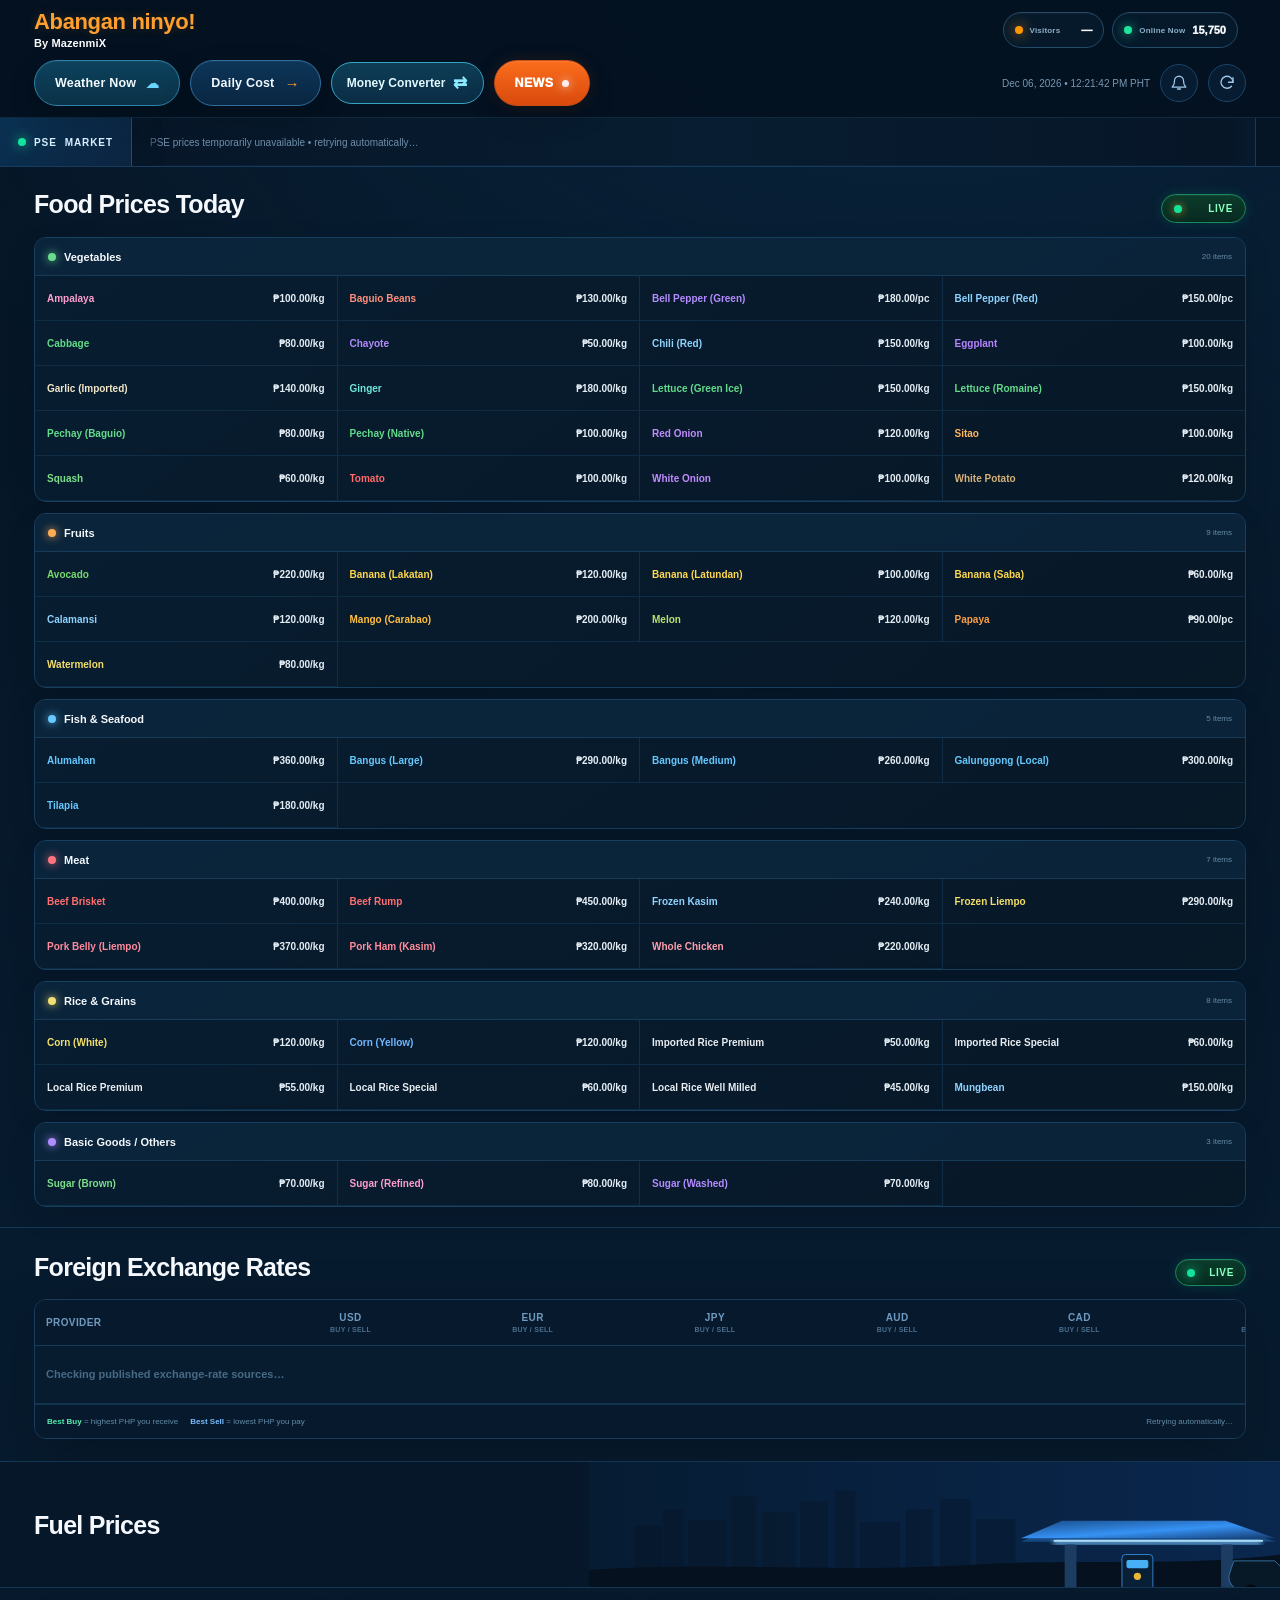
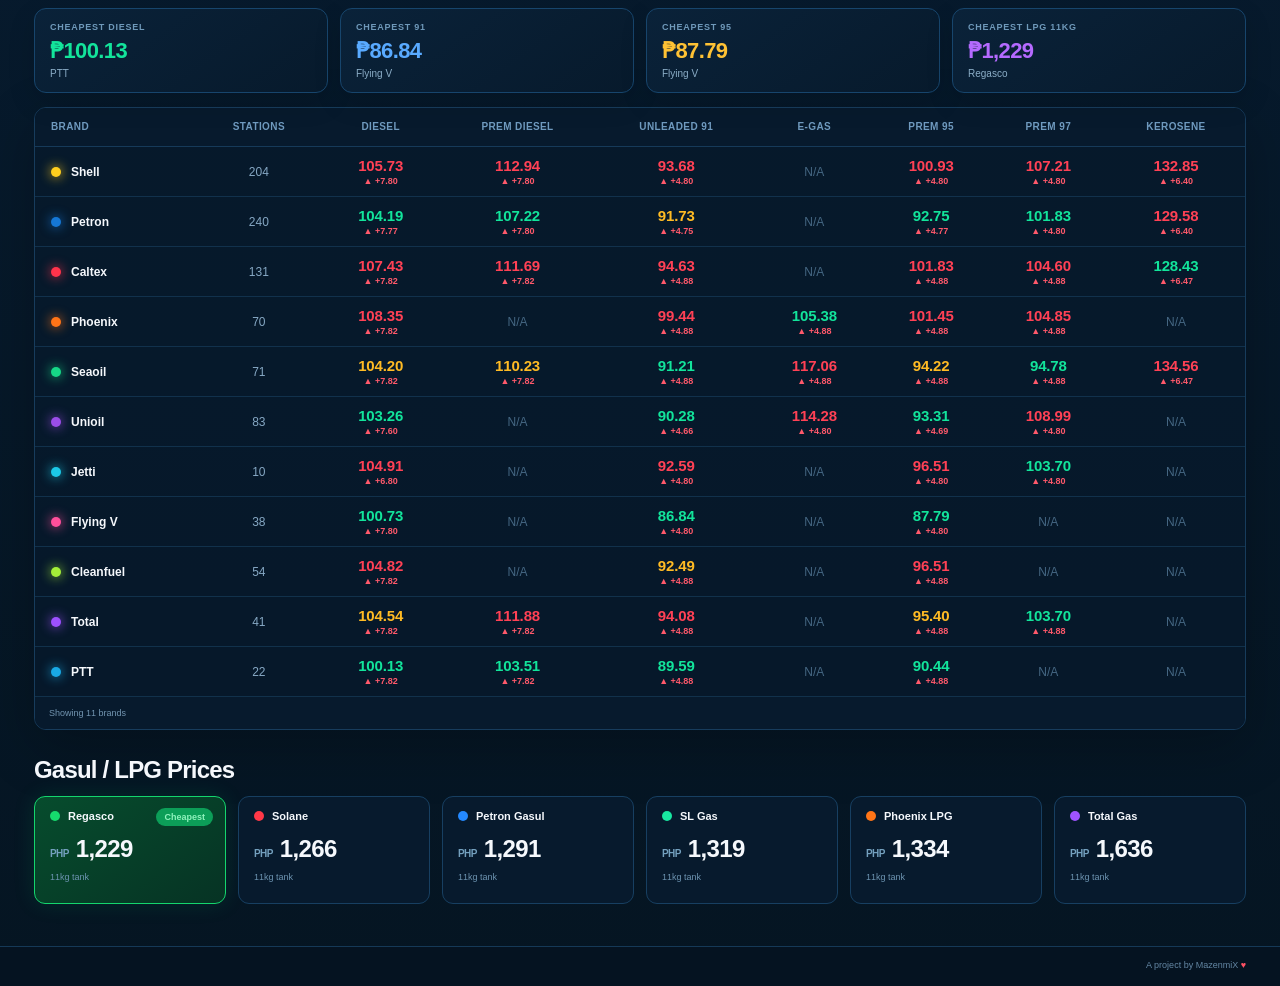
==== commit 7b912d25: "Use canonical /news links everywhere and keep category navigation URL-free" ====
--- a/index.html
+++ b/index.html
@@ -1 +1 @@
-<!doctype html> <html lang="en"> <head> <meta charset="utf-8"> <meta name="viewport" content="width=device-width,initial-scale=1,viewport-fit=cover"> <title>Abangan ninyo!</title> <link rel="canonical" href="https://mxfuel.pages.dev/"> <meta property="og:type" content="website"> <meta property="og:site_name" content="MX Fuel"> <meta property="og:url" content="https://mxfuel.pages.dev/"> <meta property="og:title" content="Abangan ninyo! | MX Fuel"> <meta property="og:description" content="Philippines real-time prices for fuel, forex, weather, and daily cost."> <meta property="og:image" content="https://mxfuel.pages.dev/mxfuel-share-20261026.jpg"> <meta property="og:image:secure_url" content="https://mxfuel.pages.dev/mxfuel-share-20261026.jpg"> <meta property="og:image:type" content="image/jpeg"> <meta property="og:image:width" content="1200"> <meta property="og:image:height" content="630"> <meta property="og:image:alt" content="MX Fuel — real-time Philippine fuel, forex, weather and daily cost"> <meta name="twitter:card" content="summary_large_image"> <meta name="twitter:title" content="Abangan ninyo! | MX Fuel"> <meta name="twitter:description" content="Philippines real-time prices for fuel, forex, weather, and daily cost."> <meta name="twitter:image" content="https://mxfuel.pages.dev/mxfuel-share-20261026.jpg"> <meta name="twitter:image:alt" content="MX Fuel Philippines dashboard"> <meta name="mx-og-build" content="2026-10-26-v2"> <meta name="theme-color" content="#061526"> <meta name="description" content="MX Fuel Watch PH — live Philippine fuel and LPG price comparison."> <link rel="icon" href="./favicon.svg" type="image/svg+xml"> <link rel="alternate icon" href="./favicon.svg"> <link rel="apple-touch-icon" href="./favicon.svg"> <link rel="manifest" href="./site.webmanifest"> <style>:root{--bg:#061526;--bg2:#071a2d;--panel:#0a2036;--panel2:#0d2742;--line:#173b5d;--text:#f5f8fc;--muted:#7fa4c5;--muted2:#537694;--blue:#48a2ff;--blue2:#1e7cff;--green:#12e49b;--amber:#ffbb24;--red:#ff4155;--cyan:#12c6e8;--purple:#9d50ff;--shadow:0 18px 55px rgba(0,0,0,.22)}*{box-sizing:border-box}html{scroll-behavior:smooth;background:var(--bg)}body{margin:0;color:var(--text);font-family:Inter,ui-sans-serif,-apple-system,BlinkMacSystemFont,"Segoe UI",Roboto,Arial,sans-serif;background:radial-gradient(circle at 72% -15%,rgba(22,93,151,.28),transparent 38%),linear-gradient(180deg,#051423 0,#071b2f 53%,#051522 100%);min-height:100vh}button,input,select{font:inherit}button{color:inherit}a{color:inherit;text-decoration:none}.site{min-height:100vh}.header{position:sticky;top:0;z-index:40;height:64px;border-bottom:1px solid rgba(67,126,177,.22);background:rgba(4,18,32,.94);backdrop-filter:blur(18px)}.navbar{max-width:1460px;height:64px;margin:auto;display:flex;align-items:center;justify-content:space-between;padding:0 34px;gap:26px}.brand{display:flex;align-items:center;gap:0;min-width:240px;margin-right:auto}.mxmark{width:48px;height:36px;position:relative;filter:drop-shadow(0 7px 16px rgba(35,130,255,.28))}.mxmark i{position:absolute;top:4px;width:13px;height:31px;border-radius:5px;transform:skew(-27deg);background:linear-gradient(180deg,#64c1ff,#2a78ff)}.mxmark i:first-child{left:4px}.mxmark i:nth-child(2){left:18px;transform:skew(27deg);background:linear-gradient(180deg,#8a70ff,#347dff)}.mxmark i:nth-child(3){right:3px;background:linear-gradient(180deg,#2ba5ff,#2761ee)}.brandcopy strong{display:block;font-size:19px;line-height:1;font-weight:800;letter-spacing:-.35px}.brandcopy span{display:block;font-size:10px;margin-top:5px;color:#8da9c1}.navlinks{display:flex;align-items:stretch;height:100%;gap:4px;flex:1}.navlinks a{display:flex;align-items:center;padding:0 18px;color:#9fb9d0;font-size:13px;position:relative;white-space:nowrap}.navlinks a.active{color:#fff;background:linear-gradient(180deg,transparent 58%,rgba(36,126,255,.14))}.navlinks a.active:after{content:"";position:absolute;left:0;right:0;bottom:0;height:3px;background:#2688ff;border-radius:4px 4px 0 0;box-shadow:0 0 16px rgba(38,136,255,.7)}.navright{display:flex;align-items:center;gap:16px}.livebadge{display:flex;align-items:center;gap:8px;min-width:172px}.livedot{width:9px;height:9px;border-radius:50%;background:#0ee697;box-shadow:0 0 0 0 rgba(14,230,151,.4),0 0 15px rgba(14,230,151,.9);animation:mxLivePulse 1.15s ease-in-out infinite}@keyframes mxLivePulse{0%,100%{transform:scale(.9);box-shadow:0 0 0 0 rgba(14,230,151,.4),0 0 9px rgba(14,230,151,.78)}50%{transform:scale(1.16);box-shadow:0 0 0 6px rgba(14,230,151,0),0 0 20px #0ee697}}.livecopy b{display:block;color:#15e9a0;font-size:14px;font-weight:950;line-height:1.05;letter-spacing:.2px;text-shadow:0 0 9px rgba(21,233,160,.28)}.livecopy span{display:block;color:#7897b2;font-size:10px;margin-top:3px;white-space:nowrap}.livebadge.stale .livedot{background:#ffbb24;box-shadow:0 0 10px rgba(255,187,36,.75);animation:none}.livebadge.stale .livecopy b{color:#ffd66a;text-shadow:none}.iconbtn{width:38px;height:38px;border-radius:50%;border:1px solid #1b4468;background:#071c31;display:grid;place-items:center;cursor:pointer;color:#9ec5e8}.iconbtn:hover{border-color:#2a78b9;background:#0b2845}.hero{position:relative;overflow:hidden;border-bottom:1px solid #143756;background:linear-gradient(90deg,#06172a 0,#06172a 44%,#071c34 68%,#071a2c 100%)}.hero-inner{max-width:1460px;min-height:125px;margin:auto;padding:20px 34px 18px;position:relative;display:flex;align-items:center}.hero-copy{z-index:2;max-width:710px}.eyebrow{font-size:10px;letter-spacing:1.8px;color:#62a7e8;font-weight:800}.hero h1{font-size:38px;line-height:1;margin:8px 0 9px;letter-spacing:-1.4px}.hero p{margin:0;color:#8eb2d1;font-size:13px}.hero-art{position:absolute;right:0;top:0;height:100%;width:54%;opacity:.95}.toolbar-wrap{border-bottom:1px solid #173a58;background:#0b2137}.toolbar{max-width:1460px;margin:auto;padding:12px 34px;display:flex;align-items:center;gap:14px;min-height:58px}.browse-label{display:flex;align-items:center;gap:8px;color:#68a7df;font-size:11px;font-weight:800;letter-spacing:.6px;white-space:nowrap}.area-scroller{display:flex;align-items:center;gap:5px;min-width:0;overflow-x:auto;scrollbar-width:none;flex:1}.area-scroller::-webkit-scrollbar{display:none}.area-chip{border:0;background:0 0;color:#b0c5d7;border-radius:22px;padding:9px 13px;font-size:11px;cursor:pointer;white-space:nowrap}.area-chip.active{background:linear-gradient(180deg,#63b9ff,#348bff);color:#06182a;box-shadow:0 4px 14px rgba(53,145,255,.35);font-weight:800}.filters{display:flex;gap:8px;align-items:center}.searchbox{width:230px;height:38px;border:1px solid #1c4c75;border-radius:24px;background:#071c31;display:flex;align-items:center;padding:0 14px;gap:8px}.searchbox svg{width:15px;color:#6394bd}.searchbox input{width:100%;border:0;outline:0;background:0 0;color:#d8e7f4;font-size:11px}.searchbox input::placeholder{color:#5f81a1}.select{height:38px;border:1px solid #1c4c75;border-radius:24px;background:#071c31;color:#d7e5f1;padding:0 35px 0 14px;font-size:11px;outline:0}.content{max-width:1460px;margin:auto;padding:20px 34px 28px}.table-shell{border:1px solid #173c5c;border-radius:12px;overflow:hidden;background:rgba(7,26,44,.76);box-shadow:var(--shadow)}.table-scroll{overflow:auto;scrollbar-color:#1d4c74 #07192b}.fuel-table{width:100%;border-collapse:collapse;min-width:1040px}.fuel-table th{height:39px;padding:0 16px;text-align:center;font-size:10px;letter-spacing:.4px;color:#6f9abf;background:#071a2d;border-bottom:1px solid #163a59;font-weight:700}.fuel-table td:first-child,.fuel-table th:first-child{text-align:left}.fuel-table td{height:50px;padding:7px 16px;text-align:center;border-bottom:1px solid rgba(30,75,112,.48);font-size:12px}.fuel-table tbody tr:hover{background:rgba(28,84,130,.13)}.brandcell{display:flex;align-items:center;gap:10px;font-weight:700}.branddot{width:10px;height:10px;border-radius:50%;box-shadow:0 0 12px currentColor}.station-count{color:#86a8c4}.price-main{font-size:15px;font-weight:800;letter-spacing:-.15px}.price-low{color:var(--green)}.price-mid{color:var(--amber)}.price-high{color:var(--red)}.price-na{color:#456783;font-weight:500}.delta{display:block;margin-top:2px;font-size:9px;font-weight:700}.delta.up{color:#ff596b}.delta.down{color:#19d99b}.table-foot{height:32px;padding:0 14px;display:flex;align-items:center;justify-content:space-between;color:#7295b1;font-size:9px;background:#071a2d}.info-banner{margin:12px 0 18px;border:1px solid #14b15e;border-radius:13px;background:linear-gradient(90deg,rgba(4,89,49,.82),rgba(5,97,55,.66));min-height:62px;padding:10px 16px;display:flex;align-items:center;gap:14px;box-shadow:0 0 26px rgba(9,211,101,.09)}.check{width:34px;height:34px;border-radius:50%;display:grid;place-items:center;background:#21dfa0;color:#063321;font-weight:900;font-size:18px}.info-copy{flex:1}.info-copy b{display:block;font-size:12px}.info-copy span{display:block;color:#6ff0af;font-size:10px;margin-top:4px}.leafbox{min-width:175px;border:1px solid rgba(0,219,129,.35);border-radius:10px;background:rgba(0,36,28,.36);padding:8px 14px;color:#54edab;display:flex;align-items:center;gap:9px;font-size:10px}.close-banner{background:0 0;border:0;color:#37da91;font-size:18px;cursor:pointer}.lpg-head{display:flex;align-items:flex-end;justify-content:space-between;gap:18px;margin-bottom:12px}.lpg-title{display:flex;align-items:center;gap:12px}.cylinder{width:37px;height:37px;border-radius:10px;background:linear-gradient(180deg,#298fff,#4b79ff);display:grid;place-items:center;font-size:20px;box-shadow:0 8px 18px rgba(37,121,255,.25)}.lpg-title h2{margin:0;font-size:24px;letter-spacing:-.8px}.lpg-title p{margin:4px 0 0;color:#84a9c6;font-size:11px}.weight-tabs{display:flex;gap:7px}.weight{min-width:70px;height:34px;border-radius:20px;border:1px solid #1d4a73;background:#071c31;color:#8db0cc;font-size:11px;cursor:pointer}.weight.active{background:linear-gradient(180deg,#7ccaff,#4f9aff);color:#06182a;border-color:#7ccaff;font-weight:800;box-shadow:0 0 18px rgba(81,158,255,.25)}.lpg-grid{display:grid;grid-template-columns:repeat(6,minmax(0,1fr));gap:12px}.lpg-card{min-height:108px;border:1px solid #173f61;border-radius:11px;background:#071a2d;padding:13px 15px;position:relative}.lpg-card.cheapest{border-color:#14d66d;background:linear-gradient(145deg,#064c2d,#063324);box-shadow:0 0 22px rgba(17,214,107,.12)}.lpg-name{display:flex;align-items:center;gap:8px;font-size:11px;font-weight:800}.lpg-dot{width:10px;height:10px;border-radius:50%}.cheapest-badge{position:absolute;right:12px;top:11px;padding:4px 8px;border-radius:12px;background:#0c9e58;color:#8ff3bd;font-size:9px;font-weight:800}.lpg-price{margin-top:13px;font-size:24px;font-weight:900;letter-spacing:-.6px}.lpg-price small{font-size:10px;font-weight:600;color:#74a0be;margin-right:7px}.lpg-bottom{margin-top:9px;display:flex;justify-content:space-between;color:#6d94b1;font-size:9px}.lpg-change.up{color:#ff5367;font-weight:800}.lpg-change.down{color:#16e19b;font-weight:800}.footer{border-top:1px solid #153957;background:#051321}.footer-inner{max-width:1460px;margin:auto;padding:13px 34px 16px;display:flex;align-items:center;justify-content:flex-end}.footer-brand{display:flex;align-items:center;gap:9px}.footer-mark{width:35px;transform:scale(.72)}.footer-brand strong{display:block;font-size:11px}.footer-brand span{display:block;color:#6e91ad;font-size:9px;margin-top:2px}.footer-note{color:#6487a4;font-size:9px}.footer-note .heart{color:#ff5164}.toast{position:fixed;left:50%;bottom:22px;transform:translate(-50%,20px);opacity:0;pointer-events:none;z-index:100;background:#0b2a43;border:1px solid #216397;border-radius:10px;padding:10px 14px;color:#ddecf7;font-size:11px;transition:.2s}.toast.show{opacity:1;transform:translate(-50%,0)}.loading-shimmer{animation:pulse 1.1s ease-in-out infinite alternate}@keyframes pulse{from{opacity:.55}to{opacity:1}}@media(max-width:1180px){.brand{min-width:240px}.navlinks a{padding:0 11px}.lpg-grid{grid-template-columns:repeat(3,1fr)}.filters{flex-wrap:wrap}.searchbox{width:190px}}@media(max-width:900px){.header{height:auto;position:relative}.navbar{height:auto;min-height:62px;padding:10px 16px;flex-wrap:wrap;gap:10px}.brand{min-width:0;flex:1}.navlinks{order:3;width:100%;height:42px;overflow-x:auto}.navlinks a{height:42px}.navright{margin-left:auto}.livebadge{min-width:0}.hero-inner{padding:18px 16px;min-height:130px}.hero-art{width:62%;opacity:.6}.hero-copy{max-width:64%}.hero h1{font-size:31px}.toolbar{padding:10px 16px;flex-wrap:wrap}.browse-label{width:100%}.area-scroller{order:2;width:100%}.filters{order:3;width:100%}.searchbox{flex:1;min-width:180px}.content{padding:16px}.lpg-grid{grid-template-columns:repeat(2,1fr)}.footer-inner{padding:13px 16px}}@media(max-width:600px){.brandcopy strong{font-size:16px}.brandcopy span{font-size:9px}.navright .iconbtn:nth-last-child(-n+2){display:none}.livecopy span{max-width:130px;overflow:hidden;text-overflow:ellipsis}.hero-inner{min-height:120px}.hero-copy{max-width:100%}.hero-art{opacity:.18;width:100%}.hero h1{font-size:29px}.hero p{font-size:11px;line-height:1.5}.filters{display:grid;grid-template-columns:1fr 1fr}.searchbox{grid-column:1/-1;width:100%}.select{width:100%}.content{padding:12px}.table-shell{border-radius:10px}.fuel-table td{height:47px;padding:7px 11px}.fuel-table th{padding:0 11px}.table-foot{gap:10px;align-items:flex-start;height:auto;padding:8px 10px;flex-direction:column}.info-banner{align-items:flex-start;flex-wrap:wrap}.leafbox{width:100%}.close-banner{position:absolute;right:20px}.lpg-head{align-items:flex-start;flex-direction:column}.lpg-title h2{font-size:21px}.weight-tabs{width:100%}.weight{flex:1}.lpg-grid{grid-template-columns:1fr}.lpg-card{min-height:100px}.footer-inner{align-items:flex-start;gap:16px;flex-direction:column}}.summary-grid{display:grid;grid-template-columns:repeat(4,minmax(0,1fr));gap:12px;margin-bottom:14px}.summary-card{border:1px solid #17456c;border-radius:12px;background:linear-gradient(145deg,#0a2239,#071a2c);padding:13px 15px;min-height:82px;box-shadow:0 10px 28px rgba(0,0,0,.12)}.summary-label{font-size:9px;letter-spacing:.75px;text-transform:uppercase;color:#6f99ba;font-weight:800}.summary-value{font-size:22px;line-height:1;margin-top:8px;font-weight:900;letter-spacing:-.6px}.summary-brand{font-size:10px;margin-top:6px;color:#8caec8}.summary-card.green .summary-value{color:#13e49b}.summary-card.blue .summary-value{color:#59aaff}.summary-card.gold .summary-value{color:#ffc234}.summary-card.purple .summary-value{color:#b56aff}.mobile-fuel-list{display:none;gap:10px;margin-bottom:14px}.mobile-brand-card{border:1px solid #173e5f;border-radius:13px;background:linear-gradient(145deg,#0a2238,#07192b);padding:13px 14px}.mobile-brand-head{display:flex;align-items:center;justify-content:space-between;gap:12px;margin-bottom:10px}.mobile-brand-name{display:flex;align-items:center;gap:9px;font-weight:800;font-size:13px}.mobile-stations{font-size:9px;color:#7196b2}.mobile-price-grid{display:grid;grid-template-columns:repeat(2,minmax(0,1fr));gap:8px}.mobile-price{border:1px solid #133650;border-radius:10px;background:#071827;padding:9px 10px;min-width:0}.mobile-price small{display:block;color:#668ba7;font-size:8px;text-transform:uppercase;letter-spacing:.45px;margin-bottom:4px}.mobile-price .price-main{font-size:15px}.mobile-price .delta{font-size:8px}.alert-btn{position:relative}.alert-count{position:absolute;right:-4px;top:-5px;min-width:16px;height:16px;border-radius:9px;background:#ff435b;color:#fff;display:none;place-items:center;font-size:8px;font-weight:900;border:2px solid #061526}.alert-count.show{display:grid}.alert-modal{position:fixed;inset:0;z-index:120;background:rgba(1,8,15,.74);backdrop-filter:blur(7px);display:none;align-items:center;justify-content:center;padding:18px}.alert-modal.open{display:flex}.alert-panel{width:min(470px,100%);border:1px solid #1d527d;border-radius:17px;background:linear-gradient(180deg,#0b263f,#071a2c);box-shadow:0 24px 80px rgba(0,0,0,.48);overflow:hidden}.alert-head{padding:16px 18px;border-bottom:1px solid #173d5c;display:flex;align-items:center;justify-content:space-between}.alert-head h3{margin:0;font-size:16px}.alert-close{width:30px;height:30px;border:1px solid #1a4568;border-radius:50%;background:#07192b;color:#8dafc9;cursor:pointer}.alert-body{padding:16px 18px}.alert-note{font-size:10px;color:#789bb7;line-height:1.55;margin-bottom:13px}.alert-form{display:grid;grid-template-columns:1fr 1fr auto;gap:8px}.alert-input,.alert-select{height:39px;border:1px solid #1b4b72;border-radius:10px;background:#06192a;color:#dfeaf3;padding:0 11px;outline:0;font-size:11px;min-width:0}.alert-save{height:39px;border:0;border-radius:10px;background:linear-gradient(180deg,#62bbff,#318aff);color:#06182a;padding:0 14px;font-size:11px;font-weight:900;cursor:pointer}.alert-list{margin-top:13px;display:grid;gap:8px}.alert-item{display:flex;align-items:center;justify-content:space-between;gap:12px;border:1px solid #173d5b;border-radius:10px;background:#071a2c;padding:10px 11px}.alert-item b{font-size:11px}.alert-item span{font-size:9px;color:#7296b2;display:block;margin-top:2px}.alert-remove{border:0;background:#321522;color:#ff6273;border-radius:8px;padding:7px 9px;font-size:9px;cursor:pointer}.alert-empty{font-size:10px;color:#6489a7;padding:8px 0}@media(max-width:900px){.summary-grid{grid-template-columns:repeat(2,1fr)}}@media(max-width:600px){.summary-grid{grid-template-columns:repeat(2,1fr);gap:8px}.summary-card{min-height:74px;padding:11px}.summary-value{font-size:19px}.table-shell{display:none}.mobile-fuel-list{display:grid}.mobile-price-grid{grid-template-columns:repeat(2,minmax(0,1fr))}.alert-form{grid-template-columns:1fr 1fr}.alert-save{grid-column:1/-1;width:100%}.navright{gap:9px}.livebadge{min-width:0}.iconbtn{width:36px;height:36px}}@media(max-width:380px){.summary-grid{grid-template-columns:1fr}.mobile-price-grid{grid-template-columns:1fr 1fr}}.pse-ticker-shell{display:flex;align-items:stretch;min-height:48px;border-bottom:1px solid #173b5d;background:linear-gradient(90deg,#061526,#081d31 56%,#061526);box-shadow:inset 0 -1px 0 rgba(68,142,205,.05);overflow:hidden}.pse-ticker-label{position:relative;z-index:3;flex:0 0 auto;min-width:132px;padding:0 16px;display:flex;align-items:center;justify-content:center;gap:8px;background:linear-gradient(135deg,#0a3152,#0b2440);border-right:1px solid #1a4f7a;color:#d9efff;font-size:10px;font-weight:900;letter-spacing:.9px;white-space:nowrap;box-shadow:9px 0 22px rgba(2,10,17,.28)}.pse-ticker-label:before{content:"";width:8px;height:8px;border-radius:50%;background:#12e49b;box-shadow:0 0 12px rgba(18,228,155,.85)}.pse-ticker-main{min-width:0;flex:1;display:flex;align-items:center;overflow:hidden}.pse-ticker-delay{flex:0 0 auto;display:flex;align-items:center;padding:0 12px;border-left:1px solid #143c5f;color:#668eae;font-size:8px;letter-spacing:.45px;white-space:nowrap;background:#061526}@media(max-width:700px){.pse-ticker-shell{min-height:46px}.pse-ticker-label{min-width:72px;padding:0 9px;font-size:9px;letter-spacing:.45px}.pse-ticker-label span{display:none}.pse-ticker-delay{display:none}}.custom-pse-main{overflow:hidden!important;position:relative}.pse-scroll-mask{width:100%;overflow:hidden;white-space:nowrap;position:relative}.pse-scroll-mask:after,.pse-scroll-mask:before{content:"";position:absolute;top:0;bottom:0;width:30px;z-index:2;pointer-events:none}.pse-scroll-mask:before{left:0;background:linear-gradient(90deg,#071a2d,transparent)}.pse-scroll-mask:after{right:0;background:linear-gradient(270deg,#071a2d,transparent)}.pse-scroll-track{display:inline-flex;flex-wrap:nowrap;align-items:center;width:max-content;min-width:max-content;height:48px;will-change:transform;transform:translate3d(0,0,0);-webkit-transform:translate3d(0,0,0);backface-visibility:hidden;-webkit-backface-visibility:hidden;animation:pseTickerMove 20s linear infinite;-webkit-animation:pseTickerMove 20s linear infinite;animation-play-state:running;-webkit-animation-play-state:running}.pse-stock-item{display:inline-flex;align-items:center;gap:7px;height:30px;padding:0 17px;border-right:1px solid rgba(56,100,137,.34);font-variant-numeric:tabular-nums}.pse-symbol{font-size:11px;font-weight:900;letter-spacing:.25px;color:#f2f8fd}.pse-trend{font-size:8px;font-weight:900;line-height:1;transform:translateY(-1px)}.pse-price{font-size:11px;font-weight:800;color:#d9e8f5;letter-spacing:.05px}.pse-change{font-size:10px;font-weight:800}.pse-up .pse-change,.pse-up .pse-trend{color:#13e49b}.pse-down .pse-change,.pse-down .pse-trend{color:#ff5266}.pse-flat .pse-change,.pse-flat .pse-trend{color:#91a9bc}.pse-stock-placeholder{height:48px;display:flex;align-items:center;padding:0 18px;color:#718fab;font-size:10px}@-webkit-keyframes pseTickerMove{from{-webkit-transform:translate3d(0,0,0);transform:translate3d(0,0,0)}to{-webkit-transform:translate3d(-50%,0,0);transform:translate3d(-50%,0,0)}}@keyframes pseTickerMove{from{-webkit-transform:translate3d(0,0,0);transform:translate3d(0,0,0)}to{-webkit-transform:translate3d(-50%,0,0);transform:translate3d(-50%,0,0)}}@media(max-width:700px){.pse-scroll-track{animation-play-state:running;-webkit-animation-play-state:running}.pse-stock-item{padding:0 13px;gap:6px}.pse-price,.pse-symbol{font-size:10px}.pse-change{font-size:9px}}.food-ticker-shell{display:flex;align-items:stretch;min-height:46px;border-bottom:1px solid #173b5d;background:linear-gradient(90deg,#071727,#0a2030 52%,#071727);overflow:hidden}.food-ticker-label{position:relative;z-index:3;flex:0 0 auto;min-width:142px;padding:0 15px;display:flex;align-items:center;justify-content:center;gap:8px;background:linear-gradient(135deg,#23311c,#183424);border-right:1px solid #315b39;color:#e8f8df;font-size:10px;font-weight:900;letter-spacing:.8px;white-space:nowrap;box-shadow:9px 0 22px rgba(2,10,17,.25)}.food-ticker-label:before{content:"";width:8px;height:8px;border-radius:50%;background:#8be04f;box-shadow:0 0 12px rgba(139,224,79,.7)}.food-ticker-main{min-width:0;flex:1;overflow:hidden;display:flex;align-items:center}.food-scroll-mask{width:100%;overflow:hidden;white-space:nowrap;position:relative}.food-scroll-mask:after,.food-scroll-mask:before{content:"";position:absolute;top:0;bottom:0;width:30px;z-index:2;pointer-events:none}.food-scroll-mask:before{left:0;background:linear-gradient(90deg,#081b2b,transparent)}.food-scroll-mask:after{right:0;background:linear-gradient(270deg,#081b2b,transparent)}.food-scroll-track{display:inline-flex;flex-wrap:nowrap;align-items:center;width:max-content;min-width:max-content;height:46px;will-change:transform;transform:translate3d(0,0,0);-webkit-transform:translate3d(0,0,0);backface-visibility:hidden;-webkit-backface-visibility:hidden;animation:foodTickerMove 180s linear infinite;-webkit-animation:foodTickerMove 180s linear infinite;animation-play-state:running;-webkit-animation-play-state:running}.food-item{display:inline-flex;align-items:center;gap:7px;height:30px;padding:0 16px;border-right:1px solid rgba(63,102,95,.34);font-variant-numeric:tabular-nums}.food-name{font-size:10px;font-weight:850;color:#eef8f0;max-width:240px;overflow:hidden;text-overflow:ellipsis;text-shadow:0 0 10px color-mix(in srgb,currentColor 28%,transparent)}.food-trend{font-size:8px;font-weight:900;line-height:1;transform:translateY(-1px)}.food-price{font-size:10px;font-weight:850;color:#dce9f2}.food-change{font-size:9px;font-weight:800}.food-up .food-change,.food-up .food-trend{color:#ff5a68}.food-down .food-change,.food-down .food-trend{color:#21df9b}.food-flat .food-change,.food-flat .food-trend{color:#91a9bc}.food-ticker-source{flex:0 0 auto;display:flex;align-items:center;padding:0 12px;border-left:1px solid #143c5f;color:#6f91aa;font-size:8px;letter-spacing:.4px;white-space:nowrap;background:#061526}.food-placeholder{height:46px;display:flex;align-items:center;padding:0 18px;color:#718fab;font-size:10px}@-webkit-keyframes foodTickerMove{from{-webkit-transform:translate3d(0,0,0);transform:translate3d(0,0,0)}to{-webkit-transform:translate3d(-50%,0,0);transform:translate3d(-50%,0,0)}}@keyframes foodTickerMove{from{-webkit-transform:translate3d(0,0,0);transform:translate3d(0,0,0)}to{-webkit-transform:translate3d(-50%,0,0);transform:translate3d(-50%,0,0)}}@media(max-width:700px){.food-ticker-shell{min-height:44px}.food-ticker-label{min-width:76px;padding:0 9px;font-size:9px;letter-spacing:.35px}.food-ticker-label span{display:none}.food-ticker-source{display:none}.food-item{padding:0 13px;gap:6px}.food-name,.food-price{font-size:9px}.food-change{font-size:8px}}.food-prices-section{max-width:1460px;margin:0 auto;padding:18px 34px 20px;border-bottom:1px solid #153957}.food-prices-head{display:flex;align-items:flex-end;justify-content:space-between;gap:18px;margin-bottom:14px}.food-eyebrow{font-size:9px;letter-spacing:1.5px;color:#75b99d;font-weight:900}.food-prices-head h2{margin:5px 0 4px;font-size:25px;letter-spacing:-.7px}.food-prices-head p{margin:0;color:#7799b3;font-size:10px}.food-source-pill{flex:0 0 auto;display:inline-flex;align-items:center;gap:7px;border:1px solid #245d47;border-radius:18px;background:#08281d;color:#84e4b2;padding:8px 12px;font-size:8px;font-weight:800;letter-spacing:.45px;white-space:nowrap}.food-source-pill:before{content:"";width:7px;height:7px;flex:0 0 7px;border-radius:50%;background:#0ee697;box-shadow:0 0 0 0 rgba(14,230,151,.4),0 0 12px rgba(14,230,151,.9);animation:mxLivePulse 1.15s ease-in-out infinite}.food-source-pill.stale{border-color:#8a6420;background:#2a210d;color:#ffd66a}.food-source-pill.stale:before{background:#ffbb24;box-shadow:0 0 9px rgba(255,187,36,.75);animation:none}.food-source-pill.checking{border-color:#31536f;background:#0b2234;color:#8fb0c8}.food-source-pill.checking:before{background:#6f96b5;box-shadow:none;animation:none}.food-category-stack{display:grid;gap:11px}.food-category{border:1px solid #173f60;border-radius:12px;overflow:hidden;background:linear-gradient(145deg,#081d31,#071827);box-shadow:0 10px 28px rgba(0,0,0,.12)}.food-category-head{min-height:38px;display:flex;align-items:center;justify-content:space-between;gap:12px;padding:0 13px;border-bottom:1px solid #173b59;background:rgba(11,38,61,.82)}.food-category-title{display:flex;align-items:center;gap:8px;font-size:11px;font-weight:900}.food-category-dot{width:8px;height:8px;border-radius:50%;box-shadow:0 0 10px currentColor}.food-category-count{color:#668aa5;font-size:8px}.food-items-grid{display:grid;grid-template-columns:repeat(4,minmax(0,1fr))}.food-row{min-width:0;min-height:45px;padding:8px 12px;display:grid;grid-template-columns:minmax(0,1fr) auto;align-items:center;gap:10px;border-right:1px solid rgba(28,67,98,.5);border-bottom:1px solid rgba(28,67,98,.45)}.food-row:nth-child(4n){border-right:0}.food-row-name{min-width:0;overflow:hidden;text-overflow:ellipsis;white-space:nowrap;font-size:10px;font-weight:800}.food-row-right{display:flex;align-items:center;gap:6px;white-space:nowrap;font-variant-numeric:tabular-nums}.food-row-price{color:#e4edf4;font-size:10px;font-weight:900}.food-row-trend{font-size:7px;font-weight:900}.food-row-change{font-size:8px;font-weight:900}.food-row.up .food-row-change,.food-row.up .food-row-trend{color:#ff596b}.food-row.down .food-row-change,.food-row.down .food-row-trend{color:#17dea0}.food-row.flat .food-row-change,.food-row.flat .food-row-trend{display:none}@media(max-width:1000px){.food-items-grid{grid-template-columns:repeat(3,minmax(0,1fr))}.food-row:nth-child(4n){border-right:1px solid rgba(28,67,98,.5)}.food-row:nth-child(3n){border-right:0}}@media(max-width:720px){.food-prices-section{padding:15px 16px 18px}.food-prices-head{align-items:flex-start;flex-direction:column}.food-source-pill{align-self:flex-start}.food-items-grid{grid-template-columns:repeat(2,minmax(0,1fr))}.food-row:nth-child(3n){border-right:1px solid rgba(28,67,98,.5)}.food-row:nth-child(2n){border-right:0}}@media(max-width:430px){.food-items-grid{grid-template-columns:1fr}.food-row,.food-row:nth-child(2n),.food-row:nth-child(3n),.food-row:nth-child(4n){border-right:0}}.stay-brand{display:flex!important;flex-direction:column;align-items:flex-start;gap:4px}.stay-brand strong{display:block;font-size:22px!important;line-height:1!important;font-weight:900!important;letter-spacing:-.35px!important;color:#ff9f2e!important;text-shadow:0 0 12px rgba(255,159,46,.22)}.stay-brand span{display:block;font-size:11px!important;line-height:1.1!important;margin-top:0!important;color:#fff!important;font-weight:600!important;letter-spacing:.01em}@media(max-width:600px){.stay-brand strong{font-size:19px!important}.stay-brand span{font-size:10px!important}}.daily-cost-btn{height:46px;display:inline-flex;align-items:center;gap:10px;padding:0 20px;border-radius:24px;border:1px solid #2f6f9f;background:linear-gradient(180deg,#0d3558,#092642);color:#f1f8ff;font-size:12.5px;font-weight:900;letter-spacing:.2px;white-space:nowrap;box-shadow:0 10px 28px rgba(0,0,0,.18),inset 0 1px 0 rgba(255,255,255,.04);transition:.18s}.daily-cost-btn span{color:#ff9f2e;font-size:15px;line-height:1;transition:.18s}.daily-cost-btn:hover{border-color:#3c8ed0;background:#0d3152;transform:translateY(-1px)}.daily-cost-btn:hover span{transform:translateX(2px)}@media(max-width:720px){.daily-cost-btn{order:3;height:42px;padding:0 15px;font-size:11px}.navright{gap:9px}}@media(max-width:520px){.daily-cost-btn{width:100%;justify-content:center;order:5}.navright{width:100%;flex-wrap:wrap}.livebadge{flex:1}}.weather-now-btn{height:46px;display:inline-flex;align-items:center;gap:10px;padding:0 20px;border-radius:24px;border:1px solid #2b82aa;background:linear-gradient(180deg,#0d425d,#0a3147);color:#f2fbff;font-size:12.5px;font-weight:900;letter-spacing:.2px;white-space:nowrap;box-shadow:0 10px 28px rgba(0,0,0,.18),inset 0 1px 0 rgba(255,255,255,.04);transition:.18s}.weather-now-btn span{color:#6bd6ff;font-size:13px;line-height:1}.weather-now-btn:hover{border-color:#4ca9d1;background:#0c3d56;transform:translateY(-1px)}@media(max-width:720px){.weather-now-btn{order:2;height:42px;padding:0 15px;font-size:11px}}@media(max-width:520px){.weather-now-btn{width:100%;justify-content:center;order:4}}\n.brand{cursor:default;user-select:none}.visitor-stats{display:flex;align-items:center;gap:8px;margin-left:10px}.visitor-chip{height:36px;display:inline-flex;align-items:center;gap:7px;padding:0 11px;border-radius:18px;border:1px solid #244b67;background:rgba(6,28,47,.78);white-space:nowrap;box-shadow:inset 0 1px 0 rgba(255,255,255,.035)}.visitor-chip .visitor-label{font-size:8px;font-weight:800;color:#8fb0c9;letter-spacing:.2px}.visitor-chip b{font-size:11px;font-weight:950;color:#f4f8fb;min-width:25px;text-align:right}.visitor-demo{font-style:normal;font-size:5.8px;font-weight:950;letter-spacing:.55px;color:#6f8da5;opacity:.78;margin-left:1px}.visitor-estimated{font-size:3px;font-weight:600;letter-spacing:.2px;color:#607e97;opacity:.28;margin-left:1px;white-space:nowrap;line-height:1}.visitor-dot{width:8px;height:8px;border-radius:50%;flex:0 0 8px}.visitor-dot.purple{background:#ff9500;box-shadow:0 0 0 0 rgba(255,149,0,.42),0 0 14px #ff9500;animation:visitorPurplePulse 1.15s ease-in-out infinite}.visitor-dot.green{background:#20e59d;box-shadow:0 0 0 0 rgba(32,229,157,.35),0 0 12px rgba(32,229,157,.9);animation:visitorPulse 1.15s ease-in-out infinite}@keyframes visitorPulse{0%,100%{transform:scale(.9);box-shadow:0 0 0 0 rgba(32,229,157,.35),0 0 8px rgba(32,229,157,.75)}50%{transform:scale(1.15);box-shadow:0 0 0 5px rgba(32,229,157,0),0 0 17px #20e59d}}@keyframes visitorPurplePulse{0%,100%{transform:scale(.9);box-shadow:0 0 0 0 rgba(255,149,0,.42),0 0 10px rgba(255,149,0,.88)}50%{transform:scale(1.17);box-shadow:0 0 0 6px rgba(255,149,0,0),0 0 20px #ff9500}}@media(max-width:900px){.visitor-stats{order:3;width:100%;margin-left:0;justify-content:flex-start}.visitor-chip{height:34px}.visitor-chip .visitor-label{font-size:7.5px}.visitor-chip b{font-size:10.5px}}@media(max-width:520px){.visitor-stats{display:grid;grid-template-columns:1fr 1fr}.visitor-chip{justify-content:center;padding:0 9px}}.fx-section{max-width:1460px;margin:0 auto;padding:20px 34px 22px;border-bottom:1px solid #153957}.fx-head{display:flex;align-items:flex-end;justify-content:space-between;gap:18px;margin-bottom:13px}.fx-eyebrow{font-size:9px;letter-spacing:1.55px;color:#74b8ff;font-weight:900}.fx-head h2{margin:5px 0 4px;font-size:25px;letter-spacing:-.7px}.fx-head p{margin:0;color:#7799b3;font-size:10px;line-height:1.5}.fx-status{flex:0 0 auto;display:inline-flex;align-items:center;gap:7px;border:1px solid #31536f;border-radius:18px;background:#0b2234;color:#8fb0c8;padding:8px 12px;font-size:8px;font-weight:900;letter-spacing:.45px;white-space:nowrap}.fx-status:before{content:"";width:7px;height:7px;border-radius:50%;background:#6f96b5;box-shadow:none}.fx-status.live{border-color:#245d47;background:#08281d;color:#84e4b2}.fx-status.live:before{background:#12e49b;box-shadow:0 0 10px rgba(18,228,155,.8);animation:mxLivePulse 1.15s ease-in-out infinite}.fx-status.mixed{border-color:#315f91;background:#092642;color:#8dcbff}.fx-status.mixed:before{background:#48a2ff;box-shadow:0 0 10px rgba(72,162,255,.75)}.fx-table-shell{border:1px solid #173c5c;border-radius:12px;overflow:hidden;background:rgba(7,26,44,.76);box-shadow:var(--shadow)}.fx-table-scroll{overflow:auto;scrollbar-color:#1d4c74 #07192b}.fx-table{width:100%;border-collapse:collapse;min-width:1500px}.fx-table th{height:45px;padding:0 11px;text-align:center;font-size:10px;letter-spacing:.4px;color:#6f9abf;background:#071a2d;border-bottom:1px solid #163a59;font-weight:800}.fx-table td:first-child,.fx-table th:first-child{text-align:left;position:sticky;left:0;z-index:2;background:#081c30}.fx-table th:first-child{z-index:3;background:#071a2d}.fx-table th small{display:block;margin-top:3px;font-size:7px;color:#496f8f;letter-spacing:.25px}.fx-table td{height:58px;padding:7px 11px;text-align:center;border-bottom:1px solid rgba(30,75,112,.48);font-size:11px}.fx-table tbody tr:hover td{background-color:rgba(28,84,130,.13)}.fx-table tbody tr:hover td:first-child{background:#0a243c}.fx-provider{display:flex;align-items:center;gap:9px;min-width:155px}.fx-provider-main{min-width:0}.fx-provider-name{display:block;font-size:11px;font-weight:900;color:#edf6fd;white-space:nowrap}.fx-provider-note{display:block;margin-top:3px;font-size:7.5px;color:#668ba7;white-space:nowrap}.fx-provider-dot{width:9px;height:9px;border-radius:50%;flex:0 0 9px}.fx-provider-dot.live{background:#12e49b;box-shadow:0 0 10px rgba(18,228,155,.8)}.fx-provider-dot.verified{background:#48a2ff;box-shadow:0 0 9px rgba(72,162,255,.65)}.fx-provider-dot.last_verified{background:#ffbb24;box-shadow:0 0 9px rgba(255,187,36,.6)}.fx-provider-dot.branch_only,.fx-provider-dot.unavailable{background:#5d7890}.fx-pair{display:grid;grid-template-columns:1fr 1fr;gap:4px;align-items:center;min-width:112px}.fx-rate{border:1px solid #12334f;border-radius:7px;background:#071827;padding:5px 4px;line-height:1.05;font-variant-numeric:tabular-nums}.fx-rate small{display:block;font-size:6.5px;color:#587d9a;margin-bottom:3px;font-weight:800;letter-spacing:.35px}.fx-rate b{font-size:10px;color:#dceaf5}.fx-rate.best-buy{border-color:#176a4d;background:#073327}.fx-rate.best-buy b,.fx-rate.best-buy small{color:#56efad}.fx-rate.best-sell{border-color:#2c6297;background:#092a48}.fx-rate.best-sell b,.fx-rate.best-sell small{color:#78bdff}.fx-na{color:#476a85;font-size:9px;font-weight:700}.fx-foot{min-height:34px;padding:7px 12px;display:flex;align-items:center;justify-content:space-between;gap:12px;color:#648aa6;font-size:8px;background:#071a2d;border-top:1px solid #133650}.fx-legend{display:flex;gap:12px;flex-wrap:wrap}.fx-legend span{white-space:nowrap}.fx-legend b{font-weight:900}.fx-legend .buy{color:#56efad}.fx-legend .sell{color:#78bdff}.fx-mobile{display:none;gap:10px}.fx-mobile-card{border:1px solid #173e5f;border-radius:13px;background:linear-gradient(145deg,#0a2238,#07192b);padding:13px}.fx-mobile-head{display:flex;align-items:center;justify-content:space-between;gap:10px;margin-bottom:10px}.fx-mobile-head b{font-size:12px}.fx-mobile-status{font-size:7px;color:#7397b3;text-transform:uppercase;font-weight:900}.fx-mobile-grid{display:grid;grid-template-columns:repeat(2,minmax(0,1fr));gap:8px}.fx-mobile-currency{border:1px solid #133650;border-radius:9px;background:#071827;padding:8px}.fx-mobile-currency>strong{display:block;color:#7da3c0;font-size:8px;margin-bottom:5px}.fx-mobile-currency .fx-pair{min-width:0}@media(max-width:700px){.fx-section{padding:16px}.fx-head{align-items:flex-start;flex-direction:column}.fx-table-shell{display:none}.fx-mobile{display:grid}.fx-mobile-grid{grid-template-columns:repeat(2,minmax(0,1fr))}}@media(max-width:390px){.fx-mobile-grid{grid-template-columns:1fr}}.food-prices-head h2,.fx-head h2,.hero h1{margin:5px 0 4px;font-size:25px!important;line-height:normal;letter-spacing:-.7px}.visitor-estimated{font-size:.5px!important;opacity:.02!important;letter-spacing:-.45px!important;line-height:.5!important;transform:scale(.45)!important;transform-origin:left center!important;margin-left:0!important;max-width:10px!important;overflow:hidden!important;white-space:nowrap!important}.navright .money-converter-btn{display:inline-flex;align-items:center;justify-content:center;gap:8px;min-height:42px;padding:0 15px;border-radius:23px;border:1px solid #34a6c3;background:linear-gradient(180deg,#0d3e56,#0b2c45);color:#e2faff;text-decoration:none;font-size:12px;font-weight:850;letter-spacing:.05px;white-space:nowrap;transition:background .15s,border-color .15s}.navright .money-converter-btn span{color:#8ce9ff;font-size:17px;line-height:1}.navright .money-converter-btn:focus-visible,.navright .money-converter-btn:hover{background:#135472;border-color:#65d7ef;color:#fff}@media(max-width:1220px){.navright{gap:8px}.navright .money-converter-btn{padding:0 12px}}@media(max-width:720px){.navright .money-converter-btn{height:42px;font-size:11px}}@media(max-width:520px){.navright .money-converter-btn{order:7;width:100%;justify-content:center;min-width:0;min-height:42px}}</style> <style id="mx-news-button-v1">.news-main-btn{height:46px;display:inline-flex;align-items:center;gap:9px;padding:0 20px;border-radius:24px;border:1px solid #c74d16;background:linear-gradient(180deg,#fa6d1c,#d94a0d);color:#fff;font-size:12.5px;font-weight:950;letter-spacing:.35px;white-space:nowrap;box-shadow:0 10px 28px rgba(0,0,0,.18),0 0 18px rgba(255,107,22,.12),inset 0 1px 0 rgba(255,255,255,.1);transition:.18s}.news-main-btn span{width:7px;height:7px;border-radius:50%;background:#ffeded;box-shadow:0 0 10px rgba(255,255,255,.8);animation:mxNewsPulse 1.15s ease-in-out infinite}.news-main-btn:hover{border-color:#ff8b4c;background:linear-gradient(180deg,#ff7c2d,#e65310);transform:translateY(-1px)}@keyframes mxNewsPulse{50%{transform:scale(1.25);opacity:.7}}@media(max-width:720px){.news-main-btn{order:4;height:42px;padding:0 15px;font-size:11px}}@media(max-width:520px){.news-main-btn{width:100%;justify-content:center;order:6}}</style> <link rel="stylesheet" href="/assets/global-typhoon-alert.css?v=20261022b"><link rel="stylesheet" href="/assets/home-typhoon-placement.css?v=20261022d"><link rel="stylesheet" href="/assets/lpg-source-status.css?v=20261023-hide2"><link rel="stylesheet" href="/assets/mx-home-layout-20261023.css?v=20261023a"><link rel="stylesheet" href="/assets/unified-live-badges.css?v=20261108-stable-live2"><style id="mx-hide-top-live">.navbar .livebadge>.livedot,.navbar .livebadge #liveLabel{display:none!important}.navbar .livebadge{min-width:0!important;gap:0!important}.navbar .livebadge #clockLabel{margin-top:0!important}</style></head> <body> <div class="site"> <header class="header"> <div class="navbar"> <div class="brand"><span class="brandcopy stay-brand"><strong>Abangan ninyo!</strong><span>By MazenmiX</span></span></div><div class="visitor-stats" id="visitorStats"><div class="visitor-chip today"><span class="visitor-dot purple"></span><span class="visitor-label">Visitors</span><b id="visitorsToday">210,000</b></div><div class="visitor-chip now"><span class="visitor-dot green"></span><span class="visitor-label">Online Now</span><b id="visitorsNow">15,000</b></div><span class="visitor-estimated">Estimated</span></div> <div class="navright"> <a class="weather-now-btn" href="./weather-now.html">Weather Now <span>☁</span></a> <a class="daily-cost-btn" href="./daily-cost-watch.html">Daily Cost <span>→</span></a> <a class="money-converter-btn" href="https://mxmoney.pages.dev/" aria-label="Money Converter">Money Converter <span aria-hidden="true">⇄</span></a> <a class="news-main-btn" href="./news.html?v=newsroom-v25sroom-v24sroom-v23sroom-v21sroom-v20sroom-v19sroom-v18sroom-v17sroom-v16sroom-v15sroom-v14sroom-v13sroom-v11smooth4&category=All">NEWS <span></span></a> <div class="livebadge"><span class="livedot"></span><span class="livecopy"><b id="liveLabel">Live</b><span id="clockLabel">Loading current time…</span><span id="updatedLabel" style="display:none"></span></span></div> <button class="iconbtn alert-btn" id="alertButton" aria-label="Price alerts"> <svg width="18" height="18" viewBox="0 0 24 24" fill="none"><path d="M18 9a6 6 0 1 0-12 0c0 7-3 7-3 8.5h18C21 16 18 16 18 9Z" stroke="currentColor" stroke-width="1.7" stroke-linejoin="round"/><path d="M10 20h4" stroke="currentColor" stroke-width="1.7" stroke-linecap="round"/></svg> <span class="alert-count" id="alertCount">0</span></button> <button class="iconbtn" id="refreshAll" aria-label="Refresh"><svg width="18" height="18" viewBox="0 0 24 24" fill="none"><path d="M20 11a8 8 0 1 0-2 5.3" stroke="currentColor" stroke-width="1.8" stroke-linecap="round"/><path d="M20 5v6h-6" stroke="currentColor" stroke-width="1.8" stroke-linecap="round" stroke-linejoin="round"/></svg></button> </div></div></header> <section class="pse-ticker-shell" id="pseTicker" aria-label="Philippine stock market ticker"> <div class="pse-ticker-label">PSE <span>MARKET</span></div> <div class="pse-ticker-main custom-pse-main"> <div class="pse-scroll-mask"> <div class="pse-scroll-track" id="pseScrollTrack"> <div class="pse-stock-placeholder">Loading Philippine market prices…</div> </div> </div> </div> <div class="pse-ticker-delay"></div> </section> <section class="food-prices-section" id="foodPricesSection"> <div class="food-prices-head"> <div> <h2>Food Prices Today</h2> </div> <div id="mxHomepageTyphoonSlot" class="mx-home-typhoon-slot" hidden aria-hidden="true"></div> <div class="food-source-pill" id="foodSourcePill">Live</div> </div> <div class="food-category-stack" id="foodCategoryStack"></div> </section> <section class="fx-section" id="forex"> <div class="fx-head"> <div> <h2>Foreign Exchange Rates</h2> </div> <div class="fx-status" id="fxStatus">Checking 3 providers…</div> </div> <div class="fx-table-shell"> <div class="fx-table-scroll"> <table class="fx-table"> <thead><tr> <th>PROVIDER</th> <th>USD<small>BUY / SELL</small></th> <th>EUR<small>BUY / SELL</small></th> <th>JPY<small>BUY / SELL</small></th> <th>AUD<small>BUY / SELL</small></th> <th>CAD<small>BUY / SELL</small></th> <th>SGD<small>BUY / SELL</small></th> <th>HKD<small>BUY / SELL</small></th> </tr></thead> <tbody id="fxRows"><tr><td colspan="8" class="fx-na">Checking published exchange-rate sources…</td></tr></tbody> </table> </div> <div class="fx-foot"> <div class="fx-legend"><span><b class="buy">Best Buy</b> = highest PHP you receive</span><span><b class="sell">Best Sell</b> = lowest PHP you pay</span></div> <span id="fxChecked">Checking sources…</span> </div> </div> <div class="fx-mobile" id="fxMobile"></div> </section> <section class="hero" id="prices"><div class="hero-inner"> <div class="hero-copy"><div class="eyebrow"></div><h1>Fuel Prices</h1></div> <svg class="hero-art" viewBox="0 0 760 150" preserveAspectRatio="xMidYMid slice" aria-hidden="true"><defs><linearGradient id="sky" x1="0" y1="0" x2="1" y2="0"><stop stop-color="#071d34"/><stop offset="1" stop-color="#0b2850"/></linearGradient><linearGradient id="canopy" x1="0" y1="0" x2="1" y2="1"><stop stop-color="#1a4f8e"/><stop offset=".55" stop-color="#3999ff"/><stop offset="1" stop-color="#163d75"/></linearGradient><filter id="gl"><feGaussianBlur stdDeviation="3"/></filter></defs><rect width="760" height="150" fill="url(#sky)"/><g opacity=".32" fill="#06111f"><rect x="50" y="76" width="30" height="60"/><rect x="82" y="59" width="22" height="77"/><rect x="109" y="70" width="42" height="66"/><rect x="157" y="44" width="27" height="92"/><rect x="190" y="61" width="37" height="75"/><rect x="232" y="50" width="31" height="86"/><rect x="270" y="38" width="23" height="98"/><rect x="298" y="72" width="44" height="64"/><rect x="348" y="58" width="30" height="78"/><rect x="386" y="47" width="34" height="89"/><rect x="426" y="69" width="43" height="67"/></g><path d="M0 125C145 115 256 129 425 119c109-7 227 3 335-11v42H0z" fill="#06111f"/><g transform="translate(475 27)"><path d="M45 47h180l55 20H0z" fill="#174b84"/><path d="M45 44h180l55 19H0z" fill="url(#canopy)"/><rect x="35" y="65" width="230" height="5" rx="2.5" fill="#73c5ff" filter="url(#gl)"/><rect x="36" y="65" width="230" height="2" fill="#b9e7ff"/><rect x="48" y="70" width="13" height="55" rx="2" fill="#1e3f64"/><rect x="220" y="70" width="13" height="55" rx="2" fill="#1e3f64"/><rect x="111" y="81" width="34" height="39" rx="4" fill="#0a2037" stroke="#388fe2"/><rect x="116" y="87" width="24" height="9" rx="2" fill="#4bb8ff"/><circle cx="128" cy="105" r="4" fill="#f4be39"/><path d="M316 120h-72c-10 0-17-8-15-17l5-15h45l17 17h20z" fill="#071827" stroke="#3b7aad"/><circle cx="253" cy="121" r="7" fill="#02070c"/><circle cx="298" cy="121" r="7" fill="#02070c"/></g></svg> </div></section> <main class="content"> <section class="summary-grid" id="summaryGrid"> <article class="summary-card green"><div class="summary-label">Cheapest Diesel</div><div class="summary-value" id="sumDiesel">—</div><div class="summary-brand" id="sumDieselBrand">—</div></article> <article class="summary-card blue"><div class="summary-label">Cheapest 91</div><div class="summary-value" id="sum91">—</div><div class="summary-brand" id="sum91Brand">—</div></article> <article class="summary-card gold"><div class="summary-label">Cheapest 95</div><div class="summary-value" id="sum95">—</div><div class="summary-brand" id="sum95Brand">—</div></article> <article class="summary-card purple"><div class="summary-label">Cheapest LPG 11kg</div><div class="summary-value" id="sumLpg">—</div><div class="summary-brand" id="sumLpgBrand">—</div></article> </section> <section class="mobile-fuel-list" id="mobileFuelCards"></section> <section class="table-shell"><div class="table-scroll"><table class="fuel-table"><thead><tr><th>BRAND</th><th>STATIONS</th><th>DIESEL</th><th>PREM DIESEL</th><th>UNLEADED 91</th><th>E-GAS</th><th>PREM 95</th><th>PREM 97</th><th>KEROSENE</th></tr></thead><tbody id="fuelRows"></tbody></table></div><div class="table-foot"><span id="brandCountText">Showing 11 brands</span><span></span></div></section> <section id="lpg"><div class="lpg-head"><div class="lpg-title"><div><h2>Gasul / LPG Prices</h2></div></div></div><div class="lpg-grid" id="lpgGrid"></div></section> </main> <footer class="footer"><div class="footer-inner"><div class="footer-note">A project by MazenmiX <span class="heart">♥</span></div></div></footer> </div><div class="alert-modal" id="alertModal"> <div class="alert-panel"> <div class="alert-head"><h3>🔔 Price Alerts</h3><button class="alert-close" id="alertClose" aria-label="Close">×</button></div> <div class="alert-body"> <div class="alert-note">Set a target price. The alert stays saved on this device. When the latest available price is at or below your target, MX Fuel Watch PH can notify you.</div> <div class="alert-form"> <select class="alert-select" id="alertFuel"> <option value="diesel">Diesel</option><option value="unleaded91">Unleaded 91</option><option value="prem95">Premium 95</option><option value="prem97">Premium 97</option><option value="kerosene">Kerosene</option><option value="lpg">LPG 11kg</option> </select> <input class="alert-input" id="alertTarget" type="number" min="1" step="0.01" placeholder="Target price"> <button class="alert-save" id="alertSave">Save Alert</button> </div> <div class="alert-list" id="alertList"></div> </div> </div> </div> <div class="toast" id="toast"></div> <script data-mx-protected="1" src="/assets/mx-dda892c6a15d7936.js"></script> <script data-mx-protected="1" src="/assets/mx-458d7b8a6852a012.js"></script> <script data-mx-protected="1" src="/assets/mx-004e7e318f1b45d3.js"></script> <script data-mx-protected="1" src="/assets/mx-6d56e1f5609bc4f3.js"></script> <script data-mx-protected="1" src="/assets/mx-c7b991a5d124c23c.js?v=20261026-online-smooth4"></script> <script data-mx-protected="1" src="/assets/mx-f6f3a3bab5dc7707.js"></script> <script defer="defer" src="/assets/global-typhoon-alert.js?v=20261022b"></script><script defer="defer" src="/assets/header-alert-sizing.js?v=20261022c"></script><script defer="defer" src="/assets/home-typhoon-placement.js?v=20261022d"></script><script defer="defer" src="/assets/live-refresh-watchdog.js?v=20261022g"></script><script defer="defer" src="/assets/lpg-gaswatch-sync.js?v=20261023m"></script><script defer src="/assets/shared-online-now.js?v=20261108-sync1"></script><script defer src="/assets/unified-live-badges.js?v=20261108-stable-live1"></script></body> </html> 
+<!doctype html> <html lang="en"> <head> <meta charset="utf-8"> <meta name="viewport" content="width=device-width,initial-scale=1,viewport-fit=cover"> <title>Abangan ninyo!</title> <link rel="canonical" href="https://mxfuel.pages.dev/"> <meta property="og:type" content="website"> <meta property="og:site_name" content="MX Fuel"> <meta property="og:url" content="https://mxfuel.pages.dev/"> <meta property="og:title" content="Abangan ninyo! | MX Fuel"> <meta property="og:description" content="Philippines real-time prices for fuel, forex, weather, and daily cost."> <meta property="og:image" content="https://mxfuel.pages.dev/mxfuel-share-20261026.jpg"> <meta property="og:image:secure_url" content="https://mxfuel.pages.dev/mxfuel-share-20261026.jpg"> <meta property="og:image:type" content="image/jpeg"> <meta property="og:image:width" content="1200"> <meta property="og:image:height" content="630"> <meta property="og:image:alt" content="MX Fuel — real-time Philippine fuel, forex, weather and daily cost"> <meta name="twitter:card" content="summary_large_image"> <meta name="twitter:title" content="Abangan ninyo! | MX Fuel"> <meta name="twitter:description" content="Philippines real-time prices for fuel, forex, weather, and daily cost."> <meta name="twitter:image" content="https://mxfuel.pages.dev/mxfuel-share-20261026.jpg"> <meta name="twitter:image:alt" content="MX Fuel Philippines dashboard"> <meta name="mx-og-build" content="2026-10-26-v2"> <meta name="theme-color" content="#061526"> <meta name="description" content="MX Fuel Watch PH — live Philippine fuel and LPG price comparison."> <link rel="icon" href="./favicon.svg" type="image/svg+xml"> <link rel="alternate icon" href="./favicon.svg"> <link rel="apple-touch-icon" href="./favicon.svg"> <link rel="manifest" href="./site.webmanifest"> <style>:root{--bg:#061526;--bg2:#071a2d;--panel:#0a2036;--panel2:#0d2742;--line:#173b5d;--text:#f5f8fc;--muted:#7fa4c5;--muted2:#537694;--blue:#48a2ff;--blue2:#1e7cff;--green:#12e49b;--amber:#ffbb24;--red:#ff4155;--cyan:#12c6e8;--purple:#9d50ff;--shadow:0 18px 55px rgba(0,0,0,.22)}*{box-sizing:border-box}html{scroll-behavior:smooth;background:var(--bg)}body{margin:0;color:var(--text);font-family:Inter,ui-sans-serif,-apple-system,BlinkMacSystemFont,"Segoe UI",Roboto,Arial,sans-serif;background:radial-gradient(circle at 72% -15%,rgba(22,93,151,.28),transparent 38%),linear-gradient(180deg,#051423 0,#071b2f 53%,#051522 100%);min-height:100vh}button,input,select{font:inherit}button{color:inherit}a{color:inherit;text-decoration:none}.site{min-height:100vh}.header{position:sticky;top:0;z-index:40;height:64px;border-bottom:1px solid rgba(67,126,177,.22);background:rgba(4,18,32,.94);backdrop-filter:blur(18px)}.navbar{max-width:1460px;height:64px;margin:auto;display:flex;align-items:center;justify-content:space-between;padding:0 34px;gap:26px}.brand{display:flex;align-items:center;gap:0;min-width:240px;margin-right:auto}.mxmark{width:48px;height:36px;position:relative;filter:drop-shadow(0 7px 16px rgba(35,130,255,.28))}.mxmark i{position:absolute;top:4px;width:13px;height:31px;border-radius:5px;transform:skew(-27deg);background:linear-gradient(180deg,#64c1ff,#2a78ff)}.mxmark i:first-child{left:4px}.mxmark i:nth-child(2){left:18px;transform:skew(27deg);background:linear-gradient(180deg,#8a70ff,#347dff)}.mxmark i:nth-child(3){right:3px;background:linear-gradient(180deg,#2ba5ff,#2761ee)}.brandcopy strong{display:block;font-size:19px;line-height:1;font-weight:800;letter-spacing:-.35px}.brandcopy span{display:block;font-size:10px;margin-top:5px;color:#8da9c1}.navlinks{display:flex;align-items:stretch;height:100%;gap:4px;flex:1}.navlinks a{display:flex;align-items:center;padding:0 18px;color:#9fb9d0;font-size:13px;position:relative;white-space:nowrap}.navlinks a.active{color:#fff;background:linear-gradient(180deg,transparent 58%,rgba(36,126,255,.14))}.navlinks a.active:after{content:"";position:absolute;left:0;right:0;bottom:0;height:3px;background:#2688ff;border-radius:4px 4px 0 0;box-shadow:0 0 16px rgba(38,136,255,.7)}.navright{display:flex;align-items:center;gap:16px}.livebadge{display:flex;align-items:center;gap:8px;min-width:172px}.livedot{width:9px;height:9px;border-radius:50%;background:#0ee697;box-shadow:0 0 0 0 rgba(14,230,151,.4),0 0 15px rgba(14,230,151,.9);animation:mxLivePulse 1.15s ease-in-out infinite}@keyframes mxLivePulse{0%,100%{transform:scale(.9);box-shadow:0 0 0 0 rgba(14,230,151,.4),0 0 9px rgba(14,230,151,.78)}50%{transform:scale(1.16);box-shadow:0 0 0 6px rgba(14,230,151,0),0 0 20px #0ee697}}.livecopy b{display:block;color:#15e9a0;font-size:14px;font-weight:950;line-height:1.05;letter-spacing:.2px;text-shadow:0 0 9px rgba(21,233,160,.28)}.livecopy span{display:block;color:#7897b2;font-size:10px;margin-top:3px;white-space:nowrap}.livebadge.stale .livedot{background:#ffbb24;box-shadow:0 0 10px rgba(255,187,36,.75);animation:none}.livebadge.stale .livecopy b{color:#ffd66a;text-shadow:none}.iconbtn{width:38px;height:38px;border-radius:50%;border:1px solid #1b4468;background:#071c31;display:grid;place-items:center;cursor:pointer;color:#9ec5e8}.iconbtn:hover{border-color:#2a78b9;background:#0b2845}.hero{position:relative;overflow:hidden;border-bottom:1px solid #143756;background:linear-gradient(90deg,#06172a 0,#06172a 44%,#071c34 68%,#071a2c 100%)}.hero-inner{max-width:1460px;min-height:125px;margin:auto;padding:20px 34px 18px;position:relative;display:flex;align-items:center}.hero-copy{z-index:2;max-width:710px}.eyebrow{font-size:10px;letter-spacing:1.8px;color:#62a7e8;font-weight:800}.hero h1{font-size:38px;line-height:1;margin:8px 0 9px;letter-spacing:-1.4px}.hero p{margin:0;color:#8eb2d1;font-size:13px}.hero-art{position:absolute;right:0;top:0;height:100%;width:54%;opacity:.95}.toolbar-wrap{border-bottom:1px solid #173a58;background:#0b2137}.toolbar{max-width:1460px;margin:auto;padding:12px 34px;display:flex;align-items:center;gap:14px;min-height:58px}.browse-label{display:flex;align-items:center;gap:8px;color:#68a7df;font-size:11px;font-weight:800;letter-spacing:.6px;white-space:nowrap}.area-scroller{display:flex;align-items:center;gap:5px;min-width:0;overflow-x:auto;scrollbar-width:none;flex:1}.area-scroller::-webkit-scrollbar{display:none}.area-chip{border:0;background:0 0;color:#b0c5d7;border-radius:22px;padding:9px 13px;font-size:11px;cursor:pointer;white-space:nowrap}.area-chip.active{background:linear-gradient(180deg,#63b9ff,#348bff);color:#06182a;box-shadow:0 4px 14px rgba(53,145,255,.35);font-weight:800}.filters{display:flex;gap:8px;align-items:center}.searchbox{width:230px;height:38px;border:1px solid #1c4c75;border-radius:24px;background:#071c31;display:flex;align-items:center;padding:0 14px;gap:8px}.searchbox svg{width:15px;color:#6394bd}.searchbox input{width:100%;border:0;outline:0;background:0 0;color:#d8e7f4;font-size:11px}.searchbox input::placeholder{color:#5f81a1}.select{height:38px;border:1px solid #1c4c75;border-radius:24px;background:#071c31;color:#d7e5f1;padding:0 35px 0 14px;font-size:11px;outline:0}.content{max-width:1460px;margin:auto;padding:20px 34px 28px}.table-shell{border:1px solid #173c5c;border-radius:12px;overflow:hidden;background:rgba(7,26,44,.76);box-shadow:var(--shadow)}.table-scroll{overflow:auto;scrollbar-color:#1d4c74 #07192b}.fuel-table{width:100%;border-collapse:collapse;min-width:1040px}.fuel-table th{height:39px;padding:0 16px;text-align:center;font-size:10px;letter-spacing:.4px;color:#6f9abf;background:#071a2d;border-bottom:1px solid #163a59;font-weight:700}.fuel-table td:first-child,.fuel-table th:first-child{text-align:left}.fuel-table td{height:50px;padding:7px 16px;text-align:center;border-bottom:1px solid rgba(30,75,112,.48);font-size:12px}.fuel-table tbody tr:hover{background:rgba(28,84,130,.13)}.brandcell{display:flex;align-items:center;gap:10px;font-weight:700}.branddot{width:10px;height:10px;border-radius:50%;box-shadow:0 0 12px currentColor}.station-count{color:#86a8c4}.price-main{font-size:15px;font-weight:800;letter-spacing:-.15px}.price-low{color:var(--green)}.price-mid{color:var(--amber)}.price-high{color:var(--red)}.price-na{color:#456783;font-weight:500}.delta{display:block;margin-top:2px;font-size:9px;font-weight:700}.delta.up{color:#ff596b}.delta.down{color:#19d99b}.table-foot{height:32px;padding:0 14px;display:flex;align-items:center;justify-content:space-between;color:#7295b1;font-size:9px;background:#071a2d}.info-banner{margin:12px 0 18px;border:1px solid #14b15e;border-radius:13px;background:linear-gradient(90deg,rgba(4,89,49,.82),rgba(5,97,55,.66));min-height:62px;padding:10px 16px;display:flex;align-items:center;gap:14px;box-shadow:0 0 26px rgba(9,211,101,.09)}.check{width:34px;height:34px;border-radius:50%;display:grid;place-items:center;background:#21dfa0;color:#063321;font-weight:900;font-size:18px}.info-copy{flex:1}.info-copy b{display:block;font-size:12px}.info-copy span{display:block;color:#6ff0af;font-size:10px;margin-top:4px}.leafbox{min-width:175px;border:1px solid rgba(0,219,129,.35);border-radius:10px;background:rgba(0,36,28,.36);padding:8px 14px;color:#54edab;display:flex;align-items:center;gap:9px;font-size:10px}.close-banner{background:0 0;border:0;color:#37da91;font-size:18px;cursor:pointer}.lpg-head{display:flex;align-items:flex-end;justify-content:space-between;gap:18px;margin-bottom:12px}.lpg-title{display:flex;align-items:center;gap:12px}.cylinder{width:37px;height:37px;border-radius:10px;background:linear-gradient(180deg,#298fff,#4b79ff);display:grid;place-items:center;font-size:20px;box-shadow:0 8px 18px rgba(37,121,255,.25)}.lpg-title h2{margin:0;font-size:24px;letter-spacing:-.8px}.lpg-title p{margin:4px 0 0;color:#84a9c6;font-size:11px}.weight-tabs{display:flex;gap:7px}.weight{min-width:70px;height:34px;border-radius:20px;border:1px solid #1d4a73;background:#071c31;color:#8db0cc;font-size:11px;cursor:pointer}.weight.active{background:linear-gradient(180deg,#7ccaff,#4f9aff);color:#06182a;border-color:#7ccaff;font-weight:800;box-shadow:0 0 18px rgba(81,158,255,.25)}.lpg-grid{display:grid;grid-template-columns:repeat(6,minmax(0,1fr));gap:12px}.lpg-card{min-height:108px;border:1px solid #173f61;border-radius:11px;background:#071a2d;padding:13px 15px;position:relative}.lpg-card.cheapest{border-color:#14d66d;background:linear-gradient(145deg,#064c2d,#063324);box-shadow:0 0 22px rgba(17,214,107,.12)}.lpg-name{display:flex;align-items:center;gap:8px;font-size:11px;font-weight:800}.lpg-dot{width:10px;height:10px;border-radius:50%}.cheapest-badge{position:absolute;right:12px;top:11px;padding:4px 8px;border-radius:12px;background:#0c9e58;color:#8ff3bd;font-size:9px;font-weight:800}.lpg-price{margin-top:13px;font-size:24px;font-weight:900;letter-spacing:-.6px}.lpg-price small{font-size:10px;font-weight:600;color:#74a0be;margin-right:7px}.lpg-bottom{margin-top:9px;display:flex;justify-content:space-between;color:#6d94b1;font-size:9px}.lpg-change.up{color:#ff5367;font-weight:800}.lpg-change.down{color:#16e19b;font-weight:800}.footer{border-top:1px solid #153957;background:#051321}.footer-inner{max-width:1460px;margin:auto;padding:13px 34px 16px;display:flex;align-items:center;justify-content:flex-end}.footer-brand{display:flex;align-items:center;gap:9px}.footer-mark{width:35px;transform:scale(.72)}.footer-brand strong{display:block;font-size:11px}.footer-brand span{display:block;color:#6e91ad;font-size:9px;margin-top:2px}.footer-note{color:#6487a4;font-size:9px}.footer-note .heart{color:#ff5164}.toast{position:fixed;left:50%;bottom:22px;transform:translate(-50%,20px);opacity:0;pointer-events:none;z-index:100;background:#0b2a43;border:1px solid #216397;border-radius:10px;padding:10px 14px;color:#ddecf7;font-size:11px;transition:.2s}.toast.show{opacity:1;transform:translate(-50%,0)}.loading-shimmer{animation:pulse 1.1s ease-in-out infinite alternate}@keyframes pulse{from{opacity:.55}to{opacity:1}}@media(max-width:1180px){.brand{min-width:240px}.navlinks a{padding:0 11px}.lpg-grid{grid-template-columns:repeat(3,1fr)}.filters{flex-wrap:wrap}.searchbox{width:190px}}@media(max-width:900px){.header{height:auto;position:relative}.navbar{height:auto;min-height:62px;padding:10px 16px;flex-wrap:wrap;gap:10px}.brand{min-width:0;flex:1}.navlinks{order:3;width:100%;height:42px;overflow-x:auto}.navlinks a{height:42px}.navright{margin-left:auto}.livebadge{min-width:0}.hero-inner{padding:18px 16px;min-height:130px}.hero-art{width:62%;opacity:.6}.hero-copy{max-width:64%}.hero h1{font-size:31px}.toolbar{padding:10px 16px;flex-wrap:wrap}.browse-label{width:100%}.area-scroller{order:2;width:100%}.filters{order:3;width:100%}.searchbox{flex:1;min-width:180px}.content{padding:16px}.lpg-grid{grid-template-columns:repeat(2,1fr)}.footer-inner{padding:13px 16px}}@media(max-width:600px){.brandcopy strong{font-size:16px}.brandcopy span{font-size:9px}.navright .iconbtn:nth-last-child(-n+2){display:none}.livecopy span{max-width:130px;overflow:hidden;text-overflow:ellipsis}.hero-inner{min-height:120px}.hero-copy{max-width:100%}.hero-art{opacity:.18;width:100%}.hero h1{font-size:29px}.hero p{font-size:11px;line-height:1.5}.filters{display:grid;grid-template-columns:1fr 1fr}.searchbox{grid-column:1/-1;width:100%}.select{width:100%}.content{padding:12px}.table-shell{border-radius:10px}.fuel-table td{height:47px;padding:7px 11px}.fuel-table th{padding:0 11px}.table-foot{gap:10px;align-items:flex-start;height:auto;padding:8px 10px;flex-direction:column}.info-banner{align-items:flex-start;flex-wrap:wrap}.leafbox{width:100%}.close-banner{position:absolute;right:20px}.lpg-head{align-items:flex-start;flex-direction:column}.lpg-title h2{font-size:21px}.weight-tabs{width:100%}.weight{flex:1}.lpg-grid{grid-template-columns:1fr}.lpg-card{min-height:100px}.footer-inner{align-items:flex-start;gap:16px;flex-direction:column}}.summary-grid{display:grid;grid-template-columns:repeat(4,minmax(0,1fr));gap:12px;margin-bottom:14px}.summary-card{border:1px solid #17456c;border-radius:12px;background:linear-gradient(145deg,#0a2239,#071a2c);padding:13px 15px;min-height:82px;box-shadow:0 10px 28px rgba(0,0,0,.12)}.summary-label{font-size:9px;letter-spacing:.75px;text-transform:uppercase;color:#6f99ba;font-weight:800}.summary-value{font-size:22px;line-height:1;margin-top:8px;font-weight:900;letter-spacing:-.6px}.summary-brand{font-size:10px;margin-top:6px;color:#8caec8}.summary-card.green .summary-value{color:#13e49b}.summary-card.blue .summary-value{color:#59aaff}.summary-card.gold .summary-value{color:#ffc234}.summary-card.purple .summary-value{color:#b56aff}.mobile-fuel-list{display:none;gap:10px;margin-bottom:14px}.mobile-brand-card{border:1px solid #173e5f;border-radius:13px;background:linear-gradient(145deg,#0a2238,#07192b);padding:13px 14px}.mobile-brand-head{display:flex;align-items:center;justify-content:space-between;gap:12px;margin-bottom:10px}.mobile-brand-name{display:flex;align-items:center;gap:9px;font-weight:800;font-size:13px}.mobile-stations{font-size:9px;color:#7196b2}.mobile-price-grid{display:grid;grid-template-columns:repeat(2,minmax(0,1fr));gap:8px}.mobile-price{border:1px solid #133650;border-radius:10px;background:#071827;padding:9px 10px;min-width:0}.mobile-price small{display:block;color:#668ba7;font-size:8px;text-transform:uppercase;letter-spacing:.45px;margin-bottom:4px}.mobile-price .price-main{font-size:15px}.mobile-price .delta{font-size:8px}.alert-btn{position:relative}.alert-count{position:absolute;right:-4px;top:-5px;min-width:16px;height:16px;border-radius:9px;background:#ff435b;color:#fff;display:none;place-items:center;font-size:8px;font-weight:900;border:2px solid #061526}.alert-count.show{display:grid}.alert-modal{position:fixed;inset:0;z-index:120;background:rgba(1,8,15,.74);backdrop-filter:blur(7px);display:none;align-items:center;justify-content:center;padding:18px}.alert-modal.open{display:flex}.alert-panel{width:min(470px,100%);border:1px solid #1d527d;border-radius:17px;background:linear-gradient(180deg,#0b263f,#071a2c);box-shadow:0 24px 80px rgba(0,0,0,.48);overflow:hidden}.alert-head{padding:16px 18px;border-bottom:1px solid #173d5c;display:flex;align-items:center;justify-content:space-between}.alert-head h3{margin:0;font-size:16px}.alert-close{width:30px;height:30px;border:1px solid #1a4568;border-radius:50%;background:#07192b;color:#8dafc9;cursor:pointer}.alert-body{padding:16px 18px}.alert-note{font-size:10px;color:#789bb7;line-height:1.55;margin-bottom:13px}.alert-form{display:grid;grid-template-columns:1fr 1fr auto;gap:8px}.alert-input,.alert-select{height:39px;border:1px solid #1b4b72;border-radius:10px;background:#06192a;color:#dfeaf3;padding:0 11px;outline:0;font-size:11px;min-width:0}.alert-save{height:39px;border:0;border-radius:10px;background:linear-gradient(180deg,#62bbff,#318aff);color:#06182a;padding:0 14px;font-size:11px;font-weight:900;cursor:pointer}.alert-list{margin-top:13px;display:grid;gap:8px}.alert-item{display:flex;align-items:center;justify-content:space-between;gap:12px;border:1px solid #173d5b;border-radius:10px;background:#071a2c;padding:10px 11px}.alert-item b{font-size:11px}.alert-item span{font-size:9px;color:#7296b2;display:block;margin-top:2px}.alert-remove{border:0;background:#321522;color:#ff6273;border-radius:8px;padding:7px 9px;font-size:9px;cursor:pointer}.alert-empty{font-size:10px;color:#6489a7;padding:8px 0}@media(max-width:900px){.summary-grid{grid-template-columns:repeat(2,1fr)}}@media(max-width:600px){.summary-grid{grid-template-columns:repeat(2,1fr);gap:8px}.summary-card{min-height:74px;padding:11px}.summary-value{font-size:19px}.table-shell{display:none}.mobile-fuel-list{display:grid}.mobile-price-grid{grid-template-columns:repeat(2,minmax(0,1fr))}.alert-form{grid-template-columns:1fr 1fr}.alert-save{grid-column:1/-1;width:100%}.navright{gap:9px}.livebadge{min-width:0}.iconbtn{width:36px;height:36px}}@media(max-width:380px){.summary-grid{grid-template-columns:1fr}.mobile-price-grid{grid-template-columns:1fr 1fr}}.pse-ticker-shell{display:flex;align-items:stretch;min-height:48px;border-bottom:1px solid #173b5d;background:linear-gradient(90deg,#061526,#081d31 56%,#061526);box-shadow:inset 0 -1px 0 rgba(68,142,205,.05);overflow:hidden}.pse-ticker-label{position:relative;z-index:3;flex:0 0 auto;min-width:132px;padding:0 16px;display:flex;align-items:center;justify-content:center;gap:8px;background:linear-gradient(135deg,#0a3152,#0b2440);border-right:1px solid #1a4f7a;color:#d9efff;font-size:10px;font-weight:900;letter-spacing:.9px;white-space:nowrap;box-shadow:9px 0 22px rgba(2,10,17,.28)}.pse-ticker-label:before{content:"";width:8px;height:8px;border-radius:50%;background:#12e49b;box-shadow:0 0 12px rgba(18,228,155,.85)}.pse-ticker-main{min-width:0;flex:1;display:flex;align-items:center;overflow:hidden}.pse-ticker-delay{flex:0 0 auto;display:flex;align-items:center;padding:0 12px;border-left:1px solid #143c5f;color:#668eae;font-size:8px;letter-spacing:.45px;white-space:nowrap;background:#061526}@media(max-width:700px){.pse-ticker-shell{min-height:46px}.pse-ticker-label{min-width:72px;padding:0 9px;font-size:9px;letter-spacing:.45px}.pse-ticker-label span{display:none}.pse-ticker-delay{display:none}}.custom-pse-main{overflow:hidden!important;position:relative}.pse-scroll-mask{width:100%;overflow:hidden;white-space:nowrap;position:relative}.pse-scroll-mask:after,.pse-scroll-mask:before{content:"";position:absolute;top:0;bottom:0;width:30px;z-index:2;pointer-events:none}.pse-scroll-mask:before{left:0;background:linear-gradient(90deg,#071a2d,transparent)}.pse-scroll-mask:after{right:0;background:linear-gradient(270deg,#071a2d,transparent)}.pse-scroll-track{display:inline-flex;flex-wrap:nowrap;align-items:center;width:max-content;min-width:max-content;height:48px;will-change:transform;transform:translate3d(0,0,0);-webkit-transform:translate3d(0,0,0);backface-visibility:hidden;-webkit-backface-visibility:hidden;animation:pseTickerMove 20s linear infinite;-webkit-animation:pseTickerMove 20s linear infinite;animation-play-state:running;-webkit-animation-play-state:running}.pse-stock-item{display:inline-flex;align-items:center;gap:7px;height:30px;padding:0 17px;border-right:1px solid rgba(56,100,137,.34);font-variant-numeric:tabular-nums}.pse-symbol{font-size:11px;font-weight:900;letter-spacing:.25px;color:#f2f8fd}.pse-trend{font-size:8px;font-weight:900;line-height:1;transform:translateY(-1px)}.pse-price{font-size:11px;font-weight:800;color:#d9e8f5;letter-spacing:.05px}.pse-change{font-size:10px;font-weight:800}.pse-up .pse-change,.pse-up .pse-trend{color:#13e49b}.pse-down .pse-change,.pse-down .pse-trend{color:#ff5266}.pse-flat .pse-change,.pse-flat .pse-trend{color:#91a9bc}.pse-stock-placeholder{height:48px;display:flex;align-items:center;padding:0 18px;color:#718fab;font-size:10px}@-webkit-keyframes pseTickerMove{from{-webkit-transform:translate3d(0,0,0);transform:translate3d(0,0,0)}to{-webkit-transform:translate3d(-50%,0,0);transform:translate3d(-50%,0,0)}}@keyframes pseTickerMove{from{-webkit-transform:translate3d(0,0,0);transform:translate3d(0,0,0)}to{-webkit-transform:translate3d(-50%,0,0);transform:translate3d(-50%,0,0)}}@media(max-width:700px){.pse-scroll-track{animation-play-state:running;-webkit-animation-play-state:running}.pse-stock-item{padding:0 13px;gap:6px}.pse-price,.pse-symbol{font-size:10px}.pse-change{font-size:9px}}.food-ticker-shell{display:flex;align-items:stretch;min-height:46px;border-bottom:1px solid #173b5d;background:linear-gradient(90deg,#071727,#0a2030 52%,#071727);overflow:hidden}.food-ticker-label{position:relative;z-index:3;flex:0 0 auto;min-width:142px;padding:0 15px;display:flex;align-items:center;justify-content:center;gap:8px;background:linear-gradient(135deg,#23311c,#183424);border-right:1px solid #315b39;color:#e8f8df;font-size:10px;font-weight:900;letter-spacing:.8px;white-space:nowrap;box-shadow:9px 0 22px rgba(2,10,17,.25)}.food-ticker-label:before{content:"";width:8px;height:8px;border-radius:50%;background:#8be04f;box-shadow:0 0 12px rgba(139,224,79,.7)}.food-ticker-main{min-width:0;flex:1;overflow:hidden;display:flex;align-items:center}.food-scroll-mask{width:100%;overflow:hidden;white-space:nowrap;position:relative}.food-scroll-mask:after,.food-scroll-mask:before{content:"";position:absolute;top:0;bottom:0;width:30px;z-index:2;pointer-events:none}.food-scroll-mask:before{left:0;background:linear-gradient(90deg,#081b2b,transparent)}.food-scroll-mask:after{right:0;background:linear-gradient(270deg,#081b2b,transparent)}.food-scroll-track{display:inline-flex;flex-wrap:nowrap;align-items:center;width:max-content;min-width:max-content;height:46px;will-change:transform;transform:translate3d(0,0,0);-webkit-transform:translate3d(0,0,0);backface-visibility:hidden;-webkit-backface-visibility:hidden;animation:foodTickerMove 180s linear infinite;-webkit-animation:foodTickerMove 180s linear infinite;animation-play-state:running;-webkit-animation-play-state:running}.food-item{display:inline-flex;align-items:center;gap:7px;height:30px;padding:0 16px;border-right:1px solid rgba(63,102,95,.34);font-variant-numeric:tabular-nums}.food-name{font-size:10px;font-weight:850;color:#eef8f0;max-width:240px;overflow:hidden;text-overflow:ellipsis;text-shadow:0 0 10px color-mix(in srgb,currentColor 28%,transparent)}.food-trend{font-size:8px;font-weight:900;line-height:1;transform:translateY(-1px)}.food-price{font-size:10px;font-weight:850;color:#dce9f2}.food-change{font-size:9px;font-weight:800}.food-up .food-change,.food-up .food-trend{color:#ff5a68}.food-down .food-change,.food-down .food-trend{color:#21df9b}.food-flat .food-change,.food-flat .food-trend{color:#91a9bc}.food-ticker-source{flex:0 0 auto;display:flex;align-items:center;padding:0 12px;border-left:1px solid #143c5f;color:#6f91aa;font-size:8px;letter-spacing:.4px;white-space:nowrap;background:#061526}.food-placeholder{height:46px;display:flex;align-items:center;padding:0 18px;color:#718fab;font-size:10px}@-webkit-keyframes foodTickerMove{from{-webkit-transform:translate3d(0,0,0);transform:translate3d(0,0,0)}to{-webkit-transform:translate3d(-50%,0,0);transform:translate3d(-50%,0,0)}}@keyframes foodTickerMove{from{-webkit-transform:translate3d(0,0,0);transform:translate3d(0,0,0)}to{-webkit-transform:translate3d(-50%,0,0);transform:translate3d(-50%,0,0)}}@media(max-width:700px){.food-ticker-shell{min-height:44px}.food-ticker-label{min-width:76px;padding:0 9px;font-size:9px;letter-spacing:.35px}.food-ticker-label span{display:none}.food-ticker-source{display:none}.food-item{padding:0 13px;gap:6px}.food-name,.food-price{font-size:9px}.food-change{font-size:8px}}.food-prices-section{max-width:1460px;margin:0 auto;padding:18px 34px 20px;border-bottom:1px solid #153957}.food-prices-head{display:flex;align-items:flex-end;justify-content:space-between;gap:18px;margin-bottom:14px}.food-eyebrow{font-size:9px;letter-spacing:1.5px;color:#75b99d;font-weight:900}.food-prices-head h2{margin:5px 0 4px;font-size:25px;letter-spacing:-.7px}.food-prices-head p{margin:0;color:#7799b3;font-size:10px}.food-source-pill{flex:0 0 auto;display:inline-flex;align-items:center;gap:7px;border:1px solid #245d47;border-radius:18px;background:#08281d;color:#84e4b2;padding:8px 12px;font-size:8px;font-weight:800;letter-spacing:.45px;white-space:nowrap}.food-source-pill:before{content:"";width:7px;height:7px;flex:0 0 7px;border-radius:50%;background:#0ee697;box-shadow:0 0 0 0 rgba(14,230,151,.4),0 0 12px rgba(14,230,151,.9);animation:mxLivePulse 1.15s ease-in-out infinite}.food-source-pill.stale{border-color:#8a6420;background:#2a210d;color:#ffd66a}.food-source-pill.stale:before{background:#ffbb24;box-shadow:0 0 9px rgba(255,187,36,.75);animation:none}.food-source-pill.checking{border-color:#31536f;background:#0b2234;color:#8fb0c8}.food-source-pill.checking:before{background:#6f96b5;box-shadow:none;animation:none}.food-category-stack{display:grid;gap:11px}.food-category{border:1px solid #173f60;border-radius:12px;overflow:hidden;background:linear-gradient(145deg,#081d31,#071827);box-shadow:0 10px 28px rgba(0,0,0,.12)}.food-category-head{min-height:38px;display:flex;align-items:center;justify-content:space-between;gap:12px;padding:0 13px;border-bottom:1px solid #173b59;background:rgba(11,38,61,.82)}.food-category-title{display:flex;align-items:center;gap:8px;font-size:11px;font-weight:900}.food-category-dot{width:8px;height:8px;border-radius:50%;box-shadow:0 0 10px currentColor}.food-category-count{color:#668aa5;font-size:8px}.food-items-grid{display:grid;grid-template-columns:repeat(4,minmax(0,1fr))}.food-row{min-width:0;min-height:45px;padding:8px 12px;display:grid;grid-template-columns:minmax(0,1fr) auto;align-items:center;gap:10px;border-right:1px solid rgba(28,67,98,.5);border-bottom:1px solid rgba(28,67,98,.45)}.food-row:nth-child(4n){border-right:0}.food-row-name{min-width:0;overflow:hidden;text-overflow:ellipsis;white-space:nowrap;font-size:10px;font-weight:800}.food-row-right{display:flex;align-items:center;gap:6px;white-space:nowrap;font-variant-numeric:tabular-nums}.food-row-price{color:#e4edf4;font-size:10px;font-weight:900}.food-row-trend{font-size:7px;font-weight:900}.food-row-change{font-size:8px;font-weight:900}.food-row.up .food-row-change,.food-row.up .food-row-trend{color:#ff596b}.food-row.down .food-row-change,.food-row.down .food-row-trend{color:#17dea0}.food-row.flat .food-row-change,.food-row.flat .food-row-trend{display:none}@media(max-width:1000px){.food-items-grid{grid-template-columns:repeat(3,minmax(0,1fr))}.food-row:nth-child(4n){border-right:1px solid rgba(28,67,98,.5)}.food-row:nth-child(3n){border-right:0}}@media(max-width:720px){.food-prices-section{padding:15px 16px 18px}.food-prices-head{align-items:flex-start;flex-direction:column}.food-source-pill{align-self:flex-start}.food-items-grid{grid-template-columns:repeat(2,minmax(0,1fr))}.food-row:nth-child(3n){border-right:1px solid rgba(28,67,98,.5)}.food-row:nth-child(2n){border-right:0}}@media(max-width:430px){.food-items-grid{grid-template-columns:1fr}.food-row,.food-row:nth-child(2n),.food-row:nth-child(3n),.food-row:nth-child(4n){border-right:0}}.stay-brand{display:flex!important;flex-direction:column;align-items:flex-start;gap:4px}.stay-brand strong{display:block;font-size:22px!important;line-height:1!important;font-weight:900!important;letter-spacing:-.35px!important;color:#ff9f2e!important;text-shadow:0 0 12px rgba(255,159,46,.22)}.stay-brand span{display:block;font-size:11px!important;line-height:1.1!important;margin-top:0!important;color:#fff!important;font-weight:600!important;letter-spacing:.01em}@media(max-width:600px){.stay-brand strong{font-size:19px!important}.stay-brand span{font-size:10px!important}}.daily-cost-btn{height:46px;display:inline-flex;align-items:center;gap:10px;padding:0 20px;border-radius:24px;border:1px solid #2f6f9f;background:linear-gradient(180deg,#0d3558,#092642);color:#f1f8ff;font-size:12.5px;font-weight:900;letter-spacing:.2px;white-space:nowrap;box-shadow:0 10px 28px rgba(0,0,0,.18),inset 0 1px 0 rgba(255,255,255,.04);transition:.18s}.daily-cost-btn span{color:#ff9f2e;font-size:15px;line-height:1;transition:.18s}.daily-cost-btn:hover{border-color:#3c8ed0;background:#0d3152;transform:translateY(-1px)}.daily-cost-btn:hover span{transform:translateX(2px)}@media(max-width:720px){.daily-cost-btn{order:3;height:42px;padding:0 15px;font-size:11px}.navright{gap:9px}}@media(max-width:520px){.daily-cost-btn{width:100%;justify-content:center;order:5}.navright{width:100%;flex-wrap:wrap}.livebadge{flex:1}}.weather-now-btn{height:46px;display:inline-flex;align-items:center;gap:10px;padding:0 20px;border-radius:24px;border:1px solid #2b82aa;background:linear-gradient(180deg,#0d425d,#0a3147);color:#f2fbff;font-size:12.5px;font-weight:900;letter-spacing:.2px;white-space:nowrap;box-shadow:0 10px 28px rgba(0,0,0,.18),inset 0 1px 0 rgba(255,255,255,.04);transition:.18s}.weather-now-btn span{color:#6bd6ff;font-size:13px;line-height:1}.weather-now-btn:hover{border-color:#4ca9d1;background:#0c3d56;transform:translateY(-1px)}@media(max-width:720px){.weather-now-btn{order:2;height:42px;padding:0 15px;font-size:11px}}@media(max-width:520px){.weather-now-btn{width:100%;justify-content:center;order:4}}\n.brand{cursor:default;user-select:none}.visitor-stats{display:flex;align-items:center;gap:8px;margin-left:10px}.visitor-chip{height:36px;display:inline-flex;align-items:center;gap:7px;padding:0 11px;border-radius:18px;border:1px solid #244b67;background:rgba(6,28,47,.78);white-space:nowrap;box-shadow:inset 0 1px 0 rgba(255,255,255,.035)}.visitor-chip .visitor-label{font-size:8px;font-weight:800;color:#8fb0c9;letter-spacing:.2px}.visitor-chip b{font-size:11px;font-weight:950;color:#f4f8fb;min-width:25px;text-align:right}.visitor-demo{font-style:normal;font-size:5.8px;font-weight:950;letter-spacing:.55px;color:#6f8da5;opacity:.78;margin-left:1px}.visitor-estimated{font-size:3px;font-weight:600;letter-spacing:.2px;color:#607e97;opacity:.28;margin-left:1px;white-space:nowrap;line-height:1}.visitor-dot{width:8px;height:8px;border-radius:50%;flex:0 0 8px}.visitor-dot.purple{background:#ff9500;box-shadow:0 0 0 0 rgba(255,149,0,.42),0 0 14px #ff9500;animation:visitorPurplePulse 1.15s ease-in-out infinite}.visitor-dot.green{background:#20e59d;box-shadow:0 0 0 0 rgba(32,229,157,.35),0 0 12px rgba(32,229,157,.9);animation:visitorPulse 1.15s ease-in-out infinite}@keyframes visitorPulse{0%,100%{transform:scale(.9);box-shadow:0 0 0 0 rgba(32,229,157,.35),0 0 8px rgba(32,229,157,.75)}50%{transform:scale(1.15);box-shadow:0 0 0 5px rgba(32,229,157,0),0 0 17px #20e59d}}@keyframes visitorPurplePulse{0%,100%{transform:scale(.9);box-shadow:0 0 0 0 rgba(255,149,0,.42),0 0 10px rgba(255,149,0,.88)}50%{transform:scale(1.17);box-shadow:0 0 0 6px rgba(255,149,0,0),0 0 20px #ff9500}}@media(max-width:900px){.visitor-stats{order:3;width:100%;margin-left:0;justify-content:flex-start}.visitor-chip{height:34px}.visitor-chip .visitor-label{font-size:7.5px}.visitor-chip b{font-size:10.5px}}@media(max-width:520px){.visitor-stats{display:grid;grid-template-columns:1fr 1fr}.visitor-chip{justify-content:center;padding:0 9px}}.fx-section{max-width:1460px;margin:0 auto;padding:20px 34px 22px;border-bottom:1px solid #153957}.fx-head{display:flex;align-items:flex-end;justify-content:space-between;gap:18px;margin-bottom:13px}.fx-eyebrow{font-size:9px;letter-spacing:1.55px;color:#74b8ff;font-weight:900}.fx-head h2{margin:5px 0 4px;font-size:25px;letter-spacing:-.7px}.fx-head p{margin:0;color:#7799b3;font-size:10px;line-height:1.5}.fx-status{flex:0 0 auto;display:inline-flex;align-items:center;gap:7px;border:1px solid #31536f;border-radius:18px;background:#0b2234;color:#8fb0c8;padding:8px 12px;font-size:8px;font-weight:900;letter-spacing:.45px;white-space:nowrap}.fx-status:before{content:"";width:7px;height:7px;border-radius:50%;background:#6f96b5;box-shadow:none}.fx-status.live{border-color:#245d47;background:#08281d;color:#84e4b2}.fx-status.live:before{background:#12e49b;box-shadow:0 0 10px rgba(18,228,155,.8);animation:mxLivePulse 1.15s ease-in-out infinite}.fx-status.mixed{border-color:#315f91;background:#092642;color:#8dcbff}.fx-status.mixed:before{background:#48a2ff;box-shadow:0 0 10px rgba(72,162,255,.75)}.fx-table-shell{border:1px solid #173c5c;border-radius:12px;overflow:hidden;background:rgba(7,26,44,.76);box-shadow:var(--shadow)}.fx-table-scroll{overflow:auto;scrollbar-color:#1d4c74 #07192b}.fx-table{width:100%;border-collapse:collapse;min-width:1500px}.fx-table th{height:45px;padding:0 11px;text-align:center;font-size:10px;letter-spacing:.4px;color:#6f9abf;background:#071a2d;border-bottom:1px solid #163a59;font-weight:800}.fx-table td:first-child,.fx-table th:first-child{text-align:left;position:sticky;left:0;z-index:2;background:#081c30}.fx-table th:first-child{z-index:3;background:#071a2d}.fx-table th small{display:block;margin-top:3px;font-size:7px;color:#496f8f;letter-spacing:.25px}.fx-table td{height:58px;padding:7px 11px;text-align:center;border-bottom:1px solid rgba(30,75,112,.48);font-size:11px}.fx-table tbody tr:hover td{background-color:rgba(28,84,130,.13)}.fx-table tbody tr:hover td:first-child{background:#0a243c}.fx-provider{display:flex;align-items:center;gap:9px;min-width:155px}.fx-provider-main{min-width:0}.fx-provider-name{display:block;font-size:11px;font-weight:900;color:#edf6fd;white-space:nowrap}.fx-provider-note{display:block;margin-top:3px;font-size:7.5px;color:#668ba7;white-space:nowrap}.fx-provider-dot{width:9px;height:9px;border-radius:50%;flex:0 0 9px}.fx-provider-dot.live{background:#12e49b;box-shadow:0 0 10px rgba(18,228,155,.8)}.fx-provider-dot.verified{background:#48a2ff;box-shadow:0 0 9px rgba(72,162,255,.65)}.fx-provider-dot.last_verified{background:#ffbb24;box-shadow:0 0 9px rgba(255,187,36,.6)}.fx-provider-dot.branch_only,.fx-provider-dot.unavailable{background:#5d7890}.fx-pair{display:grid;grid-template-columns:1fr 1fr;gap:4px;align-items:center;min-width:112px}.fx-rate{border:1px solid #12334f;border-radius:7px;background:#071827;padding:5px 4px;line-height:1.05;font-variant-numeric:tabular-nums}.fx-rate small{display:block;font-size:6.5px;color:#587d9a;margin-bottom:3px;font-weight:800;letter-spacing:.35px}.fx-rate b{font-size:10px;color:#dceaf5}.fx-rate.best-buy{border-color:#176a4d;background:#073327}.fx-rate.best-buy b,.fx-rate.best-buy small{color:#56efad}.fx-rate.best-sell{border-color:#2c6297;background:#092a48}.fx-rate.best-sell b,.fx-rate.best-sell small{color:#78bdff}.fx-na{color:#476a85;font-size:9px;font-weight:700}.fx-foot{min-height:34px;padding:7px 12px;display:flex;align-items:center;justify-content:space-between;gap:12px;color:#648aa6;font-size:8px;background:#071a2d;border-top:1px solid #133650}.fx-legend{display:flex;gap:12px;flex-wrap:wrap}.fx-legend span{white-space:nowrap}.fx-legend b{font-weight:900}.fx-legend .buy{color:#56efad}.fx-legend .sell{color:#78bdff}.fx-mobile{display:none;gap:10px}.fx-mobile-card{border:1px solid #173e5f;border-radius:13px;background:linear-gradient(145deg,#0a2238,#07192b);padding:13px}.fx-mobile-head{display:flex;align-items:center;justify-content:space-between;gap:10px;margin-bottom:10px}.fx-mobile-head b{font-size:12px}.fx-mobile-status{font-size:7px;color:#7397b3;text-transform:uppercase;font-weight:900}.fx-mobile-grid{display:grid;grid-template-columns:repeat(2,minmax(0,1fr));gap:8px}.fx-mobile-currency{border:1px solid #133650;border-radius:9px;background:#071827;padding:8px}.fx-mobile-currency>strong{display:block;color:#7da3c0;font-size:8px;margin-bottom:5px}.fx-mobile-currency .fx-pair{min-width:0}@media(max-width:700px){.fx-section{padding:16px}.fx-head{align-items:flex-start;flex-direction:column}.fx-table-shell{display:none}.fx-mobile{display:grid}.fx-mobile-grid{grid-template-columns:repeat(2,minmax(0,1fr))}}@media(max-width:390px){.fx-mobile-grid{grid-template-columns:1fr}}.food-prices-head h2,.fx-head h2,.hero h1{margin:5px 0 4px;font-size:25px!important;line-height:normal;letter-spacing:-.7px}.visitor-estimated{font-size:.5px!important;opacity:.02!important;letter-spacing:-.45px!important;line-height:.5!important;transform:scale(.45)!important;transform-origin:left center!important;margin-left:0!important;max-width:10px!important;overflow:hidden!important;white-space:nowrap!important}.navright .money-converter-btn{display:inline-flex;align-items:center;justify-content:center;gap:8px;min-height:42px;padding:0 15px;border-radius:23px;border:1px solid #34a6c3;background:linear-gradient(180deg,#0d3e56,#0b2c45);color:#e2faff;text-decoration:none;font-size:12px;font-weight:850;letter-spacing:.05px;white-space:nowrap;transition:background .15s,border-color .15s}.navright .money-converter-btn span{color:#8ce9ff;font-size:17px;line-height:1}.navright .money-converter-btn:focus-visible,.navright .money-converter-btn:hover{background:#135472;border-color:#65d7ef;color:#fff}@media(max-width:1220px){.navright{gap:8px}.navright .money-converter-btn{padding:0 12px}}@media(max-width:720px){.navright .money-converter-btn{height:42px;font-size:11px}}@media(max-width:520px){.navright .money-converter-btn{order:7;width:100%;justify-content:center;min-width:0;min-height:42px}}</style> <style id="mx-news-button-v1">.news-main-btn{height:46px;display:inline-flex;align-items:center;gap:9px;padding:0 20px;border-radius:24px;border:1px solid #c74d16;background:linear-gradient(180deg,#fa6d1c,#d94a0d);color:#fff;font-size:12.5px;font-weight:950;letter-spacing:.35px;white-space:nowrap;box-shadow:0 10px 28px rgba(0,0,0,.18),0 0 18px rgba(255,107,22,.12),inset 0 1px 0 rgba(255,255,255,.1);transition:.18s}.news-main-btn span{width:7px;height:7px;border-radius:50%;background:#ffeded;box-shadow:0 0 10px rgba(255,255,255,.8);animation:mxNewsPulse 1.15s ease-in-out infinite}.news-main-btn:hover{border-color:#ff8b4c;background:linear-gradient(180deg,#ff7c2d,#e65310);transform:translateY(-1px)}@keyframes mxNewsPulse{50%{transform:scale(1.25);opacity:.7}}@media(max-width:720px){.news-main-btn{order:4;height:42px;padding:0 15px;font-size:11px}}@media(max-width:520px){.news-main-btn{width:100%;justify-content:center;order:6}}</style> <link rel="stylesheet" href="/assets/global-typhoon-alert.css?v=20261022b"><link rel="stylesheet" href="/assets/home-typhoon-placement.css?v=20261022d"><link rel="stylesheet" href="/assets/lpg-source-status.css?v=20261023-hide2"><link rel="stylesheet" href="/assets/mx-home-layout-20261023.css?v=20261023a"><link rel="stylesheet" href="/assets/unified-live-badges.css?v=20261108-stable-live2"><style id="mx-hide-top-live">.navbar .livebadge>.livedot,.navbar .livebadge #liveLabel{display:none!important}.navbar .livebadge{min-width:0!important;gap:0!important}.navbar .livebadge #clockLabel{margin-top:0!important}</style></head> <body> <div class="site"> <header class="header"> <div class="navbar"> <div class="brand"><span class="brandcopy stay-brand"><strong>Abangan ninyo!</strong><span>By MazenmiX</span></span></div><div class="visitor-stats" id="visitorStats"><div class="visitor-chip today"><span class="visitor-dot purple"></span><span class="visitor-label">Visitors</span><b id="visitorsToday">210,000</b></div><div class="visitor-chip now"><span class="visitor-dot green"></span><span class="visitor-label">Online Now</span><b id="visitorsNow">15,000</b></div><span class="visitor-estimated">Estimated</span></div> <div class="navright"> <a class="weather-now-btn" href="./weather-now.html">Weather Now <span>☁</span></a> <a class="daily-cost-btn" href="./daily-cost-watch.html">Daily Cost <span>→</span></a> <a class="money-converter-btn" href="https://mxmoney.pages.dev/" aria-label="Money Converter">Money Converter <span aria-hidden="true">⇄</span></a> <a class="news-main-btn" href="/news">NEWS <span></span></a> <div class="livebadge"><span class="livedot"></span><span class="livecopy"><b id="liveLabel">Live</b><span id="clockLabel">Loading current time…</span><span id="updatedLabel" style="display:none"></span></span></div> <button class="iconbtn alert-btn" id="alertButton" aria-label="Price alerts"> <svg width="18" height="18" viewBox="0 0 24 24" fill="none"><path d="M18 9a6 6 0 1 0-12 0c0 7-3 7-3 8.5h18C21 16 18 16 18 9Z" stroke="currentColor" stroke-width="1.7" stroke-linejoin="round"/><path d="M10 20h4" stroke="currentColor" stroke-width="1.7" stroke-linecap="round"/></svg> <span class="alert-count" id="alertCount">0</span></button> <button class="iconbtn" id="refreshAll" aria-label="Refresh"><svg width="18" height="18" viewBox="0 0 24 24" fill="none"><path d="M20 11a8 8 0 1 0-2 5.3" stroke="currentColor" stroke-width="1.8" stroke-linecap="round"/><path d="M20 5v6h-6" stroke="currentColor" stroke-width="1.8" stroke-linecap="round" stroke-linejoin="round"/></svg></button> </div></div></header> <section class="pse-ticker-shell" id="pseTicker" aria-label="Philippine stock market ticker"> <div class="pse-ticker-label">PSE <span>MARKET</span></div> <div class="pse-ticker-main custom-pse-main"> <div class="pse-scroll-mask"> <div class="pse-scroll-track" id="pseScrollTrack"> <div class="pse-stock-placeholder">Loading Philippine market prices…</div> </div> </div> </div> <div class="pse-ticker-delay"></div> </section> <section class="food-prices-section" id="foodPricesSection"> <div class="food-prices-head"> <div> <h2>Food Prices Today</h2> </div> <div id="mxHomepageTyphoonSlot" class="mx-home-typhoon-slot" hidden aria-hidden="true"></div> <div class="food-source-pill" id="foodSourcePill">Live</div> </div> <div class="food-category-stack" id="foodCategoryStack"></div> </section> <section class="fx-section" id="forex"> <div class="fx-head"> <div> <h2>Foreign Exchange Rates</h2> </div> <div class="fx-status" id="fxStatus">Checking 3 providers…</div> </div> <div class="fx-table-shell"> <div class="fx-table-scroll"> <table class="fx-table"> <thead><tr> <th>PROVIDER</th> <th>USD<small>BUY / SELL</small></th> <th>EUR<small>BUY / SELL</small></th> <th>JPY<small>BUY / SELL</small></th> <th>AUD<small>BUY / SELL</small></th> <th>CAD<small>BUY / SELL</small></th> <th>SGD<small>BUY / SELL</small></th> <th>HKD<small>BUY / SELL</small></th> </tr></thead> <tbody id="fxRows"><tr><td colspan="8" class="fx-na">Checking published exchange-rate sources…</td></tr></tbody> </table> </div> <div class="fx-foot"> <div class="fx-legend"><span><b class="buy">Best Buy</b> = highest PHP you receive</span><span><b class="sell">Best Sell</b> = lowest PHP you pay</span></div> <span id="fxChecked">Checking sources…</span> </div> </div> <div class="fx-mobile" id="fxMobile"></div> </section> <section class="hero" id="prices"><div class="hero-inner"> <div class="hero-copy"><div class="eyebrow"></div><h1>Fuel Prices</h1></div> <svg class="hero-art" viewBox="0 0 760 150" preserveAspectRatio="xMidYMid slice" aria-hidden="true"><defs><linearGradient id="sky" x1="0" y1="0" x2="1" y2="0"><stop stop-color="#071d34"/><stop offset="1" stop-color="#0b2850"/></linearGradient><linearGradient id="canopy" x1="0" y1="0" x2="1" y2="1"><stop stop-color="#1a4f8e"/><stop offset=".55" stop-color="#3999ff"/><stop offset="1" stop-color="#163d75"/></linearGradient><filter id="gl"><feGaussianBlur stdDeviation="3"/></filter></defs><rect width="760" height="150" fill="url(#sky)"/><g opacity=".32" fill="#06111f"><rect x="50" y="76" width="30" height="60"/><rect x="82" y="59" width="22" height="77"/><rect x="109" y="70" width="42" height="66"/><rect x="157" y="44" width="27" height="92"/><rect x="190" y="61" width="37" height="75"/><rect x="232" y="50" width="31" height="86"/><rect x="270" y="38" width="23" height="98"/><rect x="298" y="72" width="44" height="64"/><rect x="348" y="58" width="30" height="78"/><rect x="386" y="47" width="34" height="89"/><rect x="426" y="69" width="43" height="67"/></g><path d="M0 125C145 115 256 129 425 119c109-7 227 3 335-11v42H0z" fill="#06111f"/><g transform="translate(475 27)"><path d="M45 47h180l55 20H0z" fill="#174b84"/><path d="M45 44h180l55 19H0z" fill="url(#canopy)"/><rect x="35" y="65" width="230" height="5" rx="2.5" fill="#73c5ff" filter="url(#gl)"/><rect x="36" y="65" width="230" height="2" fill="#b9e7ff"/><rect x="48" y="70" width="13" height="55" rx="2" fill="#1e3f64"/><rect x="220" y="70" width="13" height="55" rx="2" fill="#1e3f64"/><rect x="111" y="81" width="34" height="39" rx="4" fill="#0a2037" stroke="#388fe2"/><rect x="116" y="87" width="24" height="9" rx="2" fill="#4bb8ff"/><circle cx="128" cy="105" r="4" fill="#f4be39"/><path d="M316 120h-72c-10 0-17-8-15-17l5-15h45l17 17h20z" fill="#071827" stroke="#3b7aad"/><circle cx="253" cy="121" r="7" fill="#02070c"/><circle cx="298" cy="121" r="7" fill="#02070c"/></g></svg> </div></section> <main class="content"> <section class="summary-grid" id="summaryGrid"> <article class="summary-card green"><div class="summary-label">Cheapest Diesel</div><div class="summary-value" id="sumDiesel">—</div><div class="summary-brand" id="sumDieselBrand">—</div></article> <article class="summary-card blue"><div class="summary-label">Cheapest 91</div><div class="summary-value" id="sum91">—</div><div class="summary-brand" id="sum91Brand">—</div></article> <article class="summary-card gold"><div class="summary-label">Cheapest 95</div><div class="summary-value" id="sum95">—</div><div class="summary-brand" id="sum95Brand">—</div></article> <article class="summary-card purple"><div class="summary-label">Cheapest LPG 11kg</div><div class="summary-value" id="sumLpg">—</div><div class="summary-brand" id="sumLpgBrand">—</div></article> </section> <section class="mobile-fuel-list" id="mobileFuelCards"></section> <section class="table-shell"><div class="table-scroll"><table class="fuel-table"><thead><tr><th>BRAND</th><th>STATIONS</th><th>DIESEL</th><th>PREM DIESEL</th><th>UNLEADED 91</th><th>E-GAS</th><th>PREM 95</th><th>PREM 97</th><th>KEROSENE</th></tr></thead><tbody id="fuelRows"></tbody></table></div><div class="table-foot"><span id="brandCountText">Showing 11 brands</span><span></span></div></section> <section id="lpg"><div class="lpg-head"><div class="lpg-title"><div><h2>Gasul / LPG Prices</h2></div></div></div><div class="lpg-grid" id="lpgGrid"></div></section> </main> <footer class="footer"><div class="footer-inner"><div class="footer-note">A project by MazenmiX <span class="heart">♥</span></div></div></footer> </div><div class="alert-modal" id="alertModal"> <div class="alert-panel"> <div class="alert-head"><h3>🔔 Price Alerts</h3><button class="alert-close" id="alertClose" aria-label="Close">×</button></div> <div class="alert-body"> <div class="alert-note">Set a target price. The alert stays saved on this device. When the latest available price is at or below your target, MX Fuel Watch PH can notify you.</div> <div class="alert-form"> <select class="alert-select" id="alertFuel"> <option value="diesel">Diesel</option><option value="unleaded91">Unleaded 91</option><option value="prem95">Premium 95</option><option value="prem97">Premium 97</option><option value="kerosene">Kerosene</option><option value="lpg">LPG 11kg</option> </select> <input class="alert-input" id="alertTarget" type="number" min="1" step="0.01" placeholder="Target price"> <button class="alert-save" id="alertSave">Save Alert</button> </div> <div class="alert-list" id="alertList"></div> </div> </div> </div> <div class="toast" id="toast"></div> <script data-mx-protected="1" src="/assets/mx-dda892c6a15d7936.js"></script> <script data-mx-protected="1" src="/assets/mx-458d7b8a6852a012.js"></script> <script data-mx-protected="1" src="/assets/mx-004e7e318f1b45d3.js"></script> <script data-mx-protected="1" src="/assets/mx-6d56e1f5609bc4f3.js"></script> <script data-mx-protected="1" src="/assets/mx-c7b991a5d124c23c.js?v=20261026-online-smooth4"></script> <script data-mx-protected="1" src="/assets/mx-f6f3a3bab5dc7707.js"></script> <script defer="defer" src="/assets/global-typhoon-alert.js?v=20261022b"></script><script defer="defer" src="/assets/header-alert-sizing.js?v=20261022c"></script><script defer="defer" src="/assets/home-typhoon-placement.js?v=20261022d"></script><script defer="defer" src="/assets/live-refresh-watchdog.js?v=20261022g"></script><script defer="defer" src="/assets/lpg-gaswatch-sync.js?v=20261023m"></script><script defer src="/assets/shared-online-now.js?v=20261108-sync1"></script><script defer src="/assets/unified-live-badges.js?v=20261108-stable-live1"></script></body> </html> 
